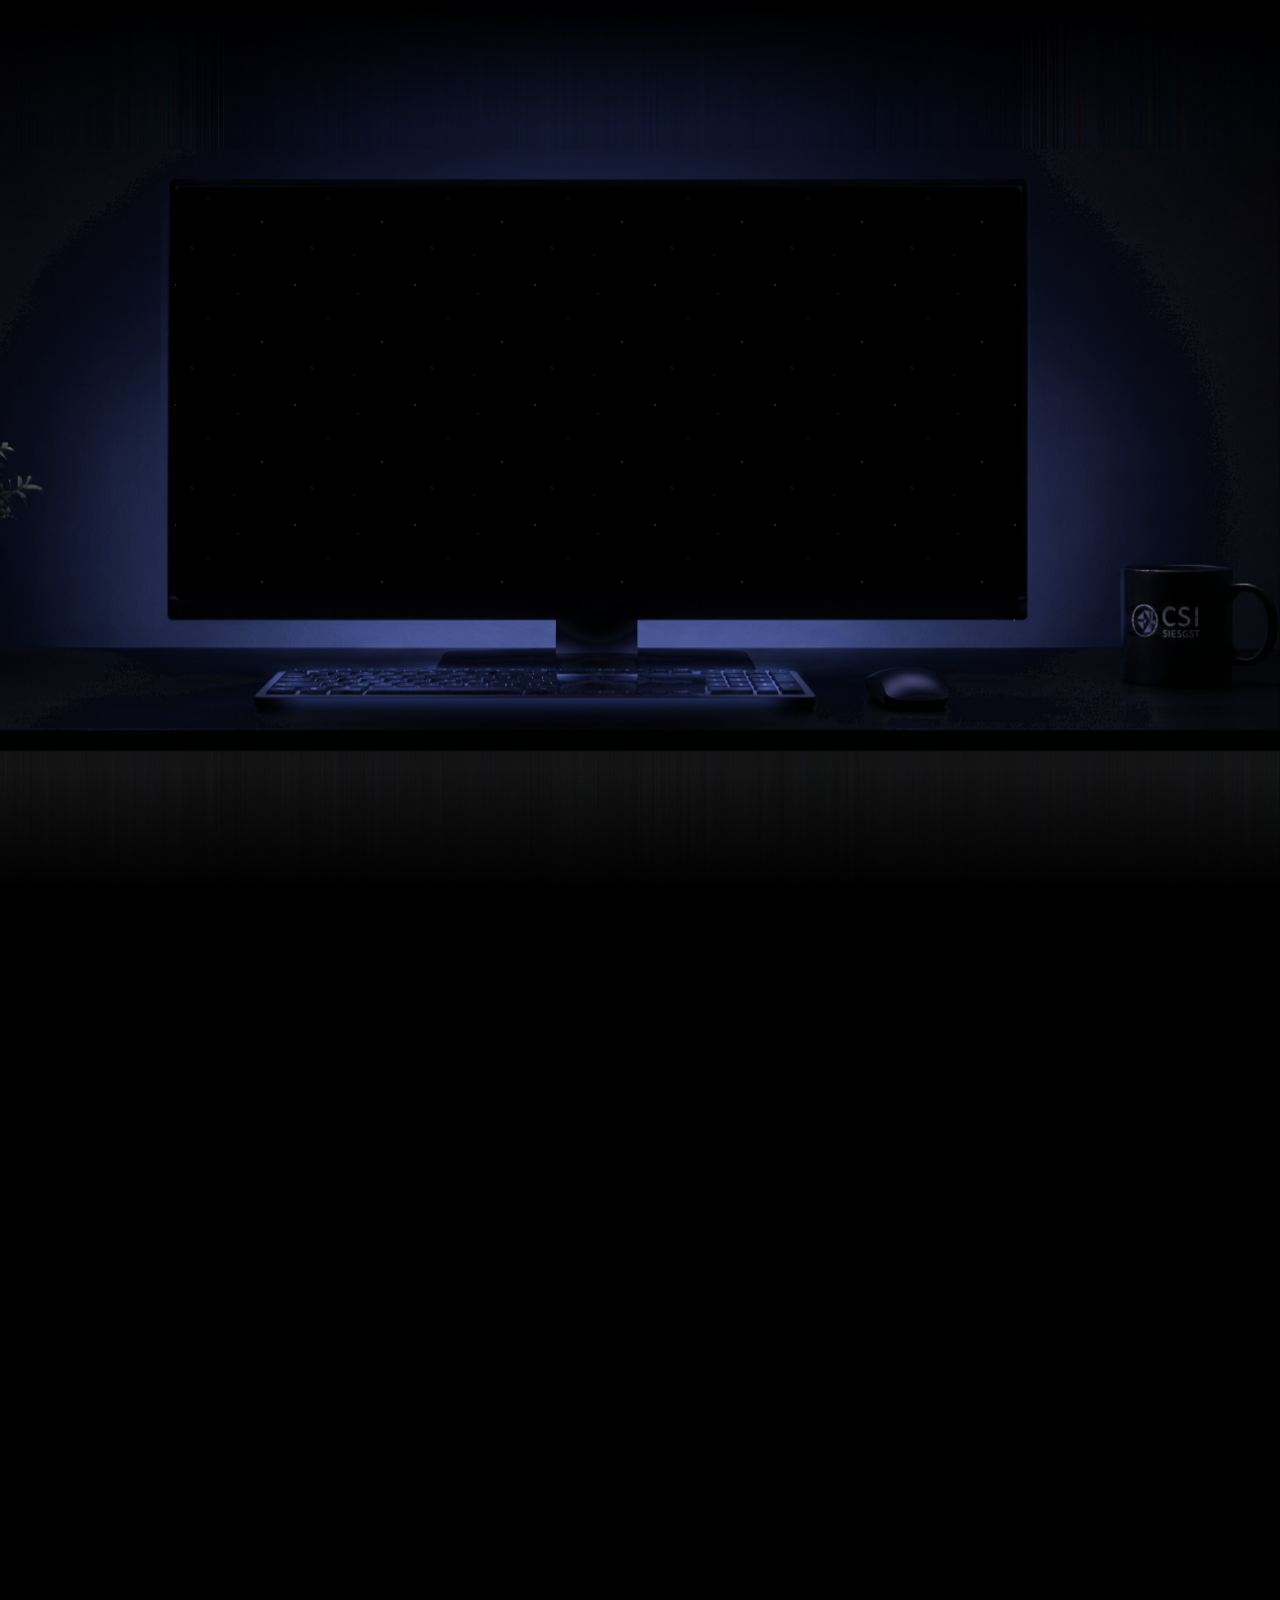
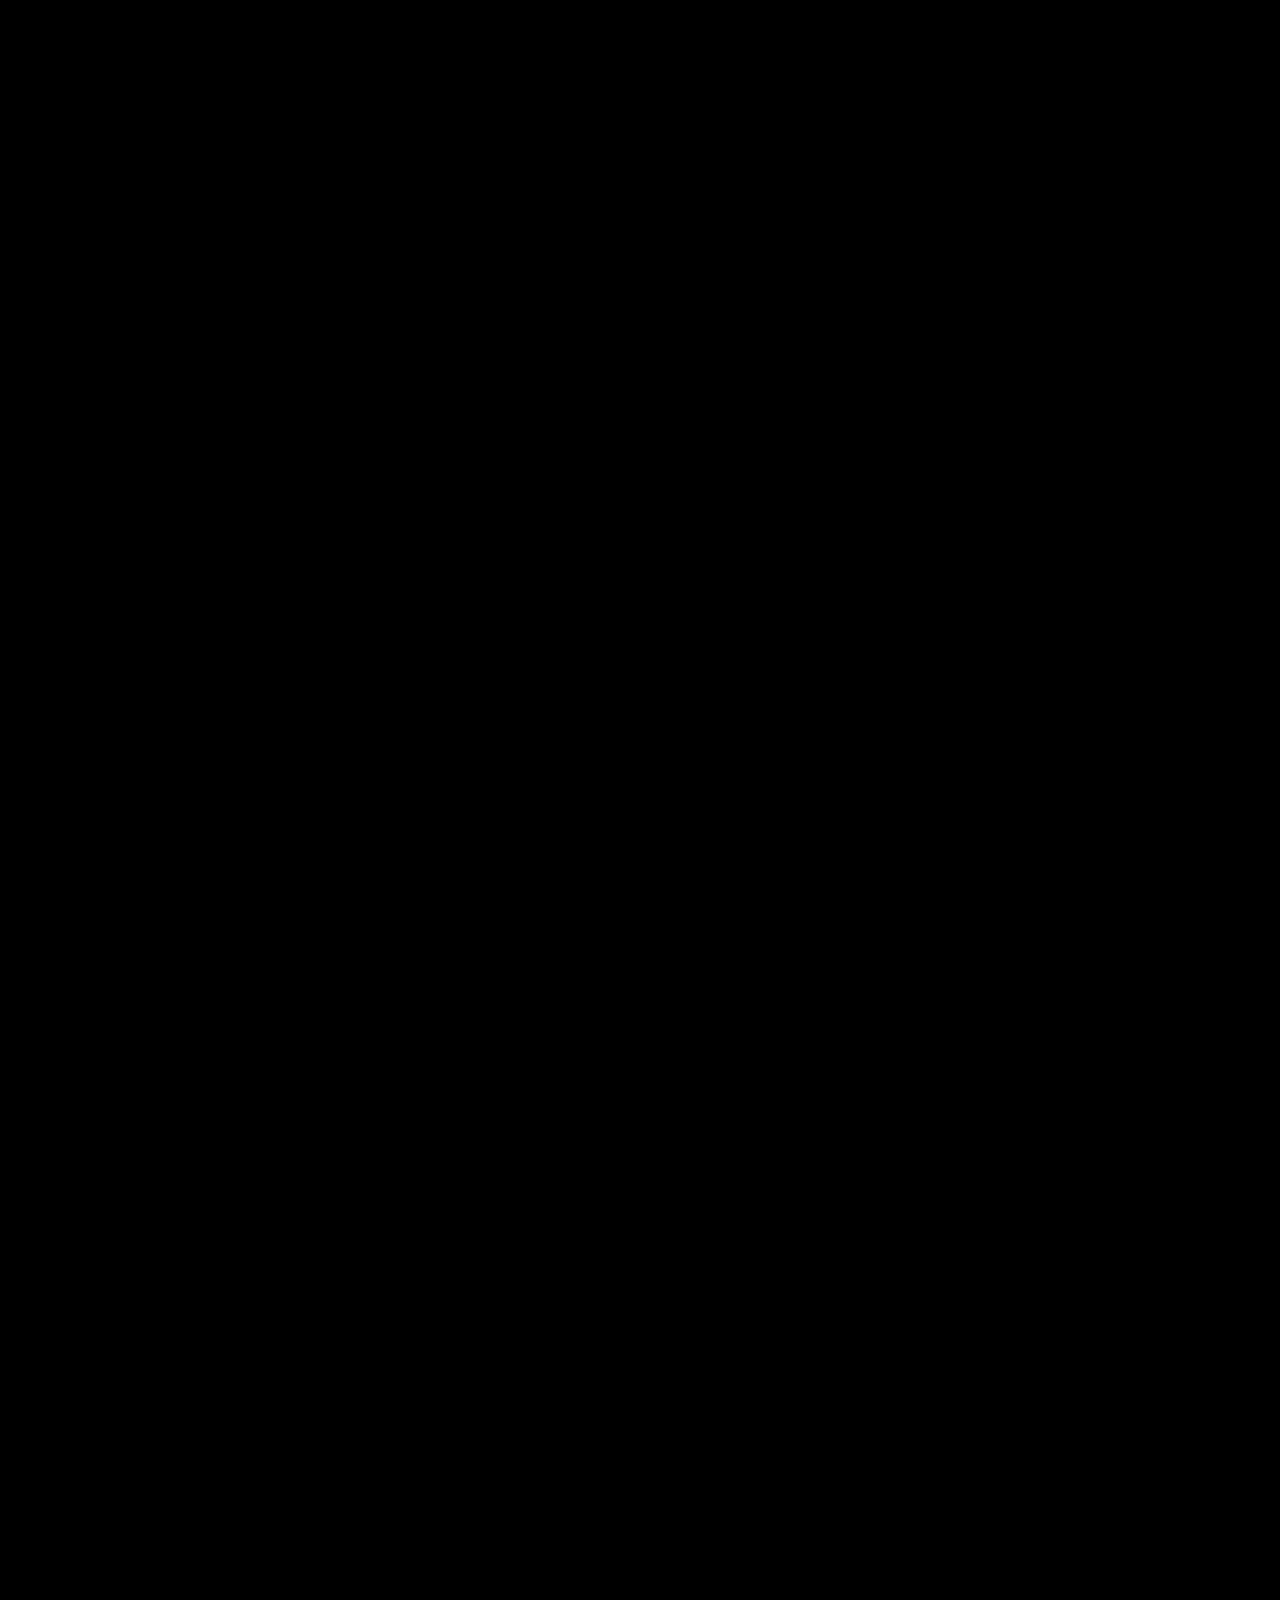
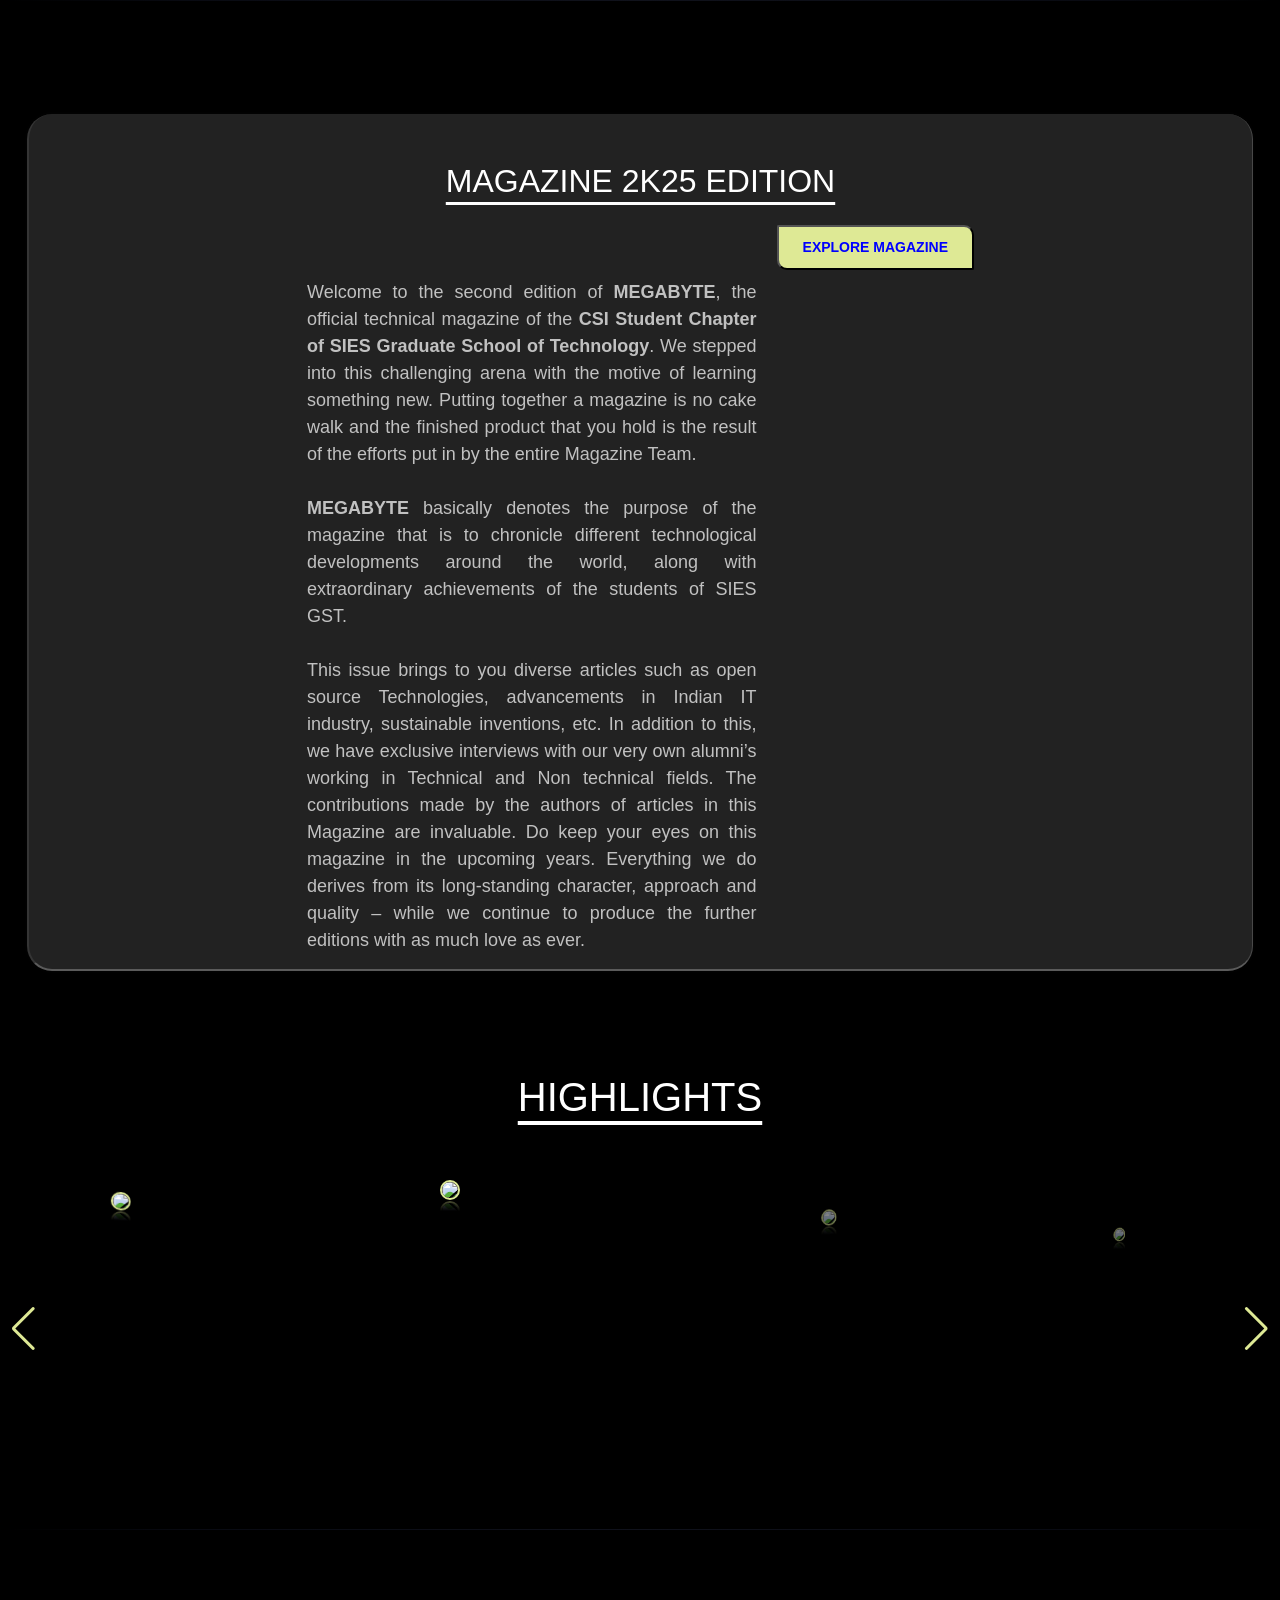
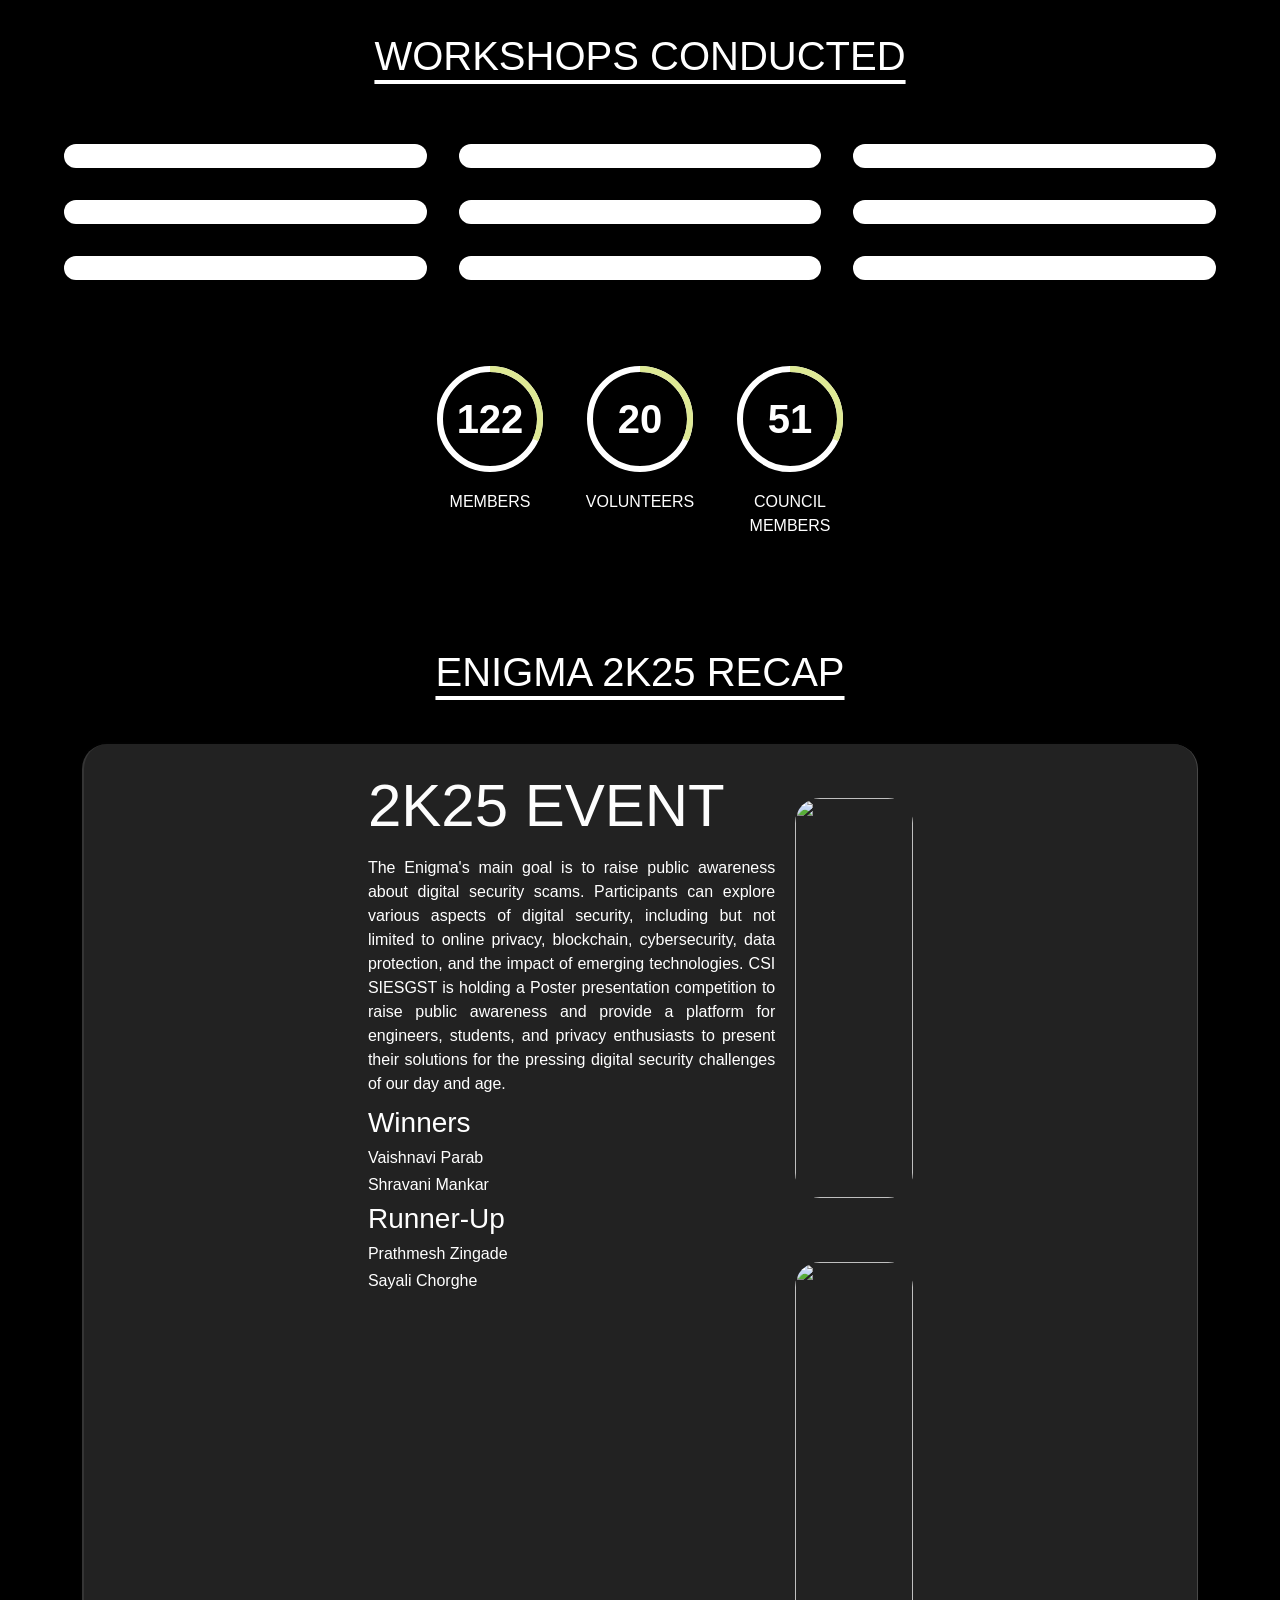
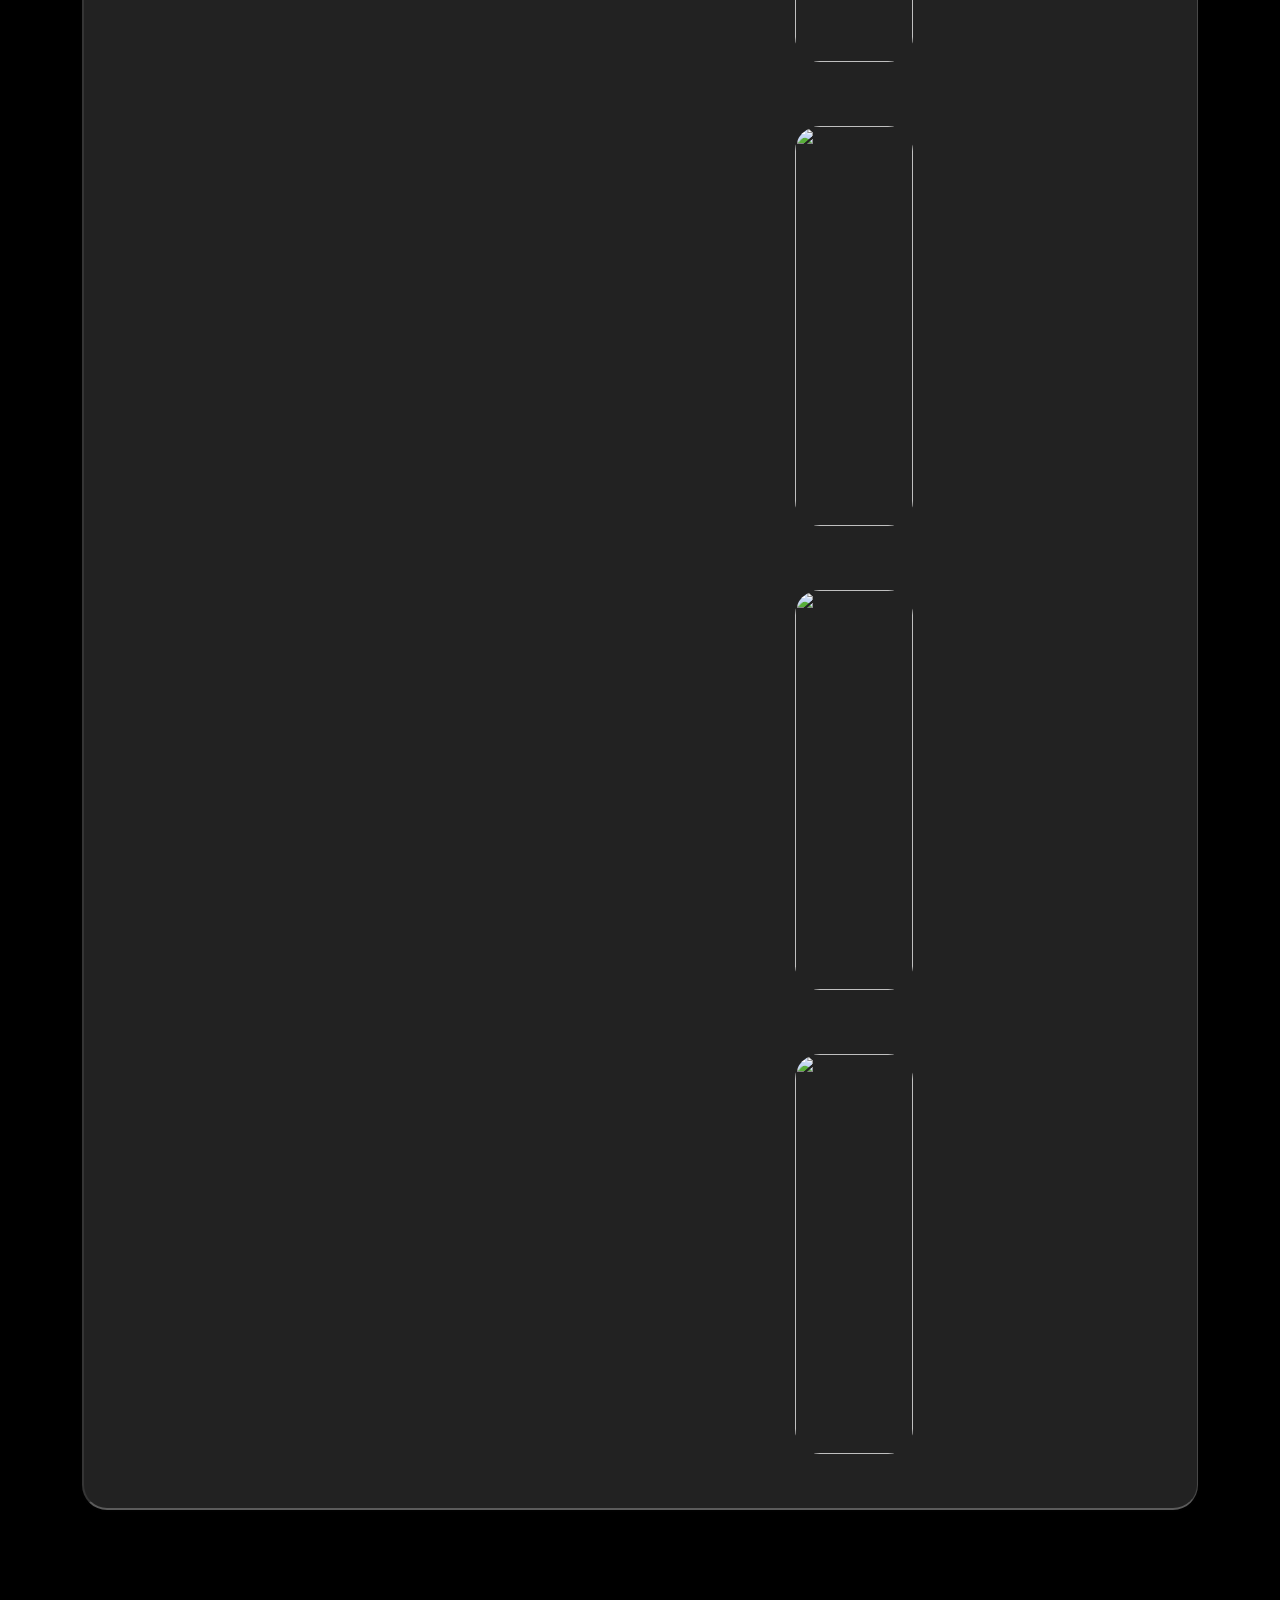
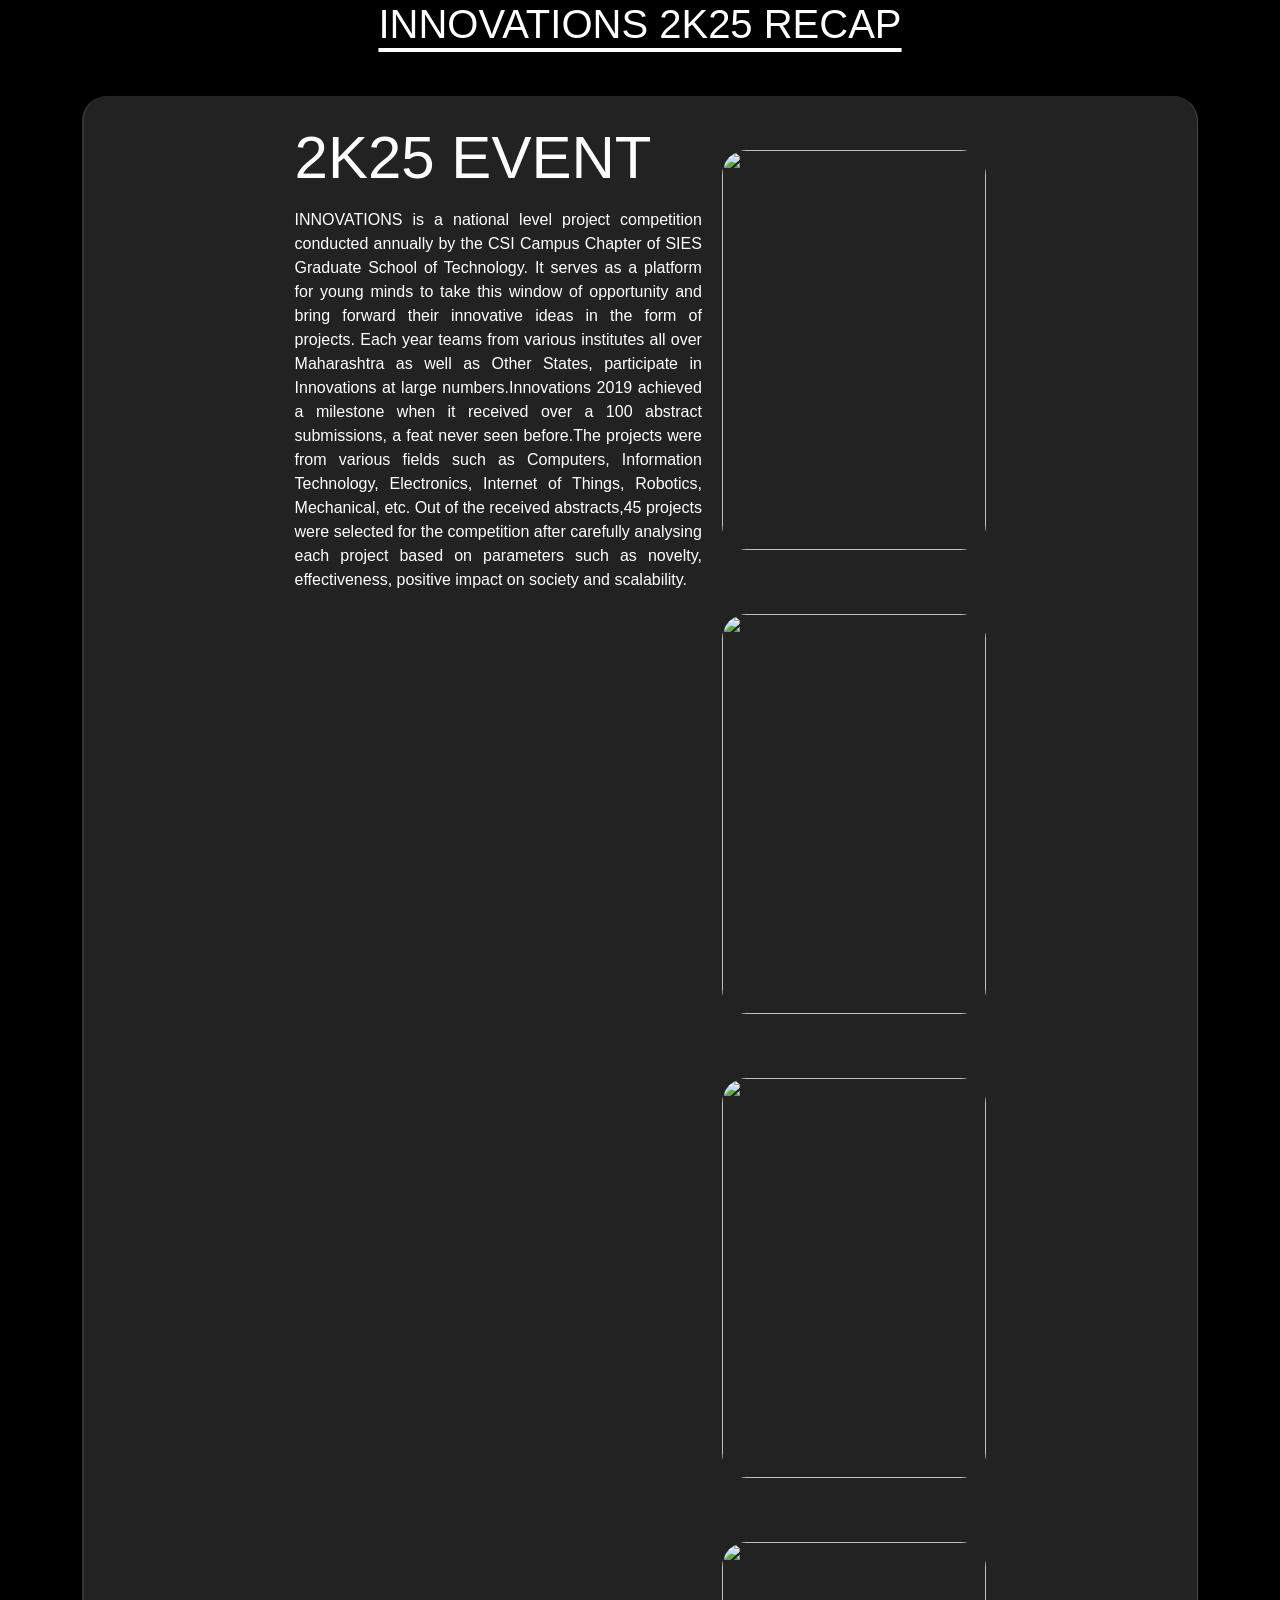
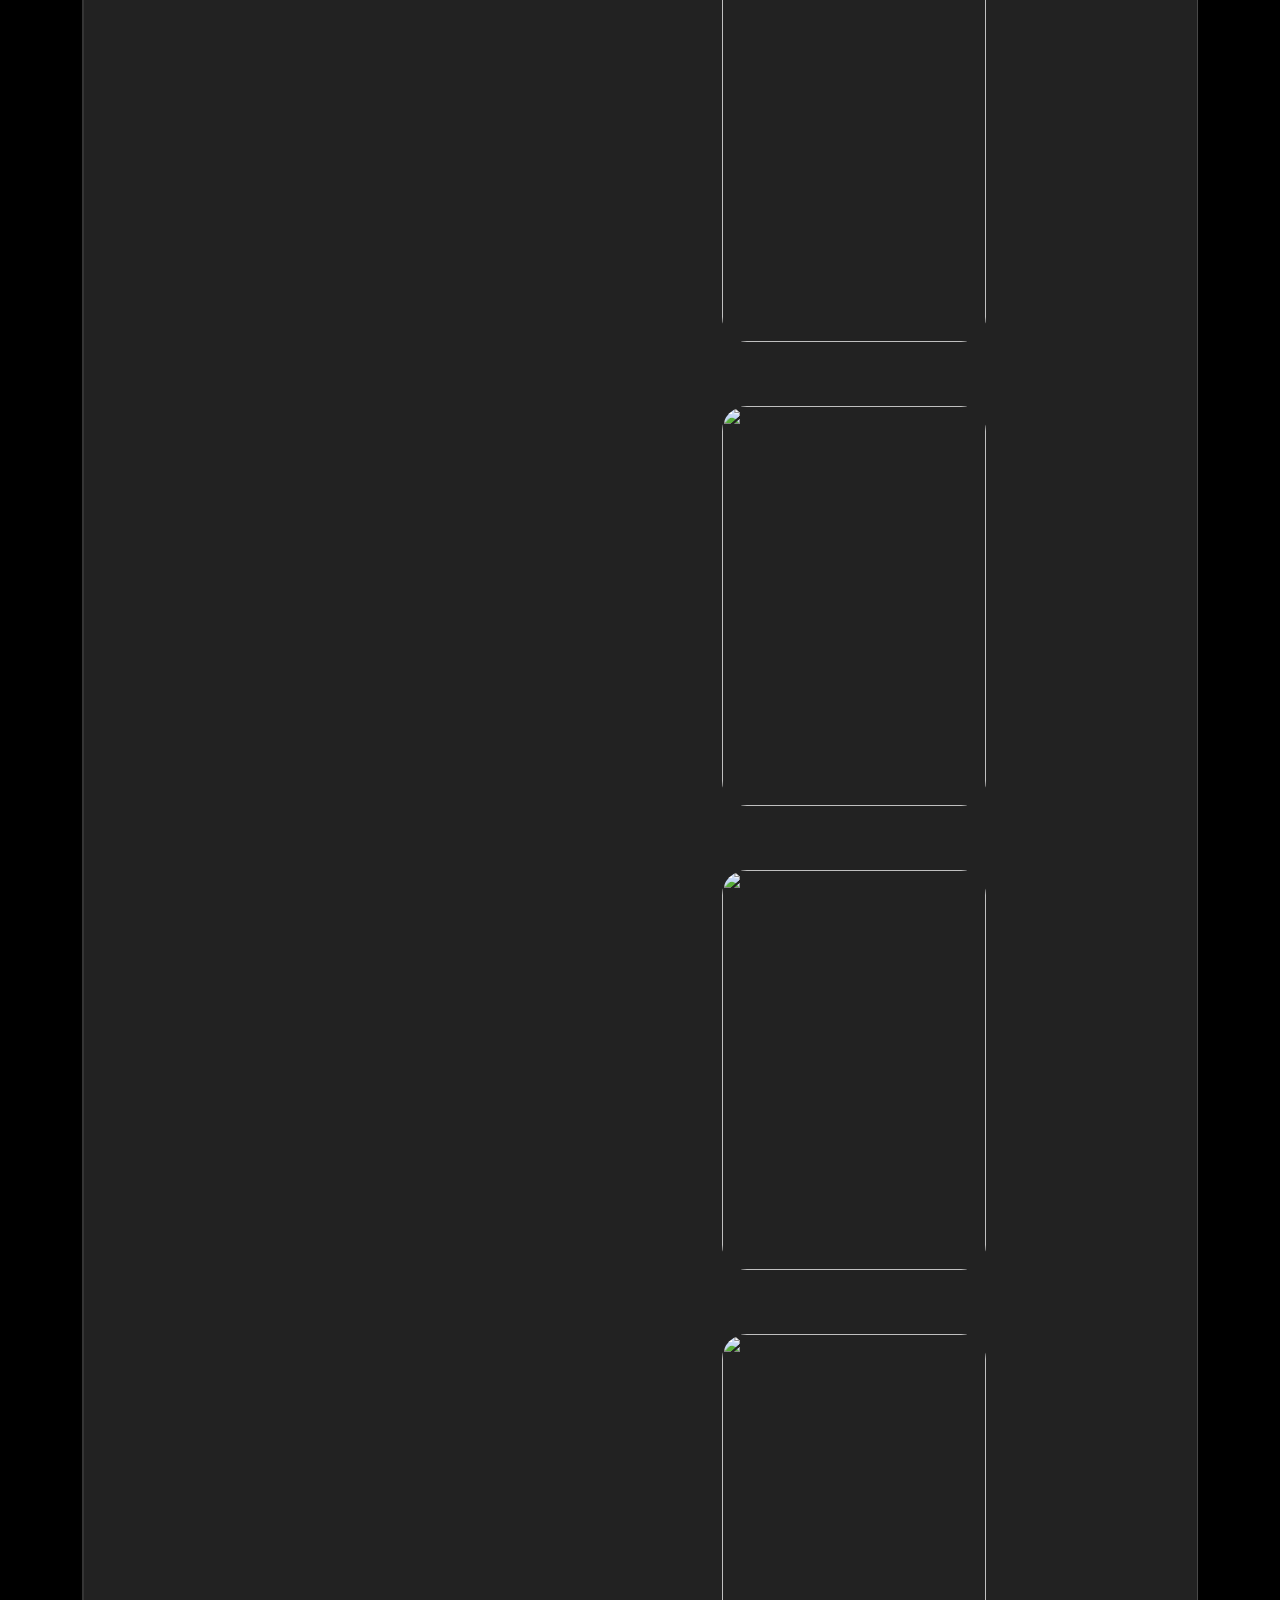
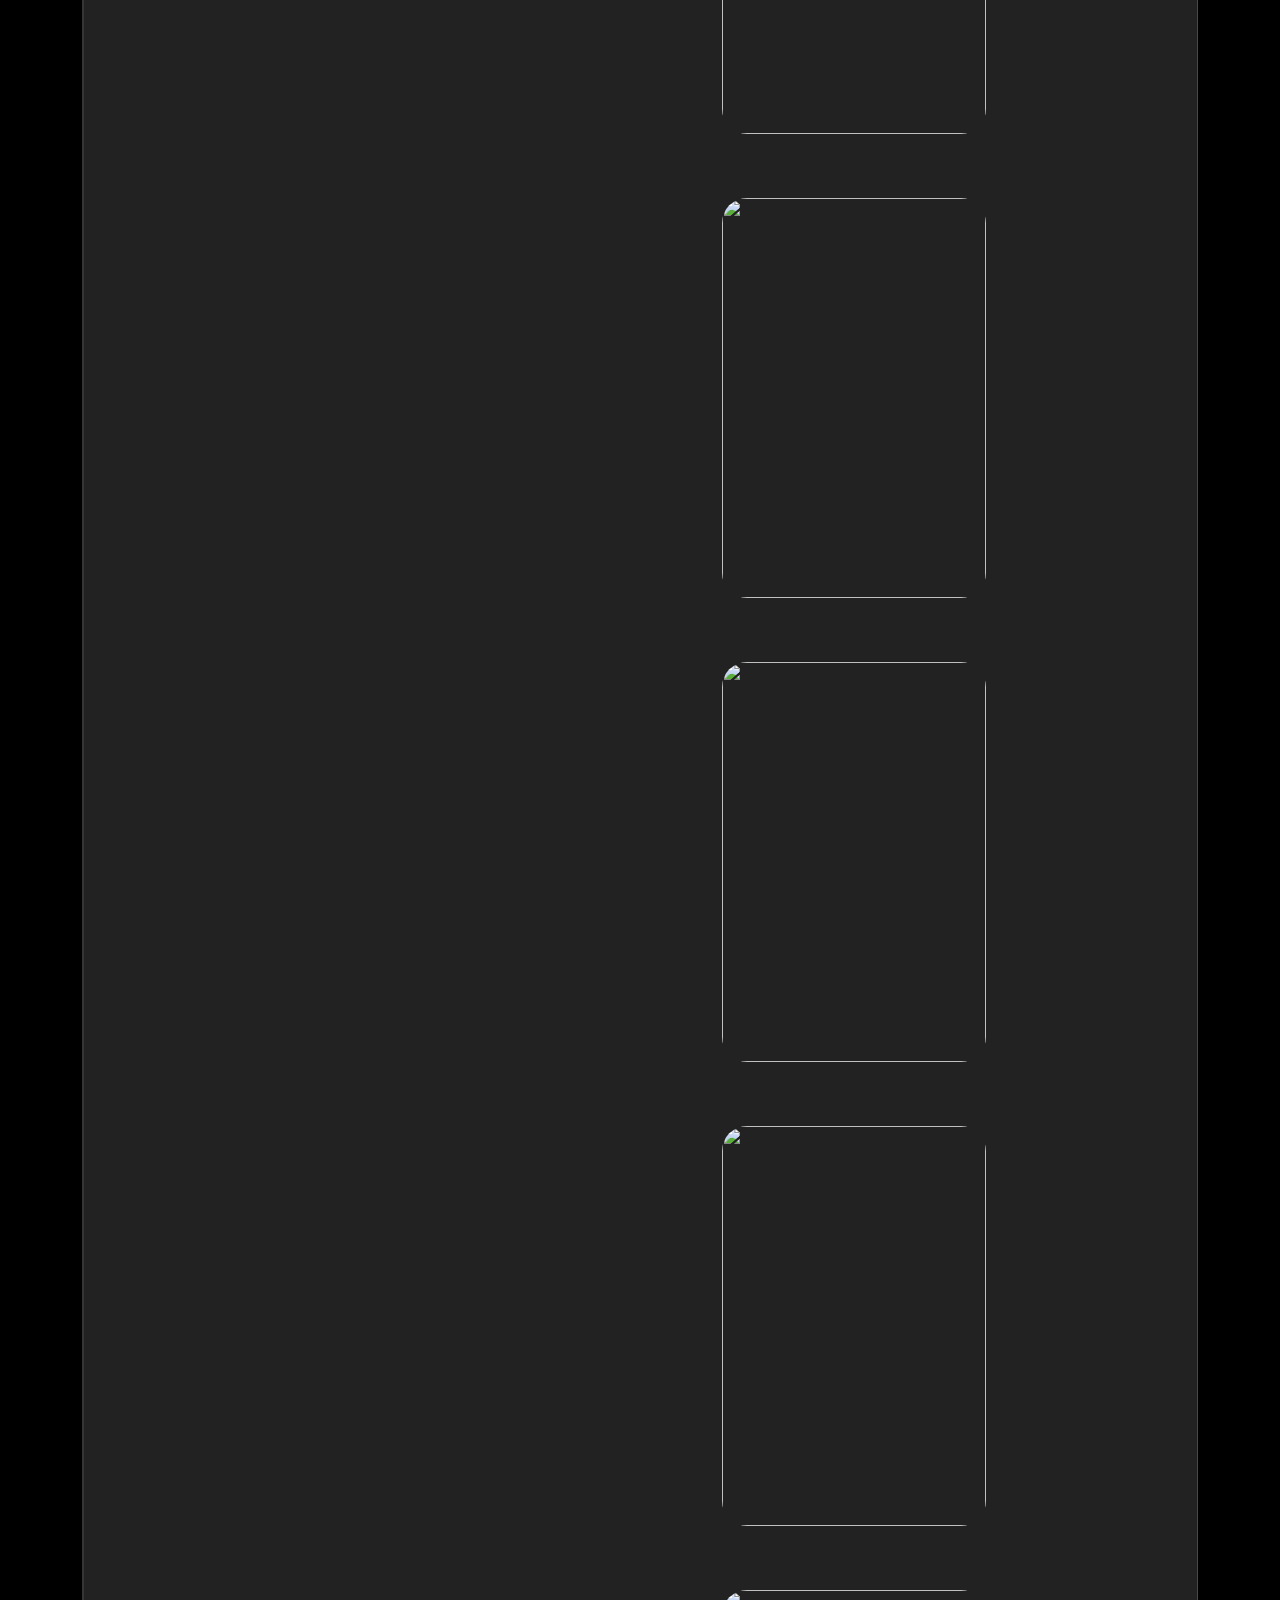
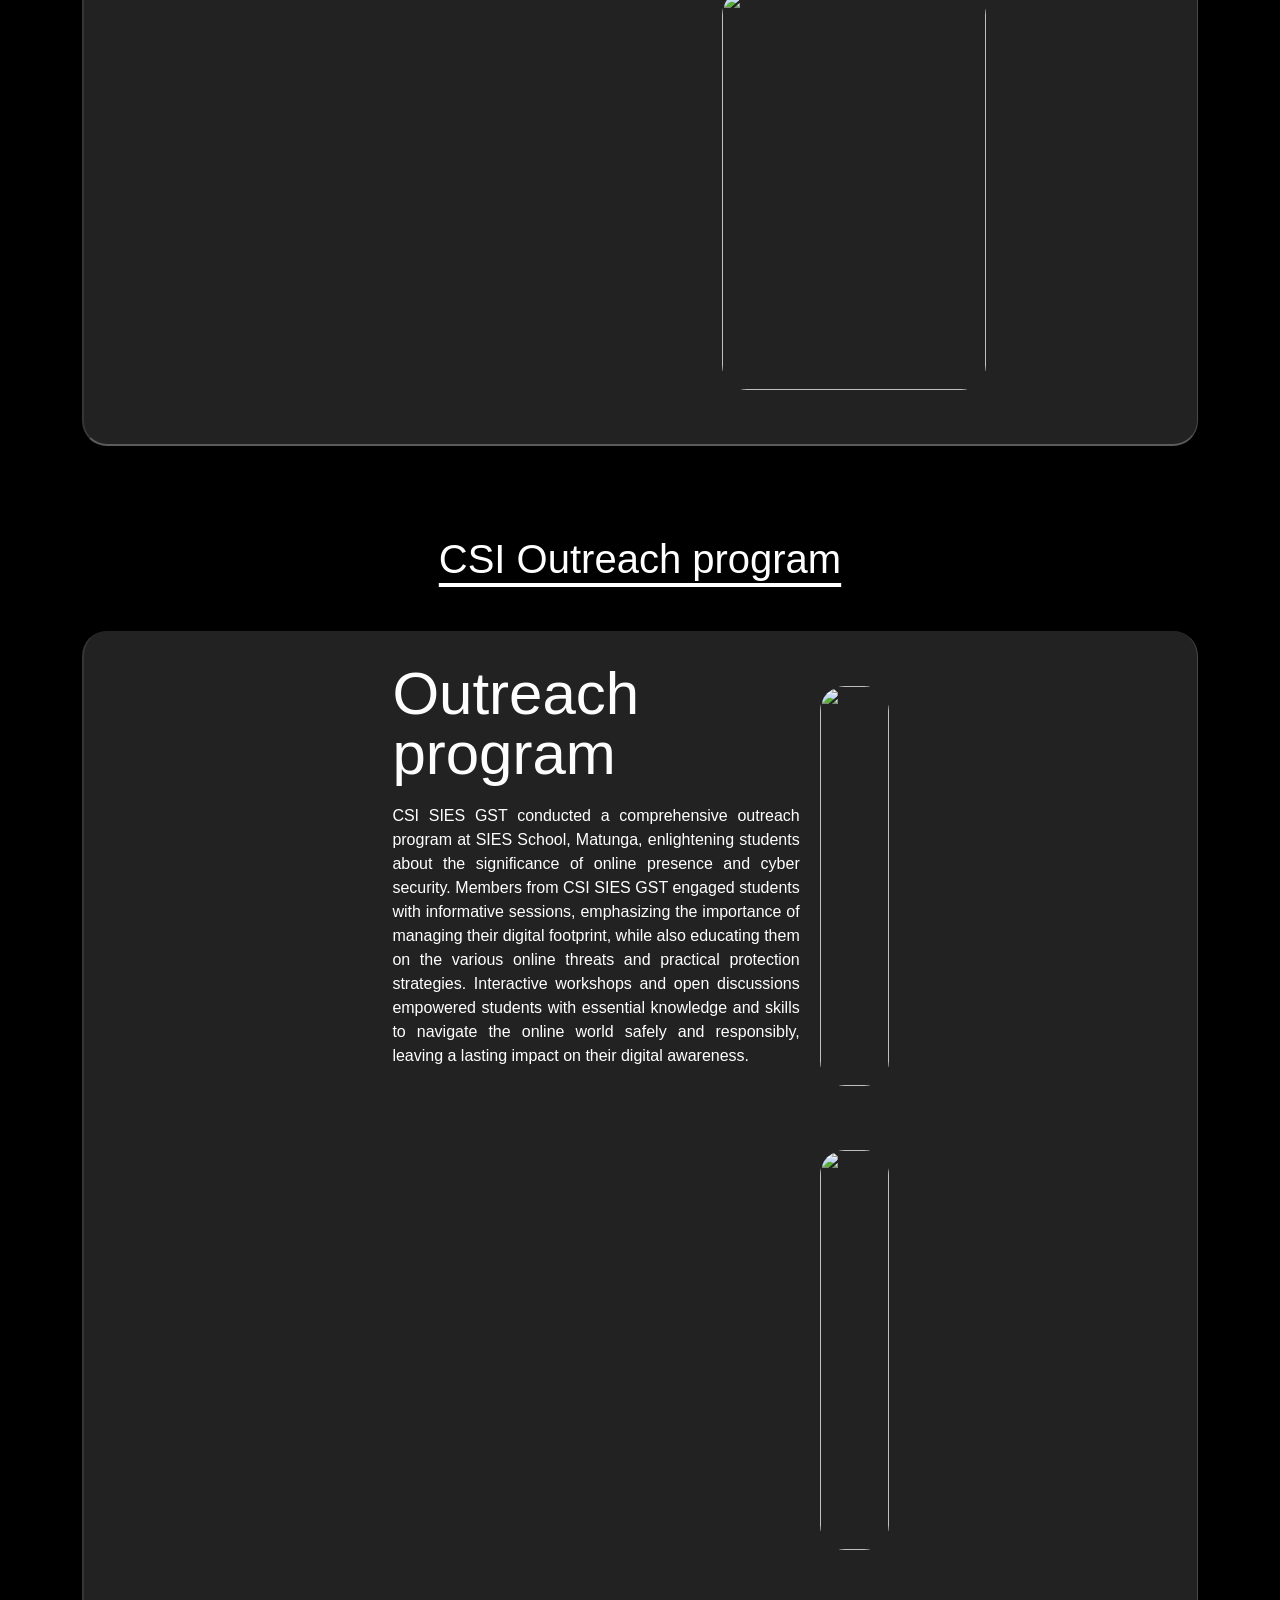
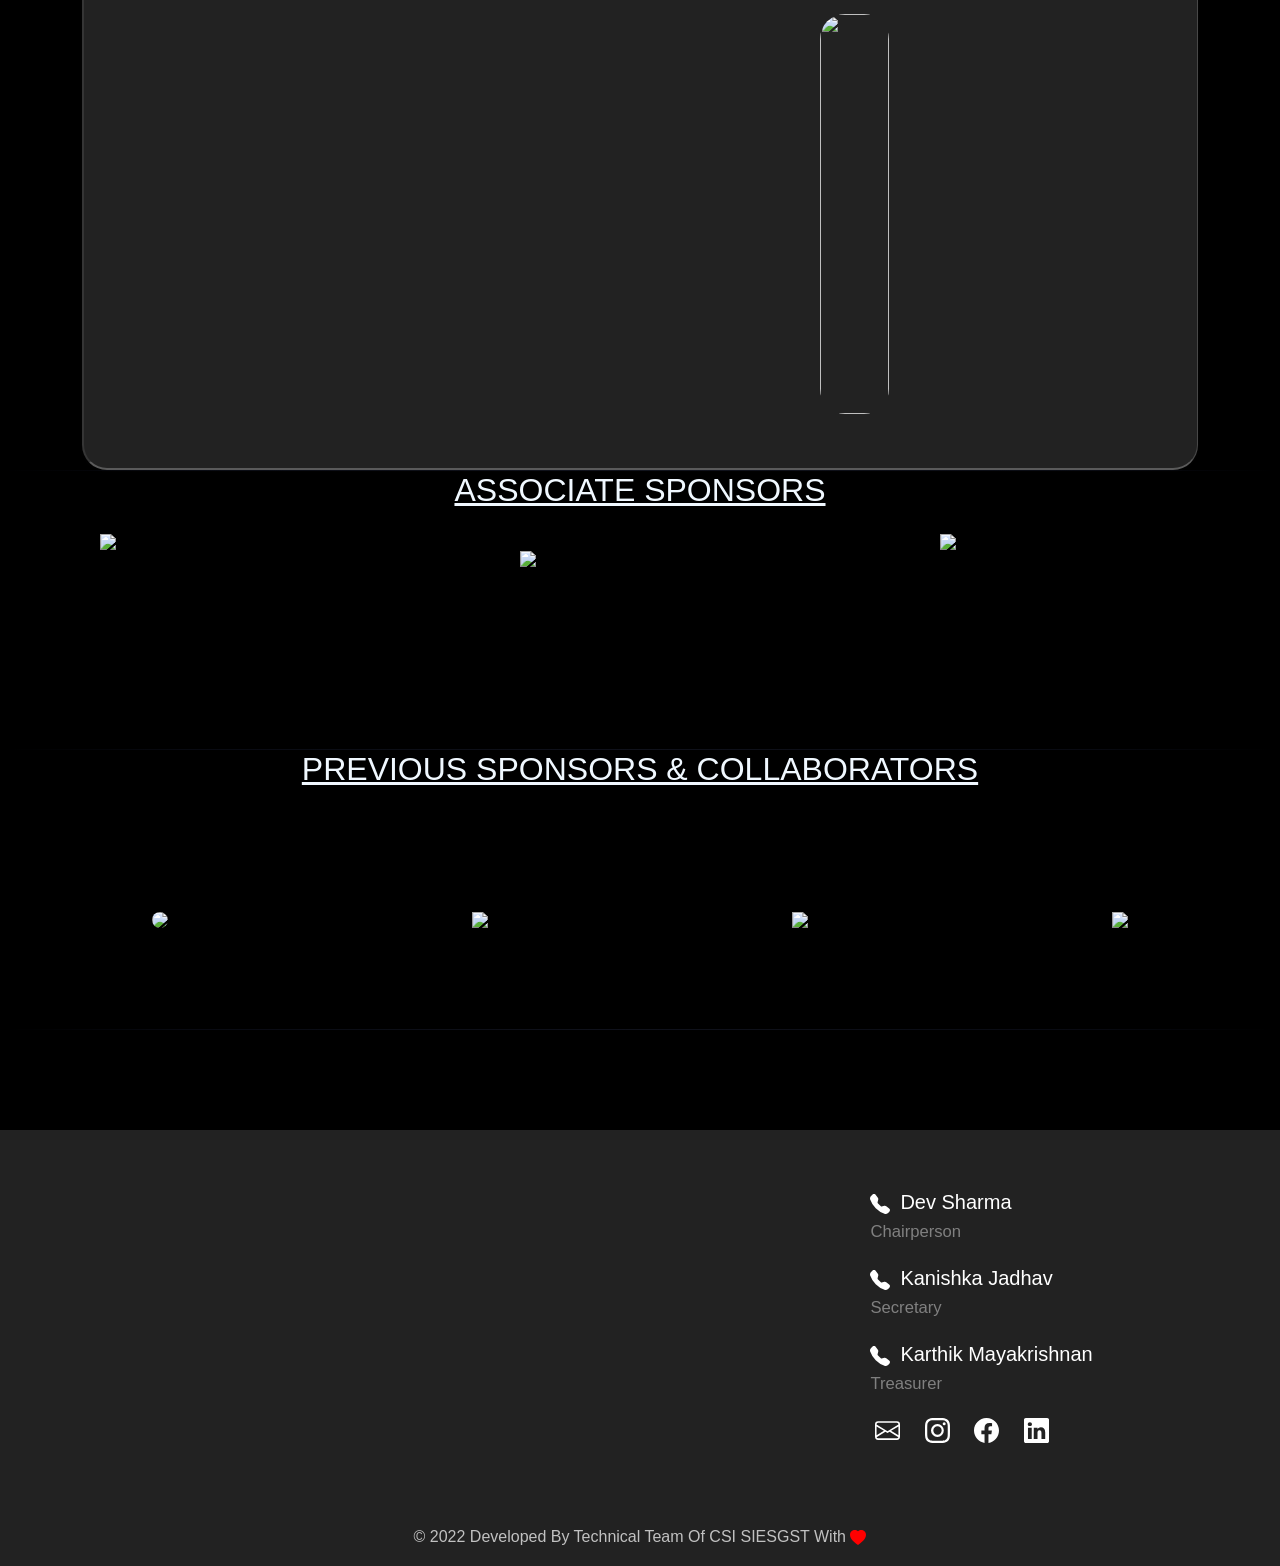
==== index.html @ cdbeeb27 "feat: redesign hero with cyber dots, camera zoom, clean navbar and modern minimalist about section" ====
<!DOCTYPE html>
<html lang="en">

<head>
  <meta charset="UTF-8" />
  <meta http-equiv="X-UA-Compatible" content="IE=edge" />
  <meta name="viewport" content="width=device-width, initial-scale=1.0" />
  <title>CSI SIESGST</title>
  <link rel="shortcut icon" href="./final-image1/CSI new Logo Crest Trans White.png">
  <script src="https://ajax.googleapis.com/ajax/libs/jquery/3.6.0/jquery.min.js"></script>

  <link rel="preconnect" href="https://fonts.googleapis.com">
  <link rel="preconnect" href="https://fonts.gstatic.com" crossorigin>
  <link
    href="https://fonts.googleapis.com/css2?family=Inter:wght@300;400;500;600;700&family=Plus+Jakarta+Sans:wght@400;500;600;700;800&family=Orbitron:wght@600;700;800;900&family=Space+Mono:wght@400;700&family=JetBrains+Mono:ital,wght@0,300;0,400;0,600;0,700;0,800;1,400&display=swap"
    rel="stylesheet">

  <link rel="shortcut icon" href="./assets/CSI (WHITE) LOGO.png" type="image/x-icon">
  <link rel="stylesheet" href="https://cdnjs.cloudflare.com/ajax/libs/meyer-reset/2.0/reset.min.css" />
  <link rel="stylesheet" href="https://cdn.jsdelivr.net/npm/bootstrap@5.2.0/dist/css/bootstrap.min.css" />
  <link rel="stylesheet" href="style2.css" />
  <link rel="stylesheet" href="style3.css" />
  <link href="https://cdn.jsdelivr.net/npm/remixicon@2.5.0/fonts/remixicon.css" rel="stylesheet" />
  <link rel="stylesheet" href="https://unpkg.com/aos@next/dist/aos.css" />
  <link rel="stylesheet" href="https://cdn.jsdelivr.net/npm/swiper@8/swiper-bundle.min.css" />


  <script src="https://www.w3schools.com/lib/w3.js"></script>
</head>

<body>
  <!-- MAIN WINDOW NAVBAR (Centered Navigation) -->
  <nav class="navbar navbar-expand-lg navbar-dark fixed-top main-window-nav terminal-nav-unified" id="main-window-nav">
    <div class="container-fluid justify-content-center px-3 px-md-4">
      <button class="navbar-toggler my-2" type="button" data-bs-toggle="collapse" data-bs-target="#navbarNavMain"
        aria-controls="navbarNavMain" aria-expanded="false" aria-label="Toggle navigation">
        <span class="navbar-toggler-icon"></span>
      </button>
      <div class="collapse navbar-collapse justify-content-center text-center" id="navbarNavMain">
        <ul class="navbar-nav mx-auto terminal-nav-links justify-content-center align-items-center" id="mainNavOuter">
          <li class="nav-item">
            <a class="nav-link" href="#cm">[ABOUT US]</a>
          </li>
          <li class="nav-item">
            <a class="nav-link" href="#magzine">[MAGAZINE]</a>
          </li>
          <li class="nav-item nav-item-logo">
            <a class="nav-link nav-logo-link" href="#top" id="nav-brand-logo" title="Back to CSI Screen">
              <img src="images/csi-emblem.svg" alt="CSI Logo" class="nav-center-emblem" />
            </a>
          </li>
          <li class="nav-item">
            <a class="nav-link" href="#event">[EVENTS]</a>
          </li>
          <li class="nav-item" id="underline">
            <a class="nav-link" href="team.html">[TEAM]</a>
          </li>
        </ul>
      </div>
    </div>
  </nav>

  <!-- PHYSICAL MONITOR ZOOM STAGE (Fixed Viewport Stage) -->
  <div class="hero-sticky-stage" id="hero-sticky-stage">
    <!-- Interactive Background Dots Canvas (Behind monitor) -->
    <canvas id="hero-bg-dots-canvas" class="hero-bg-dots-canvas"></canvas>

    <div class="hero-zoom-container" id="hero-zoom-container">
      <div class="monitor-stage-box" id="monitor-stage-box">

        <!-- SCREEN VIEWPORT (Clipped inside monitor display area on desktop, full screen on mobile) -->
        <div class="monitor-screen-viewport" id="monitor-screen-viewport">
          <div class="monitor-screen-inner unzoomed-locked" id="monitor-screen-inner">
            <div class="terminal-stage">
              <!-- Interactive Repulsion Dot Grid Canvas (Inside monitor) -->
              <canvas id="terminal-dots-canvas" class="terminal-dots-canvas"></canvas>

              <!-- Monitor Screen Top Centered Status Bar / Navbar (Exact Identical Markup) -->
              <nav class="navbar navbar-expand-lg navbar-dark terminal-monitor-nav terminal-nav-unified"
                id="terminal-monitor-nav">
                <div class="container-fluid justify-content-center px-3 px-md-4">
                  <button class="navbar-toggler my-2" type="button" data-bs-toggle="collapse"
                    data-bs-target="#navbarNavInner" aria-controls="navbarNavInner" aria-expanded="false"
                    aria-label="Toggle navigation">
                    <span class="navbar-toggler-icon"></span>
                  </button>
                  <div class="collapse navbar-collapse justify-content-center text-center" id="navbarNavInner">
                    <ul class="navbar-nav mx-auto terminal-nav-links justify-content-center align-items-center" id="mainNav">
                      <li class="nav-item">
                        <a class="nav-link" href="#cm">[ABOUT US]</a>
                      </li>
                      <li class="nav-item">
                        <a class="nav-link" href="#magzine">[MAGAZINE]</a>
                      </li>
                      <li class="nav-item nav-item-logo">
                        <a class="nav-link nav-logo-link" href="#top" title="Back to CSI Screen">
                          <img src="images/csi-emblem.svg" alt="CSI Logo" class="nav-center-emblem" />
                        </a>
                      </li>
                      <li class="nav-item">
                        <a class="nav-link" href="#event">[EVENTS]</a>
                      </li>
                      <li class="nav-item" id="underline-inner">
                        <a class="nav-link" href="team.html">[TEAM]</a>
                      </li>
                    </ul>
                  </div>
                </div>
              </nav>

              <!-- TERMINAL HERO MAIN CONTENT (Pure Massive CSI Centered) -->
              <div class="terminal-hero-container">
                <div class="terminal-hero-center">

                  <!-- Pure Massive Centered CSI with Interactive LED Letters -->
                  <h1 class="terminal-main-csi-pure">
                    <span class="led-letter active" id="led-c" data-letter="C" title="">C</span><span
                      class="led-letter active" id="led-s" data-letter="S" title="">S</span><span
                      class="led-letter active" id="led-i" data-letter="I" title="">I</span>
                  </h1>

                </div>

                <!-- Minimal Scroll / Click To Enter Indicator at Bottom of Screen -->
                <div class="terminal-scroll-hint" id="terminal-enter-trigger" role="button" tabindex="0"
                  title="Click or scroll to enter">
                  <span class="hint-arrow">&darr;</span> <span class="hint-text">SCROLL TO ENTER</span>
                </div>
              </div>

            </div>
          </div>
        </div>

        <!-- PHYSICAL MONITOR DESK SCENE OVERLAY (Image from assets/hero-desk-clean.png) -->
        <img src="./images/hero-desk-clean.png" alt="Physical Monitor Desk Scene" class="hero-desk-frame-img"
          id="hero-desk-frame-img" />

      </div>
    </div>
  </div>

  <!-- HERO SCROLL TRACK (Creates the scroll height for camera zoom interaction) -->
  <div id="hero-scroll-track" class="hero-scroll-track"></div>

  <!-- ABOUT US SECTION (Modern Minimalist Cyber Editorial Theme) -->
  <section id="cm" class="terminal-about-section">
    <div class="container terminal-about-container">

      <!-- Minimalist Editorial Section Header -->
      <div class="cyber-about-header" data-aos="fade-up">
        <div class="cyber-section-index">
          <span class="index-badge">01</span>
          <span class="index-line"></span>
          <span class="index-label">OVERVIEW &bull; SIES GST CHAPTER</span>
        </div>
        <h2 class="cyber-about-hero-title">
          PIONEERING THE DIGITAL FRONTIER
        </h2>
        <p class="cyber-about-hero-subtitle">
          Computer Society of India &bull; SIES Graduate School of Technology Student Chapter
        </p>
      </div>

      <!-- Content Block 1: The National IT Legacy -->
      <div class="cyber-about-block" data-aos="fade-up">
        <div class="row align-items-center g-5">
          <div class="col-lg-6 cyber-content-col">
            <div class="cyber-block-label-wrapper">
              <span class="cyber-block-label">// THE FOUNDATION &amp; LEGACY</span>
            </div>
            <h3 class="cyber-block-heading">
              India's Premier <span class="highlight-cyan">IT Association</span>
            </h3>
            <p class="cyber-body-lead">
              The <strong class="text-white">Computer Society of India</strong> has stood at the vanguard of the computing revolution since its inception in <span class="text-white fw-bold">1965</span>.
            </p>
            <p class="cyber-body-text">
              Born from a visionary initiative to foster national knowledge exchange and technological research, CSI has evolved into the country’s largest and most distinguished professional IT community.
            </p>

            <!-- Minimalist Sculpted Stats -->
            <div class="cyber-stats-row">
              <div class="cyber-stat-item">
                <span class="cyber-stat-num">72</span>
                <span class="cyber-stat-caption">CHAPTERS ACROSS INDIA</span>
              </div>
              <div class="cyber-stat-item">
                <span class="cyber-stat-num">511</span>
                <span class="cyber-stat-caption">STUDENT BRANCHES</span>
              </div>
              <div class="cyber-stat-item">
                <span class="cyber-stat-num">100K+</span>
                <span class="cyber-stat-caption">ACTIVE MEMBERS</span>
              </div>
            </div>
          </div>

          <div class="col-lg-6 cyber-visual-col">
            <div class="cyber-modern-media">
              <div class="media-corner-mark corner-tl">+</div>
              <div class="media-corner-mark corner-tr">+</div>
              <div class="media-corner-mark corner-bl">+</div>
              <div class="media-corner-mark corner-br">+</div>
              <video class="cyber-video-player" autoplay loop muted playsinline>
                <source src="images/1.mp4" type="video/mp4" />
              </video>
              <div class="media-status-pill">
                <span class="status-indicator-dot"></span>
                <span>CAMPUS ARCHIVE &bull; 01</span>
              </div>
            </div>
          </div>
        </div>
      </div>

      <!-- Content Block 2: Student Chapter Initiatives & Innovation -->
      <div class="cyber-about-block cyber-block-reverse" data-aos="fade-up">
        <div class="row align-items-center g-5 flex-lg-row-reverse">
          <div class="col-lg-6 cyber-content-col">
            <div class="cyber-block-label-wrapper">
              <span class="cyber-block-label">// STUDENT COUNCIL INITIATIVES</span>
            </div>
            <h3 class="cyber-block-heading">
              Innovate, Build &amp; <span class="highlight-cyan">Lead Together</span>
            </h3>
            <p class="cyber-body-lead">
              The <strong class="text-white">CSI Student Chapter of SIES-GST</strong> is driven by an elected council of passionate student developers, designers, and tech leaders.
            </p>
            <p class="cyber-body-text">
              We curate high-impact technical experiences year-round &mdash; from our flagship National Technical Project Competition <strong class="text-white">INNOVATIONS</strong>, to intensive hackathons, industry expert masterclasses, and hands-on workshops across AI, Cyber Security, and Web3.
            </p>

            <div class="cyber-feature-pills">
              <div class="cyber-pill-item">
                <span class="pill-dot"></span>
                <span>INNOVATIONS &bull; National Tech Fest</span>
              </div>
              <div class="cyber-pill-item">
                <span class="pill-dot"></span>
                <span>Hands-on Technical Workshops</span>
              </div>
              <div class="cyber-pill-item">
                <span class="pill-dot"></span>
                <span>Hackathons &amp; Coding Sprints</span>
              </div>
              <div class="cyber-pill-item">
                <span class="pill-dot"></span>
                <span>MegaByte Technical Magazine</span>
              </div>
            </div>
          </div>

          <div class="col-lg-6 cyber-visual-col">
            <div class="cyber-modern-media">
              <div class="media-corner-mark corner-tl">+</div>
              <div class="media-corner-mark corner-tr">+</div>
              <div class="media-corner-mark corner-bl">+</div>
              <div class="media-corner-mark corner-br">+</div>
              <video class="cyber-video-player" autoplay loop muted playsinline>
                <source src="images/2.mp4" type="video/mp4" />
              </video>
              <div class="media-status-pill">
                <span class="status-indicator-dot"></span>
                <span>STUDENT INITIATIVES &bull; 02</span>
              </div>
            </div>
          </div>
        </div>
      </div>

    </div>
  </section>

  <!-- Super Thin Faint Section Divider (35% Opacity) -->
  <div class="terminal-section-divider"></div>

  <!---magzine-->

  <div id="magzine" class="container" style="max-width: 1250px;">
    <div id="cm" class="inovation-card-main u-clearfix1">
      <div class="hm">
        <h2 id="headingm" style="margin-top: 2%;">MAGAZINE 2K25 EDITION</h2>
      </div>
      <div class="inovation-inner-card-text">


        <span id="cdm" class="inovation-inner-card-description">
          <p class="para-box__modifier">
            Welcome to the second edition of <b>MEGABYTE</b>, the official technical magazine of the <b>CSI Student
              Chapter of SIES Graduate School of Technology</b>. We
            stepped into this challenging arena with the motive of learning something
            new. Putting together a magazine is no cake walk and the finished product
            that you hold is the result of the efforts put in by the entire Magazine Team.
            <br>
            <br>
            <b>MEGABYTE</b> basically denotes the purpose of the magazine that is to chronicle different technological
            developments around the world, along with extraordinary achievements of the students of SIES GST.
            <br>
            <br>
            This issue brings to you diverse articles such as open source Technologies,
            advancements in Indian IT industry, sustainable inventions, etc. In addition
            to this, we have exclusive interviews with our very own alumni’s working in
            Technical and Non technical fields. The contributions made by the authors
            of articles in this Magazine are invaluable. Do keep your eyes on this magazine in the upcoming years.
            Everything we do derives from its long-standing character, approach and quality – while we continue to
            produce the further editions with as much love as ever.
          </p>
        </span>

      </div>
      <div class="imagem">
        <img class="imgm" src="images/magzine.jpg" alt="">
      </div>
      <div class="buttonm">
        <button class="btnm"> <a id="linkm" href="https://online.fliphtml5.com/vxsxt/ilcm/"> Explore Magazine</a>
        </button>
        <!-- <button class="btnm"> <a id="linkm" href="https://online.fliphtml5.com/vxsxt/tgql/"> Explore Magazine</a>
        </button> -->
      </div>
    </div>
  </div>

  <!-- image gallery -->

  <h1 id="headingh">HIGHLIGHTS</h1>

  <section class="image-slider">
    <div class="swiper mySwiper">
      <div class="swiper-wrapper">
        <div class="swiper-slide">
          <img src="images/H (1).jpg">
        </div>
        <div class="swiper-slide">
          <img src="images/H (2).jpg">
        </div>
        <div class="swiper-slide">
          <img src="images/H (3).jpg">
        </div>
        <div class="swiper-slide">
          <img src="images/H (4).jpg">
        </div>
        <div class="swiper-slide">
          <img src="images/H (5).jpg">
        </div>
        <div class="swiper-slide">
          <img src="images/H (6).jpg">
        </div>
        <div class="swiper-slide">
          <img src="images/H (7).jpg">
        </div>
        <div class="swiper-slide">
          <img src="images/H (8).jpg">
        </div>
        <div class="swiper-slide">
          <img src="images/H (9).jpeg">
        </div>
      </div>
      <div class="swiper-pagination"></div>
      <div class="swiper-button-next buttons"></div>
      <div class="swiper-button-prev buttons"></div>
    </div>

  </section>

  <!-- Super Thin Faint Section Divider (35% Opacity) -->
  <div class="terminal-section-divider"></div>

  <!--   event   -->
  <div id="event">
    <h1 id="headingh">WORKSHOPS CONDUCTED</h1>

    <ul class="event-card-grid">
      <li>
        <a class="event-card-solo">
          <img src="images/CYBER_workshop.jpg" class="event-card-image-solo" alt="" />
          <div class="event-card-overlay">
            <div class="event-card-header">
              <svg class="event-card-arc" xmlns="http://www.w3.org/2000/svg">
                <path />
              </svg>
              <div class="event-card-header-text">
                <h3 class="event-card-title-solo">Cybersecurity</h3>
              </div>
            </div>
            <p class="event-card-description-solo">Cybersecurity is one of the most crucial domains in today’s digital
              world. This workshop was focused on explaining the basics of cybersecurity and how different techniques
              can be used to protect systems, networks, and data from malicious threats and attacks.</p>
          </div>
        </a>
      </li>
      <li>
        <a class="event-card-solo">
          <img src="images/DSA_Workshop.jpg" class="event-card-image-solo" alt="" />
          <div class="event-card-overlay">
            <div class="event-card-header">
              <svg class="event-card-arc" xmlns="http://www.w3.org/2000/svg">
                <path />
              </svg>
              <div class="event-card-header-text">
                <h3 class="event-card-title-solo">DSA (Data Structures and Algorithms)</h3>
              </div>
            </div>
            <p class="event-card-description-solo">DSA is the foundation of programming and problem-solving. This
              workshop was focused on explaining the basics of data structures and algorithms and how they are used to
              write efficient programs and solve real-world computational problems.</p>
          </div>
        </a>
      </li>
      <li>
        <a class="event-card-solo">
          <img src="images/IOT_Workshop.jpg" class="event-card-image-solo" alt="" />
          <div class="event-card-overlay">
            <div class="event-card-header">
              <svg class="event-card-arc" xmlns="http://www.w3.org/2000/svg">
                <path />
              </svg>
              <div class="event-card-header-text">
                <h3 class="event-card-title-solo">IoT (Internet of Things)</h3>
              </div>
            </div>
            <p class="event-card-description-solo">IoT is one of the fastest-growing technologies that connects devices
              and enables them to communicate with each other. This workshop was focused on explaining the basics of IoT
              and how smart systems can be built using sensors, actuators, and microcontrollers.</p>
          </div>
        </a>
      </li>
      <li>
        <a class="event-card-solo">
          <img src="images/e-bootstrap.png" class="event-card-image-solo" alt="" />
          <div class="event-card-overlay">
            <div class="event-card-header">
              <svg class="event-card-arc" xmlns="http://www.w3.org/2000/svg">
                <path />
              </svg>
              <div class="event-card-header-text">
                <h3 class="event-card-title-solo">BOOTSTRAP</h3>
              </div>
            </div>
            <p class="event-card-description-solo">Bootstrap is a simple and easy-to-use library to apply styles on
              webpages. This workshop was focused on explaining the basics of the library and showing the
              power of it.</p>
          </div>
        </a>
      </li>
      <li>
        <a class="event-card-solo">
          <img src="images/e-django.png" class="event-card-image-solo" alt="" />
          <div class="event-card-overlay">
            <div class="event-card-header">
              <svg class="event-card-arc" xmlns="http://www.w3.org/2000/svg">
                <path />
              </svg>
              <div class="event-card-header-text">
                <h3 class="event-card-title-solo">DJANGO</h3>
              </div>
            </div>
            <p class="event-card-description-solo">Django is one the most popular framework. This workshop was focused
              on explaining the basics of Django and how a huge website can be built using it.</p>
          </div>
        </a>
      </li>
      <li>
        <a class="event-card-solo">
          <img src="images/e-angular.png" class="event-card-image-solo" alt="" />
          <div class="event-card-overlay">
            <div class="event-card-header">
              <svg class="event-card-arc" xmlns="http://www.w3.org/2000/svg">
                <path />
              </svg>
              <div class="event-card-header-text">
                <h3 class="event-card-title-solo">ANGULAR 5</h3>
              </div>
            </div>
            <p class="event-card-description-solo">Angular is one the most popular framework. This workshop was
              focused on explaining the basics of Angular and how a complete full-stack web application
              can be built
              using it.</p>
          </div>
        </a>
      </li>

      <li>
        <a class="event-card-solo">
          <img src="images/e-basicpro.png" class="event-card-image-solo" alt="" />
          <div class="event-card-overlay">
            <div class="event-card-header">
              <svg class="event-card-arc" xmlns="http://www.w3.org/2000/svg">
                <path />
              </svg>
              <div class="event-card-header-text">
                <h3 class="event-card-title-solo">BASIC PROGRAMMING</h3>
              </div>
            </div>
            <p class="event-card-description-solo">The most essential part of learning to code is to know how to think
              logically about the problem. The workshop was focused on guiding the members on how to
              approach the problem in the most optimal way.</p>
          </div>
        </a>
      </li>
      <li>
        <a class="event-card-solo">
          <img src="images/e-aws.png" class="event-card-image-solo" alt="" />
          <div class="event-card-overlay">
            <div class="event-card-header">
              <svg class="event-card-arc" xmlns="http://www.w3.org/2000/svg">
                <path />
              </svg>
              <div class="event-card-header-text">
                <h3 class="event-card-title-solo">CLOUD COMPUTING AND FUNDAMENTAL OF AWS</h3>
              </div>
            </div>
            <p class="event-card-description-solo">The most essential part of learning to code is to know how to think
              logically about the problem. The workshop was focused on guiding the members on how to
              approach the problem in the most optimal way.</p>
          </div>
        </a>
      </li>
      <li>
        <a class="event-card-solo">
          <img src="images/e-placement.png" class="event-card-image-solo" alt="" />
          <div class="event-card-overlay">
            <div class="event-card-header">
              <svg class="event-card-arc" xmlns="http://www.w3.org/2000/svg">
                <path />
              </svg>
              <div class="event-card-header-text">
                <h3 class="event-card-title-solo">PLACEMENT GUIDANCE</h3>
              </div>
            </div>
            <p class="event-card-description-solo">The most essential part of learning to code is to know how to think
              logically about the problem. The workshop was focused on guiding the members on how to
              approach the problem in the most optimal way.</p>
          </div>
        </a>
      </li>
    </ul>
  </div>
  <!--   /event   -->
  <!--   counter   -->
  <div class="container">
    <section class="charts_orb">
      <article class="orb">
        <div class="orb_graphic">
          <svg>
            <circle class="fill"></circle>
            <circle class="progress"></circle>
          </svg>
          <div class="orb_value count">122</div>
        </div>
        <div class="orb_label">
          MEMBERS
        </div>
      </article>

      <article class="orb">
        <div class="orb_graphic">
          <svg>
            <circle class="fill"></circle>
            <circle class="progress"></circle>
          </svg>
          <div class="orb_value count">20</div>
        </div>
        <div class="orb_label">
          VOLUNTEERS
        </div>
      </article>

      <article class="orb">
        <div class="orb_graphic">
          <svg>
            <circle class="fill"></circle>
            <circle class="progress"></circle>
          </svg>
          <div class="orb_value count">51</div>
        </div>
        <div class="orb_label">
          COUNCIL <br>MEMBERS
        </div>
      </article>



    </section>
  </div>
  <!--   /counter   -->

  <!--   /enigma   -->
  <div class="container">
    <h1 id="headingh" style="margin-bottom: 3rem;">ENIGMA 2K25 RECAP</h1>
    <div class="enigma-card-main u-clearfix1">
      <div class="enigma-inner-card-text">
        <h2 class="enigma-card-title">2K25 EVENT</h2>
        <span class="enigma-inner-card-description">The Enigma's main goal is to raise public awareness about digital
          security scams. Participants can explore various aspects of digital security, including but not limited to
          online privacy, blockchain, cybersecurity, data protection, and the impact of emerging technologies. CSI
          SIESGST is holding a Poster presentation competition to raise public awareness and provide a platform for
          engineers, students, and privacy enthusiasts to present their solutions for the pressing digital security
          challenges of our day and age.</span>
        <div class="enigma-runnerup2">
          <h3 class="enigma-card-winner">Winners</h3>
          <h6 class="enigma-card-winner">Vaishnavi Parab</h6>
          <h6 class="enigma-card-winner">Shravani Mankar</h6>
        </div>
        <div class="enigma-runnerup">
          <h3 class="enigma-card-RunnerUp">Runner-Up</h3>
          <h6 class="enigma-card-RunnerUp">Prathmesh Zingade</h6>
          <h6 class="enigma-card-RunnerUp">Sayali Chorghe</h6>
        </div>
      </div>
      <div class="slideshow-main">
        <img class="enigma-slideshow enigma-card-slideshow" src="images/e (1).jpg">
        <img class="enigma-slideshow enigma-card-slideshow" src="images/e (2).jpg">
        <img class="enigma-slideshow enigma-card-slideshow" src="images/e (3).jpg">
        <img class="enigma-slideshow enigma-card-slideshow" src="images/e (4).jpg">
        <img class="enigma-slideshow enigma-card-slideshow" src="images/e (5).jpg">
        <script>
          w3.slideshow(".enigma-slideshow", 2000);
        </script>
      </div>
    </div>
  </div>
  <!--   /enigma   -->


  <!--   /innovation   -->
  <div class="container">
    <h1 id="headingh" style="margin-bottom: 3rem;">INNOVATIONS 2K25 RECAP</h1>
    <div class="inovation-card-main u-clearfix1">
      <div class="inovation-inner-card-text">
        <h2 class="inovation-card-title">2K25 EVENT</h2>
        <span class="inovation-inner-card-description">INNOVATIONS is a national level project competition conducted
          annually by the CSI Campus Chapter of SIES Graduate School of Technology. It serves as a platform for
          young minds to take this window of opportunity and bring forward their innovative ideas in the form of
          projects. Each year teams from various institutes all over Maharashtra as well as Other States,
          participate in Innovations at large numbers.Innovations 2019 achieved a milestone when it received over
          a 100 abstract submissions, a feat never seen before.The projects were from various fields such as
          Computers, Information Technology, Electronics, Internet of Things, Robotics, Mechanical, etc.
          Out of the received abstracts,45 projects were selected for the competition after carefully analysing
          each project based on parameters such as novelty, effectiveness, positive impact on society and
          scalability.</span>
      </div>
      <div class="slideshow-main">
        <img class="inovation-slideshow inovation-card-slideshow" src="images/i (1).jpg">
        <img class="inovation-slideshow inovation-card-slideshow" src="images/i (2).jpg">
        <img class="inovation-slideshow inovation-card-slideshow" src="images/i (3).jpg">
        <img class="inovation-slideshow inovation-card-slideshow" src="images/i (4).jpg">
        <img class="inovation-slideshow inovation-card-slideshow" src="images/i (5).jpg">
        <img class="inovation-slideshow inovation-card-slideshow" src="images/i (6).jpg">
        <img class="inovation-slideshow inovation-card-slideshow" src="images/i (7).jpg">
        <img class="inovation-slideshow inovation-card-slideshow" src="images/i (8).jpg">
        <img class="inovation-slideshow inovation-card-slideshow" src="images/i (9).jpg">
        <img class="inovation-slideshow inovation-card-slideshow" src="images/i (10).jpg">
        <img class="inovation-slideshow inovation-card-slideshow" src="images/i (11).jpg">
        <script>
          w3.slideshow(".inovation-slideshow", 2000);
        </script>
      </div>
    </div>
  </div>
  <!--   /inovation   -->

  <!--   outreach   -->
  <div class="container">
    <h1 id="headingh" style="margin-bottom: 3rem;">CSI Outreach program</h1>
    <div class="inovation-card-main u-clearfix1">
      <div class="inovation-inner-card-text">
        <h2 class="inovation-card-title">Outreach program</h2>
        <span class="inovation-inner-card-description">
          CSI SIES GST conducted a comprehensive outreach program at SIES School, Matunga,
          enlightening students about the significance of online presence and cyber security.
          Members from CSI SIES GST engaged students with informative sessions, emphasizing
          the importance of managing their digital footprint, while also educating them on
          the various online threats and practical protection strategies. Interactive workshops
          and open discussions empowered students with essential knowledge and skills to
          navigate the online world safely and responsibly, leaving a lasting impact on
          their digital awareness.
        </span>
      </div>
      <div class="slideshow-main">
        <img class="out-slideshow inovation-card-slideshow" src="images/ori (1).jpg">
        <img class="out-slideshow inovation-card-slideshow" src="images/ori (2).jpg">
        <img class="out-slideshow inovation-card-slideshow" src="images/ori (3).jpg">
        <script>
          w3.slideshow(".out-slideshow", 2000);
        </script>
      </div>
    </div>
  </div>
  <!-- Super Thin Faint Section Divider (35% Opacity) -->
  <div class="terminal-section-divider"></div>

  <!-- partial:index.partial.html -->
  <section id="sponsors">
    <h1
      style="font-size: xx-large; text-align: center; margin-bottom: 20px;color: aliceblue;text-decoration: underline;">
      ASSOCIATE SPONSORS
    </h1>
    <div class="footer-wrapper">
      <div class="footer-marquee">
        <div class="footer-square">
          <a href="https://www.brainheaters.in/" target="_blank" style="text-decoration: none;"><img
              class="footer-brain"
              src="https://res.cloudinary.com/dghjgfbha/image/upload/v1648320535/csi-website/brain_heaters_tirlmh.png" /></a>
        </div>
        <div class="footer-square">
          <a href="https://teamfullstack.tech/" target="_blank" style="text-decoration: none;"><img
              class="footer-team_fullstack" style="margin-top: 22px !important"
              src="https://res.cloudinary.com/dghjgfbha/image/upload/v1648320535/csi-website/Team_FullStack_kiaodc.png" /></a>
        </div>
        <div class="footer-square">
          <a href="https://deltatheinnovators.com/" target="_blank" style="text-decoration: none;"><img
              class="footer-DTI"
              src="https://res.cloudinary.com/dghjgfbha/image/upload/v1648320535/csi-website/DTI_Cover_gbzbzp.png" /></a>
        </div>
      </div>
    </div>
  </section>

  <!-- Super Thin Faint Section Divider (35% Opacity) -->
  <div class="terminal-section-divider"></div>

  <section>
    <h1
      style="font-size: xx-large; text-align: center; margin-bottom: 20px;color: aliceblue;text-decoration: underline;">
      PREVIOUS SPONSORS & COLLABORATORS
    </h1>
    <div class="footer-wrapper">
      <div class="footer-marquee1">
        <div class="footer-square1">
          <a href="https://infigon.edumilestones.com/" target="_blank" style="text-decoration: none;"><img
              class="footer-infi"
              src="https://res.cloudinary.com/dkdmgncru/image/upload/f_auto,q_auto,dpr_auto,w_auto/v1614703156/CSI%20Files/Sponsors/infigon-logo_j5tzky.jpg" /></a>
        </div>
        <div class="footer-square1">
          <a href="https://www.wolfram.com/" target="_blank" style="text-decoration: none;"><img
              src="https://res.cloudinary.com/dkdmgncru/image/upload/f_auto,q_auto,dpr_auto,w_auto/v1614703156/CSI%20Files/Sponsors/Wolfram_xpaadh.png" /></a>

        </div>
        <div class="footer-square1">
          <a href="https://interviewbuddy.in/" target="_blank" style="text-decoration: none;"><img
              src="https://res.cloudinary.com/dghjgfbha/image/upload/v1648320535/csi-website/InterviewBuddy_logo_owzbdh.png" /></a>
        </div>
        <div class="footer-square1">
          <a href="https://www.geeksforgeeks.org/" target="_blank" style="text-decoration: none;">
            <img class="footer-gfg" src="images/GeeksforGeeks.svg.png" />
          </a>
        </div>
      </div>
    </div>
  </section>

  <!-- Super Thin Faint Section Divider (35% Opacity) -->
  <div class="terminal-section-divider"></div>

  <footer class="footer-area">
    <div class="main">
      <div class="container mb-5">
        <div class="single-footer">
          <div class="row">
            <div class="col-lg-6 col-md-6 col-sm-12">
              <iframe
                src="https://www.google.com/maps/embed?pb=!1m18!1m12!1m3!1d3771.4756649763167!2d73.02088931482145!3d19.04281298710694!2m3!1f0!2f0!3f0!3m2!1i1024!2i768!4f13.1!3m3!1m2!1s0x3be7c3db5e2c85cd%3A0xef26c52d7d73816e!2sSIES%20Graduate%20School%20of%20Technology!5e0!3m2!1sen!2sin!4v1660030845146!5m2!1sen!2sin"
                style="border: 0" allowfullscreen="" loading="lazy"
                referrerpolicy="no-referrer-when-downgrade"></iframe>
            </div>
            <div class="col-lg-6 col-md-6 col-sm-12 my-auto">
              <div class="footer-social pt-5">
                <h5 class="mx-auto shardul" style="text-align:left"><a href="tel:9326628860"
                    style="text-align:left ;"><svg xmlns="http://www.w3.org/2000/svg" width="20" height="20"
                      fill="currentColor" class="bi bi-telephone-fill" viewBox="0 0 16 16">
                      <path fill-rule="evenodd"
                        d="M1.885.511a1.745 1.745 0 0 1 2.61.163L6.29 2.98c.329.423.445.974.315 1.494l-.547 2.19a.678.678 0 0 0 .178.643l2.457 2.457a.678.678 0 0 0 .644.178l2.189-.547a1.745 1.745 0 0 1 1.494.315l2.306 1.794c.829.645.905 1.87.163 2.611l-1.034 1.034c-.74.74-1.846 1.065-2.877.702a18.634 18.634 0 0 1-7.01-4.42 18.634 18.634 0 0 1-4.42-7.009c-.362-1.03-.037-2.137.703-2.877L1.885.511z" />
                    </svg></a>Dev Sharma<br>
                  <p style="text-align:left">Chairperson</p>
                </h5>
                <h5 style="text-align:left" class="ananya"><a href="tel:9322734121"><svg
                      xmlns="http://www.w3.org/2000/svg" width="20" height="20" fill="currentColor"
                      class="bi bi-telephone-fill" viewBox="0 0 16 16">
                      <path fill-rule="evenodd"
                        d="M1.885.511a1.745 1.745 0 0 1 2.61.163L6.29 2.98c.329.423.445.974.315 1.494l-.547 2.19a.678.678 0 0 0 .178.643l2.457 2.457a.678.678 0 0 0 .644.178l2.189-.547a1.745 1.745 0 0 1 1.494.315l2.306 1.794c.829.645.905 1.87.163 2.611l-1.034 1.034c-.74.74-1.846 1.065-2.877.702a18.634 18.634 0 0 1-7.01-4.42 18.634 18.634 0 0 1-4.42-7.009c-.362-1.03-.037-2.137.703-2.877L1.885.511z" />
                    </svg></a>Kanishka Jadhav<br>
                  <p style="text-align:left">Secretary</p>
                </h5>
                <h5 style="text-align:left;" class="shruti"><a href="tel:9082885761"><svg
                      xmlns="http://www.w3.org/2000/svg" width="20" height="20" fill="currentColor"
                      class="bi bi-telephone-fill" viewBox="0 0 16 16">
                      <path fill-rule="evenodd"
                        d="M1.885.511a1.745 1.745 0 0 1 2.61.163L6.29 2.98c.329.423.445.974.315 1.494l-.547 2.19a.678.678 0 0 0 .178.643l2.457 2.457a.678.678 0 0 0 .644.178l2.189-.547a1.745 1.745 0 0 1 1.494.315l2.306 1.794c.829.645.905 1.87.163 2.611l-1.034 1.034c-.74.74-1.846 1.065-2.877.702a18.634 18.634 0 0 1-7.01-4.42 18.634 18.634 0 0 1-4.42-7.009c-.362-1.03-.037-2.137.703-2.877L1.885.511z" />
                    </svg></a>Karthik Mayakrishnan <br>
                  <p style="text-align:left">Treasurer </p>
                </h5>
                <a href="mailto:csi-council@siesgst.ac.in" target="_blank">
                  <svg class="footer-csvg" xmlns="http://www.w3.org/2000/svg" width="25" height="25" fill="white"
                    class="footer-bi bi-envelope" viewBox="0 0 16 16">
                    <path
                      d="M0 4a2 2 0 0 1 2-2h12a2 2 0 0 1 2 2v8a2 2 0 0 1-2 2H2a2 2 0 0 1-2-2V4Zm2-1a1 1 0 0 0-1 1v.217l7 4.2 7-4.2V4a1 1 0 0 0-1-1H2Zm13 2.383-4.708 2.825L15 11.105V5.383Zm-.034 6.876-5.64-3.471L8 9.583l-1.326-.795-5.64 3.47A1 1 0 0 0 2 13h12a1 1 0 0 0 .966-.741ZM1 11.105l4.708-2.897L1 5.383v5.722Z" />
                  </svg></a>
                <a href="https://www.instagram.com/csisiesgst" target="_blank"><svg class="footer-csvg"
                    xmlns="http://www.w3.org/2000/svg" width="25" height="25" fill="white"
                    class="footer-bi bi-instagram" viewBox="0 0 16 16">
                    <path
                      d="M8 0C5.829 0 5.556.01 4.703.048 3.85.088 3.269.222 2.76.42a3.917 3.917 0 0 0-1.417.923A3.927 3.927 0 0 0 .42 2.76C.222 3.268.087 3.85.048 4.7.01 5.555 0 5.827 0 8.001c0 2.172.01 2.444.048 3.297.04.852.174 1.433.372 1.942.205.526.478.972.923 1.417.444.445.89.719 1.416.923.51.198 1.09.333 1.942.372C5.555 15.99 5.827 16 8 16s2.444-.01 3.298-.048c.851-.04 1.434-.174 1.943-.372a3.916 3.916 0 0 0 1.416-.923c.445-.445.718-.891.923-1.417.197-.509.332-1.09.372-1.942C15.99 10.445 16 10.173 16 8s-.01-2.445-.048-3.299c-.04-.851-.175-1.433-.372-1.941a3.926 3.926 0 0 0-.923-1.417A3.911 3.911 0 0 0 13.24.42c-.51-.198-1.092-.333-1.943-.372C10.443.01 10.172 0 7.998 0h.003zm-.717 1.442h.718c2.136 0 2.389.007 3.232.046.78.035 1.204.166 1.486.275.373.145.64.319.92.599.28.28.453.546.598.92.11.281.24.705.275 1.485.039.843.047 1.096.047 3.231s-.008 2.389-.047 3.232c-.035.78-.166 1.203-.275 1.485a2.47 2.47 0 0 1-.599.919c-.28.28-.546.453-.92.598-.28.11-.704.24-1.485.276-.843.038-1.096.047-3.232.047s-2.39-.009-3.233-.047c-.78-.036-1.203-.166-1.485-.276a2.478 2.478 0 0 1-.92-.598 2.48 2.48 0 0 1-.6-.92c-.109-.281-.24-.705-.275-1.485-.038-.843-.046-1.096-.046-3.233 0-2.136.008-2.388.046-3.231.036-.78.166-1.204.276-1.486.145-.373.319-.64.599-.92.28-.28.546-.453.92-.598.282-.11.705-.24 1.485-.276.738-.034 1.024-.044 2.515-.045v.002zm4.988 1.328a.96.96 0 1 0 0 1.92.96.96 0 0 0 0-1.92zm-4.27 1.122a4.109 4.109 0 1 0 0 8.217 4.109 4.109 0 0 0 0-8.217zm0 1.441a2.667 2.667 0 1 1 0 5.334 2.667 2.667 0 0 1 0-5.334z" />
                  </svg></a>
                <a href="https://www.facebook.com/937406819724072/" target="_blank">
                  <svg class="footer-csvg" xmlns="http://www.w3.org/2000/svg" width="25" height="25" fill="white"
                    class="footer-bi bi-facebook" viewBox="0 0 16 16">
                    <path
                      d="M16 8.049c0-4.446-3.582-8.05-8-8.05C3.58 0-.002 3.603-.002 8.05c0 4.017 2.926 7.347 6.75 7.951v-5.625h-2.03V8.05H6.75V6.275c0-2.017 1.195-3.131 3.022-3.131.876 0 1.791.157 1.791.157v1.98h-1.009c-.993 0-1.303.621-1.303 1.258v1.51h2.218l-.354 2.326H9.25V16c3.824-.604 6.75-3.934 6.75-7.951z" />
                  </svg></a>

                <a href="https://in.linkedin.com/company/csi-siesgst" target="_blank">
                  <svg class="footer-csvg" xmlns="http://www.w3.org/2000/svg" width="25" height="25" fill="white"
                    class="footer-bi bi-linkedin" viewBox="0 0 16 16">
                    <path
                      d="M0 1.146C0 .513.526 0 1.175 0h13.65C15.474 0 16 .513 16 1.146v13.708c0 .633-.526 1.146-1.175 1.146H1.175C.526 16 0 15.487 0 14.854V1.146zm4.943 12.248V6.169H2.542v7.225h2.401zm-1.2-8.212c.837 0 1.358-.554 1.358-1.248-.015-.709-.52-1.248-1.342-1.248-.822 0-1.359.54-1.359 1.248 0 .694.521 1.248 1.327 1.248h.016zm4.908 8.212V9.359c0-.216.016-.432.08-.586.173-.431.568-.878 1.232-.878.869 0 1.216.662 1.216 1.634v3.865h2.401V9.25c0-2.22-1.184-3.252-2.764-3.252-1.274 0-1.845.7-2.165 1.193v.025h-.016a5.54 5.54 0 0 1 .016-.025V6.169h-2.4c.03.678 0 7.225 0 7.225h2.4z" />
                  </svg></a>
              </div>
            </div>
          </div>
        </div>
      </div>
    </div>
    <div class="copy pt-4">
      <p>&copy; 2022 Developed by Technical Team of CSI SIESGST with <svg xmlns="http://www.w3.org/2000/svg" width="16"
          height="16" fill="red" class="bi bi-heart-fill" viewBox="0 0 16 16">
          <path fill-rule="evenodd" d="M8 1.314C12.438-3.248 23.534 4.735 8 15-7.534 4.736 3.562-3.248 8 1.314z" />
        </svg></p>
    </div>
  </footer>


  <!-- partial -->
  <script src="https://cdnjs.cloudflare.com/ajax/libs/prefixfree/1.0.7/prefixfree.min.js"></script>
  <script src="https://cdn.jsdelivr.net/npm/swiper@8/swiper-bundle.min.js"></script>
  <script src="https://cdn.jsdelivr.net/npm/bootstrap@5.2.0/dist/js/bootstrap.bundle.min.js"></script>
  <script src="https://unpkg.com/aos@next/dist/aos.js"></script>
  <script src="https://cdnjs.cloudflare.com/ajax/libs/ScrollMagic/2.0.8/ScrollMagic.min.js"></script>
  <script src="https://ajax.googleapis.com/ajax/libs/jquery/3.6.0/jquery.min.js"></script>
  <script src="main.js"></script>
  <script src="./particles.js"></script>
  <script src="./app.js"></script>
  <script>$(window).scroll(function () {
      $('nav').toggleClass('scrolled', $(this).scrollTop() > 15);
    });</script>
  <script>
    var swiper = new Swiper(".mySwiper", {
      effect: "coverflow",
      grabCursor: true,
      centeredSlides: true,
      slidesPerView: "auto",
      coverflowEffect: {
        rotate: 30,
        stretch: 0,
        depth: 200,
        modifier: 1,
        slideShadows: true,
      },
      loop: true,
      autoplay: {
        delay: 2000,
        disableOnInteraction: false,
      },
      navigation: {
        nextEl: ".swiper-button-next",
        prevEl: ".swiper-button-prev",
      },
    });
  </script>
</body>

</html>
---- style2.css ----
body {
  font-family: 'Gill Sans', 'Gill Sans MT', Calibri, 'Trebuchet MS', sans-serif;
  background-color: #000000;
  background-image: url('images/cyber-dots-bg.svg');
  background-size: 120px 120px;
  background-attachment: fixed;
  width: 100%;
  min-height: 100vh;
  /* min-width: fit-content; */
}

html,
body {
  overflow-x: clip;
}

/* * {
  margin: 0;
  padding: 0;
  box-sizing: border-box;
} */

p {
  color: rgb(193, 193, 193);
}

.footer-wrapper {
  overflow: hidden;
  margin: 0 auto;
}

.footer-marquee {
  width: 1000%;
}

.footer-marquee1 {
  width: 1000%;

}

.footer-square img {
  width: 14vw;

}

.footer-square {

  margin: 0px 100px;
  width: 220px;
  height: 220px;
  border-radius: 8px;
}

.footer-square1 {

  margin: 0px 80px;
  width: 220px;
  height: 220px;
  border-radius: 8px;
}

.footer-square1 img {
  width: 9vw;

}

/* p {
  font-size: 22px;
  font-family: sans-serif;
  margin: 120px auto;
  line-height: 1.4;
} */

.footer-infi {
  border-radius: 50%;
}

.footer-square1 {
  display: flex;
  justify-content: center;
  align-items: center
}

.footer-gfg {
  /* padding: 10% 0; */

  width: 15vw !important;
}

/*------------------Footer------------------------*/

.footer-social svg {
  color: #fff !important;
}


@media (max-width:426px) {
  iframe {
    width: 100% !important;
    top: 30px !important;
  }

  .footer-social {
    margin-top: 20px !important;
  }
}

@media (max-width:320px) {
  .footer-social {
    margin-top: 38px !important;
  }
}

@media (max-width:1380px) {
  .footer-wave-box {
    top: -7px !important;
    height: 42px !important;

  }
}

@media (max-width:1080px) {
  .footer-wave-box {
    top: -10px !important;
    height: 41px !important;

  }
}

@media (max-width:1025px) {
  .footer-wave-box {
    top: -13px !important;
    height: 41px !important;

  }
}

@media (max-width:769px) {
  .footer-wave-box {
    top: -23px !important;
    height: 42px !important;

  }

  iframe {
    width: 100% !important;
  }

  .footer-social {
    width: 100% !important;
    text-align: center;
    margin-left: 0% !important;
  }

  .footer-social p,
  h5 {
    text-align: center !important;
  }

  .shardul p {
    margin-right: 45px;
  }

  .copy p {
    font-size: 25px;
    margin: 0 3%;
  }

  .bi-heart-fill {
    width: 35px !important;
    height: 30px !important;
  }

  .shruti {
    margin-right: 35px !important;
  }

  .shruti p {
    margin-left: 50px;
  }

  .ananya p {
    margin-right: 20px;
  }

  /* .ananya {
    margin-left: 40px !important;
  } */
}

iframe {
  height: 35vh;
  width: 80%;
  position: relative;
  top: 55px;
}

.footer-area {
  margin-top: 100px;
  padding: 1px 0;
  /* height: 400px; */
  color: #fff;
  background-color: rgb(228 228 228 / 15%);
  position: relative;
}

.main {
  width: 100vw;
  margin: 0 auto;
}

/* .footer {
  display: flex;
  justify-content: space-around;
  flex-wrap: wrap;
  flex-direction: row;
} */

/* .single-footer {
  width: 230px;
}

.single-footer:first-child {
  width: 400px;
} */

.footer-social p {
  font-size: smaller;
  color: grey !important;
}

.single-footer h4 {
  text-transform: capitalize;
  font-size: 22px;
  margin-bottom: 20px;
}

.footer-social a {
  /* width: 40px;
  height: 40px; */
  display: inline-block;
  text-align: center;
  line-height: 40px;
  border-radius: 50%;
  margin-right: 10px;
}


.footer-social {
  /* margin-top: 60px; */
  margin-left: 40%;
}

.single-footer ul {
  list-style: none;
}

.single-footer ul li {
  margin-bottom: 10px;
  position: relative;
  padding-left: 20px;
}

.single-footer ul li a {
  color: #fff;
  text-transform: capitalize;
  text-decoration: none;
}

.single-footer ul li a i {
  position: absolute;
  left: 0;
  top: 5px;
}

.copy {
  text-align: center;
  text-transform: capitalize;
}

.footer-wave-box {
  position: absolute;
  left: 0;
  top: -4px;
  height: 44px;
  right: 0;
  width: 100%;
  overflow: hidden;
}

.footer-wave {
  /* background-image: url('images/footer-shape.png'); */
  position: absolute;
  left: 0;
  top: 0;
  height: 100%;
  width: 200%;
  background-size: 50%;
  background-position: bottom;
  background-repeat: repeat-x;
}

.footer-animation {
  animation: footer_wave 5s linear infinite;
  left: auto;
  right: 0;
}

@keyframes footer_wave {
  0% {
    -moz-transform: translateX(0%);
  }

  50% {
    -moz-transform: translateX(25%);
  }

  100% {
    -moz-transform: translateX(50%);
  }
}

@-moz-keyframes footer_wave {
  0% {
    -moz-transform: translateX(0%);
  }

  50% {
    -moz-transform: translateX(25%);
  }

  100% {
    -moz-transform: translateX(50%);
  }
}

@keyframes footer_wave {
  0% {
    -o-transform: translateX(0%);
  }

  50% {
    -o-transform: translateX(25%);
  }

  100% {
    -o-transform: translateX(50%);
  }
}

@keyframes footer_wave {
  0% {
    -webkit-transform: translateX(0%);
  }

  50% {
    -webkit-transform: translateX(25%);
  }

  100% {
    -webkit-transform: translateX(50%);
  }
}

@media only screen and (max-width:600px) {
  /* .single-footer {
    width: 100vw !important;
  } */

  .footer-wave-box {
    display: none;
  }

  .single-footer:first-child,
  .single-footer {
    width: 100;
    margin-bottom: 30px;
  }
}

.footer-map {
  position: relative;
  bottom: 245px;
}

.footer-connect {
  position: relative;
  bottom: 285px;
  float: right;
}

.footer-map iframe {
  height: 30vh;
  width: 40vw;
  margin-left: 20px;
}

.footer-csvg {
  fill: white;
  margin: 0px 5px 0 !important;
}


.footer-csvg:hover {
  cursor: pointer;
  fill: #131B24;
}






@media (min-width:426px) and (max-width:1024px) {
  .footer-square {
    margin: 0px 17px !important;
  }

  .footer-square1 {
    margin: 0px 17px !important;
  }
}

@media (min-width:1024px) {
  .footer-square {
    margin: 0px 100px;
  }
}

@media (min-width:426px) {

  .footer-marquee {
    display: flex;
    width: 100%;
  }

  .footer-marquee1 {
    display: flex;
    width: 100%;
  }
}


@media (max-width:426px) {
  /* body {
    min-width: fit-content !important;
  } */

  .slideshow-main {
    width: 100% !important;
    margin-bottom: 5%;
  }

  .footer-map {
    position: absolute;
    bottom: 15px;
  }

  .footer-connect {
    position: absolute;
    bottom: 15px;
    right: 20px;
  }

  .footer-square {
    text-align: center;
  }

  .footer-square1 {
    text-align: center;
  }

  /* .footer-team_fullstack {
    width: 160px !important;
  } */

  .footer-square img {
    width: 220px;
  }

  /* .footer-gfg {
    width: 180px !important;
  } */

  .footer-square1 img {
    width: 190px !important;
  }

  .footer-marquee {
    transform: none !important;
  }

  .footer-marquee1 {
    transform: none !important;
  }

  .footer-wave {
    width: 130% !important;
    height: 125%;
  }



  .footer-map iframe {
    border-radius: 29rem !important;
    height: 270px !important;
    width: 270px !important;
    margin-left: 85px;
  }


  .footer-map {
    bottom: -58px;
  }

  .footer-connect {
    bottom: 10px;
  }


  .footer-img1 {
    display: none;
  }

  .footer-img2 {
    display: none;
  }

  .footer-img3 {
    display: none;

  }

  .footer-img4 {
    display: none;
  }

  .footer-csvg {
    width: 40px;
    height: 40px;
    margin-top: 30px !important;
  }

  .footer-social h5 {
    font-size: 35px !important;
  }
}





@media (min-width:426px) and (max-width:769px) {
  .footer-square1 {
    margin: 0px -16px !important;
  }
}

/*media query for footer*/
@media (max-width:1025px) {

  .footer-img1 {
    bottom: 470px;
  }

  .footer-img2 {
    bottom: 660px;
  }

  .footer-img3 {
    bottom: 700px;

  }

  .footer-img4 {
    bottom: 850px;
  }
}

@media (min-width:766px) and (max-width:769px) {

  .footer-img1 {
    bottom: 470px;
  }

  .footer-img2 {
    bottom: 605px;
  }

  .footer-img3 {
    bottom: 590px;

  }

  .footer-img4 {
    bottom: 705px;
  }
}

@media (max-width:376px) {
  .footer-map iframe {
    margin-left: 15px !important;
  }
}

@media (max-width:426px) {
  .footer-wave {
    width: 130% !important;
    height: 100%;
  }



  .footer-map iframe {
    border-radius: 29rem !important;
    height: 200px !important;
    width: 200px !important;
    margin-left: 31px;
  }


  .footer-map {
    bottom: 10px;
  }

  .footer-connect {
    bottom: 10px;
  }


  .footer-img1 {
    display: none;
  }

  .footer-img2 {
    display: none;
  }

  .footer-img3 {
    display: none;

  }

  .footer-img4 {
    display: none;
  }


}

@media (max-width:321px) {
  .footer-connect {
    right: 5px !important;
  }

  .footer-csvg {
    margin: 0px 2px 0 !important;
  }
}


/* @media (max-width:376px) {

  .img1 {
    bottom: 425px !important;
  }

  .img2 {
    bottom: 520px !important;
  }

  .img3 {
    bottom: 425px !important;

  }

  .img4 {
    bottom: 480px !important;
  }
} */

/* @media (min-width:1026px) and  (max-width:1440px)
{
  footer img{
    width: 200px;
  }
  .img2{
    bottom: 760px;
  }
  .img3{
    bottom: 780px;
  }
  .img4{
    bottom: 970px;
  }
} */





#particles-js {
  position: absolute;
  width: 100%;
  height: 100%;
  /* background-color: #0F1718; */
  background: url(./images/newBG.jpeg) no-repeat center center fixed;
  -webkit-background-size: cover;
  -moz-background-size: cover;
  -o-background-size: cover;
  background-size: cover;
}

#particles-js canvas {
  display: block;
}

.body-image {
  z-index: 9999;
  position: relative;
}

.body-image .myContent {
  position: relative;
  z-index: 1;
  background-color: transparent;
  pointer-events: none;
}

a,
button {
  font-family: var(--font-base);
  pointer-events: all;
}


/* #special a {
  font-family: var(--font-base);
  color: #DEE995;
} */



.nav-link:hover {
  border-bottom: 2px solid #DEE995;
  color: blue;
}

.custom-shape-divider-bottom-1660889963 {
  position: absolute;
  bottom: 0;
  left: 0;
  width: 100%;
  overflow: hidden;
  line-height: 0;
}

.custom-shape-divider-bottom-1660889963 svg {
  position: relative;
  display: block;
  width: calc(250% + 1.3px);
  height: 241px;
  transform: rotateY(180deg);
}

.custom-shape-divider-bottom-1660889963 .shape-fill {
  fill: #04042c;
}

@media (max-width: 650px) {
  .custom-shape-divider-bottom-1660889963 svg {
    height: 250px;
  }

}

@media (max-width: 450px) {
  .custom-shape-divider-bottom-1660889963 svg {
    height: 200px;
  }

}

/* NAVBAR - PURE CYBER TERMINAL THEME - CENTERED & DYNAMIC SCROLL FROST BLUR */

/* NAVBAR - FLOATING PILL LAYOUT WITH TITLE-ONLY FROSTED BLUR */

.terminal-nav-unified {
  height: auto !important;
  min-height: 64px !important;
  padding: 12px 0 !important;
  margin: 0 !important;
  width: 100% !important;
  background: transparent !important;
  backdrop-filter: none !important;
  -webkit-backdrop-filter: none !important;
  border: none !important;
  box-shadow: none !important;
  font-family: 'JetBrains Mono', 'Space Mono', monospace !important;
  box-sizing: border-box !important;
  display: flex !important;
  align-items: center !important;
  justify-content: center !important;
  z-index: 99999 !important;
  pointer-events: none !important;
  transition: background 0.35s ease !important;
}

/* Full-Width Top-to-Bottom Gradient (Black to Transparent, visible when scrolling) */
.main-window-nav.scrolled {
  background: linear-gradient(180deg, rgba(0, 0, 0, 0.95) 0%, rgba(0, 0, 0, 0.65) 60%, rgba(0, 0, 0, 0) 100%) !important;
  backdrop-filter: none !important;
  -webkit-backdrop-filter: none !important;
  border: none !important;
  box-shadow: none !important;
}

.terminal-nav-unified .container-fluid {
  height: 100% !important;
  display: flex !important;
  align-items: center !important;
  justify-content: center !important;
  padding: 0 16px !important;
  background: transparent !important;
  pointer-events: none !important;
}

.terminal-nav-unified .navbar-toggler {
  pointer-events: auto !important;
  border: 1px solid rgba(73, 87, 150, 0.4) !important;
  background: rgba(6, 8, 16, 0.8) !important;
  border-radius: 8px !important;
}

.terminal-nav-unified .navbar-collapse {
  pointer-events: none !important;
}

.terminal-nav-links {
  display: inline-flex !important;
  align-items: center !important;
  justify-content: center !important;
  gap: 8px;
  margin: 0 auto !important;
  padding: 6px 10px !important;
  border: none !important;
  background: transparent !important;
  box-shadow: none !important;
  backdrop-filter: none !important;
  -webkit-backdrop-filter: none !important;
  pointer-events: auto !important;
  transition: all 0.35s cubic-bezier(0.16, 1, 0.3, 1) !important;
}

.main-window-nav.scrolled .terminal-nav-links {
  background: transparent !important;
  backdrop-filter: none !important;
  -webkit-backdrop-filter: none !important;
  border: none !important;
  box-shadow: none !important;
}

.terminal-nav-links .nav-link,
.terminal-nav-unified .nav-link {
  font-family: 'JetBrains Mono', 'Space Mono', monospace !important;
  font-size: 13px !important;
  letter-spacing: 1.2px !important;
  font-weight: 600;
  color: #c0caf5 !important;
  background: transparent !important;
  padding: 6px 14px !important;
  border: none !important;
  text-shadow:
    0 2px 8px rgba(0, 0, 0, 0.95),
    0 0 14px rgba(6, 8, 14, 0.9);
  transition: all 0.2s ease;
}

.terminal-nav-links .nav-link:hover,
.terminal-nav-unified .nav-link:hover {
  color: #ffffff !important;
  background: transparent !important;
  text-shadow:
    0 0 10px rgba(116, 131, 199, 0.95),
    0 0 20px rgba(73, 87, 150, 0.8),
    0 0 4px #ffffff !important;
}

/* Center Navbar Logo Emblem (Between the Titles) */
.nav-item-logo {
  display: inline-flex !important;
  align-items: center !important;
  justify-content: center !important;
  padding: 0 12px !important;
}

.nav-logo-link {
  display: inline-flex !important;
  align-items: center !important;
  justify-content: center !important;
  padding: 2px !important;
  background: transparent !important;
  border: none !important;
  cursor: pointer !important;
  transition: transform 0.2s ease, opacity 0.2s ease !important;
}

.nav-center-emblem {
  width: 24px;
  height: 24px;
  object-fit: contain;
  filter: none !important;
  box-shadow: none !important;
  transition: transform 0.2s ease, opacity 0.2s ease;
}

.nav-logo-link:hover .nav-center-emblem {
  transform: scale(1.1);
  filter: none !important;
  box-shadow: none !important;
  opacity: 0.85;
}

/* Super Thin Faint Section Divider Lines (35% Opacity) */
.terminal-section-divider {
  width: 100%;
  height: 1px;
  background: linear-gradient(90deg, transparent 0%, rgba(73, 87, 150, 0.35) 15%, rgba(116, 131, 199, 0.4) 50%, rgba(73, 87, 150, 0.35) 85%, transparent 100%);
  border: none;
  margin: 0;
  padding: 0;
  opacity: 0.35;
  box-shadow: 0 0 8px rgba(73, 87, 150, 0.15);
}

/* BTN */
.hero-div a {
  cursor: pointer;
  font-weight: 600;
  font-size: 14px;
  text-transform: uppercase;
  border-radius: 2px 10px;
  background-color: #fff;
  border-color: blue;
  color: blue;
}




/* HERO */
#hero {
  font-family: var(--font-base);
  /* position: relative; */
  padding-top: 60px;
}

/*About*/
.innerdiv {
  display: flex;
  flex-direction: row;
  height: 400px;
  justify-content: space-around;
}

/* #v2{
  margin-top: -43px;
} */


#bodya {
  background: #131B24;

}



.containerAbout {
  background-color: #04042c;
  min-width: 400px;

}

.parentAbout {
  display: flex;
  flex-wrap: wrap;
  justify-content: space-around;

}

.parentAbout2 {
  display: flex;
  flex-wrap: wrap-reverse;
  justify-content: space-around;
}


.ch1About {
  width: 700px;
  height: auto;
}

.ch2About {
  width: 500px;
  justify-items: center;
}

.videoa {
  width: 600px;
  height: auto;
  /* padding-top:50px;
 padding-bottom:10px; */
  display: block;
  margin-left: auto;
  margin-right: auto;
  margin-bottom: auto;
  margin-top: 140px
}





.titleAbout {
  font-family: 'Franklin Gothic Medium', 'Arial Narrow';
  font-style: normal;
  font-weight: 500;
  font-size: 50px;
  text-align: center;
  line-height: 50px;
  color: #fff;
  letter-spacing: -0.02em;
}

#headinga {
  color: #fff;
  text-align: center;
}

.contentAbout {
  font-family: 'DM Sans';
  font-style: normal;
  font-weight: 400;
  font-size: 24px;
  line-height: 43px;
  letter-spacing: -0.01em;
  color: #fff;
}


@media (max-width: 992px) {
  .innerdiv {
    flex-direction: column !important;
  }

  #i2 {
    flex-direction: column-reverse !important;
  }

}

/*Mag*/

#magzine {
  margin-top: 113px;
  /* max-width: 1260px; */
}



.imgm {
  height: 75%;
  margin-top: 3rem;
  /* position:relative;
  top:15%; */
}

.imagem {
  /* align-items: center; */
  text-align: center;
}

#cdm {
  margin-top: 5px;
}

#cm {
  padding-bottom: 0px;
}

#headingm {
  text-align: center;
  text-decoration: underline;
  text-underline-offset: 10px !important;
  margin-bottom: 1.5rem;
}

#headingh {
  color: #fff;
  text-align: center;
  margin-top: 8%;
  text-decoration: underline;
  text-underline-offset: 10px !important;
}

.hm {

  width: 100%;
}

.para-box__modifier {
  font-size: 18px;
  margin-top: 49px;
  margin-bottom: 5px;
}


buttonm {
  text-align: center;
}


.btnm {
  /* background-color: #DEE995;
  color:black;
  border-radius: 15px;
  margin-top: 23px;
  padding:16px;
  */
  margin-bottom: 25px;
  cursor: pointer;
  font-weight: 600;
  font-size: 14px;
  text-transform: uppercase;
  border-radius: 2px 10px;
  padding: 10px 24px;
  background-color: #DEE995;
  color: black !important;
}

.btnm:hover {
  background-color: #fff;
  border-color: blue;
  color: blue;

}

#linkm {
  text-decoration: none;
  color: blue;
}




@media (max-width: 768px) {
  .para-box__modifier {
    font-size: 15px;
    margin-top: 20px !important;

  }

  .innerdiv {
    height: auto !important;
  }

  .imgm {
    margin-top: 0rem !important;
  }

  /* .footer-area {
    height: 440px !important;
  } */
}


/*event*/
:root {
  --surface-color: #fff;
  --curve: 40;
}

* {
  box-sizing: border-box;
}

/* body {
  font-family: 'Noto Sans JP', sans-serif;

  margin:100px;
  background-image: url('images/bg.jpg');
} */

.cards {
  display: grid;
  grid-template-columns: repeat(auto-fit, minmax(300px, 1fr));
  gap: 2rem;
  margin: 4rem 5vw;
  padding: 0;
  list-style-type: none;
}

.card {
  position: relative;
  display: block;
  height: 100%;
  border-radius: calc(var(--curve) * 1px);
  overflow: hidden;
  text-decoration: none;
}

.card__image {
  width: 100%;
  height: auto;
}

.card__overlay {
  position: absolute;
  bottom: 0;
  left: 0;
  right: 0;
  z-index: 1;
  border-radius: calc(var(--curve) * 1px);
  background-color: var(--surface-color);
  transform: translateY(100%);
  transition: .2s ease-in-out;
}

.card:hover .card__overlay {
  transform: translateY(0);
}

.card__header {
  position: relative;
  display: flex;
  align-items: center;
  gap: 2em;
  padding: 2em;
  border-radius: calc(var(--curve) * 1px) 0 0 0;
  background-color: var(--surface-color);
  transform: translateY(-100%);
  transition: .2s ease-in-out;
}

.card__arc {
  width: 80px;
  height: 80px;
  position: absolute;
  bottom: 100%;
  right: 0;
  z-index: 1;
}

.card__arc path {
  fill: var(--surface-color);
  d: path("M 40 80 c 22 0 40 -22 40 -40 v 40 Z");
}

.card:hover .card__header {
  transform: translateY(0);
}

.card__title {
  font-size: 1em;
  margin: 0 0 .3em;
  color: #6A515E;
}



.card__description {
  padding: 10px 10px;
  margin: 0;
  color: #000000;

  display: -webkit-box;
  -webkit-box-orient: vertical;
  -webkit-line-clamp: 0;
  overflow: hidden;
}

/*              444444444444444444444444444444444444444  */


.u-clearfix1:before,
.u-clearfix1:after {
  content: " ";
  display: table;
}

.u-clearfix1:after {
  clear: both;
}



.card-container1 {
  background: #FAF7F2;
  margin: 25px auto 0;
  position: relative;
  width: 1000px;
}

.card1 {
  background-color: rgb(228 228 228 / 15%);

  border-bottom: 2px solid rgba(225, 225, 225, 0.3);
  border-left: 2px solid rgba(225, 225, 225, 0.1);
  border-right: 1px solid rgba(225, 225, 225, 0.2);

  padding: 30px;
  position: relative;
  box-shadow: 0 0 5px rgba(75, 75, 75, .07);
  z-index: 1;
  border-radius: 25px;
}

.card-body {
  display: inline-block;
  float: left;
  width: 600px;
}


.card-title {
  font-family: 'Noto Sans JP', sans-serif;
  color: #fdfdfd;
  font-size: 60px;
  font-weight: 300;
  line-height: 60px;
  margin: 10px 0;
}

.card-description {
  display: inline-block;
  color: #fff;
  font-weight: 300;
  line-height: 22px;
  margin: 10px 0;
}



.card-media {
  float: right;
  border-radius: 25px;
}



/* ---------  ---------------------------------*/


#formDiv {
  height: 200px;
  width: 700px;
  border-radius: 5px;
  -webkit-backdrop-filter: blur(6px);
  backdrop-filter: blur(6px);
  box-shadow: inset 0 0 0 200px rgba(255, 255, 255, 0.09);

  border-bottom: 2px solid rgba(225, 225, 225, 0.3);
  border-left: 2px solid rgba(225, 225, 225, 0.1);
  border-right: 1px solid rgba(225, 225, 225, 0.2);
}

.card1:hover {
  transform: scale(1.05);
  box-shadow: 0 10px 20px rgba(0, 0, 0, .12), 0 4px 8px rgba(0, 0, 0, .06);
}


.grid-container {
  display: grid;
  grid-template-columns: auto auto auto;
  gap: 75px;
  padding: 1px;
  font-size: 20px;
  text-align: center;
  color: #fff;
}

/*==================================================
  HERO DESK & MONITOR ZOOM STAGE
==================================================*/

.hero-scroll-track {
  position: relative;
  width: 100%;
  height: 160vh;
  background-color: transparent;
  pointer-events: none;
  z-index: 1;
}

.hero-sticky-stage {
  position: fixed;
  top: 0;
  left: 0;
  width: 100vw;
  height: 100vh;
  overflow: hidden;
  display: flex;
  align-items: center;
  justify-content: center;
  background-color: #000000;
  background-image: url('images/cyber-dots-bg.svg');
  background-size: 120px 120px;
  background-position: center;
  z-index: 20;
  will-change: transform;
}

.hero-bg-dots-canvas {
  position: absolute;
  inset: 0;
  width: 100%;
  height: 100%;
  pointer-events: none;
  z-index: 1;
}

.hero-zoom-container {
  position: relative;
  width: 100%;
  height: 100%;
  display: flex;
  align-items: center;
  justify-content: center;
  z-index: 2;
}

.monitor-stage-box {
  position: relative;
  width: 100%;
  height: 100%;
  user-select: none;
  will-change: transform;
}

/* Monitor Screen Rectangle - No blue border */
.monitor-screen-viewport {
  position: absolute;
  overflow: hidden;
  border-radius: 0;
  background-color: #000000;
  border: none !important;
  box-shadow: none !important;
  z-index: 2;
}

.monitor-screen-inner {
  position: absolute;
  top: 0;
  left: 0;
  width: 100vw;
  height: 100vh;
  transform-origin: top left;
  overflow: hidden;
  background-color: #000000;
}

/*==================================================
  TERMINAL HERO AESTHETIC & INTERACTIVE LED LETTERS
==================================================*/

.terminal-stage {
  position: relative;
  width: 100vw;
  height: 100vh;
  background-color: #000000;
  font-family: 'JetBrains Mono', 'Space Mono', 'Consolas', monospace;
  overflow: hidden;
  display: flex;
  flex-direction: column;
}

/* Interactive Repulsion Dot Grid Canvas */
.terminal-dots-canvas {
  position: absolute;
  inset: 0;
  width: 100%;
  height: 100%;
  pointer-events: none;
  z-index: 1;
}

/* Terminal Navbar inside monitor */
.terminal-monitor-nav {
  position: absolute !important;
  top: 0 !important;
  left: 0 !important;
  width: 100% !important;
  z-index: 100 !important;
}

.status-dot {
  width: 7px;
  height: 7px;
  border-radius: 50%;
  background: #7483c7;
  box-shadow: 0 0 8px #7483c7;
  display: inline-block;
  animation: pulse-dot 2s infinite ease-in-out;
}

@keyframes pulse-dot {

  0%,
  100% {
    opacity: 1;
    transform: scale(0.5);
  }

  50% {
    opacity: 0.4;
    transform: scale(0.85);
  }
}

/* Terminal Hero Main Centered Section */
.terminal-hero-container {
  position: relative;
  z-index: 2;
  width: 100%;
  height: 100%;
  display: flex;
  align-items: center;
  justify-content: center;
  text-align: center;
  padding: 0 24px;
  -webkit-font-smoothing: antialiased;
  -moz-osx-font-smoothing: grayscale;
  text-rendering: optimizeLegibility;
}

.terminal-hero-center {
  max-width: 1200px;
  width: 100%;
  display: flex;
  flex-direction: column;
  align-items: center;
  justify-content: center;
  transform: translateZ(0);
}

/* Dedicated Pure CSI Typography (Super Big & Centered with Orbitron Cyber Font) */
.terminal-main-csi-pure {
  font-family: 'Orbitron', sans-serif !important;
  font-size: clamp(6.5rem, 18vw, 16.5rem);
  font-weight: 900;
  letter-spacing: 0.4em;
  margin: 0;
  padding-left: 0.22em;
  line-height: 1.0;
  user-select: none;
  display: flex;
  align-items: center;
  justify-content: center;
  text-align: center;
  transform: translateZ(0);
}

/*==================================================
  INTERACTIVE LED LETTERS (C, S, I) - PURE TYPOGRAPHY
==================================================*/

.led-letter {
  font-family: 'Orbitron', sans-serif !important;
  font-weight: 900 !important;
  display: inline-block;
  cursor: pointer;
  position: relative;
  transition: color 0.15s ease, text-shadow 0.15s ease, transform 0.1s ease;
  user-select: none;
  padding: 0 4px;
  -webkit-font-smoothing: antialiased;
}

.led-letter:hover {
  transform: scale(1.05);
}

.led-letter:active {
  transform: scale(0.96);
}

/* LED STATE: ACTIVE (ON) - Pure #495796 Tone Glow */
.led-letter.active {
  color: #ffffff;
  text-shadow:
    0 0 4px rgba(255, 255, 255, 0.9),
    0 0 8px #ffffff,
    0 0 1px rgba(255, 255, 255, 0.65);
  animation: led-flicker-on 0.18s ease-out;
}

/* LED STATE: INACTIVE (OFF) */
.led-letter.off {
  color: rgba(255, 255, 255, 0.12);
  text-shadow: none;
  filter: grayscale(1);
}

/* Turn-ON Flicker */
@keyframes led-flicker-on {
  0% {
    opacity: 0.3;
  }

  35% {
    opacity: 1;
  }

  65% {
    opacity: 0.55;
  }

  100% {
    opacity: 1;
  }
}

/* Turn-OFF Flicker */
.led-letter.flickering-off {
  animation: led-flicker-off 0.22s ease-out forwards;
}

@keyframes led-flicker-off {
  0% {
    color: #ffffff;
    text-shadow: 0 0 4px rgba(255, 255, 255, 0.9), 0 0 16px #495796;
    opacity: 1;
  }

  25% {
    color: rgba(255, 255, 255, 0.15);
    text-shadow: none;
    opacity: 0.2;
  }

  55% {
    color: #ffffff;
    text-shadow: 0 0 10px #495796;
    opacity: 0.75;
  }

  80% {
    color: rgba(255, 255, 255, 0.12);
    text-shadow: none;
    opacity: 0.1;
  }

  100% {
    color: rgba(255, 255, 255, 0.12);
    text-shadow: none;
    opacity: 1;
  }
}

/* Simple Minimal Scroll/Click Hint at Bottom of Hero */
.terminal-scroll-hint {
  position: absolute;
  bottom: 34px;
  left: 50%;
  transform: translateX(-50%);
  display: inline-flex;
  align-items: center;
  gap: 12px;
  font-family: 'JetBrains Mono', 'Space Mono', monospace;
  font-size: clamp(1.05rem, 1.6vw, 1.45rem);
  font-weight: 700;
  letter-spacing: 0.32em;
  color: #e0e7ff;
  cursor: pointer;
  pointer-events: auto;
  user-select: none;
  padding: 0 !important;
  border-radius: 0 !important;
  background: transparent !important;
  border: none !important;
  box-shadow: none !important;
  text-shadow:
    0 0 8px rgba(147, 197, 253, 0.85),
    0 0 20px rgba(96, 165, 250, 0.65),
    0 0 35px rgba(59, 130, 246, 0.45);
  transition: opacity 0.3s ease, transform 0.35s cubic-bezier(0.16, 1, 0.3, 1), text-shadow 0.2s ease, color 0.2s ease;
  animation: scroll-hint-glow-pulse 2.4s infinite ease-in-out;
  z-index: 10;
  text-decoration: none;
}

.terminal-scroll-hint.scroll-hint-hidden {
  opacity: 0 !important;
  visibility: hidden !important;
  pointer-events: none !important;
  transform: translateX(-50%) translateY(16px) !important;
}

.terminal-scroll-hint:hover {
  color: #ffffff !important;
  text-shadow:
    0 0 12px #ffffff,
    0 0 28px #93c5fd,
    0 0 50px #3b82f6,
    0 0 70px #2563eb !important;
  transform: translateX(-50%) translateY(-2px);
}

.terminal-scroll-hint .hint-arrow {
  color: #93c5fd;
  font-size: 1.25em;
  display: inline-block;
  animation: hint-arrow-bounce 1.5s infinite ease-in-out;
}

.terminal-scroll-hint .hint-text {
  color: inherit;
}

@keyframes hint-arrow-bounce {

  0%,
  100% {
    transform: translateY(0);
  }

  50% {
    transform: translateY(4px);
  }
}

@keyframes scroll-hint-glow-pulse {

  0%,
  100% {
    opacity: 0.82;
    text-shadow:
      0 0 8px rgba(147, 197, 253, 0.8),
      0 0 20px rgba(96, 165, 250, 0.6);
  }

  50% {
    opacity: 1;
    text-shadow:
      0 0 14px rgba(255, 255, 255, 0.95),
      0 0 28px rgba(147, 197, 253, 0.9),
      0 0 50px rgba(96, 165, 250, 0.75);
  }
}

/* Physical Desk PNG Overlay - fills entire viewport cleanly with zero gaps */
.hero-desk-frame-img {
  position: absolute;
  top: 0;
  left: 0;
  width: 100%;
  height: 100%;
  object-fit: cover;
  object-position: center;
  pointer-events: none;
  z-index: 10;
  display: block;
}

/* Main window fixed navbar visibility (Hidden above screen until zoomed in) */
.main-window-nav {
  display: flex !important;
  opacity: 0;
  visibility: hidden;
  pointer-events: none;
  transform: translate3d(0, -100%, 0);
  transition:
    transform 0.55s cubic-bezier(0.16, 1, 0.3, 1),
    opacity 0.4s cubic-bezier(0.16, 1, 0.3, 1),
    visibility 0.4s ease;
  z-index: 99999;
}

/* Slides smoothly down from top when zoomed in */
.main-window-nav.nav-visible {
  opacity: 1;
  visibility: visible;
  transform: translate3d(0, 0, 0);
  pointer-events: all;
}

/* Hide monitor nav until zoom so screen remains clean */
.terminal-monitor-nav {
  display: none !important;
}

/* Interaction Gating */
.monitor-screen-inner.unzoomed-locked {
  pointer-events: none;
}

.monitor-screen-inner.unzoomed-locked .led-letter,
.monitor-screen-inner.unzoomed-locked .terminal-scroll-hint {
  pointer-events: auto !important;
}

.monitor-screen-inner:not(.unzoomed-locked) {
  pointer-events: auto;
}

/*==================================================
  ABOUT US SECTION - CYBER TERMINAL THEME
==================================================*/

/*==================================================
  ABOUT US SECTION - MODERN MINIMALIST CYBER EDITORIAL
==================================================*/

.terminal-about-section {
  position: relative;
  z-index: 10;
  background-color: #000000;
  background-image: url('images/cyber-dots-bg.svg');
  background-size: 120px 120px;
  background-attachment: fixed;
  padding: 160px 0 180px;
  color: #e2e8f0;
  overflow: hidden;
}

.terminal-about-container {
  max-width: 1240px;
}

/* Minimalist Editorial Section Header */
.cyber-about-header {
  margin-bottom: 140px;
  max-width: 960px;
}

.cyber-section-index {
  display: inline-flex;
  align-items: center;
  gap: 14px;
  margin-bottom: 24px;
}

.cyber-section-index .index-badge {
  font-family: 'Orbitron', monospace;
  font-size: 13px;
  font-weight: 700;
  color: #60a5fa;
  padding: 4px 10px;
  border: 1px solid rgba(96, 165, 250, 0.45);
  border-radius: 2px;
  background: rgba(59, 130, 246, 0.08);
  letter-spacing: 0.1em;
}

.cyber-section-index .index-line {
  width: 45px;
  height: 1px;
  background: rgba(96, 165, 250, 0.4);
}

.cyber-section-index .index-label {
  font-family: 'Space Mono', monospace;
  font-size: 12px;
  letter-spacing: 0.25em;
  color: #94a3b8;
  font-weight: 600;
}

.cyber-about-hero-title {
  font-family: 'Orbitron', sans-serif;
  font-size: clamp(2.2rem, 4.2vw, 3.6rem);
  font-weight: 900;
  letter-spacing: 0.05em;
  line-height: 1.22;
  color: #ffffff;
  margin-bottom: 20px;
  text-shadow: 0 0 35px rgba(96, 165, 250, 0.25);
}

.cyber-about-hero-subtitle {
  font-family: 'Inter', system-ui, -apple-system, sans-serif;
  font-size: clamp(1.05rem, 1.35vw, 1.25rem);
  font-weight: 400;
  color: #94a3b8;
  line-height: 1.7;
  max-width: 800px;
  letter-spacing: 0.01em;
}

/* Editorial Story Blocks (Huge Whitespace) */
.cyber-about-block {
  margin-bottom: 160px;
}

.cyber-about-block:last-of-type {
  margin-bottom: 30px;
}

.cyber-block-label-wrapper {
  margin-bottom: 18px;
}

.cyber-block-label {
  font-family: 'Space Mono', monospace;
  font-size: 12px;
  letter-spacing: 0.28em;
  color: #60a5fa;
  font-weight: 700;
}

.cyber-block-heading {
  font-family: 'Orbitron', sans-serif;
  font-size: clamp(1.85rem, 3.2vw, 2.75rem);
  font-weight: 800;
  color: #ffffff;
  letter-spacing: 0.03em;
  line-height: 1.28;
  margin-bottom: 28px;
}

.cyber-block-heading .highlight-cyan {
  color: #93c5fd;
  text-shadow: 0 0 18px rgba(147, 197, 253, 0.45);
}

.cyber-body-lead {
  font-family: 'Inter', system-ui, -apple-system, sans-serif;
  font-size: clamp(1.06rem, 1.3vw, 1.22rem);
  line-height: 1.85;
  color: #cbd5e1;
  margin-bottom: 18px;
}

.cyber-body-text {
  font-family: 'Inter', system-ui, -apple-system, sans-serif;
  font-size: clamp(0.96rem, 1.15vw, 1.08rem);
  line-height: 1.85;
  color: #94a3b8;
  margin-bottom: 36px;
}

/* Minimalist Sculpted Stats */
.cyber-stats-row {
  display: grid;
  grid-template-columns: repeat(3, 1fr);
  gap: 24px;
  margin-top: 36px;
  padding-top: 32px;
  border-top: 1px solid rgba(73, 87, 150, 0.25);
}

.cyber-stat-item {
  display: flex;
  flex-direction: column;
  gap: 6px;
}

.cyber-stat-num {
  font-family: 'Orbitron', sans-serif;
  font-size: clamp(1.8rem, 2.8vw, 2.5rem);
  font-weight: 900;
  color: #ffffff;
  text-shadow: 0 0 16px rgba(96, 165, 250, 0.4);
  line-height: 1.1;
}

.cyber-stat-caption {
  font-family: 'Space Mono', monospace;
  font-size: 11px;
  letter-spacing: 0.16em;
  color: #7483c7;
  font-weight: 600;
  line-height: 1.45;
}

/* Activity Feature Chips */
.cyber-feature-pills {
  display: flex;
  flex-wrap: wrap;
  gap: 12px;
  margin-top: 32px;
}

.cyber-pill-item {
  display: inline-flex;
  align-items: center;
  gap: 10px;
  font-family: 'Space Mono', monospace;
  font-size: 12px;
  letter-spacing: 0.12em;
  color: #e2e8f0 !important;
  padding: 10px 18px;
  border-radius: 4px;
  background: rgba(15, 20, 38, 0.7);
  border: 1px solid rgba(73, 87, 150, 0.35);
  transition: all 0.25s ease;
  user-select: none;
}

.cyber-pill-item span {
  color: #e2e8f0 !important;
}

.cyber-pill-item:hover {
  border-color: #60a5fa;
  background: rgba(30, 41, 75, 0.85);
  color: #ffffff !important;
  transform: translateY(-2px);
  box-shadow: 0 0 18px rgba(96, 165, 250, 0.25);
}

.cyber-pill-item:hover span {
  color: #ffffff !important;
}

.cyber-pill-item .pill-dot {
  width: 6px;
  height: 6px;
  border-radius: 50%;
  background: #60a5fa !important;
  box-shadow: 0 0 8px #60a5fa;
  flex-shrink: 0;
}

/* Modern Minimalist Media Frame */
.cyber-modern-media {
  position: relative;
  border-radius: 12px;
  overflow: hidden;
  background: #05070d;
  border: 1px solid rgba(73, 87, 150, 0.35);
  box-shadow: 0 20px 60px rgba(0, 0, 0, 0.9), 0 0 30px rgba(59, 130, 246, 0.08);
  transition: all 0.4s cubic-bezier(0.16, 1, 0.3, 1);
}

.cyber-modern-media:hover {
  border-color: rgba(96, 165, 250, 0.6);
  transform: translateY(-4px);
  box-shadow: 0 30px 80px rgba(0, 0, 0, 0.95), 0 0 40px rgba(96, 165, 250, 0.2);
}

.media-corner-mark {
  position: absolute;
  font-family: 'Space Mono', monospace;
  font-size: 15px;
  font-weight: 700;
  color: #60a5fa;
  opacity: 0.85;
  z-index: 3;
  pointer-events: none;
}

.corner-tl {
  top: 10px;
  left: 14px;
}

.corner-tr {
  top: 10px;
  right: 14px;
}

.corner-bl {
  bottom: 10px;
  left: 14px;
}

.corner-br {
  bottom: 10px;
  right: 14px;
}

.cyber-video-player {
  width: 100%;
  height: auto;
  display: block;
  border-radius: 12px;
  object-fit: cover;
  filter: contrast(1.04) brightness(0.96);
}

.media-status-pill {
  position: absolute;
  bottom: 18px;
  right: 18px;
  display: inline-flex;
  align-items: center;
  gap: 8px;
  font-family: 'Space Mono', monospace;
  font-size: 10.5px;
  letter-spacing: 0.18em;
  color: #e2e8f0 !important;
  background: rgba(6, 8, 16, 0.88);
  backdrop-filter: blur(12px);
  -webkit-backdrop-filter: blur(12px);
  border: 1px solid rgba(73, 87, 150, 0.4);
  padding: 6px 14px;
  border-radius: 30px;
  z-index: 4;
}

.media-status-pill span {
  color: #e2e8f0 !important;
}

.status-indicator-dot {
  width: 7px;
  height: 7px;
  border-radius: 50%;
  background: #22c55e;
  box-shadow: 0 0 8px #22c55e;
  animation: pulse-green 2s infinite ease-in-out;
}

@keyframes pulse-green {
  0%,
  100% {
    opacity: 1;
    transform: scale(1);
  }

  50% {
    opacity: 0.45;
    transform: scale(0.85);
  }
}

/*==================================================
  RESPONSIVE MEDIA QUERIES & MOBILE DIRECT CSI SCREEN
==================================================*/

@media (max-width: 991px) {

  /* Disable desktop physical desk scene & scroll track zoom gimmick */
  .hero-desk-frame-img {
    display: none !important;
  }

  .hero-sticky-stage {
    position: relative !important;
    width: 100% !important;
    height: 100vh !important;
    min-height: 520px !important;
    overflow: hidden !important;
    pointer-events: auto !important;
  }

  .hero-scroll-track {
    display: none !important;
    height: 0 !important;
  }

  .hero-zoom-container,
  .monitor-stage-box,
  .monitor-screen-viewport,
  .monitor-screen-inner {
    position: relative !important;
    width: 100% !important;
    height: 100% !important;
    top: 0 !important;
    left: 0 !important;
    transform: none !important;
    border: none !important;
    border-radius: 0 !important;
    box-shadow: none !important;
    pointer-events: auto !important;
  }

  .terminal-stage {
    width: 100% !important;
    height: 100% !important;
    min-height: 520px !important;
  }

  /* Direct main navbar visibility on mobile */
  .main-window-nav {
    display: flex !important;
    opacity: 1 !important;
    visibility: visible !important;
    transform: translate3d(0, 0, 0) !important;
    pointer-events: all !important;
  }

  .terminal-monitor-nav {
    display: none !important;
  }

  /* Responsive CSI typography on mobile */
  .terminal-main-csi-pure {
    font-size: clamp(3.2rem, 16vw, 6.5rem) !important;
    letter-spacing: 0.22em !important;
    padding-left: 0.22em !important;
  }

  .terminal-scroll-hint {
    bottom: 20px !important;
    font-size: 0.72rem !important;
    padding: 5px 12px !important;
  }

  /* Mobile Navbar Menu styling */
  .terminal-nav-unified {
    height: auto !important;
    min-height: 58px !important;
    max-height: none !important;
    padding: 6px 0 !important;
  }

  .terminal-nav-unified .navbar-collapse {
    background: rgba(6, 8, 14, 0.98);
    border: 1px solid rgba(73, 87, 150, 0.35);
    border-radius: 12px;
    padding: 14px;
    margin-top: 8px;
    box-shadow: 0 10px 30px rgba(0, 0, 0, 0.85);
    pointer-events: auto !important;
  }

  .terminal-nav-links {
    flex-direction: column !important;
    gap: 6px !important;
  }

  .cyber-about-header {
    margin-bottom: 70px !important;
  }

  .cyber-about-block {
    margin-bottom: 80px !important;
  }

  .cyber-stats-row {
    grid-template-columns: 1fr !important;
    gap: 20px !important;
  }
}
---- style3.css ----
* {
  margin: 0;
  padding: 0;
}

:root {
  --surface-color: #fff;
  --curve: 40;
}



.event-card-grid,
.counter,
.enigma,
.inovation {
  font-family: 'Noto Sans JP', sans-serif;

  margin: 100px;
}

/*------------ event -------------------*/
.event-card-grid {
  display: grid;
  grid-template-columns: repeat(auto-fit, minmax(325px, 1fr));
  gap: 2rem;
  margin: 4rem 5vw;
  padding: 0;
  list-style-type: none;
}

.event-card-solo {
  position: relative;
  display: block;
  height: 100%;
  border-radius: calc(var(--curve) * 1px);
  overflow: hidden;
  text-decoration: none;
}

.event-card-solo:hover .event-card-overlay {
  transform: translateY(0);
}

.event-card-solo:hover .event-card-header {
  transform: translateY(0);
}

.event-card-image-solo {
  width: 100%;
  height: auto;
}

.event-card-overlay {
  position: absolute;
  bottom: 0;
  left: 0;
  right: 0;
  z-index: 1;
  border-radius: calc(var(--curve) * 1px);
  background-color: var(--surface-color);
  transform: translateY(100%);
  transition: .2s ease-in-out;
}

.event-card-header {
  position: relative;
  display: flex;
  align-items: center;
  gap: 2em;
  padding: 2em;
  border-radius: calc(var(--curve) * 1px) 0 0 0;
  background-color: var(--surface-color);
  transform: translateY(-100%);
  transition: .2s ease-in-out;
}

.event-card-arc {
  width: 80px;
  height: 80px;
  position: absolute;
  bottom: 100%;
  right: 0;
  z-index: 1;
}

.event-card-arc path {
  fill: var(--surface-color);
  d: path("M 40 80 c 22 0 40 -22 40 -40 v 40 Z");
}

.event-card-title-solo {
  font-size: 1em;
  margin: 0 0 .3em;
  color: #6A515E;
}

.event-card-description-solo {
  padding: 0 2em 2em;
  margin: 0;
  font-size: medium;
  color: #000000;
  -webkit-box-orient: vertical;
  -webkit-line-clamp: 0;
  overflow: hidden;
}

/*------------/ event -------------------*/

/* --------- counter ---------------------------------

/* --------- /counter ---------------------------------*/

.charts_orb {
  display: flex;
  align-items: flex-start;
  justify-content: center;
  flex-wrap: wrap;
  font-family: arial;
  color: white;
}

.orb {
  padding: 20px;
}

.orb_graphic {
  position: relative;
}

.orb_value {
  position: absolute;
  top: 0;
  left: 0;
  width: 100%;
  height: 100%;
  display: flex;
  align-items: center;
  justify-content: center;
  font-size: 2.5em;
  font-weight: bold;
}


/* //.orb_graphic */

.orb_label {
  text-transform: uppercase;
  text-align: center;
  margin-top: 1em;
}


.orb svg {
  width: 110px;
  height: 110px;
}

circle {
  transform: rotate(-90deg);
  transform-origin: 50% 50%;
  stroke-dasharray: 314.16, 314.16;
  stroke-width: 6;
  fill: transparent;
  r: 50;
  cx: 55;
  cy: 55;
}

.fill {
  stroke: #fff;
}

.progress {
  stroke: #dee995;
  transition: stroke-dashoffset 0.35s;
  stroke-dashoffset: 214.16;
  -webkit-animation: NAME-YOUR-ANIMATION 1.5s forwards;
  -webkit-animation-timing-function: linear;

  @-webkit-keyframes NAME-YOUR-ANIMATION {
    0% {
      stroke-dashoffset: 314.16;
    }

    100% {
      stroke-dashoffset: 0;
    }
  }
}


/* --------- inovation---------------------------------*/
.u-clearfix1:before,
.u-clearfix1:after {
  content: " ";
  display: table;
}

.u-clearfix1:after {
  clear: both;
}


.inovation-card-main {
  background-color: rgb(228 228 228 / 15%);
  border-bottom: 2px solid rgba(225, 225, 225, 0.3);
  border-left: 2px solid rgba(225, 225, 225, 0.1);
  border-right: 1px solid rgba(225, 225, 225, 0.2);
  padding: 2%;
  box-shadow: 0 0 5px rgba(75, 75, 75, .07);
  z-index: 1;
  display: flex;
  flex-wrap: wrap;
  justify-content: center;
  border-radius: 25px;
  color: white;
}

.inovation-inner-card-text {
  /* display: inline-block; */
  text-align: justify;
  text-justify: inter-word;
  width: 40%;
}

/* .inovation-card-main:hover {
  transform: scale(1.05);
  box-shadow: 0 10px 20px rgba(0, 0, 0, .12), 0 4px 8px rgba(0, 0, 0, .06);
} */

.inovation-card-title {
  color: #fdfdfd;
  font-size: 60px;
  font-weight: 300;
  line-height: 60px;
  margin: 10px 0;
}

.inovation-inner-card-description {
  display: inline-block;
  color: #fff;
  /* font-weight: 300; */
  margin: 10px 20px 10px 0;
}

.inovation-card-slideshow {
  border-radius: 25px;
  width: 100%;
  margin: 2rem 0;
  height: 400px;
}

@media (max-width:1250px) {
  .inovation-inner-card-text {
    width: 90%;
  }

  .inovation-card-slideshow {
    border-radius: 25px;
    width: 100%;
    height: 90%;
  }

  .slideshow-main {
    width: 80%;
  }

  .inovation-inner-card-description {
    margin: 10px 0px 20px 0;
  }

}

@media (max-width:426px) {
  .inovation-inner-card-description {
    /* font-size: 25px; */
  }

  .inovation-inner-card-text {
    width: 100%;
  }

  .imgm {
    height: 100%;
    width: 100%;
  }

  .imagem {
    height: 50%;
    margin-bottom: 5%;
  }

  .swiper-slide {
    width: 100% !important;
    height: 100% !important;
  }
}

/* --------- /inovation---------------------------------*/

/* --------- enigma---------------------------------*/
.u-clearfix1:before,
.u-clearfix1:after {
  content: " ";
  display: table;
}

.u-clearfix1:after {
  clear: both;
}


.enigma-card-main {
  background-color: rgb(228 228 228 / 15%);
  border-bottom: 2px solid rgba(225, 225, 225, 0.3);
  border-left: 2px solid rgba(225, 225, 225, 0.1);
  border-right: 1px solid rgba(225, 225, 225, 0.2);
  padding: 2%;
  box-shadow: 0 0 5px rgba(75, 75, 75, .07);
  z-index: 1;
  display: flex;
  flex-wrap: wrap;
  justify-content: center;
  border-radius: 25px;
  color: white;
}

.enigma-inner-card-text {
  /* display: inline-block; */
  text-align: justify;
  text-justify: inter-word;
  width: 40%;
}

/* .enigma-card-main:hover {
  transform: scale(1.05);
  box-shadow: 0 10px 20px rgba(0, 0, 0, .12), 0 4px 8px rgba(0, 0, 0, .06);
} */

.enigma-card-title {
  color: #fdfdfd;
  font-size: 60px;
  font-weight: 300;
  line-height: 60px;
  margin: 10px 0;
}

.enigma-inner-card-description {
  display: inline-block;
  color: #fff;
  /* font-weight: 300; */
  margin: 10px 20px 10px 0;
}

.enigma-card-slideshow {
  border-radius: 25px;
  width: 100%;
  margin: 2rem 0;
  height: 400px;
}

@media (max-width:1250px) {
  .enigma-inner-card-text {
    width: 90%;
    display: inline-block
  }

  .enigma-card-slideshow {
    border-radius: 25px;
    width: 100%;
    height: 90%;
  }

  .enigma-runnerup2 {
    width: 48%;
    float: right;

  }

  .enigma-runnerup {
    width: 48%;

  }

  .slideshow-main {
    width: 80%;
  }

  .enigma-inner-card-description {
    margin: 10px 0px 20px 0;
  }

}

@media (max-width:426px) {
  .enigma-inner-card-description {
    /* font-size: 25px; */
  }

  .enigma-inner-card-text {
    width: 100%;
  }

  .imgm {
    height: 100%;
    width: 100%;
  }

  .imagem {
    height: 50%;
    margin-bottom: 5%;
  }

  .swiper-slide {
    width: 100% !important;
    height: 100% !important;
  }
}

/* --------- /inovation---------------------------------*/

/* image gallery */
.image-slider {
  background: transparent;
  font-family: Helvetica Neue, Helvetica, Arial, sans-serif;
  font-size: 14px;
  color: #000;
  display: flex;
  justify-content: center;
  align-items: center;
  /* margin-top: 2rem; */
  /* min-height: 100vh; */
}

.swiper {
  background-color: transparent;
  width: 100%;
  padding-top: 50px !important;
  padding-bottom: 50px !important;
}

@media (min-width: 426px) {
  .swiper-slide {
    /* background-position: center;
    background-size: cover; */
    width: 400px !important;
    height: 300px !important;
  }
}

.swiper-slide img {
  /* display: block; */
  width: 400px;
  border-radius: 1rem;
  border: 2px solid #dee995;
  -webkit-box-reflect: below 1px linear-gradient(transparent, transparent, #0005) !important;
}

.buttons {

  color: #dee995 !important;
  font-size: 20px;
}

@media (max-width: 475px) {
  .swiper-slide {
    width: 250px;
  }

  .swiper-slide img {
    width: 100%;
  }
}
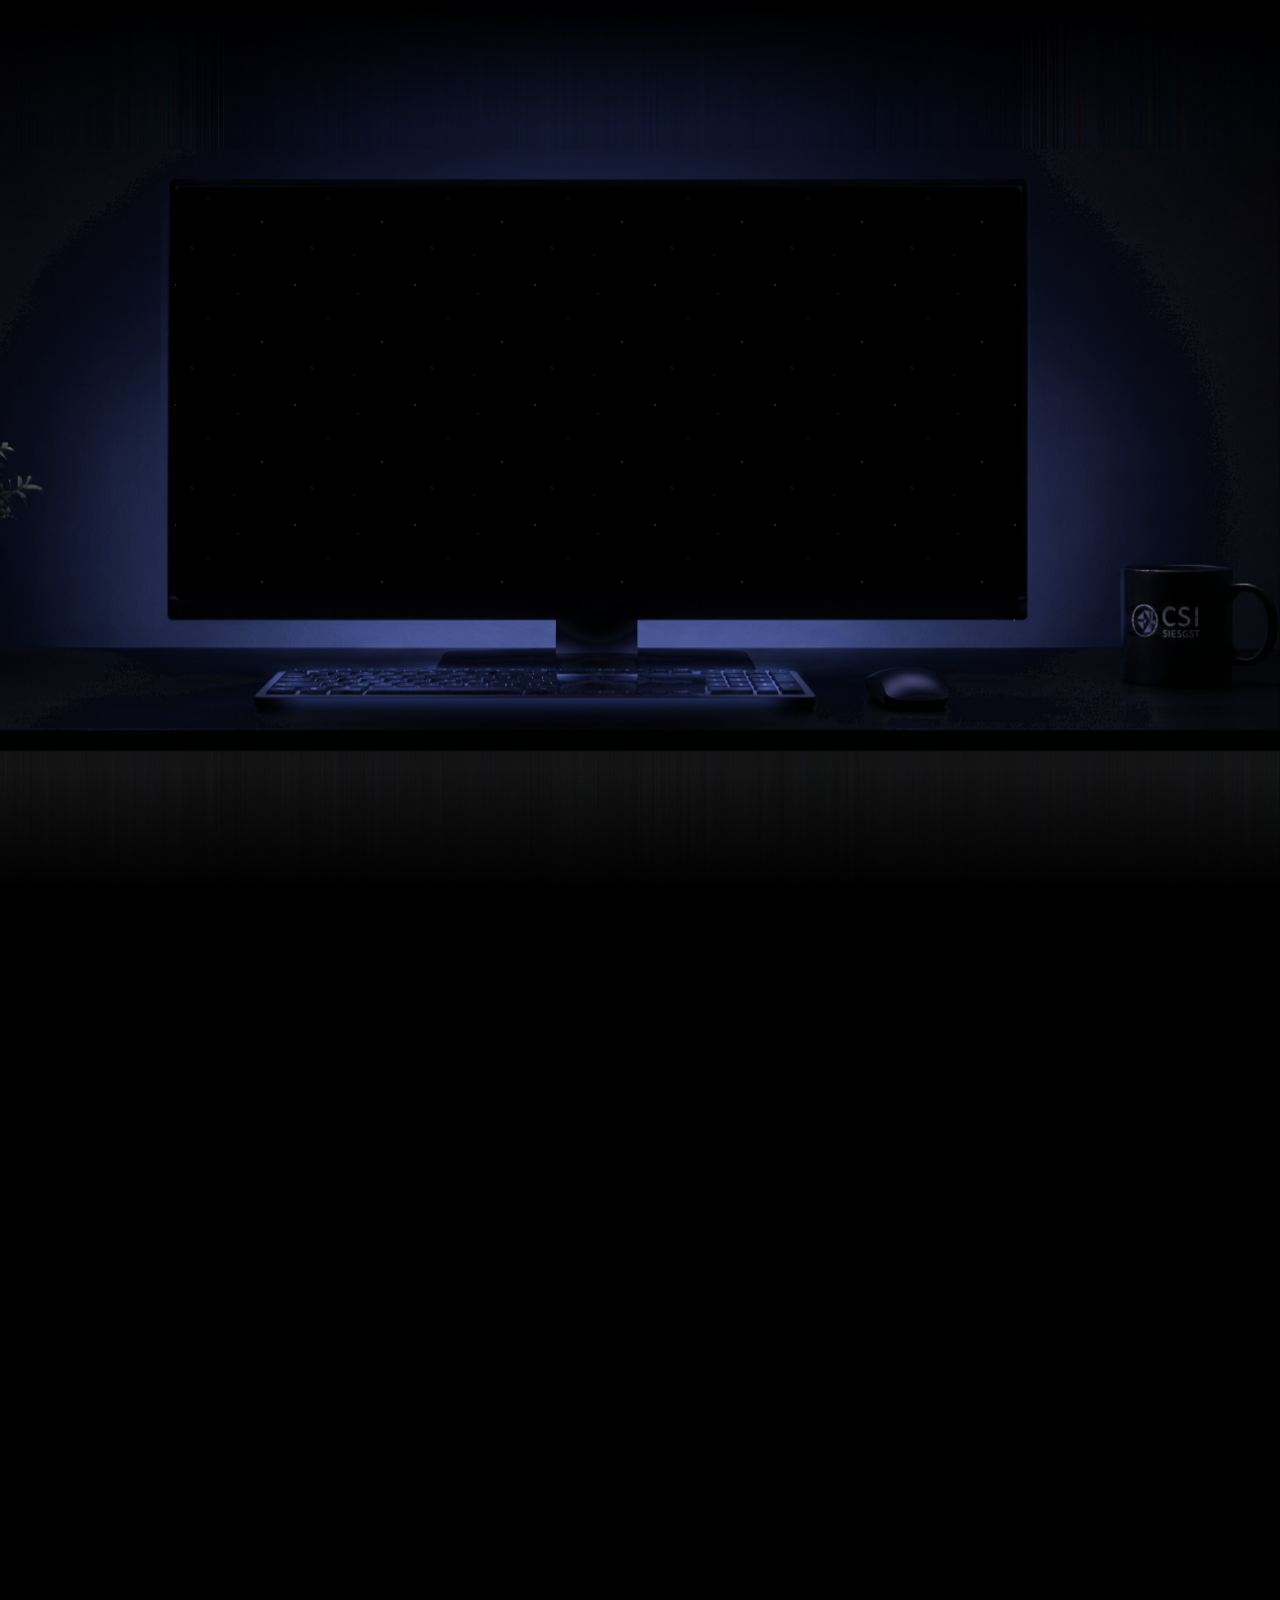
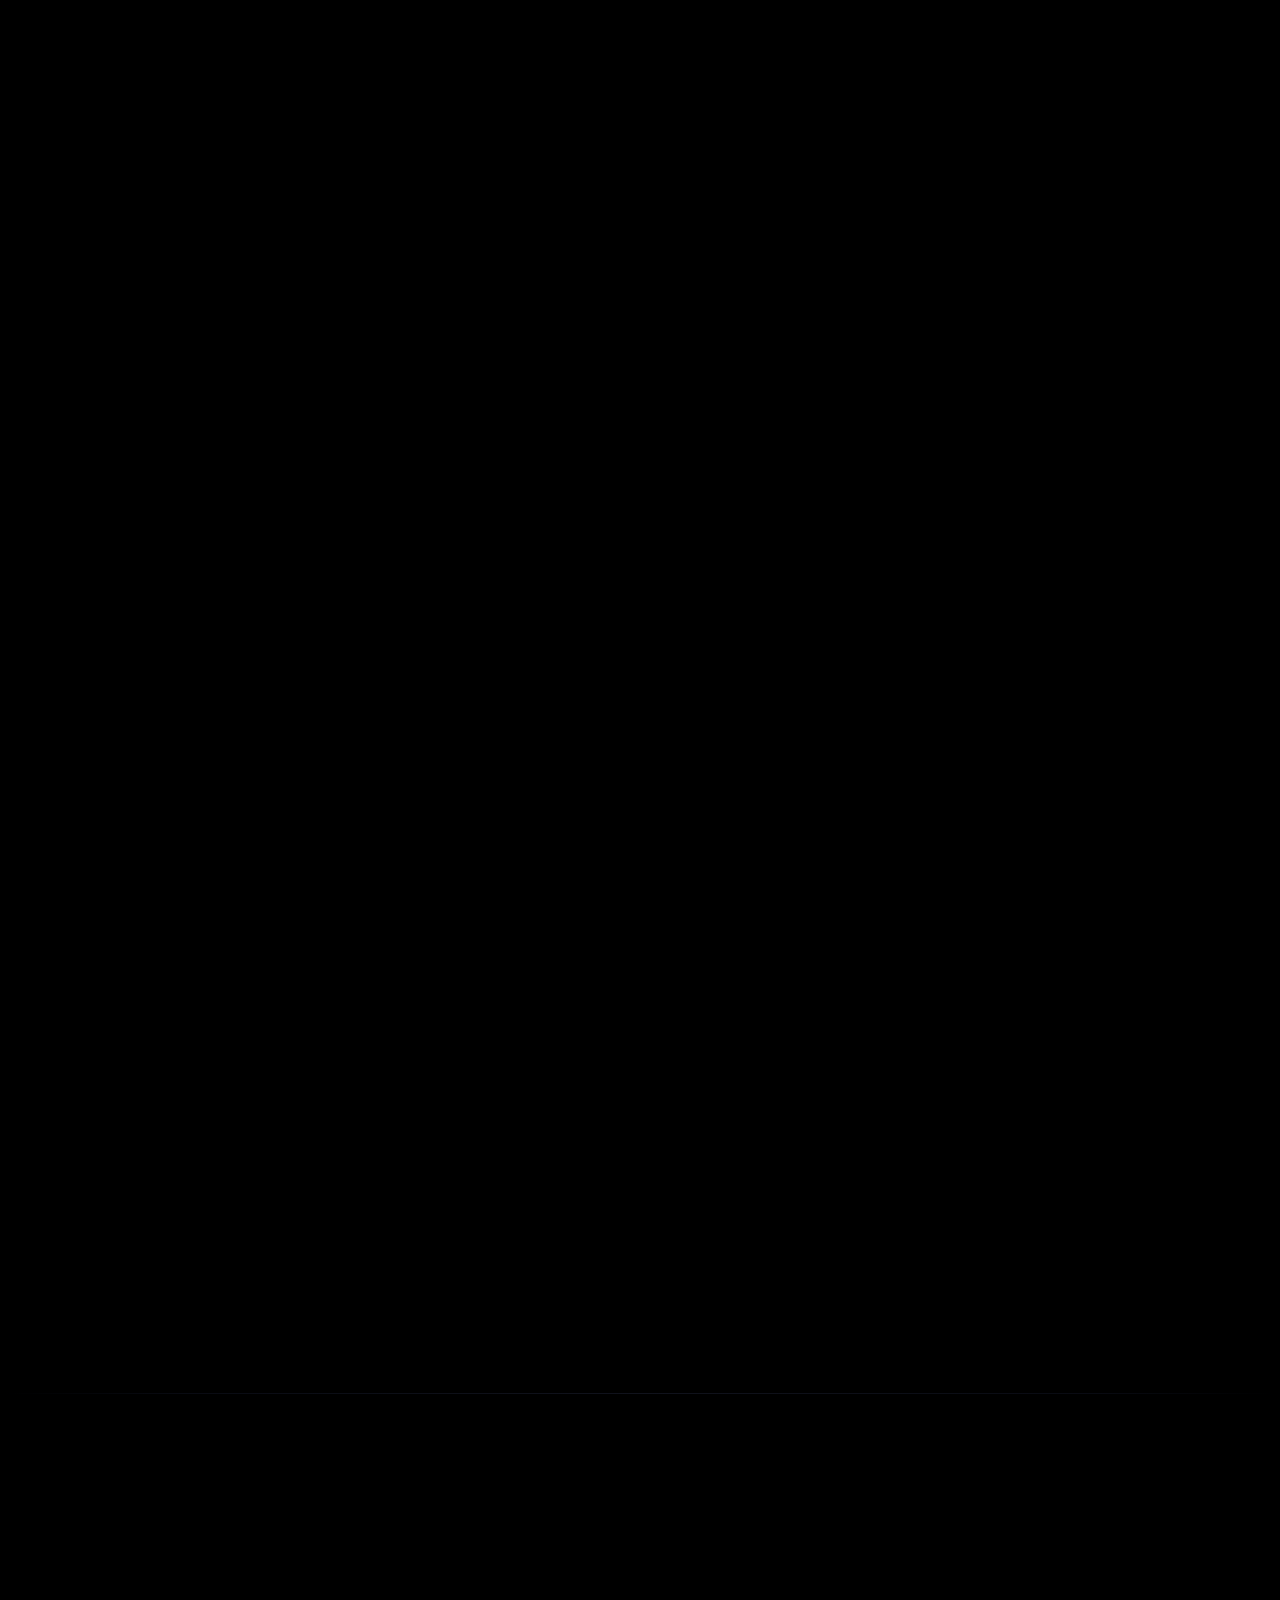
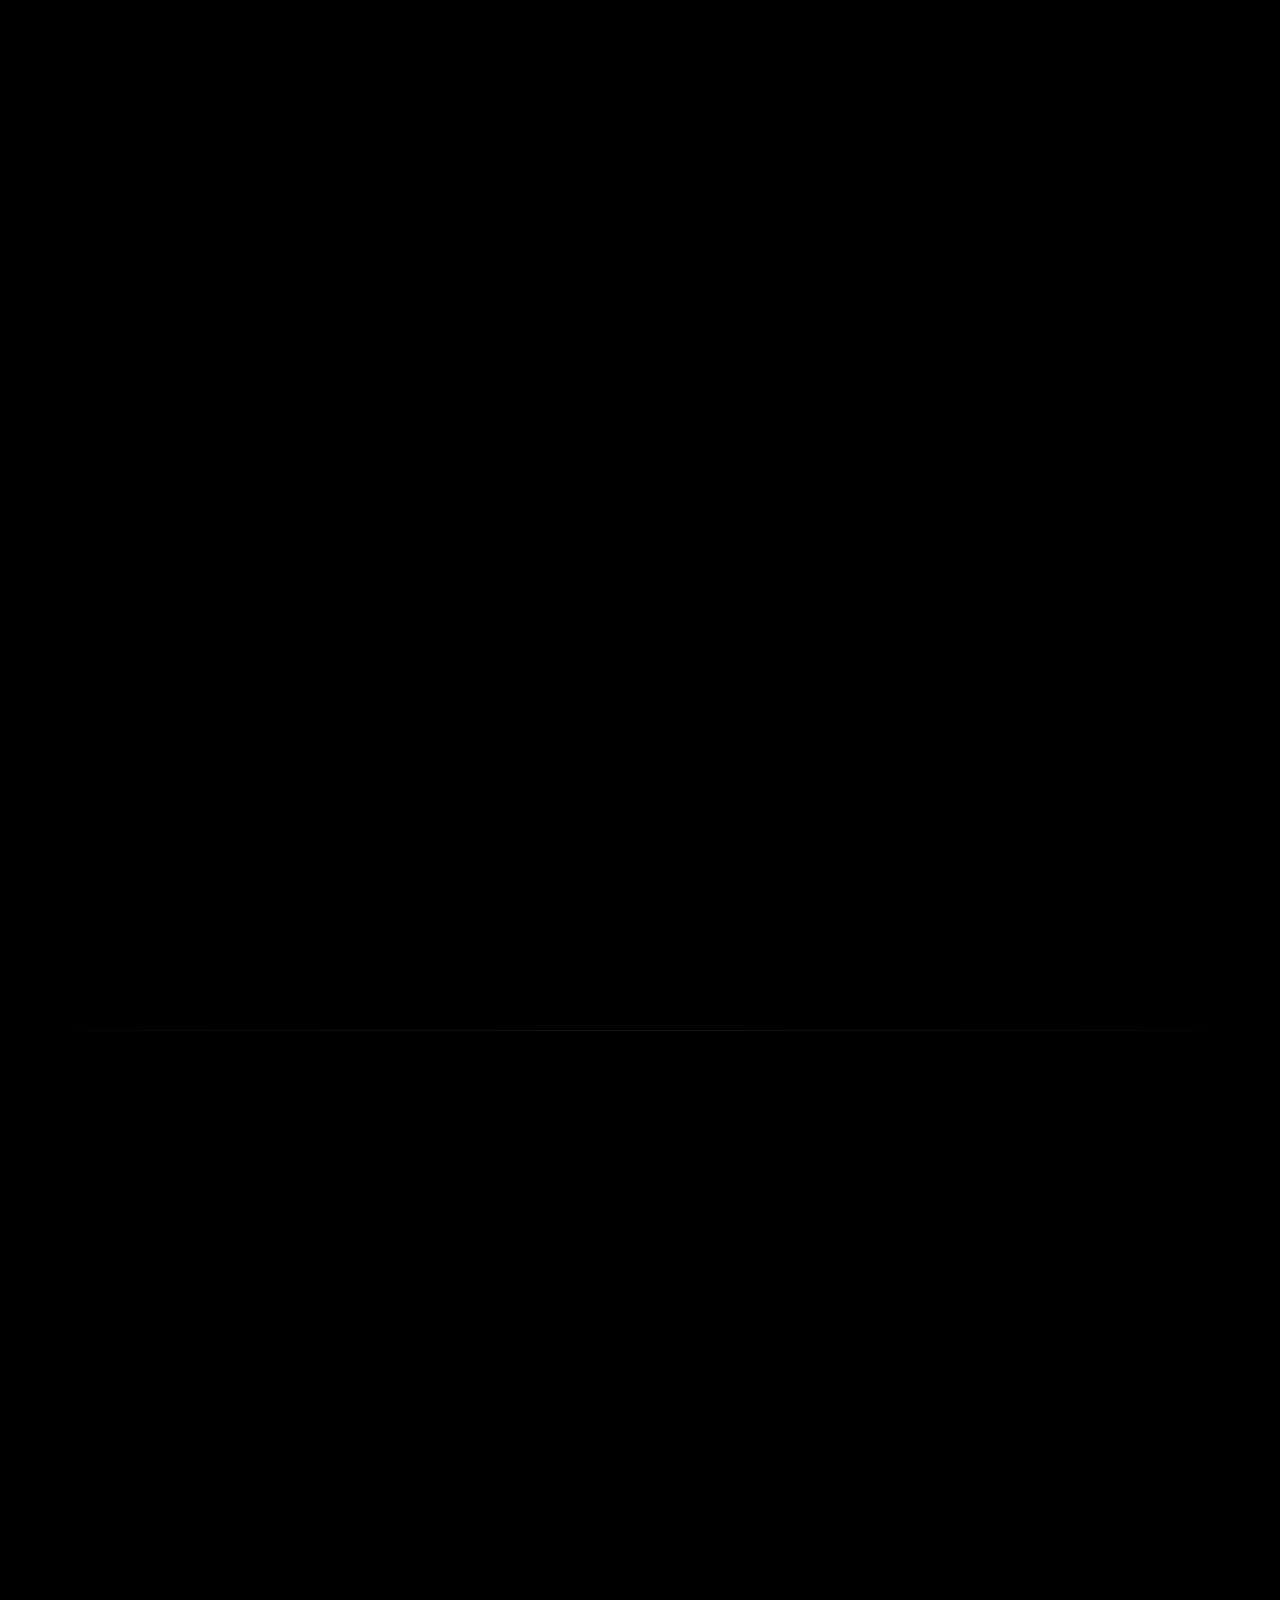
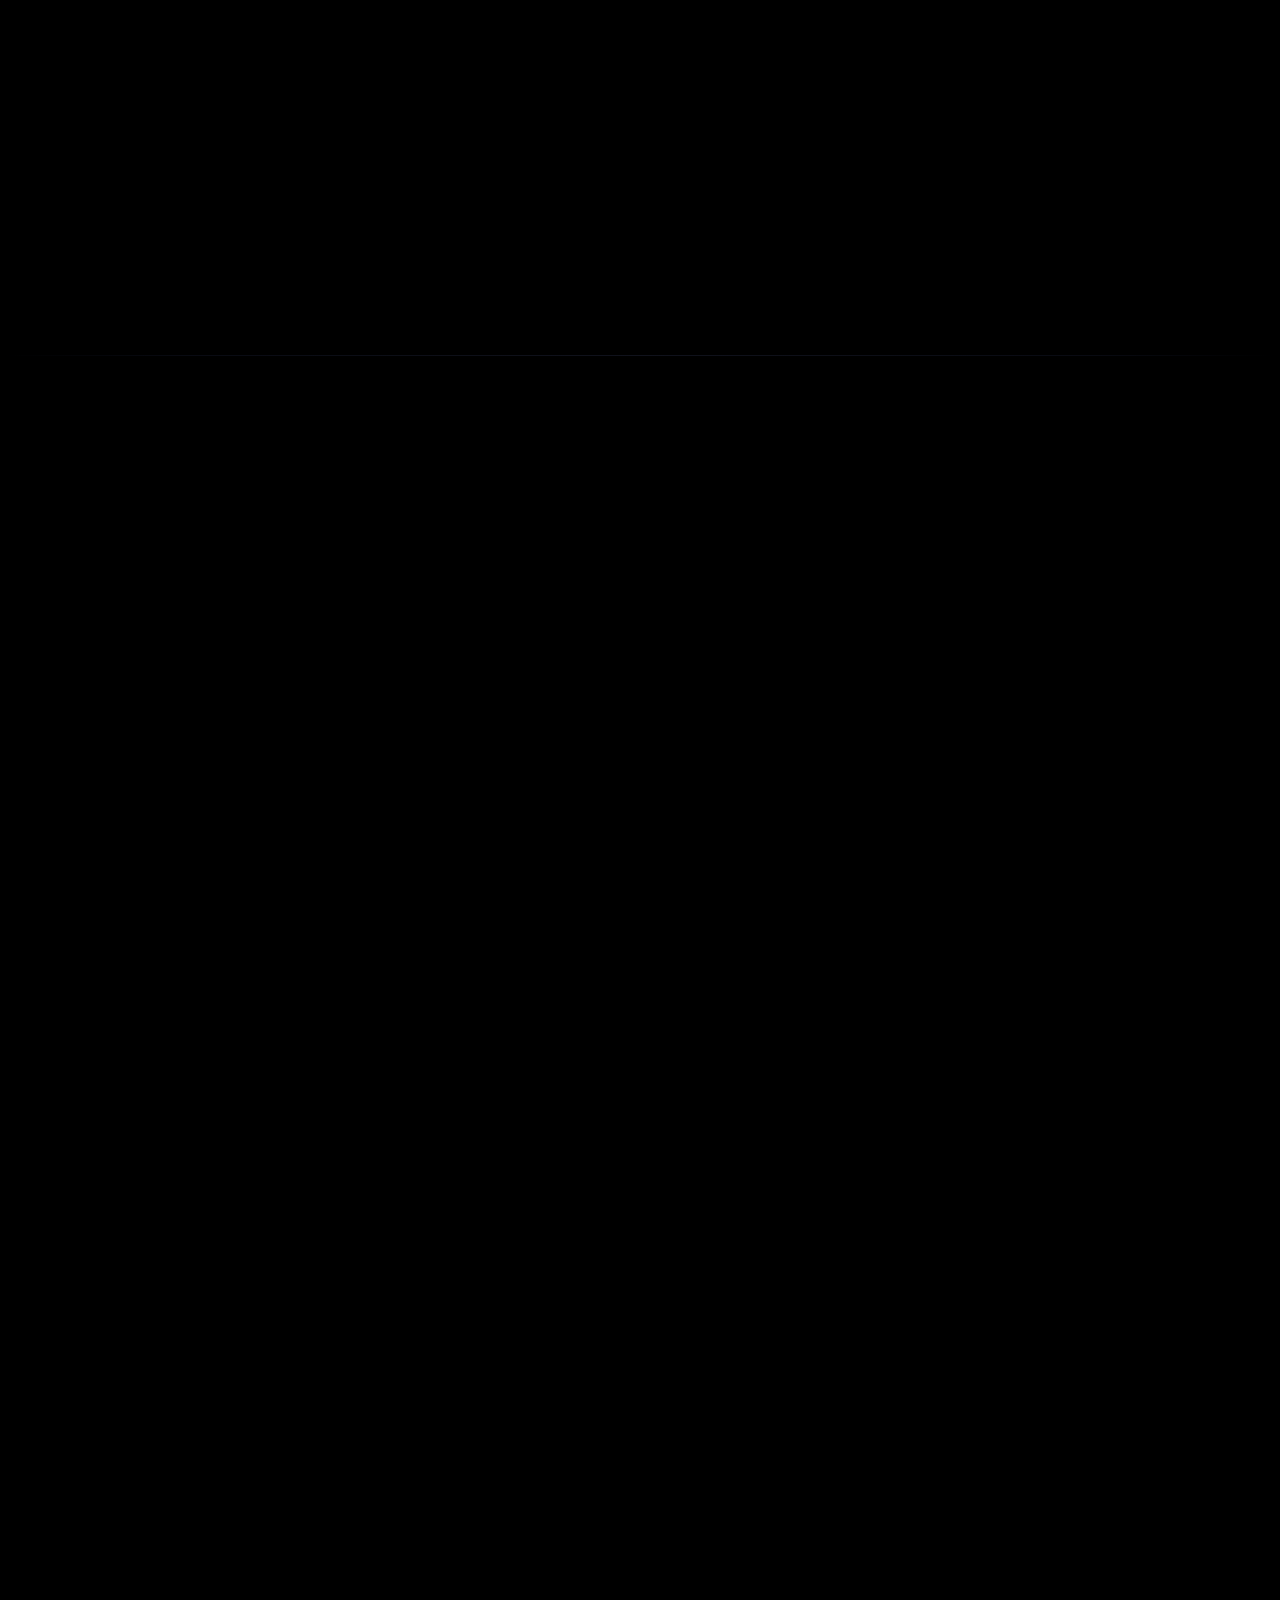
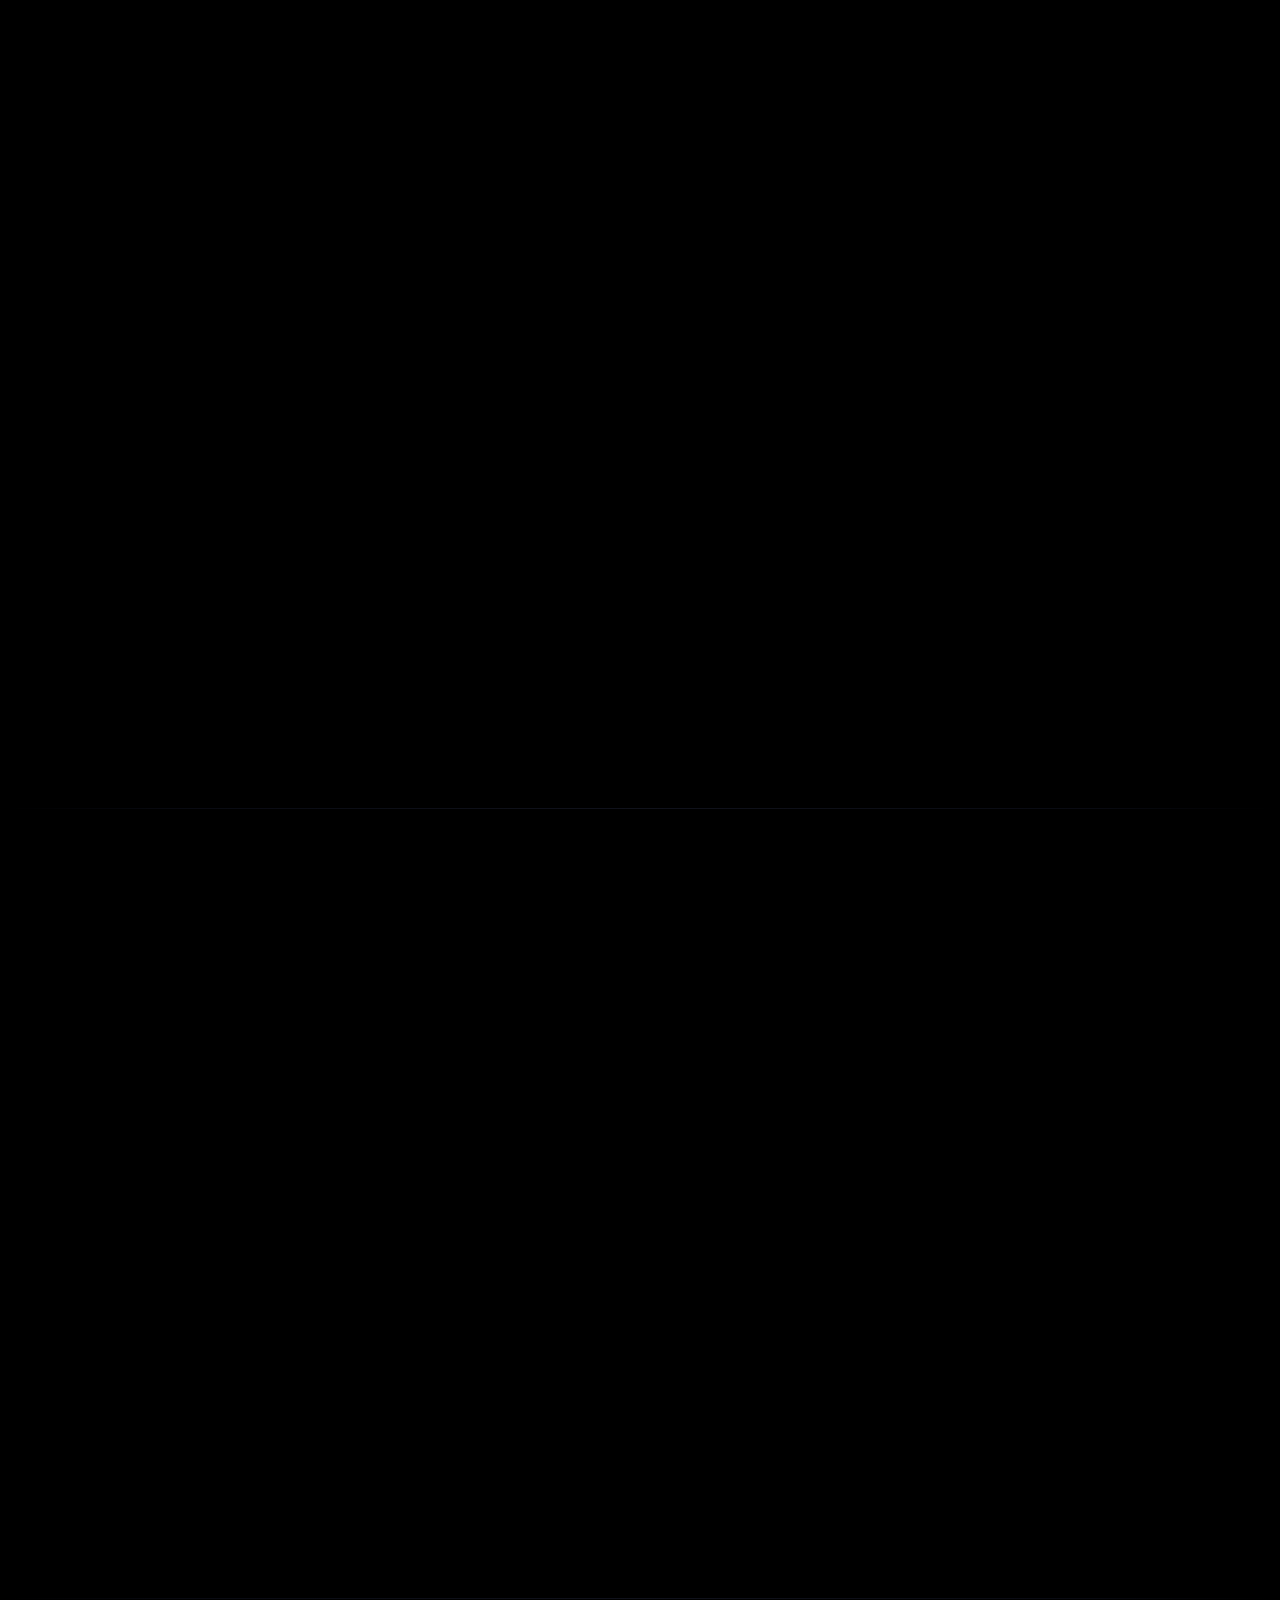
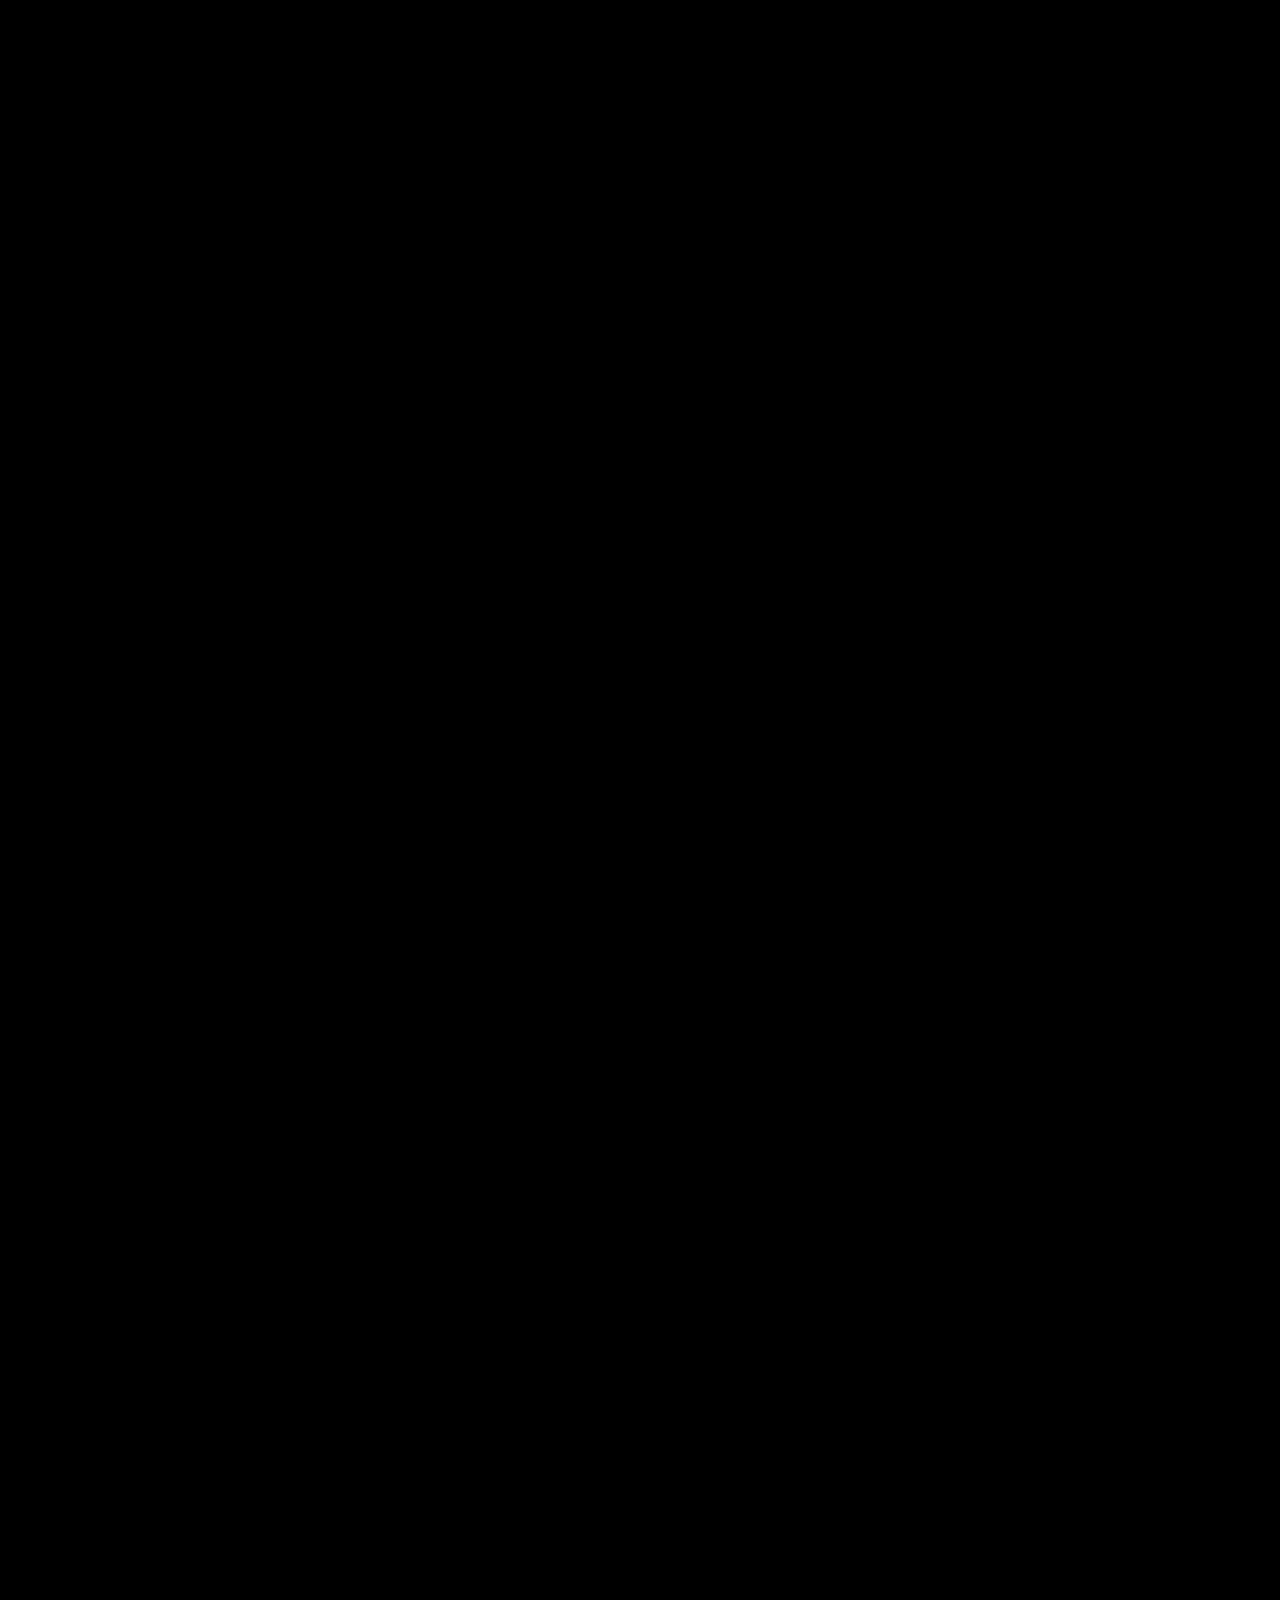
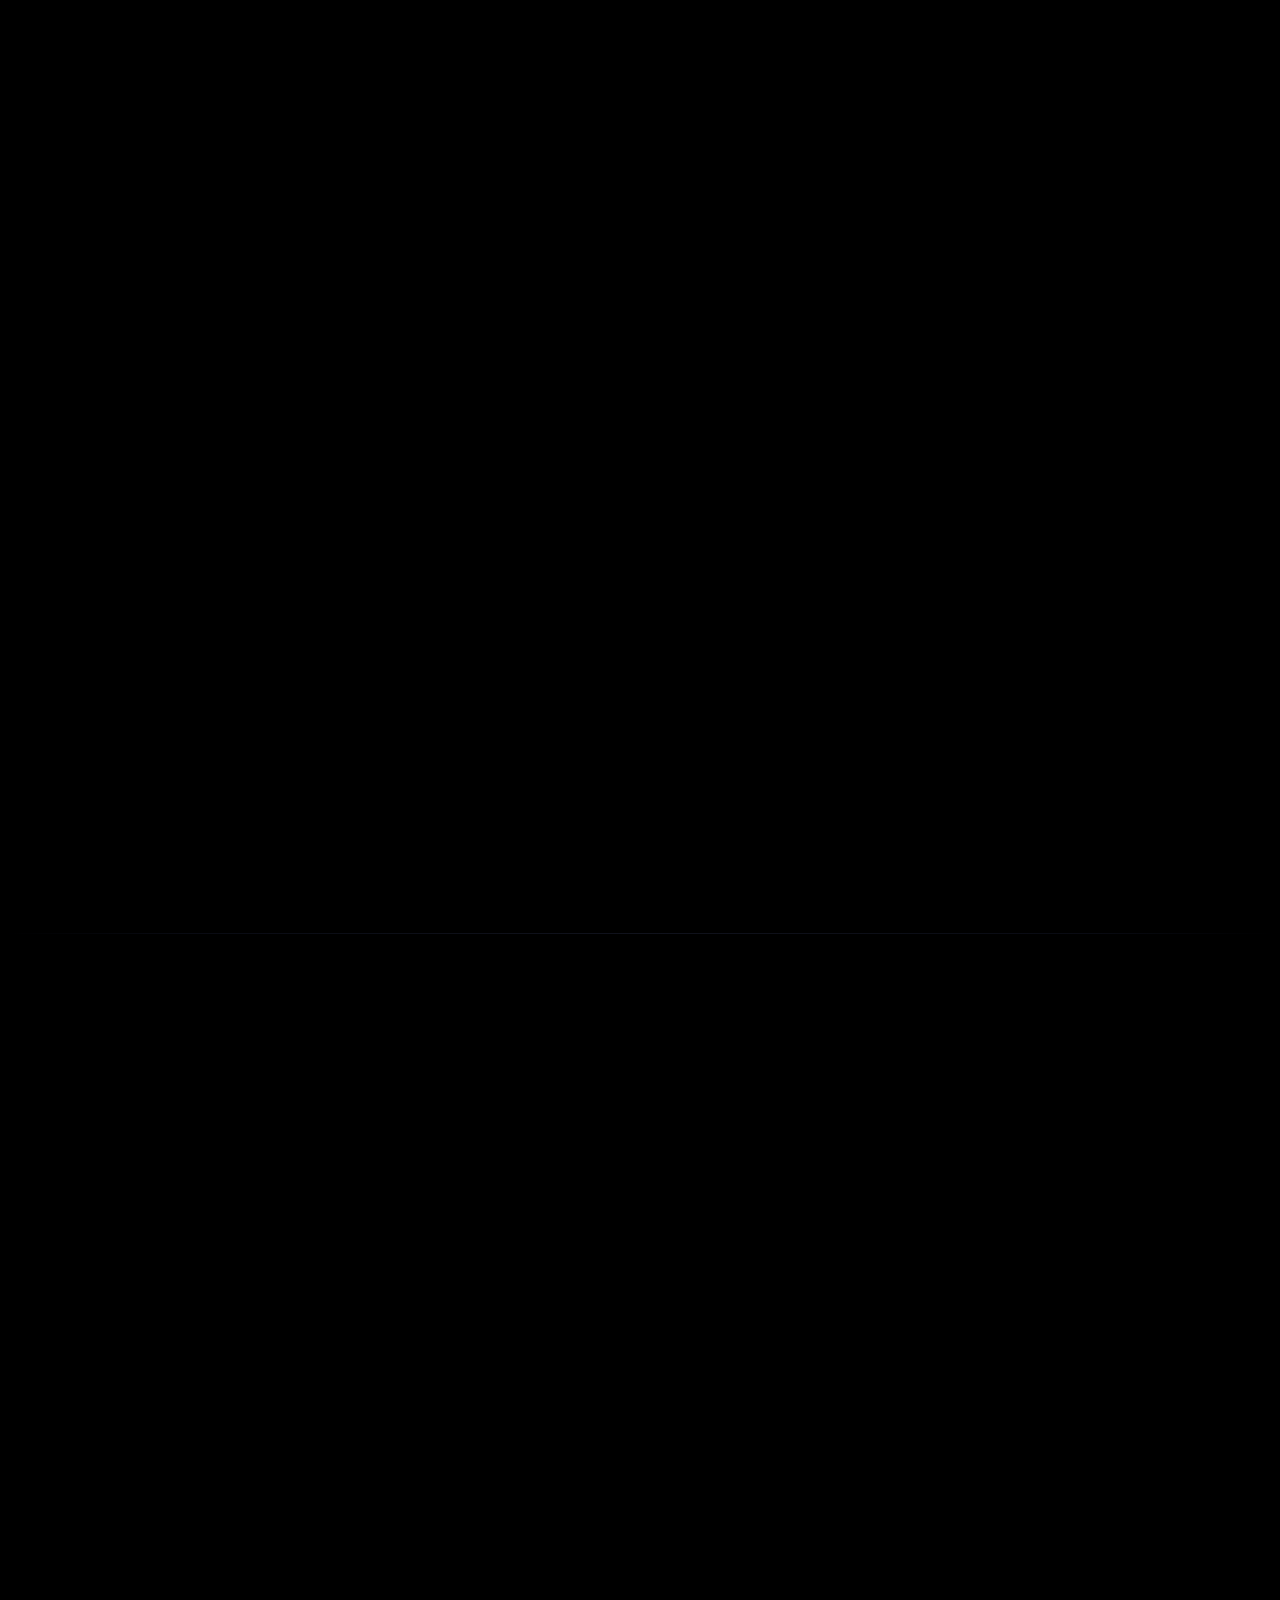
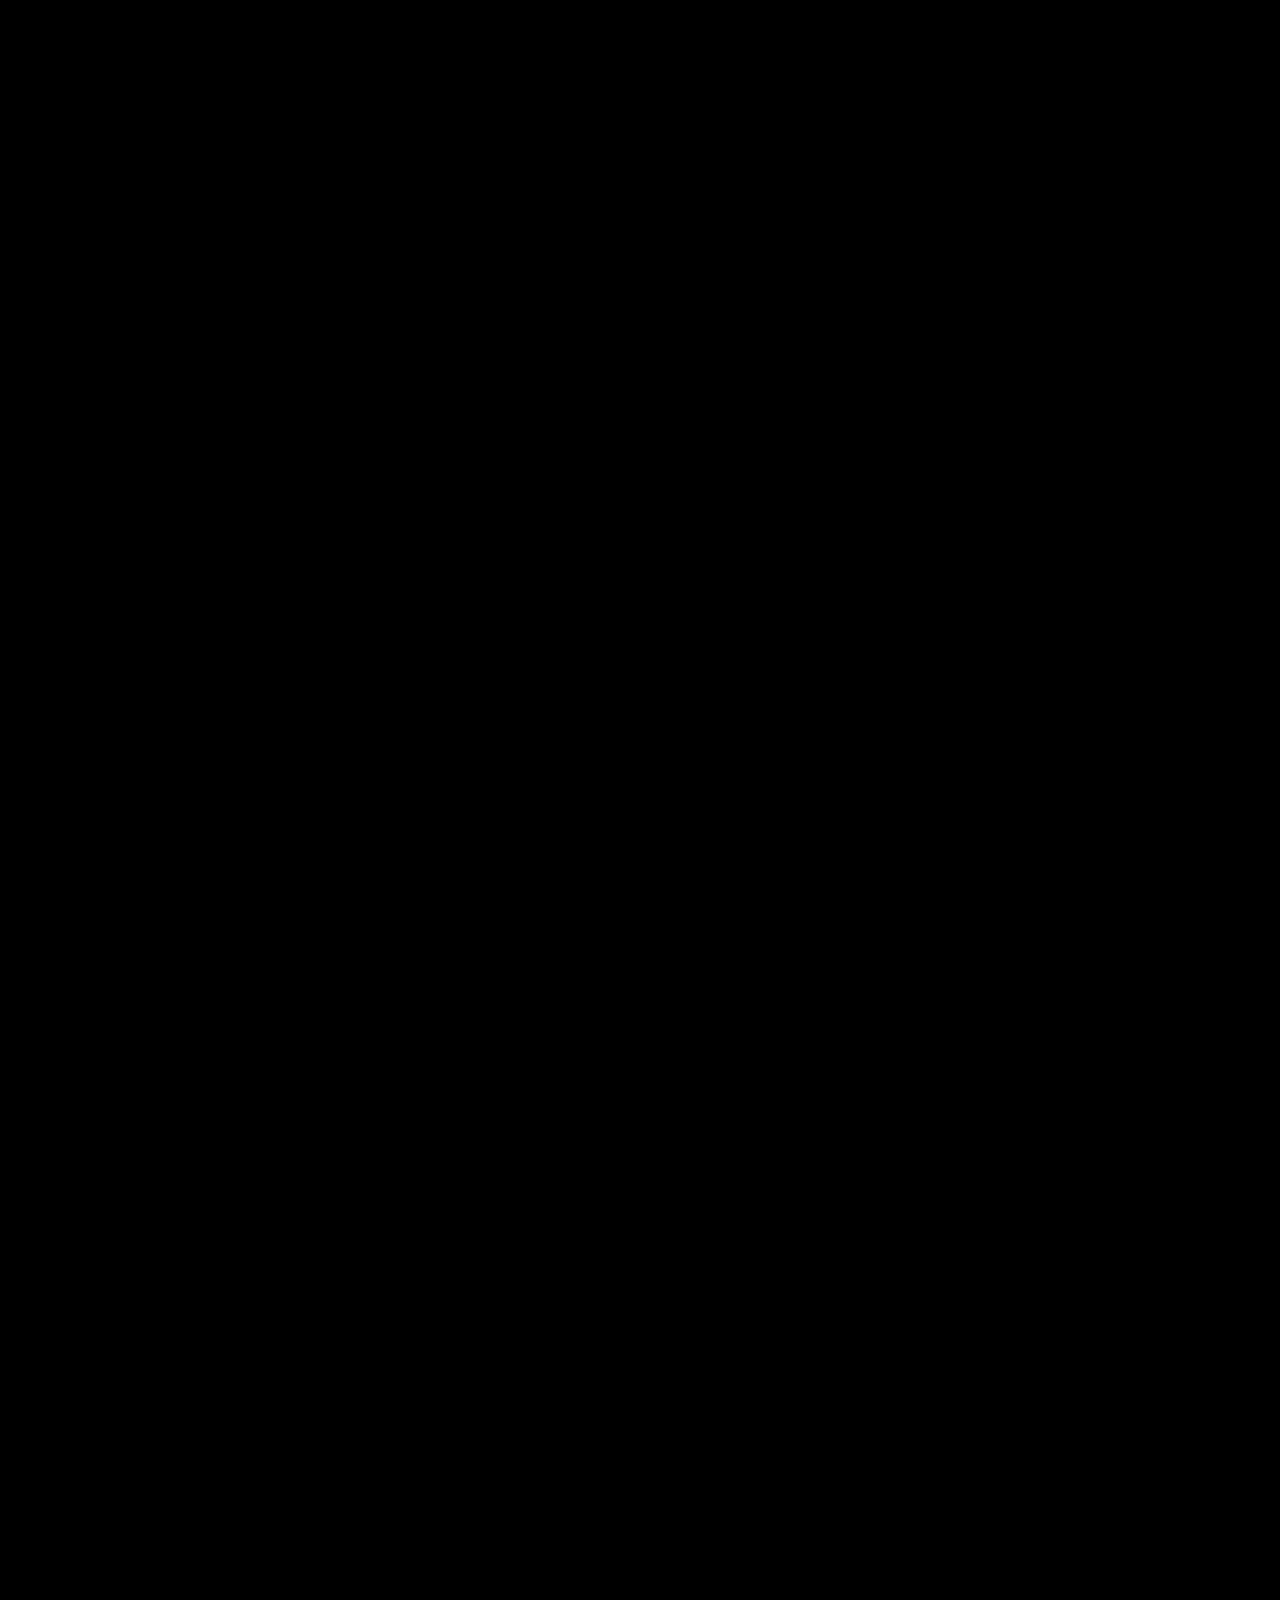
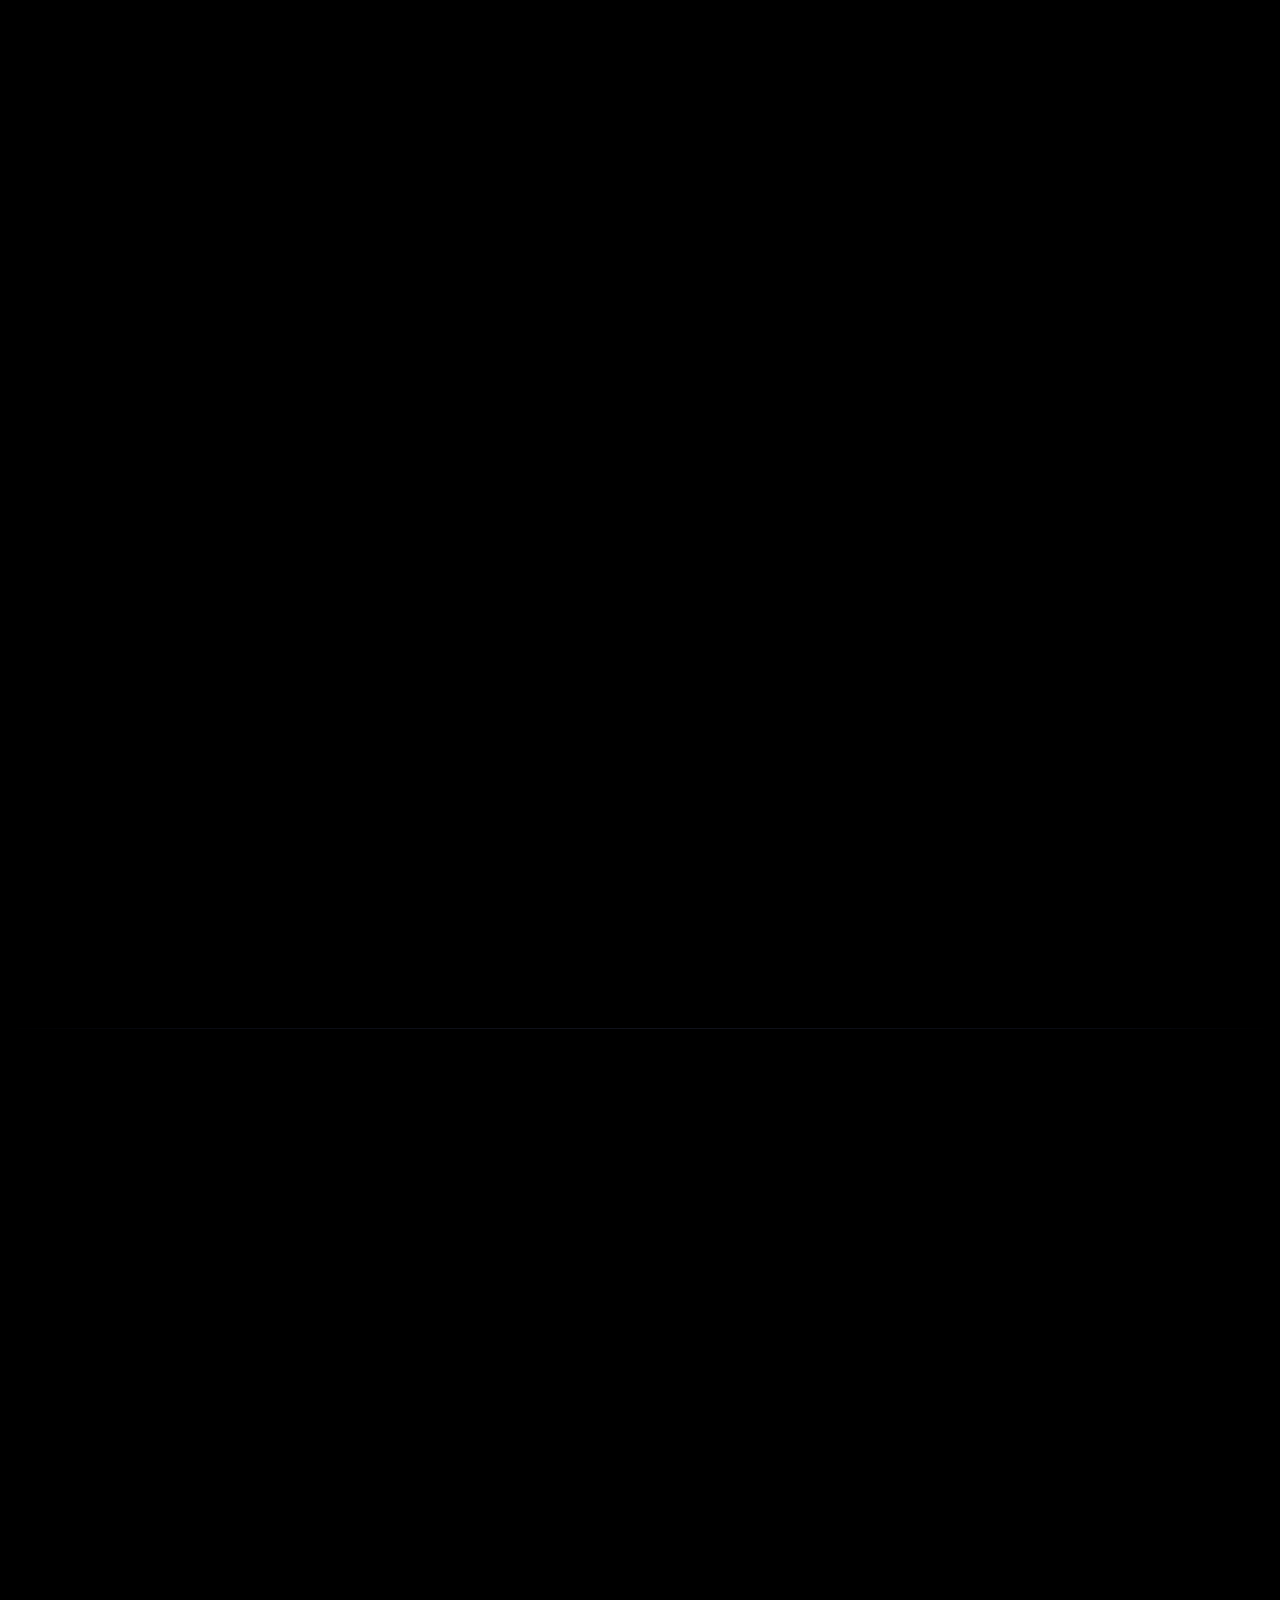
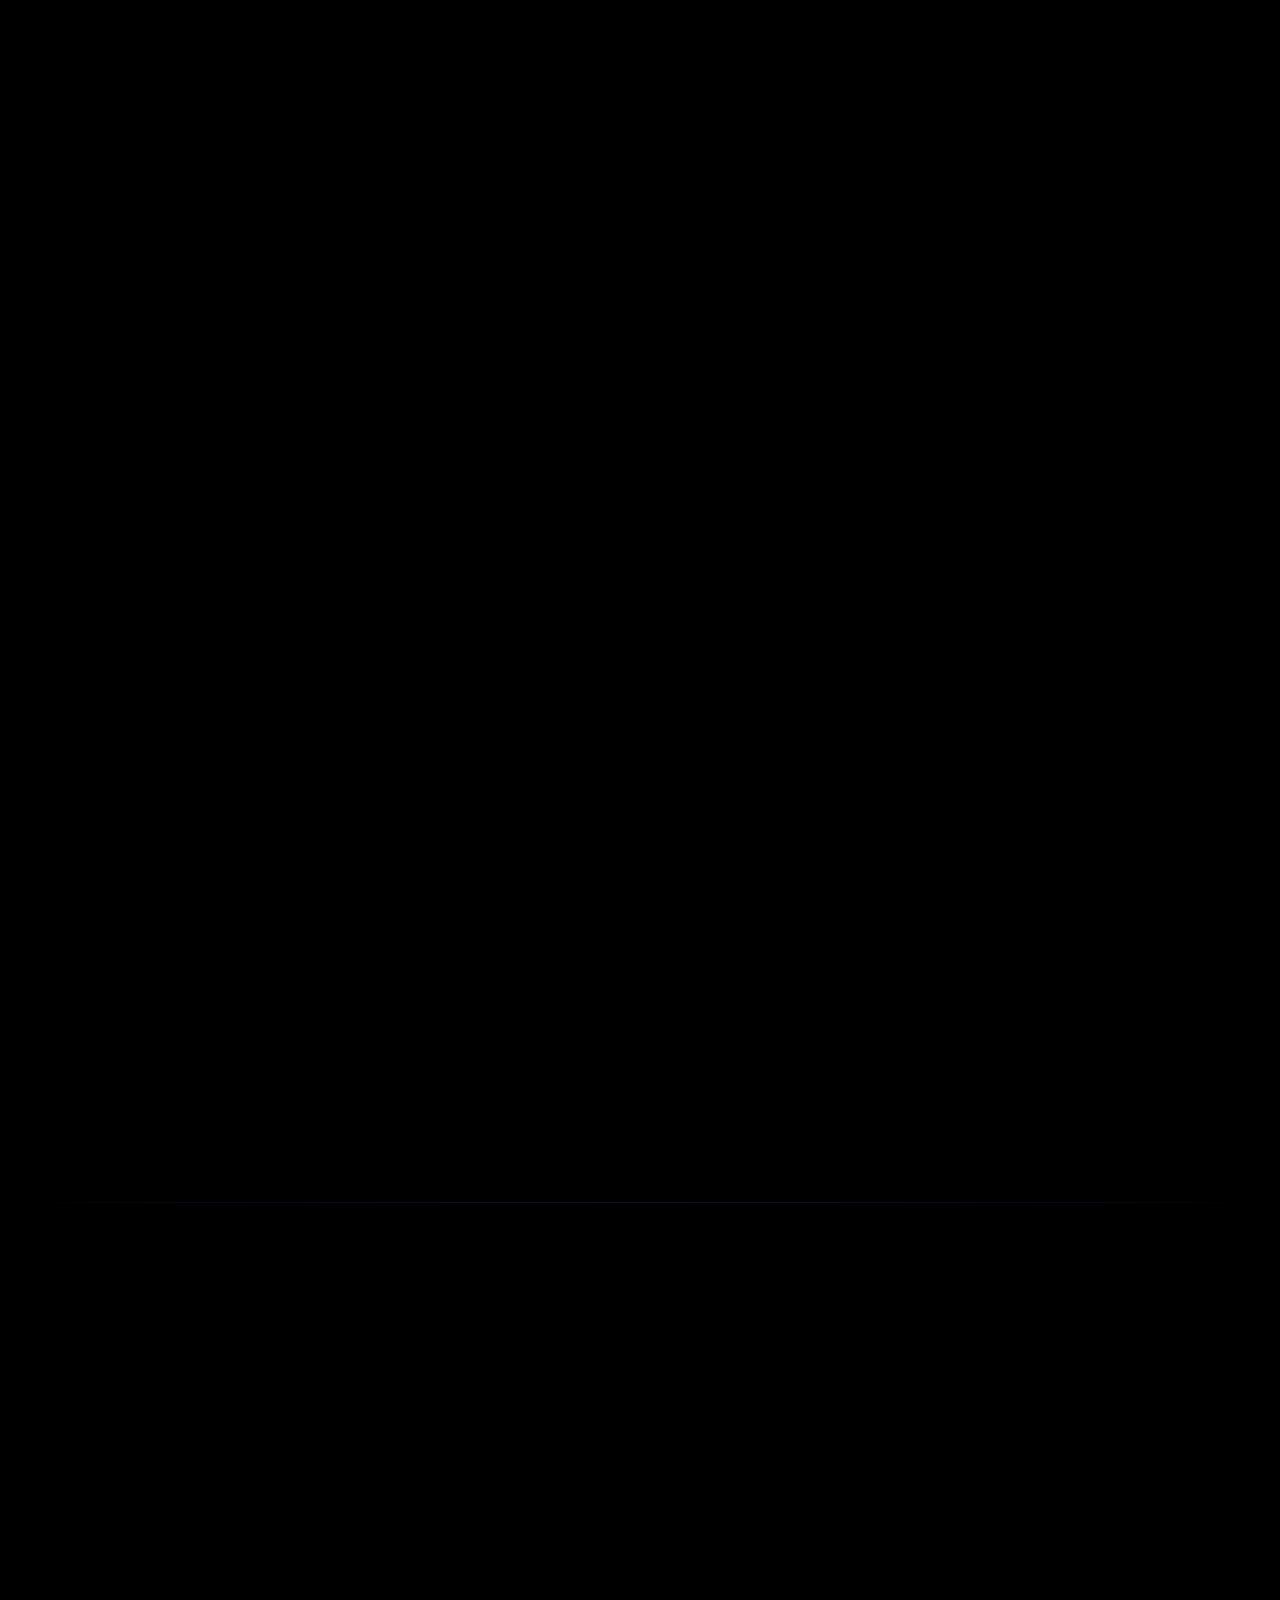
==== commit d7b8742f: "feat: redesign remaining index.html sections with Montserrat/Poppins typography, floating points and" ====
--- a/index.html
+++ b/index.html
@@ -9,10 +9,8 @@
   <link rel="shortcut icon" href="./final-image1/CSI new Logo Crest Trans White.png">
   <script src="https://ajax.googleapis.com/ajax/libs/jquery/3.6.0/jquery.min.js"></script>
 
-  <link rel="preconnect" href="https://fonts.googleapis.com">
-  <link rel="preconnect" href="https://fonts.gstatic.com" crossorigin>
   <link
-    href="https://fonts.googleapis.com/css2?family=Inter:wght@300;400;500;600;700&family=Plus+Jakarta+Sans:wght@400;500;600;700;800&family=Orbitron:wght@600;700;800;900&family=Space+Mono:wght@400;700&family=JetBrains+Mono:ital,wght@0,300;0,400;0,600;0,700;0,800;1,400&display=swap"
+    href="https://fonts.googleapis.com/css2?family=Montserrat:ital,wght@0,300;0,400;0,500;0,600;0,700;0,800;0,900;1,400;1,600&family=Poppins:ital,wght@0,300;0,400;0,500;0,600;0,700;0,800;1,400&family=Inter:wght@300;400;500;600;700&family=Plus+Jakarta+Sans:wght@400;500;600;700;800&family=Orbitron:wght@600;700;800;900&family=Space+Mono:wght@400;700&display=swap"
     rel="stylesheet">
 
   <link rel="shortcut icon" href="./assets/CSI (WHITE) LOGO.png" type="image/x-icon">
@@ -143,7 +141,7 @@
   <!-- HERO SCROLL TRACK (Creates the scroll height for camera zoom interaction) -->
   <div id="hero-scroll-track" class="hero-scroll-track"></div>
 
-  <!-- ABOUT US SECTION (Modern Minimalist Cyber Editorial Theme) -->
+  <!-- ABOUT US SECTION (Modern Minimalist Editorial Theme) -->
   <section id="cm" class="terminal-about-section">
     <div class="container terminal-about-container">
 
@@ -198,10 +196,6 @@
 
           <div class="col-lg-6 cyber-visual-col">
             <div class="cyber-modern-media">
-              <div class="media-corner-mark corner-tl">+</div>
-              <div class="media-corner-mark corner-tr">+</div>
-              <div class="media-corner-mark corner-bl">+</div>
-              <div class="media-corner-mark corner-br">+</div>
               <video class="cyber-video-player" autoplay loop muted playsinline>
                 <source src="images/1.mp4" type="video/mp4" />
               </video>
@@ -231,32 +225,29 @@
               We curate high-impact technical experiences year-round &mdash; from our flagship National Technical Project Competition <strong class="text-white">INNOVATIONS</strong>, to intensive hackathons, industry expert masterclasses, and hands-on workshops across AI, Cyber Security, and Web3.
             </p>
 
-            <div class="cyber-feature-pills">
-              <div class="cyber-pill-item">
-                <span class="pill-dot"></span>
-                <span>INNOVATIONS &bull; National Tech Fest</span>
-              </div>
-              <div class="cyber-pill-item">
-                <span class="pill-dot"></span>
-                <span>Hands-on Technical Workshops</span>
-              </div>
-              <div class="cyber-pill-item">
-                <span class="pill-dot"></span>
-                <span>Hackathons &amp; Coding Sprints</span>
-              </div>
-              <div class="cyber-pill-item">
-                <span class="pill-dot"></span>
-                <span>MegaByte Technical Magazine</span>
-              </div>
-            </div>
+            <!-- Floating Points -->
+            <ul class="modern-floating-points">
+              <li class="floating-point-item">
+                <span class="point-glow-dot"></span>
+                <span class="point-text"><strong>INNOVATIONS</strong> &mdash; Premier National Level Technical Project Competition</span>
+              </li>
+              <li class="floating-point-item">
+                <span class="point-glow-dot"></span>
+                <span class="point-text">Hands-on Technical Masterclasses in AI/ML, Cloud &amp; Cybersecurity</span>
+              </li>
+              <li class="floating-point-item">
+                <span class="point-glow-dot"></span>
+                <span class="point-text">Intense 36-hour Hackathons &amp; Logic Sprint Competitions</span>
+              </li>
+              <li class="floating-point-item">
+                <span class="point-glow-dot"></span>
+                <span class="point-text"><strong>MEGABYTE</strong> &mdash; Annual Flagship Student Research &amp; Tech Magazine</span>
+              </li>
+            </ul>
           </div>
 
           <div class="col-lg-6 cyber-visual-col">
             <div class="cyber-modern-media">
-              <div class="media-corner-mark corner-tl">+</div>
-              <div class="media-corner-mark corner-tr">+</div>
-              <div class="media-corner-mark corner-bl">+</div>
-              <div class="media-corner-mark corner-br">+</div>
               <video class="cyber-video-player" autoplay loop muted playsinline>
                 <source src="images/2.mp4" type="video/mp4" />
               </video>
@@ -275,443 +266,297 @@
   <!-- Super Thin Faint Section Divider (35% Opacity) -->
   <div class="terminal-section-divider"></div>
 
-  <!---magzine-->
-
-  <div id="magzine" class="container" style="max-width: 1250px;">
-    <div id="cm" class="inovation-card-main u-clearfix1">
-      <div class="hm">
-        <h2 id="headingm" style="margin-top: 2%;">MAGAZINE 2K25 EDITION</h2>
-      </div>
-      <div class="inovation-inner-card-text">
-
-
-        <span id="cdm" class="inovation-inner-card-description">
-          <p class="para-box__modifier">
-            Welcome to the second edition of <b>MEGABYTE</b>, the official technical magazine of the <b>CSI Student
-              Chapter of SIES Graduate School of Technology</b>. We
-            stepped into this challenging arena with the motive of learning something
-            new. Putting together a magazine is no cake walk and the finished product
-            that you hold is the result of the efforts put in by the entire Magazine Team.
-            <br>
-            <br>
-            <b>MEGABYTE</b> basically denotes the purpose of the magazine that is to chronicle different technological
-            developments around the world, along with extraordinary achievements of the students of SIES GST.
-            <br>
-            <br>
-            This issue brings to you diverse articles such as open source Technologies,
-            advancements in Indian IT industry, sustainable inventions, etc. In addition
-            to this, we have exclusive interviews with our very own alumni’s working in
-            Technical and Non technical fields. The contributions made by the authors
-            of articles in this Magazine are invaluable. Do keep your eyes on this magazine in the upcoming years.
-            Everything we do derives from its long-standing character, approach and quality – while we continue to
-            produce the further editions with as much love as ever.
-          </p>
-        </span>
-
-      </div>
-      <div class="imagem">
-        <img class="imgm" src="images/magzine.jpg" alt="">
-      </div>
-      <div class="buttonm">
-        <button class="btnm"> <a id="linkm" href="https://online.fliphtml5.com/vxsxt/ilcm/"> Explore Magazine</a>
-        </button>
-        <!-- <button class="btnm"> <a id="linkm" href="https://online.fliphtml5.com/vxsxt/tgql/"> Explore Magazine</a>
-        </button> -->
-      </div>
-    </div>
-  </div>
-
-  <!-- image gallery -->
-
-  <h1 id="headingh">HIGHLIGHTS</h1>
-
-  <section class="image-slider">
-    <div class="swiper mySwiper">
-      <div class="swiper-wrapper">
-        <div class="swiper-slide">
-          <img src="images/H (1).jpg">
-        </div>
-        <div class="swiper-slide">
-          <img src="images/H (2).jpg">
-        </div>
-        <div class="swiper-slide">
-          <img src="images/H (3).jpg">
-        </div>
-        <div class="swiper-slide">
-          <img src="images/H (4).jpg">
-        </div>
-        <div class="swiper-slide">
-          <img src="images/H (5).jpg">
-        </div>
-        <div class="swiper-slide">
-          <img src="images/H (6).jpg">
-        </div>
-        <div class="swiper-slide">
-          <img src="images/H (7).jpg">
-        </div>
-        <div class="swiper-slide">
-          <img src="images/H (8).jpg">
-        </div>
-        <div class="swiper-slide">
-          <img src="images/H (9).jpeg">
-        </div>
-      </div>
-      <div class="swiper-pagination"></div>
-      <div class="swiper-button-next buttons"></div>
-      <div class="swiper-button-prev buttons"></div>
-    </div>
-
+  <!-- MAGAZINE SECTION (02. ANNUAL PUBLICATION) -->
+  <section id="magzine" class="modern-content-section">
+    <div class="container modern-section-container">
+      <div class="modern-section-header" data-aos="fade-up">
+        <div class="modern-section-tag">
+          <span class="section-tag-num">02</span>
+          <span class="section-tag-divider"></span>
+          <span class="section-tag-name">ANNUAL PUBLICATION</span>
+        </div>
+        <h2 class="modern-section-title">MEGABYTE 2K25 EDITION</h2>
+        <p class="modern-section-sub">Official Technical Magazine of CSI Student Chapter &bull; SIES Graduate School of Technology</p>
+      </div>
+
+      <div class="modern-glass-card" data-aos="fade-up">
+        <div class="row align-items-center g-5">
+          <div class="col-lg-7">
+            <span class="modern-card-tag">// RESEARCH &amp; CHRONICLES</span>
+            <h3 class="modern-card-heading">Insightful Tech, Diverse Voices</h3>
+            <p class="modern-body-lead">
+              Welcome to the second edition of <strong class="text-white">MEGABYTE</strong>, the premier annual publication curated by the CSI SIES-GST Editorial Council.
+            </p>
+            <p class="modern-body-text">
+              <strong>MEGABYTE</strong> chronicles breakthrough advancements across the global technology frontier while spotlighting the exceptional projects, research papers, and technical milestones of SIES GST students.
+            </p>
+            <ul class="modern-floating-points">
+              <li class="floating-point-item">
+                <span class="point-glow-dot"></span>
+                <span class="point-text">Curated deep-dives on Open Source Innovations, Artificial Intelligence &amp; Next-Gen Computing</span>
+              </li>
+              <li class="floating-point-item">
+                <span class="point-glow-dot"></span>
+                <span class="point-text">Exclusive interviews and career journeys from distinguished alumni across the IT sector</span>
+              </li>
+              <li class="floating-point-item">
+                <span class="point-glow-dot"></span>
+                <span class="point-text">Peer-reviewed student articles, project case studies, and technological reviews</span>
+              </li>
+            </ul>
+            <div class="modern-cta-wrapper mt-4">
+              <a href="https://online.fliphtml5.com/vxsxt/ilcm/" target="_blank" class="modern-action-btn">
+                <span>EXPLORE MAGAZINE</span>
+                <i class="ri-arrow-right-line"></i>
+              </a>
+            </div>
+          </div>
+          <div class="col-lg-5 text-center">
+            <div class="modern-media-showcase">
+              <img src="images/magzine.jpg" class="modern-media-cover" alt="Megabyte Magazine Cover" />
+              <div class="modern-edition-badge">
+                <span class="badge-dot"></span>
+                <span>EDITION 2K25 &bull; SIES GST</span>
+              </div>
+            </div>
+          </div>
+        </div>
+      </div>
+    </div>
   </section>
 
   <!-- Super Thin Faint Section Divider (35% Opacity) -->
   <div class="terminal-section-divider"></div>
 
-  <!--   event   -->
-  <div id="event">
-    <h1 id="headingh">WORKSHOPS CONDUCTED</h1>
-
-    <ul class="event-card-grid">
-      <li>
-        <a class="event-card-solo">
-          <img src="images/CYBER_workshop.jpg" class="event-card-image-solo" alt="" />
-          <div class="event-card-overlay">
-            <div class="event-card-header">
-              <svg class="event-card-arc" xmlns="http://www.w3.org/2000/svg">
-                <path />
-              </svg>
-              <div class="event-card-header-text">
-                <h3 class="event-card-title-solo">Cybersecurity</h3>
-              </div>
-            </div>
-            <p class="event-card-description-solo">Cybersecurity is one of the most crucial domains in today’s digital
-              world. This workshop was focused on explaining the basics of cybersecurity and how different techniques
-              can be used to protect systems, networks, and data from malicious threats and attacks.</p>
-          </div>
-        </a>
-      </li>
-      <li>
-        <a class="event-card-solo">
-          <img src="images/DSA_Workshop.jpg" class="event-card-image-solo" alt="" />
-          <div class="event-card-overlay">
-            <div class="event-card-header">
-              <svg class="event-card-arc" xmlns="http://www.w3.org/2000/svg">
-                <path />
-              </svg>
-              <div class="event-card-header-text">
-                <h3 class="event-card-title-solo">DSA (Data Structures and Algorithms)</h3>
-              </div>
-            </div>
-            <p class="event-card-description-solo">DSA is the foundation of programming and problem-solving. This
-              workshop was focused on explaining the basics of data structures and algorithms and how they are used to
-              write efficient programs and solve real-world computational problems.</p>
-          </div>
-        </a>
-      </li>
-      <li>
-        <a class="event-card-solo">
-          <img src="images/IOT_Workshop.jpg" class="event-card-image-solo" alt="" />
-          <div class="event-card-overlay">
-            <div class="event-card-header">
-              <svg class="event-card-arc" xmlns="http://www.w3.org/2000/svg">
-                <path />
-              </svg>
-              <div class="event-card-header-text">
-                <h3 class="event-card-title-solo">IoT (Internet of Things)</h3>
-              </div>
-            </div>
-            <p class="event-card-description-solo">IoT is one of the fastest-growing technologies that connects devices
-              and enables them to communicate with each other. This workshop was focused on explaining the basics of IoT
-              and how smart systems can be built using sensors, actuators, and microcontrollers.</p>
-          </div>
-        </a>
-      </li>
-      <li>
-        <a class="event-card-solo">
-          <img src="images/e-bootstrap.png" class="event-card-image-solo" alt="" />
-          <div class="event-card-overlay">
-            <div class="event-card-header">
-              <svg class="event-card-arc" xmlns="http://www.w3.org/2000/svg">
-                <path />
-              </svg>
-              <div class="event-card-header-text">
-                <h3 class="event-card-title-solo">BOOTSTRAP</h3>
-              </div>
-            </div>
-            <p class="event-card-description-solo">Bootstrap is a simple and easy-to-use library to apply styles on
-              webpages. This workshop was focused on explaining the basics of the library and showing the
-              power of it.</p>
-          </div>
-        </a>
-      </li>
-      <li>
-        <a class="event-card-solo">
-          <img src="images/e-django.png" class="event-card-image-solo" alt="" />
-          <div class="event-card-overlay">
-            <div class="event-card-header">
-              <svg class="event-card-arc" xmlns="http://www.w3.org/2000/svg">
-                <path />
-              </svg>
-              <div class="event-card-header-text">
-                <h3 class="event-card-title-solo">DJANGO</h3>
-              </div>
-            </div>
-            <p class="event-card-description-solo">Django is one the most popular framework. This workshop was focused
-              on explaining the basics of Django and how a huge website can be built using it.</p>
-          </div>
-        </a>
-      </li>
-      <li>
-        <a class="event-card-solo">
-          <img src="images/e-angular.png" class="event-card-image-solo" alt="" />
-          <div class="event-card-overlay">
-            <div class="event-card-header">
-              <svg class="event-card-arc" xmlns="http://www.w3.org/2000/svg">
-                <path />
-              </svg>
-              <div class="event-card-header-text">
-                <h3 class="event-card-title-solo">ANGULAR 5</h3>
-              </div>
-            </div>
-            <p class="event-card-description-solo">Angular is one the most popular framework. This workshop was
-              focused on explaining the basics of Angular and how a complete full-stack web application
-              can be built
-              using it.</p>
-          </div>
-        </a>
-      </li>
-
-      <li>
-        <a class="event-card-solo">
-          <img src="images/e-basicpro.png" class="event-card-image-solo" alt="" />
-          <div class="event-card-overlay">
-            <div class="event-card-header">
-              <svg class="event-card-arc" xmlns="http://www.w3.org/2000/svg">
-                <path />
-              </svg>
-              <div class="event-card-header-text">
-                <h3 class="event-card-title-solo">BASIC PROGRAMMING</h3>
-              </div>
-            </div>
-            <p class="event-card-description-solo">The most essential part of learning to code is to know how to think
-              logically about the problem. The workshop was focused on guiding the members on how to
-              approach the problem in the most optimal way.</p>
-          </div>
-        </a>
-      </li>
-      <li>
-        <a class="event-card-solo">
-          <img src="images/e-aws.png" class="event-card-image-solo" alt="" />
-          <div class="event-card-overlay">
-            <div class="event-card-header">
-              <svg class="event-card-arc" xmlns="http://www.w3.org/2000/svg">
-                <path />
-              </svg>
-              <div class="event-card-header-text">
-                <h3 class="event-card-title-solo">CLOUD COMPUTING AND FUNDAMENTAL OF AWS</h3>
-              </div>
-            </div>
-            <p class="event-card-description-solo">The most essential part of learning to code is to know how to think
-              logically about the problem. The workshop was focused on guiding the members on how to
-              approach the problem in the most optimal way.</p>
-          </div>
-        </a>
-      </li>
-      <li>
-        <a class="event-card-solo">
-          <img src="images/e-placement.png" class="event-card-image-solo" alt="" />
-          <div class="event-card-overlay">
-            <div class="event-card-header">
-              <svg class="event-card-arc" xmlns="http://www.w3.org/2000/svg">
-                <path />
-              </svg>
-              <div class="event-card-header-text">
-                <h3 class="event-card-title-solo">PLACEMENT GUIDANCE</h3>
-              </div>
-            </div>
-            <p class="event-card-description-solo">The most essential part of learning to code is to know how to think
-              logically about the problem. The workshop was focused on guiding the members on how to
-              approach the problem in the most optimal way.</p>
-          </div>
-        </a>
-      </li>
-    </ul>
-  </div>
-  <!--   /event   -->
-  <!--   counter   -->
-  <div class="container">
-    <section class="charts_orb">
-      <article class="orb">
-        <div class="orb_graphic">
-          <svg>
-            <circle class="fill"></circle>
-            <circle class="progress"></circle>
-          </svg>
-          <div class="orb_value count">122</div>
-        </div>
-        <div class="orb_label">
-          MEMBERS
-        </div>
-      </article>
-
-      <article class="orb">
-        <div class="orb_graphic">
-          <svg>
-            <circle class="fill"></circle>
-            <circle class="progress"></circle>
-          </svg>
-          <div class="orb_value count">20</div>
-        </div>
-        <div class="orb_label">
-          VOLUNTEERS
-        </div>
-      </article>
-
-      <article class="orb">
-        <div class="orb_graphic">
-          <svg>
-            <circle class="fill"></circle>
-            <circle class="progress"></circle>
-          </svg>
-          <div class="orb_value count">51</div>
-        </div>
-        <div class="orb_label">
-          COUNCIL <br>MEMBERS
-        </div>
-      </article>
-
-
-
-    </section>
-  </div>
-  <!--   /counter   -->
-
-  <!--   /enigma   -->
-  <div class="container">
-    <h1 id="headingh" style="margin-bottom: 3rem;">ENIGMA 2K25 RECAP</h1>
-    <div class="enigma-card-main u-clearfix1">
-      <div class="enigma-inner-card-text">
-        <h2 class="enigma-card-title">2K25 EVENT</h2>
-        <span class="enigma-inner-card-description">The Enigma's main goal is to raise public awareness about digital
-          security scams. Participants can explore various aspects of digital security, including but not limited to
-          online privacy, blockchain, cybersecurity, data protection, and the impact of emerging technologies. CSI
-          SIESGST is holding a Poster presentation competition to raise public awareness and provide a platform for
-          engineers, students, and privacy enthusiasts to present their solutions for the pressing digital security
-          challenges of our day and age.</span>
-        <div class="enigma-runnerup2">
-          <h3 class="enigma-card-winner">Winners</h3>
-          <h6 class="enigma-card-winner">Vaishnavi Parab</h6>
-          <h6 class="enigma-card-winner">Shravani Mankar</h6>
-        </div>
-        <div class="enigma-runnerup">
-          <h3 class="enigma-card-RunnerUp">Runner-Up</h3>
-          <h6 class="enigma-card-RunnerUp">Prathmesh Zingade</h6>
-          <h6 class="enigma-card-RunnerUp">Sayali Chorghe</h6>
-        </div>
-      </div>
-      <div class="slideshow-main">
-        <img class="enigma-slideshow enigma-card-slideshow" src="images/e (1).jpg">
-        <img class="enigma-slideshow enigma-card-slideshow" src="images/e (2).jpg">
-        <img class="enigma-slideshow enigma-card-slideshow" src="images/e (3).jpg">
-        <img class="enigma-slideshow enigma-card-slideshow" src="images/e (4).jpg">
-        <img class="enigma-slideshow enigma-card-slideshow" src="images/e (5).jpg">
-        <script>
-          w3.slideshow(".enigma-slideshow", 2000);
-        </script>
-      </div>
-    </div>
-  </div>
-  <!--   /enigma   -->
-
-
-  <!--   /innovation   -->
-  <div class="container">
-    <h1 id="headingh" style="margin-bottom: 3rem;">INNOVATIONS 2K25 RECAP</h1>
-    <div class="inovation-card-main u-clearfix1">
-      <div class="inovation-inner-card-text">
-        <h2 class="inovation-card-title">2K25 EVENT</h2>
-        <span class="inovation-inner-card-description">INNOVATIONS is a national level project competition conducted
-          annually by the CSI Campus Chapter of SIES Graduate School of Technology. It serves as a platform for
-          young minds to take this window of opportunity and bring forward their innovative ideas in the form of
-          projects. Each year teams from various institutes all over Maharashtra as well as Other States,
-          participate in Innovations at large numbers.Innovations 2019 achieved a milestone when it received over
-          a 100 abstract submissions, a feat never seen before.The projects were from various fields such as
-          Computers, Information Technology, Electronics, Internet of Things, Robotics, Mechanical, etc.
-          Out of the received abstracts,45 projects were selected for the competition after carefully analysing
-          each project based on parameters such as novelty, effectiveness, positive impact on society and
-          scalability.</span>
-      </div>
-      <div class="slideshow-main">
-        <img class="inovation-slideshow inovation-card-slideshow" src="images/i (1).jpg">
-        <img class="inovation-slideshow inovation-card-slideshow" src="images/i (2).jpg">
-        <img class="inovation-slideshow inovation-card-slideshow" src="images/i (3).jpg">
-        <img class="inovation-slideshow inovation-card-slideshow" src="images/i (4).jpg">
-        <img class="inovation-slideshow inovation-card-slideshow" src="images/i (5).jpg">
-        <img class="inovation-slideshow inovation-card-slideshow" src="images/i (6).jpg">
-        <img class="inovation-slideshow inovation-card-slideshow" src="images/i (7).jpg">
-        <img class="inovation-slideshow inovation-card-slideshow" src="images/i (8).jpg">
-        <img class="inovation-slideshow inovation-card-slideshow" src="images/i (9).jpg">
-        <img class="inovation-slideshow inovation-card-slideshow" src="images/i (10).jpg">
-        <img class="inovation-slideshow inovation-card-slideshow" src="images/i (11).jpg">
-        <script>
-          w3.slideshow(".inovation-slideshow", 2000);
-        </script>
-      </div>
-    </div>
-  </div>
-  <!--   /inovation   -->
-
-  <!--   outreach   -->
-  <div class="container">
-    <h1 id="headingh" style="margin-bottom: 3rem;">CSI Outreach program</h1>
-    <div class="inovation-card-main u-clearfix1">
-      <div class="inovation-inner-card-text">
-        <h2 class="inovation-card-title">Outreach program</h2>
-        <span class="inovation-inner-card-description">
-          CSI SIES GST conducted a comprehensive outreach program at SIES School, Matunga,
-          enlightening students about the significance of online presence and cyber security.
-          Members from CSI SIES GST engaged students with informative sessions, emphasizing
-          the importance of managing their digital footprint, while also educating them on
-          the various online threats and practical protection strategies. Interactive workshops
-          and open discussions empowered students with essential knowledge and skills to
-          navigate the online world safely and responsibly, leaving a lasting impact on
-          their digital awareness.
-        </span>
-      </div>
-      <div class="slideshow-main">
-        <img class="out-slideshow inovation-card-slideshow" src="images/ori (1).jpg">
-        <img class="out-slideshow inovation-card-slideshow" src="images/ori (2).jpg">
-        <img class="out-slideshow inovation-card-slideshow" src="images/ori (3).jpg">
-        <script>
-          w3.slideshow(".out-slideshow", 2000);
-        </script>
-      </div>
-    </div>
-  </div>
+  <!-- HIGHLIGHTS SECTION (03. MOMENTS & ARCHIVES) -->
+  <section id="highlights" class="modern-content-section">
+    <div class="container modern-section-container">
+      <div class="modern-section-header" data-aos="fade-up">
+        <div class="modern-section-tag">
+          <span class="section-tag-num">03</span>
+          <span class="section-tag-divider"></span>
+          <span class="section-tag-name">MOMENTS &amp; ARCHIVES</span>
+        </div>
+        <h2 class="modern-section-title">CHAPTER HIGHLIGHTS</h2>
+        <p class="modern-section-sub">A glimpse into our high-octane events, workshops, hackathons, and celebrations.</p>
+      </div>
+
+      <div class="image-slider" data-aos="fade-up">
+        <div class="swiper mySwiper">
+          <div class="swiper-wrapper">
+            <div class="swiper-slide"><img src="images/H (1).jpg" alt="Highlight 1" /></div>
+            <div class="swiper-slide"><img src="images/H (2).jpg" alt="Highlight 2" /></div>
+            <div class="swiper-slide"><img src="images/H (3).jpg" alt="Highlight 3" /></div>
+            <div class="swiper-slide"><img src="images/H (4).jpg" alt="Highlight 4" /></div>
+            <div class="swiper-slide"><img src="images/H (5).jpg" alt="Highlight 5" /></div>
+            <div class="swiper-slide"><img src="images/H (6).jpg" alt="Highlight 6" /></div>
+            <div class="swiper-slide"><img src="images/H (7).jpg" alt="Highlight 7" /></div>
+            <div class="swiper-slide"><img src="images/H (8).jpg" alt="Highlight 8" /></div>
+            <div class="swiper-slide"><img src="images/H (9).jpeg" alt="Highlight 9" /></div>
+          </div>
+          <div class="swiper-pagination"></div>
+          <div class="swiper-button-next buttons"></div>
+          <div class="swiper-button-prev buttons"></div>
+        </div>
+      </div>
+    </div>
+  </section>
+
   <!-- Super Thin Faint Section Divider (35% Opacity) -->
   <div class="terminal-section-divider"></div>
 
-  <!-- partial:index.partial.html -->
-  <section id="sponsors">
-    <h1
-      style="font-size: xx-large; text-align: center; margin-bottom: 20px;color: aliceblue;text-decoration: underline;">
-      ASSOCIATE SPONSORS
-    </h1>
-    <div class="footer-wrapper">
-      <div class="footer-marquee">
-        <div class="footer-square">
-          <a href="https://www.brainheaters.in/" target="_blank" style="text-decoration: none;"><img
-              class="footer-brain"
-              src="https://res.cloudinary.com/dghjgfbha/image/upload/v1648320535/csi-website/brain_heaters_tirlmh.png" /></a>
-        </div>
-        <div class="footer-square">
-          <a href="https://teamfullstack.tech/" target="_blank" style="text-decoration: none;"><img
-              class="footer-team_fullstack" style="margin-top: 22px !important"
-              src="https://res.cloudinary.com/dghjgfbha/image/upload/v1648320535/csi-website/Team_FullStack_kiaodc.png" /></a>
-        </div>
-        <div class="footer-square">
-          <a href="https://deltatheinnovators.com/" target="_blank" style="text-decoration: none;"><img
-              class="footer-DTI"
-              src="https://res.cloudinary.com/dghjgfbha/image/upload/v1648320535/csi-website/DTI_Cover_gbzbzp.png" /></a>
+  <!-- WORKSHOPS CONDUCTED SECTION (04. LEARNING & SKILL SPRINT) -->
+  <section id="event" class="modern-content-section">
+    <div class="container modern-section-container">
+      <div class="modern-section-header" data-aos="fade-up">
+        <div class="modern-section-tag">
+          <span class="section-tag-num">04</span>
+          <span class="section-tag-divider"></span>
+          <span class="section-tag-name">LEARNING &amp; SKILL SPRINT</span>
+        </div>
+        <h2 class="modern-section-title">WORKSHOPS CONDUCTED</h2>
+        <p class="modern-section-sub">Hands-on technical masterclasses empowering students with in-demand industry skills.</p>
+      </div>
+
+      <div class="row g-4 modern-workshops-grid">
+        <!-- Workshop 1: Cybersecurity -->
+        <div class="col-lg-4 col-md-6" data-aos="fade-up">
+          <div class="modern-workshop-card">
+            <div class="workshop-img-frame">
+              <img src="images/CYBER_workshop.jpg" alt="Cybersecurity Workshop" class="workshop-img" />
+              <span class="workshop-domain-badge">CYBER SECURITY</span>
+            </div>
+            <div class="workshop-body">
+              <h3 class="workshop-title">Cybersecurity</h3>
+              <p class="workshop-desc">
+                Comprehensive training on digital defense, encryption techniques, vulnerability analysis, and modern threat mitigation.
+              </p>
+              <ul class="workshop-floating-points">
+                <li><span class="point-glow-dot"></span> Network Security &amp; Encryption</li>
+                <li><span class="point-glow-dot"></span> Ethical Hacking Fundamentals</li>
+              </ul>
+            </div>
+          </div>
+        </div>
+
+        <!-- Workshop 2: DSA -->
+        <div class="col-lg-4 col-md-6" data-aos="fade-up" data-aos-delay="100">
+          <div class="modern-workshop-card">
+            <div class="workshop-img-frame">
+              <img src="images/DSA_Workshop.jpg" alt="DSA Workshop" class="workshop-img" />
+              <span class="workshop-domain-badge">DATA STRUCTURES</span>
+            </div>
+            <div class="workshop-body">
+              <h3 class="workshop-title">DSA Mastery</h3>
+              <p class="workshop-desc">
+                Mastering core data structures, algorithmic complexity, tree traversals, dynamic programming, and optimal problem-solving.
+              </p>
+              <ul class="workshop-floating-points">
+                <li><span class="point-glow-dot"></span> Algorithmic Complexity &amp; Trees</li>
+                <li><span class="point-glow-dot"></span> Competitive Coding Strategies</li>
+              </ul>
+            </div>
+          </div>
+        </div>
+
+        <!-- Workshop 3: IoT -->
+        <div class="col-lg-4 col-md-6" data-aos="fade-up" data-aos-delay="200">
+          <div class="modern-workshop-card">
+            <div class="workshop-img-frame">
+              <img src="images/IOT_Workshop.jpg" alt="IoT Workshop" class="workshop-img" />
+              <span class="workshop-domain-badge">HARDWARE &amp; IOT</span>
+            </div>
+            <div class="workshop-body">
+              <h3 class="workshop-title">Internet of Things</h3>
+              <p class="workshop-desc">
+                Building smart connected systems using ESP32, Arduino, sensors, and cloud communication protocols for real-time automation.
+              </p>
+              <ul class="workshop-floating-points">
+                <li><span class="point-glow-dot"></span> Sensor Interfacing &amp; Microcontrollers</li>
+                <li><span class="point-glow-dot"></span> Cloud IoT Dashboard Integration</li>
+              </ul>
+            </div>
+          </div>
+        </div>
+
+        <!-- Workshop 4: Bootstrap -->
+        <div class="col-lg-4 col-md-6" data-aos="fade-up">
+          <div class="modern-workshop-card">
+            <div class="workshop-img-frame">
+              <img src="images/e-bootstrap.png" alt="Bootstrap Workshop" class="workshop-img" />
+              <span class="workshop-domain-badge">UI &amp; RESPONSIVE WEB</span>
+            </div>
+            <div class="workshop-body">
+              <h3 class="workshop-title">Bootstrap 5 Design</h3>
+              <p class="workshop-desc">
+                Building fluid, mobile-first responsive web interfaces and modern interactive UI components with speed and precision.
+              </p>
+              <ul class="workshop-floating-points">
+                <li><span class="point-glow-dot"></span> Responsive Grid &amp; Utility Classes</li>
+                <li><span class="point-glow-dot"></span> Modern Component Systems</li>
+              </ul>
+            </div>
+          </div>
+        </div>
+
+        <!-- Workshop 5: Django -->
+        <div class="col-lg-4 col-md-6" data-aos="fade-up" data-aos-delay="100">
+          <div class="modern-workshop-card">
+            <div class="workshop-img-frame">
+              <img src="images/e-django.png" alt="Django Workshop" class="workshop-img" />
+              <span class="workshop-domain-badge">BACKEND FRAMEWORKS</span>
+            </div>
+            <div class="workshop-body">
+              <h3 class="workshop-title">Django Web Architecture</h3>
+              <p class="workshop-desc">
+                Developing robust, secure, and scalable server-side web applications using Python, Django ORM, and RESTful APIs.
+              </p>
+              <ul class="workshop-floating-points">
+                <li><span class="point-glow-dot"></span> MTV Pattern &amp; Database ORM</li>
+                <li><span class="point-glow-dot"></span> User Authentication &amp; API Routes</li>
+              </ul>
+            </div>
+          </div>
+        </div>
+
+        <!-- Workshop 6: Angular -->
+        <div class="col-lg-4 col-md-6" data-aos="fade-up" data-aos-delay="200">
+          <div class="modern-workshop-card">
+            <div class="workshop-img-frame">
+              <img src="images/e-angular.png" alt="Angular Workshop" class="workshop-img" />
+              <span class="workshop-domain-badge">FULL-STACK SPA</span>
+            </div>
+            <div class="workshop-body">
+              <h3 class="workshop-title">Angular Development</h3>
+              <p class="workshop-desc">
+                Deep dive into enterprise-scale Single Page Applications (SPAs) with TypeScript, reactive services, and modular state.
+              </p>
+              <ul class="workshop-floating-points">
+                <li><span class="point-glow-dot"></span> TypeScript &amp; Reactive Architecture</li>
+                <li><span class="point-glow-dot"></span> Two-way Data Binding &amp; Routing</li>
+              </ul>
+            </div>
+          </div>
+        </div>
+
+        <!-- Workshop 7: Basic Programming -->
+        <div class="col-lg-4 col-md-6" data-aos="fade-up">
+          <div class="modern-workshop-card">
+            <div class="workshop-img-frame">
+              <img src="images/e-basicpro.png" alt="Basic Programming Workshop" class="workshop-img" />
+              <span class="workshop-domain-badge">CORE COMPUTING</span>
+            </div>
+            <div class="workshop-body">
+              <h3 class="workshop-title">Logic &amp; Fundamentals</h3>
+              <p class="workshop-desc">
+                Guiding beginner coders through modular programming, structured control flow, and computational problem decomposition.
+              </p>
+              <ul class="workshop-floating-points">
+                <li><span class="point-glow-dot"></span> Algorithmic Thinking &amp; Flowcharts</li>
+                <li><span class="point-glow-dot"></span> Clean Code Fundamentals</li>
+              </ul>
+            </div>
+          </div>
+        </div>
+
+        <!-- Workshop 8: Cloud & AWS -->
+        <div class="col-lg-4 col-md-6" data-aos="fade-up" data-aos-delay="100">
+          <div class="modern-workshop-card">
+            <div class="workshop-img-frame">
+              <img src="images/e-aws.png" alt="Cloud & AWS Workshop" class="workshop-img" />
+              <span class="workshop-domain-badge">CLOUD &amp; DEVOPS</span>
+            </div>
+            <div class="workshop-body">
+              <h3 class="workshop-title">Cloud Computing &amp; AWS</h3>
+              <p class="workshop-desc">
+                Hands-on introduction to AWS core services, serverless computing with Lambda, EC2 virtual instances, and S3 storage.
+              </p>
+              <ul class="workshop-floating-points">
+                <li><span class="point-glow-dot"></span> EC2 Instances, S3 &amp; VPC Basics</li>
+                <li><span class="point-glow-dot"></span> Serverless &amp; Cloud Deployment</li>
+              </ul>
+            </div>
+          </div>
+        </div>
+
+        <!-- Workshop 9: Placement Guidance -->
+        <div class="col-lg-4 col-md-6" data-aos="fade-up" data-aos-delay="200">
+          <div class="modern-workshop-card">
+            <div class="workshop-img-frame">
+              <img src="images/e-placement.png" alt="Placement Guidance Workshop" class="workshop-img" />
+              <span class="workshop-domain-badge">CAREER READINESS</span>
+            </div>
+            <div class="workshop-body">
+              <h3 class="workshop-title">Placement &amp; Tech Career Guidance</h3>
+              <p class="workshop-desc">
+                Career mentorship by alumni and industry veterans focusing on technical interview prep, resume design, and coding rounds.
+              </p>
+              <ul class="workshop-floating-points">
+                <li><span class="point-glow-dot"></span> Technical Interview Strategies</li>
+                <li><span class="point-glow-dot"></span> Resume Reviews &amp; Mock Discussions</li>
+              </ul>
+            </div>
+          </div>
         </div>
       </div>
     </div>
@@ -720,31 +565,43 @@
   <!-- Super Thin Faint Section Divider (35% Opacity) -->
   <div class="terminal-section-divider"></div>
 
-  <section>
-    <h1
-      style="font-size: xx-large; text-align: center; margin-bottom: 20px;color: aliceblue;text-decoration: underline;">
-      PREVIOUS SPONSORS & COLLABORATORS
-    </h1>
-    <div class="footer-wrapper">
-      <div class="footer-marquee1">
-        <div class="footer-square1">
-          <a href="https://infigon.edumilestones.com/" target="_blank" style="text-decoration: none;"><img
-              class="footer-infi"
-              src="https://res.cloudinary.com/dkdmgncru/image/upload/f_auto,q_auto,dpr_auto,w_auto/v1614703156/CSI%20Files/Sponsors/infigon-logo_j5tzky.jpg" /></a>
-        </div>
-        <div class="footer-square1">
-          <a href="https://www.wolfram.com/" target="_blank" style="text-decoration: none;"><img
-              src="https://res.cloudinary.com/dkdmgncru/image/upload/f_auto,q_auto,dpr_auto,w_auto/v1614703156/CSI%20Files/Sponsors/Wolfram_xpaadh.png" /></a>
-
-        </div>
-        <div class="footer-square1">
-          <a href="https://interviewbuddy.in/" target="_blank" style="text-decoration: none;"><img
-              src="https://res.cloudinary.com/dghjgfbha/image/upload/v1648320535/csi-website/InterviewBuddy_logo_owzbdh.png" /></a>
-        </div>
-        <div class="footer-square1">
-          <a href="https://www.geeksforgeeks.org/" target="_blank" style="text-decoration: none;">
-            <img class="footer-gfg" src="images/GeeksforGeeks.svg.png" />
-          </a>
+  <!-- COMMUNITY IMPACT / COUNTERS (05. COMMUNITY AT A GLANCE) -->
+  <section id="impact" class="modern-content-section">
+    <div class="container modern-section-container">
+      <div class="modern-section-header text-center mx-auto" data-aos="fade-up">
+        <div class="modern-section-tag justify-content-center">
+          <span class="section-tag-num">05</span>
+          <span class="section-tag-divider"></span>
+          <span class="section-tag-name">OUR SCALE &amp; REACH</span>
+        </div>
+        <h2 class="modern-section-title">COMMUNITY IMPACT</h2>
+        <p class="modern-section-sub">Driving technical excellence, mentorship, and active student collaboration year after year.</p>
+      </div>
+
+      <div class="row g-4 justify-content-center" data-aos="fade-up">
+        <div class="col-lg-4 col-md-6">
+          <div class="modern-stat-card">
+            <div class="stat-glow-circle"></div>
+            <span class="stat-big-number count">122</span>
+            <h4 class="stat-card-title">ACTIVE MEMBERS</h4>
+            <p class="stat-card-desc">Passionate students actively engaging in hackathons, seminars, hands-on masterclasses, and project sprints.</p>
+          </div>
+        </div>
+        <div class="col-lg-4 col-md-6">
+          <div class="modern-stat-card">
+            <div class="stat-glow-circle"></div>
+            <span class="stat-big-number count">20</span>
+            <h4 class="stat-card-title">STUDENT VOLUNTEERS</h4>
+            <p class="stat-card-desc">Dedicated student volunteers powering national level events, logistics, technical setups, and community reach.</p>
+          </div>
+        </div>
+        <div class="col-lg-4 col-md-6">
+          <div class="modern-stat-card">
+            <div class="stat-glow-circle"></div>
+            <span class="stat-big-number count">51</span>
+            <h4 class="stat-card-title">COUNCIL LEADERS</h4>
+            <p class="stat-card-desc">Elected executive council driving innovation, research publications, design, and multi-domain engineering initiatives.</p>
+          </div>
         </div>
       </div>
     </div>
@@ -753,79 +610,341 @@
   <!-- Super Thin Faint Section Divider (35% Opacity) -->
   <div class="terminal-section-divider"></div>
 
-  <footer class="footer-area">
-    <div class="main">
-      <div class="container mb-5">
-        <div class="single-footer">
-          <div class="row">
-            <div class="col-lg-6 col-md-6 col-sm-12">
-              <iframe
-                src="https://www.google.com/maps/embed?pb=!1m18!1m12!1m3!1d3771.4756649763167!2d73.02088931482145!3d19.04281298710694!2m3!1f0!2f0!3f0!3m2!1i1024!2i768!4f13.1!3m3!1m2!1s0x3be7c3db5e2c85cd%3A0xef26c52d7d73816e!2sSIES%20Graduate%20School%20of%20Technology!5e0!3m2!1sen!2sin!4v1660030845146!5m2!1sen!2sin"
-                style="border: 0" allowfullscreen="" loading="lazy"
-                referrerpolicy="no-referrer-when-downgrade"></iframe>
-            </div>
-            <div class="col-lg-6 col-md-6 col-sm-12 my-auto">
-              <div class="footer-social pt-5">
-                <h5 class="mx-auto shardul" style="text-align:left"><a href="tel:9326628860"
-                    style="text-align:left ;"><svg xmlns="http://www.w3.org/2000/svg" width="20" height="20"
-                      fill="currentColor" class="bi bi-telephone-fill" viewBox="0 0 16 16">
-                      <path fill-rule="evenodd"
-                        d="M1.885.511a1.745 1.745 0 0 1 2.61.163L6.29 2.98c.329.423.445.974.315 1.494l-.547 2.19a.678.678 0 0 0 .178.643l2.457 2.457a.678.678 0 0 0 .644.178l2.189-.547a1.745 1.745 0 0 1 1.494.315l2.306 1.794c.829.645.905 1.87.163 2.611l-1.034 1.034c-.74.74-1.846 1.065-2.877.702a18.634 18.634 0 0 1-7.01-4.42 18.634 18.634 0 0 1-4.42-7.009c-.362-1.03-.037-2.137.703-2.877L1.885.511z" />
-                    </svg></a>Dev Sharma<br>
-                  <p style="text-align:left">Chairperson</p>
-                </h5>
-                <h5 style="text-align:left" class="ananya"><a href="tel:9322734121"><svg
-                      xmlns="http://www.w3.org/2000/svg" width="20" height="20" fill="currentColor"
-                      class="bi bi-telephone-fill" viewBox="0 0 16 16">
-                      <path fill-rule="evenodd"
-                        d="M1.885.511a1.745 1.745 0 0 1 2.61.163L6.29 2.98c.329.423.445.974.315 1.494l-.547 2.19a.678.678 0 0 0 .178.643l2.457 2.457a.678.678 0 0 0 .644.178l2.189-.547a1.745 1.745 0 0 1 1.494.315l2.306 1.794c.829.645.905 1.87.163 2.611l-1.034 1.034c-.74.74-1.846 1.065-2.877.702a18.634 18.634 0 0 1-7.01-4.42 18.634 18.634 0 0 1-4.42-7.009c-.362-1.03-.037-2.137.703-2.877L1.885.511z" />
-                    </svg></a>Kanishka Jadhav<br>
-                  <p style="text-align:left">Secretary</p>
-                </h5>
-                <h5 style="text-align:left;" class="shruti"><a href="tel:9082885761"><svg
-                      xmlns="http://www.w3.org/2000/svg" width="20" height="20" fill="currentColor"
-                      class="bi bi-telephone-fill" viewBox="0 0 16 16">
-                      <path fill-rule="evenodd"
-                        d="M1.885.511a1.745 1.745 0 0 1 2.61.163L6.29 2.98c.329.423.445.974.315 1.494l-.547 2.19a.678.678 0 0 0 .178.643l2.457 2.457a.678.678 0 0 0 .644.178l2.189-.547a1.745 1.745 0 0 1 1.494.315l2.306 1.794c.829.645.905 1.87.163 2.611l-1.034 1.034c-.74.74-1.846 1.065-2.877.702a18.634 18.634 0 0 1-7.01-4.42 18.634 18.634 0 0 1-4.42-7.009c-.362-1.03-.037-2.137.703-2.877L1.885.511z" />
-                    </svg></a>Karthik Mayakrishnan <br>
-                  <p style="text-align:left">Treasurer </p>
-                </h5>
-                <a href="mailto:csi-council@siesgst.ac.in" target="_blank">
-                  <svg class="footer-csvg" xmlns="http://www.w3.org/2000/svg" width="25" height="25" fill="white"
-                    class="footer-bi bi-envelope" viewBox="0 0 16 16">
-                    <path
-                      d="M0 4a2 2 0 0 1 2-2h12a2 2 0 0 1 2 2v8a2 2 0 0 1-2 2H2a2 2 0 0 1-2-2V4Zm2-1a1 1 0 0 0-1 1v.217l7 4.2 7-4.2V4a1 1 0 0 0-1-1H2Zm13 2.383-4.708 2.825L15 11.105V5.383Zm-.034 6.876-5.64-3.471L8 9.583l-1.326-.795-5.64 3.47A1 1 0 0 0 2 13h12a1 1 0 0 0 .966-.741ZM1 11.105l4.708-2.897L1 5.383v5.722Z" />
-                  </svg></a>
-                <a href="https://www.instagram.com/csisiesgst" target="_blank"><svg class="footer-csvg"
-                    xmlns="http://www.w3.org/2000/svg" width="25" height="25" fill="white"
-                    class="footer-bi bi-instagram" viewBox="0 0 16 16">
-                    <path
-                      d="M8 0C5.829 0 5.556.01 4.703.048 3.85.088 3.269.222 2.76.42a3.917 3.917 0 0 0-1.417.923A3.927 3.927 0 0 0 .42 2.76C.222 3.268.087 3.85.048 4.7.01 5.555 0 5.827 0 8.001c0 2.172.01 2.444.048 3.297.04.852.174 1.433.372 1.942.205.526.478.972.923 1.417.444.445.89.719 1.416.923.51.198 1.09.333 1.942.372C5.555 15.99 5.827 16 8 16s2.444-.01 3.298-.048c.851-.04 1.434-.174 1.943-.372a3.916 3.916 0 0 0 1.416-.923c.445-.445.718-.891.923-1.417.197-.509.332-1.09.372-1.942C15.99 10.445 16 10.173 16 8s-.01-2.445-.048-3.299c-.04-.851-.175-1.433-.372-1.941a3.926 3.926 0 0 0-.923-1.417A3.911 3.911 0 0 0 13.24.42c-.51-.198-1.092-.333-1.943-.372C10.443.01 10.172 0 7.998 0h.003zm-.717 1.442h.718c2.136 0 2.389.007 3.232.046.78.035 1.204.166 1.486.275.373.145.64.319.92.599.28.28.453.546.598.92.11.281.24.705.275 1.485.039.843.047 1.096.047 3.231s-.008 2.389-.047 3.232c-.035.78-.166 1.203-.275 1.485a2.47 2.47 0 0 1-.599.919c-.28.28-.546.453-.92.598-.28.11-.704.24-1.485.276-.843.038-1.096.047-3.232.047s-2.39-.009-3.233-.047c-.78-.036-1.203-.166-1.485-.276a2.478 2.478 0 0 1-.92-.598 2.48 2.48 0 0 1-.6-.92c-.109-.281-.24-.705-.275-1.485-.038-.843-.046-1.096-.046-3.233 0-2.136.008-2.388.046-3.231.036-.78.166-1.204.276-1.486.145-.373.319-.64.599-.92.28-.28.546-.453.92-.598.282-.11.705-.24 1.485-.276.738-.034 1.024-.044 2.515-.045v.002zm4.988 1.328a.96.96 0 1 0 0 1.92.96.96 0 0 0 0-1.92zm-4.27 1.122a4.109 4.109 0 1 0 0 8.217 4.109 4.109 0 0 0 0-8.217zm0 1.441a2.667 2.667 0 1 1 0 5.334 2.667 2.667 0 0 1 0-5.334z" />
-                  </svg></a>
-                <a href="https://www.facebook.com/937406819724072/" target="_blank">
-                  <svg class="footer-csvg" xmlns="http://www.w3.org/2000/svg" width="25" height="25" fill="white"
-                    class="footer-bi bi-facebook" viewBox="0 0 16 16">
-                    <path
-                      d="M16 8.049c0-4.446-3.582-8.05-8-8.05C3.58 0-.002 3.603-.002 8.05c0 4.017 2.926 7.347 6.75 7.951v-5.625h-2.03V8.05H6.75V6.275c0-2.017 1.195-3.131 3.022-3.131.876 0 1.791.157 1.791.157v1.98h-1.009c-.993 0-1.303.621-1.303 1.258v1.51h2.218l-.354 2.326H9.25V16c3.824-.604 6.75-3.934 6.75-7.951z" />
-                  </svg></a>
-
-                <a href="https://in.linkedin.com/company/csi-siesgst" target="_blank">
-                  <svg class="footer-csvg" xmlns="http://www.w3.org/2000/svg" width="25" height="25" fill="white"
-                    class="footer-bi bi-linkedin" viewBox="0 0 16 16">
-                    <path
-                      d="M0 1.146C0 .513.526 0 1.175 0h13.65C15.474 0 16 .513 16 1.146v13.708c0 .633-.526 1.146-1.175 1.146H1.175C.526 16 0 15.487 0 14.854V1.146zm4.943 12.248V6.169H2.542v7.225h2.401zm-1.2-8.212c.837 0 1.358-.554 1.358-1.248-.015-.709-.52-1.248-1.342-1.248-.822 0-1.359.54-1.359 1.248 0 .694.521 1.248 1.327 1.248h.016zm4.908 8.212V9.359c0-.216.016-.432.08-.586.173-.431.568-.878 1.232-.878.869 0 1.216.662 1.216 1.634v3.865h2.401V9.25c0-2.22-1.184-3.252-2.764-3.252-1.274 0-1.845.7-2.165 1.193v.025h-.016a5.54 5.54 0 0 1 .016-.025V6.169h-2.4c.03.678 0 7.225 0 7.225h2.4z" />
-                  </svg></a>
-              </div>
-            </div>
-          </div>
-        </div>
-      </div>
-    </div>
-    <div class="copy pt-4">
-      <p>&copy; 2022 Developed by Technical Team of CSI SIESGST with <svg xmlns="http://www.w3.org/2000/svg" width="16"
-          height="16" fill="red" class="bi bi-heart-fill" viewBox="0 0 16 16">
-          <path fill-rule="evenodd" d="M8 1.314C12.438-3.248 23.534 4.735 8 15-7.534 4.736 3.562-3.248 8 1.314z" />
-        </svg></p>
+  <!-- ENIGMA 2K25 RECAP (06. NATIONAL COMPETITION) -->
+  <section id="enigma" class="modern-content-section">
+    <div class="container modern-section-container">
+      <div class="modern-section-header" data-aos="fade-up">
+        <div class="modern-section-tag">
+          <span class="section-tag-num">06</span>
+          <span class="section-tag-divider"></span>
+          <span class="section-tag-name">POSTER COMPETITION</span>
+        </div>
+        <h2 class="modern-section-title">ENIGMA 2K25 RECAP</h2>
+        <p class="modern-section-sub">Raising public awareness on digital safety, online privacy, and emerging cyber threat paradigms.</p>
+      </div>
+
+      <div class="modern-glass-card" data-aos="fade-up">
+        <div class="row align-items-center g-5">
+          <div class="col-lg-6">
+            <span class="modern-card-tag">// CYBER DEFENSE ARENA</span>
+            <h3 class="modern-card-heading">Decoding Digital Security</h3>
+            <p class="modern-body-text">
+              Enigma is CSI SIES-GST’s annual competition designed to explore critical issues in digital safety &mdash; from online privacy and data sovereignty to blockchain security and counter-threat engineering.
+            </p>
+            <ul class="modern-floating-points mb-4">
+              <li class="floating-point-item">
+                <span class="point-glow-dot"></span>
+                <span class="point-text">In-depth research on privacy frameworks &amp; counter-threat strategies</span>
+              </li>
+              <li class="floating-point-item">
+                <span class="point-glow-dot"></span>
+                <span class="point-text">Interactive presentations evaluated by cybersecurity domain experts</span>
+              </li>
+            </ul>
+
+            <!-- Winner Spotlight Cards -->
+            <div class="row g-3">
+              <div class="col-sm-6">
+                <div class="winner-award-card">
+                  <div class="award-badge gold"><i class="ri-trophy-fill"></i> WINNERS</div>
+                  <h5 class="award-names">Vaishnavi Parab</h5>
+                  <h5 class="award-names">Shravani Mankar</h5>
+                </div>
+              </div>
+              <div class="col-sm-6">
+                <div class="winner-award-card">
+                  <div class="award-badge silver"><i class="ri-medal-fill"></i> RUNNER-UP</div>
+                  <h5 class="award-names">Prathmesh Zingade</h5>
+                  <h5 class="award-names">Sayali Chorghe</h5>
+                </div>
+              </div>
+            </div>
+          </div>
+
+          <div class="col-lg-6">
+            <div class="modern-slideshow-frame">
+              <div class="slideshow-main">
+                <img class="enigma-slideshow modern-slide-img" src="images/e (1).jpg" alt="Enigma 1">
+                <img class="enigma-slideshow modern-slide-img" src="images/e (2).jpg" alt="Enigma 2">
+                <img class="enigma-slideshow modern-slide-img" src="images/e (3).jpg" alt="Enigma 3">
+                <img class="enigma-slideshow modern-slide-img" src="images/e (4).jpg" alt="Enigma 4">
+                <img class="enigma-slideshow modern-slide-img" src="images/e (5).jpg" alt="Enigma 5">
+                <script>
+                  w3.slideshow(".enigma-slideshow", 2000);
+                </script>
+              </div>
+              <div class="modern-edition-badge">
+                <span class="badge-dot"></span>
+                <span>ENIGMA 2K25 &bull; SIES GST</span>
+              </div>
+            </div>
+          </div>
+        </div>
+      </div>
+    </div>
+  </section>
+
+  <!-- Super Thin Faint Section Divider (35% Opacity) -->
+  <div class="terminal-section-divider"></div>
+
+  <!-- INNOVATIONS 2K25 RECAP (07. NATIONAL PROJECT EXPO) -->
+  <section id="innovations" class="modern-content-section">
+    <div class="container modern-section-container">
+      <div class="modern-section-header" data-aos="fade-up">
+        <div class="modern-section-tag">
+          <span class="section-tag-num">07</span>
+          <span class="section-tag-divider"></span>
+          <span class="section-tag-name">NATIONAL PROJECT EXPO</span>
+        </div>
+        <h2 class="modern-section-title">INNOVATIONS 2K25 RECAP</h2>
+        <p class="modern-section-sub">National Level Technical Project Competition hosted annually by CSI SIES-GST.</p>
+      </div>
+
+      <div class="modern-glass-card" data-aos="fade-up">
+        <div class="row align-items-center g-5 flex-lg-row-reverse">
+          <div class="col-lg-6">
+            <span class="modern-card-tag">// NATIONAL TECH FEST</span>
+            <h3 class="modern-card-heading">Engineering the Future</h3>
+            <p class="modern-body-text">
+              INNOVATIONS serves as a premier launchpad for student engineers to showcase transformative ideas. Teams from top institutes across Maharashtra and across India compete with working prototypes and applied research.
+            </p>
+            <ul class="modern-floating-points">
+              <li class="floating-point-item">
+                <span class="point-glow-dot"></span>
+                <span class="point-text"><strong>100+ Abstract Submissions</strong> received from engineering colleges across the nation</span>
+              </li>
+              <li class="floating-point-item">
+                <span class="point-glow-dot"></span>
+                <span class="point-text"><strong>45 Finalist Projects</strong> selected on novelty, societal impact &amp; technical scalability</span>
+              </li>
+              <li class="floating-point-item">
+                <span class="point-glow-dot"></span>
+                <span class="point-text">Multidisciplinary tracks spanning AI/ML, IoT, Robotics, Cloud, Embedded &amp; Mechanical systems</span>
+              </li>
+            </ul>
+          </div>
+
+          <div class="col-lg-6">
+            <div class="modern-slideshow-frame">
+              <div class="slideshow-main">
+                <img class="inovation-slideshow modern-slide-img" src="images/i (1).jpg" alt="Innovations 1">
+                <img class="inovation-slideshow modern-slide-img" src="images/i (2).jpg" alt="Innovations 2">
+                <img class="inovation-slideshow modern-slide-img" src="images/i (3).jpg" alt="Innovations 3">
+                <img class="inovation-slideshow modern-slide-img" src="images/i (4).jpg" alt="Innovations 4">
+                <img class="inovation-slideshow modern-slide-img" src="images/i (5).jpg" alt="Innovations 5">
+                <img class="inovation-slideshow modern-slide-img" src="images/i (6).jpg" alt="Innovations 6">
+                <img class="inovation-slideshow modern-slide-img" src="images/i (7).jpg" alt="Innovations 7">
+                <script>
+                  w3.slideshow(".inovation-slideshow", 2000);
+                </script>
+              </div>
+              <div class="modern-edition-badge">
+                <span class="badge-dot"></span>
+                <span>INNOVATIONS 2K25 &bull; SIES GST</span>
+              </div>
+            </div>
+          </div>
+        </div>
+      </div>
+    </div>
+  </section>
+
+  <!-- Super Thin Faint Section Divider (35% Opacity) -->
+  <div class="terminal-section-divider"></div>
+
+  <!-- CSI OUTREACH PROGRAM (08. SOCIAL RESPONSIBILITY) -->
+  <section id="outreach" class="modern-content-section">
+    <div class="container modern-section-container">
+      <div class="modern-section-header" data-aos="fade-up">
+        <div class="modern-section-tag">
+          <span class="section-tag-num">08</span>
+          <span class="section-tag-divider"></span>
+          <span class="section-tag-name">SOCIAL INITIATIVE</span>
+        </div>
+        <h2 class="modern-section-title">CSI OUTREACH PROGRAM</h2>
+        <p class="modern-section-sub">Empowering school students with digital literacy, online hygiene, and cybersecurity awareness.</p>
+      </div>
+
+      <div class="modern-glass-card" data-aos="fade-up">
+        <div class="row align-items-center g-5">
+          <div class="col-lg-6">
+            <span class="modern-card-tag">// COMMUNITY ENGAGEMENT</span>
+            <h3 class="modern-card-heading">SIES School Matunga Outreach</h3>
+            <p class="modern-body-text">
+              CSI SIES GST conducted an interactive cybersecurity and digital awareness workshop at SIES School, Matunga. Council mentors engaged young students on recognizing digital threats, understanding online footprints, and adopting safe internet habits.
+            </p>
+            <ul class="modern-floating-points">
+              <li class="floating-point-item">
+                <span class="point-glow-dot"></span>
+                <span class="point-text">Managing digital footprints and maintaining privacy on social platforms</span>
+              </li>
+              <li class="floating-point-item">
+                <span class="point-glow-dot"></span>
+                <span class="point-text">Identifying phishing, scam links &amp; social engineering vectors</span>
+              </li>
+              <li class="floating-point-item">
+                <span class="point-glow-dot"></span>
+                <span class="point-text">Interactive Q&amp;A sessions and real-world safety demonstrations</span>
+              </li>
+            </ul>
+          </div>
+
+          <div class="col-lg-6">
+            <div class="modern-slideshow-frame">
+              <div class="slideshow-main">
+                <img class="out-slideshow modern-slide-img" src="images/ori (1).jpg" alt="Outreach 1">
+                <img class="out-slideshow modern-slide-img" src="images/ori (2).jpg" alt="Outreach 2">
+                <img class="out-slideshow modern-slide-img" src="images/ori (3).jpg" alt="Outreach 3">
+                <script>
+                  w3.slideshow(".out-slideshow", 2000);
+                </script>
+              </div>
+              <div class="modern-edition-badge">
+                <span class="badge-dot"></span>
+                <span>OUTREACH &bull; MATUNGA</span>
+              </div>
+            </div>
+          </div>
+        </div>
+      </div>
+    </div>
+  </section>
+
+  <!-- Super Thin Faint Section Divider (35% Opacity) -->
+  <div class="terminal-section-divider"></div>
+
+  <!-- SPONSORS & COLLABORATORS (09. PARTNERS & SUPPORTERS) -->
+  <section id="sponsors" class="modern-content-section">
+    <div class="container modern-section-container">
+      <div class="modern-section-header text-center mx-auto" data-aos="fade-up">
+        <div class="modern-section-tag justify-content-center">
+          <span class="section-tag-num">09</span>
+          <span class="section-tag-divider"></span>
+          <span class="section-tag-name">PARTNERS &amp; SPONSORS</span>
+        </div>
+        <h2 class="modern-section-title">ASSOCIATE SPONSORS &amp; COLLABORATORS</h2>
+        <p class="modern-section-sub">Valued industry partners supporting student innovation, tech hackathons, and excellence.</p>
+      </div>
+
+      <!-- Associate Sponsors -->
+      <div class="modern-sponsors-group mb-5" data-aos="fade-up">
+        <h4 class="sponsors-group-title">ASSOCIATE SPONSORS</h4>
+        <div class="row g-4 justify-content-center">
+          <div class="col-lg-4 col-md-4 col-sm-6">
+            <a href="https://www.brainheaters.in/" target="_blank" class="modern-sponsor-card">
+              <img src="https://res.cloudinary.com/dghjgfbha/image/upload/v1648320535/csi-website/brain_heaters_tirlmh.png" alt="Brainheaters" class="sponsor-logo" />
+            </a>
+          </div>
+          <div class="col-lg-4 col-md-4 col-sm-6">
+            <a href="https://teamfullstack.tech/" target="_blank" class="modern-sponsor-card">
+              <img src="https://res.cloudinary.com/dghjgfbha/image/upload/v1648320535/csi-website/Team_FullStack_kiaodc.png" alt="Team FullStack" class="sponsor-logo" />
+            </a>
+          </div>
+          <div class="col-lg-4 col-md-4 col-sm-6">
+            <a href="https://deltatheinnovators.com/" target="_blank" class="modern-sponsor-card">
+              <img src="https://res.cloudinary.com/dghjgfbha/image/upload/v1648320535/csi-website/DTI_Cover_gbzbzp.png" alt="DTI" class="sponsor-logo" />
+            </a>
+          </div>
+        </div>
+      </div>
+
+      <!-- Previous Sponsors -->
+      <div class="modern-sponsors-group" data-aos="fade-up">
+        <h4 class="sponsors-group-title">PREVIOUS SPONSORS &amp; COLLABORATORS</h4>
+        <div class="row g-4 justify-content-center">
+          <div class="col-lg-3 col-md-6 col-sm-6">
+            <a href="https://infigon.edumilestones.com/" target="_blank" class="modern-sponsor-card">
+              <img src="https://res.cloudinary.com/dkdmgncru/image/upload/f_auto,q_auto,dpr_auto,w_auto/v1614703156/CSI%20Files/Sponsors/infigon-logo_j5tzky.jpg" alt="Infigon" class="sponsor-logo" />
+            </a>
+          </div>
+          <div class="col-lg-3 col-md-6 col-sm-6">
+            <a href="https://www.wolfram.com/" target="_blank" class="modern-sponsor-card">
+              <img src="https://res.cloudinary.com/dkdmgncru/image/upload/f_auto,q_auto,dpr_auto,w_auto/v1614703156/CSI%20Files/Sponsors/Wolfram_xpaadh.png" alt="Wolfram" class="sponsor-logo" />
+            </a>
+          </div>
+          <div class="col-lg-3 col-md-6 col-sm-6">
+            <a href="https://interviewbuddy.in/" target="_blank" class="modern-sponsor-card">
+              <img src="https://res.cloudinary.com/dghjgfbha/image/upload/v1648320535/csi-website/InterviewBuddy_logo_owzbdh.png" alt="InterviewBuddy" class="sponsor-logo" />
+            </a>
+          </div>
+          <div class="col-lg-3 col-md-6 col-sm-6">
+            <a href="https://www.geeksforgeeks.org/" target="_blank" class="modern-sponsor-card">
+              <img src="images/GeeksforGeeks.svg.png" alt="GeeksforGeeks" class="sponsor-logo" />
+            </a>
+          </div>
+        </div>
+      </div>
+    </div>
+  </section>
+
+  <!-- Super Thin Faint Section Divider (35% Opacity) -->
+  <div class="terminal-section-divider"></div>
+
+  <!-- FOOTER (08. CONNECT & DIRECTORY) -->
+  <footer class="modern-footer-area">
+    <div class="container modern-section-container">
+      <div class="row g-5 align-items-center">
+        <div class="col-lg-6">
+          <div class="modern-map-card">
+            <iframe
+              src="https://www.google.com/maps/embed?pb=!1m18!1m12!1m3!1d3771.4756649763167!2d73.02088931482145!3d19.04281298710694!2m3!1f0!2f0!3f0!3m2!1i1024!2i768!4f13.1!3m3!1m2!1s0x3be7c3db5e2c85cd%3A0xef26c52d7d73816e!2sSIES%20Graduate%20School%20of%20Technology!5e0!3m2!1sen!2sin!4v1660030845146!5m2!1sen!2sin"
+              style="border: 0;" allowfullscreen="" loading="lazy" referrerpolicy="no-referrer-when-downgrade"></iframe>
+          </div>
+        </div>
+
+        <div class="col-lg-6">
+          <div class="footer-contacts-wrapper">
+            <span class="modern-card-tag">// CHAPTER LEADERSHIP</span>
+            <h3 class="footer-heading">Connect with CSI SIES GST</h3>
+
+            <div class="council-contact-cards">
+              <a href="tel:9326628860" class="council-contact-item">
+                <div class="contact-icon"><i class="ri-phone-fill"></i></div>
+                <div class="contact-details">
+                  <span class="contact-name">Dev Sharma</span>
+                  <span class="contact-role">Chairperson &bull; +91 93266 28860</span>
+                </div>
+              </a>
+
+              <a href="tel:9322734121" class="council-contact-item">
+                <div class="contact-icon"><i class="ri-phone-fill"></i></div>
+                <div class="contact-details">
+                  <span class="contact-name">Kanishka Jadhav</span>
+                  <span class="contact-role">Secretary &bull; +91 93227 34121</span>
+                </div>
+              </a>
+
+              <a href="tel:9082885761" class="council-contact-item">
+                <div class="contact-icon"><i class="ri-phone-fill"></i></div>
+                <div class="contact-details">
+                  <span class="contact-name">Karthik Mayakrishnan</span>
+                  <span class="contact-role">Treasurer &bull; +91 90828 85761</span>
+                </div>
+              </a>
+            </div>
+
+            <!-- Social Links -->
+            <div class="footer-social-links mt-4">
+              <a href="mailto:csi-council@siesgst.ac.in" target="_blank" class="social-circle-btn" title="Email Us">
+                <i class="ri-mail-fill"></i>
+              </a>
+              <a href="https://www.instagram.com/csisiesgst" target="_blank" class="social-circle-btn" title="Instagram">
+                <i class="ri-instagram-fill"></i>
+              </a>
+              <a href="https://in.linkedin.com/company/csi-siesgst" target="_blank" class="social-circle-btn" title="LinkedIn">
+                <i class="ri-linkedin-fill"></i>
+              </a>
+              <a href="https://www.facebook.com/937406819724072/" target="_blank" class="social-circle-btn" title="Facebook">
+                <i class="ri-facebook-fill"></i>
+              </a>
+            </div>
+          </div>
+        </div>
+      </div>
+
+      <div class="footer-bottom-copy text-center mt-5 pt-4">
+        <p>&copy; 2025 Computer Society of India &mdash; SIES GST Student Chapter. All rights reserved.</p>
+      </div>
     </div>
   </footer>
 
--- a/style2.css
+++ b/style2.css
@@ -862,28 +862,23 @@
 
 .terminal-nav-links .nav-link,
 .terminal-nav-unified .nav-link {
-  font-family: 'JetBrains Mono', 'Space Mono', monospace !important;
+  font-family: 'Montserrat', sans-serif !important;
   font-size: 13px !important;
-  letter-spacing: 1.2px !important;
+  letter-spacing: 0.12em !important;
   font-weight: 600;
-  color: #c0caf5 !important;
+  color: #cbd5e1 !important;
   background: transparent !important;
-  padding: 6px 14px !important;
+  padding: 6px 16px !important;
   border: none !important;
-  text-shadow:
-    0 2px 8px rgba(0, 0, 0, 0.95),
-    0 0 14px rgba(6, 8, 14, 0.9);
+  text-shadow: 0 2px 8px rgba(0, 0, 0, 0.95);
   transition: all 0.2s ease;
 }
 
 .terminal-nav-links .nav-link:hover,
 .terminal-nav-unified .nav-link:hover {
-  color: #ffffff !important;
+  color: #60a5fa !important;
   background: transparent !important;
-  text-shadow:
-    0 0 10px rgba(116, 131, 199, 0.95),
-    0 0 20px rgba(73, 87, 150, 0.8),
-    0 0 4px #ffffff !important;
+  text-shadow: 0 0 12px rgba(96, 165, 250, 0.5) !important;
 }
 
 /* Center Navbar Logo Emblem (Between the Titles) */
@@ -1667,7 +1662,7 @@
   display: inline-flex;
   align-items: center;
   gap: 12px;
-  font-family: 'JetBrains Mono', 'Space Mono', monospace;
+  font-family: 'Montserrat', sans-serif;
   font-size: clamp(1.05rem, 1.6vw, 1.45rem);
   font-weight: 700;
   letter-spacing: 0.32em;
@@ -1812,6 +1807,11 @@
   ABOUT US SECTION - MODERN MINIMALIST CYBER EDITORIAL
 ==================================================*/
 
+/*==================================================
+  MODERN MINIMALIST CONTENT SECTIONS DESIGN SYSTEM
+==================================================*/
+
+.modern-content-section,
 .terminal-about-section {
   position: relative;
   z-index: 10;
@@ -1819,267 +1819,235 @@
   background-image: url('images/cyber-dots-bg.svg');
   background-size: 120px 120px;
   background-attachment: fixed;
-  padding: 160px 0 180px;
+  padding: 140px 0 160px;
   color: #e2e8f0;
   overflow: hidden;
-}
-
+  font-family: 'Poppins', 'Inter', system-ui, sans-serif;
+}
+
+.modern-section-container,
 .terminal-about-container {
   max-width: 1240px;
 }
 
-/* Minimalist Editorial Section Header */
+/* Unified Modern Section Header */
+.modern-section-header,
 .cyber-about-header {
-  margin-bottom: 140px;
+  margin-bottom: 80px;
   max-width: 960px;
 }
 
+.modern-section-tag,
 .cyber-section-index {
   display: inline-flex;
   align-items: center;
   gap: 14px;
-  margin-bottom: 24px;
-}
-
+  margin-bottom: 20px;
+}
+
+.section-tag-num,
 .cyber-section-index .index-badge {
-  font-family: 'Orbitron', monospace;
-  font-size: 13px;
+  font-family: 'Montserrat', sans-serif;
+  font-size: 12.5px;
   font-weight: 700;
   color: #60a5fa;
-  padding: 4px 10px;
-  border: 1px solid rgba(96, 165, 250, 0.45);
-  border-radius: 2px;
+  padding: 4px 12px;
+  border: 1px solid rgba(96, 165, 250, 0.4);
+  border-radius: 4px;
   background: rgba(59, 130, 246, 0.08);
   letter-spacing: 0.1em;
 }
 
+.section-tag-divider,
 .cyber-section-index .index-line {
-  width: 45px;
+  width: 40px;
   height: 1px;
-  background: rgba(96, 165, 250, 0.4);
-}
-
+  background: rgba(96, 165, 250, 0.35);
+}
+
+.section-tag-name,
 .cyber-section-index .index-label {
-  font-family: 'Space Mono', monospace;
+  font-family: 'Montserrat', sans-serif;
   font-size: 12px;
-  letter-spacing: 0.25em;
+  letter-spacing: 0.22em;
   color: #94a3b8;
   font-weight: 600;
-}
-
+  text-transform: uppercase;
+}
+
+.modern-section-title,
 .cyber-about-hero-title {
-  font-family: 'Orbitron', sans-serif;
-  font-size: clamp(2.2rem, 4.2vw, 3.6rem);
-  font-weight: 900;
-  letter-spacing: 0.05em;
-  line-height: 1.22;
+  font-family: 'Montserrat', sans-serif;
+  font-size: clamp(2rem, 3.8vw, 3.2rem);
+  font-weight: 800;
+  letter-spacing: 0.02em;
+  line-height: 1.25;
   color: #ffffff;
-  margin-bottom: 20px;
-  text-shadow: 0 0 35px rgba(96, 165, 250, 0.25);
-}
-
+  margin-bottom: 16px;
+  text-shadow: 0 0 35px rgba(96, 165, 250, 0.2);
+}
+
+.modern-section-sub,
 .cyber-about-hero-subtitle {
-  font-family: 'Inter', system-ui, -apple-system, sans-serif;
-  font-size: clamp(1.05rem, 1.35vw, 1.25rem);
+  font-family: 'Poppins', sans-serif;
+  font-size: clamp(0.98rem, 1.25vw, 1.18rem);
   font-weight: 400;
   color: #94a3b8;
-  line-height: 1.7;
-  max-width: 800px;
-  letter-spacing: 0.01em;
-}
-
-/* Editorial Story Blocks (Huge Whitespace) */
-.cyber-about-block {
-  margin-bottom: 160px;
-}
-
-.cyber-about-block:last-of-type {
-  margin-bottom: 30px;
-}
-
-.cyber-block-label-wrapper {
-  margin-bottom: 18px;
-}
-
-.cyber-block-label {
-  font-family: 'Space Mono', monospace;
-  font-size: 12px;
-  letter-spacing: 0.28em;
+  line-height: 1.75;
+  max-width: 780px;
+}
+
+/* Modern Glass Card with Mild Border */
+.modern-glass-card {
+  background: rgba(8, 12, 22, 0.55);
+  backdrop-filter: blur(16px);
+  -webkit-backdrop-filter: blur(16px);
+  border: 1px solid rgba(255, 255, 255, 0.08);
+  border-radius: 20px;
+  padding: 48px;
+  transition: all 0.4s cubic-bezier(0.16, 1, 0.3, 1);
+  box-shadow: 0 20px 50px rgba(0, 0, 0, 0.6);
+}
+
+.modern-glass-card:hover {
+  border-color: rgba(147, 197, 253, 0.22);
+  box-shadow: 0 25px 60px rgba(0, 0, 0, 0.8), 0 0 30px rgba(59, 130, 246, 0.07);
+  transform: translateY(-3px);
+}
+
+.modern-card-tag {
+  font-family: 'Montserrat', sans-serif;
+  font-size: 11.5px;
+  letter-spacing: 0.22em;
   color: #60a5fa;
   font-weight: 700;
-}
-
-.cyber-block-heading {
-  font-family: 'Orbitron', sans-serif;
-  font-size: clamp(1.85rem, 3.2vw, 2.75rem);
+  display: block;
+  margin-bottom: 12px;
+}
+
+.modern-card-heading {
+  font-family: 'Montserrat', sans-serif;
+  font-size: clamp(1.65rem, 2.6vw, 2.3rem);
   font-weight: 800;
   color: #ffffff;
-  letter-spacing: 0.03em;
-  line-height: 1.28;
-  margin-bottom: 28px;
-}
-
-.cyber-block-heading .highlight-cyan {
-  color: #93c5fd;
-  text-shadow: 0 0 18px rgba(147, 197, 253, 0.45);
-}
-
-.cyber-body-lead {
-  font-family: 'Inter', system-ui, -apple-system, sans-serif;
-  font-size: clamp(1.06rem, 1.3vw, 1.22rem);
-  line-height: 1.85;
+  letter-spacing: 0.02em;
+  line-height: 1.3;
+  margin-bottom: 20px;
+}
+
+.modern-body-lead {
+  font-family: 'Poppins', sans-serif;
+  font-size: 1.05rem;
+  line-height: 1.8;
   color: #cbd5e1;
-  margin-bottom: 18px;
-}
-
-.cyber-body-text {
-  font-family: 'Inter', system-ui, -apple-system, sans-serif;
-  font-size: clamp(0.96rem, 1.15vw, 1.08rem);
-  line-height: 1.85;
+  margin-bottom: 14px;
+}
+
+.modern-body-text {
+  font-family: 'Poppins', sans-serif;
+  font-size: 0.95rem;
+  line-height: 1.8;
   color: #94a3b8;
-  margin-bottom: 36px;
-}
-
-/* Minimalist Sculpted Stats */
-.cyber-stats-row {
-  display: grid;
-  grid-template-columns: repeat(3, 1fr);
-  gap: 24px;
-  margin-top: 36px;
-  padding-top: 32px;
-  border-top: 1px solid rgba(73, 87, 150, 0.25);
-}
-
-.cyber-stat-item {
+  margin-bottom: 24px;
+}
+
+/* Floating Points */
+.modern-floating-points {
+  list-style: none;
+  padding: 0;
+  margin: 20px 0 0 0;
   display: flex;
   flex-direction: column;
-  gap: 6px;
-}
-
-.cyber-stat-num {
-  font-family: 'Orbitron', sans-serif;
-  font-size: clamp(1.8rem, 2.8vw, 2.5rem);
-  font-weight: 900;
-  color: #ffffff;
-  text-shadow: 0 0 16px rgba(96, 165, 250, 0.4);
-  line-height: 1.1;
-}
-
-.cyber-stat-caption {
-  font-family: 'Space Mono', monospace;
-  font-size: 11px;
-  letter-spacing: 0.16em;
-  color: #7483c7;
-  font-weight: 600;
-  line-height: 1.45;
-}
-
-/* Activity Feature Chips */
-.cyber-feature-pills {
+  gap: 14px;
+}
+
+.floating-point-item {
   display: flex;
-  flex-wrap: wrap;
+  align-items: flex-start;
   gap: 12px;
-  margin-top: 32px;
-}
-
-.cyber-pill-item {
+  font-family: 'Poppins', sans-serif;
+  font-size: 0.93rem;
+  color: #cbd5e1;
+  line-height: 1.65;
+}
+
+.point-glow-dot {
+  width: 6px;
+  height: 6px;
+  border-radius: 50%;
+  background: #60a5fa;
+  box-shadow: 0 0 10px rgba(96, 165, 250, 0.9);
+  margin-top: 8px;
+  flex-shrink: 0;
+}
+
+/* Modern Action CTA Button */
+.modern-action-btn {
   display: inline-flex;
   align-items: center;
   gap: 10px;
-  font-family: 'Space Mono', monospace;
+  font-family: 'Montserrat', sans-serif;
   font-size: 12px;
-  letter-spacing: 0.12em;
-  color: #e2e8f0 !important;
-  padding: 10px 18px;
-  border-radius: 4px;
-  background: rgba(15, 20, 38, 0.7);
-  border: 1px solid rgba(73, 87, 150, 0.35);
+  font-weight: 700;
+  letter-spacing: 0.16em;
+  color: #030712 !important;
+  background: #ffffff;
+  padding: 13px 28px;
+  border-radius: 8px;
+  text-decoration: none;
   transition: all 0.25s ease;
-  user-select: none;
-}
-
-.cyber-pill-item span {
-  color: #e2e8f0 !important;
-}
-
-.cyber-pill-item:hover {
-  border-color: #60a5fa;
-  background: rgba(30, 41, 75, 0.85);
-  color: #ffffff !important;
+  box-shadow: 0 4px 18px rgba(255, 255, 255, 0.15);
+}
+
+.modern-action-btn:hover {
+  background: #60a5fa;
+  color: #030712 !important;
   transform: translateY(-2px);
-  box-shadow: 0 0 18px rgba(96, 165, 250, 0.25);
-}
-
-.cyber-pill-item:hover span {
-  color: #ffffff !important;
-}
-
-.cyber-pill-item .pill-dot {
-  width: 6px;
-  height: 6px;
-  border-radius: 50%;
-  background: #60a5fa !important;
-  box-shadow: 0 0 8px #60a5fa;
-  flex-shrink: 0;
-}
-
-/* Modern Minimalist Media Frame */
+  box-shadow: 0 6px 24px rgba(96, 165, 250, 0.4);
+}
+
+.modern-action-btn i {
+  font-size: 16px;
+  transition: transform 0.2s ease;
+}
+
+.modern-action-btn:hover i {
+  transform: translateX(4px);
+}
+
+/* Media Showcase & Slideshow Frame with Mild Border */
+.modern-media-showcase,
+.modern-slideshow-frame,
 .cyber-modern-media {
   position: relative;
-  border-radius: 12px;
+  border-radius: 16px;
   overflow: hidden;
   background: #05070d;
-  border: 1px solid rgba(73, 87, 150, 0.35);
-  box-shadow: 0 20px 60px rgba(0, 0, 0, 0.9), 0 0 30px rgba(59, 130, 246, 0.08);
+  border: 1px solid rgba(255, 255, 255, 0.08);
+  box-shadow: 0 20px 50px rgba(0, 0, 0, 0.85);
   transition: all 0.4s cubic-bezier(0.16, 1, 0.3, 1);
 }
 
+.modern-media-showcase:hover,
+.modern-slideshow-frame:hover,
 .cyber-modern-media:hover {
-  border-color: rgba(96, 165, 250, 0.6);
-  transform: translateY(-4px);
-  box-shadow: 0 30px 80px rgba(0, 0, 0, 0.95), 0 0 40px rgba(96, 165, 250, 0.2);
-}
-
-.media-corner-mark {
-  position: absolute;
-  font-family: 'Space Mono', monospace;
-  font-size: 15px;
-  font-weight: 700;
-  color: #60a5fa;
-  opacity: 0.85;
-  z-index: 3;
-  pointer-events: none;
-}
-
-.corner-tl {
-  top: 10px;
-  left: 14px;
-}
-
-.corner-tr {
-  top: 10px;
-  right: 14px;
-}
-
-.corner-bl {
-  bottom: 10px;
-  left: 14px;
-}
-
-.corner-br {
-  bottom: 10px;
-  right: 14px;
-}
-
+  border-color: rgba(147, 197, 253, 0.25);
+  transform: translateY(-3px);
+  box-shadow: 0 25px 60px rgba(0, 0, 0, 0.95), 0 0 30px rgba(96, 165, 250, 0.1);
+}
+
+.modern-media-cover,
+.modern-slide-img,
 .cyber-video-player {
   width: 100%;
-  height: auto;
+  height: 380px;
   display: block;
-  border-radius: 12px;
+  border-radius: 16px;
   object-fit: cover;
   filter: contrast(1.04) brightness(0.96);
 }
 
+.modern-edition-badge,
 .media-status-pill {
   position: absolute;
   bottom: 18px;
@@ -2087,43 +2055,479 @@
   display: inline-flex;
   align-items: center;
   gap: 8px;
-  font-family: 'Space Mono', monospace;
-  font-size: 10.5px;
-  letter-spacing: 0.18em;
-  color: #e2e8f0 !important;
+  font-family: 'Montserrat', sans-serif;
+  font-size: 11px;
+  font-weight: 600;
+  letter-spacing: 0.15em;
+  color: #ffffff !important;
   background: rgba(6, 8, 16, 0.88);
   backdrop-filter: blur(12px);
   -webkit-backdrop-filter: blur(12px);
-  border: 1px solid rgba(73, 87, 150, 0.4);
+  border: 1px solid rgba(255, 255, 255, 0.15);
   padding: 6px 14px;
   border-radius: 30px;
   z-index: 4;
 }
 
+.modern-edition-badge span,
 .media-status-pill span {
-  color: #e2e8f0 !important;
-}
-
+  color: #ffffff !important;
+}
+
+.badge-dot,
 .status-indicator-dot {
   width: 7px;
   height: 7px;
   border-radius: 50%;
   background: #22c55e;
   box-shadow: 0 0 8px #22c55e;
-  animation: pulse-green 2s infinite ease-in-out;
-}
-
-@keyframes pulse-green {
-  0%,
-  100% {
-    opacity: 1;
-    transform: scale(1);
-  }
-
-  50% {
-    opacity: 0.45;
-    transform: scale(0.85);
-  }
+}
+
+/* About Block Details */
+.cyber-about-block {
+  margin-bottom: 140px;
+}
+
+.cyber-about-block:last-of-type {
+  margin-bottom: 20px;
+}
+
+.cyber-block-label-wrapper {
+  margin-bottom: 14px;
+}
+
+.cyber-block-label {
+  font-family: 'Montserrat', sans-serif;
+  font-size: 12px;
+  letter-spacing: 0.22em;
+  color: #60a5fa;
+  font-weight: 700;
+}
+
+.cyber-block-heading {
+  font-family: 'Montserrat', sans-serif;
+  font-size: clamp(1.85rem, 3vw, 2.6rem);
+  font-weight: 800;
+  color: #ffffff;
+  letter-spacing: 0.02em;
+  line-height: 1.28;
+  margin-bottom: 22px;
+}
+
+.cyber-block-heading .highlight-cyan {
+  color: #93c5fd;
+  text-shadow: 0 0 18px rgba(147, 197, 253, 0.4);
+}
+
+.cyber-body-lead {
+  font-family: 'Poppins', sans-serif;
+  font-size: 1.05rem;
+  line-height: 1.85;
+  color: #cbd5e1;
+  margin-bottom: 16px;
+}
+
+.cyber-body-text {
+  font-family: 'Poppins', sans-serif;
+  font-size: 0.95rem;
+  line-height: 1.85;
+  color: #94a3b8;
+  margin-bottom: 30px;
+}
+
+.cyber-stats-row {
+  display: grid;
+  grid-template-columns: repeat(3, 1fr);
+  gap: 20px;
+  margin-top: 32px;
+  padding-top: 28px;
+  border-top: 1px solid rgba(255, 255, 255, 0.08);
+}
+
+.cyber-stat-item {
+  display: flex;
+  flex-direction: column;
+  gap: 6px;
+}
+
+.cyber-stat-num {
+  font-family: 'Montserrat', sans-serif;
+  font-size: clamp(1.8rem, 2.6vw, 2.4rem);
+  font-weight: 800;
+  color: #ffffff;
+  text-shadow: 0 0 16px rgba(96, 165, 250, 0.35);
+  line-height: 1.1;
+}
+
+.cyber-stat-caption {
+  font-family: 'Montserrat', sans-serif;
+  font-size: 11px;
+  letter-spacing: 0.14em;
+  color: #94a3b8;
+  font-weight: 600;
+  line-height: 1.4;
+}
+
+/* Modern Workshop Cards */
+.modern-workshops-grid {
+  margin-top: 10px;
+}
+
+.modern-workshop-card {
+  background: rgba(8, 12, 22, 0.6);
+  border: 1px solid rgba(255, 255, 255, 0.08);
+  border-radius: 16px;
+  overflow: hidden;
+  height: 100%;
+  display: flex;
+  flex-direction: column;
+  transition: all 0.35s cubic-bezier(0.16, 1, 0.3, 1);
+  backdrop-filter: blur(12px);
+  -webkit-backdrop-filter: blur(12px);
+}
+
+.modern-workshop-card:hover {
+  transform: translateY(-6px);
+  border-color: rgba(147, 197, 253, 0.28);
+  box-shadow: 0 20px 45px rgba(0, 0, 0, 0.8), 0 0 25px rgba(96, 165, 250, 0.08);
+}
+
+.workshop-img-frame {
+  position: relative;
+  overflow: hidden;
+  aspect-ratio: 16/10;
+  background: #030508;
+}
+
+.workshop-img {
+  width: 100%;
+  height: 100%;
+  object-fit: cover;
+  transition: transform 0.5s ease;
+}
+
+.modern-workshop-card:hover .workshop-img {
+  transform: scale(1.06);
+}
+
+.workshop-domain-badge {
+  position: absolute;
+  bottom: 12px;
+  left: 12px;
+  font-family: 'Montserrat', sans-serif;
+  font-size: 10px;
+  font-weight: 700;
+  letter-spacing: 0.15em;
+  color: #ffffff;
+  background: rgba(6, 8, 16, 0.85);
+  backdrop-filter: blur(8px);
+  -webkit-backdrop-filter: blur(8px);
+  border: 1px solid rgba(255, 255, 255, 0.15);
+  padding: 4px 10px;
+  border-radius: 4px;
+}
+
+.workshop-body {
+  padding: 24px;
+  display: flex;
+  flex-direction: column;
+  flex-grow: 1;
+}
+
+.workshop-title {
+  font-family: 'Montserrat', sans-serif;
+  font-size: 1.25rem;
+  font-weight: 700;
+  color: #ffffff;
+  margin-bottom: 12px;
+}
+
+.workshop-desc {
+  font-family: 'Poppins', sans-serif;
+  font-size: 0.9rem;
+  line-height: 1.65;
+  color: #94a3b8;
+  margin-bottom: 18px;
+}
+
+.workshop-floating-points {
+  list-style: none;
+  padding: 0;
+  margin: auto 0 0 0;
+  display: flex;
+  flex-direction: column;
+  gap: 8px;
+}
+
+.workshop-floating-points li {
+  font-family: 'Poppins', sans-serif;
+  font-size: 0.85rem;
+  color: #cbd5e1;
+  display: flex;
+  align-items: center;
+  gap: 8px;
+}
+
+/* Modern Metric / Stat Cards */
+.modern-stat-card {
+  position: relative;
+  overflow: hidden;
+  background: rgba(8, 12, 22, 0.6);
+  border: 1px solid rgba(255, 255, 255, 0.08);
+  border-radius: 18px;
+  padding: 44px 32px;
+  text-align: center;
+  transition: all 0.35s ease;
+  backdrop-filter: blur(14px);
+  -webkit-backdrop-filter: blur(14px);
+  height: 100%;
+}
+
+.modern-stat-card:hover {
+  border-color: rgba(147, 197, 253, 0.28);
+  transform: translateY(-4px);
+  box-shadow: 0 20px 45px rgba(0, 0, 0, 0.8), 0 0 25px rgba(96, 165, 250, 0.08);
+}
+
+.stat-big-number {
+  font-family: 'Montserrat', sans-serif;
+  font-size: clamp(2.8rem, 4vw, 3.8rem);
+  font-weight: 800;
+  color: #ffffff;
+  display: block;
+  line-height: 1;
+  margin-bottom: 16px;
+  text-shadow: 0 0 25px rgba(96, 165, 250, 0.3);
+}
+
+.stat-card-title {
+  font-family: 'Montserrat', sans-serif;
+  font-size: 13px;
+  font-weight: 700;
+  letter-spacing: 0.18em;
+  color: #60a5fa;
+  margin-bottom: 12px;
+}
+
+.stat-card-desc {
+  font-family: 'Poppins', sans-serif;
+  font-size: 0.9rem;
+  line-height: 1.65;
+  color: #94a3b8;
+  margin: 0;
+}
+
+/* Winner & Runner-Up Spotlight Cards */
+.winner-award-card {
+  background: rgba(15, 20, 38, 0.65);
+  border: 1px solid rgba(255, 255, 255, 0.08);
+  border-radius: 12px;
+  padding: 18px 20px;
+  transition: all 0.25s ease;
+}
+
+.winner-award-card:hover {
+  border-color: rgba(147, 197, 253, 0.25);
+  transform: translateY(-2px);
+}
+
+.award-badge.gold {
+  font-family: 'Montserrat', sans-serif;
+  font-size: 11px;
+  font-weight: 700;
+  letter-spacing: 0.15em;
+  color: #fbbf24;
+  margin-bottom: 10px;
+  display: inline-flex;
+  align-items: center;
+  gap: 6px;
+}
+
+.award-badge.silver {
+  font-family: 'Montserrat', sans-serif;
+  font-size: 11px;
+  font-weight: 700;
+  letter-spacing: 0.15em;
+  color: #94a3b8;
+  margin-bottom: 10px;
+  display: inline-flex;
+  align-items: center;
+  gap: 6px;
+}
+
+.award-names {
+  font-family: 'Poppins', sans-serif;
+  font-size: 0.95rem;
+  font-weight: 600;
+  color: #ffffff;
+  margin-bottom: 4px;
+}
+
+/* Modern Sponsors Group */
+.modern-sponsors-group {
+  margin-bottom: 40px;
+}
+
+.sponsors-group-title {
+  font-family: 'Montserrat', sans-serif;
+  font-size: 13px;
+  font-weight: 700;
+  letter-spacing: 0.2em;
+  color: #94a3b8;
+  text-align: center;
+  margin-bottom: 24px;
+}
+
+.modern-sponsor-card {
+  display: flex;
+  align-items: center;
+  justify-content: center;
+  background: rgba(8, 12, 22, 0.6);
+  border: 1px solid rgba(255, 255, 255, 0.08);
+  border-radius: 14px;
+  padding: 22px 28px;
+  height: 110px;
+  transition: all 0.3s ease;
+  text-decoration: none;
+}
+
+.modern-sponsor-card:hover {
+  border-color: rgba(147, 197, 253, 0.25);
+  background: rgba(15, 20, 38, 0.85);
+  transform: translateY(-3px);
+  box-shadow: 0 15px 35px rgba(0, 0, 0, 0.7);
+}
+
+.sponsor-logo {
+  max-height: 55px;
+  max-width: 160px;
+  object-fit: contain;
+  filter: grayscale(15%) brightness(0.95);
+  transition: filter 0.3s ease, transform 0.3s ease;
+}
+
+.modern-sponsor-card:hover .sponsor-logo {
+  filter: grayscale(0%) brightness(1.1);
+  transform: scale(1.05);
+}
+
+/* Modern Footer Area */
+.modern-footer-area {
+  padding: 120px 0 50px;
+  background: #020408;
+  border-top: 1px solid rgba(255, 255, 255, 0.06);
+  position: relative;
+  z-index: 10;
+}
+
+.modern-map-card {
+  border-radius: 16px;
+  overflow: hidden;
+  border: 1px solid rgba(255, 255, 255, 0.08);
+  height: 360px;
+  box-shadow: 0 20px 50px rgba(0, 0, 0, 0.7);
+}
+
+.modern-map-card iframe {
+  width: 100%;
+  height: 100%;
+  border: 0;
+  filter: invert(90%) hue-rotate(180deg) brightness(90%) contrast(90%);
+}
+
+.footer-heading {
+  font-family: 'Montserrat', sans-serif;
+  font-size: 1.85rem;
+  font-weight: 800;
+  color: #ffffff;
+  margin-bottom: 24px;
+}
+
+.council-contact-cards {
+  display: flex;
+  flex-direction: column;
+  gap: 12px;
+}
+
+.council-contact-item {
+  display: flex;
+  align-items: center;
+  gap: 16px;
+  background: rgba(8, 12, 22, 0.6);
+  border: 1px solid rgba(255, 255, 255, 0.07);
+  border-radius: 12px;
+  padding: 14px 18px;
+  text-decoration: none;
+  transition: all 0.25s ease;
+}
+
+.council-contact-item:hover {
+  border-color: rgba(96, 165, 250, 0.3);
+  background: rgba(20, 28, 50, 0.75);
+  transform: translateX(4px);
+}
+
+.contact-icon {
+  width: 38px;
+  height: 38px;
+  border-radius: 8px;
+  background: rgba(59, 130, 246, 0.12);
+  color: #60a5fa;
+  display: flex;
+  align-items: center;
+  justify-content: center;
+  font-size: 18px;
+  flex-shrink: 0;
+}
+
+.contact-name {
+  font-family: 'Montserrat', sans-serif;
+  font-size: 0.95rem;
+  font-weight: 700;
+  color: #ffffff;
+  display: block;
+}
+
+.contact-role {
+  font-family: 'Poppins', sans-serif;
+  font-size: 0.82rem;
+  color: #94a3b8;
+  display: block;
+}
+
+.footer-social-links {
+  display: flex;
+  gap: 14px;
+}
+
+.social-circle-btn {
+  width: 42px;
+  height: 42px;
+  border-radius: 50%;
+  background: rgba(8, 12, 22, 0.8);
+  border: 1px solid rgba(255, 255, 255, 0.12);
+  color: #cbd5e1;
+  display: flex;
+  align-items: center;
+  justify-content: center;
+  font-size: 19px;
+  text-decoration: none;
+  transition: all 0.25s ease;
+}
+
+.social-circle-btn:hover {
+  background: #60a5fa;
+  color: #000000;
+  border-color: #60a5fa;
+  transform: translateY(-3px);
+  box-shadow: 0 6px 18px rgba(96, 165, 250, 0.35);
+}
+
+.footer-bottom-copy {
+  font-family: 'Poppins', sans-serif;
+  font-size: 0.85rem;
+  color: #64748b;
+  border-top: 1px solid rgba(255, 255, 255, 0.05);
 }
 
 /*==================================================
@@ -2222,16 +2626,35 @@
     gap: 6px !important;
   }
 
+  .modern-content-section,
+  .terminal-about-section {
+    padding: 90px 0 100px !important;
+  }
+
+  .modern-section-header,
   .cyber-about-header {
+    margin-bottom: 50px !important;
+  }
+
+  .cyber-about-block {
     margin-bottom: 70px !important;
-  }
-
-  .cyber-about-block {
-    margin-bottom: 80px !important;
   }
 
   .cyber-stats-row {
     grid-template-columns: 1fr !important;
     gap: 20px !important;
   }
+
+  .modern-glass-card {
+    padding: 28px !important;
+  }
+
+  .modern-media-cover,
+  .modern-slide-img {
+    height: 280px !important;
+  }
+
+  .modern-map-card {
+    height: 280px !important;
+  }
 }
--- a/style3.css
+++ b/style3.css
@@ -423,49 +423,55 @@
 /* image gallery */
 .image-slider {
   background: transparent;
-  font-family: Helvetica Neue, Helvetica, Arial, sans-serif;
-  font-size: 14px;
-  color: #000;
+  font-family: 'Poppins', sans-serif;
   display: flex;
   justify-content: center;
   align-items: center;
-  /* margin-top: 2rem; */
-  /* min-height: 100vh; */
 }
 
 .swiper {
   background-color: transparent;
   width: 100%;
-  padding-top: 50px !important;
+  padding-top: 30px !important;
   padding-bottom: 50px !important;
 }
 
 @media (min-width: 426px) {
   .swiper-slide {
-    /* background-position: center;
-    background-size: cover; */
-    width: 400px !important;
-    height: 300px !important;
+    width: 440px !important;
+    height: 310px !important;
   }
 }
 
 .swiper-slide img {
-  /* display: block; */
-  width: 400px;
-  border-radius: 1rem;
-  border: 2px solid #dee995;
-  -webkit-box-reflect: below 1px linear-gradient(transparent, transparent, #0005) !important;
+  width: 100%;
+  height: 100%;
+  object-fit: cover;
+  border-radius: 16px;
+  border: 1px solid rgba(255, 255, 255, 0.12);
+  box-shadow: 0 15px 40px rgba(0, 0, 0, 0.7);
+  transition: transform 0.35s ease, border-color 0.35s ease;
+}
+
+.swiper-slide-active img {
+  border-color: rgba(96, 165, 250, 0.4);
+  box-shadow: 0 20px 50px rgba(0, 0, 0, 0.9), 0 0 25px rgba(96, 165, 250, 0.15);
 }
 
 .buttons {
-
-  color: #dee995 !important;
+  color: #60a5fa !important;
   font-size: 20px;
+  transition: transform 0.2s ease;
+}
+
+.buttons:hover {
+  transform: scale(1.15);
 }
 
 @media (max-width: 475px) {
   .swiper-slide {
-    width: 250px;
+    width: 280px;
+    height: 200px;
   }
 
   .swiper-slide img {
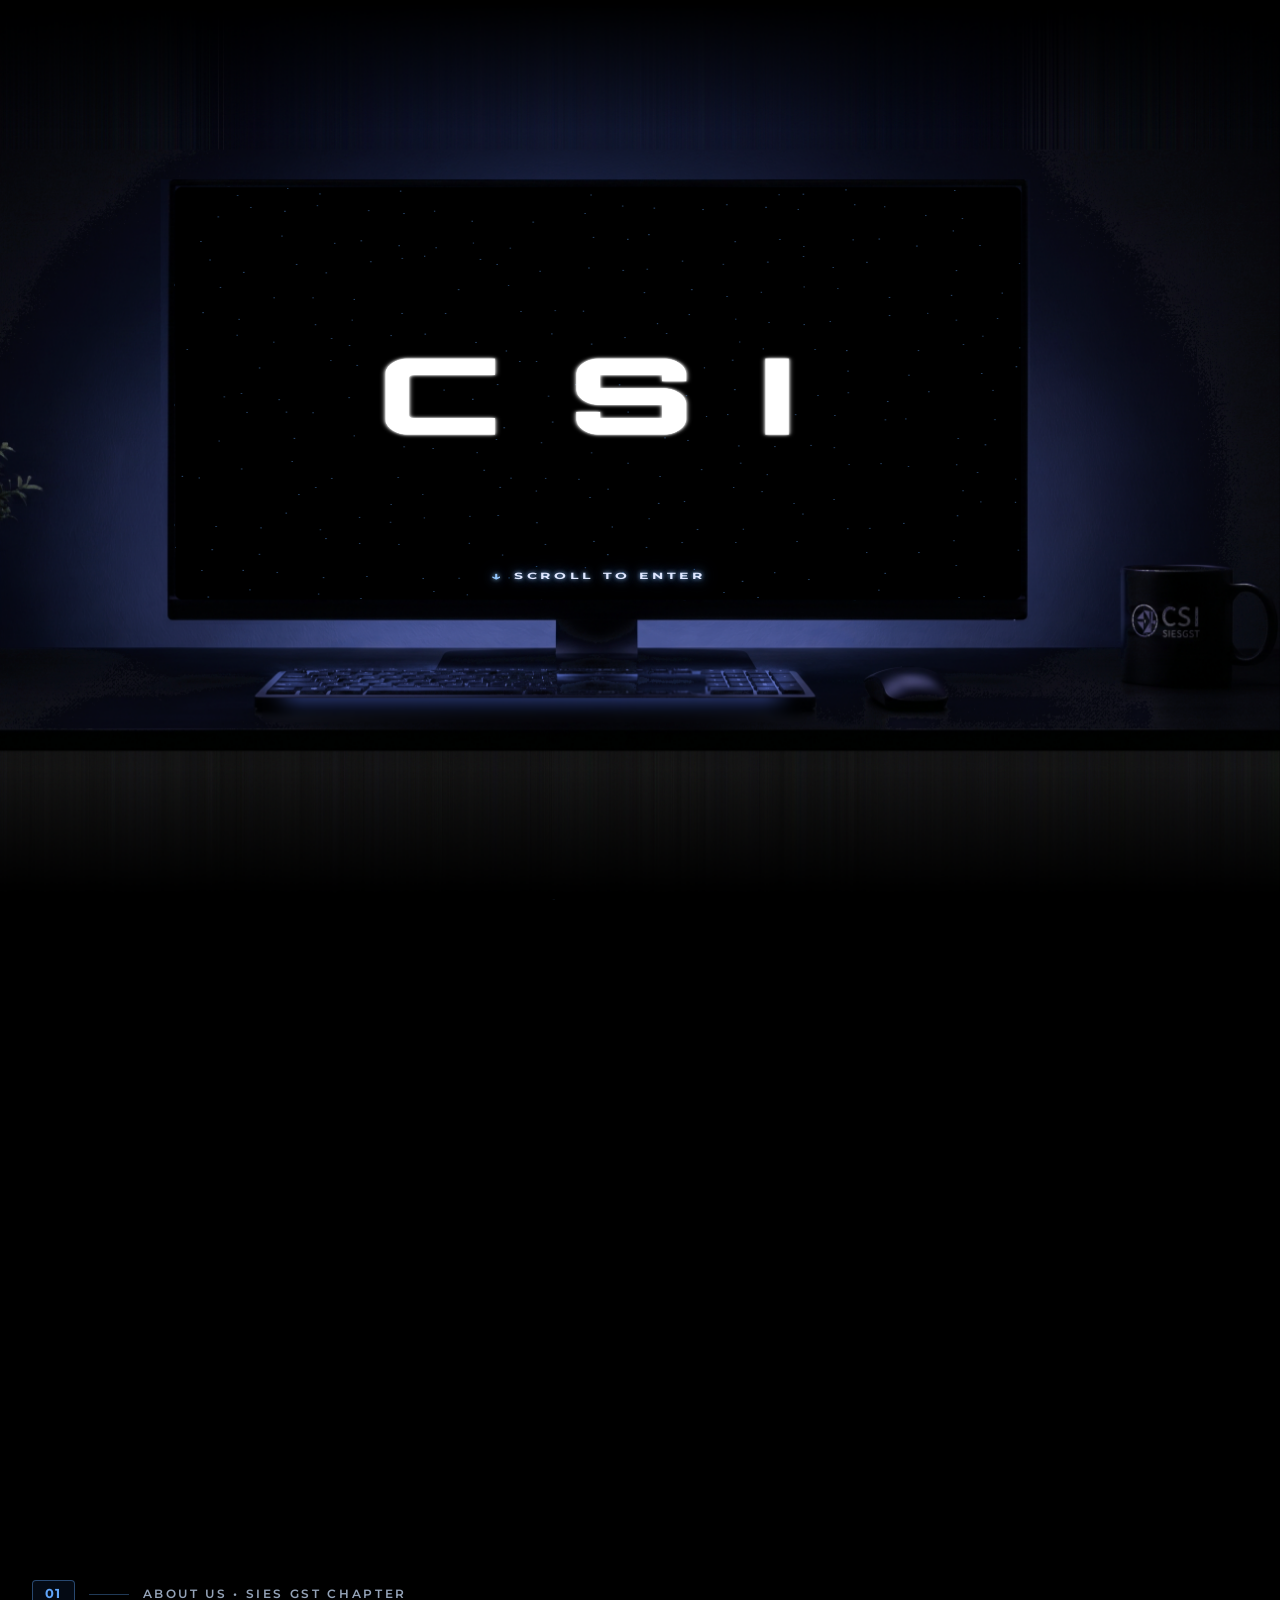
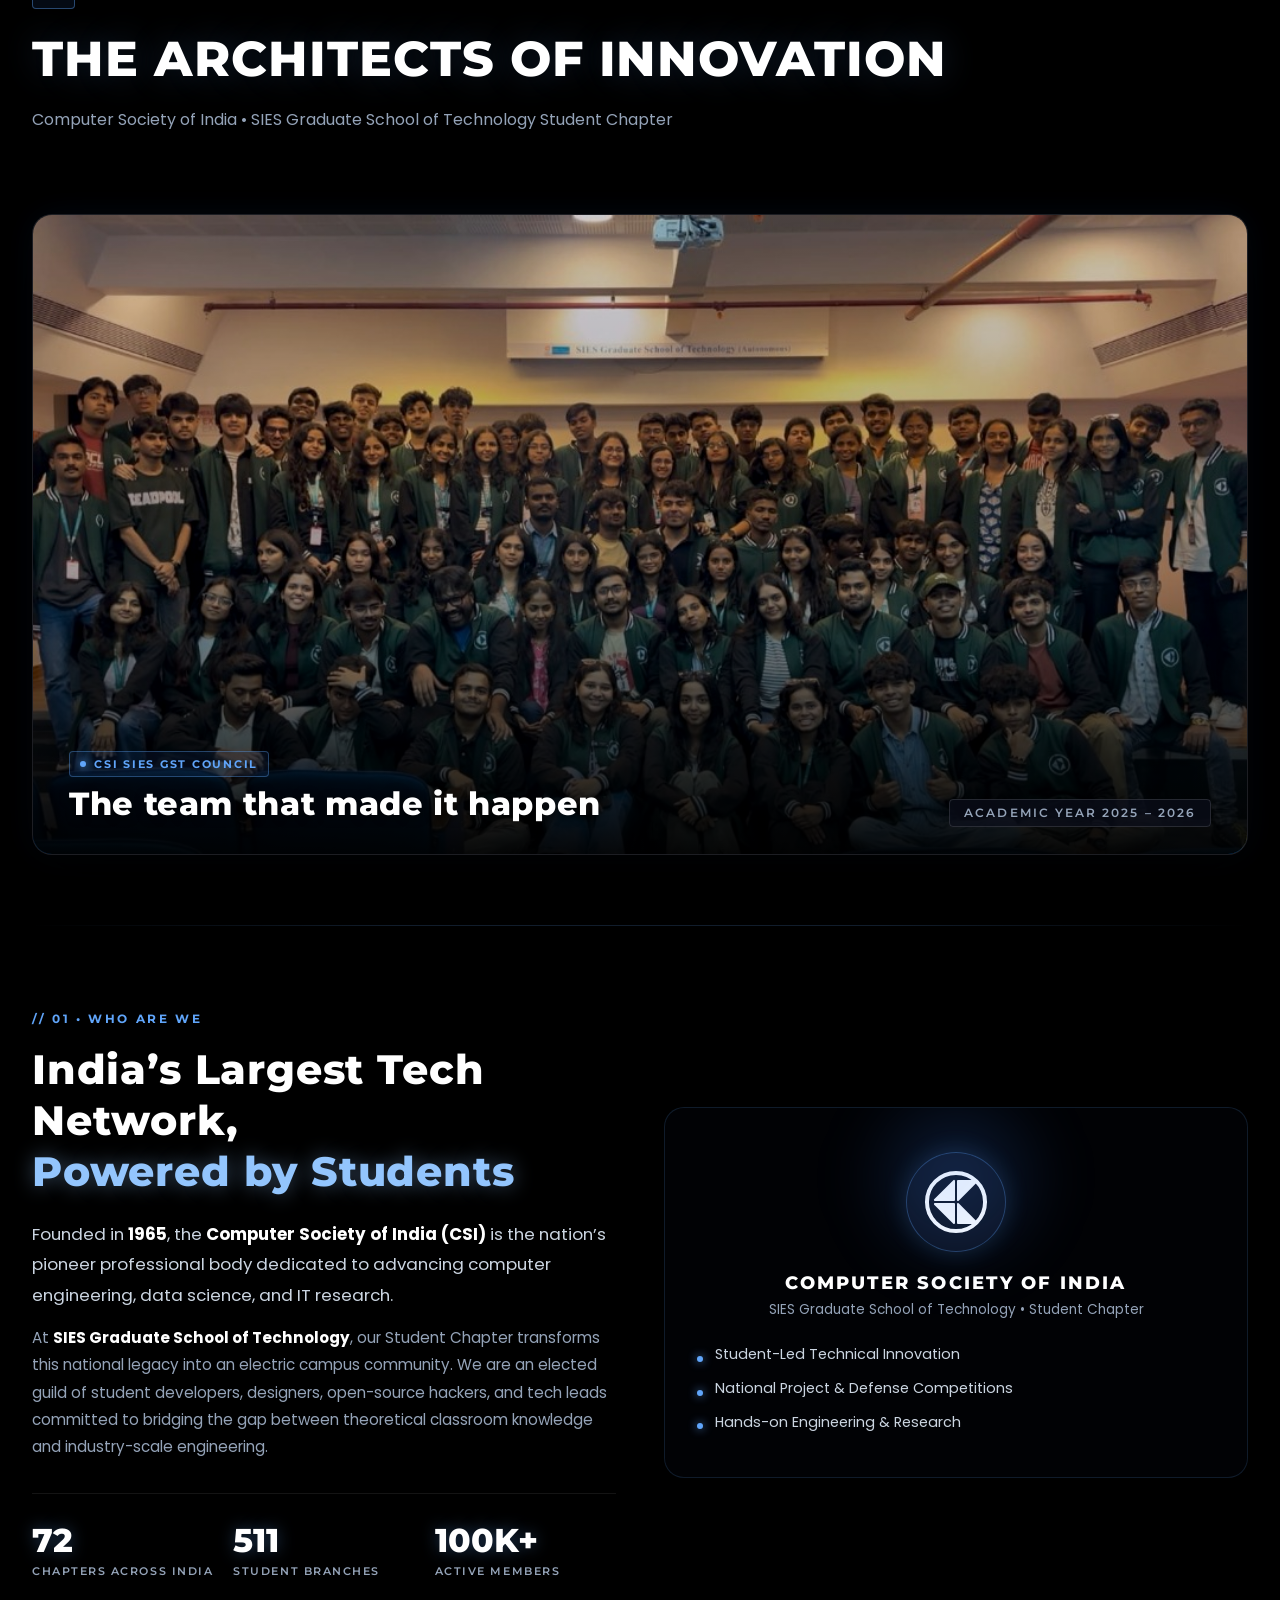
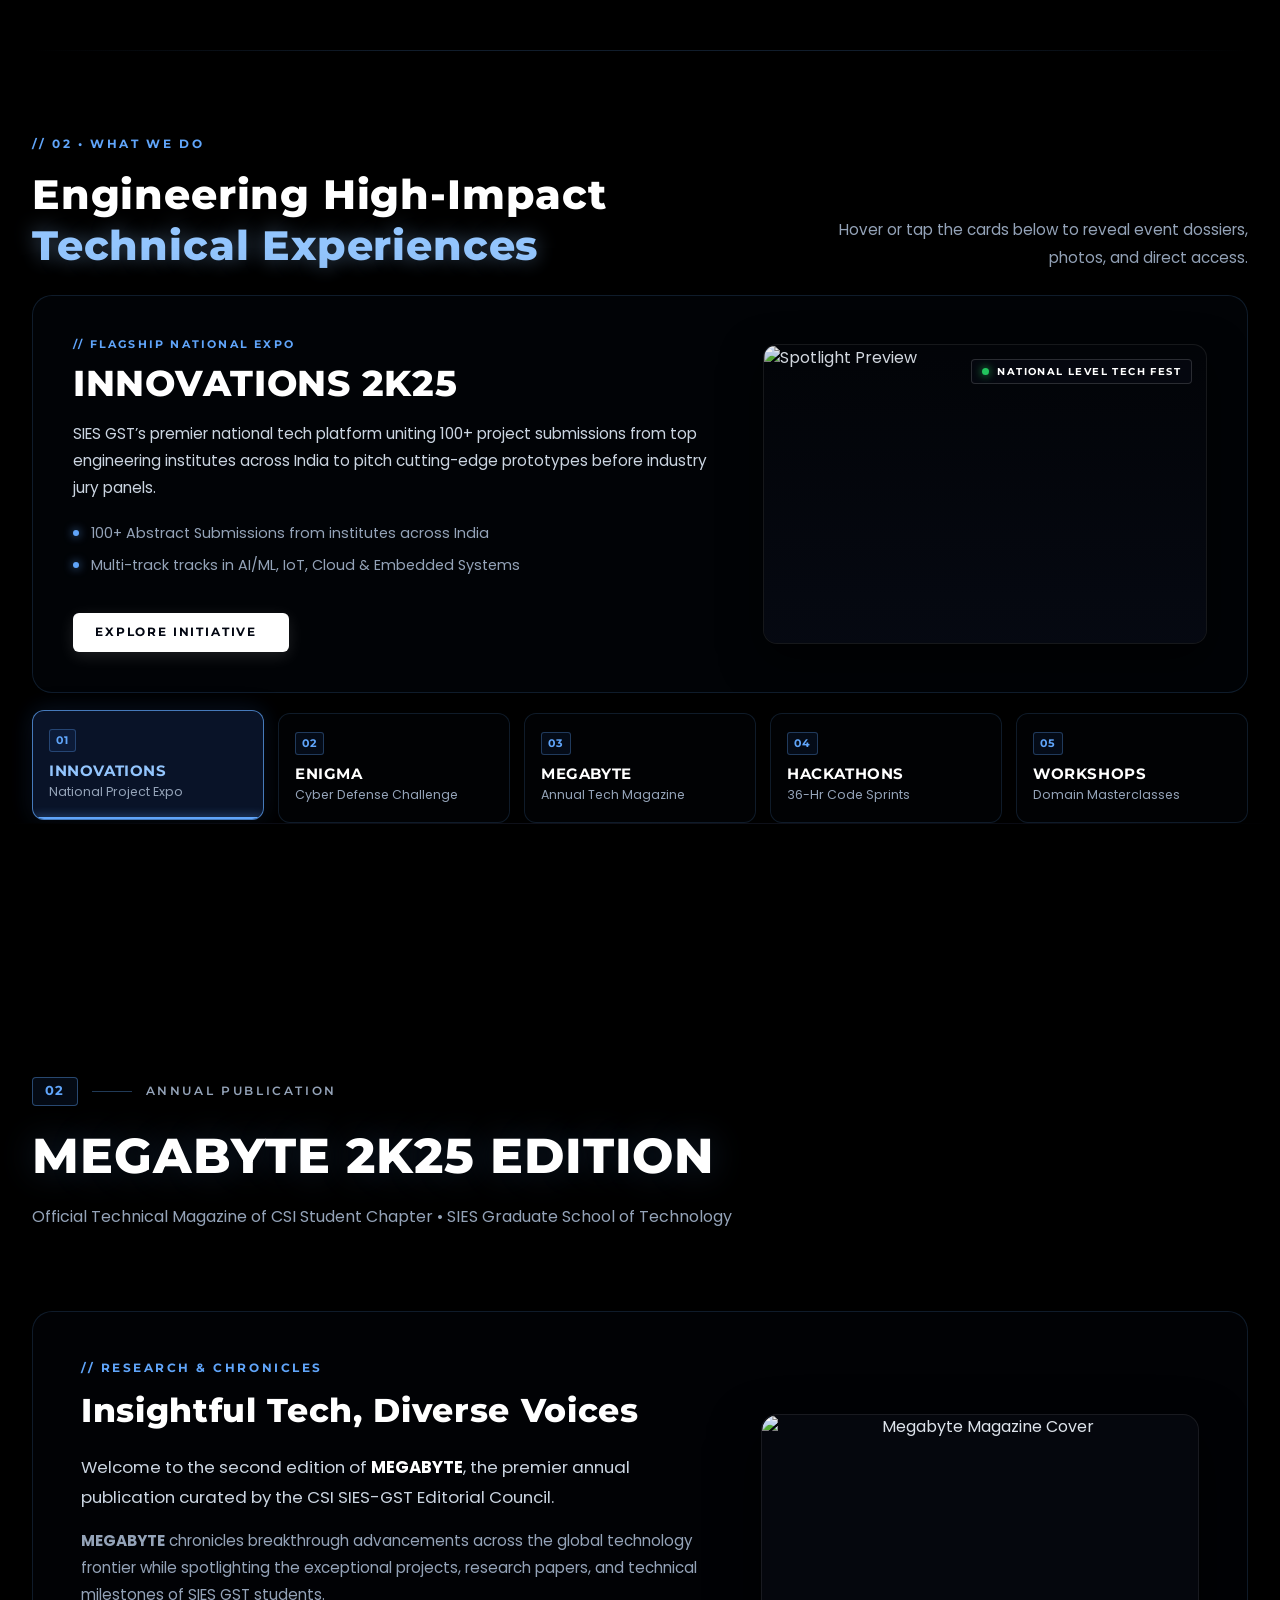
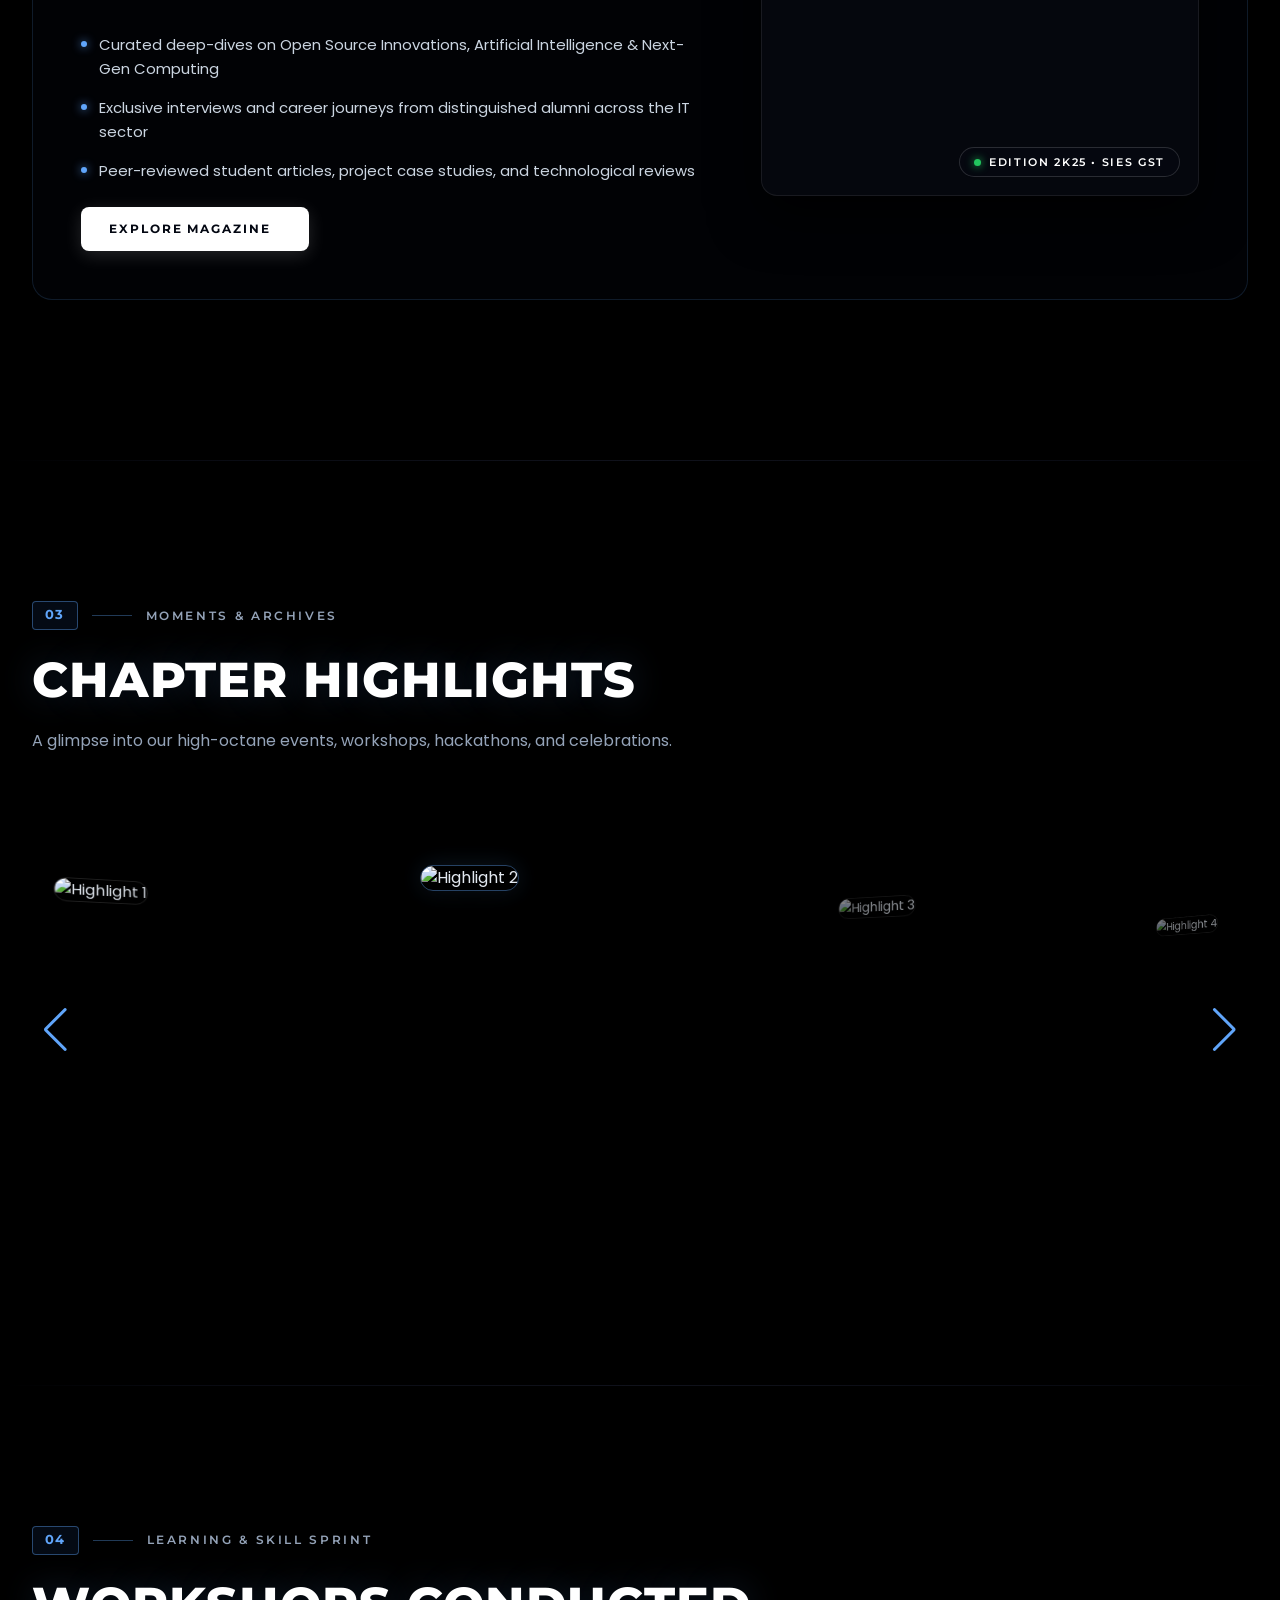
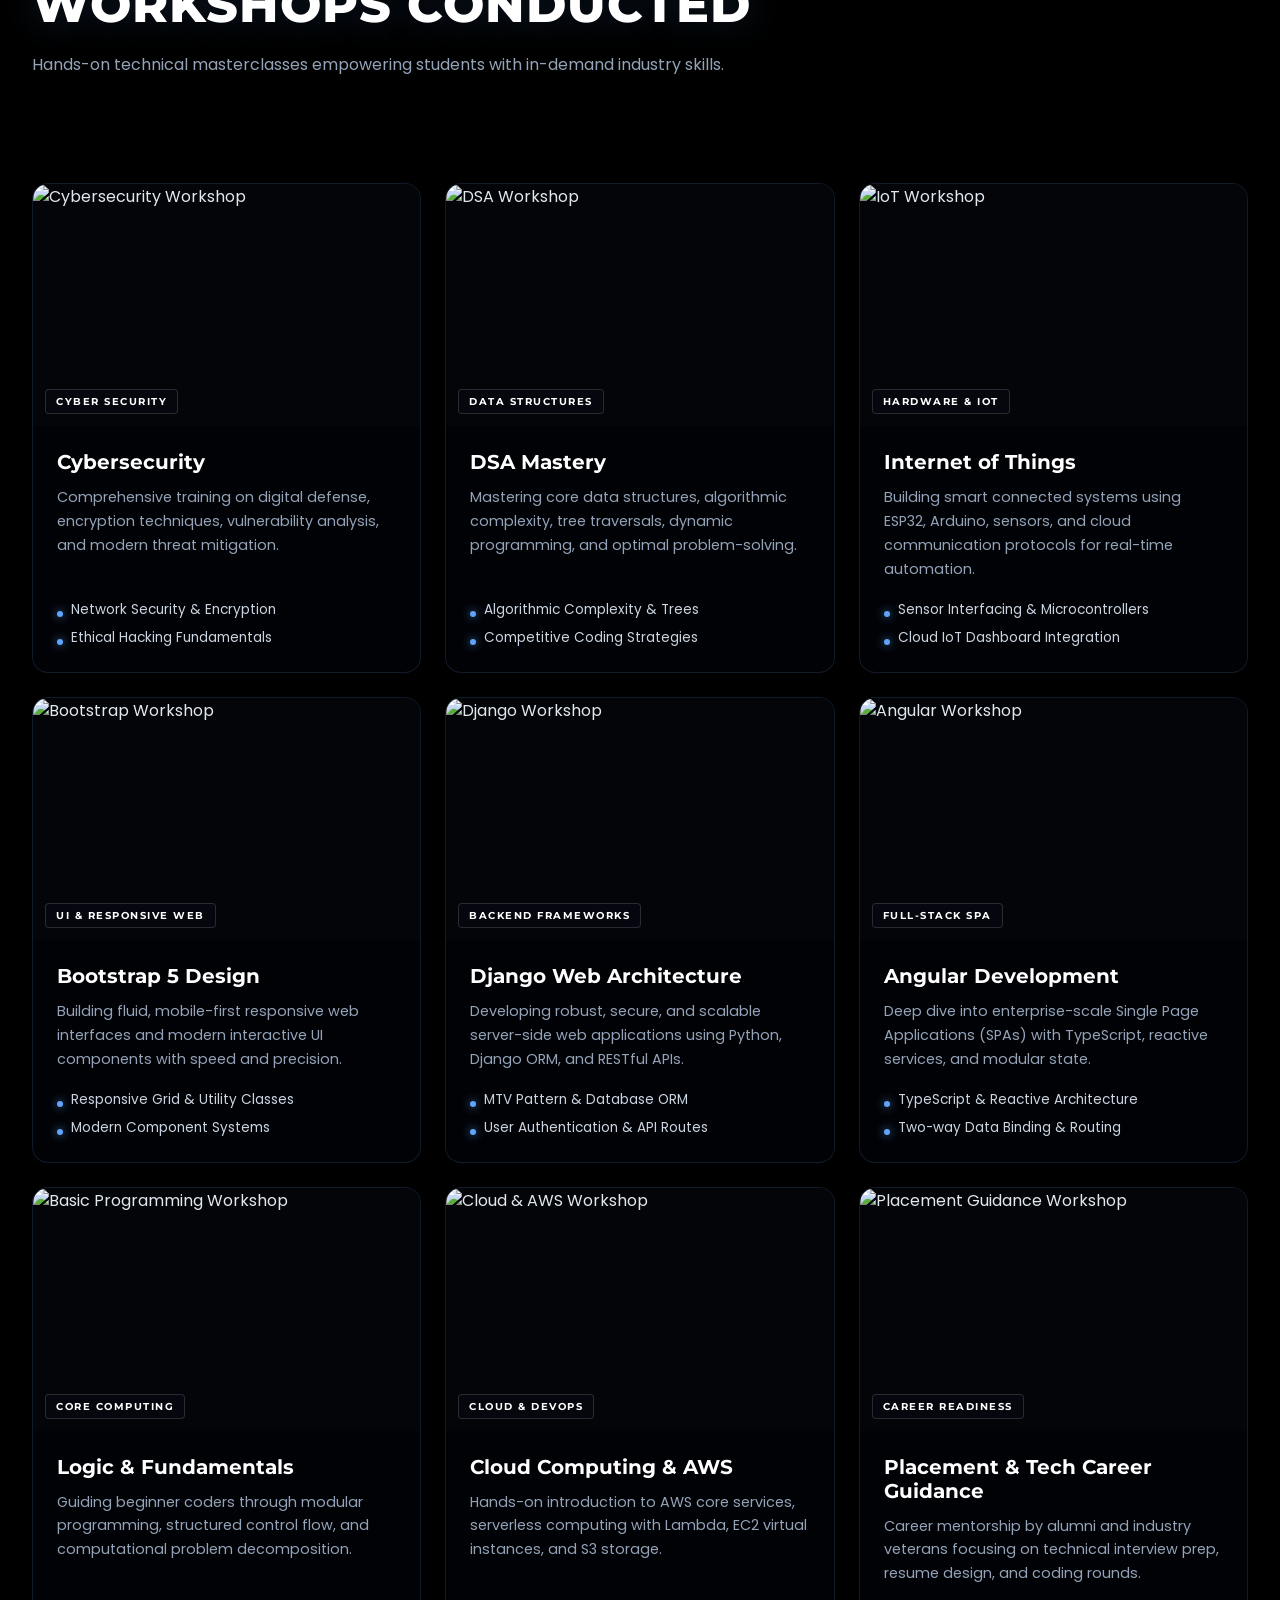
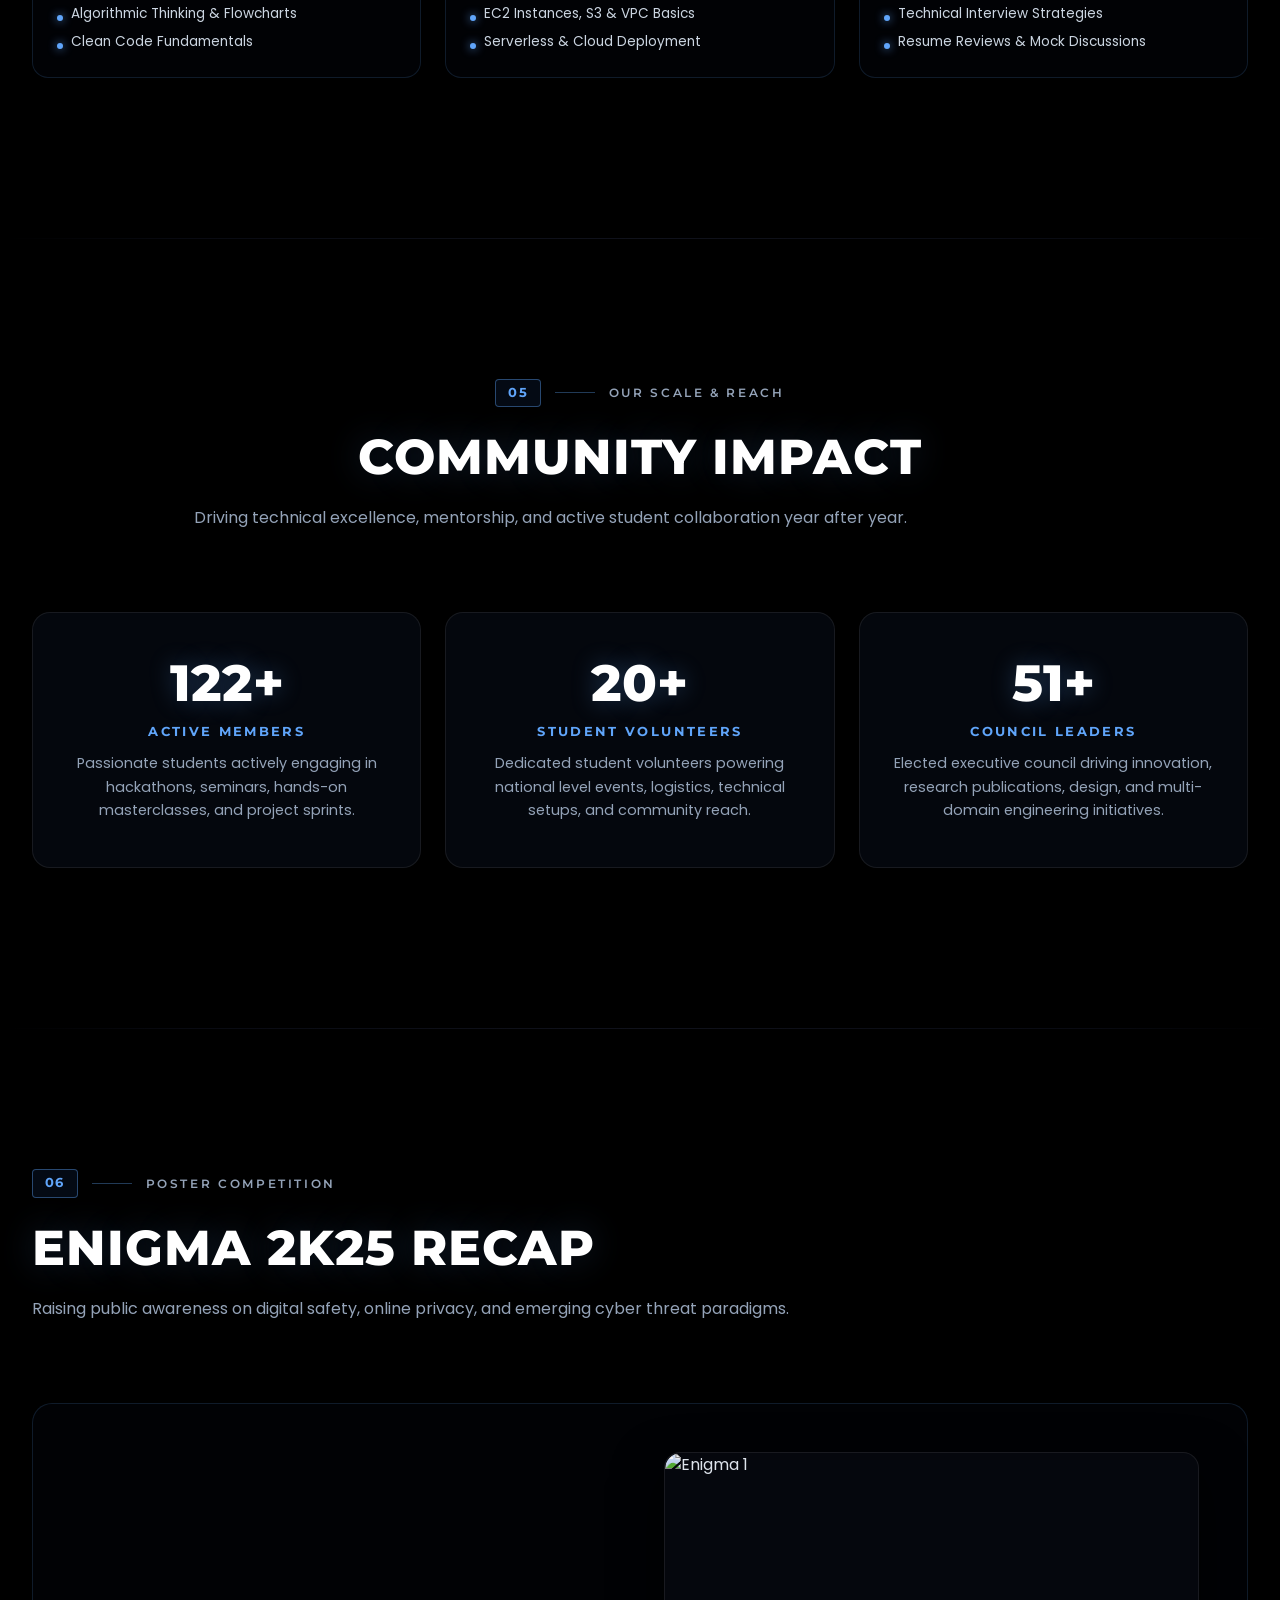
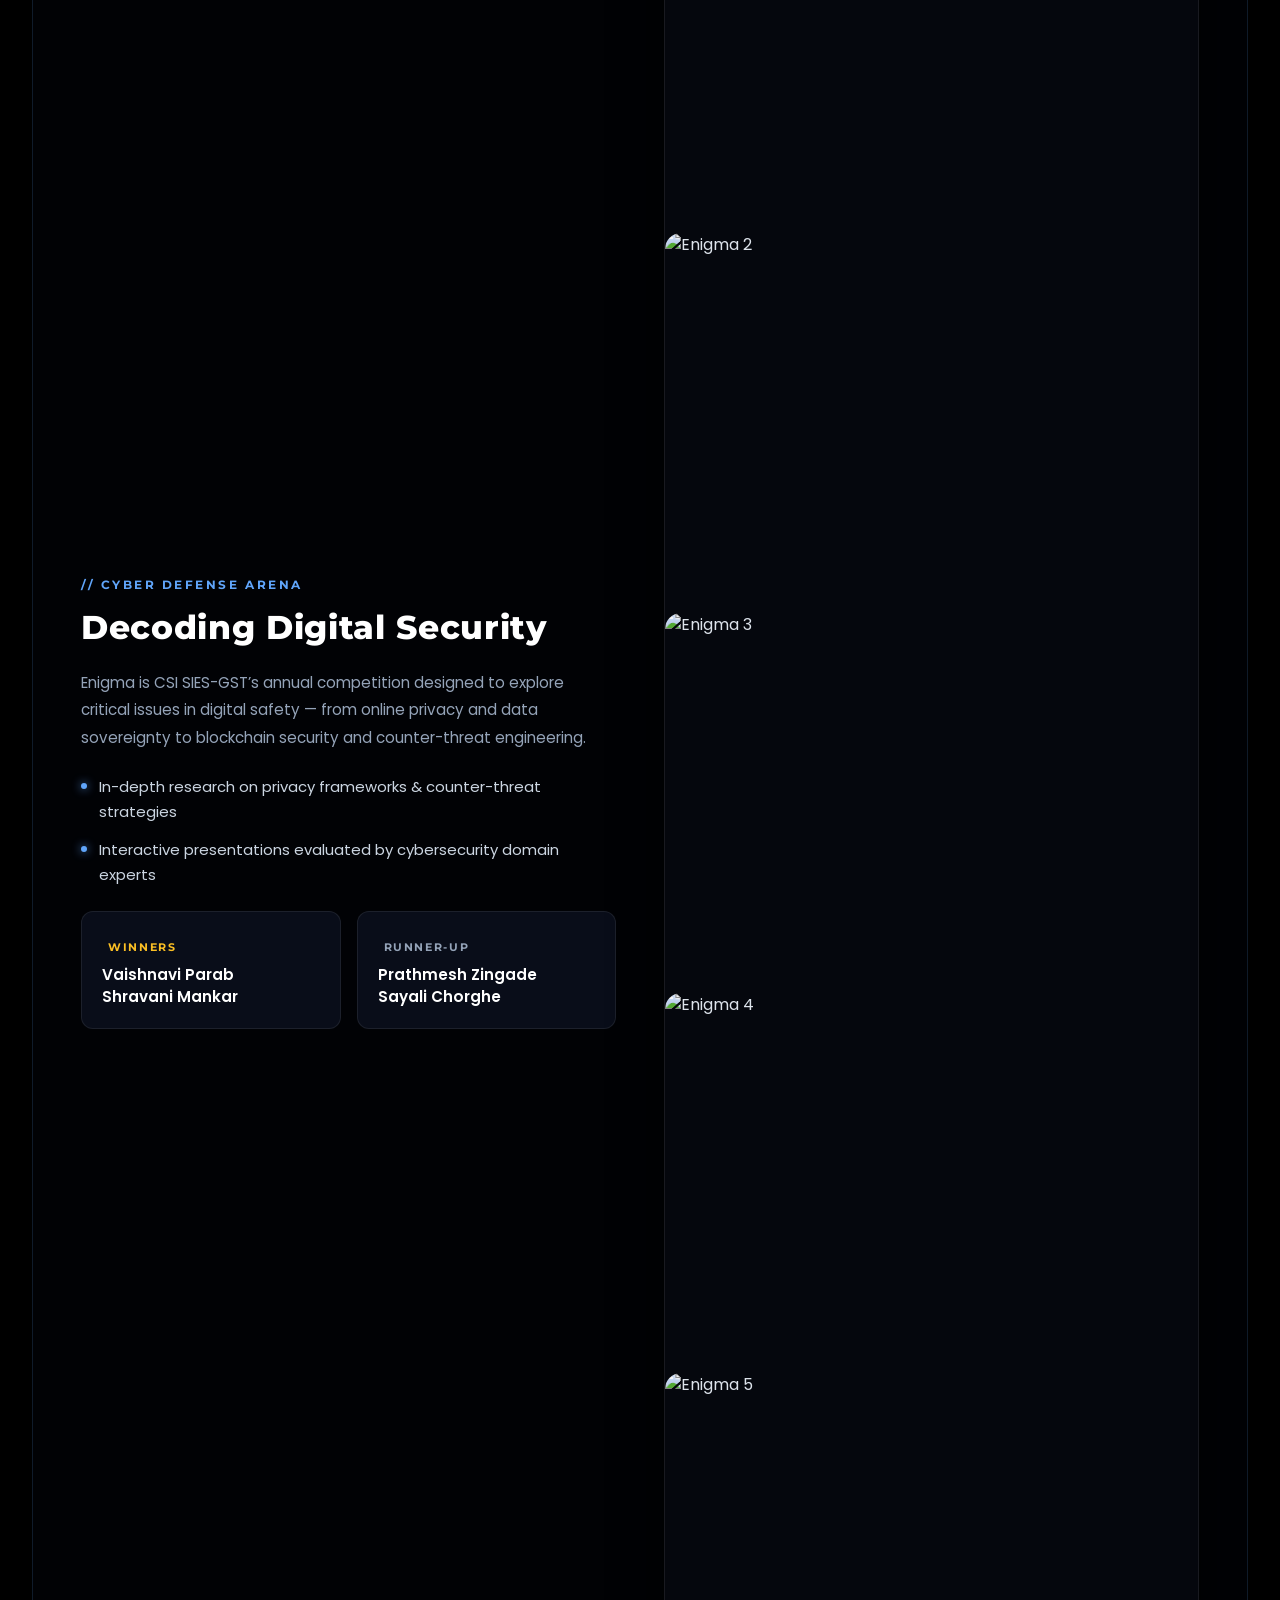
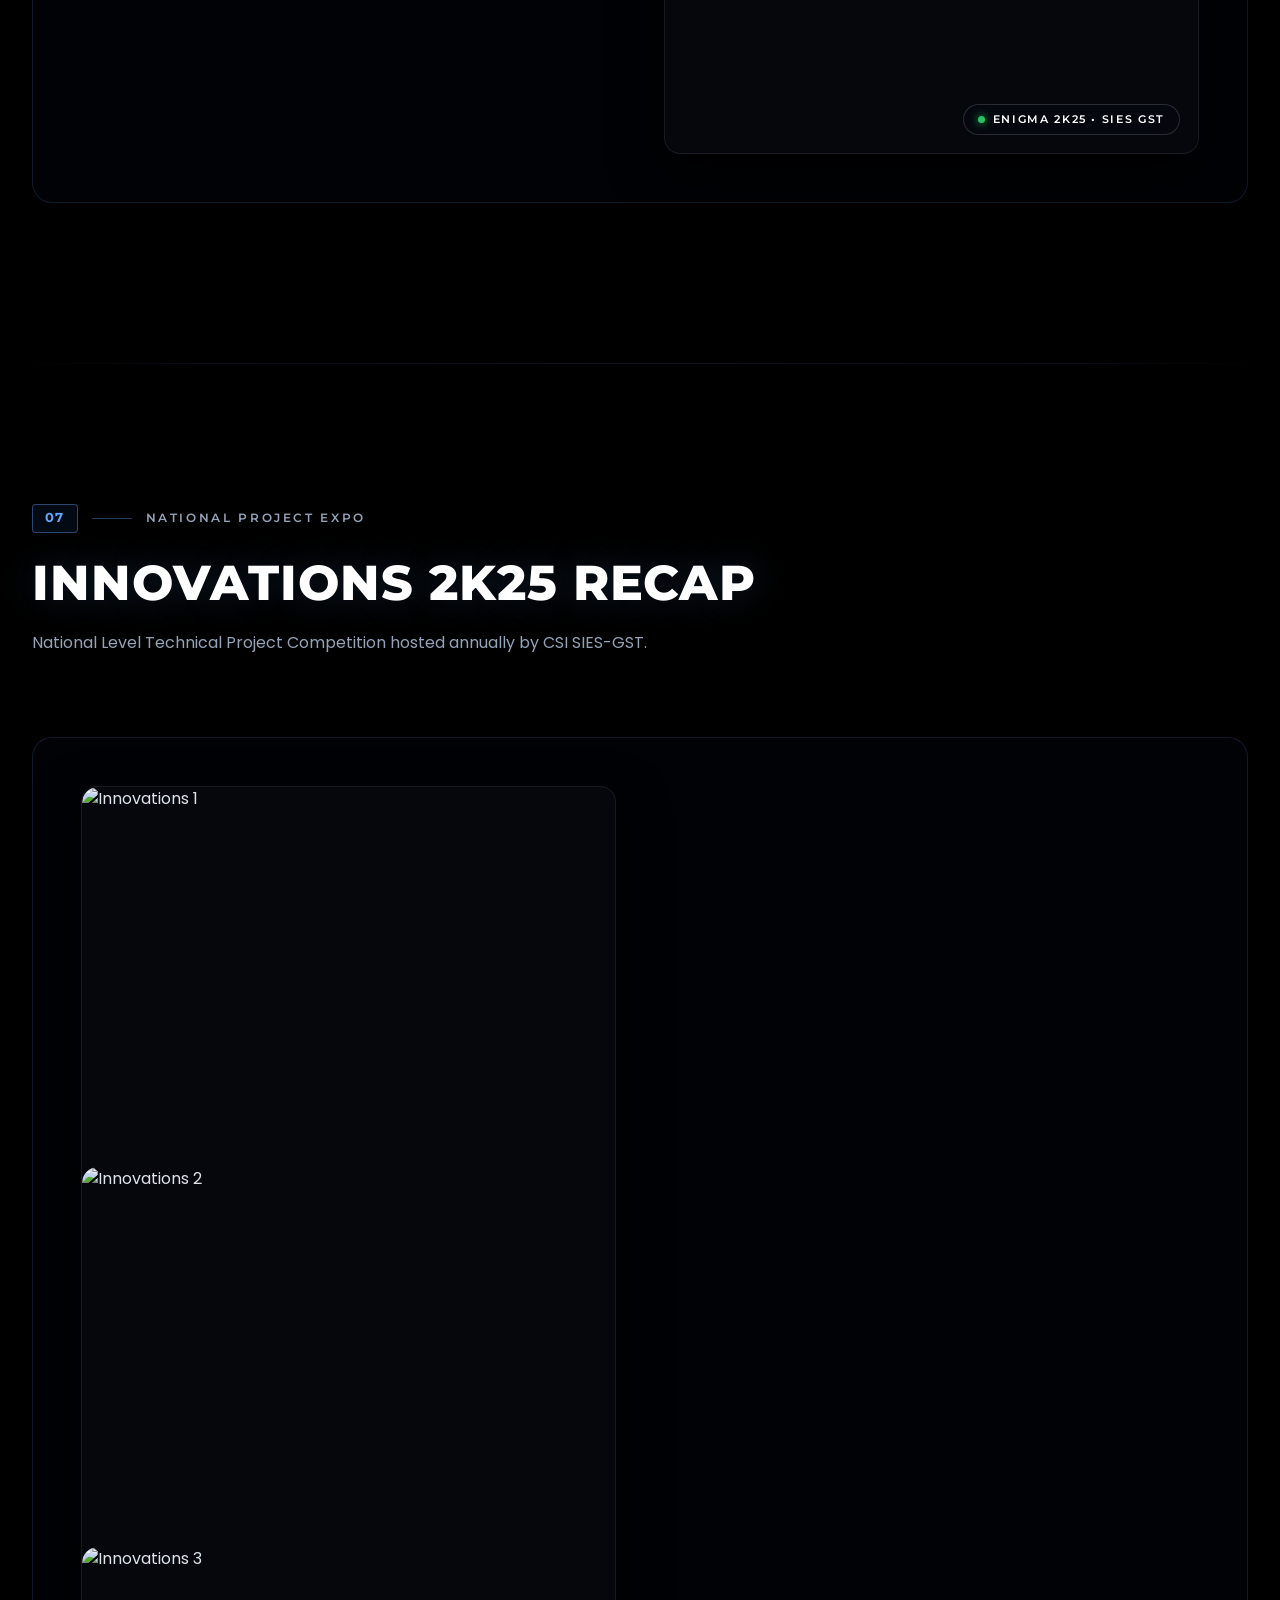
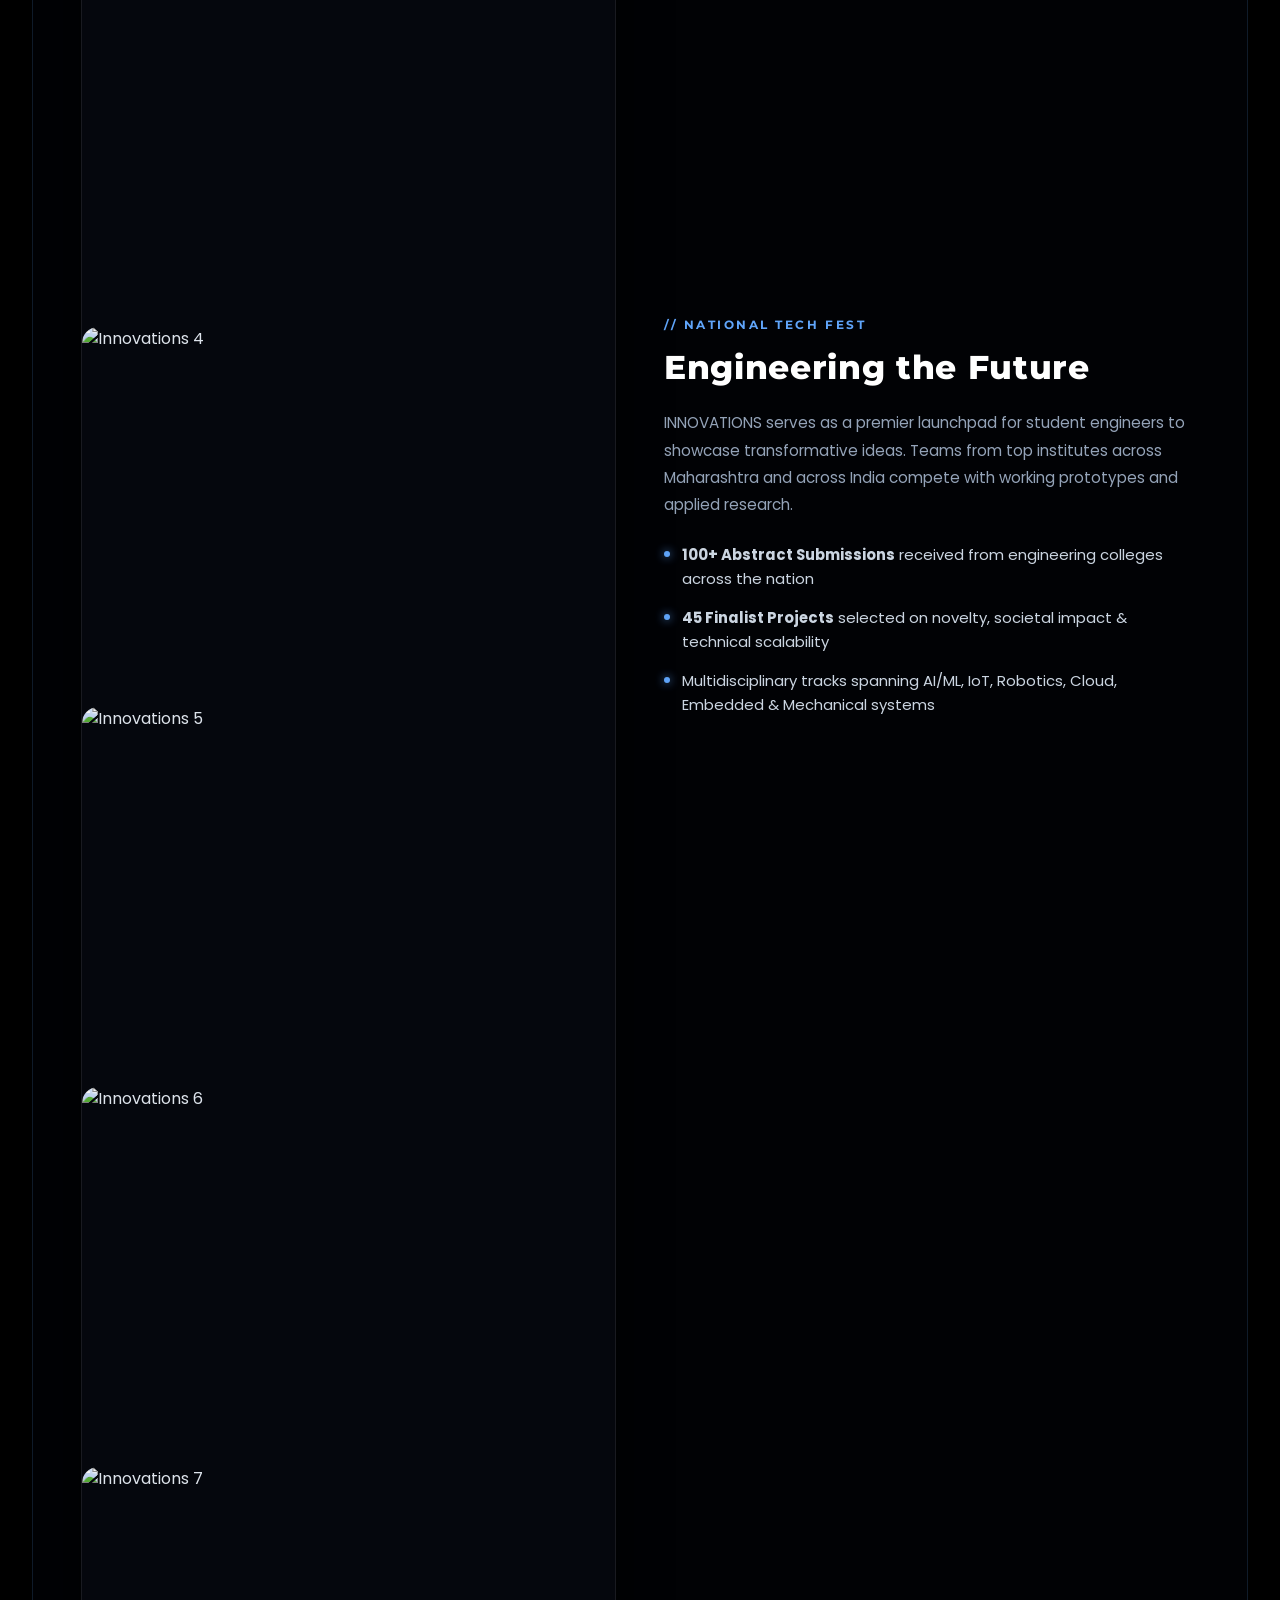
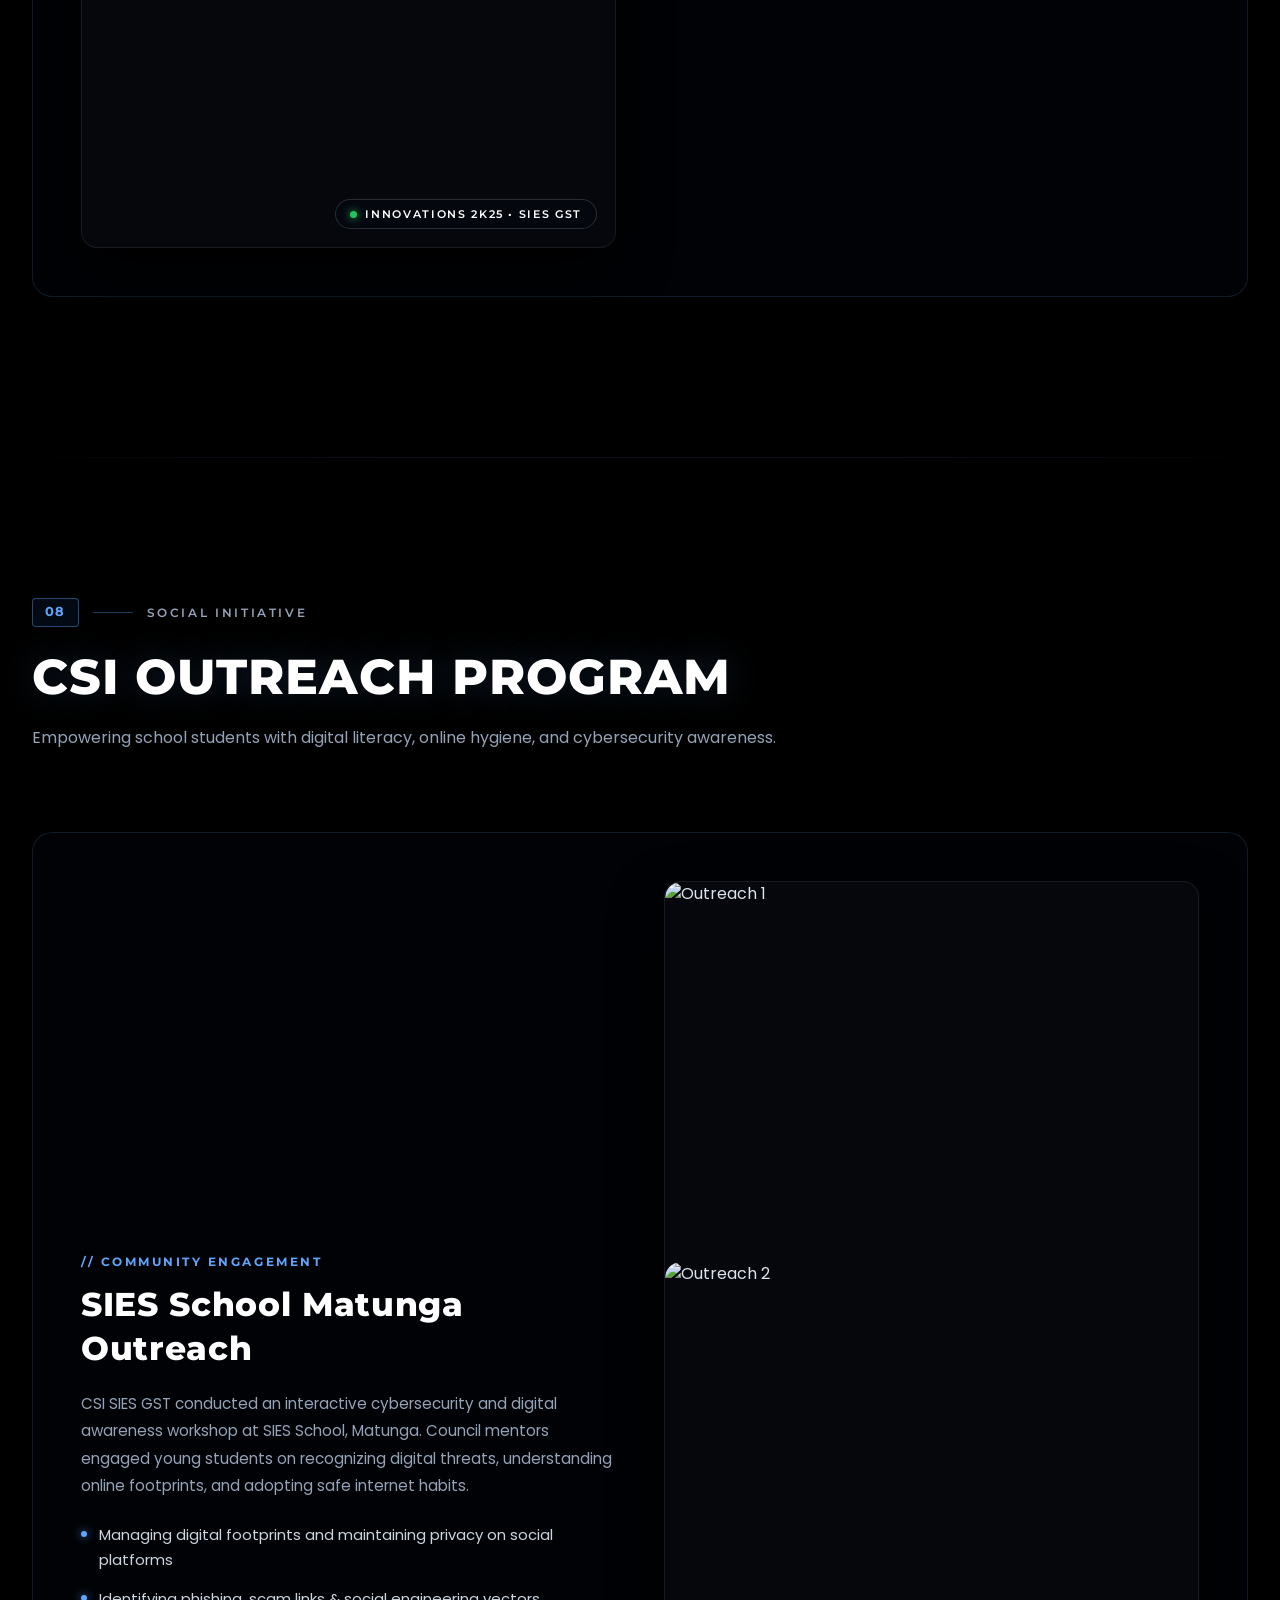
==== commit bfa6e74f: "Redesign About Us section with team showcase, Who Are We emblem card, and horizontal What We Do dock" ====
--- a/index.html
+++ b/index.html
@@ -141,43 +141,69 @@
   <!-- HERO SCROLL TRACK (Creates the scroll height for camera zoom interaction) -->
   <div id="hero-scroll-track" class="hero-scroll-track"></div>
 
-  <!-- ABOUT US SECTION (Modern Minimalist Editorial Theme) -->
+  <!-- ABOUT US SECTION (Cinematic Team Showcase, Who Are We & Top Window / Horizontal Cards Spotlight) -->
   <section id="cm" class="terminal-about-section">
     <div class="container terminal-about-container">
 
-      <!-- Minimalist Editorial Section Header -->
+      <!-- Section Header -->
       <div class="cyber-about-header" data-aos="fade-up">
         <div class="cyber-section-index">
           <span class="index-badge">01</span>
           <span class="index-line"></span>
-          <span class="index-label">OVERVIEW &bull; SIES GST CHAPTER</span>
+          <span class="index-label">ABOUT US &bull; SIES GST CHAPTER</span>
         </div>
         <h2 class="cyber-about-hero-title">
-          PIONEERING THE DIGITAL FRONTIER
+          THE ARCHITECTS OF INNOVATION
         </h2>
         <p class="cyber-about-hero-subtitle">
           Computer Society of India &bull; SIES Graduate School of Technology Student Chapter
         </p>
       </div>
 
-      <!-- Content Block 1: The National IT Legacy -->
-      <div class="cyber-about-block" data-aos="fade-up">
+      <!-- 1. CINEMATIC TEAM GROUP PHOTO SHOWCASE (HUGE) -->
+      <div class="team-showcase-container" data-aos="fade-up">
+        <div class="team-photo-frame">
+          <img src="images/csi-team-group.jpg" alt="CSI SIES GST Student Council" class="team-photo-img" />
+          <div class="team-photo-overlay"></div>
+          
+          <!-- Modern Floating Caption Badge (No Pills - Minimalist Architecture) -->
+          <div class="team-caption-bar">
+            <div class="team-caption-left">
+              <div class="team-badge-tag">
+                <span class="pulse-indicator"></span>
+                <span>CSI SIES GST COUNCIL</span>
+              </div>
+              <h3 class="team-caption-title">The team that made it happen</h3>
+            </div>
+            <div class="team-caption-right">
+              <span class="team-year-tag">ACADEMIC YEAR 2025 &ndash; 2026</span>
+            </div>
+          </div>
+        </div>
+      </div>
+
+      <!-- Super Thin Faint Divider -->
+      <div class="section-internal-divider"></div>
+
+      <!-- 2. WHO ARE WE (CSI KYA HAI & SIES GST CHAPTER) -->
+      <div class="about-story-block" data-aos="fade-up">
         <div class="row align-items-center g-5">
-          <div class="col-lg-6 cyber-content-col">
-            <div class="cyber-block-label-wrapper">
-              <span class="cyber-block-label">// THE FOUNDATION &amp; LEGACY</span>
-            </div>
-            <h3 class="cyber-block-heading">
-              India's Premier <span class="highlight-cyan">IT Association</span>
+          <div class="col-lg-6">
+            <div class="story-label-wrapper">
+              <span class="story-label">// 01 &bull; WHO ARE WE</span>
+            </div>
+            <h3 class="story-heading">
+              India’s Largest Tech Network, <br class="d-none d-md-inline" />
+              <span class="highlight-cyan">Powered by Students</span>
             </h3>
-            <p class="cyber-body-lead">
-              The <strong class="text-white">Computer Society of India</strong> has stood at the vanguard of the computing revolution since its inception in <span class="text-white fw-bold">1965</span>.
+            <p class="modern-body-lead">
+              Founded in <strong class="text-white">1965</strong>, the <strong class="text-white">Computer Society of India (CSI)</strong> is the nation’s pioneer professional body dedicated to advancing computer engineering, data science, and IT research.
             </p>
-            <p class="cyber-body-text">
-              Born from a visionary initiative to foster national knowledge exchange and technological research, CSI has evolved into the country’s largest and most distinguished professional IT community.
+            <p class="modern-body-text">
+              At <strong class="text-white">SIES Graduate School of Technology</strong>, our Student Chapter transforms this national legacy into an electric campus community. We are an elected guild of student developers, designers, open-source hackers, and tech leads committed to bridging the gap between theoretical classroom knowledge and industry-scale engineering.
             </p>
 
-            <!-- Minimalist Sculpted Stats -->
+            <!-- Minimalist Stats Grid -->
             <div class="cyber-stats-row">
               <div class="cyber-stat-item">
                 <span class="cyber-stat-num">72</span>
@@ -194,70 +220,153 @@
             </div>
           </div>
 
-          <div class="col-lg-6 cyber-visual-col">
-            <div class="cyber-modern-media">
-              <video class="cyber-video-player" autoplay loop muted playsinline>
-                <source src="images/1.mp4" type="video/mp4" />
-              </video>
-              <div class="media-status-pill">
-                <span class="status-indicator-dot"></span>
-                <span>CAMPUS ARCHIVE &bull; 01</span>
-              </div>
-            </div>
-          </div>
-        </div>
-      </div>
-
-      <!-- Content Block 2: Student Chapter Initiatives & Innovation -->
-      <div class="cyber-about-block cyber-block-reverse" data-aos="fade-up">
-        <div class="row align-items-center g-5 flex-lg-row-reverse">
-          <div class="col-lg-6 cyber-content-col">
-            <div class="cyber-block-label-wrapper">
-              <span class="cyber-block-label">// STUDENT COUNCIL INITIATIVES</span>
-            </div>
-            <h3 class="cyber-block-heading">
-              Innovate, Build &amp; <span class="highlight-cyan">Lead Together</span>
-            </h3>
-            <p class="cyber-body-lead">
-              The <strong class="text-white">CSI Student Chapter of SIES-GST</strong> is driven by an elected council of passionate student developers, designers, and tech leaders.
-            </p>
-            <p class="cyber-body-text">
-              We curate high-impact technical experiences year-round &mdash; from our flagship National Technical Project Competition <strong class="text-white">INNOVATIONS</strong>, to intensive hackathons, industry expert masterclasses, and hands-on workshops across AI, Cyber Security, and Web3.
-            </p>
-
-            <!-- Floating Points -->
-            <ul class="modern-floating-points">
-              <li class="floating-point-item">
-                <span class="point-glow-dot"></span>
-                <span class="point-text"><strong>INNOVATIONS</strong> &mdash; Premier National Level Technical Project Competition</span>
-              </li>
-              <li class="floating-point-item">
-                <span class="point-glow-dot"></span>
-                <span class="point-text">Hands-on Technical Masterclasses in AI/ML, Cloud &amp; Cybersecurity</span>
-              </li>
-              <li class="floating-point-item">
-                <span class="point-glow-dot"></span>
-                <span class="point-text">Intense 36-hour Hackathons &amp; Logic Sprint Competitions</span>
-              </li>
-              <li class="floating-point-item">
-                <span class="point-glow-dot"></span>
-                <span class="point-text"><strong>MEGABYTE</strong> &mdash; Annual Flagship Student Research &amp; Tech Magazine</span>
-              </li>
-            </ul>
-          </div>
-
-          <div class="col-lg-6 cyber-visual-col">
-            <div class="cyber-modern-media">
-              <video class="cyber-video-player" autoplay loop muted playsinline>
-                <source src="images/2.mp4" type="video/mp4" />
-              </video>
-              <div class="media-status-pill">
-                <span class="status-indicator-dot"></span>
-                <span>STUDENT INITIATIVES &bull; 02</span>
-              </div>
-            </div>
-          </div>
-        </div>
+          <div class="col-lg-6">
+            <!-- Modern Glass Emblem Showcase (No Pills) -->
+            <div class="csi-emblem-showcase-card">
+              <div class="emblem-card-glow"></div>
+              <div class="emblem-card-inner text-center">
+                <div class="emblem-icon-wrapper">
+                  <img src="images/csi-emblem.svg" alt="CSI Emblem" class="csi-emblem-svg" />
+                </div>
+                <h4 class="emblem-card-title">COMPUTER SOCIETY OF INDIA</h4>
+                <p class="emblem-card-sub">SIES Graduate School of Technology &bull; Student Chapter</p>
+                <div class="emblem-card-points">
+                  <div class="emblem-point-row">
+                    <span class="point-glow-dot"></span>
+                    <span>Student-Led Technical Innovation</span>
+                  </div>
+                  <div class="emblem-point-row">
+                    <span class="point-glow-dot"></span>
+                    <span>National Project &amp; Defense Competitions</span>
+                  </div>
+                  <div class="emblem-point-row">
+                    <span class="point-glow-dot"></span>
+                    <span>Hands-on Engineering &amp; Research</span>
+                  </div>
+                </div>
+              </div>
+            </div>
+          </div>
+        </div>
+      </div>
+
+      <!-- Super Thin Faint Divider -->
+      <div class="section-internal-divider"></div>
+
+      <!-- 3. WHAT WE DO (TOP WINDOW DISPLAY + HORIZONTAL CARDS DOCK) -->
+      <div class="about-spotlight-block" id="what-we-do" data-aos="fade-up">
+        <div class="story-label-wrapper">
+          <span class="story-label">// 02 &bull; WHAT WE DO</span>
+        </div>
+        <div class="d-flex flex-column flex-md-row justify-content-between align-items-md-end mb-4 gap-3">
+          <h3 class="story-heading mb-0">
+            Engineering High-Impact <span class="highlight-cyan">Technical Experiences</span>
+          </h3>
+          <p class="modern-body-text mb-0 text-md-end" style="max-width: 420px;">
+            Hover or tap the cards below to reveal event dossiers, photos, and direct access.
+          </p>
+        </div>
+
+        <!-- TOP INTERACTIVE DISPLAY WINDOW -->
+        <div class="spotlight-stage-window" id="spotlight-stage-window">
+          <div class="row g-4 g-lg-5 align-items-center">
+            <div class="col-lg-7 order-2 order-lg-1">
+              <div class="stage-info-body">
+                <span class="stage-category-tag" id="spotlight-cat">// FLAGSHIP NATIONAL EXPO</span>
+                <h4 class="stage-title" id="spotlight-title">INNOVATIONS 2K25</h4>
+                <p class="stage-desc" id="spotlight-desc">
+                  SIES GST’s premier national tech platform uniting 100+ project submissions from top engineering institutes across India to pitch cutting-edge prototypes before industry jury panels.
+                </p>
+                <ul class="stage-highlights-list" id="spotlight-highlights">
+                  <li class="stage-highlight-item">
+                    <span class="point-glow-dot"></span>
+                    <span id="spotlight-h1">100+ Abstract Submissions from institutes across India</span>
+                  </li>
+                  <li class="stage-highlight-item">
+                    <span class="point-glow-dot"></span>
+                    <span id="spotlight-h2">Multi-track tracks in AI/ML, IoT, Cloud &amp; Embedded Systems</span>
+                  </li>
+                </ul>
+                <div class="stage-footer pt-3">
+                  <a href="#innovations" class="preview-action-btn" id="spotlight-link">
+                    <span>EXPLORE INITIATIVE</span>
+                    <i class="ri-arrow-right-line"></i>
+                  </a>
+                </div>
+              </div>
+            </div>
+
+            <div class="col-lg-5 order-1 order-lg-2">
+              <div class="stage-media-frame">
+                <img src="images/i (1).jpg" alt="Spotlight Preview" class="stage-img" id="spotlight-img" />
+                <div class="stage-gradient-overlay"></div>
+                <div class="stage-tag-badge" id="spotlight-badge">
+                  <span class="badge-dot"></span>
+                  <span id="spotlight-badge-text">NATIONAL LEVEL TECH FEST</span>
+                </div>
+              </div>
+            </div>
+          </div>
+        </div>
+
+        <!-- BOTTOM HORIZONTAL MINIMALIST CARDS DOCK -->
+        <div class="spotlight-horizontal-dock" id="spotlight-triggers">
+          <!-- Card 1: Innovations -->
+          <div class="dock-card-item active" data-spotlight="innovations" tabindex="0">
+            <div class="dock-card-top">
+              <span class="dock-num">01</span>
+              <span class="dock-arrow"><i class="ri-arrow-right-up-line"></i></span>
+            </div>
+            <h5 class="dock-title">INNOVATIONS</h5>
+            <p class="dock-subtitle">National Project Expo</p>
+            <div class="dock-active-indicator"></div>
+          </div>
+
+          <!-- Card 2: Enigma -->
+          <div class="dock-card-item" data-spotlight="enigma" tabindex="0">
+            <div class="dock-card-top">
+              <span class="dock-num">02</span>
+              <span class="dock-arrow"><i class="ri-arrow-right-up-line"></i></span>
+            </div>
+            <h5 class="dock-title">ENIGMA</h5>
+            <p class="dock-subtitle">Cyber Defense Challenge</p>
+            <div class="dock-active-indicator"></div>
+          </div>
+
+          <!-- Card 3: Megabyte -->
+          <div class="dock-card-item" data-spotlight="megabyte" tabindex="0">
+            <div class="dock-card-top">
+              <span class="dock-num">03</span>
+              <span class="dock-arrow"><i class="ri-arrow-right-up-line"></i></span>
+            </div>
+            <h5 class="dock-title">MEGABYTE</h5>
+            <p class="dock-subtitle">Annual Tech Magazine</p>
+            <div class="dock-active-indicator"></div>
+          </div>
+
+          <!-- Card 4: Hackathons -->
+          <div class="dock-card-item" data-spotlight="hackathons" tabindex="0">
+            <div class="dock-card-top">
+              <span class="dock-num">04</span>
+              <span class="dock-arrow"><i class="ri-arrow-right-up-line"></i></span>
+            </div>
+            <h5 class="dock-title">HACKATHONS</h5>
+            <p class="dock-subtitle">36-Hr Code Sprints</p>
+            <div class="dock-active-indicator"></div>
+          </div>
+
+          <!-- Card 5: Tech Workshops -->
+          <div class="dock-card-item" data-spotlight="workshops" tabindex="0">
+            <div class="dock-card-top">
+              <span class="dock-num">05</span>
+              <span class="dock-arrow"><i class="ri-arrow-right-up-line"></i></span>
+            </div>
+            <h5 class="dock-title">WORKSHOPS</h5>
+            <p class="dock-subtitle">Domain Masterclasses</p>
+            <div class="dock-active-indicator"></div>
+          </div>
+        </div>
+
       </div>
 
     </div>
--- a/style2.css
+++ b/style2.css
@@ -1899,10 +1899,10 @@
 
 /* Modern Glass Card with Mild Border */
 .modern-glass-card {
-  background: rgba(8, 12, 22, 0.55);
+  background: rgba(4, 7, 14, 0.4);
   backdrop-filter: blur(16px);
   -webkit-backdrop-filter: blur(16px);
-  border: 1px solid rgba(255, 255, 255, 0.08);
+  border: 1px solid rgba(96, 165, 250, 0.15);
   border-radius: 20px;
   padding: 48px;
   transition: all 0.4s cubic-bezier(0.16, 1, 0.3, 1);
@@ -1910,8 +1910,9 @@
 }
 
 .modern-glass-card:hover {
-  border-color: rgba(147, 197, 253, 0.22);
-  box-shadow: 0 25px 60px rgba(0, 0, 0, 0.8), 0 0 30px rgba(59, 130, 246, 0.07);
+  background: rgba(15, 28, 58, 0.35);
+  border-color: rgba(96, 165, 250, 0.35);
+  box-shadow: 0 25px 60px rgba(0, 0, 0, 0.8), 0 0 30px rgba(59, 130, 246, 0.1);
   transform: translateY(-3px);
 }
 
@@ -2083,58 +2084,528 @@
   box-shadow: 0 0 8px #22c55e;
 }
 
-/* About Block Details */
-.cyber-about-block {
-  margin-bottom: 140px;
-}
-
-.cyber-about-block:last-of-type {
+/*==================================================
+  ABOUT US SECTION - ENHANCED CINEMATIC REDESIGN
+==================================================*/
+
+/* 1. Cinematic Team Showcase Frame (HUGE) */
+.team-showcase-container {
+  width: 100%;
+  margin-bottom: 70px;
+}
+
+.team-photo-frame {
+  position: relative;
+  width: 100%;
+  border-radius: 20px;
+  overflow: hidden;
+  background: #03050a;
+  border: 1px solid rgba(255, 255, 255, 0.1);
+  box-shadow: 0 25px 60px rgba(0, 0, 0, 0.9), 0 0 35px rgba(59, 130, 246, 0.08);
+  transition: all 0.4s cubic-bezier(0.16, 1, 0.3, 1);
+}
+
+.team-photo-frame:hover {
+  border-color: rgba(147, 197, 253, 0.3);
+  box-shadow: 0 30px 80px rgba(0, 0, 0, 0.95), 0 0 45px rgba(96, 165, 250, 0.15);
+  transform: translateY(-4px);
+}
+
+.team-photo-img {
+  width: 100%;
+  height: auto;
+  max-height: 640px;
+  object-fit: cover;
+  display: block;
+  filter: contrast(1.03) brightness(0.98);
+  transition: transform 0.6s cubic-bezier(0.16, 1, 0.3, 1);
+}
+
+.team-photo-frame:hover .team-photo-img {
+  transform: scale(1.02);
+}
+
+.team-photo-overlay {
+  position: absolute;
+  inset: 0;
+  background: linear-gradient(180deg, rgba(0, 0, 0, 0.1) 0%, rgba(0, 0, 0, 0.25) 55%, rgba(0, 0, 0, 0.95) 100%);
+  pointer-events: none;
+}
+
+/* Floating Caption Bar (No Pills - Minimalist Architecture) */
+.team-caption-bar {
+  position: absolute;
+  bottom: 0;
+  left: 0;
+  width: 100%;
+  padding: 30px 36px;
+  display: flex;
+  align-items: flex-end;
+  justify-content: space-between;
+  gap: 20px;
+  z-index: 5;
+ 
+}
+
+.team-caption-left {
+  display: flex;
+  flex-direction: column;
+  gap: 8px;
+}
+
+.team-badge-tag {
+  display: inline-flex;
+  align-items: center;
+  gap: 8px;
+  font-family: 'Montserrat', sans-serif;
+  font-size: 11px;
+  font-weight: 700;
+  letter-spacing: 0.16em;
+  color: #60a5fa;
+  background: rgba(59, 130, 246, 0.08);
+  border: 1px solid rgba(96, 165, 250, 0.35);
+  padding: 4px 10px;
+  border-radius: 4px;
+  width: fit-content;
+}
+
+.pulse-indicator {
+  width: 6px;
+  height: 6px;
+  border-radius: 50%;
+  background: #60a5fa;
+  box-shadow: 0 0 8px #60a5fa;
+  animation: pulse-dot 2s infinite ease-in-out;
+}
+
+.team-caption-title {
+  font-family: 'Montserrat', sans-serif;
+  font-size: clamp(1.4rem, 2.5vw, 2.1rem);
+  font-weight: 800;
+  color: #ffffff;
+  letter-spacing: 0.02em;
+  margin: 0;
+  text-shadow: 0 2px 10px rgba(0, 0, 0, 0.8);
+}
+
+.team-year-tag {
+  font-family: 'Montserrat', sans-serif;
+  font-size: 11.5px;
+  font-weight: 600;
+  letter-spacing: 0.18em;
+  color: #94a3b8;
+  padding: 6px 14px;
+  border: 1px solid rgba(255, 255, 255, 0.12);
+  border-radius: 4px;
+  background: rgba(10, 14, 26, 0.7);
+  white-space: nowrap;
+}
+
+/* Faint Internal Divider */
+.section-internal-divider {
+  width: 100%;
+  height: 1px;
+  background: linear-gradient(90deg, transparent 0%, rgba(96, 165, 250, 0.25) 30%, rgba(96, 165, 250, 0.25) 70%, transparent 100%);
+  margin: 70px 0 80px;
+  opacity: 0.7;
+}
+
+/* 2. Story Blocks (Who Are We & What We Do) */
+.about-story-block {
   margin-bottom: 20px;
 }
 
-.cyber-block-label-wrapper {
+.story-label-wrapper {
   margin-bottom: 14px;
 }
 
-.cyber-block-label {
+.story-label {
   font-family: 'Montserrat', sans-serif;
   font-size: 12px;
   letter-spacing: 0.22em;
   color: #60a5fa;
   font-weight: 700;
-}
-
-.cyber-block-heading {
+  text-transform: uppercase;
+}
+
+.story-heading {
   font-family: 'Montserrat', sans-serif;
-  font-size: clamp(1.85rem, 3vw, 2.6rem);
+  font-size: clamp(1.85rem, 3.2vw, 2.7rem);
   font-weight: 800;
   color: #ffffff;
   letter-spacing: 0.02em;
-  line-height: 1.28;
+  line-height: 1.25;
   margin-bottom: 22px;
 }
 
-.cyber-block-heading .highlight-cyan {
+.story-heading .highlight-cyan {
   color: #93c5fd;
-  text-shadow: 0 0 18px rgba(147, 197, 253, 0.4);
-}
-
-.cyber-body-lead {
+  text-shadow: 0 0 20px rgba(147, 197, 253, 0.4);
+}
+
+/* CSI Emblem Showcase Glass Card (No Pills) */
+.csi-emblem-showcase-card {
+  position: relative;
+  background: rgba(4, 7, 14, 0.4);
+  border: 1px solid rgba(96, 165, 250, 0.15);
+  border-radius: 20px;
+  padding: 44px 32px;
+  backdrop-filter: blur(16px);
+  -webkit-backdrop-filter: blur(16px);
+  box-shadow: 0 20px 50px rgba(0, 0, 0, 0.7);
+  transition: all 0.35s ease;
+  overflow: hidden;
+}
+
+.csi-emblem-showcase-card:hover {
+  background: rgba(15, 28, 58, 0.35);
+  border-color: rgba(96, 165, 250, 0.38);
+  transform: translateY(-3px);
+  box-shadow: 0 25px 60px rgba(0, 0, 0, 0.85), 0 0 35px rgba(59, 130, 246, 0.12);
+}
+
+.emblem-card-glow {
+  position: absolute;
+  top: -40px;
+  left: 50%;
+  transform: translateX(-50%);
+  width: 220px;
+  height: 220px;
+  border-radius: 50%;
+  background: radial-gradient(circle, rgba(59, 130, 246, 0.22) 0%, transparent 70%);
+  pointer-events: none;
+  filter: blur(25px);
+}
+
+.emblem-icon-wrapper {
+  width: 100px;
+  height: 100px;
+  margin: 0 auto 20px;
+  display: flex;
+  align-items: center;
+  justify-content: center;
+  background: rgba(15, 23, 42, 0.7);
+  border: 1px solid rgba(96, 165, 250, 0.3);
+  border-radius: 50%;
+  padding: 16px;
+  box-shadow: 0 0 25px rgba(96, 165, 250, 0.2);
+  transition: transform 0.3s ease, border-color 0.3s ease;
+}
+
+.csi-emblem-showcase-card:hover .emblem-icon-wrapper {
+  transform: scale(1.08) rotate(4deg);
+  border-color: #60a5fa;
+  box-shadow: 0 0 35px rgba(96, 165, 250, 0.4);
+}
+
+.csi-emblem-svg {
+  width: 100%;
+  height: 100%;
+  object-fit: contain;
+}
+
+.emblem-card-title {
+  font-family: 'Montserrat', sans-serif;
+  font-size: 1.15rem;
+  font-weight: 800;
+  letter-spacing: 0.12em;
+  color: #ffffff;
+  margin-bottom: 6px;
+}
+
+.emblem-card-sub {
   font-family: 'Poppins', sans-serif;
-  font-size: 1.05rem;
-  line-height: 1.85;
+  font-size: 0.85rem;
+  color: #94a3b8;
+  margin-bottom: 24px;
+}
+
+.emblem-card-points {
+  display: flex;
+  flex-direction: column;
+  gap: 12px;
+  text-align: left;
+}
+
+.emblem-point-row {
+  display: flex;
+  align-items: center;
+  gap: 12px;
+  font-family: 'Poppins', sans-serif;
+  font-size: 0.9rem;
   color: #cbd5e1;
+  transition: all 0.25s ease;
+}
+
+.emblem-point-row:hover {
+  color: #ffffff;
+  transform: translateX(3px);
+}
+
+/* 3. Interactive What We Do - Top Display Window & Horizontal Dock */
+.about-spotlight-block {
+  position: relative;
+}
+
+/* Top Display Window */
+.spotlight-stage-window {
+  position: relative;
+  background: rgba(4, 7, 14, 0.45);
+  border: 1px solid rgba(96, 165, 250, 0.15);
+  border-radius: 20px;
+  padding: 40px;
+  backdrop-filter: blur(16px);
+  -webkit-backdrop-filter: blur(16px);
+  box-shadow: 0 25px 60px rgba(0, 0, 0, 0.85);
+  margin-bottom: 20px;
+  transition: all 0.35s ease;
+  overflow: hidden;
+}
+
+.spotlight-stage-window:hover {
+  background: rgba(12, 22, 46, 0.4);
+  border-color: rgba(96, 165, 250, 0.3);
+  box-shadow: 0 30px 70px rgba(0, 0, 0, 0.95), 0 0 35px rgba(59, 130, 246, 0.1);
+}
+
+.stage-category-tag {
+  font-family: 'Montserrat', sans-serif;
+  font-size: 11px;
+  letter-spacing: 0.2em;
+  color: #60a5fa;
+  font-weight: 700;
+  margin-bottom: 10px;
+  display: block;
+}
+
+.stage-title {
+  font-family: 'Montserrat', sans-serif;
+  font-size: clamp(1.8rem, 2.8vw, 2.5rem);
+  font-weight: 800;
+  color: #ffffff;
+  letter-spacing: 0.02em;
   margin-bottom: 16px;
 }
 
-.cyber-body-text {
+.stage-desc {
   font-family: 'Poppins', sans-serif;
+  font-size: 0.96rem;
+  line-height: 1.75;
+  color: #cbd5e1;
+  margin-bottom: 20px;
+}
+
+.stage-highlights-list {
+  list-style: none;
+  padding: 0;
+  margin: 0 0 20px 0;
+  display: flex;
+  flex-direction: column;
+  gap: 10px;
+}
+
+.stage-highlight-item {
+  display: flex;
+  align-items: flex-start;
+  gap: 12px;
+  font-family: 'Poppins', sans-serif;
+  font-size: 0.9rem;
+  color: #94a3b8;
+  line-height: 1.55;
+}
+
+.stage-media-frame {
+  position: relative;
+  width: 100%;
+  height: 300px;
+  border-radius: 14px;
+  overflow: hidden;
+  background: #020408;
+  border: 1px solid rgba(255, 255, 255, 0.08);
+  box-shadow: 0 15px 40px rgba(0, 0, 0, 0.7);
+}
+
+.stage-img {
+  width: 100%;
+  height: 100%;
+  object-fit: cover;
+  transition: opacity 0.3s ease, transform 0.6s cubic-bezier(0.16, 1, 0.3, 1);
+}
+
+.spotlight-stage-window:hover .stage-img {
+  transform: scale(1.03);
+}
+
+.stage-gradient-overlay {
+  position: absolute;
+  inset: 0;
+  background: linear-gradient(180deg, rgba(0, 0, 0, 0.05) 0%, rgba(8, 12, 24, 0.6) 100%);
+  pointer-events: none;
+}
+
+.stage-tag-badge {
+  position: absolute;
+  top: 14px;
+  right: 14px;
+  display: inline-flex;
+  align-items: center;
+  gap: 8px;
+  font-family: 'Montserrat', sans-serif;
+  font-size: 10px;
+  font-weight: 700;
+  letter-spacing: 0.14em;
+  color: #ffffff;
+  background: rgba(6, 8, 16, 0.88);
+  backdrop-filter: blur(10px);
+  border: 1px solid rgba(255, 255, 255, 0.15);
+  padding: 4px 10px;
+  border-radius: 4px;
+  z-index: 4;
+}
+
+.preview-action-btn {
+  display: inline-flex;
+  align-items: center;
+  gap: 10px;
+  font-family: 'Montserrat', sans-serif;
+  font-size: 11.5px;
+  font-weight: 700;
+  letter-spacing: 0.16em;
+  color: #030712 !important;
+  background: #ffffff;
+  padding: 11px 22px;
+  border-radius: 6px;
+  text-decoration: none;
+  transition: all 0.25s ease;
+  box-shadow: 0 4px 16px rgba(255, 255, 255, 0.12);
+}
+
+.preview-action-btn:hover {
+  background: #60a5fa;
+  color: #030712 !important;
+  transform: translateY(-2px);
+  box-shadow: 0 6px 20px rgba(96, 165, 250, 0.35);
+}
+
+.preview-action-btn i {
+  font-size: 15px;
+  transition: transform 0.2s ease;
+}
+
+.preview-action-btn:hover i {
+  transform: translateX(4px);
+}
+
+/* Bottom Horizontal Minimalist Cards Dock */
+.spotlight-horizontal-dock {
+  display: grid;
+  grid-template-columns: repeat(5, 1fr);
+  gap: 14px;
+}
+
+.dock-card-item {
+  position: relative;
+  background: rgba(4, 7, 14, 0.35);
+  border: 1px solid rgba(96, 165, 250, 0.15);
+  border-radius: 12px;
+  padding: 18px 16px;
+  cursor: pointer;
+  transition: all 0.3s cubic-bezier(0.16, 1, 0.3, 1);
+  user-select: none;
+  backdrop-filter: blur(12px);
+  -webkit-backdrop-filter: blur(12px);
+  display: flex;
+  flex-direction: column;
+  justify-content: space-between;
+  min-height: 110px;
+  overflow: hidden;
+}
+
+.dock-card-item:hover,
+.dock-card-item:focus {
+  background: rgba(20, 36, 75, 0.35);
+  border-color: rgba(96, 165, 250, 0.4);
+  transform: translateY(-3px);
+  outline: none;
+  box-shadow: 0 10px 25px rgba(0, 0, 0, 0.5), 0 0 18px rgba(59, 130, 246, 0.1);
+}
+
+.dock-card-item.active {
+  background: rgba(20, 42, 90, 0.45);
+  border-color: rgba(96, 165, 250, 0.7);
+  box-shadow: 0 12px 30px rgba(0, 0, 0, 0.7), 0 0 24px rgba(59, 130, 246, 0.18);
+  transform: translateY(-3px);
+}
+
+.dock-card-top {
+  display: flex;
+  align-items: center;
+  justify-content: space-between;
+  margin-bottom: 10px;
+}
+
+.dock-num {
+  font-family: 'Montserrat', sans-serif;
+  font-size: 11px;
+  font-weight: 700;
+  color: #60a5fa;
+  letter-spacing: 0.1em;
+  padding: 2px 6px;
+  border: 1px solid rgba(96, 165, 250, 0.3);
+  border-radius: 3px;
+  background: rgba(59, 130, 246, 0.08);
+}
+
+.dock-arrow {
+  color: #64748b;
+  font-size: 15px;
+  transition: transform 0.25s ease, color 0.25s ease;
+}
+
+.dock-card-item:hover .dock-arrow,
+.dock-card-item.active .dock-arrow {
+  color: #60a5fa;
+  transform: translate(2px, -2px);
+}
+
+.dock-title {
+  font-family: 'Montserrat', sans-serif;
   font-size: 0.95rem;
-  line-height: 1.85;
+  font-weight: 700;
+  color: #ffffff;
+  letter-spacing: 0.04em;
+  margin-bottom: 4px;
+  transition: color 0.2s ease;
+}
+
+.dock-card-item.active .dock-title {
+  color: #93c5fd;
+}
+
+.dock-subtitle {
+  font-family: 'Poppins', sans-serif;
+  font-size: 0.78rem;
   color: #94a3b8;
-  margin-bottom: 30px;
-}
-
+  margin: 0;
+  line-height: 1.35;
+}
+
+.dock-active-indicator {
+  position: absolute;
+  bottom: 0;
+  left: 0;
+  width: 100%;
+  height: 2px;
+  background: transparent;
+  transition: background 0.3s ease, box-shadow 0.3s ease;
+}
+
+.dock-card-item.active .dock-active-indicator {
+  background: #60a5fa;
+  box-shadow: 0 0 10px #60a5fa;
+}
+
+/* Minimalist Sculpted Stats */
 .cyber-stats-row {
   display: grid;
   grid-template-columns: repeat(3, 1fr);
@@ -2174,8 +2645,8 @@
 }
 
 .modern-workshop-card {
-  background: rgba(8, 12, 22, 0.6);
-  border: 1px solid rgba(255, 255, 255, 0.08);
+  background: rgba(4, 7, 14, 0.4);
+  border: 1px solid rgba(96, 165, 250, 0.15);
   border-radius: 16px;
   overflow: hidden;
   height: 100%;
@@ -2187,9 +2658,10 @@
 }
 
 .modern-workshop-card:hover {
+  background: rgba(15, 28, 58, 0.35);
   transform: translateY(-6px);
-  border-color: rgba(147, 197, 253, 0.28);
-  box-shadow: 0 20px 45px rgba(0, 0, 0, 0.8), 0 0 25px rgba(96, 165, 250, 0.08);
+  border-color: rgba(96, 165, 250, 0.35);
+  box-shadow: 0 20px 45px rgba(0, 0, 0, 0.8), 0 0 25px rgba(59, 130, 246, 0.1);
 }
 
 .workshop-img-frame {
@@ -2636,8 +3108,46 @@
     margin-bottom: 50px !important;
   }
 
-  .cyber-about-block {
-    margin-bottom: 70px !important;
+  .team-showcase-container {
+    margin-bottom: 45px !important;
+  }
+
+  .team-caption-bar {
+    position: relative !important;
+    padding: 20px !important;
+    flex-direction: column !important;
+    align-items: flex-start !important;
+    gap: 12px !important;
+    background: rgba(8, 12, 24, 0.95) !important;
+  }
+
+  .team-caption-title {
+    font-size: 1.25rem !important;
+  }
+
+  .section-internal-divider {
+    margin: 45px 0 50px !important;
+  }
+
+  .story-heading {
+    font-size: 1.7rem !important;
+  }
+
+  .csi-emblem-showcase-card {
+    padding: 28px 20px !important;
+  }
+
+  .spotlight-stage-window {
+    padding: 24px 20px !important;
+  }
+
+  .stage-media-frame {
+    height: 220px !important;
+  }
+
+  .spotlight-horizontal-dock {
+    grid-template-columns: repeat(2, 1fr) !important;
+    gap: 10px !important;
   }
 
   .cyber-stats-row {
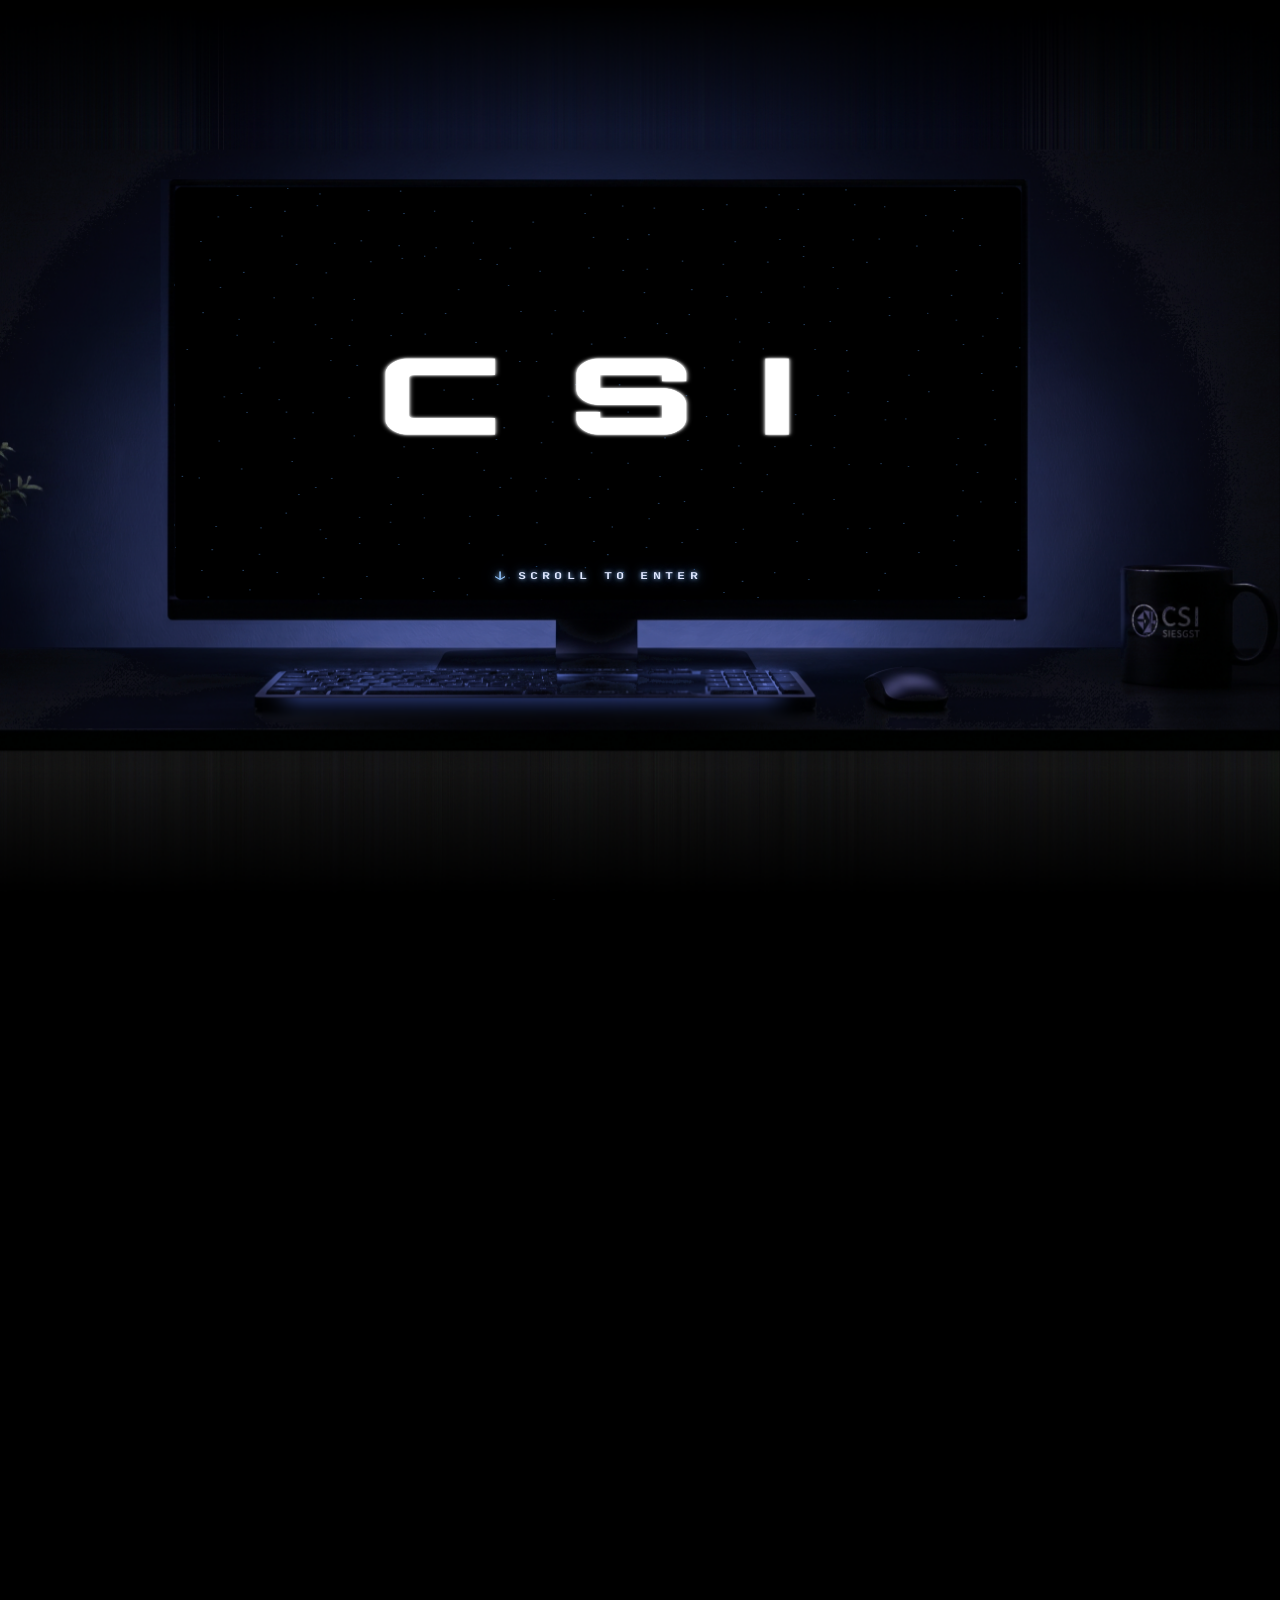
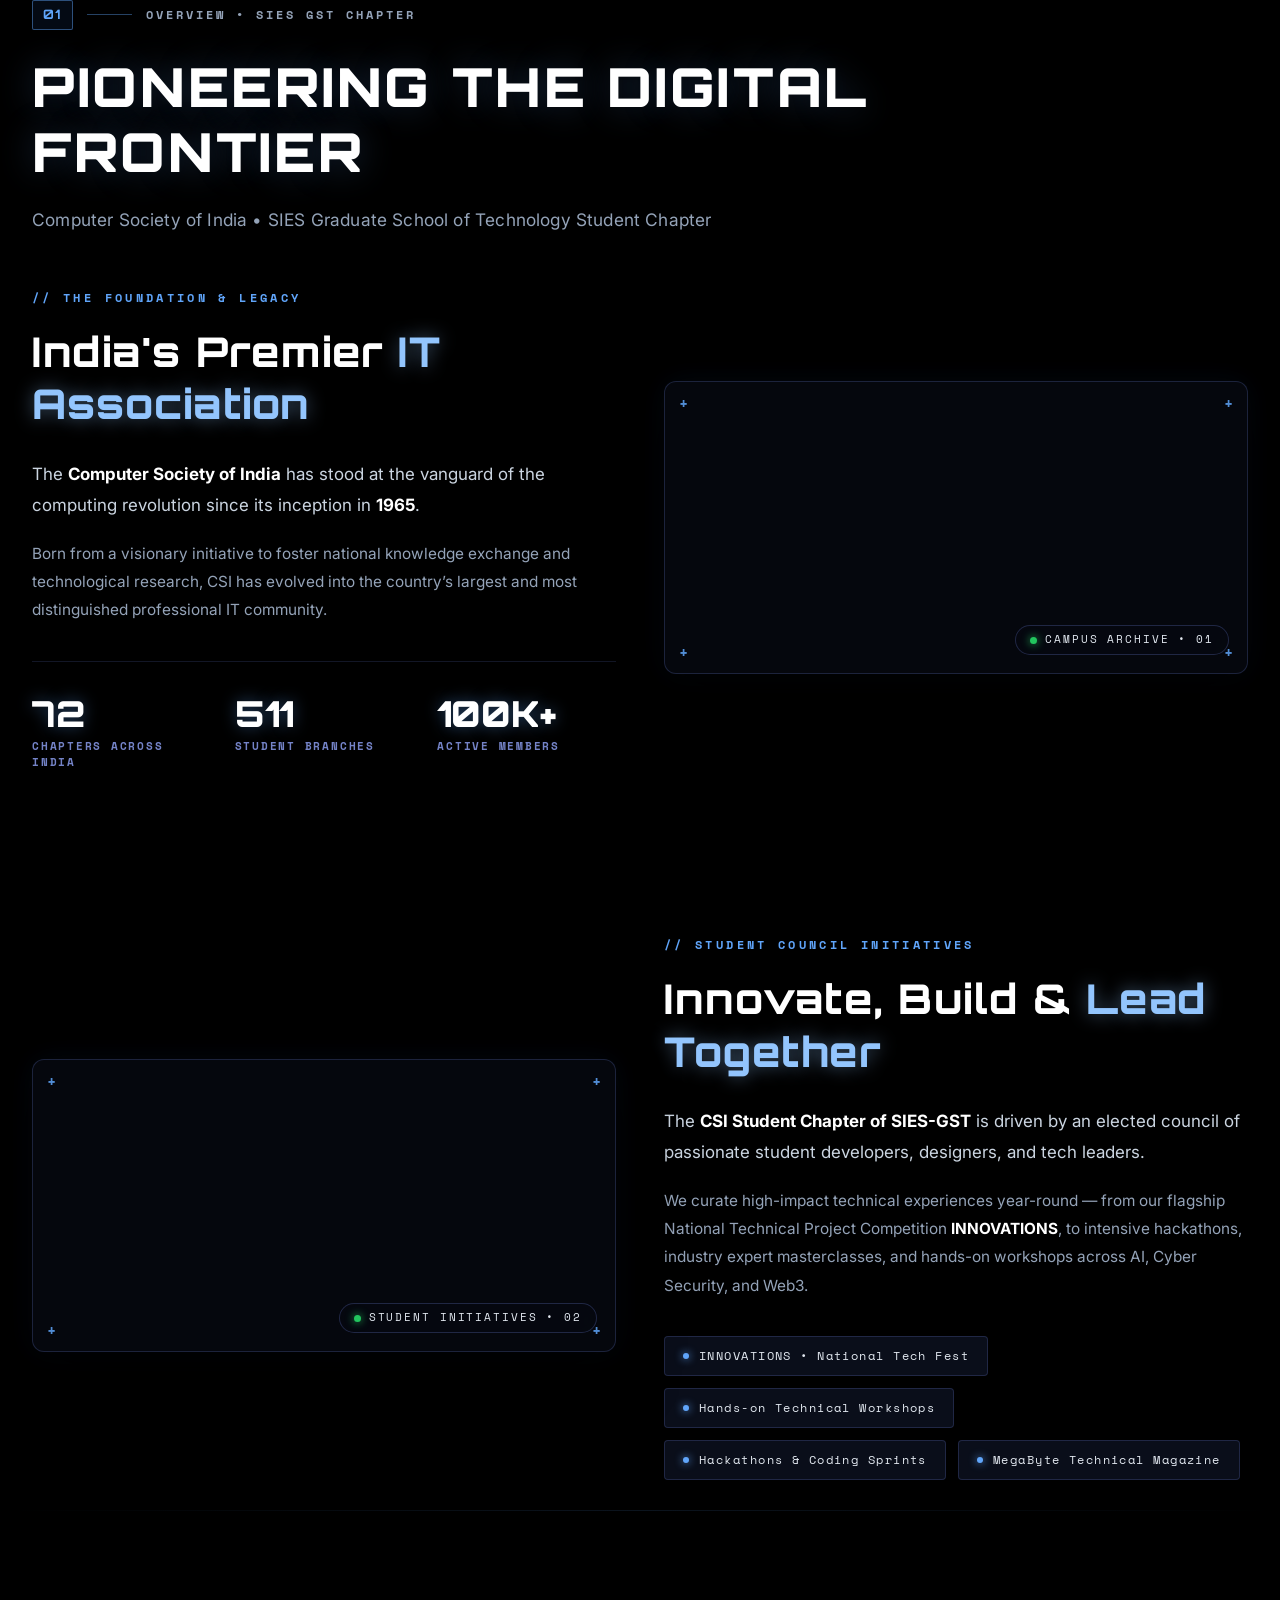
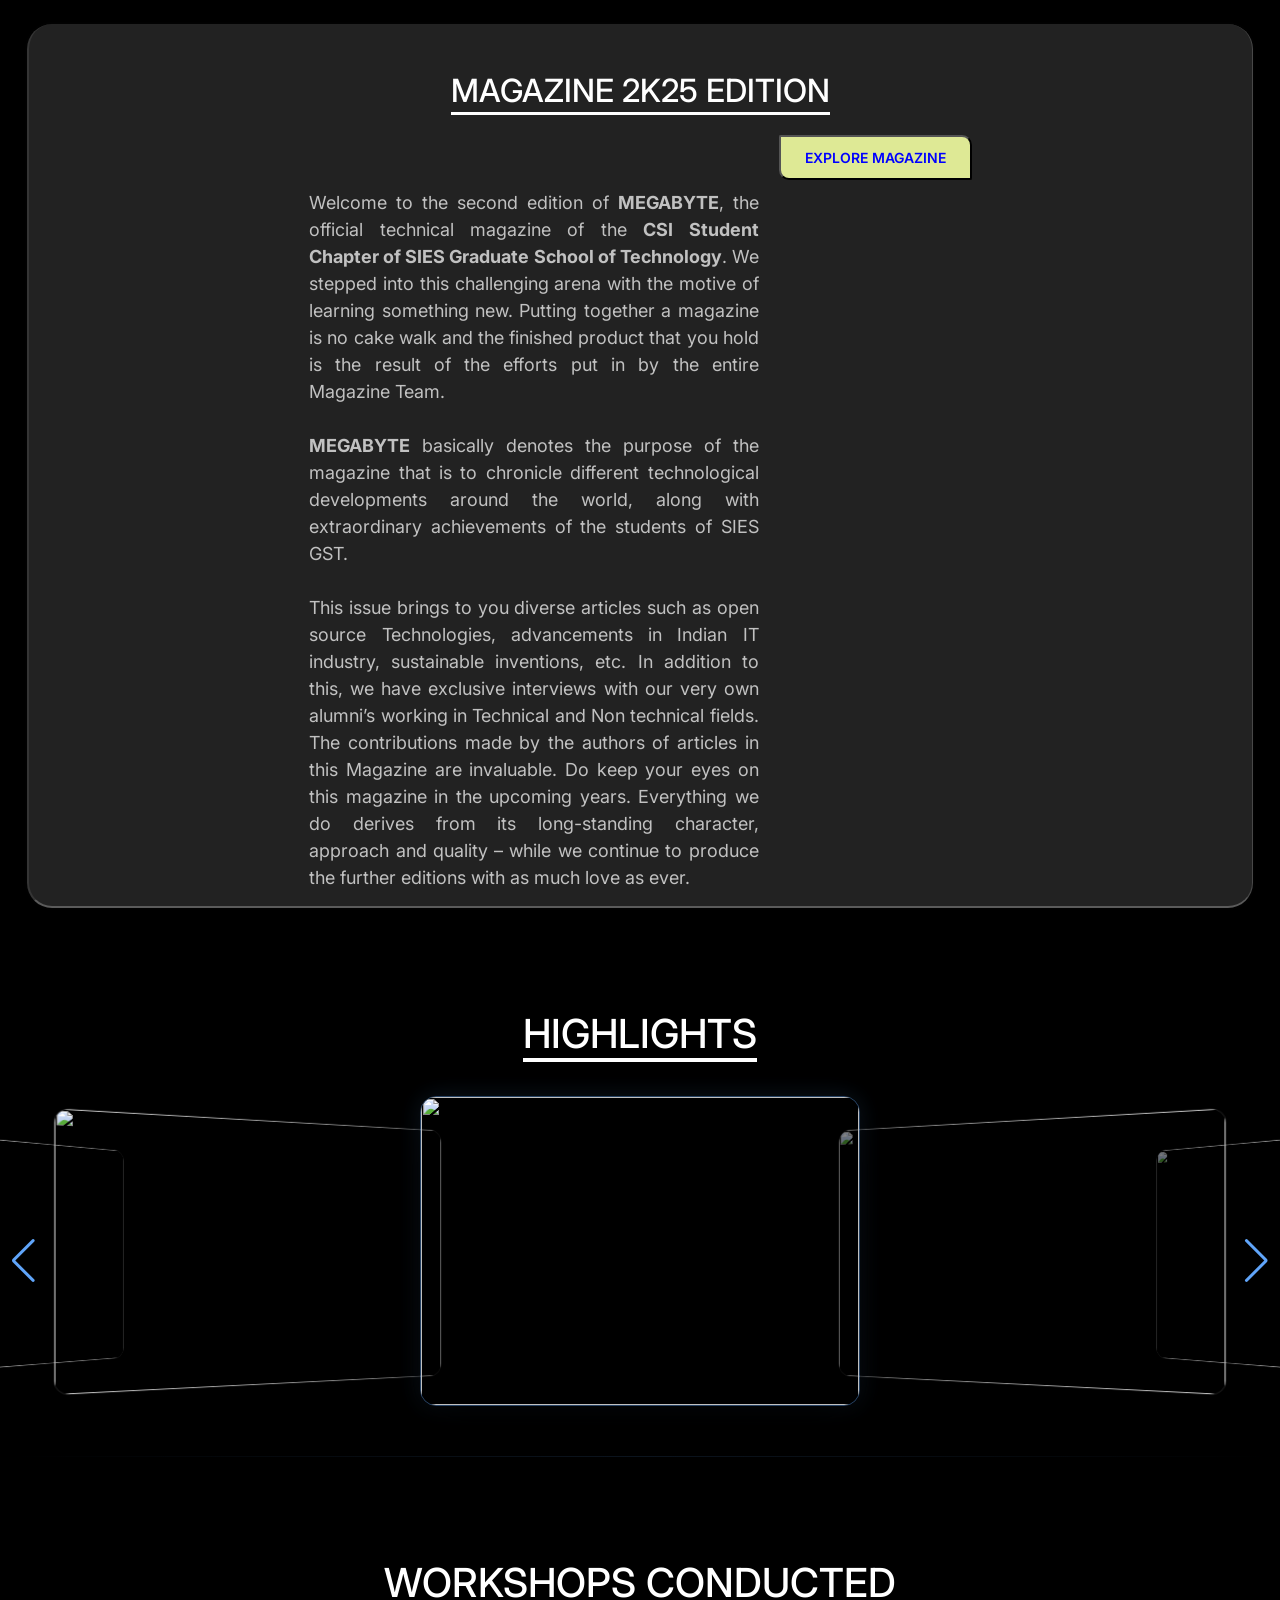
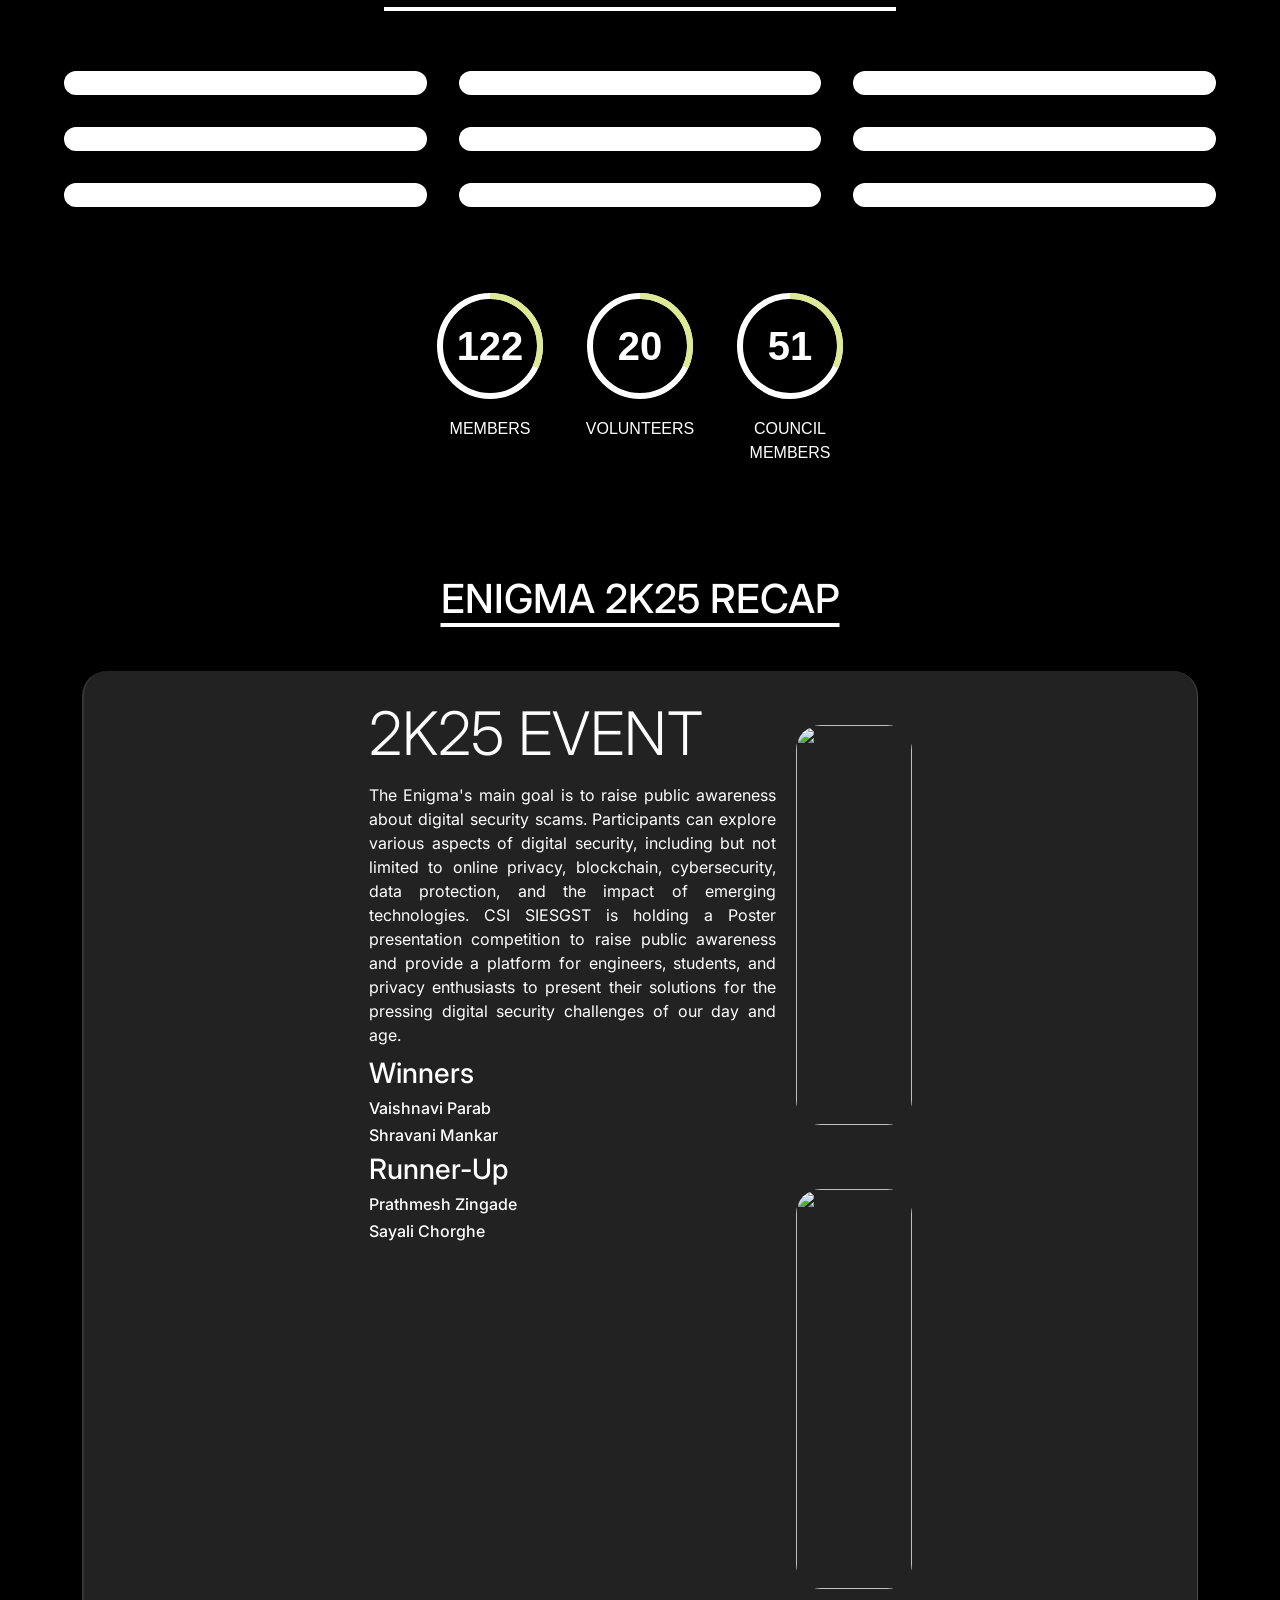
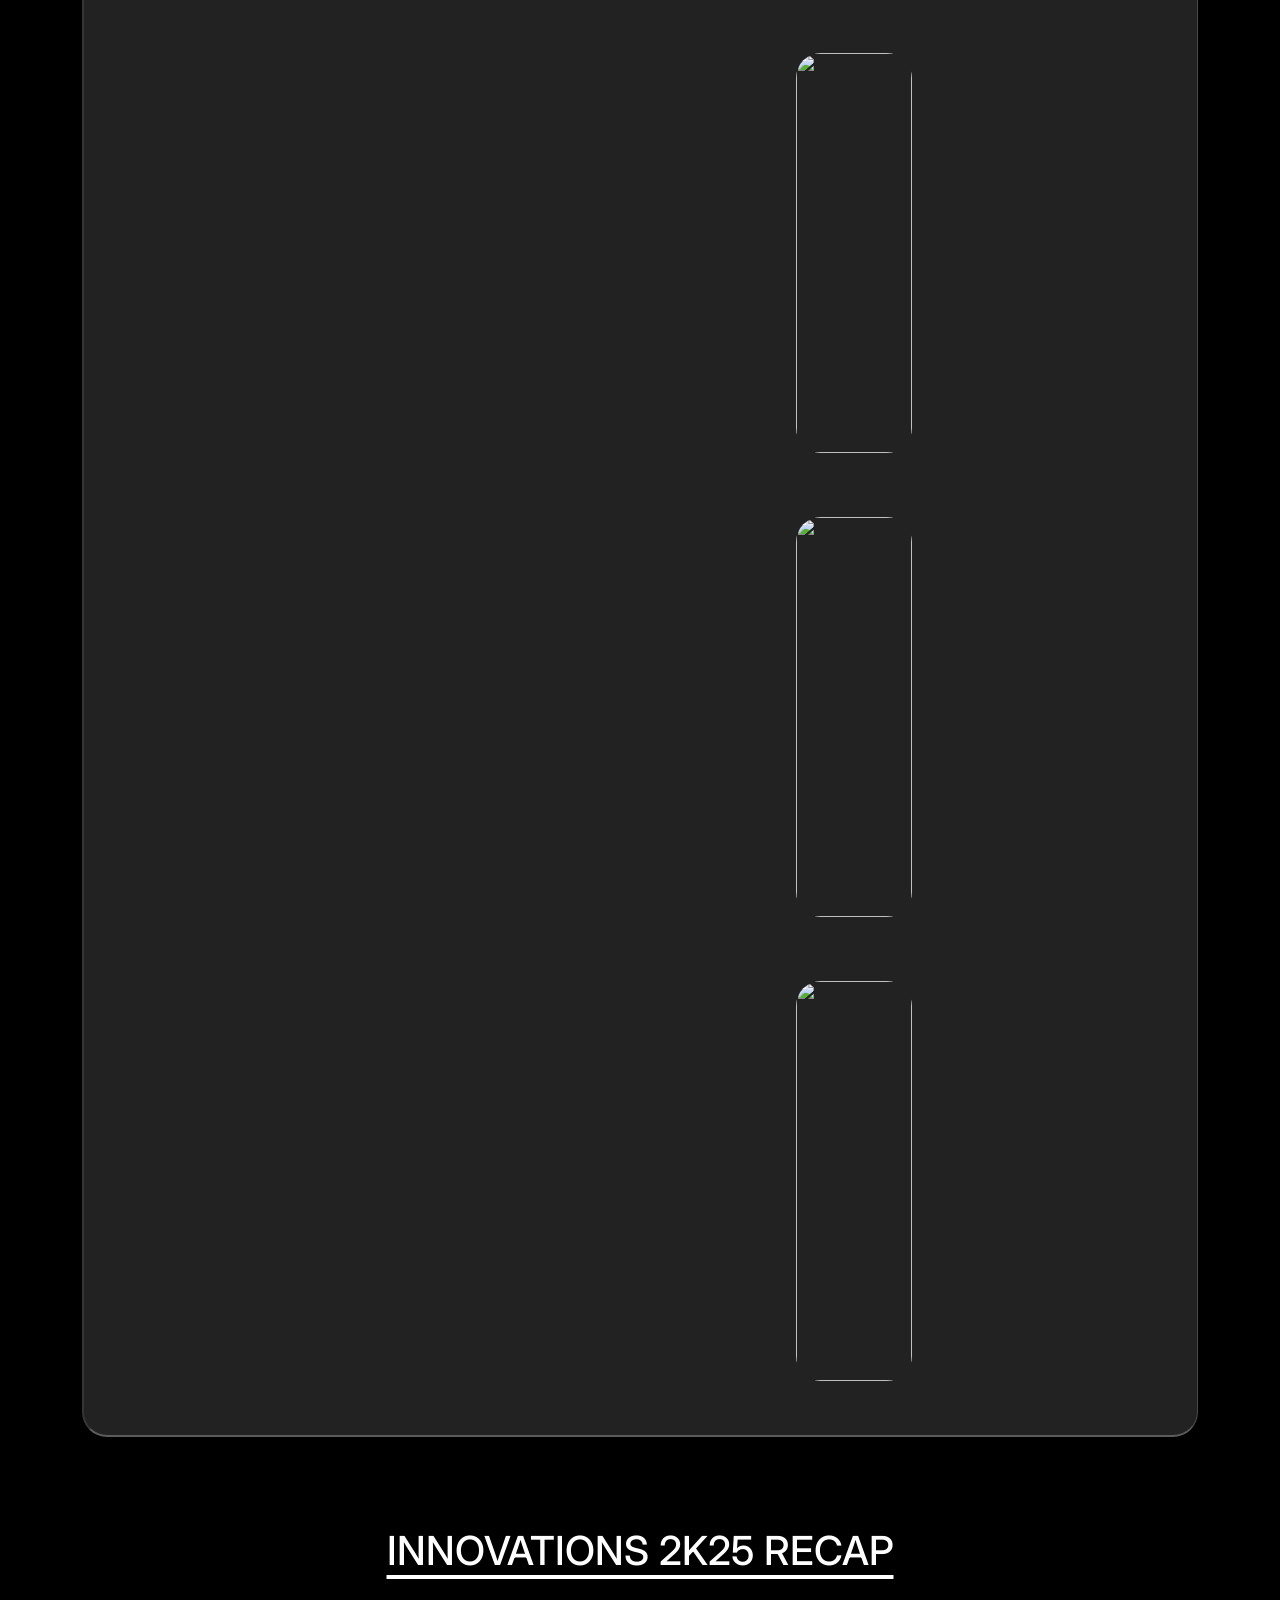
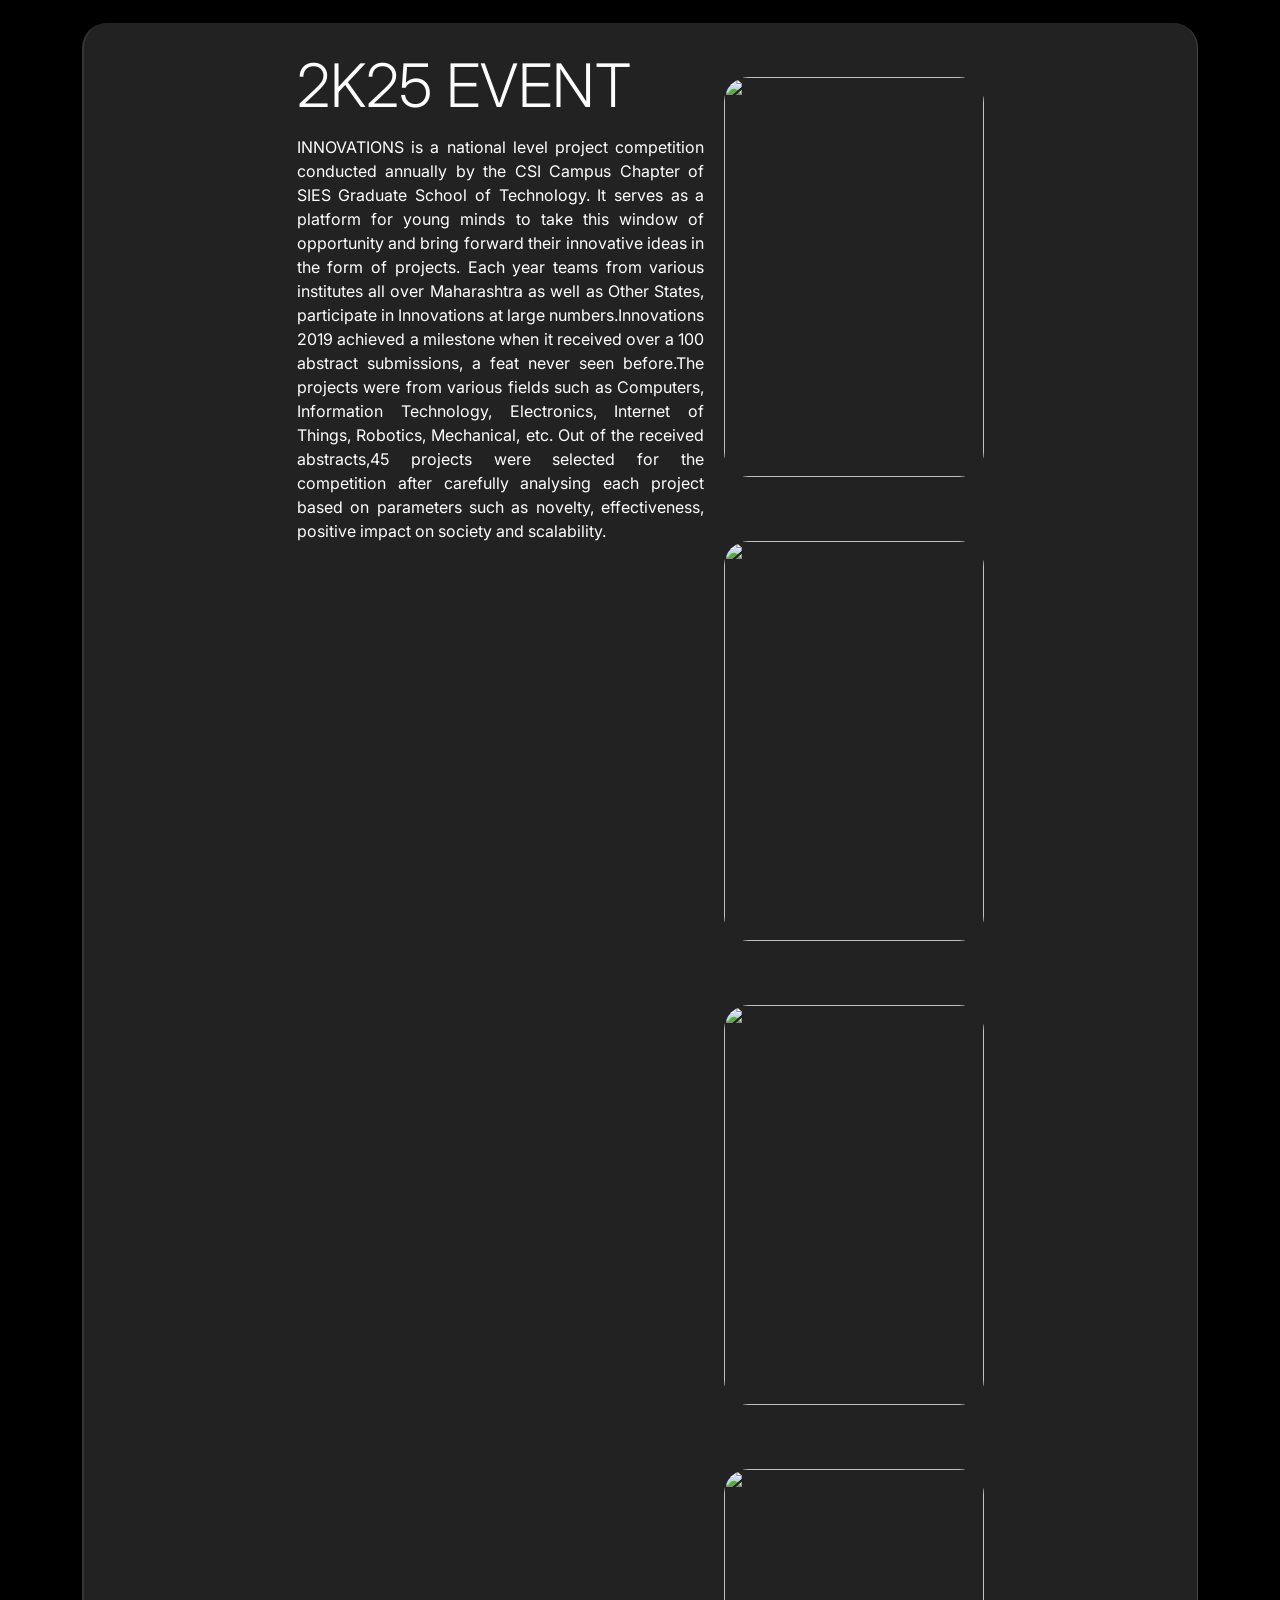
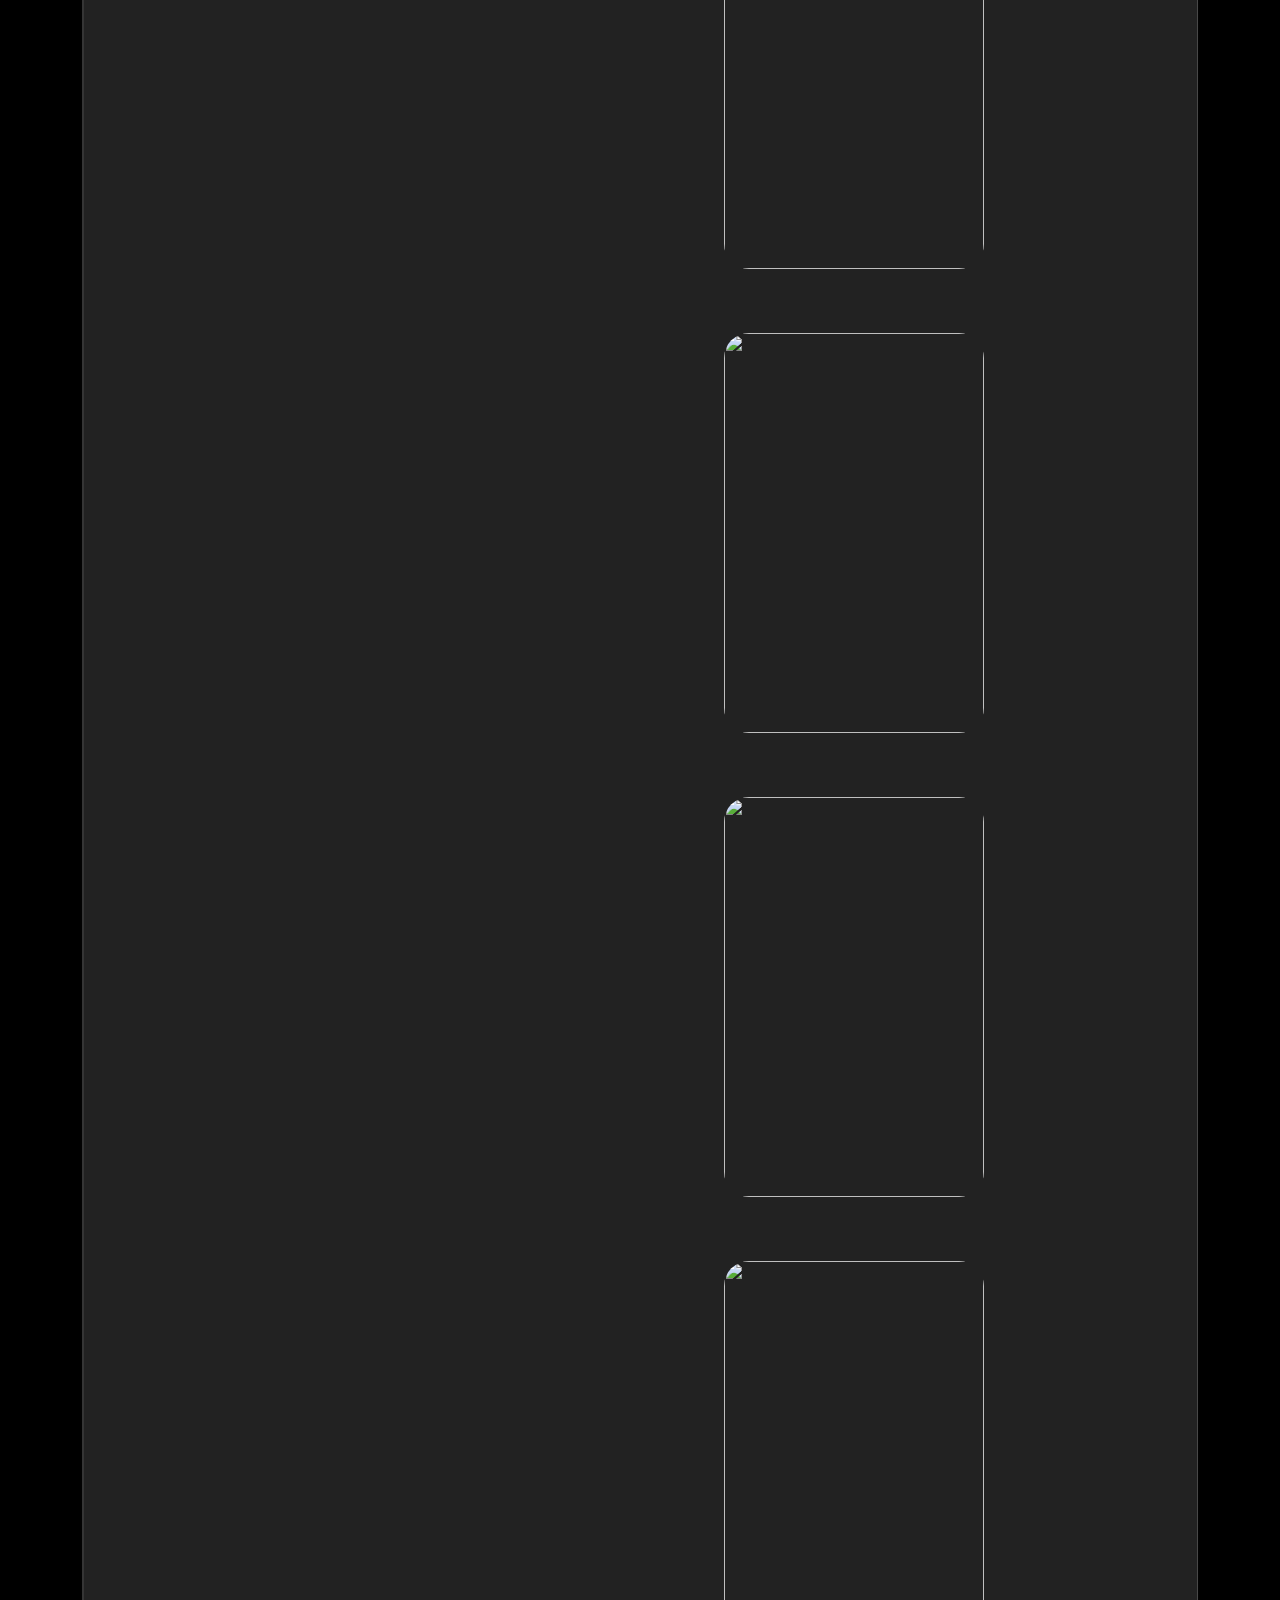
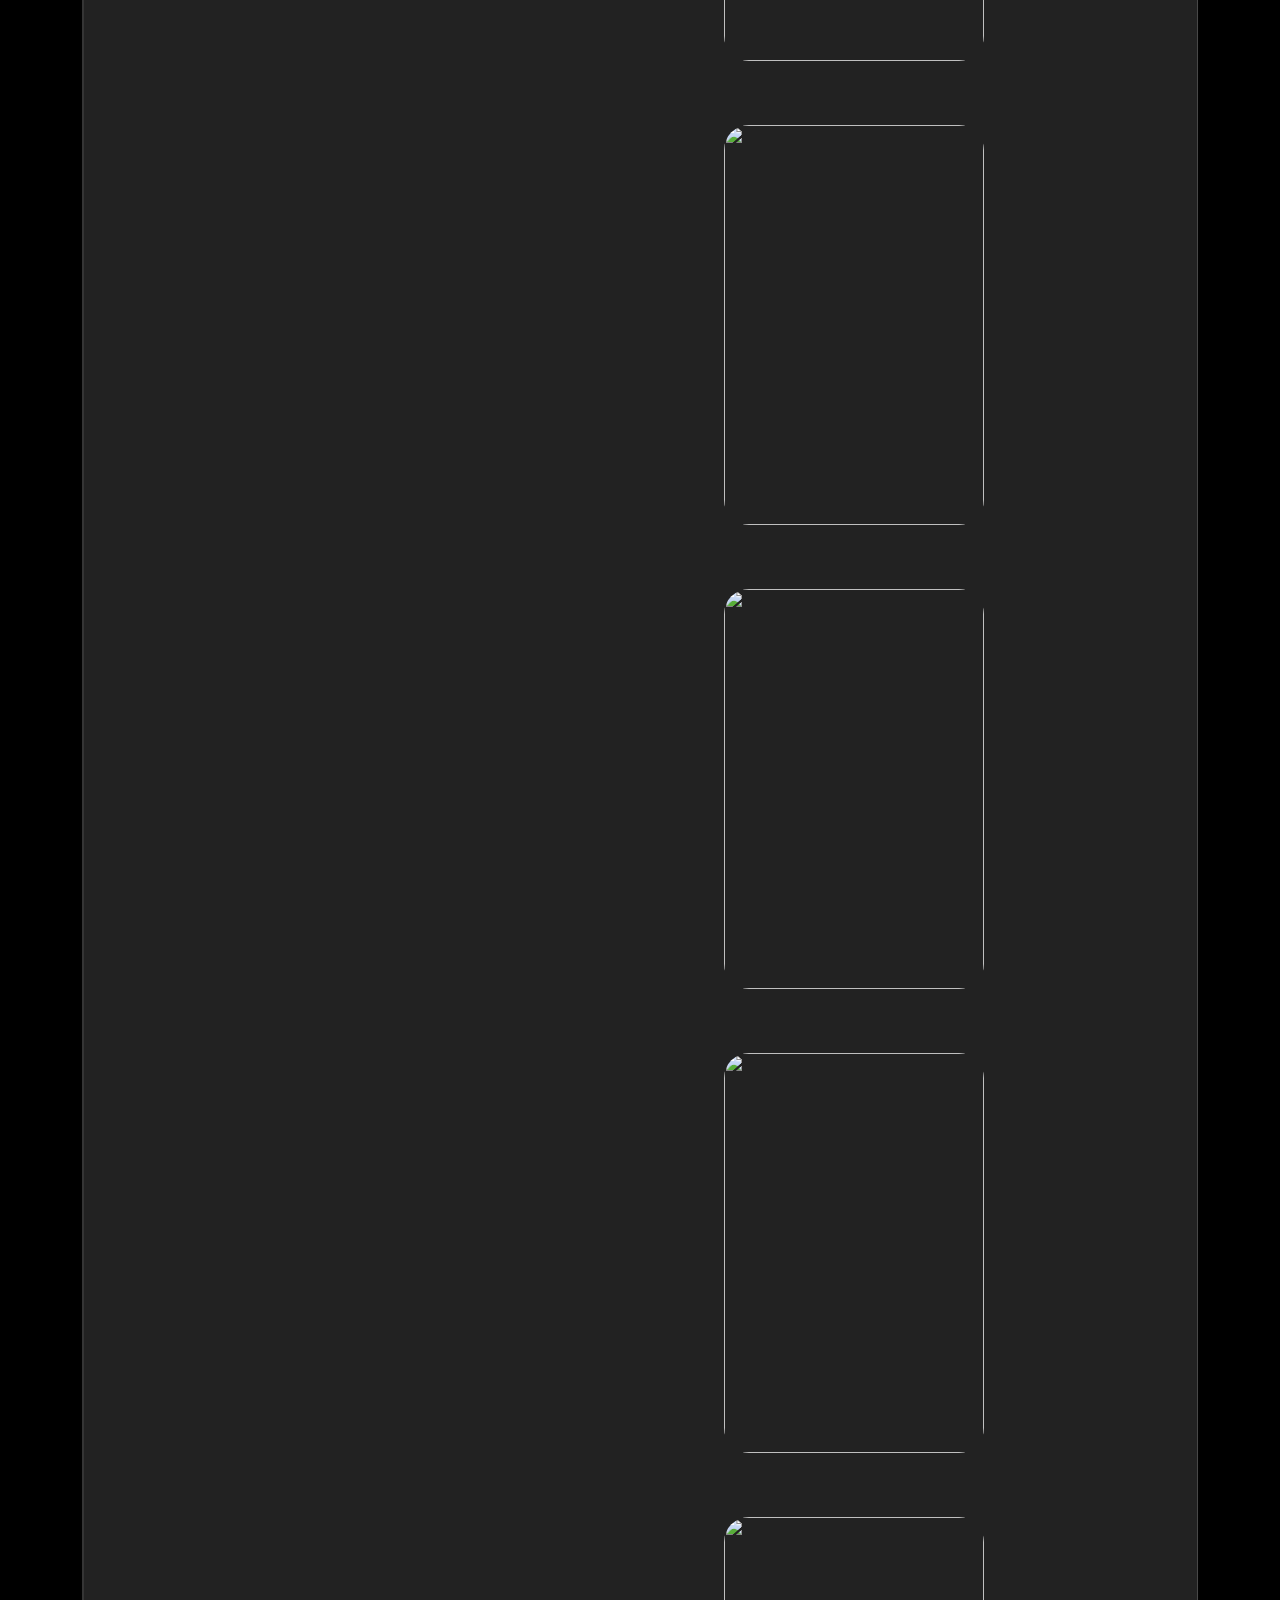
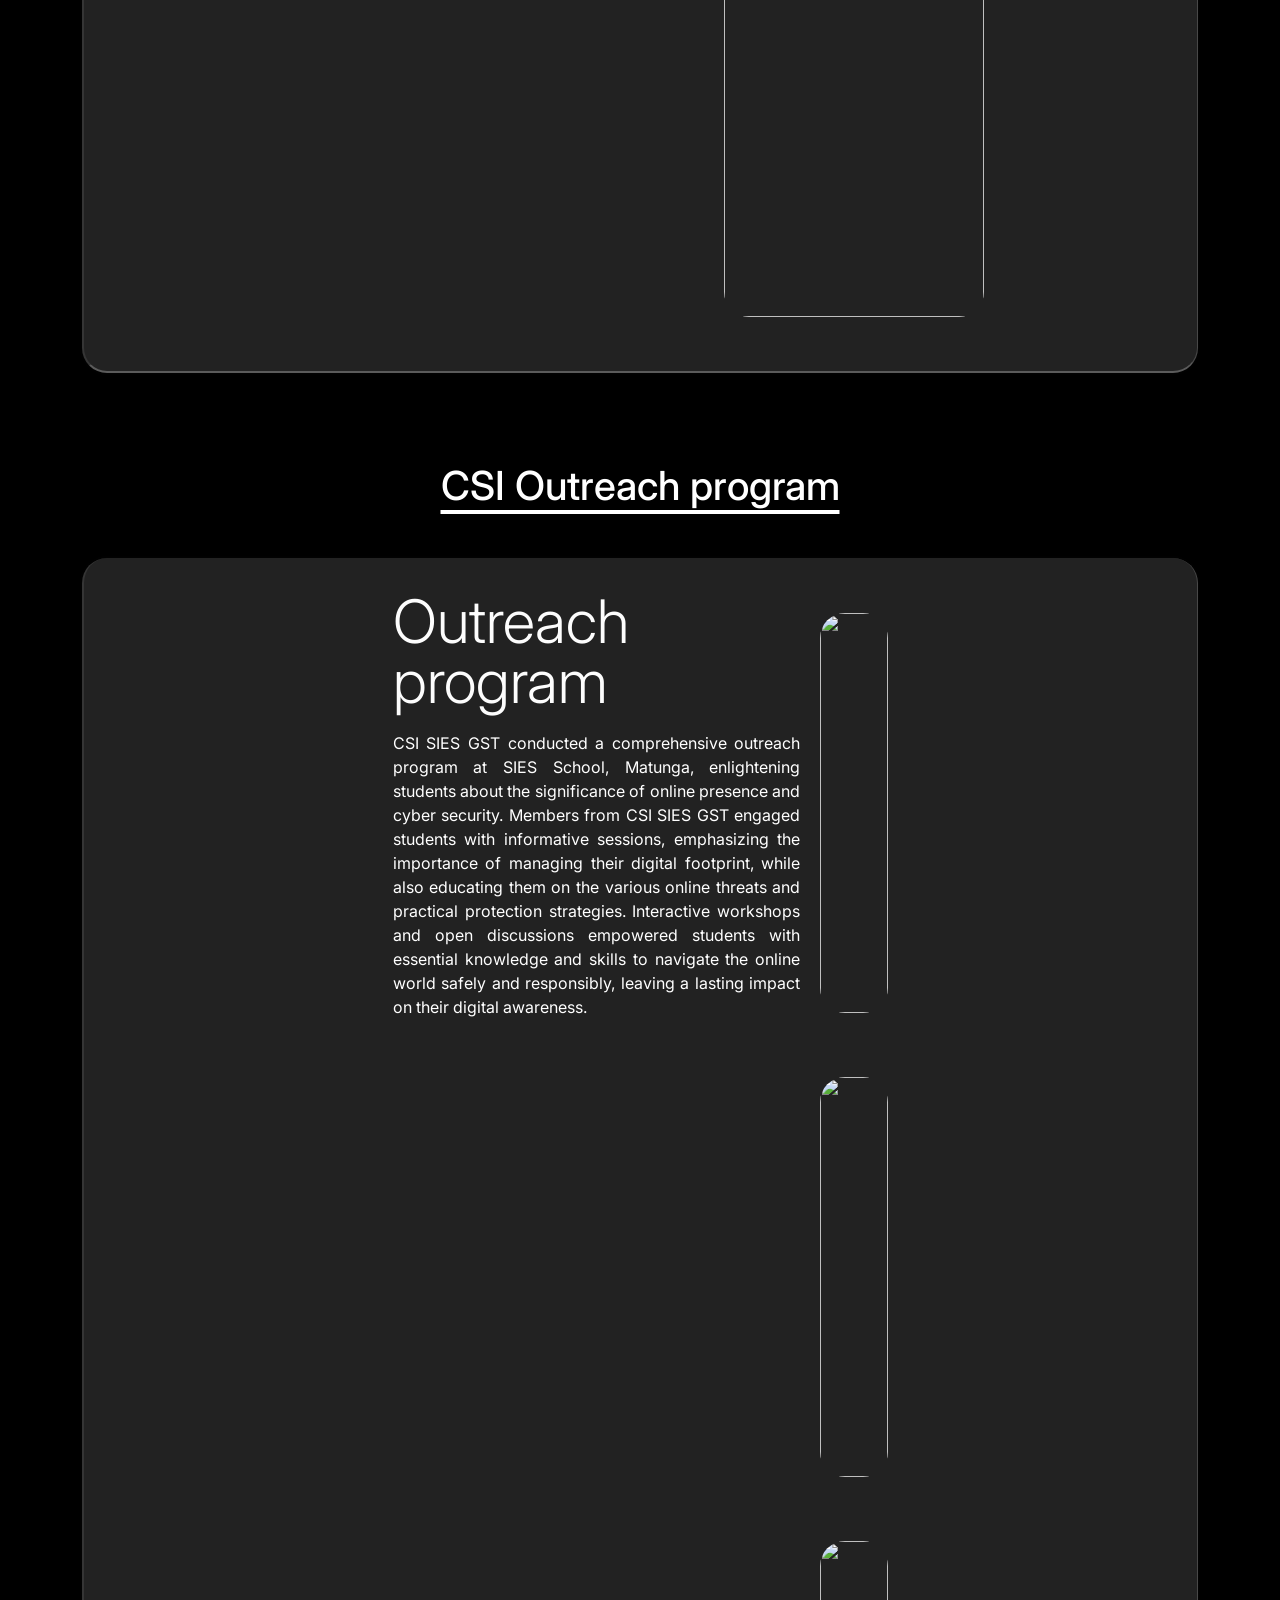
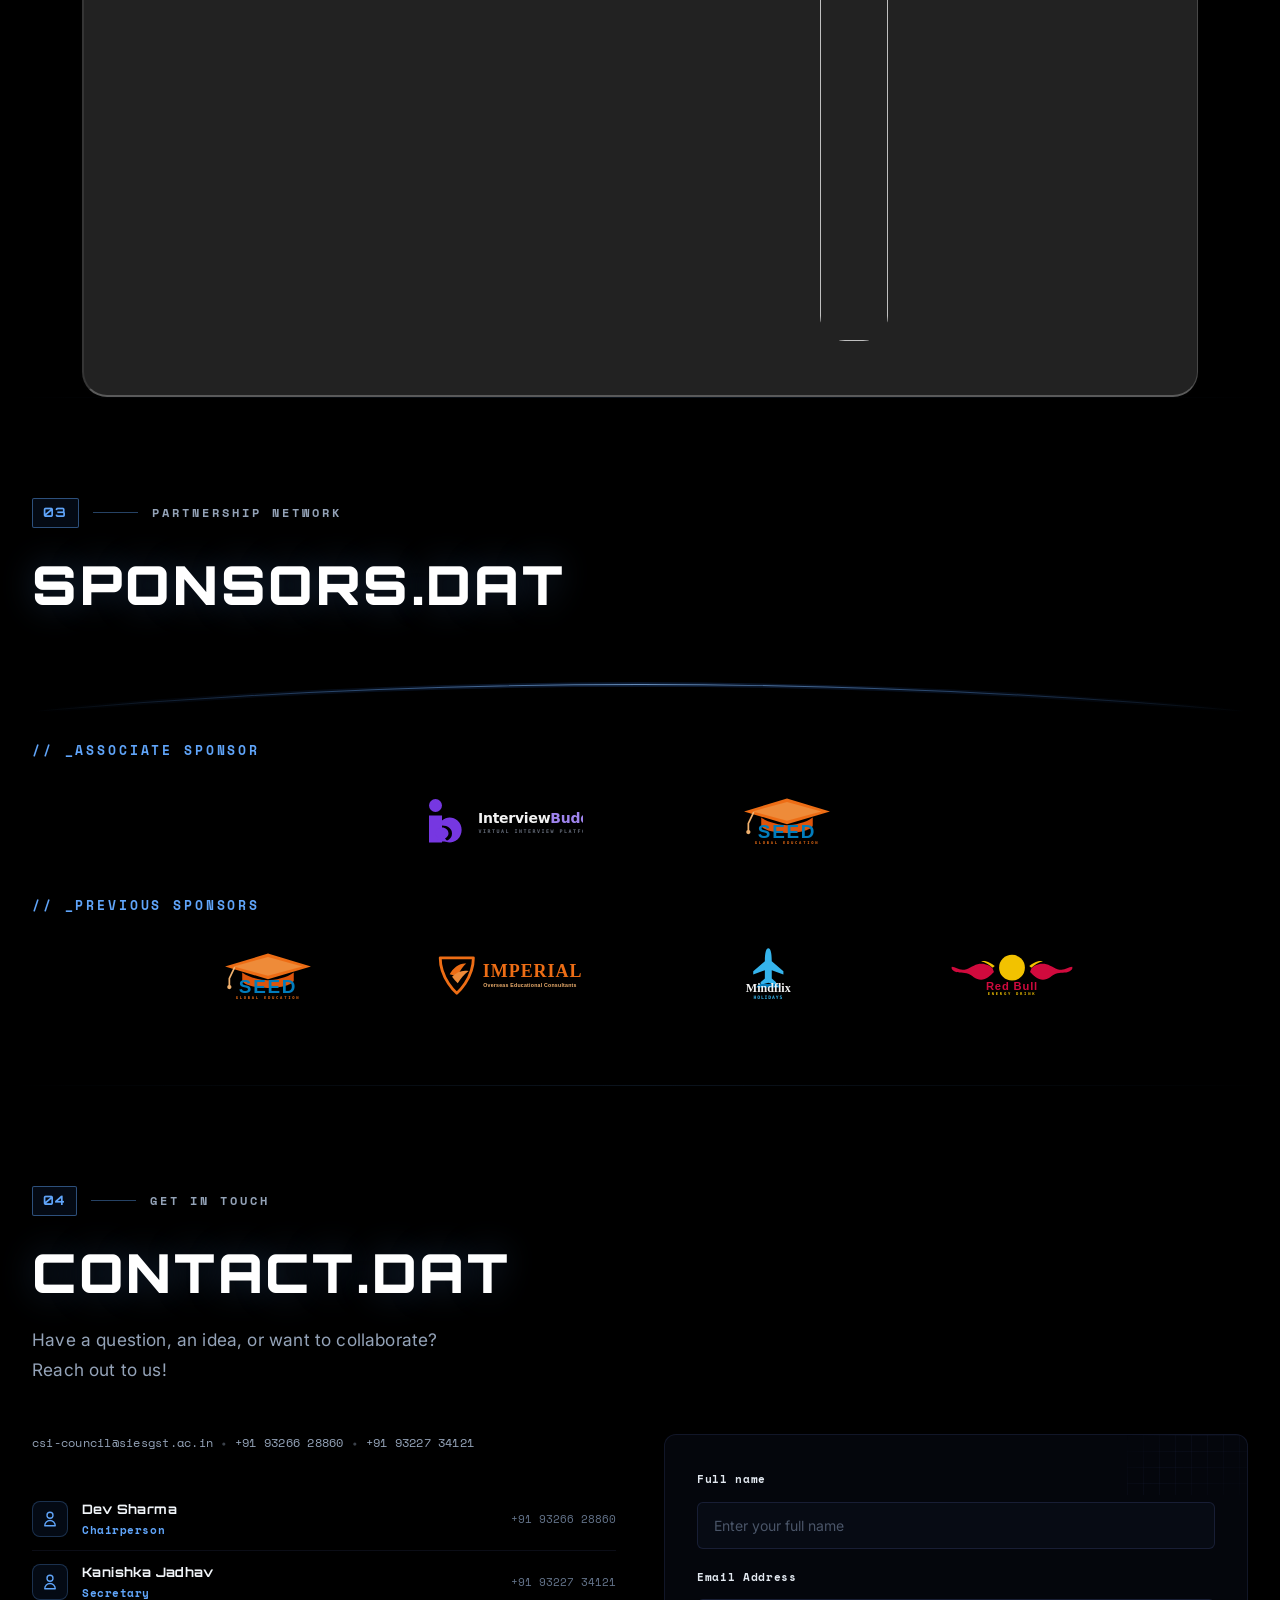
==== commit 4d70db17: "feat: implement sponsors, contact and footer sections" ====
--- a/index.html
+++ b/index.html
@@ -9,14 +9,18 @@
   <link rel="shortcut icon" href="./final-image1/CSI new Logo Crest Trans White.png">
   <script src="https://ajax.googleapis.com/ajax/libs/jquery/3.6.0/jquery.min.js"></script>
 
+  <link rel="preconnect" href="https://fonts.googleapis.com">
+  <link rel="preconnect" href="https://fonts.gstatic.com" crossorigin>
   <link
-    href="https://fonts.googleapis.com/css2?family=Montserrat:ital,wght@0,300;0,400;0,500;0,600;0,700;0,800;0,900;1,400;1,600&family=Poppins:ital,wght@0,300;0,400;0,500;0,600;0,700;0,800;1,400&family=Inter:wght@300;400;500;600;700&family=Plus+Jakarta+Sans:wght@400;500;600;700;800&family=Orbitron:wght@600;700;800;900&family=Space+Mono:wght@400;700&display=swap"
+    href="https://fonts.googleapis.com/css2?family=Inter:wght@300;400;500;600;700&family=Plus+Jakarta+Sans:wght@400;500;600;700;800&family=Orbitron:wght@600;700;800;900&family=Space+Mono:wght@400;700&family=JetBrains+Mono:ital,wght@0,300;0,400;0,600;0,700;0,800;1,400&display=swap"
     rel="stylesheet">
 
   <link rel="shortcut icon" href="./assets/CSI (WHITE) LOGO.png" type="image/x-icon">
   <link rel="stylesheet" href="https://cdnjs.cloudflare.com/ajax/libs/meyer-reset/2.0/reset.min.css" />
   <link rel="stylesheet" href="https://cdn.jsdelivr.net/npm/bootstrap@5.2.0/dist/css/bootstrap.min.css" />
   <link rel="stylesheet" href="style2.css" />
+  <link rel="stylesheet" href="contact-preview.css" />
+  <link rel="stylesheet" href="footer-preview.css" />
   <link rel="stylesheet" href="style3.css" />
   <link href="https://cdn.jsdelivr.net/npm/remixicon@2.5.0/fonts/remixicon.css" rel="stylesheet" />
   <link rel="stylesheet" href="https://unpkg.com/aos@next/dist/aos.css" />
@@ -141,69 +145,43 @@
   <!-- HERO SCROLL TRACK (Creates the scroll height for camera zoom interaction) -->
   <div id="hero-scroll-track" class="hero-scroll-track"></div>
 
-  <!-- ABOUT US SECTION (Cinematic Team Showcase, Who Are We & Top Window / Horizontal Cards Spotlight) -->
+  <!-- ABOUT US SECTION (Modern Minimalist Cyber Editorial Theme) -->
   <section id="cm" class="terminal-about-section">
     <div class="container terminal-about-container">
 
-      <!-- Section Header -->
+      <!-- Minimalist Editorial Section Header -->
       <div class="cyber-about-header" data-aos="fade-up">
         <div class="cyber-section-index">
           <span class="index-badge">01</span>
           <span class="index-line"></span>
-          <span class="index-label">ABOUT US &bull; SIES GST CHAPTER</span>
+          <span class="index-label">OVERVIEW &bull; SIES GST CHAPTER</span>
         </div>
         <h2 class="cyber-about-hero-title">
-          THE ARCHITECTS OF INNOVATION
+          PIONEERING THE DIGITAL FRONTIER
         </h2>
         <p class="cyber-about-hero-subtitle">
           Computer Society of India &bull; SIES Graduate School of Technology Student Chapter
         </p>
       </div>
 
-      <!-- 1. CINEMATIC TEAM GROUP PHOTO SHOWCASE (HUGE) -->
-      <div class="team-showcase-container" data-aos="fade-up">
-        <div class="team-photo-frame">
-          <img src="images/csi-team-group.jpg" alt="CSI SIES GST Student Council" class="team-photo-img" />
-          <div class="team-photo-overlay"></div>
-          
-          <!-- Modern Floating Caption Badge (No Pills - Minimalist Architecture) -->
-          <div class="team-caption-bar">
-            <div class="team-caption-left">
-              <div class="team-badge-tag">
-                <span class="pulse-indicator"></span>
-                <span>CSI SIES GST COUNCIL</span>
-              </div>
-              <h3 class="team-caption-title">The team that made it happen</h3>
-            </div>
-            <div class="team-caption-right">
-              <span class="team-year-tag">ACADEMIC YEAR 2025 &ndash; 2026</span>
-            </div>
-          </div>
-        </div>
-      </div>
-
-      <!-- Super Thin Faint Divider -->
-      <div class="section-internal-divider"></div>
-
-      <!-- 2. WHO ARE WE (CSI KYA HAI & SIES GST CHAPTER) -->
-      <div class="about-story-block" data-aos="fade-up">
+      <!-- Content Block 1: The National IT Legacy -->
+      <div class="cyber-about-block" data-aos="fade-up">
         <div class="row align-items-center g-5">
-          <div class="col-lg-6">
-            <div class="story-label-wrapper">
-              <span class="story-label">// 01 &bull; WHO ARE WE</span>
-            </div>
-            <h3 class="story-heading">
-              India’s Largest Tech Network, <br class="d-none d-md-inline" />
-              <span class="highlight-cyan">Powered by Students</span>
+          <div class="col-lg-6 cyber-content-col">
+            <div class="cyber-block-label-wrapper">
+              <span class="cyber-block-label">// THE FOUNDATION &amp; LEGACY</span>
+            </div>
+            <h3 class="cyber-block-heading">
+              India's Premier <span class="highlight-cyan">IT Association</span>
             </h3>
-            <p class="modern-body-lead">
-              Founded in <strong class="text-white">1965</strong>, the <strong class="text-white">Computer Society of India (CSI)</strong> is the nation’s pioneer professional body dedicated to advancing computer engineering, data science, and IT research.
+            <p class="cyber-body-lead">
+              The <strong class="text-white">Computer Society of India</strong> has stood at the vanguard of the computing revolution since its inception in <span class="text-white fw-bold">1965</span>.
             </p>
-            <p class="modern-body-text">
-              At <strong class="text-white">SIES Graduate School of Technology</strong>, our Student Chapter transforms this national legacy into an electric campus community. We are an elected guild of student developers, designers, open-source hackers, and tech leads committed to bridging the gap between theoretical classroom knowledge and industry-scale engineering.
+            <p class="cyber-body-text">
+              Born from a visionary initiative to foster national knowledge exchange and technological research, CSI has evolved into the country’s largest and most distinguished professional IT community.
             </p>
 
-            <!-- Minimalist Stats Grid -->
+            <!-- Minimalist Sculpted Stats -->
             <div class="cyber-stats-row">
               <div class="cyber-stat-item">
                 <span class="cyber-stat-num">72</span>
@@ -220,153 +198,77 @@
             </div>
           </div>
 
-          <div class="col-lg-6">
-            <!-- Modern Glass Emblem Showcase (No Pills) -->
-            <div class="csi-emblem-showcase-card">
-              <div class="emblem-card-glow"></div>
-              <div class="emblem-card-inner text-center">
-                <div class="emblem-icon-wrapper">
-                  <img src="images/csi-emblem.svg" alt="CSI Emblem" class="csi-emblem-svg" />
-                </div>
-                <h4 class="emblem-card-title">COMPUTER SOCIETY OF INDIA</h4>
-                <p class="emblem-card-sub">SIES Graduate School of Technology &bull; Student Chapter</p>
-                <div class="emblem-card-points">
-                  <div class="emblem-point-row">
-                    <span class="point-glow-dot"></span>
-                    <span>Student-Led Technical Innovation</span>
-                  </div>
-                  <div class="emblem-point-row">
-                    <span class="point-glow-dot"></span>
-                    <span>National Project &amp; Defense Competitions</span>
-                  </div>
-                  <div class="emblem-point-row">
-                    <span class="point-glow-dot"></span>
-                    <span>Hands-on Engineering &amp; Research</span>
-                  </div>
-                </div>
-              </div>
-            </div>
-          </div>
-        </div>
-      </div>
-
-      <!-- Super Thin Faint Divider -->
-      <div class="section-internal-divider"></div>
-
-      <!-- 3. WHAT WE DO (TOP WINDOW DISPLAY + HORIZONTAL CARDS DOCK) -->
-      <div class="about-spotlight-block" id="what-we-do" data-aos="fade-up">
-        <div class="story-label-wrapper">
-          <span class="story-label">// 02 &bull; WHAT WE DO</span>
-        </div>
-        <div class="d-flex flex-column flex-md-row justify-content-between align-items-md-end mb-4 gap-3">
-          <h3 class="story-heading mb-0">
-            Engineering High-Impact <span class="highlight-cyan">Technical Experiences</span>
-          </h3>
-          <p class="modern-body-text mb-0 text-md-end" style="max-width: 420px;">
-            Hover or tap the cards below to reveal event dossiers, photos, and direct access.
-          </p>
-        </div>
-
-        <!-- TOP INTERACTIVE DISPLAY WINDOW -->
-        <div class="spotlight-stage-window" id="spotlight-stage-window">
-          <div class="row g-4 g-lg-5 align-items-center">
-            <div class="col-lg-7 order-2 order-lg-1">
-              <div class="stage-info-body">
-                <span class="stage-category-tag" id="spotlight-cat">// FLAGSHIP NATIONAL EXPO</span>
-                <h4 class="stage-title" id="spotlight-title">INNOVATIONS 2K25</h4>
-                <p class="stage-desc" id="spotlight-desc">
-                  SIES GST’s premier national tech platform uniting 100+ project submissions from top engineering institutes across India to pitch cutting-edge prototypes before industry jury panels.
-                </p>
-                <ul class="stage-highlights-list" id="spotlight-highlights">
-                  <li class="stage-highlight-item">
-                    <span class="point-glow-dot"></span>
-                    <span id="spotlight-h1">100+ Abstract Submissions from institutes across India</span>
-                  </li>
-                  <li class="stage-highlight-item">
-                    <span class="point-glow-dot"></span>
-                    <span id="spotlight-h2">Multi-track tracks in AI/ML, IoT, Cloud &amp; Embedded Systems</span>
-                  </li>
-                </ul>
-                <div class="stage-footer pt-3">
-                  <a href="#innovations" class="preview-action-btn" id="spotlight-link">
-                    <span>EXPLORE INITIATIVE</span>
-                    <i class="ri-arrow-right-line"></i>
-                  </a>
-                </div>
-              </div>
-            </div>
-
-            <div class="col-lg-5 order-1 order-lg-2">
-              <div class="stage-media-frame">
-                <img src="images/i (1).jpg" alt="Spotlight Preview" class="stage-img" id="spotlight-img" />
-                <div class="stage-gradient-overlay"></div>
-                <div class="stage-tag-badge" id="spotlight-badge">
-                  <span class="badge-dot"></span>
-                  <span id="spotlight-badge-text">NATIONAL LEVEL TECH FEST</span>
-                </div>
-              </div>
-            </div>
-          </div>
-        </div>
-
-        <!-- BOTTOM HORIZONTAL MINIMALIST CARDS DOCK -->
-        <div class="spotlight-horizontal-dock" id="spotlight-triggers">
-          <!-- Card 1: Innovations -->
-          <div class="dock-card-item active" data-spotlight="innovations" tabindex="0">
-            <div class="dock-card-top">
-              <span class="dock-num">01</span>
-              <span class="dock-arrow"><i class="ri-arrow-right-up-line"></i></span>
-            </div>
-            <h5 class="dock-title">INNOVATIONS</h5>
-            <p class="dock-subtitle">National Project Expo</p>
-            <div class="dock-active-indicator"></div>
-          </div>
-
-          <!-- Card 2: Enigma -->
-          <div class="dock-card-item" data-spotlight="enigma" tabindex="0">
-            <div class="dock-card-top">
-              <span class="dock-num">02</span>
-              <span class="dock-arrow"><i class="ri-arrow-right-up-line"></i></span>
-            </div>
-            <h5 class="dock-title">ENIGMA</h5>
-            <p class="dock-subtitle">Cyber Defense Challenge</p>
-            <div class="dock-active-indicator"></div>
-          </div>
-
-          <!-- Card 3: Megabyte -->
-          <div class="dock-card-item" data-spotlight="megabyte" tabindex="0">
-            <div class="dock-card-top">
-              <span class="dock-num">03</span>
-              <span class="dock-arrow"><i class="ri-arrow-right-up-line"></i></span>
-            </div>
-            <h5 class="dock-title">MEGABYTE</h5>
-            <p class="dock-subtitle">Annual Tech Magazine</p>
-            <div class="dock-active-indicator"></div>
-          </div>
-
-          <!-- Card 4: Hackathons -->
-          <div class="dock-card-item" data-spotlight="hackathons" tabindex="0">
-            <div class="dock-card-top">
-              <span class="dock-num">04</span>
-              <span class="dock-arrow"><i class="ri-arrow-right-up-line"></i></span>
-            </div>
-            <h5 class="dock-title">HACKATHONS</h5>
-            <p class="dock-subtitle">36-Hr Code Sprints</p>
-            <div class="dock-active-indicator"></div>
-          </div>
-
-          <!-- Card 5: Tech Workshops -->
-          <div class="dock-card-item" data-spotlight="workshops" tabindex="0">
-            <div class="dock-card-top">
-              <span class="dock-num">05</span>
-              <span class="dock-arrow"><i class="ri-arrow-right-up-line"></i></span>
-            </div>
-            <h5 class="dock-title">WORKSHOPS</h5>
-            <p class="dock-subtitle">Domain Masterclasses</p>
-            <div class="dock-active-indicator"></div>
-          </div>
-        </div>
-
+          <div class="col-lg-6 cyber-visual-col">
+            <div class="cyber-modern-media">
+              <div class="media-corner-mark corner-tl">+</div>
+              <div class="media-corner-mark corner-tr">+</div>
+              <div class="media-corner-mark corner-bl">+</div>
+              <div class="media-corner-mark corner-br">+</div>
+              <video class="cyber-video-player" autoplay loop muted playsinline>
+                <source src="images/1.mp4" type="video/mp4" />
+              </video>
+              <div class="media-status-pill">
+                <span class="status-indicator-dot"></span>
+                <span>CAMPUS ARCHIVE &bull; 01</span>
+              </div>
+            </div>
+          </div>
+        </div>
+      </div>
+
+      <!-- Content Block 2: Student Chapter Initiatives & Innovation -->
+      <div class="cyber-about-block cyber-block-reverse" data-aos="fade-up">
+        <div class="row align-items-center g-5 flex-lg-row-reverse">
+          <div class="col-lg-6 cyber-content-col">
+            <div class="cyber-block-label-wrapper">
+              <span class="cyber-block-label">// STUDENT COUNCIL INITIATIVES</span>
+            </div>
+            <h3 class="cyber-block-heading">
+              Innovate, Build &amp; <span class="highlight-cyan">Lead Together</span>
+            </h3>
+            <p class="cyber-body-lead">
+              The <strong class="text-white">CSI Student Chapter of SIES-GST</strong> is driven by an elected council of passionate student developers, designers, and tech leaders.
+            </p>
+            <p class="cyber-body-text">
+              We curate high-impact technical experiences year-round &mdash; from our flagship National Technical Project Competition <strong class="text-white">INNOVATIONS</strong>, to intensive hackathons, industry expert masterclasses, and hands-on workshops across AI, Cyber Security, and Web3.
+            </p>
+
+            <div class="cyber-feature-pills">
+              <div class="cyber-pill-item">
+                <span class="pill-dot"></span>
+                <span>INNOVATIONS &bull; National Tech Fest</span>
+              </div>
+              <div class="cyber-pill-item">
+                <span class="pill-dot"></span>
+                <span>Hands-on Technical Workshops</span>
+              </div>
+              <div class="cyber-pill-item">
+                <span class="pill-dot"></span>
+                <span>Hackathons &amp; Coding Sprints</span>
+              </div>
+              <div class="cyber-pill-item">
+                <span class="pill-dot"></span>
+                <span>MegaByte Technical Magazine</span>
+              </div>
+            </div>
+          </div>
+
+          <div class="col-lg-6 cyber-visual-col">
+            <div class="cyber-modern-media">
+              <div class="media-corner-mark corner-tl">+</div>
+              <div class="media-corner-mark corner-tr">+</div>
+              <div class="media-corner-mark corner-bl">+</div>
+              <div class="media-corner-mark corner-br">+</div>
+              <video class="cyber-video-player" autoplay loop muted playsinline>
+                <source src="images/2.mp4" type="video/mp4" />
+              </video>
+              <div class="media-status-pill">
+                <span class="status-indicator-dot"></span>
+                <span>STUDENT INITIATIVES &bull; 02</span>
+              </div>
+            </div>
+          </div>
+        </div>
       </div>
 
     </div>
@@ -375,58 +277,503 @@
   <!-- Super Thin Faint Section Divider (35% Opacity) -->
   <div class="terminal-section-divider"></div>
 
-  <!-- MAGAZINE SECTION (02. ANNUAL PUBLICATION) -->
-  <section id="magzine" class="modern-content-section">
-    <div class="container modern-section-container">
-      <div class="modern-section-header" data-aos="fade-up">
-        <div class="modern-section-tag">
-          <span class="section-tag-num">02</span>
-          <span class="section-tag-divider"></span>
-          <span class="section-tag-name">ANNUAL PUBLICATION</span>
-        </div>
-        <h2 class="modern-section-title">MEGABYTE 2K25 EDITION</h2>
-        <p class="modern-section-sub">Official Technical Magazine of CSI Student Chapter &bull; SIES Graduate School of Technology</p>
-      </div>
-
-      <div class="modern-glass-card" data-aos="fade-up">
-        <div class="row align-items-center g-5">
-          <div class="col-lg-7">
-            <span class="modern-card-tag">// RESEARCH &amp; CHRONICLES</span>
-            <h3 class="modern-card-heading">Insightful Tech, Diverse Voices</h3>
-            <p class="modern-body-lead">
-              Welcome to the second edition of <strong class="text-white">MEGABYTE</strong>, the premier annual publication curated by the CSI SIES-GST Editorial Council.
-            </p>
-            <p class="modern-body-text">
-              <strong>MEGABYTE</strong> chronicles breakthrough advancements across the global technology frontier while spotlighting the exceptional projects, research papers, and technical milestones of SIES GST students.
-            </p>
-            <ul class="modern-floating-points">
-              <li class="floating-point-item">
-                <span class="point-glow-dot"></span>
-                <span class="point-text">Curated deep-dives on Open Source Innovations, Artificial Intelligence &amp; Next-Gen Computing</span>
-              </li>
-              <li class="floating-point-item">
-                <span class="point-glow-dot"></span>
-                <span class="point-text">Exclusive interviews and career journeys from distinguished alumni across the IT sector</span>
-              </li>
-              <li class="floating-point-item">
-                <span class="point-glow-dot"></span>
-                <span class="point-text">Peer-reviewed student articles, project case studies, and technological reviews</span>
-              </li>
-            </ul>
-            <div class="modern-cta-wrapper mt-4">
-              <a href="https://online.fliphtml5.com/vxsxt/ilcm/" target="_blank" class="modern-action-btn">
-                <span>EXPLORE MAGAZINE</span>
-                <i class="ri-arrow-right-line"></i>
+  <!---magzine-->
+
+  <div id="magzine" class="container" style="max-width: 1250px;">
+    <div id="cm" class="inovation-card-main u-clearfix1">
+      <div class="hm">
+        <h2 id="headingm" style="margin-top: 2%;">MAGAZINE 2K25 EDITION</h2>
+      </div>
+      <div class="inovation-inner-card-text">
+
+
+        <span id="cdm" class="inovation-inner-card-description">
+          <p class="para-box__modifier">
+            Welcome to the second edition of <b>MEGABYTE</b>, the official technical magazine of the <b>CSI Student
+              Chapter of SIES Graduate School of Technology</b>. We
+            stepped into this challenging arena with the motive of learning something
+            new. Putting together a magazine is no cake walk and the finished product
+            that you hold is the result of the efforts put in by the entire Magazine Team.
+            <br>
+            <br>
+            <b>MEGABYTE</b> basically denotes the purpose of the magazine that is to chronicle different technological
+            developments around the world, along with extraordinary achievements of the students of SIES GST.
+            <br>
+            <br>
+            This issue brings to you diverse articles such as open source Technologies,
+            advancements in Indian IT industry, sustainable inventions, etc. In addition
+            to this, we have exclusive interviews with our very own alumni’s working in
+            Technical and Non technical fields. The contributions made by the authors
+            of articles in this Magazine are invaluable. Do keep your eyes on this magazine in the upcoming years.
+            Everything we do derives from its long-standing character, approach and quality – while we continue to
+            produce the further editions with as much love as ever.
+          </p>
+        </span>
+
+      </div>
+      <div class="imagem">
+        <img class="imgm" src="images/magzine.jpg" alt="">
+      </div>
+      <div class="buttonm">
+        <button class="btnm"> <a id="linkm" href="https://online.fliphtml5.com/vxsxt/ilcm/"> Explore Magazine</a>
+        </button>
+        <!-- <button class="btnm"> <a id="linkm" href="https://online.fliphtml5.com/vxsxt/tgql/"> Explore Magazine</a>
+        </button> -->
+      </div>
+    </div>
+  </div>
+
+  <!-- image gallery -->
+
+  <h1 id="headingh">HIGHLIGHTS</h1>
+
+  <section class="image-slider">
+    <div class="swiper mySwiper">
+      <div class="swiper-wrapper">
+        <div class="swiper-slide">
+          <img src="images/H (1).jpg">
+        </div>
+        <div class="swiper-slide">
+          <img src="images/H (2).jpg">
+        </div>
+        <div class="swiper-slide">
+          <img src="images/H (3).jpg">
+        </div>
+        <div class="swiper-slide">
+          <img src="images/H (4).jpg">
+        </div>
+        <div class="swiper-slide">
+          <img src="images/H (5).jpg">
+        </div>
+        <div class="swiper-slide">
+          <img src="images/H (6).jpg">
+        </div>
+        <div class="swiper-slide">
+          <img src="images/H (7).jpg">
+        </div>
+        <div class="swiper-slide">
+          <img src="images/H (8).jpg">
+        </div>
+        <div class="swiper-slide">
+          <img src="images/H (9).jpeg">
+        </div>
+      </div>
+      <div class="swiper-pagination"></div>
+      <div class="swiper-button-next buttons"></div>
+      <div class="swiper-button-prev buttons"></div>
+    </div>
+
+  </section>
+
+  <!-- Super Thin Faint Section Divider (35% Opacity) -->
+  <div class="terminal-section-divider"></div>
+
+  <!--   event   -->
+  <div id="event">
+    <h1 id="headingh">WORKSHOPS CONDUCTED</h1>
+
+    <ul class="event-card-grid">
+      <li>
+        <a class="event-card-solo">
+          <img src="images/CYBER_workshop.jpg" class="event-card-image-solo" alt="" />
+          <div class="event-card-overlay">
+            <div class="event-card-header">
+              <svg class="event-card-arc" xmlns="http://www.w3.org/2000/svg">
+                <path />
+              </svg>
+              <div class="event-card-header-text">
+                <h3 class="event-card-title-solo">Cybersecurity</h3>
+              </div>
+            </div>
+            <p class="event-card-description-solo">Cybersecurity is one of the most crucial domains in today’s digital
+              world. This workshop was focused on explaining the basics of cybersecurity and how different techniques
+              can be used to protect systems, networks, and data from malicious threats and attacks.</p>
+          </div>
+        </a>
+      </li>
+      <li>
+        <a class="event-card-solo">
+          <img src="images/DSA_Workshop.jpg" class="event-card-image-solo" alt="" />
+          <div class="event-card-overlay">
+            <div class="event-card-header">
+              <svg class="event-card-arc" xmlns="http://www.w3.org/2000/svg">
+                <path />
+              </svg>
+              <div class="event-card-header-text">
+                <h3 class="event-card-title-solo">DSA (Data Structures and Algorithms)</h3>
+              </div>
+            </div>
+            <p class="event-card-description-solo">DSA is the foundation of programming and problem-solving. This
+              workshop was focused on explaining the basics of data structures and algorithms and how they are used to
+              write efficient programs and solve real-world computational problems.</p>
+          </div>
+        </a>
+      </li>
+      <li>
+        <a class="event-card-solo">
+          <img src="images/IOT_Workshop.jpg" class="event-card-image-solo" alt="" />
+          <div class="event-card-overlay">
+            <div class="event-card-header">
+              <svg class="event-card-arc" xmlns="http://www.w3.org/2000/svg">
+                <path />
+              </svg>
+              <div class="event-card-header-text">
+                <h3 class="event-card-title-solo">IoT (Internet of Things)</h3>
+              </div>
+            </div>
+            <p class="event-card-description-solo">IoT is one of the fastest-growing technologies that connects devices
+              and enables them to communicate with each other. This workshop was focused on explaining the basics of IoT
+              and how smart systems can be built using sensors, actuators, and microcontrollers.</p>
+          </div>
+        </a>
+      </li>
+      <li>
+        <a class="event-card-solo">
+          <img src="images/e-bootstrap.png" class="event-card-image-solo" alt="" />
+          <div class="event-card-overlay">
+            <div class="event-card-header">
+              <svg class="event-card-arc" xmlns="http://www.w3.org/2000/svg">
+                <path />
+              </svg>
+              <div class="event-card-header-text">
+                <h3 class="event-card-title-solo">BOOTSTRAP</h3>
+              </div>
+            </div>
+            <p class="event-card-description-solo">Bootstrap is a simple and easy-to-use library to apply styles on
+              webpages. This workshop was focused on explaining the basics of the library and showing the
+              power of it.</p>
+          </div>
+        </a>
+      </li>
+      <li>
+        <a class="event-card-solo">
+          <img src="images/e-django.png" class="event-card-image-solo" alt="" />
+          <div class="event-card-overlay">
+            <div class="event-card-header">
+              <svg class="event-card-arc" xmlns="http://www.w3.org/2000/svg">
+                <path />
+              </svg>
+              <div class="event-card-header-text">
+                <h3 class="event-card-title-solo">DJANGO</h3>
+              </div>
+            </div>
+            <p class="event-card-description-solo">Django is one the most popular framework. This workshop was focused
+              on explaining the basics of Django and how a huge website can be built using it.</p>
+          </div>
+        </a>
+      </li>
+      <li>
+        <a class="event-card-solo">
+          <img src="images/e-angular.png" class="event-card-image-solo" alt="" />
+          <div class="event-card-overlay">
+            <div class="event-card-header">
+              <svg class="event-card-arc" xmlns="http://www.w3.org/2000/svg">
+                <path />
+              </svg>
+              <div class="event-card-header-text">
+                <h3 class="event-card-title-solo">ANGULAR 5</h3>
+              </div>
+            </div>
+            <p class="event-card-description-solo">Angular is one the most popular framework. This workshop was
+              focused on explaining the basics of Angular and how a complete full-stack web application
+              can be built
+              using it.</p>
+          </div>
+        </a>
+      </li>
+
+      <li>
+        <a class="event-card-solo">
+          <img src="images/e-basicpro.png" class="event-card-image-solo" alt="" />
+          <div class="event-card-overlay">
+            <div class="event-card-header">
+              <svg class="event-card-arc" xmlns="http://www.w3.org/2000/svg">
+                <path />
+              </svg>
+              <div class="event-card-header-text">
+                <h3 class="event-card-title-solo">BASIC PROGRAMMING</h3>
+              </div>
+            </div>
+            <p class="event-card-description-solo">The most essential part of learning to code is to know how to think
+              logically about the problem. The workshop was focused on guiding the members on how to
+              approach the problem in the most optimal way.</p>
+          </div>
+        </a>
+      </li>
+      <li>
+        <a class="event-card-solo">
+          <img src="images/e-aws.png" class="event-card-image-solo" alt="" />
+          <div class="event-card-overlay">
+            <div class="event-card-header">
+              <svg class="event-card-arc" xmlns="http://www.w3.org/2000/svg">
+                <path />
+              </svg>
+              <div class="event-card-header-text">
+                <h3 class="event-card-title-solo">CLOUD COMPUTING AND FUNDAMENTAL OF AWS</h3>
+              </div>
+            </div>
+            <p class="event-card-description-solo">The most essential part of learning to code is to know how to think
+              logically about the problem. The workshop was focused on guiding the members on how to
+              approach the problem in the most optimal way.</p>
+          </div>
+        </a>
+      </li>
+      <li>
+        <a class="event-card-solo">
+          <img src="images/e-placement.png" class="event-card-image-solo" alt="" />
+          <div class="event-card-overlay">
+            <div class="event-card-header">
+              <svg class="event-card-arc" xmlns="http://www.w3.org/2000/svg">
+                <path />
+              </svg>
+              <div class="event-card-header-text">
+                <h3 class="event-card-title-solo">PLACEMENT GUIDANCE</h3>
+              </div>
+            </div>
+            <p class="event-card-description-solo">The most essential part of learning to code is to know how to think
+              logically about the problem. The workshop was focused on guiding the members on how to
+              approach the problem in the most optimal way.</p>
+          </div>
+        </a>
+      </li>
+    </ul>
+  </div>
+  <!--   /event   -->
+  <!--   counter   -->
+  <div class="container">
+    <section class="charts_orb">
+      <article class="orb">
+        <div class="orb_graphic">
+          <svg>
+            <circle class="fill"></circle>
+            <circle class="progress"></circle>
+          </svg>
+          <div class="orb_value count">122</div>
+        </div>
+        <div class="orb_label">
+          MEMBERS
+        </div>
+      </article>
+
+      <article class="orb">
+        <div class="orb_graphic">
+          <svg>
+            <circle class="fill"></circle>
+            <circle class="progress"></circle>
+          </svg>
+          <div class="orb_value count">20</div>
+        </div>
+        <div class="orb_label">
+          VOLUNTEERS
+        </div>
+      </article>
+
+      <article class="orb">
+        <div class="orb_graphic">
+          <svg>
+            <circle class="fill"></circle>
+            <circle class="progress"></circle>
+          </svg>
+          <div class="orb_value count">51</div>
+        </div>
+        <div class="orb_label">
+          COUNCIL <br>MEMBERS
+        </div>
+      </article>
+
+
+
+    </section>
+  </div>
+  <!--   /counter   -->
+
+  <!--   /enigma   -->
+  <div class="container">
+    <h1 id="headingh" style="margin-bottom: 3rem;">ENIGMA 2K25 RECAP</h1>
+    <div class="enigma-card-main u-clearfix1">
+      <div class="enigma-inner-card-text">
+        <h2 class="enigma-card-title">2K25 EVENT</h2>
+        <span class="enigma-inner-card-description">The Enigma's main goal is to raise public awareness about digital
+          security scams. Participants can explore various aspects of digital security, including but not limited to
+          online privacy, blockchain, cybersecurity, data protection, and the impact of emerging technologies. CSI
+          SIESGST is holding a Poster presentation competition to raise public awareness and provide a platform for
+          engineers, students, and privacy enthusiasts to present their solutions for the pressing digital security
+          challenges of our day and age.</span>
+        <div class="enigma-runnerup2">
+          <h3 class="enigma-card-winner">Winners</h3>
+          <h6 class="enigma-card-winner">Vaishnavi Parab</h6>
+          <h6 class="enigma-card-winner">Shravani Mankar</h6>
+        </div>
+        <div class="enigma-runnerup">
+          <h3 class="enigma-card-RunnerUp">Runner-Up</h3>
+          <h6 class="enigma-card-RunnerUp">Prathmesh Zingade</h6>
+          <h6 class="enigma-card-RunnerUp">Sayali Chorghe</h6>
+        </div>
+      </div>
+      <div class="slideshow-main">
+        <img class="enigma-slideshow enigma-card-slideshow" src="images/e (1).jpg">
+        <img class="enigma-slideshow enigma-card-slideshow" src="images/e (2).jpg">
+        <img class="enigma-slideshow enigma-card-slideshow" src="images/e (3).jpg">
+        <img class="enigma-slideshow enigma-card-slideshow" src="images/e (4).jpg">
+        <img class="enigma-slideshow enigma-card-slideshow" src="images/e (5).jpg">
+        <script>
+          w3.slideshow(".enigma-slideshow", 2000);
+        </script>
+      </div>
+    </div>
+  </div>
+  <!--   /enigma   -->
+
+
+  <!--   /innovation   -->
+  <div class="container">
+    <h1 id="headingh" style="margin-bottom: 3rem;">INNOVATIONS 2K25 RECAP</h1>
+    <div class="inovation-card-main u-clearfix1">
+      <div class="inovation-inner-card-text">
+        <h2 class="inovation-card-title">2K25 EVENT</h2>
+        <span class="inovation-inner-card-description">INNOVATIONS is a national level project competition conducted
+          annually by the CSI Campus Chapter of SIES Graduate School of Technology. It serves as a platform for
+          young minds to take this window of opportunity and bring forward their innovative ideas in the form of
+          projects. Each year teams from various institutes all over Maharashtra as well as Other States,
+          participate in Innovations at large numbers.Innovations 2019 achieved a milestone when it received over
+          a 100 abstract submissions, a feat never seen before.The projects were from various fields such as
+          Computers, Information Technology, Electronics, Internet of Things, Robotics, Mechanical, etc.
+          Out of the received abstracts,45 projects were selected for the competition after carefully analysing
+          each project based on parameters such as novelty, effectiveness, positive impact on society and
+          scalability.</span>
+      </div>
+      <div class="slideshow-main">
+        <img class="inovation-slideshow inovation-card-slideshow" src="images/i (1).jpg">
+        <img class="inovation-slideshow inovation-card-slideshow" src="images/i (2).jpg">
+        <img class="inovation-slideshow inovation-card-slideshow" src="images/i (3).jpg">
+        <img class="inovation-slideshow inovation-card-slideshow" src="images/i (4).jpg">
+        <img class="inovation-slideshow inovation-card-slideshow" src="images/i (5).jpg">
+        <img class="inovation-slideshow inovation-card-slideshow" src="images/i (6).jpg">
+        <img class="inovation-slideshow inovation-card-slideshow" src="images/i (7).jpg">
+        <img class="inovation-slideshow inovation-card-slideshow" src="images/i (8).jpg">
+        <img class="inovation-slideshow inovation-card-slideshow" src="images/i (9).jpg">
+        <img class="inovation-slideshow inovation-card-slideshow" src="images/i (10).jpg">
+        <img class="inovation-slideshow inovation-card-slideshow" src="images/i (11).jpg">
+        <script>
+          w3.slideshow(".inovation-slideshow", 2000);
+        </script>
+      </div>
+    </div>
+  </div>
+  <!--   /inovation   -->
+
+  <!--   outreach   -->
+  <div class="container">
+    <h1 id="headingh" style="margin-bottom: 3rem;">CSI Outreach program</h1>
+    <div class="inovation-card-main u-clearfix1">
+      <div class="inovation-inner-card-text">
+        <h2 class="inovation-card-title">Outreach program</h2>
+        <span class="inovation-inner-card-description">
+          CSI SIES GST conducted a comprehensive outreach program at SIES School, Matunga,
+          enlightening students about the significance of online presence and cyber security.
+          Members from CSI SIES GST engaged students with informative sessions, emphasizing
+          the importance of managing their digital footprint, while also educating them on
+          the various online threats and practical protection strategies. Interactive workshops
+          and open discussions empowered students with essential knowledge and skills to
+          navigate the online world safely and responsibly, leaving a lasting impact on
+          their digital awareness.
+        </span>
+      </div>
+      <div class="slideshow-main">
+        <img class="out-slideshow inovation-card-slideshow" src="images/ori (1).jpg">
+        <img class="out-slideshow inovation-card-slideshow" src="images/ori (2).jpg">
+        <img class="out-slideshow inovation-card-slideshow" src="images/ori (3).jpg">
+        <script>
+          w3.slideshow(".out-slideshow", 2000);
+        </script>
+      </div>
+    </div>
+  </div>
+  <!-- Super Thin Faint Section Divider (35% Opacity) -->
+  <div class="terminal-section-divider"></div>
+
+  <!-- SPONSORS SECTION (Modern Terminal Showcase Theme) -->
+  <section id="sponsors" class="terminal-sponsors-section">
+    <div class="container terminal-sponsors-container">
+      
+      <!-- Minimalist Editorial Section Header -->
+      <div class="cyber-about-header" data-aos="fade-up">
+        <div class="cyber-section-index">
+          <span class="index-badge">03</span>
+          <span class="index-line"></span>
+          <span class="index-label">PARTNERSHIP NETWORK</span>
+        </div>
+        <h2 class="cyber-about-hero-title">
+          SPONSORS.DAT
+        </h2>
+      </div>
+
+      <!-- Terminal Showcase Window Container -->
+      <div class="sponsors-terminal-frame" data-aos="fade-up">
+
+        <!-- Decorative Horizon Arc & Particles Canvas Container -->
+        <div class="sponsors-visual-canvas">
+          <svg class="sponsors-horizon-arc" viewBox="0 0 1000 120" preserveAspectRatio="none" aria-hidden="true">
+            <defs>
+              <linearGradient id="horizonGrad" x1="0%" y1="0%" x2="100%" y2="0%">
+                <stop offset="0%" stop-color="#60a5fa" stop-opacity="0" />
+                <stop offset="20%" stop-color="#60a5fa" stop-opacity="0.35" />
+                <stop offset="50%" stop-color="#93c5fd" stop-opacity="0.8" />
+                <stop offset="80%" stop-color="#60a5fa" stop-opacity="0.35" />
+                <stop offset="100%" stop-color="#60a5fa" stop-opacity="0" />
+              </linearGradient>
+              <linearGradient id="horizonGlow" x1="0%" y1="0%" x2="100%" y2="0%">
+                <stop offset="0%" stop-color="#3b82f6" stop-opacity="0" />
+                <stop offset="50%" stop-color="#3b82f6" stop-opacity="0.25" />
+                <stop offset="100%" stop-color="#3b82f6" stop-opacity="0" />
+              </linearGradient>
+            </defs>
+            <path d="M 0 110 Q 500 10 1000 110" fill="none" stroke="url(#horizonGlow)" stroke-width="8" />
+            <path d="M 0 110 Q 500 10 1000 110" fill="none" stroke="url(#horizonGrad)" stroke-width="1.8" />
+          </svg>
+          <div class="sponsors-cyber-dots" aria-hidden="true"></div>
+        </div>
+
+        <!-- Modular Sponsor Showcase Tier Groups -->
+        <div class="sponsors-showcase-content">
+
+          <!-- ASSOCIATE SPONSORS -->
+          <div class="sponsors-tier-group tier-associate-sponsors-top">
+            <div class="tier-label-wrapper">
+              <span class="tier-label">// _ASSOCIATE SPONSOR</span>
+            </div>
+            <div class="sponsors-logo-grid tier-associate-sponsor-grid">
+              <a href="https://www.interviewbuddy.in/" target="_blank" rel="noopener noreferrer" class="sponsor-logo-item" title="InterviewBuddy">
+                <img src="images/interviewbuddy-logo.svg" alt="InterviewBuddy Logo" class="sponsor-logo-img" />
               </a>
-            </div>
-          </div>
-          <div class="col-lg-5 text-center">
-            <div class="modern-media-showcase">
-              <img src="images/magzine.jpg" class="modern-media-cover" alt="Megabyte Magazine Cover" />
-              <div class="modern-edition-badge">
-                <span class="badge-dot"></span>
-                <span>EDITION 2K25 &bull; SIES GST</span>
-              </div>
+
+              <a href="https://seedglobaleducation.com" target="_blank" rel="noopener noreferrer" class="sponsor-logo-item" title="SEED Global Education">
+                <img src="images/seed-logo.svg" alt="SEED Global Education Logo" class="sponsor-logo-img" />
+              </a>
+            </div>
+          </div>
+
+          <!-- PREVIOUS SPONSORS -->
+          <div class="sponsors-tier-group tier-previous-sponsors">
+            <div class="tier-label-wrapper">
+              <span class="tier-label">// _PREVIOUS SPONSORS</span>
+            </div>
+            <div class="sponsors-logo-grid tier-previous-sponsor-grid">
+              <a href="https://seedglobaleducation.com" target="_blank" rel="noopener noreferrer" class="sponsor-logo-item" title="SEED Global Education">
+                <img src="images/seed-logo.svg" alt="SEED Global Education Logo" class="sponsor-logo-img" />
+              </a>
+
+              <a href="https://imperial-overseas.com" target="_blank" rel="noopener noreferrer" class="sponsor-logo-item" title="Imperial Overseas Educational Consultants">
+                <img src="images/imperial-logo.svg" alt="Imperial Logo" class="sponsor-logo-img" />
+              </a>
+
+              <a href="https://mindflixholidays.com/" target="_blank" rel="noopener noreferrer" class="sponsor-logo-item" title="Mindflix Holidays">
+                <img src="images/mindflix-logo.svg" alt="Mindflix Holidays Logo" class="sponsor-logo-img" />
+              </a>
+
+              <a href="https://www.redbull.com/in-en" target="_blank" rel="noopener noreferrer" class="sponsor-logo-item" title="Red Bull">
+                <img src="images/redbull-logo.svg" alt="Red Bull Logo" class="sponsor-logo-img" />
+              </a>
             </div>
           </div>
         </div>
@@ -437,623 +784,228 @@
   <!-- Super Thin Faint Section Divider (35% Opacity) -->
   <div class="terminal-section-divider"></div>
 
-  <!-- HIGHLIGHTS SECTION (03. MOMENTS & ARCHIVES) -->
-  <section id="highlights" class="modern-content-section">
-    <div class="container modern-section-container">
-      <div class="modern-section-header" data-aos="fade-up">
-        <div class="modern-section-tag">
-          <span class="section-tag-num">03</span>
-          <span class="section-tag-divider"></span>
-          <span class="section-tag-name">MOMENTS &amp; ARCHIVES</span>
-        </div>
-        <h2 class="modern-section-title">CHAPTER HIGHLIGHTS</h2>
-        <p class="modern-section-sub">A glimpse into our high-octane events, workshops, hackathons, and celebrations.</p>
-      </div>
-
-      <div class="image-slider" data-aos="fade-up">
-        <div class="swiper mySwiper">
-          <div class="swiper-wrapper">
-            <div class="swiper-slide"><img src="images/H (1).jpg" alt="Highlight 1" /></div>
-            <div class="swiper-slide"><img src="images/H (2).jpg" alt="Highlight 2" /></div>
-            <div class="swiper-slide"><img src="images/H (3).jpg" alt="Highlight 3" /></div>
-            <div class="swiper-slide"><img src="images/H (4).jpg" alt="Highlight 4" /></div>
-            <div class="swiper-slide"><img src="images/H (5).jpg" alt="Highlight 5" /></div>
-            <div class="swiper-slide"><img src="images/H (6).jpg" alt="Highlight 6" /></div>
-            <div class="swiper-slide"><img src="images/H (7).jpg" alt="Highlight 7" /></div>
-            <div class="swiper-slide"><img src="images/H (8).jpg" alt="Highlight 8" /></div>
-            <div class="swiper-slide"><img src="images/H (9).jpeg" alt="Highlight 9" /></div>
-          </div>
-          <div class="swiper-pagination"></div>
-          <div class="swiper-button-next buttons"></div>
-          <div class="swiper-button-prev buttons"></div>
-        </div>
+  <!-- ======================================================================
+       CONTACT SECTION — 2-Column Layout (Reference-Based)
+       ====================================================================== -->
+  <section id="contact" class="terminal-contact-section">
+    <div class="container terminal-contact-container">
+
+      <!-- Minimalist Editorial Section Header (Matching SPONSORS.DAT) -->
+      <div class="cyber-about-header" data-aos="fade-up">
+        <div class="cyber-section-index">
+          <span class="index-badge">04</span>
+          <span class="index-line"></span>
+          <span class="index-label">GET IN TOUCH</span>
+        </div>
+        <h2 class="cyber-about-hero-title">
+          CONTACT.DAT
+        </h2>
+        <p class="cyber-about-hero-subtitle">
+          Have a question, an idea, or want to collaborate?<br />
+          Reach out to us!
+        </p>
+      </div>
+
+      <!-- 2-Column Content Layout -->
+      <div class="row g-4 g-lg-5 align-items-start" data-aos="fade-up">
+
+        <!-- LEFT COLUMN: Contact Info + Map -->
+        <div class="col-lg-6">
+
+          <!-- Contact Info Row -->
+          <div class="contact-info-row">
+            <a href="mailto:csi-council@siesgst.ac.in" class="contact-info-item">csi-council@siesgst.ac.in</a>
+            <span class="contact-info-separator">•</span>
+            <a href="tel:9326628860" class="contact-info-item">+91 93266 28860</a>
+            <span class="contact-info-separator">•</span>
+            <a href="tel:9322734121" class="contact-info-item">+91 93227 34121</a>
+          </div>
+
+          <!-- Team Members -->
+          <div class="contact-team-list">
+            <div class="team-member-row">
+              <div class="member-icon-box">
+                <svg xmlns="http://www.w3.org/2000/svg" width="18" height="18" fill="none" viewBox="0 0 24 24" stroke="currentColor">
+                  <path stroke-linecap="round" stroke-linejoin="round" stroke-width="1.8" d="M16 7a4 4 0 11-8 0 4 4 0 018 0zM12 14a7 7 0 00-7 7h14a7 7 0 00-7-7z" />
+                </svg>
+              </div>
+              <div class="member-details">
+                <span class="member-name">Dev Sharma</span>
+                <span class="member-role">Chairperson</span>
+              </div>
+              <a href="tel:9326628860" class="member-phone">+91 93266 28860</a>
+            </div>
+
+            <div class="team-member-row">
+              <div class="member-icon-box">
+                <svg xmlns="http://www.w3.org/2000/svg" width="18" height="18" fill="none" viewBox="0 0 24 24" stroke="currentColor">
+                  <path stroke-linecap="round" stroke-linejoin="round" stroke-width="1.8" d="M16 7a4 4 0 11-8 0 4 4 0 018 0zM12 14a7 7 0 00-7 7h14a7 7 0 00-7-7z" />
+                </svg>
+              </div>
+              <div class="member-details">
+                <span class="member-name">Kanishka Jadhav</span>
+                <span class="member-role">Secretary</span>
+              </div>
+              <a href="tel:9322734121" class="member-phone">+91 93227 34121</a>
+            </div>
+
+            <div class="team-member-row">
+              <div class="member-icon-box">
+                <svg xmlns="http://www.w3.org/2000/svg" width="18" height="18" fill="none" viewBox="0 0 24 24" stroke="currentColor">
+                  <path stroke-linecap="round" stroke-linejoin="round" stroke-width="1.8" d="M16 7a4 4 0 11-8 0 4 4 0 018 0zM12 14a7 7 0 00-7 7h14a7 7 0 00-7-7z" />
+                </svg>
+              </div>
+              <div class="member-details">
+                <span class="member-name">Karthik Mayakrishnan</span>
+                <span class="member-role">Treasurer</span>
+              </div>
+              <a href="tel:9082885761" class="member-phone">+91 90828 85761</a>
+            </div>
+          </div>
+
+          <!-- Social Links -->
+          <div class="contact-social-row">
+            <a href="https://www.instagram.com/csisiesgst" target="_blank" rel="noopener noreferrer" class="social-icon-btn" title="Instagram">
+              <svg xmlns="http://www.w3.org/2000/svg" width="20" height="20" fill="currentColor" viewBox="0 0 16 16">
+                <path d="M8 0C5.829 0 5.556.01 4.703.048 3.85.088 3.269.222 2.76.42a3.917 3.917 0 0 0-1.417.923A3.927 3.927 0 0 0 .42 2.76C.222 3.268.087 3.85.048 4.7.01 5.555 0 5.827 0 8.001c0 2.172.01 2.444.048 3.297.04.852.174 1.433.372 1.942.205.526.478.972.923 1.417.444.445.89.719 1.416.923.51.198 1.09.333 1.942.372C5.555 15.99 5.827 16 8 16s2.444-.01 3.298-.048c.851-.04 1.434-.174 1.943-.372a3.916 3.916 0 0 0 1.416-.923c.445-.445.718-.891.923-1.417.197-.509.332-1.09.372-1.942C15.99 10.445 16 10.173 16 8s-.01-2.445-.048-3.299c-.04-.851-.175-1.433-.372-1.941a3.926 3.926 0 0 0-.923-1.417A3.911 3.911 0 0 0 13.24.42c-.51-.198-1.092-.333-1.943-.372C10.443.01 10.172 0 7.998 0h.003zm-.717 1.442h.718c2.136 0 2.389.007 3.232.046.78.035 1.204.166 1.486.275.373.145.64.319.92.599.28.28.453.546.598.92.11.281.24.705.275 1.485.039.843.047 1.096.047 3.231s-.008 2.389-.047 3.232c-.035.78-.166 1.203-.275 1.485a2.47 2.47 0 0 1-.599.919c-.28.28-.546.453-.92.598-.28.11-.704.24-1.485.276-.843.038-1.096.047-3.232.047s-2.39-.009-3.233-.047c-.78-.036-1.203-.166-1.485-.276a2.478 2.478 0 0 1-.92-.598 2.48 2.48 0 0 1-.6-.92c-.109-.281-.24-.705-.275-1.485-.038-.843-.046-1.096-.046-3.233 0-2.136.008-2.388.046-3.231.036-.78.166-1.204.276-1.486.145-.373.319-.64.599-.92.28-.28.546-.453.92-.598.282-.11.705-.24 1.485-.276.738-.034 1.024-.044 2.515-.045v.002zm4.988 1.328a.96.96 0 1 0 0 1.92.96.96 0 0 0 0-1.92zm-4.27 1.122a4.109 4.109 0 1 0 0 8.217 4.109 4.109 0 0 0 0-8.217zm0 1.441a2.667 2.667 0 1 1 0 5.334 2.667 2.667 0 0 1 0-5.334z" />
+              </svg>
+            </a>
+            <a href="https://www.facebook.com/937406819724072/" target="_blank" rel="noopener noreferrer" class="social-icon-btn" title="Facebook">
+              <svg xmlns="http://www.w3.org/2000/svg" width="20" height="20" fill="currentColor" viewBox="0 0 16 16">
+                <path d="M16 8.049c0-4.446-3.582-8.05-8-8.05C3.58 0-.002 3.603-.002 8.05c0 4.017 2.926 7.347 6.75 7.951v-5.625h-2.03V8.05H6.75V6.275c0-2.017 1.195-3.131 3.022-3.131.876 0 1.791.157 1.791.157v1.98h-1.009c-.993 0-1.303.621-1.303 1.258v1.51h2.218l-.354 2.326H9.25V16c3.824-.604 6.75-3.934 6.75-7.951z" />
+              </svg>
+            </a>
+            <a href="https://in.linkedin.com/company/csi-siesgst" target="_blank" rel="noopener noreferrer" class="social-icon-btn" title="LinkedIn">
+              <svg xmlns="http://www.w3.org/2000/svg" width="20" height="20" fill="currentColor" viewBox="0 0 16 16">
+                <path d="M0 1.146C0 .513.526 0 1.175 0h13.65C15.474 0 16 .513 16 1.146v13.708c0 .633-.526 1.146-1.175 1.146H1.175C.526 16 0 15.487 0 14.854V1.146zm4.943 12.248V6.169H2.542v7.225h2.401zm-1.2-8.212c.837 0 1.358-.554 1.358-1.248-.015-.709-.52-1.248-1.342-1.248-.822 0-1.359.54-1.359 1.248 0 .694.521 1.248 1.327 1.248h.016zm4.908 8.212V9.359c0-.216.016-.432.08-.586.173-.431.568-.878 1.232-.878.869 0 1.216.662 1.216 1.634v3.865h2.401V9.25c0-2.22-1.184-3.252-2.764-3.252-1.274 0-1.845.7-2.165 1.193v.025h-.016a5.54 5.54 0 0 1 .016-.025V6.169h-2.4c.03.678 0 7.225 0 7.225h2.4z" />
+              </svg>
+            </a>
+            <a href="mailto:csi-council@siesgst.ac.in" target="_blank" rel="noopener noreferrer" class="social-icon-btn" title="Email">
+              <svg xmlns="http://www.w3.org/2000/svg" width="20" height="20" fill="currentColor" viewBox="0 0 16 16">
+                <path d="M0 4a2 2 0 0 1 2-2h12a2 2 0 0 1 2 2v8a2 2 0 0 1-2 2H2a2 2 0 0 1-2-2V4Zm2-1a1 1 0 0 0-1 1v.217l7 4.2 7-4.2V4a1 1 0 0 0-1-1H2Zm13 2.383-4.708 2.825L15 11.105V5.383Zm-.034 6.876-5.64-3.471L8 9.583l-1.326-.795-5.64 3.47A1 1 0 0 0 2 13h12a1 1 0 0 0 .966-.741ZM1 11.105l4.708-2.897L1 5.383v5.722Z" />
+              </svg>
+            </a>
+          </div>
+
+          <!-- Map -->
+          <div class="contact-map-wrapper">
+            <span class="map-label">// LOCATION</span>
+            <iframe
+              src="https://www.google.com/maps/embed?pb=!1m18!1m12!1m3!1d3771.4756649763167!2d73.02088931482145!3d19.04281298710694!2m3!1f0!2f0!3f0!3m2!1i1024!2i768!4f13.1!3m3!1m2!1s0x3be7c3db5e2c85cd%3A0xef26c52d7d73816e!2sSIES%20Graduate%20School%20of%20Technology!5e0!3m2!1sen!2sin!4v1660030845146!5m2!1sen!2sin"
+              allowfullscreen="" loading="lazy"
+              referrerpolicy="no-referrer-when-downgrade"
+              title="SIES GST Location"></iframe>
+          </div>
+
+        </div>
+
+        <!-- RIGHT COLUMN: Contact Form -->
+        <div class="col-lg-6">
+          <div class="contact-form-panel">
+            <form class="cyber-contact-form" onsubmit="event.preventDefault();">
+
+              <div class="form-group">
+                <label class="form-label" for="contact-name">Full name</label>
+                <input type="text" id="contact-name" class="cyber-form-input" placeholder="Enter your full name" autocomplete="off" />
+              </div>
+
+              <div class="form-group">
+                <label class="form-label" for="contact-email">Email Address</label>
+                <input type="email" id="contact-email" class="cyber-form-input" placeholder="Enter your email address" autocomplete="off" />
+              </div>
+
+              <div class="form-group">
+                <label class="form-label" for="contact-subject">Subject</label>
+                <input type="text" id="contact-subject" class="cyber-form-input" placeholder="What is this regarding?" autocomplete="off" />
+              </div>
+
+              <div class="form-group">
+                <label class="form-label" for="contact-message">Message</label>
+                <textarea id="contact-message" class="cyber-form-textarea" rows="5" placeholder="Type your message here"></textarea>
+              </div>
+
+              <button type="submit" class="cyber-submit-btn">
+                <span>Submit</span>
+                <span class="btn-arrow">&rarr;</span>
+              </button>
+
+            </form>
+          </div>
+        </div>
+
       </div>
     </div>
   </section>
 
-  <!-- Super Thin Faint Section Divider (35% Opacity) -->
+  <!-- Section Divider -->
   <div class="terminal-section-divider"></div>
 
-  <!-- WORKSHOPS CONDUCTED SECTION (04. LEARNING & SKILL SPRINT) -->
-  <section id="event" class="modern-content-section">
-    <div class="container modern-section-container">
-      <div class="modern-section-header" data-aos="fade-up">
-        <div class="modern-section-tag">
-          <span class="section-tag-num">04</span>
-          <span class="section-tag-divider"></span>
-          <span class="section-tag-name">LEARNING &amp; SKILL SPRINT</span>
-        </div>
-        <h2 class="modern-section-title">WORKSHOPS CONDUCTED</h2>
-        <p class="modern-section-sub">Hands-on technical masterclasses empowering students with in-demand industry skills.</p>
-      </div>
-
-      <div class="row g-4 modern-workshops-grid">
-        <!-- Workshop 1: Cybersecurity -->
-        <div class="col-lg-4 col-md-6" data-aos="fade-up">
-          <div class="modern-workshop-card">
-            <div class="workshop-img-frame">
-              <img src="images/CYBER_workshop.jpg" alt="Cybersecurity Workshop" class="workshop-img" />
-              <span class="workshop-domain-badge">CYBER SECURITY</span>
-            </div>
-            <div class="workshop-body">
-              <h3 class="workshop-title">Cybersecurity</h3>
-              <p class="workshop-desc">
-                Comprehensive training on digital defense, encryption techniques, vulnerability analysis, and modern threat mitigation.
-              </p>
-              <ul class="workshop-floating-points">
-                <li><span class="point-glow-dot"></span> Network Security &amp; Encryption</li>
-                <li><span class="point-glow-dot"></span> Ethical Hacking Fundamentals</li>
-              </ul>
-            </div>
-          </div>
-        </div>
-
-        <!-- Workshop 2: DSA -->
-        <div class="col-lg-4 col-md-6" data-aos="fade-up" data-aos-delay="100">
-          <div class="modern-workshop-card">
-            <div class="workshop-img-frame">
-              <img src="images/DSA_Workshop.jpg" alt="DSA Workshop" class="workshop-img" />
-              <span class="workshop-domain-badge">DATA STRUCTURES</span>
-            </div>
-            <div class="workshop-body">
-              <h3 class="workshop-title">DSA Mastery</h3>
-              <p class="workshop-desc">
-                Mastering core data structures, algorithmic complexity, tree traversals, dynamic programming, and optimal problem-solving.
-              </p>
-              <ul class="workshop-floating-points">
-                <li><span class="point-glow-dot"></span> Algorithmic Complexity &amp; Trees</li>
-                <li><span class="point-glow-dot"></span> Competitive Coding Strategies</li>
-              </ul>
-            </div>
-          </div>
-        </div>
-
-        <!-- Workshop 3: IoT -->
-        <div class="col-lg-4 col-md-6" data-aos="fade-up" data-aos-delay="200">
-          <div class="modern-workshop-card">
-            <div class="workshop-img-frame">
-              <img src="images/IOT_Workshop.jpg" alt="IoT Workshop" class="workshop-img" />
-              <span class="workshop-domain-badge">HARDWARE &amp; IOT</span>
-            </div>
-            <div class="workshop-body">
-              <h3 class="workshop-title">Internet of Things</h3>
-              <p class="workshop-desc">
-                Building smart connected systems using ESP32, Arduino, sensors, and cloud communication protocols for real-time automation.
-              </p>
-              <ul class="workshop-floating-points">
-                <li><span class="point-glow-dot"></span> Sensor Interfacing &amp; Microcontrollers</li>
-                <li><span class="point-glow-dot"></span> Cloud IoT Dashboard Integration</li>
-              </ul>
-            </div>
-          </div>
-        </div>
-
-        <!-- Workshop 4: Bootstrap -->
-        <div class="col-lg-4 col-md-6" data-aos="fade-up">
-          <div class="modern-workshop-card">
-            <div class="workshop-img-frame">
-              <img src="images/e-bootstrap.png" alt="Bootstrap Workshop" class="workshop-img" />
-              <span class="workshop-domain-badge">UI &amp; RESPONSIVE WEB</span>
-            </div>
-            <div class="workshop-body">
-              <h3 class="workshop-title">Bootstrap 5 Design</h3>
-              <p class="workshop-desc">
-                Building fluid, mobile-first responsive web interfaces and modern interactive UI components with speed and precision.
-              </p>
-              <ul class="workshop-floating-points">
-                <li><span class="point-glow-dot"></span> Responsive Grid &amp; Utility Classes</li>
-                <li><span class="point-glow-dot"></span> Modern Component Systems</li>
-              </ul>
-            </div>
-          </div>
-        </div>
-
-        <!-- Workshop 5: Django -->
-        <div class="col-lg-4 col-md-6" data-aos="fade-up" data-aos-delay="100">
-          <div class="modern-workshop-card">
-            <div class="workshop-img-frame">
-              <img src="images/e-django.png" alt="Django Workshop" class="workshop-img" />
-              <span class="workshop-domain-badge">BACKEND FRAMEWORKS</span>
-            </div>
-            <div class="workshop-body">
-              <h3 class="workshop-title">Django Web Architecture</h3>
-              <p class="workshop-desc">
-                Developing robust, secure, and scalable server-side web applications using Python, Django ORM, and RESTful APIs.
-              </p>
-              <ul class="workshop-floating-points">
-                <li><span class="point-glow-dot"></span> MTV Pattern &amp; Database ORM</li>
-                <li><span class="point-glow-dot"></span> User Authentication &amp; API Routes</li>
-              </ul>
-            </div>
-          </div>
-        </div>
-
-        <!-- Workshop 6: Angular -->
-        <div class="col-lg-4 col-md-6" data-aos="fade-up" data-aos-delay="200">
-          <div class="modern-workshop-card">
-            <div class="workshop-img-frame">
-              <img src="images/e-angular.png" alt="Angular Workshop" class="workshop-img" />
-              <span class="workshop-domain-badge">FULL-STACK SPA</span>
-            </div>
-            <div class="workshop-body">
-              <h3 class="workshop-title">Angular Development</h3>
-              <p class="workshop-desc">
-                Deep dive into enterprise-scale Single Page Applications (SPAs) with TypeScript, reactive services, and modular state.
-              </p>
-              <ul class="workshop-floating-points">
-                <li><span class="point-glow-dot"></span> TypeScript &amp; Reactive Architecture</li>
-                <li><span class="point-glow-dot"></span> Two-way Data Binding &amp; Routing</li>
-              </ul>
-            </div>
-          </div>
-        </div>
-
-        <!-- Workshop 7: Basic Programming -->
-        <div class="col-lg-4 col-md-6" data-aos="fade-up">
-          <div class="modern-workshop-card">
-            <div class="workshop-img-frame">
-              <img src="images/e-basicpro.png" alt="Basic Programming Workshop" class="workshop-img" />
-              <span class="workshop-domain-badge">CORE COMPUTING</span>
-            </div>
-            <div class="workshop-body">
-              <h3 class="workshop-title">Logic &amp; Fundamentals</h3>
-              <p class="workshop-desc">
-                Guiding beginner coders through modular programming, structured control flow, and computational problem decomposition.
-              </p>
-              <ul class="workshop-floating-points">
-                <li><span class="point-glow-dot"></span> Algorithmic Thinking &amp; Flowcharts</li>
-                <li><span class="point-glow-dot"></span> Clean Code Fundamentals</li>
-              </ul>
-            </div>
-          </div>
-        </div>
-
-        <!-- Workshop 8: Cloud & AWS -->
-        <div class="col-lg-4 col-md-6" data-aos="fade-up" data-aos-delay="100">
-          <div class="modern-workshop-card">
-            <div class="workshop-img-frame">
-              <img src="images/e-aws.png" alt="Cloud & AWS Workshop" class="workshop-img" />
-              <span class="workshop-domain-badge">CLOUD &amp; DEVOPS</span>
-            </div>
-            <div class="workshop-body">
-              <h3 class="workshop-title">Cloud Computing &amp; AWS</h3>
-              <p class="workshop-desc">
-                Hands-on introduction to AWS core services, serverless computing with Lambda, EC2 virtual instances, and S3 storage.
-              </p>
-              <ul class="workshop-floating-points">
-                <li><span class="point-glow-dot"></span> EC2 Instances, S3 &amp; VPC Basics</li>
-                <li><span class="point-glow-dot"></span> Serverless &amp; Cloud Deployment</li>
-              </ul>
-            </div>
-          </div>
-        </div>
-
-        <!-- Workshop 9: Placement Guidance -->
-        <div class="col-lg-4 col-md-6" data-aos="fade-up" data-aos-delay="200">
-          <div class="modern-workshop-card">
-            <div class="workshop-img-frame">
-              <img src="images/e-placement.png" alt="Placement Guidance Workshop" class="workshop-img" />
-              <span class="workshop-domain-badge">CAREER READINESS</span>
-            </div>
-            <div class="workshop-body">
-              <h3 class="workshop-title">Placement &amp; Tech Career Guidance</h3>
-              <p class="workshop-desc">
-                Career mentorship by alumni and industry veterans focusing on technical interview prep, resume design, and coding rounds.
-              </p>
-              <ul class="workshop-floating-points">
-                <li><span class="point-glow-dot"></span> Technical Interview Strategies</li>
-                <li><span class="point-glow-dot"></span> Resume Reviews &amp; Mock Discussions</li>
-              </ul>
-            </div>
-          </div>
-        </div>
-      </div>
-    </div>
-  </section>
-
-  <!-- Super Thin Faint Section Divider (35% Opacity) -->
-  <div class="terminal-section-divider"></div>
-
-  <!-- COMMUNITY IMPACT / COUNTERS (05. COMMUNITY AT A GLANCE) -->
-  <section id="impact" class="modern-content-section">
-    <div class="container modern-section-container">
-      <div class="modern-section-header text-center mx-auto" data-aos="fade-up">
-        <div class="modern-section-tag justify-content-center">
-          <span class="section-tag-num">05</span>
-          <span class="section-tag-divider"></span>
-          <span class="section-tag-name">OUR SCALE &amp; REACH</span>
-        </div>
-        <h2 class="modern-section-title">COMMUNITY IMPACT</h2>
-        <p class="modern-section-sub">Driving technical excellence, mentorship, and active student collaboration year after year.</p>
-      </div>
-
-      <div class="row g-4 justify-content-center" data-aos="fade-up">
-        <div class="col-lg-4 col-md-6">
-          <div class="modern-stat-card">
-            <div class="stat-glow-circle"></div>
-            <span class="stat-big-number count">122</span>
-            <h4 class="stat-card-title">ACTIVE MEMBERS</h4>
-            <p class="stat-card-desc">Passionate students actively engaging in hackathons, seminars, hands-on masterclasses, and project sprints.</p>
-          </div>
-        </div>
-        <div class="col-lg-4 col-md-6">
-          <div class="modern-stat-card">
-            <div class="stat-glow-circle"></div>
-            <span class="stat-big-number count">20</span>
-            <h4 class="stat-card-title">STUDENT VOLUNTEERS</h4>
-            <p class="stat-card-desc">Dedicated student volunteers powering national level events, logistics, technical setups, and community reach.</p>
-          </div>
-        </div>
-        <div class="col-lg-4 col-md-6">
-          <div class="modern-stat-card">
-            <div class="stat-glow-circle"></div>
-            <span class="stat-big-number count">51</span>
-            <h4 class="stat-card-title">COUNCIL LEADERS</h4>
-            <p class="stat-card-desc">Elected executive council driving innovation, research publications, design, and multi-domain engineering initiatives.</p>
-          </div>
-        </div>
-      </div>
-    </div>
-  </section>
-
-  <!-- Super Thin Faint Section Divider (35% Opacity) -->
-  <div class="terminal-section-divider"></div>
-
-  <!-- ENIGMA 2K25 RECAP (06. NATIONAL COMPETITION) -->
-  <section id="enigma" class="modern-content-section">
-    <div class="container modern-section-container">
-      <div class="modern-section-header" data-aos="fade-up">
-        <div class="modern-section-tag">
-          <span class="section-tag-num">06</span>
-          <span class="section-tag-divider"></span>
-          <span class="section-tag-name">POSTER COMPETITION</span>
-        </div>
-        <h2 class="modern-section-title">ENIGMA 2K25 RECAP</h2>
-        <p class="modern-section-sub">Raising public awareness on digital safety, online privacy, and emerging cyber threat paradigms.</p>
-      </div>
-
-      <div class="modern-glass-card" data-aos="fade-up">
-        <div class="row align-items-center g-5">
-          <div class="col-lg-6">
-            <span class="modern-card-tag">// CYBER DEFENSE ARENA</span>
-            <h3 class="modern-card-heading">Decoding Digital Security</h3>
-            <p class="modern-body-text">
-              Enigma is CSI SIES-GST’s annual competition designed to explore critical issues in digital safety &mdash; from online privacy and data sovereignty to blockchain security and counter-threat engineering.
-            </p>
-            <ul class="modern-floating-points mb-4">
-              <li class="floating-point-item">
-                <span class="point-glow-dot"></span>
-                <span class="point-text">In-depth research on privacy frameworks &amp; counter-threat strategies</span>
-              </li>
-              <li class="floating-point-item">
-                <span class="point-glow-dot"></span>
-                <span class="point-text">Interactive presentations evaluated by cybersecurity domain experts</span>
-              </li>
-            </ul>
-
-            <!-- Winner Spotlight Cards -->
-            <div class="row g-3">
-              <div class="col-sm-6">
-                <div class="winner-award-card">
-                  <div class="award-badge gold"><i class="ri-trophy-fill"></i> WINNERS</div>
-                  <h5 class="award-names">Vaishnavi Parab</h5>
-                  <h5 class="award-names">Shravani Mankar</h5>
-                </div>
-              </div>
-              <div class="col-sm-6">
-                <div class="winner-award-card">
-                  <div class="award-badge silver"><i class="ri-medal-fill"></i> RUNNER-UP</div>
-                  <h5 class="award-names">Prathmesh Zingade</h5>
-                  <h5 class="award-names">Sayali Chorghe</h5>
-                </div>
-              </div>
-            </div>
-          </div>
-
-          <div class="col-lg-6">
-            <div class="modern-slideshow-frame">
-              <div class="slideshow-main">
-                <img class="enigma-slideshow modern-slide-img" src="images/e (1).jpg" alt="Enigma 1">
-                <img class="enigma-slideshow modern-slide-img" src="images/e (2).jpg" alt="Enigma 2">
-                <img class="enigma-slideshow modern-slide-img" src="images/e (3).jpg" alt="Enigma 3">
-                <img class="enigma-slideshow modern-slide-img" src="images/e (4).jpg" alt="Enigma 4">
-                <img class="enigma-slideshow modern-slide-img" src="images/e (5).jpg" alt="Enigma 5">
-                <script>
-                  w3.slideshow(".enigma-slideshow", 2000);
-                </script>
-              </div>
-              <div class="modern-edition-badge">
-                <span class="badge-dot"></span>
-                <span>ENIGMA 2K25 &bull; SIES GST</span>
-              </div>
-            </div>
-          </div>
-        </div>
-      </div>
-    </div>
-  </section>
-
-  <!-- Super Thin Faint Section Divider (35% Opacity) -->
-  <div class="terminal-section-divider"></div>
-
-  <!-- INNOVATIONS 2K25 RECAP (07. NATIONAL PROJECT EXPO) -->
-  <section id="innovations" class="modern-content-section">
-    <div class="container modern-section-container">
-      <div class="modern-section-header" data-aos="fade-up">
-        <div class="modern-section-tag">
-          <span class="section-tag-num">07</span>
-          <span class="section-tag-divider"></span>
-          <span class="section-tag-name">NATIONAL PROJECT EXPO</span>
-        </div>
-        <h2 class="modern-section-title">INNOVATIONS 2K25 RECAP</h2>
-        <p class="modern-section-sub">National Level Technical Project Competition hosted annually by CSI SIES-GST.</p>
-      </div>
-
-      <div class="modern-glass-card" data-aos="fade-up">
-        <div class="row align-items-center g-5 flex-lg-row-reverse">
-          <div class="col-lg-6">
-            <span class="modern-card-tag">// NATIONAL TECH FEST</span>
-            <h3 class="modern-card-heading">Engineering the Future</h3>
-            <p class="modern-body-text">
-              INNOVATIONS serves as a premier launchpad for student engineers to showcase transformative ideas. Teams from top institutes across Maharashtra and across India compete with working prototypes and applied research.
-            </p>
-            <ul class="modern-floating-points">
-              <li class="floating-point-item">
-                <span class="point-glow-dot"></span>
-                <span class="point-text"><strong>100+ Abstract Submissions</strong> received from engineering colleges across the nation</span>
-              </li>
-              <li class="floating-point-item">
-                <span class="point-glow-dot"></span>
-                <span class="point-text"><strong>45 Finalist Projects</strong> selected on novelty, societal impact &amp; technical scalability</span>
-              </li>
-              <li class="floating-point-item">
-                <span class="point-glow-dot"></span>
-                <span class="point-text">Multidisciplinary tracks spanning AI/ML, IoT, Robotics, Cloud, Embedded &amp; Mechanical systems</span>
-              </li>
-            </ul>
-          </div>
-
-          <div class="col-lg-6">
-            <div class="modern-slideshow-frame">
-              <div class="slideshow-main">
-                <img class="inovation-slideshow modern-slide-img" src="images/i (1).jpg" alt="Innovations 1">
-                <img class="inovation-slideshow modern-slide-img" src="images/i (2).jpg" alt="Innovations 2">
-                <img class="inovation-slideshow modern-slide-img" src="images/i (3).jpg" alt="Innovations 3">
-                <img class="inovation-slideshow modern-slide-img" src="images/i (4).jpg" alt="Innovations 4">
-                <img class="inovation-slideshow modern-slide-img" src="images/i (5).jpg" alt="Innovations 5">
-                <img class="inovation-slideshow modern-slide-img" src="images/i (6).jpg" alt="Innovations 6">
-                <img class="inovation-slideshow modern-slide-img" src="images/i (7).jpg" alt="Innovations 7">
-                <script>
-                  w3.slideshow(".inovation-slideshow", 2000);
-                </script>
-              </div>
-              <div class="modern-edition-badge">
-                <span class="badge-dot"></span>
-                <span>INNOVATIONS 2K25 &bull; SIES GST</span>
-              </div>
-            </div>
-          </div>
-        </div>
-      </div>
-    </div>
-  </section>
-
-  <!-- Super Thin Faint Section Divider (35% Opacity) -->
-  <div class="terminal-section-divider"></div>
-
-  <!-- CSI OUTREACH PROGRAM (08. SOCIAL RESPONSIBILITY) -->
-  <section id="outreach" class="modern-content-section">
-    <div class="container modern-section-container">
-      <div class="modern-section-header" data-aos="fade-up">
-        <div class="modern-section-tag">
-          <span class="section-tag-num">08</span>
-          <span class="section-tag-divider"></span>
-          <span class="section-tag-name">SOCIAL INITIATIVE</span>
-        </div>
-        <h2 class="modern-section-title">CSI OUTREACH PROGRAM</h2>
-        <p class="modern-section-sub">Empowering school students with digital literacy, online hygiene, and cybersecurity awareness.</p>
-      </div>
-
-      <div class="modern-glass-card" data-aos="fade-up">
-        <div class="row align-items-center g-5">
-          <div class="col-lg-6">
-            <span class="modern-card-tag">// COMMUNITY ENGAGEMENT</span>
-            <h3 class="modern-card-heading">SIES School Matunga Outreach</h3>
-            <p class="modern-body-text">
-              CSI SIES GST conducted an interactive cybersecurity and digital awareness workshop at SIES School, Matunga. Council mentors engaged young students on recognizing digital threats, understanding online footprints, and adopting safe internet habits.
-            </p>
-            <ul class="modern-floating-points">
-              <li class="floating-point-item">
-                <span class="point-glow-dot"></span>
-                <span class="point-text">Managing digital footprints and maintaining privacy on social platforms</span>
-              </li>
-              <li class="floating-point-item">
-                <span class="point-glow-dot"></span>
-                <span class="point-text">Identifying phishing, scam links &amp; social engineering vectors</span>
-              </li>
-              <li class="floating-point-item">
-                <span class="point-glow-dot"></span>
-                <span class="point-text">Interactive Q&amp;A sessions and real-world safety demonstrations</span>
-              </li>
-            </ul>
-          </div>
-
-          <div class="col-lg-6">
-            <div class="modern-slideshow-frame">
-              <div class="slideshow-main">
-                <img class="out-slideshow modern-slide-img" src="images/ori (1).jpg" alt="Outreach 1">
-                <img class="out-slideshow modern-slide-img" src="images/ori (2).jpg" alt="Outreach 2">
-                <img class="out-slideshow modern-slide-img" src="images/ori (3).jpg" alt="Outreach 3">
-                <script>
-                  w3.slideshow(".out-slideshow", 2000);
-                </script>
-              </div>
-              <div class="modern-edition-badge">
-                <span class="badge-dot"></span>
-                <span>OUTREACH &bull; MATUNGA</span>
-              </div>
-            </div>
-          </div>
-        </div>
-      </div>
-    </div>
-  </section>
-
-  <!-- Super Thin Faint Section Divider (35% Opacity) -->
-  <div class="terminal-section-divider"></div>
-
-  <!-- SPONSORS & COLLABORATORS (09. PARTNERS & SUPPORTERS) -->
-  <section id="sponsors" class="modern-content-section">
-    <div class="container modern-section-container">
-      <div class="modern-section-header text-center mx-auto" data-aos="fade-up">
-        <div class="modern-section-tag justify-content-center">
-          <span class="section-tag-num">09</span>
-          <span class="section-tag-divider"></span>
-          <span class="section-tag-name">PARTNERS &amp; SPONSORS</span>
-        </div>
-        <h2 class="modern-section-title">ASSOCIATE SPONSORS &amp; COLLABORATORS</h2>
-        <p class="modern-section-sub">Valued industry partners supporting student innovation, tech hackathons, and excellence.</p>
-      </div>
-
-      <!-- Associate Sponsors -->
-      <div class="modern-sponsors-group mb-5" data-aos="fade-up">
-        <h4 class="sponsors-group-title">ASSOCIATE SPONSORS</h4>
-        <div class="row g-4 justify-content-center">
-          <div class="col-lg-4 col-md-4 col-sm-6">
-            <a href="https://www.brainheaters.in/" target="_blank" class="modern-sponsor-card">
-              <img src="https://res.cloudinary.com/dghjgfbha/image/upload/v1648320535/csi-website/brain_heaters_tirlmh.png" alt="Brainheaters" class="sponsor-logo" />
-            </a>
-          </div>
-          <div class="col-lg-4 col-md-4 col-sm-6">
-            <a href="https://teamfullstack.tech/" target="_blank" class="modern-sponsor-card">
-              <img src="https://res.cloudinary.com/dghjgfbha/image/upload/v1648320535/csi-website/Team_FullStack_kiaodc.png" alt="Team FullStack" class="sponsor-logo" />
-            </a>
-          </div>
-          <div class="col-lg-4 col-md-4 col-sm-6">
-            <a href="https://deltatheinnovators.com/" target="_blank" class="modern-sponsor-card">
-              <img src="https://res.cloudinary.com/dghjgfbha/image/upload/v1648320535/csi-website/DTI_Cover_gbzbzp.png" alt="DTI" class="sponsor-logo" />
-            </a>
-          </div>
-        </div>
-      </div>
-
-      <!-- Previous Sponsors -->
-      <div class="modern-sponsors-group" data-aos="fade-up">
-        <h4 class="sponsors-group-title">PREVIOUS SPONSORS &amp; COLLABORATORS</h4>
-        <div class="row g-4 justify-content-center">
-          <div class="col-lg-3 col-md-6 col-sm-6">
-            <a href="https://infigon.edumilestones.com/" target="_blank" class="modern-sponsor-card">
-              <img src="https://res.cloudinary.com/dkdmgncru/image/upload/f_auto,q_auto,dpr_auto,w_auto/v1614703156/CSI%20Files/Sponsors/infigon-logo_j5tzky.jpg" alt="Infigon" class="sponsor-logo" />
-            </a>
-          </div>
-          <div class="col-lg-3 col-md-6 col-sm-6">
-            <a href="https://www.wolfram.com/" target="_blank" class="modern-sponsor-card">
-              <img src="https://res.cloudinary.com/dkdmgncru/image/upload/f_auto,q_auto,dpr_auto,w_auto/v1614703156/CSI%20Files/Sponsors/Wolfram_xpaadh.png" alt="Wolfram" class="sponsor-logo" />
-            </a>
-          </div>
-          <div class="col-lg-3 col-md-6 col-sm-6">
-            <a href="https://interviewbuddy.in/" target="_blank" class="modern-sponsor-card">
-              <img src="https://res.cloudinary.com/dghjgfbha/image/upload/v1648320535/csi-website/InterviewBuddy_logo_owzbdh.png" alt="InterviewBuddy" class="sponsor-logo" />
-            </a>
-          </div>
-          <div class="col-lg-3 col-md-6 col-sm-6">
-            <a href="https://www.geeksforgeeks.org/" target="_blank" class="modern-sponsor-card">
-              <img src="images/GeeksforGeeks.svg.png" alt="GeeksforGeeks" class="sponsor-logo" />
-            </a>
-          </div>
-        </div>
-      </div>
-    </div>
-  </section>
-
-  <!-- Super Thin Faint Section Divider (35% Opacity) -->
-  <div class="terminal-section-divider"></div>
-
-  <!-- FOOTER (08. CONNECT & DIRECTORY) -->
-  <footer class="modern-footer-area">
-    <div class="container modern-section-container">
-      <div class="row g-5 align-items-center">
-        <div class="col-lg-6">
-          <div class="modern-map-card">
-            <iframe
-              src="https://www.google.com/maps/embed?pb=!1m18!1m12!1m3!1d3771.4756649763167!2d73.02088931482145!3d19.04281298710694!2m3!1f0!2f0!3f0!3m2!1i1024!2i768!4f13.1!3m3!1m2!1s0x3be7c3db5e2c85cd%3A0xef26c52d7d73816e!2sSIES%20Graduate%20School%20of%20Technology!5e0!3m2!1sen!2sin!4v1660030845146!5m2!1sen!2sin"
-              style="border: 0;" allowfullscreen="" loading="lazy" referrerpolicy="no-referrer-when-downgrade"></iframe>
-          </div>
-        </div>
-
-        <div class="col-lg-6">
-          <div class="footer-contacts-wrapper">
-            <span class="modern-card-tag">// CHAPTER LEADERSHIP</span>
-            <h3 class="footer-heading">Connect with CSI SIES GST</h3>
-
-            <div class="council-contact-cards">
-              <a href="tel:9326628860" class="council-contact-item">
-                <div class="contact-icon"><i class="ri-phone-fill"></i></div>
-                <div class="contact-details">
-                  <span class="contact-name">Dev Sharma</span>
-                  <span class="contact-role">Chairperson &bull; +91 93266 28860</span>
-                </div>
-              </a>
-
-              <a href="tel:9322734121" class="council-contact-item">
-                <div class="contact-icon"><i class="ri-phone-fill"></i></div>
-                <div class="contact-details">
-                  <span class="contact-name">Kanishka Jadhav</span>
-                  <span class="contact-role">Secretary &bull; +91 93227 34121</span>
-                </div>
-              </a>
-
-              <a href="tel:9082885761" class="council-contact-item">
-                <div class="contact-icon"><i class="ri-phone-fill"></i></div>
-                <div class="contact-details">
-                  <span class="contact-name">Karthik Mayakrishnan</span>
-                  <span class="contact-role">Treasurer &bull; +91 90828 85761</span>
-                </div>
-              </a>
-            </div>
-
-            <!-- Social Links -->
-            <div class="footer-social-links mt-4">
-              <a href="mailto:csi-council@siesgst.ac.in" target="_blank" class="social-circle-btn" title="Email Us">
-                <i class="ri-mail-fill"></i>
-              </a>
-              <a href="https://www.instagram.com/csisiesgst" target="_blank" class="social-circle-btn" title="Instagram">
-                <i class="ri-instagram-fill"></i>
-              </a>
-              <a href="https://in.linkedin.com/company/csi-siesgst" target="_blank" class="social-circle-btn" title="LinkedIn">
-                <i class="ri-linkedin-fill"></i>
-              </a>
-              <a href="https://www.facebook.com/937406819724072/" target="_blank" class="social-circle-btn" title="Facebook">
-                <i class="ri-facebook-fill"></i>
-              </a>
-            </div>
-          </div>
-        </div>
-      </div>
-
-      <div class="footer-bottom-copy text-center mt-5 pt-4">
-        <p>&copy; 2025 Computer Society of India &mdash; SIES GST Student Chapter. All rights reserved.</p>
-      </div>
+  <!-- ======================================================================
+       MODERN CYBER FOOTER (Reference-Based)
+       ====================================================================== -->
+  <footer class="modern-cyber-footer">
+    <div class="container footer-container">
+
+      <!-- TOP SECTION: 4-Column Layout -->
+      <div class="row g-4 g-lg-5 footer-top-grid justify-content-between">
+
+        <!-- Column 1: Mission Tagline (No Social Icons) -->
+        <div class="col-lg-4 col-md-12 footer-brand-col">
+          <p class="footer-tagline">
+            CSI SIESGST is the premier student chapter dedicated to fostering technical excellence, hands-on learning, and future-ready engineering.
+          </p>
+        </div>
+
+        <!-- Column 2: EXPLORE -->
+        <div class="col-lg-2 col-md-4 col-6 footer-nav-col">
+          <h4 class="footer-column-title">EXPLORE</h4>
+          <ul class="footer-links-list">
+            <li class="footer-link-item"><a href="#about">About Us</a></li>
+            <li class="footer-link-item"><a href="#event">Events</a></li>
+            <li class="footer-link-item"><a href="#magzine">Projects</a></li>
+            <li class="footer-link-item"><a href="team.html">Team</a></li>
+          </ul>
+        </div>
+
+        <!-- Column 3: DISCOVER -->
+        <div class="col-lg-2 col-md-4 col-6 footer-nav-col">
+          <h4 class="footer-column-title">DISCOVER</h4>
+          <ul class="footer-links-list">
+            <li class="footer-link-item"><a href="ar-vr.html">Blogs</a></li>
+            <li class="footer-link-item"><a href="#sponsors">Sponsors</a></li>
+            <li class="footer-link-item"><a href="#contact">Contact Us</a></li>
+          </ul>
+        </div>
+
+        <!-- Column 4: CONNECT -->
+        <div class="col-lg-2 col-md-4 col-12 footer-nav-col">
+          <h4 class="footer-column-title">CONNECT</h4>
+          <ul class="footer-links-list">
+            <li class="footer-link-item"><a href="membership.html">Join CSI</a></li>
+            <li class="footer-link-item"><a href="https://www.instagram.com/csisiesgst" target="_blank" rel="noopener noreferrer">Instagram</a></li>
+            <li class="footer-link-item"><a href="https://in.linkedin.com/company/csi-siesgst" target="_blank" rel="noopener noreferrer">LinkedIn</a></li>
+          </ul>
+        </div>
+
+      </div>
+
+      <!-- CENTER SECTION: Giant Outline Brandmark Watermark -->
+      <div class="footer-watermark-wrapper">
+        <div class="footer-watermark-text">CSI SIESGST</div>
+      </div>
+
+      <!-- BOTTOM SECTION: Legal & Copyright Bar -->
+      <div class="footer-bottom-bar">
+        <p class="footer-copyright">
+          &copy; 2026 CSI SIESGST <span class="slash-sep">|</span> All rights reserved
+        </p>
+
+        <div class="footer-legal-links">
+          <a href="#terms" class="footer-legal-link">Terms of Service</a>
+          <a href="#privacy" class="footer-legal-link">Privacy Policy</a>
+        </div>
+      </div>
+
     </div>
   </footer>
 
--- a/style2.css
+++ b/style2.css
@@ -1,3170 +1,2572 @@
-body {
-  font-family: 'Gill Sans', 'Gill Sans MT', Calibri, 'Trebuchet MS', sans-serif;
-  background-color: #000000;
-  background-image: url('images/cyber-dots-bg.svg');
-  background-size: 120px 120px;
-  background-attachment: fixed;
-  width: 100%;
-  min-height: 100vh;
-  /* min-width: fit-content; */
-}
-
-html,
-body {
-  overflow-x: clip;
-}
-
-/* * {
-  margin: 0;
-  padding: 0;
-  box-sizing: border-box;
-} */
-
-p {
-  color: rgb(193, 193, 193);
-}
-
-.footer-wrapper {
-  overflow: hidden;
-  margin: 0 auto;
-}
-
-.footer-marquee {
-  width: 1000%;
-}
-
-.footer-marquee1 {
-  width: 1000%;
-
-}
-
-.footer-square img {
-  width: 14vw;
-
-}
-
-.footer-square {
-
-  margin: 0px 100px;
-  width: 220px;
-  height: 220px;
-  border-radius: 8px;
-}
-
-.footer-square1 {
-
-  margin: 0px 80px;
-  width: 220px;
-  height: 220px;
-  border-radius: 8px;
-}
-
-.footer-square1 img {
-  width: 9vw;
-
-}
-
-/* p {
-  font-size: 22px;
-  font-family: sans-serif;
-  margin: 120px auto;
-  line-height: 1.4;
-} */
-
-.footer-infi {
-  border-radius: 50%;
-}
-
-.footer-square1 {
-  display: flex;
-  justify-content: center;
-  align-items: center
-}
-
-.footer-gfg {
-  /* padding: 10% 0; */
-
-  width: 15vw !important;
-}
-
-/*------------------Footer------------------------*/
-
-.footer-social svg {
-  color: #fff !important;
-}
-
-
-@media (max-width:426px) {
-  iframe {
-    width: 100% !important;
-    top: 30px !important;
-  }
-
-  .footer-social {
-    margin-top: 20px !important;
-  }
-}
-
-@media (max-width:320px) {
-  .footer-social {
-    margin-top: 38px !important;
-  }
-}
-
-@media (max-width:1380px) {
-  .footer-wave-box {
-    top: -7px !important;
-    height: 42px !important;
-
-  }
-}
-
-@media (max-width:1080px) {
-  .footer-wave-box {
-    top: -10px !important;
-    height: 41px !important;
-
-  }
-}
-
-@media (max-width:1025px) {
-  .footer-wave-box {
-    top: -13px !important;
-    height: 41px !important;
-
-  }
-}
-
-@media (max-width:769px) {
-  .footer-wave-box {
-    top: -23px !important;
-    height: 42px !important;
-
-  }
-
-  iframe {
-    width: 100% !important;
-  }
-
-  .footer-social {
-    width: 100% !important;
-    text-align: center;
-    margin-left: 0% !important;
-  }
-
-  .footer-social p,
-  h5 {
-    text-align: center !important;
-  }
-
-  .shardul p {
-    margin-right: 45px;
-  }
-
-  .copy p {
-    font-size: 25px;
-    margin: 0 3%;
-  }
-
-  .bi-heart-fill {
-    width: 35px !important;
-    height: 30px !important;
-  }
-
-  .shruti {
-    margin-right: 35px !important;
-  }
-
-  .shruti p {
-    margin-left: 50px;
-  }
-
-  .ananya p {
-    margin-right: 20px;
-  }
-
-  /* .ananya {
-    margin-left: 40px !important;
-  } */
-}
-
-iframe {
-  height: 35vh;
-  width: 80%;
-  position: relative;
-  top: 55px;
-}
-
-.footer-area {
-  margin-top: 100px;
-  padding: 1px 0;
-  /* height: 400px; */
-  color: #fff;
-  background-color: rgb(228 228 228 / 15%);
-  position: relative;
-}
-
-.main {
-  width: 100vw;
-  margin: 0 auto;
-}
-
-/* .footer {
-  display: flex;
-  justify-content: space-around;
-  flex-wrap: wrap;
-  flex-direction: row;
-} */
-
-/* .single-footer {
-  width: 230px;
-}
-
-.single-footer:first-child {
-  width: 400px;
-} */
-
-.footer-social p {
-  font-size: smaller;
-  color: grey !important;
-}
-
-.single-footer h4 {
-  text-transform: capitalize;
-  font-size: 22px;
-  margin-bottom: 20px;
-}
-
-.footer-social a {
-  /* width: 40px;
-  height: 40px; */
-  display: inline-block;
-  text-align: center;
-  line-height: 40px;
-  border-radius: 50%;
-  margin-right: 10px;
-}
-
-
-.footer-social {
-  /* margin-top: 60px; */
-  margin-left: 40%;
-}
-
-.single-footer ul {
-  list-style: none;
-}
-
-.single-footer ul li {
-  margin-bottom: 10px;
-  position: relative;
-  padding-left: 20px;
-}
-
-.single-footer ul li a {
-  color: #fff;
-  text-transform: capitalize;
-  text-decoration: none;
-}
-
-.single-footer ul li a i {
-  position: absolute;
-  left: 0;
-  top: 5px;
-}
-
-.copy {
-  text-align: center;
-  text-transform: capitalize;
-}
-
-.footer-wave-box {
-  position: absolute;
-  left: 0;
-  top: -4px;
-  height: 44px;
-  right: 0;
-  width: 100%;
-  overflow: hidden;
-}
-
-.footer-wave {
-  /* background-image: url('images/footer-shape.png'); */
-  position: absolute;
-  left: 0;
-  top: 0;
-  height: 100%;
-  width: 200%;
-  background-size: 50%;
-  background-position: bottom;
-  background-repeat: repeat-x;
-}
-
-.footer-animation {
-  animation: footer_wave 5s linear infinite;
-  left: auto;
-  right: 0;
-}
-
-@keyframes footer_wave {
-  0% {
-    -moz-transform: translateX(0%);
-  }
-
-  50% {
-    -moz-transform: translateX(25%);
-  }
-
-  100% {
-    -moz-transform: translateX(50%);
-  }
-}
-
-@-moz-keyframes footer_wave {
-  0% {
-    -moz-transform: translateX(0%);
-  }
-
-  50% {
-    -moz-transform: translateX(25%);
-  }
-
-  100% {
-    -moz-transform: translateX(50%);
-  }
-}
-
-@keyframes footer_wave {
-  0% {
-    -o-transform: translateX(0%);
-  }
-
-  50% {
-    -o-transform: translateX(25%);
-  }
-
-  100% {
-    -o-transform: translateX(50%);
-  }
-}
-
-@keyframes footer_wave {
-  0% {
-    -webkit-transform: translateX(0%);
-  }
-
-  50% {
-    -webkit-transform: translateX(25%);
-  }
-
-  100% {
-    -webkit-transform: translateX(50%);
-  }
-}
-
-@media only screen and (max-width:600px) {
-  /* .single-footer {
-    width: 100vw !important;
-  } */
-
-  .footer-wave-box {
-    display: none;
-  }
-
-  .single-footer:first-child,
-  .single-footer {
-    width: 100;
-    margin-bottom: 30px;
-  }
-}
-
-.footer-map {
-  position: relative;
-  bottom: 245px;
-}
-
-.footer-connect {
-  position: relative;
-  bottom: 285px;
-  float: right;
-}
-
-.footer-map iframe {
-  height: 30vh;
-  width: 40vw;
-  margin-left: 20px;
-}
-
-.footer-csvg {
-  fill: white;
-  margin: 0px 5px 0 !important;
-}
-
-
-.footer-csvg:hover {
-  cursor: pointer;
-  fill: #131B24;
-}
-
-
-
-
-
-
-@media (min-width:426px) and (max-width:1024px) {
-  .footer-square {
-    margin: 0px 17px !important;
-  }
-
-  .footer-square1 {
-    margin: 0px 17px !important;
-  }
-}
-
-@media (min-width:1024px) {
-  .footer-square {
-    margin: 0px 100px;
-  }
-}
-
-@media (min-width:426px) {
-
-  .footer-marquee {
-    display: flex;
-    width: 100%;
-  }
-
-  .footer-marquee1 {
-    display: flex;
-    width: 100%;
-  }
-}
-
-
-@media (max-width:426px) {
-  /* body {
-    min-width: fit-content !important;
-  } */
-
-  .slideshow-main {
-    width: 100% !important;
-    margin-bottom: 5%;
-  }
-
-  .footer-map {
-    position: absolute;
-    bottom: 15px;
-  }
-
-  .footer-connect {
-    position: absolute;
-    bottom: 15px;
-    right: 20px;
-  }
-
-  .footer-square {
-    text-align: center;
-  }
-
-  .footer-square1 {
-    text-align: center;
-  }
-
-  /* .footer-team_fullstack {
-    width: 160px !important;
-  } */
-
-  .footer-square img {
-    width: 220px;
-  }
-
-  /* .footer-gfg {
-    width: 180px !important;
-  } */
-
-  .footer-square1 img {
-    width: 190px !important;
-  }
-
-  .footer-marquee {
-    transform: none !important;
-  }
-
-  .footer-marquee1 {
-    transform: none !important;
-  }
-
-  .footer-wave {
-    width: 130% !important;
-    height: 125%;
-  }
-
-
-
-  .footer-map iframe {
-    border-radius: 29rem !important;
-    height: 270px !important;
-    width: 270px !important;
-    margin-left: 85px;
-  }
-
-
-  .footer-map {
-    bottom: -58px;
-  }
-
-  .footer-connect {
-    bottom: 10px;
-  }
-
-
-  .footer-img1 {
-    display: none;
-  }
-
-  .footer-img2 {
-    display: none;
-  }
-
-  .footer-img3 {
-    display: none;
-
-  }
-
-  .footer-img4 {
-    display: none;
-  }
-
-  .footer-csvg {
-    width: 40px;
-    height: 40px;
-    margin-top: 30px !important;
-  }
-
-  .footer-social h5 {
-    font-size: 35px !important;
-  }
-}
-
-
-
-
-
-@media (min-width:426px) and (max-width:769px) {
-  .footer-square1 {
-    margin: 0px -16px !important;
-  }
-}
-
-/*media query for footer*/
-@media (max-width:1025px) {
-
-  .footer-img1 {
-    bottom: 470px;
-  }
-
-  .footer-img2 {
-    bottom: 660px;
-  }
-
-  .footer-img3 {
-    bottom: 700px;
-
-  }
-
-  .footer-img4 {
-    bottom: 850px;
-  }
-}
-
-@media (min-width:766px) and (max-width:769px) {
-
-  .footer-img1 {
-    bottom: 470px;
-  }
-
-  .footer-img2 {
-    bottom: 605px;
-  }
-
-  .footer-img3 {
-    bottom: 590px;
-
-  }
-
-  .footer-img4 {
-    bottom: 705px;
-  }
-}
-
-@media (max-width:376px) {
-  .footer-map iframe {
-    margin-left: 15px !important;
-  }
-}
-
-@media (max-width:426px) {
-  .footer-wave {
-    width: 130% !important;
-    height: 100%;
-  }
-
-
-
-  .footer-map iframe {
-    border-radius: 29rem !important;
-    height: 200px !important;
-    width: 200px !important;
-    margin-left: 31px;
-  }
-
-
-  .footer-map {
-    bottom: 10px;
-  }
-
-  .footer-connect {
-    bottom: 10px;
-  }
-
-
-  .footer-img1 {
-    display: none;
-  }
-
-  .footer-img2 {
-    display: none;
-  }
-
-  .footer-img3 {
-    display: none;
-
-  }
-
-  .footer-img4 {
-    display: none;
-  }
-
-
-}
-
-@media (max-width:321px) {
-  .footer-connect {
-    right: 5px !important;
-  }
-
-  .footer-csvg {
-    margin: 0px 2px 0 !important;
-  }
-}
-
-
-/* @media (max-width:376px) {
-
-  .img1 {
-    bottom: 425px !important;
-  }
-
-  .img2 {
-    bottom: 520px !important;
-  }
-
-  .img3 {
-    bottom: 425px !important;
-
-  }
-
-  .img4 {
-    bottom: 480px !important;
-  }
-} */
-
-/* @media (min-width:1026px) and  (max-width:1440px)
-{
-  footer img{
-    width: 200px;
-  }
-  .img2{
-    bottom: 760px;
-  }
-  .img3{
-    bottom: 780px;
-  }
-  .img4{
-    bottom: 970px;
-  }
-} */
-
-
-
-
-
-#particles-js {
-  position: absolute;
-  width: 100%;
-  height: 100%;
-  /* background-color: #0F1718; */
-  background: url(./images/newBG.jpeg) no-repeat center center fixed;
-  -webkit-background-size: cover;
-  -moz-background-size: cover;
-  -o-background-size: cover;
-  background-size: cover;
-}
-
-#particles-js canvas {
-  display: block;
-}
-
-.body-image {
-  z-index: 9999;
-  position: relative;
-}
-
-.body-image .myContent {
-  position: relative;
-  z-index: 1;
-  background-color: transparent;
-  pointer-events: none;
-}
-
-a,
-button {
-  font-family: var(--font-base);
-  pointer-events: all;
-}
-
-
-/* #special a {
-  font-family: var(--font-base);
-  color: #DEE995;
-} */
-
-
-
-.nav-link:hover {
-  border-bottom: 2px solid #DEE995;
-  color: blue;
-}
-
-.custom-shape-divider-bottom-1660889963 {
-  position: absolute;
-  bottom: 0;
-  left: 0;
-  width: 100%;
-  overflow: hidden;
-  line-height: 0;
-}
-
-.custom-shape-divider-bottom-1660889963 svg {
-  position: relative;
-  display: block;
-  width: calc(250% + 1.3px);
-  height: 241px;
-  transform: rotateY(180deg);
-}
-
-.custom-shape-divider-bottom-1660889963 .shape-fill {
-  fill: #04042c;
-}
-
-@media (max-width: 650px) {
-  .custom-shape-divider-bottom-1660889963 svg {
-    height: 250px;
-  }
-
-}
-
-@media (max-width: 450px) {
-  .custom-shape-divider-bottom-1660889963 svg {
-    height: 200px;
-  }
-
-}
-
-/* NAVBAR - PURE CYBER TERMINAL THEME - CENTERED & DYNAMIC SCROLL FROST BLUR */
-
-/* NAVBAR - FLOATING PILL LAYOUT WITH TITLE-ONLY FROSTED BLUR */
-
-.terminal-nav-unified {
-  height: auto !important;
-  min-height: 64px !important;
-  padding: 12px 0 !important;
-  margin: 0 !important;
-  width: 100% !important;
-  background: transparent !important;
-  backdrop-filter: none !important;
-  -webkit-backdrop-filter: none !important;
-  border: none !important;
-  box-shadow: none !important;
-  font-family: 'JetBrains Mono', 'Space Mono', monospace !important;
-  box-sizing: border-box !important;
-  display: flex !important;
-  align-items: center !important;
-  justify-content: center !important;
-  z-index: 99999 !important;
-  pointer-events: none !important;
-  transition: background 0.35s ease !important;
-}
-
-/* Full-Width Top-to-Bottom Gradient (Black to Transparent, visible when scrolling) */
-.main-window-nav.scrolled {
-  background: linear-gradient(180deg, rgba(0, 0, 0, 0.95) 0%, rgba(0, 0, 0, 0.65) 60%, rgba(0, 0, 0, 0) 100%) !important;
-  backdrop-filter: none !important;
-  -webkit-backdrop-filter: none !important;
-  border: none !important;
-  box-shadow: none !important;
-}
-
-.terminal-nav-unified .container-fluid {
-  height: 100% !important;
-  display: flex !important;
-  align-items: center !important;
-  justify-content: center !important;
-  padding: 0 16px !important;
-  background: transparent !important;
-  pointer-events: none !important;
-}
-
-.terminal-nav-unified .navbar-toggler {
-  pointer-events: auto !important;
-  border: 1px solid rgba(73, 87, 150, 0.4) !important;
-  background: rgba(6, 8, 16, 0.8) !important;
-  border-radius: 8px !important;
-}
-
-.terminal-nav-unified .navbar-collapse {
-  pointer-events: none !important;
-}
-
-.terminal-nav-links {
-  display: inline-flex !important;
-  align-items: center !important;
-  justify-content: center !important;
-  gap: 8px;
-  margin: 0 auto !important;
-  padding: 6px 10px !important;
-  border: none !important;
-  background: transparent !important;
-  box-shadow: none !important;
-  backdrop-filter: none !important;
-  -webkit-backdrop-filter: none !important;
-  pointer-events: auto !important;
-  transition: all 0.35s cubic-bezier(0.16, 1, 0.3, 1) !important;
-}
-
-.main-window-nav.scrolled .terminal-nav-links {
-  background: transparent !important;
-  backdrop-filter: none !important;
-  -webkit-backdrop-filter: none !important;
-  border: none !important;
-  box-shadow: none !important;
-}
-
-.terminal-nav-links .nav-link,
-.terminal-nav-unified .nav-link {
-  font-family: 'Montserrat', sans-serif !important;
-  font-size: 13px !important;
-  letter-spacing: 0.12em !important;
-  font-weight: 600;
-  color: #cbd5e1 !important;
-  background: transparent !important;
-  padding: 6px 16px !important;
-  border: none !important;
-  text-shadow: 0 2px 8px rgba(0, 0, 0, 0.95);
-  transition: all 0.2s ease;
-}
-
-.terminal-nav-links .nav-link:hover,
-.terminal-nav-unified .nav-link:hover {
-  color: #60a5fa !important;
-  background: transparent !important;
-  text-shadow: 0 0 12px rgba(96, 165, 250, 0.5) !important;
-}
-
-/* Center Navbar Logo Emblem (Between the Titles) */
-.nav-item-logo {
-  display: inline-flex !important;
-  align-items: center !important;
-  justify-content: center !important;
-  padding: 0 12px !important;
-}
-
-.nav-logo-link {
-  display: inline-flex !important;
-  align-items: center !important;
-  justify-content: center !important;
-  padding: 2px !important;
-  background: transparent !important;
-  border: none !important;
-  cursor: pointer !important;
-  transition: transform 0.2s ease, opacity 0.2s ease !important;
-}
-
-.nav-center-emblem {
-  width: 24px;
-  height: 24px;
-  object-fit: contain;
-  filter: none !important;
-  box-shadow: none !important;
-  transition: transform 0.2s ease, opacity 0.2s ease;
-}
-
-.nav-logo-link:hover .nav-center-emblem {
-  transform: scale(1.1);
-  filter: none !important;
-  box-shadow: none !important;
-  opacity: 0.85;
-}
-
-/* Super Thin Faint Section Divider Lines (35% Opacity) */
-.terminal-section-divider {
-  width: 100%;
-  height: 1px;
-  background: linear-gradient(90deg, transparent 0%, rgba(73, 87, 150, 0.35) 15%, rgba(116, 131, 199, 0.4) 50%, rgba(73, 87, 150, 0.35) 85%, transparent 100%);
-  border: none;
-  margin: 0;
-  padding: 0;
-  opacity: 0.35;
-  box-shadow: 0 0 8px rgba(73, 87, 150, 0.15);
-}
-
-/* BTN */
-.hero-div a {
-  cursor: pointer;
-  font-weight: 600;
-  font-size: 14px;
-  text-transform: uppercase;
-  border-radius: 2px 10px;
-  background-color: #fff;
-  border-color: blue;
-  color: blue;
-}
-
-
-
-
-/* HERO */
-#hero {
-  font-family: var(--font-base);
-  /* position: relative; */
-  padding-top: 60px;
-}
-
-/*About*/
-.innerdiv {
-  display: flex;
-  flex-direction: row;
-  height: 400px;
-  justify-content: space-around;
-}
-
-/* #v2{
-  margin-top: -43px;
-} */
-
-
-#bodya {
-  background: #131B24;
-
-}
-
-
-
-.containerAbout {
-  background-color: #04042c;
-  min-width: 400px;
-
-}
-
-.parentAbout {
-  display: flex;
-  flex-wrap: wrap;
-  justify-content: space-around;
-
-}
-
-.parentAbout2 {
-  display: flex;
-  flex-wrap: wrap-reverse;
-  justify-content: space-around;
-}
-
-
-.ch1About {
-  width: 700px;
-  height: auto;
-}
-
-.ch2About {
-  width: 500px;
-  justify-items: center;
-}
-
-.videoa {
-  width: 600px;
-  height: auto;
-  /* padding-top:50px;
- padding-bottom:10px; */
-  display: block;
-  margin-left: auto;
-  margin-right: auto;
-  margin-bottom: auto;
-  margin-top: 140px
-}
-
-
-
-
-
-.titleAbout {
-  font-family: 'Franklin Gothic Medium', 'Arial Narrow';
-  font-style: normal;
-  font-weight: 500;
-  font-size: 50px;
-  text-align: center;
-  line-height: 50px;
-  color: #fff;
-  letter-spacing: -0.02em;
-}
-
-#headinga {
-  color: #fff;
-  text-align: center;
-}
-
-.contentAbout {
-  font-family: 'DM Sans';
-  font-style: normal;
-  font-weight: 400;
-  font-size: 24px;
-  line-height: 43px;
-  letter-spacing: -0.01em;
-  color: #fff;
-}
-
-
-@media (max-width: 992px) {
-  .innerdiv {
-    flex-direction: column !important;
-  }
-
-  #i2 {
-    flex-direction: column-reverse !important;
-  }
-
-}
-
-/*Mag*/
-
-#magzine {
-  margin-top: 113px;
-  /* max-width: 1260px; */
-}
-
-
-
-.imgm {
-  height: 75%;
-  margin-top: 3rem;
-  /* position:relative;
-  top:15%; */
-}
-
-.imagem {
-  /* align-items: center; */
-  text-align: center;
-}
-
-#cdm {
-  margin-top: 5px;
-}
-
-#cm {
-  padding-bottom: 0px;
-}
-
-#headingm {
-  text-align: center;
-  text-decoration: underline;
-  text-underline-offset: 10px !important;
-  margin-bottom: 1.5rem;
-}
-
-#headingh {
-  color: #fff;
-  text-align: center;
-  margin-top: 8%;
-  text-decoration: underline;
-  text-underline-offset: 10px !important;
-}
-
-.hm {
-
-  width: 100%;
-}
-
-.para-box__modifier {
-  font-size: 18px;
-  margin-top: 49px;
-  margin-bottom: 5px;
-}
-
-
-buttonm {
-  text-align: center;
-}
-
-
-.btnm {
-  /* background-color: #DEE995;
-  color:black;
-  border-radius: 15px;
-  margin-top: 23px;
-  padding:16px;
-  */
-  margin-bottom: 25px;
-  cursor: pointer;
-  font-weight: 600;
-  font-size: 14px;
-  text-transform: uppercase;
-  border-radius: 2px 10px;
-  padding: 10px 24px;
-  background-color: #DEE995;
-  color: black !important;
-}
-
-.btnm:hover {
-  background-color: #fff;
-  border-color: blue;
-  color: blue;
-
-}
-
-#linkm {
-  text-decoration: none;
-  color: blue;
-}
-
-
-
-
-@media (max-width: 768px) {
-  .para-box__modifier {
-    font-size: 15px;
-    margin-top: 20px !important;
-
-  }
-
-  .innerdiv {
-    height: auto !important;
-  }
-
-  .imgm {
-    margin-top: 0rem !important;
-  }
-
-  /* .footer-area {
-    height: 440px !important;
-  } */
-}
-
-
-/*event*/
-:root {
-  --surface-color: #fff;
-  --curve: 40;
-}
-
-* {
-  box-sizing: border-box;
-}
-
-/* body {
-  font-family: 'Noto Sans JP', sans-serif;
-
-  margin:100px;
-  background-image: url('images/bg.jpg');
-} */
-
-.cards {
-  display: grid;
-  grid-template-columns: repeat(auto-fit, minmax(300px, 1fr));
-  gap: 2rem;
-  margin: 4rem 5vw;
-  padding: 0;
-  list-style-type: none;
-}
-
-.card {
-  position: relative;
-  display: block;
-  height: 100%;
-  border-radius: calc(var(--curve) * 1px);
-  overflow: hidden;
-  text-decoration: none;
-}
-
-.card__image {
-  width: 100%;
-  height: auto;
-}
-
-.card__overlay {
-  position: absolute;
-  bottom: 0;
-  left: 0;
-  right: 0;
-  z-index: 1;
-  border-radius: calc(var(--curve) * 1px);
-  background-color: var(--surface-color);
-  transform: translateY(100%);
-  transition: .2s ease-in-out;
-}
-
-.card:hover .card__overlay {
-  transform: translateY(0);
-}
-
-.card__header {
-  position: relative;
-  display: flex;
-  align-items: center;
-  gap: 2em;
-  padding: 2em;
-  border-radius: calc(var(--curve) * 1px) 0 0 0;
-  background-color: var(--surface-color);
-  transform: translateY(-100%);
-  transition: .2s ease-in-out;
-}
-
-.card__arc {
-  width: 80px;
-  height: 80px;
-  position: absolute;
-  bottom: 100%;
-  right: 0;
-  z-index: 1;
-}
-
-.card__arc path {
-  fill: var(--surface-color);
-  d: path("M 40 80 c 22 0 40 -22 40 -40 v 40 Z");
-}
-
-.card:hover .card__header {
-  transform: translateY(0);
-}
-
-.card__title {
-  font-size: 1em;
-  margin: 0 0 .3em;
-  color: #6A515E;
-}
-
-
-
-.card__description {
-  padding: 10px 10px;
-  margin: 0;
-  color: #000000;
-
-  display: -webkit-box;
-  -webkit-box-orient: vertical;
-  -webkit-line-clamp: 0;
-  overflow: hidden;
-}
-
-/*              444444444444444444444444444444444444444  */
-
-
-.u-clearfix1:before,
-.u-clearfix1:after {
-  content: " ";
-  display: table;
-}
-
-.u-clearfix1:after {
-  clear: both;
-}
-
-
-
-.card-container1 {
-  background: #FAF7F2;
-  margin: 25px auto 0;
-  position: relative;
-  width: 1000px;
-}
-
-.card1 {
-  background-color: rgb(228 228 228 / 15%);
-
-  border-bottom: 2px solid rgba(225, 225, 225, 0.3);
-  border-left: 2px solid rgba(225, 225, 225, 0.1);
-  border-right: 1px solid rgba(225, 225, 225, 0.2);
-
-  padding: 30px;
-  position: relative;
-  box-shadow: 0 0 5px rgba(75, 75, 75, .07);
-  z-index: 1;
-  border-radius: 25px;
-}
-
-.card-body {
-  display: inline-block;
-  float: left;
-  width: 600px;
-}
-
-
-.card-title {
-  font-family: 'Noto Sans JP', sans-serif;
-  color: #fdfdfd;
-  font-size: 60px;
-  font-weight: 300;
-  line-height: 60px;
-  margin: 10px 0;
-}
-
-.card-description {
-  display: inline-block;
-  color: #fff;
-  font-weight: 300;
-  line-height: 22px;
-  margin: 10px 0;
-}
-
-
-
-.card-media {
-  float: right;
-  border-radius: 25px;
-}
-
-
-
-/* ---------  ---------------------------------*/
-
-
-#formDiv {
-  height: 200px;
-  width: 700px;
-  border-radius: 5px;
-  -webkit-backdrop-filter: blur(6px);
-  backdrop-filter: blur(6px);
-  box-shadow: inset 0 0 0 200px rgba(255, 255, 255, 0.09);
-
-  border-bottom: 2px solid rgba(225, 225, 225, 0.3);
-  border-left: 2px solid rgba(225, 225, 225, 0.1);
-  border-right: 1px solid rgba(225, 225, 225, 0.2);
-}
-
-.card1:hover {
-  transform: scale(1.05);
-  box-shadow: 0 10px 20px rgba(0, 0, 0, .12), 0 4px 8px rgba(0, 0, 0, .06);
-}
-
-
-.grid-container {
-  display: grid;
-  grid-template-columns: auto auto auto;
-  gap: 75px;
-  padding: 1px;
-  font-size: 20px;
-  text-align: center;
-  color: #fff;
-}
-
-/*==================================================
-  HERO DESK & MONITOR ZOOM STAGE
-==================================================*/
-
-.hero-scroll-track {
-  position: relative;
-  width: 100%;
-  height: 160vh;
-  background-color: transparent;
-  pointer-events: none;
-  z-index: 1;
-}
-
-.hero-sticky-stage {
-  position: fixed;
-  top: 0;
-  left: 0;
-  width: 100vw;
-  height: 100vh;
-  overflow: hidden;
-  display: flex;
-  align-items: center;
-  justify-content: center;
-  background-color: #000000;
-  background-image: url('images/cyber-dots-bg.svg');
-  background-size: 120px 120px;
-  background-position: center;
-  z-index: 20;
-  will-change: transform;
-}
-
-.hero-bg-dots-canvas {
-  position: absolute;
-  inset: 0;
-  width: 100%;
-  height: 100%;
-  pointer-events: none;
-  z-index: 1;
-}
-
-.hero-zoom-container {
-  position: relative;
-  width: 100%;
-  height: 100%;
-  display: flex;
-  align-items: center;
-  justify-content: center;
-  z-index: 2;
-}
-
-.monitor-stage-box {
-  position: relative;
-  width: 100%;
-  height: 100%;
-  user-select: none;
-  will-change: transform;
-}
-
-/* Monitor Screen Rectangle - No blue border */
-.monitor-screen-viewport {
-  position: absolute;
-  overflow: hidden;
-  border-radius: 0;
-  background-color: #000000;
-  border: none !important;
-  box-shadow: none !important;
-  z-index: 2;
-}
-
-.monitor-screen-inner {
-  position: absolute;
-  top: 0;
-  left: 0;
-  width: 100vw;
-  height: 100vh;
-  transform-origin: top left;
-  overflow: hidden;
-  background-color: #000000;
-}
-
-/*==================================================
-  TERMINAL HERO AESTHETIC & INTERACTIVE LED LETTERS
-==================================================*/
-
-.terminal-stage {
-  position: relative;
-  width: 100vw;
-  height: 100vh;
-  background-color: #000000;
-  font-family: 'JetBrains Mono', 'Space Mono', 'Consolas', monospace;
-  overflow: hidden;
-  display: flex;
-  flex-direction: column;
-}
-
-/* Interactive Repulsion Dot Grid Canvas */
-.terminal-dots-canvas {
-  position: absolute;
-  inset: 0;
-  width: 100%;
-  height: 100%;
-  pointer-events: none;
-  z-index: 1;
-}
-
-/* Terminal Navbar inside monitor */
-.terminal-monitor-nav {
-  position: absolute !important;
-  top: 0 !important;
-  left: 0 !important;
-  width: 100% !important;
-  z-index: 100 !important;
-}
-
-.status-dot {
-  width: 7px;
-  height: 7px;
-  border-radius: 50%;
-  background: #7483c7;
-  box-shadow: 0 0 8px #7483c7;
-  display: inline-block;
-  animation: pulse-dot 2s infinite ease-in-out;
-}
-
-@keyframes pulse-dot {
-
-  0%,
-  100% {
-    opacity: 1;
-    transform: scale(0.5);
-  }
-
-  50% {
-    opacity: 0.4;
-    transform: scale(0.85);
-  }
-}
-
-/* Terminal Hero Main Centered Section */
-.terminal-hero-container {
-  position: relative;
-  z-index: 2;
-  width: 100%;
-  height: 100%;
-  display: flex;
-  align-items: center;
-  justify-content: center;
-  text-align: center;
-  padding: 0 24px;
-  -webkit-font-smoothing: antialiased;
-  -moz-osx-font-smoothing: grayscale;
-  text-rendering: optimizeLegibility;
-}
-
-.terminal-hero-center {
-  max-width: 1200px;
-  width: 100%;
-  display: flex;
-  flex-direction: column;
-  align-items: center;
-  justify-content: center;
-  transform: translateZ(0);
-}
-
-/* Dedicated Pure CSI Typography (Super Big & Centered with Orbitron Cyber Font) */
-.terminal-main-csi-pure {
-  font-family: 'Orbitron', sans-serif !important;
-  font-size: clamp(6.5rem, 18vw, 16.5rem);
-  font-weight: 900;
-  letter-spacing: 0.4em;
-  margin: 0;
-  padding-left: 0.22em;
-  line-height: 1.0;
-  user-select: none;
-  display: flex;
-  align-items: center;
-  justify-content: center;
-  text-align: center;
-  transform: translateZ(0);
-}
-
-/*==================================================
-  INTERACTIVE LED LETTERS (C, S, I) - PURE TYPOGRAPHY
-==================================================*/
-
-.led-letter {
-  font-family: 'Orbitron', sans-serif !important;
-  font-weight: 900 !important;
-  display: inline-block;
-  cursor: pointer;
-  position: relative;
-  transition: color 0.15s ease, text-shadow 0.15s ease, transform 0.1s ease;
-  user-select: none;
-  padding: 0 4px;
-  -webkit-font-smoothing: antialiased;
-}
-
-.led-letter:hover {
-  transform: scale(1.05);
-}
-
-.led-letter:active {
-  transform: scale(0.96);
-}
-
-/* LED STATE: ACTIVE (ON) - Pure #495796 Tone Glow */
-.led-letter.active {
-  color: #ffffff;
-  text-shadow:
-    0 0 4px rgba(255, 255, 255, 0.9),
-    0 0 8px #ffffff,
-    0 0 1px rgba(255, 255, 255, 0.65);
-  animation: led-flicker-on 0.18s ease-out;
-}
-
-/* LED STATE: INACTIVE (OFF) */
-.led-letter.off {
-  color: rgba(255, 255, 255, 0.12);
-  text-shadow: none;
-  filter: grayscale(1);
-}
-
-/* Turn-ON Flicker */
-@keyframes led-flicker-on {
-  0% {
-    opacity: 0.3;
-  }
-
-  35% {
-    opacity: 1;
-  }
-
-  65% {
-    opacity: 0.55;
-  }
-
-  100% {
-    opacity: 1;
-  }
-}
-
-/* Turn-OFF Flicker */
-.led-letter.flickering-off {
-  animation: led-flicker-off 0.22s ease-out forwards;
-}
-
-@keyframes led-flicker-off {
-  0% {
-    color: #ffffff;
-    text-shadow: 0 0 4px rgba(255, 255, 255, 0.9), 0 0 16px #495796;
-    opacity: 1;
-  }
-
-  25% {
-    color: rgba(255, 255, 255, 0.15);
-    text-shadow: none;
-    opacity: 0.2;
-  }
-
-  55% {
-    color: #ffffff;
-    text-shadow: 0 0 10px #495796;
-    opacity: 0.75;
-  }
-
-  80% {
-    color: rgba(255, 255, 255, 0.12);
-    text-shadow: none;
-    opacity: 0.1;
-  }
-
-  100% {
-    color: rgba(255, 255, 255, 0.12);
-    text-shadow: none;
-    opacity: 1;
-  }
-}
-
-/* Simple Minimal Scroll/Click Hint at Bottom of Hero */
-.terminal-scroll-hint {
-  position: absolute;
-  bottom: 34px;
-  left: 50%;
-  transform: translateX(-50%);
-  display: inline-flex;
-  align-items: center;
-  gap: 12px;
-  font-family: 'Montserrat', sans-serif;
-  font-size: clamp(1.05rem, 1.6vw, 1.45rem);
-  font-weight: 700;
-  letter-spacing: 0.32em;
-  color: #e0e7ff;
-  cursor: pointer;
-  pointer-events: auto;
-  user-select: none;
-  padding: 0 !important;
-  border-radius: 0 !important;
-  background: transparent !important;
-  border: none !important;
-  box-shadow: none !important;
-  text-shadow:
-    0 0 8px rgba(147, 197, 253, 0.85),
-    0 0 20px rgba(96, 165, 250, 0.65),
-    0 0 35px rgba(59, 130, 246, 0.45);
-  transition: opacity 0.3s ease, transform 0.35s cubic-bezier(0.16, 1, 0.3, 1), text-shadow 0.2s ease, color 0.2s ease;
-  animation: scroll-hint-glow-pulse 2.4s infinite ease-in-out;
-  z-index: 10;
-  text-decoration: none;
-}
-
-.terminal-scroll-hint.scroll-hint-hidden {
-  opacity: 0 !important;
-  visibility: hidden !important;
-  pointer-events: none !important;
-  transform: translateX(-50%) translateY(16px) !important;
-}
-
-.terminal-scroll-hint:hover {
-  color: #ffffff !important;
-  text-shadow:
-    0 0 12px #ffffff,
-    0 0 28px #93c5fd,
-    0 0 50px #3b82f6,
-    0 0 70px #2563eb !important;
-  transform: translateX(-50%) translateY(-2px);
-}
-
-.terminal-scroll-hint .hint-arrow {
-  color: #93c5fd;
-  font-size: 1.25em;
-  display: inline-block;
-  animation: hint-arrow-bounce 1.5s infinite ease-in-out;
-}
-
-.terminal-scroll-hint .hint-text {
-  color: inherit;
-}
-
-@keyframes hint-arrow-bounce {
-
-  0%,
-  100% {
-    transform: translateY(0);
-  }
-
-  50% {
-    transform: translateY(4px);
-  }
-}
-
-@keyframes scroll-hint-glow-pulse {
-
-  0%,
-  100% {
-    opacity: 0.82;
-    text-shadow:
-      0 0 8px rgba(147, 197, 253, 0.8),
-      0 0 20px rgba(96, 165, 250, 0.6);
-  }
-
-  50% {
-    opacity: 1;
-    text-shadow:
-      0 0 14px rgba(255, 255, 255, 0.95),
-      0 0 28px rgba(147, 197, 253, 0.9),
-      0 0 50px rgba(96, 165, 250, 0.75);
-  }
-}
-
-/* Physical Desk PNG Overlay - fills entire viewport cleanly with zero gaps */
-.hero-desk-frame-img {
-  position: absolute;
-  top: 0;
-  left: 0;
-  width: 100%;
-  height: 100%;
-  object-fit: cover;
-  object-position: center;
-  pointer-events: none;
-  z-index: 10;
-  display: block;
-}
-
-/* Main window fixed navbar visibility (Hidden above screen until zoomed in) */
-.main-window-nav {
-  display: flex !important;
-  opacity: 0;
-  visibility: hidden;
-  pointer-events: none;
-  transform: translate3d(0, -100%, 0);
-  transition:
-    transform 0.55s cubic-bezier(0.16, 1, 0.3, 1),
-    opacity 0.4s cubic-bezier(0.16, 1, 0.3, 1),
-    visibility 0.4s ease;
-  z-index: 99999;
-}
-
-/* Slides smoothly down from top when zoomed in */
-.main-window-nav.nav-visible {
-  opacity: 1;
-  visibility: visible;
-  transform: translate3d(0, 0, 0);
-  pointer-events: all;
-}
-
-/* Hide monitor nav until zoom so screen remains clean */
-.terminal-monitor-nav {
-  display: none !important;
-}
-
-/* Interaction Gating */
-.monitor-screen-inner.unzoomed-locked {
-  pointer-events: none;
-}
-
-.monitor-screen-inner.unzoomed-locked .led-letter,
-.monitor-screen-inner.unzoomed-locked .terminal-scroll-hint {
-  pointer-events: auto !important;
-}
-
-.monitor-screen-inner:not(.unzoomed-locked) {
-  pointer-events: auto;
-}
-
-/*==================================================
-  ABOUT US SECTION - CYBER TERMINAL THEME
-==================================================*/
-
-/*==================================================
-  ABOUT US SECTION - MODERN MINIMALIST CYBER EDITORIAL
-==================================================*/
-
-/*==================================================
-  MODERN MINIMALIST CONTENT SECTIONS DESIGN SYSTEM
-==================================================*/
-
-.modern-content-section,
-.terminal-about-section {
-  position: relative;
-  z-index: 10;
-  background-color: #000000;
-  background-image: url('images/cyber-dots-bg.svg');
-  background-size: 120px 120px;
-  background-attachment: fixed;
-  padding: 140px 0 160px;
-  color: #e2e8f0;
-  overflow: hidden;
-  font-family: 'Poppins', 'Inter', system-ui, sans-serif;
-}
-
-.modern-section-container,
-.terminal-about-container {
-  max-width: 1240px;
-}
-
-/* Unified Modern Section Header */
-.modern-section-header,
-.cyber-about-header {
-  margin-bottom: 80px;
-  max-width: 960px;
-}
-
-.modern-section-tag,
-.cyber-section-index {
-  display: inline-flex;
-  align-items: center;
-  gap: 14px;
-  margin-bottom: 20px;
-}
-
-.section-tag-num,
-.cyber-section-index .index-badge {
-  font-family: 'Montserrat', sans-serif;
-  font-size: 12.5px;
-  font-weight: 700;
-  color: #60a5fa;
-  padding: 4px 12px;
-  border: 1px solid rgba(96, 165, 250, 0.4);
-  border-radius: 4px;
-  background: rgba(59, 130, 246, 0.08);
-  letter-spacing: 0.1em;
-}
-
-.section-tag-divider,
-.cyber-section-index .index-line {
-  width: 40px;
-  height: 1px;
-  background: rgba(96, 165, 250, 0.35);
-}
-
-.section-tag-name,
-.cyber-section-index .index-label {
-  font-family: 'Montserrat', sans-serif;
-  font-size: 12px;
-  letter-spacing: 0.22em;
-  color: #94a3b8;
-  font-weight: 600;
-  text-transform: uppercase;
-}
-
-.modern-section-title,
-.cyber-about-hero-title {
-  font-family: 'Montserrat', sans-serif;
-  font-size: clamp(2rem, 3.8vw, 3.2rem);
-  font-weight: 800;
-  letter-spacing: 0.02em;
-  line-height: 1.25;
-  color: #ffffff;
-  margin-bottom: 16px;
-  text-shadow: 0 0 35px rgba(96, 165, 250, 0.2);
-}
-
-.modern-section-sub,
-.cyber-about-hero-subtitle {
-  font-family: 'Poppins', sans-serif;
-  font-size: clamp(0.98rem, 1.25vw, 1.18rem);
-  font-weight: 400;
-  color: #94a3b8;
-  line-height: 1.75;
-  max-width: 780px;
-}
-
-/* Modern Glass Card with Mild Border */
-.modern-glass-card {
-  background: rgba(4, 7, 14, 0.4);
-  backdrop-filter: blur(16px);
-  -webkit-backdrop-filter: blur(16px);
-  border: 1px solid rgba(96, 165, 250, 0.15);
-  border-radius: 20px;
-  padding: 48px;
-  transition: all 0.4s cubic-bezier(0.16, 1, 0.3, 1);
-  box-shadow: 0 20px 50px rgba(0, 0, 0, 0.6);
-}
-
-.modern-glass-card:hover {
-  background: rgba(15, 28, 58, 0.35);
-  border-color: rgba(96, 165, 250, 0.35);
-  box-shadow: 0 25px 60px rgba(0, 0, 0, 0.8), 0 0 30px rgba(59, 130, 246, 0.1);
-  transform: translateY(-3px);
-}
-
-.modern-card-tag {
-  font-family: 'Montserrat', sans-serif;
-  font-size: 11.5px;
-  letter-spacing: 0.22em;
-  color: #60a5fa;
-  font-weight: 700;
-  display: block;
-  margin-bottom: 12px;
-}
-
-.modern-card-heading {
-  font-family: 'Montserrat', sans-serif;
-  font-size: clamp(1.65rem, 2.6vw, 2.3rem);
-  font-weight: 800;
-  color: #ffffff;
-  letter-spacing: 0.02em;
-  line-height: 1.3;
-  margin-bottom: 20px;
-}
-
-.modern-body-lead {
-  font-family: 'Poppins', sans-serif;
-  font-size: 1.05rem;
-  line-height: 1.8;
-  color: #cbd5e1;
-  margin-bottom: 14px;
-}
-
-.modern-body-text {
-  font-family: 'Poppins', sans-serif;
-  font-size: 0.95rem;
-  line-height: 1.8;
-  color: #94a3b8;
-  margin-bottom: 24px;
-}
-
-/* Floating Points */
-.modern-floating-points {
-  list-style: none;
-  padding: 0;
-  margin: 20px 0 0 0;
-  display: flex;
-  flex-direction: column;
-  gap: 14px;
-}
-
-.floating-point-item {
-  display: flex;
-  align-items: flex-start;
-  gap: 12px;
-  font-family: 'Poppins', sans-serif;
-  font-size: 0.93rem;
-  color: #cbd5e1;
-  line-height: 1.65;
-}
-
-.point-glow-dot {
-  width: 6px;
-  height: 6px;
-  border-radius: 50%;
-  background: #60a5fa;
-  box-shadow: 0 0 10px rgba(96, 165, 250, 0.9);
-  margin-top: 8px;
-  flex-shrink: 0;
-}
-
-/* Modern Action CTA Button */
-.modern-action-btn {
-  display: inline-flex;
-  align-items: center;
-  gap: 10px;
-  font-family: 'Montserrat', sans-serif;
-  font-size: 12px;
-  font-weight: 700;
-  letter-spacing: 0.16em;
-  color: #030712 !important;
-  background: #ffffff;
-  padding: 13px 28px;
-  border-radius: 8px;
-  text-decoration: none;
-  transition: all 0.25s ease;
-  box-shadow: 0 4px 18px rgba(255, 255, 255, 0.15);
-}
-
-.modern-action-btn:hover {
-  background: #60a5fa;
-  color: #030712 !important;
-  transform: translateY(-2px);
-  box-shadow: 0 6px 24px rgba(96, 165, 250, 0.4);
-}
-
-.modern-action-btn i {
-  font-size: 16px;
-  transition: transform 0.2s ease;
-}
-
-.modern-action-btn:hover i {
-  transform: translateX(4px);
-}
-
-/* Media Showcase & Slideshow Frame with Mild Border */
-.modern-media-showcase,
-.modern-slideshow-frame,
-.cyber-modern-media {
-  position: relative;
-  border-radius: 16px;
-  overflow: hidden;
-  background: #05070d;
-  border: 1px solid rgba(255, 255, 255, 0.08);
-  box-shadow: 0 20px 50px rgba(0, 0, 0, 0.85);
-  transition: all 0.4s cubic-bezier(0.16, 1, 0.3, 1);
-}
-
-.modern-media-showcase:hover,
-.modern-slideshow-frame:hover,
-.cyber-modern-media:hover {
-  border-color: rgba(147, 197, 253, 0.25);
-  transform: translateY(-3px);
-  box-shadow: 0 25px 60px rgba(0, 0, 0, 0.95), 0 0 30px rgba(96, 165, 250, 0.1);
-}
-
-.modern-media-cover,
-.modern-slide-img,
-.cyber-video-player {
-  width: 100%;
-  height: 380px;
-  display: block;
-  border-radius: 16px;
-  object-fit: cover;
-  filter: contrast(1.04) brightness(0.96);
-}
-
-.modern-edition-badge,
-.media-status-pill {
-  position: absolute;
-  bottom: 18px;
-  right: 18px;
-  display: inline-flex;
-  align-items: center;
-  gap: 8px;
-  font-family: 'Montserrat', sans-serif;
-  font-size: 11px;
-  font-weight: 600;
-  letter-spacing: 0.15em;
-  color: #ffffff !important;
-  background: rgba(6, 8, 16, 0.88);
-  backdrop-filter: blur(12px);
-  -webkit-backdrop-filter: blur(12px);
-  border: 1px solid rgba(255, 255, 255, 0.15);
-  padding: 6px 14px;
-  border-radius: 30px;
-  z-index: 4;
-}
-
-.modern-edition-badge span,
-.media-status-pill span {
-  color: #ffffff !important;
-}
-
-.badge-dot,
-.status-indicator-dot {
-  width: 7px;
-  height: 7px;
-  border-radius: 50%;
-  background: #22c55e;
-  box-shadow: 0 0 8px #22c55e;
-}
-
-/*==================================================
-  ABOUT US SECTION - ENHANCED CINEMATIC REDESIGN
-==================================================*/
-
-/* 1. Cinematic Team Showcase Frame (HUGE) */
-.team-showcase-container {
-  width: 100%;
-  margin-bottom: 70px;
-}
-
-.team-photo-frame {
-  position: relative;
-  width: 100%;
-  border-radius: 20px;
-  overflow: hidden;
-  background: #03050a;
-  border: 1px solid rgba(255, 255, 255, 0.1);
-  box-shadow: 0 25px 60px rgba(0, 0, 0, 0.9), 0 0 35px rgba(59, 130, 246, 0.08);
-  transition: all 0.4s cubic-bezier(0.16, 1, 0.3, 1);
-}
-
-.team-photo-frame:hover {
-  border-color: rgba(147, 197, 253, 0.3);
-  box-shadow: 0 30px 80px rgba(0, 0, 0, 0.95), 0 0 45px rgba(96, 165, 250, 0.15);
-  transform: translateY(-4px);
-}
-
-.team-photo-img {
-  width: 100%;
-  height: auto;
-  max-height: 640px;
-  object-fit: cover;
-  display: block;
-  filter: contrast(1.03) brightness(0.98);
-  transition: transform 0.6s cubic-bezier(0.16, 1, 0.3, 1);
-}
-
-.team-photo-frame:hover .team-photo-img {
-  transform: scale(1.02);
-}
-
-.team-photo-overlay {
-  position: absolute;
-  inset: 0;
-  background: linear-gradient(180deg, rgba(0, 0, 0, 0.1) 0%, rgba(0, 0, 0, 0.25) 55%, rgba(0, 0, 0, 0.95) 100%);
-  pointer-events: none;
-}
-
-/* Floating Caption Bar (No Pills - Minimalist Architecture) */
-.team-caption-bar {
-  position: absolute;
-  bottom: 0;
-  left: 0;
-  width: 100%;
-  padding: 30px 36px;
-  display: flex;
-  align-items: flex-end;
-  justify-content: space-between;
-  gap: 20px;
-  z-index: 5;
- 
-}
-
-.team-caption-left {
-  display: flex;
-  flex-direction: column;
-  gap: 8px;
-}
-
-.team-badge-tag {
-  display: inline-flex;
-  align-items: center;
-  gap: 8px;
-  font-family: 'Montserrat', sans-serif;
-  font-size: 11px;
-  font-weight: 700;
-  letter-spacing: 0.16em;
-  color: #60a5fa;
-  background: rgba(59, 130, 246, 0.08);
-  border: 1px solid rgba(96, 165, 250, 0.35);
-  padding: 4px 10px;
-  border-radius: 4px;
-  width: fit-content;
-}
-
-.pulse-indicator {
-  width: 6px;
-  height: 6px;
-  border-radius: 50%;
-  background: #60a5fa;
-  box-shadow: 0 0 8px #60a5fa;
-  animation: pulse-dot 2s infinite ease-in-out;
-}
-
-.team-caption-title {
-  font-family: 'Montserrat', sans-serif;
-  font-size: clamp(1.4rem, 2.5vw, 2.1rem);
-  font-weight: 800;
-  color: #ffffff;
-  letter-spacing: 0.02em;
-  margin: 0;
-  text-shadow: 0 2px 10px rgba(0, 0, 0, 0.8);
-}
-
-.team-year-tag {
-  font-family: 'Montserrat', sans-serif;
-  font-size: 11.5px;
-  font-weight: 600;
-  letter-spacing: 0.18em;
-  color: #94a3b8;
-  padding: 6px 14px;
-  border: 1px solid rgba(255, 255, 255, 0.12);
-  border-radius: 4px;
-  background: rgba(10, 14, 26, 0.7);
-  white-space: nowrap;
-}
-
-/* Faint Internal Divider */
-.section-internal-divider {
-  width: 100%;
-  height: 1px;
-  background: linear-gradient(90deg, transparent 0%, rgba(96, 165, 250, 0.25) 30%, rgba(96, 165, 250, 0.25) 70%, transparent 100%);
-  margin: 70px 0 80px;
-  opacity: 0.7;
-}
-
-/* 2. Story Blocks (Who Are We & What We Do) */
-.about-story-block {
-  margin-bottom: 20px;
-}
-
-.story-label-wrapper {
-  margin-bottom: 14px;
-}
-
-.story-label {
-  font-family: 'Montserrat', sans-serif;
-  font-size: 12px;
-  letter-spacing: 0.22em;
-  color: #60a5fa;
-  font-weight: 700;
-  text-transform: uppercase;
-}
-
-.story-heading {
-  font-family: 'Montserrat', sans-serif;
-  font-size: clamp(1.85rem, 3.2vw, 2.7rem);
-  font-weight: 800;
-  color: #ffffff;
-  letter-spacing: 0.02em;
-  line-height: 1.25;
-  margin-bottom: 22px;
-}
-
-.story-heading .highlight-cyan {
-  color: #93c5fd;
-  text-shadow: 0 0 20px rgba(147, 197, 253, 0.4);
-}
-
-/* CSI Emblem Showcase Glass Card (No Pills) */
-.csi-emblem-showcase-card {
-  position: relative;
-  background: rgba(4, 7, 14, 0.4);
-  border: 1px solid rgba(96, 165, 250, 0.15);
-  border-radius: 20px;
-  padding: 44px 32px;
-  backdrop-filter: blur(16px);
-  -webkit-backdrop-filter: blur(16px);
-  box-shadow: 0 20px 50px rgba(0, 0, 0, 0.7);
-  transition: all 0.35s ease;
-  overflow: hidden;
-}
-
-.csi-emblem-showcase-card:hover {
-  background: rgba(15, 28, 58, 0.35);
-  border-color: rgba(96, 165, 250, 0.38);
-  transform: translateY(-3px);
-  box-shadow: 0 25px 60px rgba(0, 0, 0, 0.85), 0 0 35px rgba(59, 130, 246, 0.12);
-}
-
-.emblem-card-glow {
-  position: absolute;
-  top: -40px;
-  left: 50%;
-  transform: translateX(-50%);
-  width: 220px;
-  height: 220px;
-  border-radius: 50%;
-  background: radial-gradient(circle, rgba(59, 130, 246, 0.22) 0%, transparent 70%);
-  pointer-events: none;
-  filter: blur(25px);
-}
-
-.emblem-icon-wrapper {
-  width: 100px;
-  height: 100px;
-  margin: 0 auto 20px;
-  display: flex;
-  align-items: center;
-  justify-content: center;
-  background: rgba(15, 23, 42, 0.7);
-  border: 1px solid rgba(96, 165, 250, 0.3);
-  border-radius: 50%;
-  padding: 16px;
-  box-shadow: 0 0 25px rgba(96, 165, 250, 0.2);
-  transition: transform 0.3s ease, border-color 0.3s ease;
-}
-
-.csi-emblem-showcase-card:hover .emblem-icon-wrapper {
-  transform: scale(1.08) rotate(4deg);
-  border-color: #60a5fa;
-  box-shadow: 0 0 35px rgba(96, 165, 250, 0.4);
-}
-
-.csi-emblem-svg {
-  width: 100%;
-  height: 100%;
-  object-fit: contain;
-}
-
-.emblem-card-title {
-  font-family: 'Montserrat', sans-serif;
-  font-size: 1.15rem;
-  font-weight: 800;
-  letter-spacing: 0.12em;
-  color: #ffffff;
-  margin-bottom: 6px;
-}
-
-.emblem-card-sub {
-  font-family: 'Poppins', sans-serif;
-  font-size: 0.85rem;
-  color: #94a3b8;
-  margin-bottom: 24px;
-}
-
-.emblem-card-points {
-  display: flex;
-  flex-direction: column;
-  gap: 12px;
-  text-align: left;
-}
-
-.emblem-point-row {
-  display: flex;
-  align-items: center;
-  gap: 12px;
-  font-family: 'Poppins', sans-serif;
-  font-size: 0.9rem;
-  color: #cbd5e1;
-  transition: all 0.25s ease;
-}
-
-.emblem-point-row:hover {
-  color: #ffffff;
-  transform: translateX(3px);
-}
-
-/* 3. Interactive What We Do - Top Display Window & Horizontal Dock */
-.about-spotlight-block {
-  position: relative;
-}
-
-/* Top Display Window */
-.spotlight-stage-window {
-  position: relative;
-  background: rgba(4, 7, 14, 0.45);
-  border: 1px solid rgba(96, 165, 250, 0.15);
-  border-radius: 20px;
-  padding: 40px;
-  backdrop-filter: blur(16px);
-  -webkit-backdrop-filter: blur(16px);
-  box-shadow: 0 25px 60px rgba(0, 0, 0, 0.85);
-  margin-bottom: 20px;
-  transition: all 0.35s ease;
-  overflow: hidden;
-}
-
-.spotlight-stage-window:hover {
-  background: rgba(12, 22, 46, 0.4);
-  border-color: rgba(96, 165, 250, 0.3);
-  box-shadow: 0 30px 70px rgba(0, 0, 0, 0.95), 0 0 35px rgba(59, 130, 246, 0.1);
-}
-
-.stage-category-tag {
-  font-family: 'Montserrat', sans-serif;
-  font-size: 11px;
-  letter-spacing: 0.2em;
-  color: #60a5fa;
-  font-weight: 700;
-  margin-bottom: 10px;
-  display: block;
-}
-
-.stage-title {
-  font-family: 'Montserrat', sans-serif;
-  font-size: clamp(1.8rem, 2.8vw, 2.5rem);
-  font-weight: 800;
-  color: #ffffff;
-  letter-spacing: 0.02em;
-  margin-bottom: 16px;
-}
-
-.stage-desc {
-  font-family: 'Poppins', sans-serif;
-  font-size: 0.96rem;
-  line-height: 1.75;
-  color: #cbd5e1;
-  margin-bottom: 20px;
-}
-
-.stage-highlights-list {
-  list-style: none;
-  padding: 0;
-  margin: 0 0 20px 0;
-  display: flex;
-  flex-direction: column;
-  gap: 10px;
-}
-
-.stage-highlight-item {
-  display: flex;
-  align-items: flex-start;
-  gap: 12px;
-  font-family: 'Poppins', sans-serif;
-  font-size: 0.9rem;
-  color: #94a3b8;
-  line-height: 1.55;
-}
-
-.stage-media-frame {
-  position: relative;
-  width: 100%;
-  height: 300px;
-  border-radius: 14px;
-  overflow: hidden;
-  background: #020408;
-  border: 1px solid rgba(255, 255, 255, 0.08);
-  box-shadow: 0 15px 40px rgba(0, 0, 0, 0.7);
-}
-
-.stage-img {
-  width: 100%;
-  height: 100%;
-  object-fit: cover;
-  transition: opacity 0.3s ease, transform 0.6s cubic-bezier(0.16, 1, 0.3, 1);
-}
-
-.spotlight-stage-window:hover .stage-img {
-  transform: scale(1.03);
-}
-
-.stage-gradient-overlay {
-  position: absolute;
-  inset: 0;
-  background: linear-gradient(180deg, rgba(0, 0, 0, 0.05) 0%, rgba(8, 12, 24, 0.6) 100%);
-  pointer-events: none;
-}
-
-.stage-tag-badge {
-  position: absolute;
-  top: 14px;
-  right: 14px;
-  display: inline-flex;
-  align-items: center;
-  gap: 8px;
-  font-family: 'Montserrat', sans-serif;
-  font-size: 10px;
-  font-weight: 700;
-  letter-spacing: 0.14em;
-  color: #ffffff;
-  background: rgba(6, 8, 16, 0.88);
-  backdrop-filter: blur(10px);
-  border: 1px solid rgba(255, 255, 255, 0.15);
-  padding: 4px 10px;
-  border-radius: 4px;
-  z-index: 4;
-}
-
-.preview-action-btn {
-  display: inline-flex;
-  align-items: center;
-  gap: 10px;
-  font-family: 'Montserrat', sans-serif;
-  font-size: 11.5px;
-  font-weight: 700;
-  letter-spacing: 0.16em;
-  color: #030712 !important;
-  background: #ffffff;
-  padding: 11px 22px;
-  border-radius: 6px;
-  text-decoration: none;
-  transition: all 0.25s ease;
-  box-shadow: 0 4px 16px rgba(255, 255, 255, 0.12);
-}
-
-.preview-action-btn:hover {
-  background: #60a5fa;
-  color: #030712 !important;
-  transform: translateY(-2px);
-  box-shadow: 0 6px 20px rgba(96, 165, 250, 0.35);
-}
-
-.preview-action-btn i {
-  font-size: 15px;
-  transition: transform 0.2s ease;
-}
-
-.preview-action-btn:hover i {
-  transform: translateX(4px);
-}
-
-/* Bottom Horizontal Minimalist Cards Dock */
-.spotlight-horizontal-dock {
-  display: grid;
-  grid-template-columns: repeat(5, 1fr);
-  gap: 14px;
-}
-
-.dock-card-item {
-  position: relative;
-  background: rgba(4, 7, 14, 0.35);
-  border: 1px solid rgba(96, 165, 250, 0.15);
-  border-radius: 12px;
-  padding: 18px 16px;
-  cursor: pointer;
-  transition: all 0.3s cubic-bezier(0.16, 1, 0.3, 1);
-  user-select: none;
-  backdrop-filter: blur(12px);
-  -webkit-backdrop-filter: blur(12px);
-  display: flex;
-  flex-direction: column;
-  justify-content: space-between;
-  min-height: 110px;
-  overflow: hidden;
-}
-
-.dock-card-item:hover,
-.dock-card-item:focus {
-  background: rgba(20, 36, 75, 0.35);
-  border-color: rgba(96, 165, 250, 0.4);
-  transform: translateY(-3px);
-  outline: none;
-  box-shadow: 0 10px 25px rgba(0, 0, 0, 0.5), 0 0 18px rgba(59, 130, 246, 0.1);
-}
-
-.dock-card-item.active {
-  background: rgba(20, 42, 90, 0.45);
-  border-color: rgba(96, 165, 250, 0.7);
-  box-shadow: 0 12px 30px rgba(0, 0, 0, 0.7), 0 0 24px rgba(59, 130, 246, 0.18);
-  transform: translateY(-3px);
-}
-
-.dock-card-top {
-  display: flex;
-  align-items: center;
-  justify-content: space-between;
-  margin-bottom: 10px;
-}
-
-.dock-num {
-  font-family: 'Montserrat', sans-serif;
-  font-size: 11px;
-  font-weight: 700;
-  color: #60a5fa;
-  letter-spacing: 0.1em;
-  padding: 2px 6px;
-  border: 1px solid rgba(96, 165, 250, 0.3);
-  border-radius: 3px;
-  background: rgba(59, 130, 246, 0.08);
-}
-
-.dock-arrow {
-  color: #64748b;
-  font-size: 15px;
-  transition: transform 0.25s ease, color 0.25s ease;
-}
-
-.dock-card-item:hover .dock-arrow,
-.dock-card-item.active .dock-arrow {
-  color: #60a5fa;
-  transform: translate(2px, -2px);
-}
-
-.dock-title {
-  font-family: 'Montserrat', sans-serif;
-  font-size: 0.95rem;
-  font-weight: 700;
-  color: #ffffff;
-  letter-spacing: 0.04em;
-  margin-bottom: 4px;
-  transition: color 0.2s ease;
-}
-
-.dock-card-item.active .dock-title {
-  color: #93c5fd;
-}
-
-.dock-subtitle {
-  font-family: 'Poppins', sans-serif;
-  font-size: 0.78rem;
-  color: #94a3b8;
-  margin: 0;
-  line-height: 1.35;
-}
-
-.dock-active-indicator {
-  position: absolute;
-  bottom: 0;
-  left: 0;
-  width: 100%;
-  height: 2px;
-  background: transparent;
-  transition: background 0.3s ease, box-shadow 0.3s ease;
-}
-
-.dock-card-item.active .dock-active-indicator {
-  background: #60a5fa;
-  box-shadow: 0 0 10px #60a5fa;
-}
-
-/* Minimalist Sculpted Stats */
-.cyber-stats-row {
-  display: grid;
-  grid-template-columns: repeat(3, 1fr);
-  gap: 20px;
-  margin-top: 32px;
-  padding-top: 28px;
-  border-top: 1px solid rgba(255, 255, 255, 0.08);
-}
-
-.cyber-stat-item {
-  display: flex;
-  flex-direction: column;
-  gap: 6px;
-}
-
-.cyber-stat-num {
-  font-family: 'Montserrat', sans-serif;
-  font-size: clamp(1.8rem, 2.6vw, 2.4rem);
-  font-weight: 800;
-  color: #ffffff;
-  text-shadow: 0 0 16px rgba(96, 165, 250, 0.35);
-  line-height: 1.1;
-}
-
-.cyber-stat-caption {
-  font-family: 'Montserrat', sans-serif;
-  font-size: 11px;
-  letter-spacing: 0.14em;
-  color: #94a3b8;
-  font-weight: 600;
-  line-height: 1.4;
-}
-
-/* Modern Workshop Cards */
-.modern-workshops-grid {
-  margin-top: 10px;
-}
-
-.modern-workshop-card {
-  background: rgba(4, 7, 14, 0.4);
-  border: 1px solid rgba(96, 165, 250, 0.15);
-  border-radius: 16px;
-  overflow: hidden;
-  height: 100%;
-  display: flex;
-  flex-direction: column;
-  transition: all 0.35s cubic-bezier(0.16, 1, 0.3, 1);
-  backdrop-filter: blur(12px);
-  -webkit-backdrop-filter: blur(12px);
-}
-
-.modern-workshop-card:hover {
-  background: rgba(15, 28, 58, 0.35);
-  transform: translateY(-6px);
-  border-color: rgba(96, 165, 250, 0.35);
-  box-shadow: 0 20px 45px rgba(0, 0, 0, 0.8), 0 0 25px rgba(59, 130, 246, 0.1);
-}
-
-.workshop-img-frame {
-  position: relative;
-  overflow: hidden;
-  aspect-ratio: 16/10;
-  background: #030508;
-}
-
-.workshop-img {
-  width: 100%;
-  height: 100%;
-  object-fit: cover;
-  transition: transform 0.5s ease;
-}
-
-.modern-workshop-card:hover .workshop-img {
-  transform: scale(1.06);
-}
-
-.workshop-domain-badge {
-  position: absolute;
-  bottom: 12px;
-  left: 12px;
-  font-family: 'Montserrat', sans-serif;
-  font-size: 10px;
-  font-weight: 700;
-  letter-spacing: 0.15em;
-  color: #ffffff;
-  background: rgba(6, 8, 16, 0.85);
-  backdrop-filter: blur(8px);
-  -webkit-backdrop-filter: blur(8px);
-  border: 1px solid rgba(255, 255, 255, 0.15);
-  padding: 4px 10px;
-  border-radius: 4px;
-}
-
-.workshop-body {
-  padding: 24px;
-  display: flex;
-  flex-direction: column;
-  flex-grow: 1;
-}
-
-.workshop-title {
-  font-family: 'Montserrat', sans-serif;
-  font-size: 1.25rem;
-  font-weight: 700;
-  color: #ffffff;
-  margin-bottom: 12px;
-}
-
-.workshop-desc {
-  font-family: 'Poppins', sans-serif;
-  font-size: 0.9rem;
-  line-height: 1.65;
-  color: #94a3b8;
-  margin-bottom: 18px;
-}
-
-.workshop-floating-points {
-  list-style: none;
-  padding: 0;
-  margin: auto 0 0 0;
-  display: flex;
-  flex-direction: column;
-  gap: 8px;
-}
-
-.workshop-floating-points li {
-  font-family: 'Poppins', sans-serif;
-  font-size: 0.85rem;
-  color: #cbd5e1;
-  display: flex;
-  align-items: center;
-  gap: 8px;
-}
-
-/* Modern Metric / Stat Cards */
-.modern-stat-card {
-  position: relative;
-  overflow: hidden;
-  background: rgba(8, 12, 22, 0.6);
-  border: 1px solid rgba(255, 255, 255, 0.08);
-  border-radius: 18px;
-  padding: 44px 32px;
-  text-align: center;
-  transition: all 0.35s ease;
-  backdrop-filter: blur(14px);
-  -webkit-backdrop-filter: blur(14px);
-  height: 100%;
-}
-
-.modern-stat-card:hover {
-  border-color: rgba(147, 197, 253, 0.28);
-  transform: translateY(-4px);
-  box-shadow: 0 20px 45px rgba(0, 0, 0, 0.8), 0 0 25px rgba(96, 165, 250, 0.08);
-}
-
-.stat-big-number {
-  font-family: 'Montserrat', sans-serif;
-  font-size: clamp(2.8rem, 4vw, 3.8rem);
-  font-weight: 800;
-  color: #ffffff;
-  display: block;
-  line-height: 1;
-  margin-bottom: 16px;
-  text-shadow: 0 0 25px rgba(96, 165, 250, 0.3);
-}
-
-.stat-card-title {
-  font-family: 'Montserrat', sans-serif;
-  font-size: 13px;
-  font-weight: 700;
-  letter-spacing: 0.18em;
-  color: #60a5fa;
-  margin-bottom: 12px;
-}
-
-.stat-card-desc {
-  font-family: 'Poppins', sans-serif;
-  font-size: 0.9rem;
-  line-height: 1.65;
-  color: #94a3b8;
-  margin: 0;
-}
-
-/* Winner & Runner-Up Spotlight Cards */
-.winner-award-card {
-  background: rgba(15, 20, 38, 0.65);
-  border: 1px solid rgba(255, 255, 255, 0.08);
-  border-radius: 12px;
-  padding: 18px 20px;
-  transition: all 0.25s ease;
-}
-
-.winner-award-card:hover {
-  border-color: rgba(147, 197, 253, 0.25);
-  transform: translateY(-2px);
-}
-
-.award-badge.gold {
-  font-family: 'Montserrat', sans-serif;
-  font-size: 11px;
-  font-weight: 700;
-  letter-spacing: 0.15em;
-  color: #fbbf24;
-  margin-bottom: 10px;
-  display: inline-flex;
-  align-items: center;
-  gap: 6px;
-}
-
-.award-badge.silver {
-  font-family: 'Montserrat', sans-serif;
-  font-size: 11px;
-  font-weight: 700;
-  letter-spacing: 0.15em;
-  color: #94a3b8;
-  margin-bottom: 10px;
-  display: inline-flex;
-  align-items: center;
-  gap: 6px;
-}
-
-.award-names {
-  font-family: 'Poppins', sans-serif;
-  font-size: 0.95rem;
-  font-weight: 600;
-  color: #ffffff;
-  margin-bottom: 4px;
-}
-
-/* Modern Sponsors Group */
-.modern-sponsors-group {
-  margin-bottom: 40px;
-}
-
-.sponsors-group-title {
-  font-family: 'Montserrat', sans-serif;
-  font-size: 13px;
-  font-weight: 700;
-  letter-spacing: 0.2em;
-  color: #94a3b8;
-  text-align: center;
-  margin-bottom: 24px;
-}
-
-.modern-sponsor-card {
-  display: flex;
-  align-items: center;
-  justify-content: center;
-  background: rgba(8, 12, 22, 0.6);
-  border: 1px solid rgba(255, 255, 255, 0.08);
-  border-radius: 14px;
-  padding: 22px 28px;
-  height: 110px;
-  transition: all 0.3s ease;
-  text-decoration: none;
-}
-
-.modern-sponsor-card:hover {
-  border-color: rgba(147, 197, 253, 0.25);
-  background: rgba(15, 20, 38, 0.85);
-  transform: translateY(-3px);
-  box-shadow: 0 15px 35px rgba(0, 0, 0, 0.7);
-}
-
-.sponsor-logo {
-  max-height: 55px;
-  max-width: 160px;
-  object-fit: contain;
-  filter: grayscale(15%) brightness(0.95);
-  transition: filter 0.3s ease, transform 0.3s ease;
-}
-
-.modern-sponsor-card:hover .sponsor-logo {
-  filter: grayscale(0%) brightness(1.1);
-  transform: scale(1.05);
-}
-
-/* Modern Footer Area */
-.modern-footer-area {
-  padding: 120px 0 50px;
-  background: #020408;
-  border-top: 1px solid rgba(255, 255, 255, 0.06);
-  position: relative;
-  z-index: 10;
-}
-
-.modern-map-card {
-  border-radius: 16px;
-  overflow: hidden;
-  border: 1px solid rgba(255, 255, 255, 0.08);
-  height: 360px;
-  box-shadow: 0 20px 50px rgba(0, 0, 0, 0.7);
-}
-
-.modern-map-card iframe {
-  width: 100%;
-  height: 100%;
-  border: 0;
-  filter: invert(90%) hue-rotate(180deg) brightness(90%) contrast(90%);
-}
-
-.footer-heading {
-  font-family: 'Montserrat', sans-serif;
-  font-size: 1.85rem;
-  font-weight: 800;
-  color: #ffffff;
-  margin-bottom: 24px;
-}
-
-.council-contact-cards {
-  display: flex;
-  flex-direction: column;
-  gap: 12px;
-}
-
-.council-contact-item {
-  display: flex;
-  align-items: center;
-  gap: 16px;
-  background: rgba(8, 12, 22, 0.6);
-  border: 1px solid rgba(255, 255, 255, 0.07);
-  border-radius: 12px;
-  padding: 14px 18px;
-  text-decoration: none;
-  transition: all 0.25s ease;
-}
-
-.council-contact-item:hover {
-  border-color: rgba(96, 165, 250, 0.3);
-  background: rgba(20, 28, 50, 0.75);
-  transform: translateX(4px);
-}
-
-.contact-icon {
-  width: 38px;
-  height: 38px;
-  border-radius: 8px;
-  background: rgba(59, 130, 246, 0.12);
-  color: #60a5fa;
-  display: flex;
-  align-items: center;
-  justify-content: center;
-  font-size: 18px;
-  flex-shrink: 0;
-}
-
-.contact-name {
-  font-family: 'Montserrat', sans-serif;
-  font-size: 0.95rem;
-  font-weight: 700;
-  color: #ffffff;
-  display: block;
-}
-
-.contact-role {
-  font-family: 'Poppins', sans-serif;
-  font-size: 0.82rem;
-  color: #94a3b8;
-  display: block;
-}
-
-.footer-social-links {
-  display: flex;
-  gap: 14px;
-}
-
-.social-circle-btn {
-  width: 42px;
-  height: 42px;
-  border-radius: 50%;
-  background: rgba(8, 12, 22, 0.8);
-  border: 1px solid rgba(255, 255, 255, 0.12);
-  color: #cbd5e1;
-  display: flex;
-  align-items: center;
-  justify-content: center;
-  font-size: 19px;
-  text-decoration: none;
-  transition: all 0.25s ease;
-}
-
-.social-circle-btn:hover {
-  background: #60a5fa;
-  color: #000000;
-  border-color: #60a5fa;
-  transform: translateY(-3px);
-  box-shadow: 0 6px 18px rgba(96, 165, 250, 0.35);
-}
-
-.footer-bottom-copy {
-  font-family: 'Poppins', sans-serif;
-  font-size: 0.85rem;
-  color: #64748b;
-  border-top: 1px solid rgba(255, 255, 255, 0.05);
-}
-
-/*==================================================
-  RESPONSIVE MEDIA QUERIES & MOBILE DIRECT CSI SCREEN
-==================================================*/
-
-@media (max-width: 991px) {
-
-  /* Disable desktop physical desk scene & scroll track zoom gimmick */
-  .hero-desk-frame-img {
-    display: none !important;
-  }
-
-  .hero-sticky-stage {
-    position: relative !important;
-    width: 100% !important;
-    height: 100vh !important;
-    min-height: 520px !important;
-    overflow: hidden !important;
-    pointer-events: auto !important;
-  }
-
-  .hero-scroll-track {
-    display: none !important;
-    height: 0 !important;
-  }
-
-  .hero-zoom-container,
-  .monitor-stage-box,
-  .monitor-screen-viewport,
-  .monitor-screen-inner {
-    position: relative !important;
-    width: 100% !important;
-    height: 100% !important;
-    top: 0 !important;
-    left: 0 !important;
-    transform: none !important;
-    border: none !important;
-    border-radius: 0 !important;
-    box-shadow: none !important;
-    pointer-events: auto !important;
-  }
-
-  .terminal-stage {
-    width: 100% !important;
-    height: 100% !important;
-    min-height: 520px !important;
-  }
-
-  /* Direct main navbar visibility on mobile */
-  .main-window-nav {
-    display: flex !important;
-    opacity: 1 !important;
-    visibility: visible !important;
-    transform: translate3d(0, 0, 0) !important;
-    pointer-events: all !important;
-  }
-
-  .terminal-monitor-nav {
-    display: none !important;
-  }
-
-  /* Responsive CSI typography on mobile */
-  .terminal-main-csi-pure {
-    font-size: clamp(3.2rem, 16vw, 6.5rem) !important;
-    letter-spacing: 0.22em !important;
-    padding-left: 0.22em !important;
-  }
-
-  .terminal-scroll-hint {
-    bottom: 20px !important;
-    font-size: 0.72rem !important;
-    padding: 5px 12px !important;
-  }
-
-  /* Mobile Navbar Menu styling */
-  .terminal-nav-unified {
-    height: auto !important;
-    min-height: 58px !important;
-    max-height: none !important;
-    padding: 6px 0 !important;
-  }
-
-  .terminal-nav-unified .navbar-collapse {
-    background: rgba(6, 8, 14, 0.98);
-    border: 1px solid rgba(73, 87, 150, 0.35);
-    border-radius: 12px;
-    padding: 14px;
-    margin-top: 8px;
-    box-shadow: 0 10px 30px rgba(0, 0, 0, 0.85);
-    pointer-events: auto !important;
-  }
-
-  .terminal-nav-links {
-    flex-direction: column !important;
-    gap: 6px !important;
-  }
-
-  .modern-content-section,
-  .terminal-about-section {
-    padding: 90px 0 100px !important;
-  }
-
-  .modern-section-header,
-  .cyber-about-header {
-    margin-bottom: 50px !important;
-  }
-
-  .team-showcase-container {
-    margin-bottom: 45px !important;
-  }
-
-  .team-caption-bar {
-    position: relative !important;
-    padding: 20px !important;
-    flex-direction: column !important;
-    align-items: flex-start !important;
-    gap: 12px !important;
-    background: rgba(8, 12, 24, 0.95) !important;
-  }
-
-  .team-caption-title {
-    font-size: 1.25rem !important;
-  }
-
-  .section-internal-divider {
-    margin: 45px 0 50px !important;
-  }
-
-  .story-heading {
-    font-size: 1.7rem !important;
-  }
-
-  .csi-emblem-showcase-card {
-    padding: 28px 20px !important;
-  }
-
-  .spotlight-stage-window {
-    padding: 24px 20px !important;
-  }
-
-  .stage-media-frame {
-    height: 220px !important;
-  }
-
-  .spotlight-horizontal-dock {
-    grid-template-columns: repeat(2, 1fr) !important;
-    gap: 10px !important;
-  }
-
-  .cyber-stats-row {
-    grid-template-columns: 1fr !important;
-    gap: 20px !important;
-  }
-
-  .modern-glass-card {
-    padding: 28px !important;
-  }
-
-  .modern-media-cover,
-  .modern-slide-img {
-    height: 280px !important;
-  }
-
-  .modern-map-card {
-    height: 280px !important;
-  }
-}+body {
+  font-family: 'Gill Sans', 'Gill Sans MT', Calibri, 'Trebuchet MS', sans-serif;
+  background-color: #000000;
+  background-image: url('images/cyber-dots-bg.svg');
+  background-size: 120px 120px;
+  background-attachment: fixed;
+  width: 100%;
+  min-height: 100vh;
+  /* min-width: fit-content; */
+}
+
+html,
+body {
+  overflow-x: clip;
+}
+
+/* * {
+  margin: 0;
+  padding: 0;
+  box-sizing: border-box;
+} */
+
+p {
+  color: rgb(193, 193, 193);
+}
+
+.footer-wrapper {
+  overflow: hidden;
+  margin: 0 auto;
+}
+
+.footer-marquee {
+  width: 1000%;
+}
+
+.footer-marquee1 {
+  width: 1000%;
+
+}
+
+.footer-square img {
+  width: 14vw;
+
+}
+
+.footer-square {
+
+  margin: 0px 100px;
+  width: 220px;
+  height: 220px;
+  border-radius: 8px;
+}
+
+.footer-square1 {
+
+  margin: 0px 80px;
+  width: 220px;
+  height: 220px;
+  border-radius: 8px;
+}
+
+.footer-square1 img {
+  width: 9vw;
+
+}
+
+/* p {
+  font-size: 22px;
+  font-family: sans-serif;
+  margin: 120px auto;
+  line-height: 1.4;
+} */
+
+.footer-infi {
+  border-radius: 50%;
+}
+
+.footer-square1 {
+  display: flex;
+  justify-content: center;
+  align-items: center
+}
+
+.footer-gfg {
+  /* padding: 10% 0; */
+
+  width: 15vw !important;
+}
+
+/*------------------Footer------------------------*/
+
+.footer-social svg {
+  color: #fff !important;
+}
+
+
+@media (max-width:426px) {
+  iframe {
+    width: 100% !important;
+    top: 30px !important;
+  }
+
+  .footer-social {
+    margin-top: 20px !important;
+  }
+}
+
+@media (max-width:320px) {
+  .footer-social {
+    margin-top: 38px !important;
+  }
+}
+
+@media (max-width:1380px) {
+  .footer-wave-box {
+    top: -7px !important;
+    height: 42px !important;
+
+  }
+}
+
+@media (max-width:1080px) {
+  .footer-wave-box {
+    top: -10px !important;
+    height: 41px !important;
+
+  }
+}
+
+@media (max-width:1025px) {
+  .footer-wave-box {
+    top: -13px !important;
+    height: 41px !important;
+
+  }
+}
+
+@media (max-width:769px) {
+  .footer-wave-box {
+    top: -23px !important;
+    height: 42px !important;
+
+  }
+
+  iframe {
+    width: 100% !important;
+  }
+
+  .footer-social {
+    width: 100% !important;
+    text-align: center;
+    margin-left: 0% !important;
+  }
+
+  .footer-social p,
+  h5 {
+    text-align: center !important;
+  }
+
+  .shardul p {
+    margin-right: 45px;
+  }
+
+  .copy p {
+    font-size: 25px;
+    margin: 0 3%;
+  }
+
+  .bi-heart-fill {
+    width: 35px !important;
+    height: 30px !important;
+  }
+
+  .shruti {
+    margin-right: 35px !important;
+  }
+
+  .shruti p {
+    margin-left: 50px;
+  }
+
+  .ananya p {
+    margin-right: 20px;
+  }
+
+  /* .ananya {
+    margin-left: 40px !important;
+  } */
+}
+
+iframe {
+  height: 35vh;
+  width: 80%;
+  position: relative;
+  top: 55px;
+}
+
+.footer-area {
+  margin-top: 100px;
+  padding: 1px 0;
+  /* height: 400px; */
+  color: #fff;
+  background-color: rgb(228 228 228 / 15%);
+  position: relative;
+}
+
+.main {
+  width: 100vw;
+  margin: 0 auto;
+}
+
+/* .footer {
+  display: flex;
+  justify-content: space-around;
+  flex-wrap: wrap;
+  flex-direction: row;
+} */
+
+/* .single-footer {
+  width: 230px;
+}
+
+.single-footer:first-child {
+  width: 400px;
+} */
+
+.footer-social p {
+  font-size: smaller;
+  color: grey !important;
+}
+
+.single-footer h4 {
+  text-transform: capitalize;
+  font-size: 22px;
+  margin-bottom: 20px;
+}
+
+.footer-social a {
+  /* width: 40px;
+  height: 40px; */
+  display: inline-block;
+  text-align: center;
+  line-height: 40px;
+  border-radius: 50%;
+  margin-right: 10px;
+}
+
+
+.footer-social {
+  /* margin-top: 60px; */
+  margin-left: 40%;
+}
+
+.single-footer ul {
+  list-style: none;
+}
+
+.single-footer ul li {
+  margin-bottom: 10px;
+  position: relative;
+  padding-left: 20px;
+}
+
+.single-footer ul li a {
+  color: #fff;
+  text-transform: capitalize;
+  text-decoration: none;
+}
+
+.single-footer ul li a i {
+  position: absolute;
+  left: 0;
+  top: 5px;
+}
+
+.copy {
+  text-align: center;
+  text-transform: capitalize;
+}
+
+.footer-wave-box {
+  position: absolute;
+  left: 0;
+  top: -4px;
+  height: 44px;
+  right: 0;
+  width: 100%;
+  overflow: hidden;
+}
+
+.footer-wave {
+  /* background-image: url('images/footer-shape.png'); */
+  position: absolute;
+  left: 0;
+  top: 0;
+  height: 100%;
+  width: 200%;
+  background-size: 50%;
+  background-position: bottom;
+  background-repeat: repeat-x;
+}
+
+.footer-animation {
+  animation: footer_wave 5s linear infinite;
+  left: auto;
+  right: 0;
+}
+
+@keyframes footer_wave {
+  0% {
+    -moz-transform: translateX(0%);
+  }
+
+  50% {
+    -moz-transform: translateX(25%);
+  }
+
+  100% {
+    -moz-transform: translateX(50%);
+  }
+}
+
+@-moz-keyframes footer_wave {
+  0% {
+    -moz-transform: translateX(0%);
+  }
+
+  50% {
+    -moz-transform: translateX(25%);
+  }
+
+  100% {
+    -moz-transform: translateX(50%);
+  }
+}
+
+@keyframes footer_wave {
+  0% {
+    -o-transform: translateX(0%);
+  }
+
+  50% {
+    -o-transform: translateX(25%);
+  }
+
+  100% {
+    -o-transform: translateX(50%);
+  }
+}
+
+@keyframes footer_wave {
+  0% {
+    -webkit-transform: translateX(0%);
+  }
+
+  50% {
+    -webkit-transform: translateX(25%);
+  }
+
+  100% {
+    -webkit-transform: translateX(50%);
+  }
+}
+
+@media only screen and (max-width:600px) {
+  /* .single-footer {
+    width: 100vw !important;
+  } */
+
+  .footer-wave-box {
+    display: none;
+  }
+
+  .single-footer:first-child,
+  .single-footer {
+    width: 100;
+    margin-bottom: 30px;
+  }
+}
+
+.footer-map {
+  position: relative;
+  bottom: 245px;
+}
+
+.footer-connect {
+  position: relative;
+  bottom: 285px;
+  float: right;
+}
+
+.footer-map iframe {
+  height: 30vh;
+  width: 40vw;
+  margin-left: 20px;
+}
+
+.footer-csvg {
+  fill: white;
+  margin: 0px 5px 0 !important;
+}
+
+
+.footer-csvg:hover {
+  cursor: pointer;
+  fill: #131B24;
+}
+
+
+
+
+
+
+@media (min-width:426px) and (max-width:1024px) {
+  .footer-square {
+    margin: 0px 17px !important;
+  }
+
+  .footer-square1 {
+    margin: 0px 17px !important;
+  }
+}
+
+@media (min-width:1024px) {
+  .footer-square {
+    margin: 0px 100px;
+  }
+}
+
+@media (min-width:426px) {
+
+  .footer-marquee {
+    display: flex;
+    width: 100%;
+  }
+
+  .footer-marquee1 {
+    display: flex;
+    width: 100%;
+  }
+}
+
+
+@media (max-width:426px) {
+  /* body {
+    min-width: fit-content !important;
+  } */
+
+  .slideshow-main {
+    width: 100% !important;
+    margin-bottom: 5%;
+  }
+
+  .footer-map {
+    position: absolute;
+    bottom: 15px;
+  }
+
+  .footer-connect {
+    position: absolute;
+    bottom: 15px;
+    right: 20px;
+  }
+
+  .footer-square {
+    text-align: center;
+  }
+
+  .footer-square1 {
+    text-align: center;
+  }
+
+  /* .footer-team_fullstack {
+    width: 160px !important;
+  } */
+
+  .footer-square img {
+    width: 220px;
+  }
+
+  /* .footer-gfg {
+    width: 180px !important;
+  } */
+
+  .footer-square1 img {
+    width: 190px !important;
+  }
+
+  .footer-marquee {
+    transform: none !important;
+  }
+
+  .footer-marquee1 {
+    transform: none !important;
+  }
+
+  .footer-wave {
+    width: 130% !important;
+    height: 125%;
+  }
+
+
+
+  .footer-map iframe {
+    border-radius: 29rem !important;
+    height: 270px !important;
+    width: 270px !important;
+    margin-left: 85px;
+  }
+
+
+  .footer-map {
+    bottom: -58px;
+  }
+
+  .footer-connect {
+    bottom: 10px;
+  }
+
+
+  .footer-img1 {
+    display: none;
+  }
+
+  .footer-img2 {
+    display: none;
+  }
+
+  .footer-img3 {
+    display: none;
+
+  }
+
+  .footer-img4 {
+    display: none;
+  }
+
+  .footer-csvg {
+    width: 40px;
+    height: 40px;
+    margin-top: 30px !important;
+  }
+
+  .footer-social h5 {
+    font-size: 35px !important;
+  }
+}
+
+
+
+
+
+@media (min-width:426px) and (max-width:769px) {
+  .footer-square1 {
+    margin: 0px -16px !important;
+  }
+}
+
+/*media query for footer*/
+@media (max-width:1025px) {
+
+  .footer-img1 {
+    bottom: 470px;
+  }
+
+  .footer-img2 {
+    bottom: 660px;
+  }
+
+  .footer-img3 {
+    bottom: 700px;
+
+  }
+
+  .footer-img4 {
+    bottom: 850px;
+  }
+}
+
+@media (min-width:766px) and (max-width:769px) {
+
+  .footer-img1 {
+    bottom: 470px;
+  }
+
+  .footer-img2 {
+    bottom: 605px;
+  }
+
+  .footer-img3 {
+    bottom: 590px;
+
+  }
+
+  .footer-img4 {
+    bottom: 705px;
+  }
+}
+
+@media (max-width:376px) {
+  .footer-map iframe {
+    margin-left: 15px !important;
+  }
+}
+
+@media (max-width:426px) {
+  .footer-wave {
+    width: 130% !important;
+    height: 100%;
+  }
+
+
+
+  .footer-map iframe {
+    border-radius: 29rem !important;
+    height: 200px !important;
+    width: 200px !important;
+    margin-left: 31px;
+  }
+
+
+  .footer-map {
+    bottom: 10px;
+  }
+
+  .footer-connect {
+    bottom: 10px;
+  }
+
+
+  .footer-img1 {
+    display: none;
+  }
+
+  .footer-img2 {
+    display: none;
+  }
+
+  .footer-img3 {
+    display: none;
+
+  }
+
+  .footer-img4 {
+    display: none;
+  }
+
+
+}
+
+@media (max-width:321px) {
+  .footer-connect {
+    right: 5px !important;
+  }
+
+  .footer-csvg {
+    margin: 0px 2px 0 !important;
+  }
+}
+
+
+/* @media (max-width:376px) {
+
+  .img1 {
+    bottom: 425px !important;
+  }
+
+  .img2 {
+    bottom: 520px !important;
+  }
+
+  .img3 {
+    bottom: 425px !important;
+
+  }
+
+  .img4 {
+    bottom: 480px !important;
+  }
+} */
+
+/* @media (min-width:1026px) and  (max-width:1440px)
+{
+  footer img{
+    width: 200px;
+  }
+  .img2{
+    bottom: 760px;
+  }
+  .img3{
+    bottom: 780px;
+  }
+  .img4{
+    bottom: 970px;
+  }
+} */
+
+
+
+
+
+#particles-js {
+  position: absolute;
+  width: 100%;
+  height: 100%;
+  /* background-color: #0F1718; */
+  background: url(./images/newBG.jpeg) no-repeat center center fixed;
+  -webkit-background-size: cover;
+  -moz-background-size: cover;
+  -o-background-size: cover;
+  background-size: cover;
+}
+
+#particles-js canvas {
+  display: block;
+}
+
+.body-image {
+  z-index: 9999;
+  position: relative;
+}
+
+.body-image .myContent {
+  position: relative;
+  z-index: 1;
+  background-color: transparent;
+  pointer-events: none;
+}
+
+a,
+button {
+  font-family: var(--font-base);
+  pointer-events: all;
+}
+
+
+/* #special a {
+  font-family: var(--font-base);
+  color: #DEE995;
+} */
+
+
+
+.nav-link:hover {
+  border-bottom: 2px solid #DEE995;
+  color: blue;
+}
+
+.custom-shape-divider-bottom-1660889963 {
+  position: absolute;
+  bottom: 0;
+  left: 0;
+  width: 100%;
+  overflow: hidden;
+  line-height: 0;
+}
+
+.custom-shape-divider-bottom-1660889963 svg {
+  position: relative;
+  display: block;
+  width: calc(250% + 1.3px);
+  height: 241px;
+  transform: rotateY(180deg);
+}
+
+.custom-shape-divider-bottom-1660889963 .shape-fill {
+  fill: #04042c;
+}
+
+@media (max-width: 650px) {
+  .custom-shape-divider-bottom-1660889963 svg {
+    height: 250px;
+  }
+
+}
+
+@media (max-width: 450px) {
+  .custom-shape-divider-bottom-1660889963 svg {
+    height: 200px;
+  }
+
+}
+
+/* NAVBAR - PURE CYBER TERMINAL THEME - CENTERED & DYNAMIC SCROLL FROST BLUR */
+
+/* NAVBAR - FLOATING PILL LAYOUT WITH TITLE-ONLY FROSTED BLUR */
+
+.terminal-nav-unified {
+  height: auto !important;
+  min-height: 64px !important;
+  padding: 12px 0 !important;
+  margin: 0 !important;
+  width: 100% !important;
+  background: transparent !important;
+  backdrop-filter: none !important;
+  -webkit-backdrop-filter: none !important;
+  border: none !important;
+  box-shadow: none !important;
+  font-family: 'JetBrains Mono', 'Space Mono', monospace !important;
+  box-sizing: border-box !important;
+  display: flex !important;
+  align-items: center !important;
+  justify-content: center !important;
+  z-index: 99999 !important;
+  pointer-events: none !important;
+  transition: background 0.35s ease !important;
+}
+
+/* Full-Width Top-to-Bottom Gradient (Black to Transparent, visible when scrolling) */
+.main-window-nav.scrolled {
+  background: linear-gradient(180deg, rgba(0, 0, 0, 0.95) 0%, rgba(0, 0, 0, 0.65) 60%, rgba(0, 0, 0, 0) 100%) !important;
+  backdrop-filter: none !important;
+  -webkit-backdrop-filter: none !important;
+  border: none !important;
+  box-shadow: none !important;
+}
+
+.terminal-nav-unified .container-fluid {
+  height: 100% !important;
+  display: flex !important;
+  align-items: center !important;
+  justify-content: center !important;
+  padding: 0 16px !important;
+  background: transparent !important;
+  pointer-events: none !important;
+}
+
+.terminal-nav-unified .navbar-toggler {
+  pointer-events: auto !important;
+  border: 1px solid rgba(73, 87, 150, 0.4) !important;
+  background: rgba(6, 8, 16, 0.8) !important;
+  border-radius: 8px !important;
+}
+
+.terminal-nav-unified .navbar-collapse {
+  pointer-events: none !important;
+}
+
+.terminal-nav-links {
+  display: inline-flex !important;
+  align-items: center !important;
+  justify-content: center !important;
+  gap: 8px;
+  margin: 0 auto !important;
+  padding: 6px 10px !important;
+  border: none !important;
+  background: transparent !important;
+  box-shadow: none !important;
+  backdrop-filter: none !important;
+  -webkit-backdrop-filter: none !important;
+  pointer-events: auto !important;
+  transition: all 0.35s cubic-bezier(0.16, 1, 0.3, 1) !important;
+}
+
+.main-window-nav.scrolled .terminal-nav-links {
+  background: transparent !important;
+  backdrop-filter: none !important;
+  -webkit-backdrop-filter: none !important;
+  border: none !important;
+  box-shadow: none !important;
+}
+
+.terminal-nav-links .nav-link,
+.terminal-nav-unified .nav-link {
+  font-family: 'JetBrains Mono', 'Space Mono', monospace !important;
+  font-size: 13px !important;
+  letter-spacing: 1.2px !important;
+  font-weight: 600;
+  color: #c0caf5 !important;
+  background: transparent !important;
+  padding: 6px 14px !important;
+  border: none !important;
+  text-shadow:
+    0 2px 8px rgba(0, 0, 0, 0.95),
+    0 0 14px rgba(6, 8, 14, 0.9);
+  transition: all 0.2s ease;
+}
+
+.terminal-nav-links .nav-link:hover,
+.terminal-nav-unified .nav-link:hover {
+  color: #ffffff !important;
+  background: transparent !important;
+  text-shadow:
+    0 0 10px rgba(116, 131, 199, 0.95),
+    0 0 20px rgba(73, 87, 150, 0.8),
+    0 0 4px #ffffff !important;
+}
+
+/* Center Navbar Logo Emblem (Between the Titles) */
+.nav-item-logo {
+  display: inline-flex !important;
+  align-items: center !important;
+  justify-content: center !important;
+  padding: 0 12px !important;
+}
+
+.nav-logo-link {
+  display: inline-flex !important;
+  align-items: center !important;
+  justify-content: center !important;
+  padding: 2px !important;
+  background: transparent !important;
+  border: none !important;
+  cursor: pointer !important;
+  transition: transform 0.2s ease, opacity 0.2s ease !important;
+}
+
+.nav-center-emblem {
+  width: 24px;
+  height: 24px;
+  object-fit: contain;
+  filter: none !important;
+  box-shadow: none !important;
+  transition: transform 0.2s ease, opacity 0.2s ease;
+}
+
+.nav-logo-link:hover .nav-center-emblem {
+  transform: scale(1.1);
+  filter: none !important;
+  box-shadow: none !important;
+  opacity: 0.85;
+}
+
+/* Super Thin Faint Section Divider Lines (35% Opacity) */
+.terminal-section-divider {
+  width: 100%;
+  height: 1px;
+  background: linear-gradient(90deg, transparent 0%, rgba(73, 87, 150, 0.35) 15%, rgba(116, 131, 199, 0.4) 50%, rgba(73, 87, 150, 0.35) 85%, transparent 100%);
+  border: none;
+  margin: 0;
+  padding: 0;
+  opacity: 0.35;
+  box-shadow: 0 0 8px rgba(73, 87, 150, 0.15);
+}
+
+/* BTN */
+.hero-div a {
+  cursor: pointer;
+  font-weight: 600;
+  font-size: 14px;
+  text-transform: uppercase;
+  border-radius: 2px 10px;
+  background-color: #fff;
+  border-color: blue;
+  color: blue;
+}
+
+
+
+
+/* HERO */
+#hero {
+  font-family: var(--font-base);
+  /* position: relative; */
+  padding-top: 60px;
+}
+
+/*About*/
+.innerdiv {
+  display: flex;
+  flex-direction: row;
+  height: 400px;
+  justify-content: space-around;
+}
+
+/* #v2{
+  margin-top: -43px;
+} */
+
+
+#bodya {
+  background: #131B24;
+
+}
+
+
+
+.containerAbout {
+  background-color: #04042c;
+  min-width: 400px;
+
+}
+
+.parentAbout {
+  display: flex;
+  flex-wrap: wrap;
+  justify-content: space-around;
+
+}
+
+.parentAbout2 {
+  display: flex;
+  flex-wrap: wrap-reverse;
+  justify-content: space-around;
+}
+
+
+.ch1About {
+  width: 700px;
+  height: auto;
+}
+
+.ch2About {
+  width: 500px;
+  justify-items: center;
+}
+
+.videoa {
+  width: 600px;
+  height: auto;
+  /* padding-top:50px;
+ padding-bottom:10px; */
+  display: block;
+  margin-left: auto;
+  margin-right: auto;
+  margin-bottom: auto;
+  margin-top: 140px
+}
+
+
+
+
+
+.titleAbout {
+  font-family: 'Franklin Gothic Medium', 'Arial Narrow';
+  font-style: normal;
+  font-weight: 500;
+  font-size: 50px;
+  text-align: center;
+  line-height: 50px;
+  color: #fff;
+  letter-spacing: -0.02em;
+}
+
+#headinga {
+  color: #fff;
+  text-align: center;
+}
+
+.contentAbout {
+  font-family: 'DM Sans';
+  font-style: normal;
+  font-weight: 400;
+  font-size: 24px;
+  line-height: 43px;
+  letter-spacing: -0.01em;
+  color: #fff;
+}
+
+
+@media (max-width: 992px) {
+  .innerdiv {
+    flex-direction: column !important;
+  }
+
+  #i2 {
+    flex-direction: column-reverse !important;
+  }
+
+}
+
+/*Mag*/
+
+#magzine {
+  margin-top: 113px;
+  /* max-width: 1260px; */
+}
+
+
+
+.imgm {
+  height: 75%;
+  margin-top: 3rem;
+  /* position:relative;
+  top:15%; */
+}
+
+.imagem {
+  /* align-items: center; */
+  text-align: center;
+}
+
+#cdm {
+  margin-top: 5px;
+}
+
+#cm {
+  padding-bottom: 0px;
+}
+
+#headingm {
+  text-align: center;
+  text-decoration: underline;
+  text-underline-offset: 10px !important;
+  margin-bottom: 1.5rem;
+}
+
+#headingh {
+  color: #fff;
+  text-align: center;
+  margin-top: 8%;
+  text-decoration: underline;
+  text-underline-offset: 10px !important;
+}
+
+.hm {
+
+  width: 100%;
+}
+
+.para-box__modifier {
+  font-size: 18px;
+  margin-top: 49px;
+  margin-bottom: 5px;
+}
+
+
+buttonm {
+  text-align: center;
+}
+
+
+.btnm {
+  /* background-color: #DEE995;
+  color:black;
+  border-radius: 15px;
+  margin-top: 23px;
+  padding:16px;
+  */
+  margin-bottom: 25px;
+  cursor: pointer;
+  font-weight: 600;
+  font-size: 14px;
+  text-transform: uppercase;
+  border-radius: 2px 10px;
+  padding: 10px 24px;
+  background-color: #DEE995;
+  color: black !important;
+}
+
+.btnm:hover {
+  background-color: #fff;
+  border-color: blue;
+  color: blue;
+
+}
+
+#linkm {
+  text-decoration: none;
+  color: blue;
+}
+
+
+
+
+@media (max-width: 768px) {
+  .para-box__modifier {
+    font-size: 15px;
+    margin-top: 20px !important;
+
+  }
+
+  .innerdiv {
+    height: auto !important;
+  }
+
+  .imgm {
+    margin-top: 0rem !important;
+  }
+
+  /* .footer-area {
+    height: 440px !important;
+  } */
+}
+
+
+/*event*/
+:root {
+  --surface-color: #fff;
+  --curve: 40;
+}
+
+* {
+  box-sizing: border-box;
+}
+
+/* body {
+  font-family: 'Noto Sans JP', sans-serif;
+
+  margin:100px;
+  background-image: url('images/bg.jpg');
+} */
+
+.cards {
+  display: grid;
+  grid-template-columns: repeat(auto-fit, minmax(300px, 1fr));
+  gap: 2rem;
+  margin: 4rem 5vw;
+  padding: 0;
+  list-style-type: none;
+}
+
+.card {
+  position: relative;
+  display: block;
+  height: 100%;
+  border-radius: calc(var(--curve) * 1px);
+  overflow: hidden;
+  text-decoration: none;
+}
+
+.card__image {
+  width: 100%;
+  height: auto;
+}
+
+.card__overlay {
+  position: absolute;
+  bottom: 0;
+  left: 0;
+  right: 0;
+  z-index: 1;
+  border-radius: calc(var(--curve) * 1px);
+  background-color: var(--surface-color);
+  transform: translateY(100%);
+  transition: .2s ease-in-out;
+}
+
+.card:hover .card__overlay {
+  transform: translateY(0);
+}
+
+.card__header {
+  position: relative;
+  display: flex;
+  align-items: center;
+  gap: 2em;
+  padding: 2em;
+  border-radius: calc(var(--curve) * 1px) 0 0 0;
+  background-color: var(--surface-color);
+  transform: translateY(-100%);
+  transition: .2s ease-in-out;
+}
+
+.card__arc {
+  width: 80px;
+  height: 80px;
+  position: absolute;
+  bottom: 100%;
+  right: 0;
+  z-index: 1;
+}
+
+.card__arc path {
+  fill: var(--surface-color);
+  d: path("M 40 80 c 22 0 40 -22 40 -40 v 40 Z");
+}
+
+.card:hover .card__header {
+  transform: translateY(0);
+}
+
+.card__title {
+  font-size: 1em;
+  margin: 0 0 .3em;
+  color: #6A515E;
+}
+
+
+
+.card__description {
+  padding: 10px 10px;
+  margin: 0;
+  color: #000000;
+
+  display: -webkit-box;
+  -webkit-box-orient: vertical;
+  -webkit-line-clamp: 0;
+  overflow: hidden;
+}
+
+/*              444444444444444444444444444444444444444  */
+
+
+.u-clearfix1:before,
+.u-clearfix1:after {
+  content: " ";
+  display: table;
+}
+
+.u-clearfix1:after {
+  clear: both;
+}
+
+
+
+.card-container1 {
+  background: #FAF7F2;
+  margin: 25px auto 0;
+  position: relative;
+  width: 1000px;
+}
+
+.card1 {
+  background-color: rgb(228 228 228 / 15%);
+
+  border-bottom: 2px solid rgba(225, 225, 225, 0.3);
+  border-left: 2px solid rgba(225, 225, 225, 0.1);
+  border-right: 1px solid rgba(225, 225, 225, 0.2);
+
+  padding: 30px;
+  position: relative;
+  box-shadow: 0 0 5px rgba(75, 75, 75, .07);
+  z-index: 1;
+  border-radius: 25px;
+}
+
+.card-body {
+  display: inline-block;
+  float: left;
+  width: 600px;
+}
+
+
+.card-title {
+  font-family: 'Noto Sans JP', sans-serif;
+  color: #fdfdfd;
+  font-size: 60px;
+  font-weight: 300;
+  line-height: 60px;
+  margin: 10px 0;
+}
+
+.card-description {
+  display: inline-block;
+  color: #fff;
+  font-weight: 300;
+  line-height: 22px;
+  margin: 10px 0;
+}
+
+
+
+.card-media {
+  float: right;
+  border-radius: 25px;
+}
+
+
+
+/* ---------  ---------------------------------*/
+
+
+#formDiv {
+  height: 200px;
+  width: 700px;
+  border-radius: 5px;
+  -webkit-backdrop-filter: blur(6px);
+  backdrop-filter: blur(6px);
+  box-shadow: inset 0 0 0 200px rgba(255, 255, 255, 0.09);
+
+  border-bottom: 2px solid rgba(225, 225, 225, 0.3);
+  border-left: 2px solid rgba(225, 225, 225, 0.1);
+  border-right: 1px solid rgba(225, 225, 225, 0.2);
+}
+
+.card1:hover {
+  transform: scale(1.05);
+  box-shadow: 0 10px 20px rgba(0, 0, 0, .12), 0 4px 8px rgba(0, 0, 0, .06);
+}
+
+
+.grid-container {
+  display: grid;
+  grid-template-columns: auto auto auto;
+  gap: 75px;
+  padding: 1px;
+  font-size: 20px;
+  text-align: center;
+  color: #fff;
+}
+
+/*==================================================
+  HERO DESK & MONITOR ZOOM STAGE
+==================================================*/
+
+.hero-scroll-track {
+  position: relative;
+  width: 100%;
+  height: 160vh;
+  background-color: transparent;
+  pointer-events: none;
+  z-index: 1;
+}
+
+.hero-sticky-stage {
+  position: fixed;
+  top: 0;
+  left: 0;
+  width: 100vw;
+  height: 100vh;
+  overflow: hidden;
+  display: flex;
+  align-items: center;
+  justify-content: center;
+  background-color: #000000;
+  background-image: url('images/cyber-dots-bg.svg');
+  background-size: 120px 120px;
+  background-position: center;
+  z-index: 20;
+  will-change: transform;
+}
+
+.hero-bg-dots-canvas {
+  position: absolute;
+  inset: 0;
+  width: 100%;
+  height: 100%;
+  pointer-events: none;
+  z-index: 1;
+}
+
+.hero-zoom-container {
+  position: relative;
+  width: 100%;
+  height: 100%;
+  display: flex;
+  align-items: center;
+  justify-content: center;
+  z-index: 2;
+}
+
+.monitor-stage-box {
+  position: relative;
+  width: 100%;
+  height: 100%;
+  user-select: none;
+  will-change: transform;
+}
+
+/* Monitor Screen Rectangle - No blue border */
+.monitor-screen-viewport {
+  position: absolute;
+  overflow: hidden;
+  border-radius: 0;
+  background-color: #000000;
+  border: none !important;
+  box-shadow: none !important;
+  z-index: 2;
+}
+
+.monitor-screen-inner {
+  position: absolute;
+  top: 0;
+  left: 0;
+  width: 100vw;
+  height: 100vh;
+  transform-origin: top left;
+  overflow: hidden;
+  background-color: #000000;
+}
+
+/*==================================================
+  TERMINAL HERO AESTHETIC & INTERACTIVE LED LETTERS
+==================================================*/
+
+.terminal-stage {
+  position: relative;
+  width: 100vw;
+  height: 100vh;
+  background-color: #000000;
+  font-family: 'JetBrains Mono', 'Space Mono', 'Consolas', monospace;
+  overflow: hidden;
+  display: flex;
+  flex-direction: column;
+}
+
+/* Interactive Repulsion Dot Grid Canvas */
+.terminal-dots-canvas {
+  position: absolute;
+  inset: 0;
+  width: 100%;
+  height: 100%;
+  pointer-events: none;
+  z-index: 1;
+}
+
+/* Terminal Navbar inside monitor */
+.terminal-monitor-nav {
+  position: absolute !important;
+  top: 0 !important;
+  left: 0 !important;
+  width: 100% !important;
+  z-index: 100 !important;
+}
+
+.status-dot {
+  width: 7px;
+  height: 7px;
+  border-radius: 50%;
+  background: #7483c7;
+  box-shadow: 0 0 8px #7483c7;
+  display: inline-block;
+  animation: pulse-dot 2s infinite ease-in-out;
+}
+
+@keyframes pulse-dot {
+
+  0%,
+  100% {
+    opacity: 1;
+    transform: scale(0.5);
+  }
+
+  50% {
+    opacity: 0.4;
+    transform: scale(0.85);
+  }
+}
+
+/* Terminal Hero Main Centered Section */
+.terminal-hero-container {
+  position: relative;
+  z-index: 2;
+  width: 100%;
+  height: 100%;
+  display: flex;
+  align-items: center;
+  justify-content: center;
+  text-align: center;
+  padding: 0 24px;
+  -webkit-font-smoothing: antialiased;
+  -moz-osx-font-smoothing: grayscale;
+  text-rendering: optimizeLegibility;
+}
+
+.terminal-hero-center {
+  max-width: 1200px;
+  width: 100%;
+  display: flex;
+  flex-direction: column;
+  align-items: center;
+  justify-content: center;
+  transform: translateZ(0);
+}
+
+/* Dedicated Pure CSI Typography (Super Big & Centered with Orbitron Cyber Font) */
+.terminal-main-csi-pure {
+  font-family: 'Orbitron', sans-serif !important;
+  font-size: clamp(6.5rem, 18vw, 16.5rem);
+  font-weight: 900;
+  letter-spacing: 0.4em;
+  margin: 0;
+  padding-left: 0.22em;
+  line-height: 1.0;
+  user-select: none;
+  display: flex;
+  align-items: center;
+  justify-content: center;
+  text-align: center;
+  transform: translateZ(0);
+}
+
+/*==================================================
+  INTERACTIVE LED LETTERS (C, S, I) - PURE TYPOGRAPHY
+==================================================*/
+
+.led-letter {
+  font-family: 'Orbitron', sans-serif !important;
+  font-weight: 900 !important;
+  display: inline-block;
+  cursor: pointer;
+  position: relative;
+  transition: color 0.15s ease, text-shadow 0.15s ease, transform 0.1s ease;
+  user-select: none;
+  padding: 0 4px;
+  -webkit-font-smoothing: antialiased;
+}
+
+.led-letter:hover {
+  transform: scale(1.05);
+}
+
+.led-letter:active {
+  transform: scale(0.96);
+}
+
+/* LED STATE: ACTIVE (ON) - Pure #495796 Tone Glow */
+.led-letter.active {
+  color: #ffffff;
+  text-shadow:
+    0 0 4px rgba(255, 255, 255, 0.9),
+    0 0 8px #ffffff,
+    0 0 1px rgba(255, 255, 255, 0.65);
+  animation: led-flicker-on 0.18s ease-out;
+}
+
+/* LED STATE: INACTIVE (OFF) */
+.led-letter.off {
+  color: rgba(255, 255, 255, 0.12);
+  text-shadow: none;
+  filter: grayscale(1);
+}
+
+/* Turn-ON Flicker */
+@keyframes led-flicker-on {
+  0% {
+    opacity: 0.3;
+  }
+
+  35% {
+    opacity: 1;
+  }
+
+  65% {
+    opacity: 0.55;
+  }
+
+  100% {
+    opacity: 1;
+  }
+}
+
+/* Turn-OFF Flicker */
+.led-letter.flickering-off {
+  animation: led-flicker-off 0.22s ease-out forwards;
+}
+
+@keyframes led-flicker-off {
+  0% {
+    color: #ffffff;
+    text-shadow: 0 0 4px rgba(255, 255, 255, 0.9), 0 0 16px #495796;
+    opacity: 1;
+  }
+
+  25% {
+    color: rgba(255, 255, 255, 0.15);
+    text-shadow: none;
+    opacity: 0.2;
+  }
+
+  55% {
+    color: #ffffff;
+    text-shadow: 0 0 10px #495796;
+    opacity: 0.75;
+  }
+
+  80% {
+    color: rgba(255, 255, 255, 0.12);
+    text-shadow: none;
+    opacity: 0.1;
+  }
+
+  100% {
+    color: rgba(255, 255, 255, 0.12);
+    text-shadow: none;
+    opacity: 1;
+  }
+}
+
+/* Simple Minimal Scroll/Click Hint at Bottom of Hero */
+.terminal-scroll-hint {
+  position: absolute;
+  bottom: 34px;
+  left: 50%;
+  transform: translateX(-50%);
+  display: inline-flex;
+  align-items: center;
+  gap: 12px;
+  font-family: 'JetBrains Mono', 'Space Mono', monospace;
+  font-size: clamp(1.05rem, 1.6vw, 1.45rem);
+  font-weight: 700;
+  letter-spacing: 0.32em;
+  color: #e0e7ff;
+  cursor: pointer;
+  pointer-events: auto;
+  user-select: none;
+  padding: 0 !important;
+  border-radius: 0 !important;
+  background: transparent !important;
+  border: none !important;
+  box-shadow: none !important;
+  text-shadow:
+    0 0 8px rgba(147, 197, 253, 0.85),
+    0 0 20px rgba(96, 165, 250, 0.65),
+    0 0 35px rgba(59, 130, 246, 0.45);
+  transition: opacity 0.3s ease, transform 0.35s cubic-bezier(0.16, 1, 0.3, 1), text-shadow 0.2s ease, color 0.2s ease;
+  animation: scroll-hint-glow-pulse 2.4s infinite ease-in-out;
+  z-index: 10;
+  text-decoration: none;
+}
+
+.terminal-scroll-hint.scroll-hint-hidden {
+  opacity: 0 !important;
+  visibility: hidden !important;
+  pointer-events: none !important;
+  transform: translateX(-50%) translateY(16px) !important;
+}
+
+.terminal-scroll-hint:hover {
+  color: #ffffff !important;
+  text-shadow:
+    0 0 12px #ffffff,
+    0 0 28px #93c5fd,
+    0 0 50px #3b82f6,
+    0 0 70px #2563eb !important;
+  transform: translateX(-50%) translateY(-2px);
+}
+
+.terminal-scroll-hint .hint-arrow {
+  color: #93c5fd;
+  font-size: 1.25em;
+  display: inline-block;
+  animation: hint-arrow-bounce 1.5s infinite ease-in-out;
+}
+
+.terminal-scroll-hint .hint-text {
+  color: inherit;
+}
+
+@keyframes hint-arrow-bounce {
+
+  0%,
+  100% {
+    transform: translateY(0);
+  }
+
+  50% {
+    transform: translateY(4px);
+  }
+}
+
+@keyframes scroll-hint-glow-pulse {
+
+  0%,
+  100% {
+    opacity: 0.82;
+    text-shadow:
+      0 0 8px rgba(147, 197, 253, 0.8),
+      0 0 20px rgba(96, 165, 250, 0.6);
+  }
+
+  50% {
+    opacity: 1;
+    text-shadow:
+      0 0 14px rgba(255, 255, 255, 0.95),
+      0 0 28px rgba(147, 197, 253, 0.9),
+      0 0 50px rgba(96, 165, 250, 0.75);
+  }
+}
+
+/* Physical Desk PNG Overlay - fills entire viewport cleanly with zero gaps */
+.hero-desk-frame-img {
+  position: absolute;
+  top: 0;
+  left: 0;
+  width: 100%;
+  height: 100%;
+  object-fit: cover;
+  object-position: center;
+  pointer-events: none;
+  z-index: 10;
+  display: block;
+}
+
+/* Main window fixed navbar visibility (Hidden above screen until zoomed in) */
+.main-window-nav {
+  display: flex !important;
+  opacity: 0;
+  visibility: hidden;
+  pointer-events: none;
+  transform: translate3d(0, -100%, 0);
+  transition:
+    transform 0.55s cubic-bezier(0.16, 1, 0.3, 1),
+    opacity 0.4s cubic-bezier(0.16, 1, 0.3, 1),
+    visibility 0.4s ease;
+  z-index: 99999;
+}
+
+/* Slides smoothly down from top when zoomed in */
+.main-window-nav.nav-visible {
+  opacity: 1;
+  visibility: visible;
+  transform: translate3d(0, 0, 0);
+  pointer-events: all;
+}
+
+/* Hide monitor nav until zoom so screen remains clean */
+.terminal-monitor-nav {
+  display: none !important;
+}
+
+/* Interaction Gating */
+.monitor-screen-inner.unzoomed-locked {
+  pointer-events: none;
+}
+
+.monitor-screen-inner.unzoomed-locked .led-letter,
+.monitor-screen-inner.unzoomed-locked .terminal-scroll-hint {
+  pointer-events: auto !important;
+}
+
+.monitor-screen-inner:not(.unzoomed-locked) {
+  pointer-events: auto;
+}
+
+/*==================================================
+  ABOUT US SECTION - CYBER TERMINAL THEME
+==================================================*/
+
+/*==================================================
+  ABOUT US SECTION - MODERN MINIMALIST CYBER EDITORIAL
+==================================================*/
+
+.terminal-about-section {
+  position: relative;
+  z-index: 10;
+  background-color: #000000;
+  background-image: url('images/cyber-dots-bg.svg');
+  background-size: 120px 120px;
+  background-attachment: fixed;
+  padding: 160px 0 180px;
+  color: #e2e8f0;
+  overflow: hidden;
+}
+
+.terminal-about-container {
+  max-width: 1240px;
+}
+
+/* Minimalist Editorial Section Header */
+.cyber-about-header {
+  margin-bottom: 140px;
+  max-width: 960px;
+}
+
+.cyber-section-index {
+  display: inline-flex;
+  align-items: center;
+  gap: 14px;
+  margin-bottom: 24px;
+}
+
+.cyber-section-index .index-badge {
+  font-family: 'Orbitron', monospace;
+  font-size: 13px;
+  font-weight: 700;
+  color: #60a5fa;
+  padding: 4px 10px;
+  border: 1px solid rgba(96, 165, 250, 0.45);
+  border-radius: 2px;
+  background: rgba(59, 130, 246, 0.08);
+  letter-spacing: 0.1em;
+}
+
+.cyber-section-index .index-line {
+  width: 45px;
+  height: 1px;
+  background: rgba(96, 165, 250, 0.4);
+}
+
+.cyber-section-index .index-label {
+  font-family: 'Space Mono', monospace;
+  font-size: 12px;
+  letter-spacing: 0.25em;
+  color: #94a3b8;
+  font-weight: 600;
+}
+
+.cyber-about-hero-title {
+  font-family: 'Orbitron', sans-serif;
+  font-size: clamp(2.2rem, 4.2vw, 3.6rem);
+  font-weight: 900;
+  letter-spacing: 0.05em;
+  line-height: 1.22;
+  color: #ffffff;
+  margin-bottom: 20px;
+  text-shadow: 0 0 35px rgba(96, 165, 250, 0.25);
+}
+
+.cyber-about-hero-subtitle {
+  font-family: 'Inter', system-ui, -apple-system, sans-serif;
+  font-size: clamp(1.05rem, 1.35vw, 1.25rem);
+  font-weight: 400;
+  color: #94a3b8;
+  line-height: 1.7;
+  max-width: 800px;
+  letter-spacing: 0.01em;
+}
+
+/* Editorial Story Blocks (Huge Whitespace) */
+.cyber-about-block {
+  margin-bottom: 160px;
+}
+
+.cyber-about-block:last-of-type {
+  margin-bottom: 30px;
+}
+
+.cyber-block-label-wrapper {
+  margin-bottom: 18px;
+}
+
+.cyber-block-label {
+  font-family: 'Space Mono', monospace;
+  font-size: 12px;
+  letter-spacing: 0.28em;
+  color: #60a5fa;
+  font-weight: 700;
+}
+
+.cyber-block-heading {
+  font-family: 'Orbitron', sans-serif;
+  font-size: clamp(1.85rem, 3.2vw, 2.75rem);
+  font-weight: 800;
+  color: #ffffff;
+  letter-spacing: 0.03em;
+  line-height: 1.28;
+  margin-bottom: 28px;
+}
+
+.cyber-block-heading .highlight-cyan {
+  color: #93c5fd;
+  text-shadow: 0 0 18px rgba(147, 197, 253, 0.45);
+}
+
+.cyber-body-lead {
+  font-family: 'Inter', system-ui, -apple-system, sans-serif;
+  font-size: clamp(1.06rem, 1.3vw, 1.22rem);
+  line-height: 1.85;
+  color: #cbd5e1;
+  margin-bottom: 18px;
+}
+
+.cyber-body-text {
+  font-family: 'Inter', system-ui, -apple-system, sans-serif;
+  font-size: clamp(0.96rem, 1.15vw, 1.08rem);
+  line-height: 1.85;
+  color: #94a3b8;
+  margin-bottom: 36px;
+}
+
+/* Minimalist Sculpted Stats */
+.cyber-stats-row {
+  display: grid;
+  grid-template-columns: repeat(3, 1fr);
+  gap: 24px;
+  margin-top: 36px;
+  padding-top: 32px;
+  border-top: 1px solid rgba(73, 87, 150, 0.25);
+}
+
+.cyber-stat-item {
+  display: flex;
+  flex-direction: column;
+  gap: 6px;
+}
+
+.cyber-stat-num {
+  font-family: 'Orbitron', sans-serif;
+  font-size: clamp(1.8rem, 2.8vw, 2.5rem);
+  font-weight: 900;
+  color: #ffffff;
+  text-shadow: 0 0 16px rgba(96, 165, 250, 0.4);
+  line-height: 1.1;
+}
+
+.cyber-stat-caption {
+  font-family: 'Space Mono', monospace;
+  font-size: 11px;
+  letter-spacing: 0.16em;
+  color: #7483c7;
+  font-weight: 600;
+  line-height: 1.45;
+}
+
+/* Activity Feature Chips */
+.cyber-feature-pills {
+  display: flex;
+  flex-wrap: wrap;
+  gap: 12px;
+  margin-top: 32px;
+}
+
+.cyber-pill-item {
+  display: inline-flex;
+  align-items: center;
+  gap: 10px;
+  font-family: 'Space Mono', monospace;
+  font-size: 12px;
+  letter-spacing: 0.12em;
+  color: #e2e8f0 !important;
+  padding: 10px 18px;
+  border-radius: 4px;
+  background: rgba(15, 20, 38, 0.7);
+  border: 1px solid rgba(73, 87, 150, 0.35);
+  transition: all 0.25s ease;
+  user-select: none;
+}
+
+.cyber-pill-item span {
+  color: #e2e8f0 !important;
+}
+
+.cyber-pill-item:hover {
+  border-color: #60a5fa;
+  background: rgba(30, 41, 75, 0.85);
+  color: #ffffff !important;
+  transform: translateY(-2px);
+  box-shadow: 0 0 18px rgba(96, 165, 250, 0.25);
+}
+
+.cyber-pill-item:hover span {
+  color: #ffffff !important;
+}
+
+.cyber-pill-item .pill-dot {
+  width: 6px;
+  height: 6px;
+  border-radius: 50%;
+  background: #60a5fa !important;
+  box-shadow: 0 0 8px #60a5fa;
+  flex-shrink: 0;
+}
+
+/* Modern Minimalist Media Frame */
+.cyber-modern-media {
+  position: relative;
+  border-radius: 12px;
+  overflow: hidden;
+  background: #05070d;
+  border: 1px solid rgba(73, 87, 150, 0.35);
+  box-shadow: 0 20px 60px rgba(0, 0, 0, 0.9), 0 0 30px rgba(59, 130, 246, 0.08);
+  transition: all 0.4s cubic-bezier(0.16, 1, 0.3, 1);
+}
+
+.cyber-modern-media:hover {
+  border-color: rgba(96, 165, 250, 0.6);
+  transform: translateY(-4px);
+  box-shadow: 0 30px 80px rgba(0, 0, 0, 0.95), 0 0 40px rgba(96, 165, 250, 0.2);
+}
+
+.media-corner-mark {
+  position: absolute;
+  font-family: 'Space Mono', monospace;
+  font-size: 15px;
+  font-weight: 700;
+  color: #60a5fa;
+  opacity: 0.85;
+  z-index: 3;
+  pointer-events: none;
+}
+
+.corner-tl {
+  top: 10px;
+  left: 14px;
+}
+
+.corner-tr {
+  top: 10px;
+  right: 14px;
+}
+
+.corner-bl {
+  bottom: 10px;
+  left: 14px;
+}
+
+.corner-br {
+  bottom: 10px;
+  right: 14px;
+}
+
+.cyber-video-player {
+  width: 100%;
+  height: auto;
+  display: block;
+  border-radius: 12px;
+  object-fit: cover;
+  filter: contrast(1.04) brightness(0.96);
+}
+
+.media-status-pill {
+  position: absolute;
+  bottom: 18px;
+  right: 18px;
+  display: inline-flex;
+  align-items: center;
+  gap: 8px;
+  font-family: 'Space Mono', monospace;
+  font-size: 10.5px;
+  letter-spacing: 0.18em;
+  color: #e2e8f0 !important;
+  background: rgba(6, 8, 16, 0.88);
+  backdrop-filter: blur(12px);
+  -webkit-backdrop-filter: blur(12px);
+  border: 1px solid rgba(73, 87, 150, 0.4);
+  padding: 6px 14px;
+  border-radius: 30px;
+  z-index: 4;
+}
+
+.media-status-pill span {
+  color: #e2e8f0 !important;
+}
+
+.status-indicator-dot {
+  width: 7px;
+  height: 7px;
+  border-radius: 50%;
+  background: #22c55e;
+  box-shadow: 0 0 8px #22c55e;
+  animation: pulse-green 2s infinite ease-in-out;
+}
+
+@keyframes pulse-green {
+  0%,
+  100% {
+    opacity: 1;
+    transform: scale(1);
+  }
+
+  50% {
+    opacity: 0.45;
+    transform: scale(0.85);
+  }
+}
+
+/*==================================================
+  RESPONSIVE MEDIA QUERIES & MOBILE DIRECT CSI SCREEN
+==================================================*/
+
+@media (max-width: 991px) {
+
+  /* Disable desktop physical desk scene & scroll track zoom gimmick */
+  .hero-desk-frame-img {
+    display: none !important;
+  }
+
+  .hero-sticky-stage {
+    position: relative !important;
+    width: 100% !important;
+    height: 100vh !important;
+    min-height: 520px !important;
+    overflow: hidden !important;
+    pointer-events: auto !important;
+  }
+
+  .hero-scroll-track {
+    display: none !important;
+    height: 0 !important;
+  }
+
+  .hero-zoom-container,
+  .monitor-stage-box,
+  .monitor-screen-viewport,
+  .monitor-screen-inner {
+    position: relative !important;
+    width: 100% !important;
+    height: 100% !important;
+    top: 0 !important;
+    left: 0 !important;
+    transform: none !important;
+    border: none !important;
+    border-radius: 0 !important;
+    box-shadow: none !important;
+    pointer-events: auto !important;
+  }
+
+  .terminal-stage {
+    width: 100% !important;
+    height: 100% !important;
+    min-height: 520px !important;
+  }
+
+  /* Direct main navbar visibility on mobile */
+  .main-window-nav {
+    display: flex !important;
+    opacity: 1 !important;
+    visibility: visible !important;
+    transform: translate3d(0, 0, 0) !important;
+    pointer-events: all !important;
+  }
+
+  .terminal-monitor-nav {
+    display: none !important;
+  }
+
+  /* Responsive CSI typography on mobile */
+  .terminal-main-csi-pure {
+    font-size: clamp(3.2rem, 16vw, 6.5rem) !important;
+    letter-spacing: 0.22em !important;
+    padding-left: 0.22em !important;
+  }
+
+  .terminal-scroll-hint {
+    bottom: 20px !important;
+    font-size: 0.72rem !important;
+    padding: 5px 12px !important;
+  }
+
+  /* Mobile Navbar Menu styling */
+  .terminal-nav-unified {
+    height: auto !important;
+    min-height: 58px !important;
+    max-height: none !important;
+    padding: 6px 0 !important;
+  }
+
+  .terminal-nav-unified .navbar-collapse {
+    background: rgba(6, 8, 14, 0.98);
+    border: 1px solid rgba(73, 87, 150, 0.35);
+    border-radius: 12px;
+    padding: 14px;
+    margin-top: 8px;
+    box-shadow: 0 10px 30px rgba(0, 0, 0, 0.85);
+    pointer-events: auto !important;
+  }
+
+  .terminal-nav-links {
+    flex-direction: column !important;
+    gap: 6px !important;
+  }
+
+  .cyber-about-header {
+    margin-bottom: 70px !important;
+  }
+
+  .cyber-about-block {
+    margin-bottom: 80px !important;
+  }
+
+  .cyber-stats-row {
+    grid-template-columns: 1fr !important;
+    gap: 20px !important;
+  }
+}
+
+/*==================================================
+  SPONSORS SECTION - MODERN MINIMALIST CYBER TERMINAL
+==================================================*/
+
+/*==================================================
+  SPONSORS SECTION - MODERN MINIMALIST CYBER TERMINAL
+==================================================*/
+
+.terminal-sponsors-section {
+  position: relative;
+  z-index: 10;
+  background-color: #000000;
+  background-image: url('images/cyber-dots-bg.svg');
+  background-size: 120px 120px;
+  background-attachment: fixed;
+  padding: 100px 0 40px;
+  color: #e2e8f0;
+  overflow: hidden;
+}
+
+.terminal-sponsors-container {
+  max-width: 1240px;
+}
+
+.terminal-sponsors-section .cyber-about-header {
+  margin-bottom: 35px;
+}
+
+/* Open Terminal Frame (Borderless & Integrated) */
+.sponsors-terminal-frame {
+  position: relative;
+  background: transparent;
+  border: none;
+  box-shadow: none;
+  overflow: visible;
+}
+
+/* Section Framing Header/Footer Technical Bars */
+.sponsors-frame-bar {
+  display: flex;
+  align-items: center;
+  justify-content: space-between;
+  padding: 10px 0;
+  background: transparent;
+  font-family: 'Space Mono', monospace;
+  font-size: 12px;
+  letter-spacing: 0.12em;
+  color: #94a3b8;
+  user-select: none;
+}
+
+.sponsors-frame-bar-bottom {
+  border-top: 1px solid rgba(73, 87, 150, 0.35);
+  margin-top: 36px;
+  padding-top: 14px;
+}
+
+.terminal-bar-title {
+  display: flex;
+  align-items: center;
+  gap: 8px;
+}
+
+.terminal-path-text {
+  color: #60a5fa;
+  font-weight: 600;
+}
+
+.terminal-status-badge {
+  display: inline-flex;
+  align-items: center;
+  gap: 8px;
+}
+
+.terminal-status-badge .status-dot {
+  width: 7px;
+  height: 7px;
+  border-radius: 50%;
+  background: #10b981;
+  box-shadow: 0 0 8px #10b981;
+}
+
+.terminal-box-cursor {
+  color: #60a5fa;
+}
+
+/* Decorative Horizon Arc Canvas */
+.sponsors-visual-canvas {
+  position: relative;
+  width: 100%;
+  height: 65px;
+  overflow: hidden;
+  pointer-events: none;
+}
+
+.sponsors-horizon-arc {
+  position: absolute;
+  top: 0;
+  left: 0;
+  width: 100%;
+  height: 100%;
+  display: block;
+  opacity: 0.85;
+}
+
+/* Showcase Body */
+.sponsors-showcase-content {
+  padding: 20px 0 36px;
+  position: relative;
+  z-index: 2;
+}
+
+.sponsors-tier-group {
+  margin-bottom: 38px;
+}
+
+.sponsors-tier-group:last-child {
+  margin-bottom: 0;
+}
+
+.tier-label-wrapper {
+  margin-bottom: 18px;
+}
+
+.tier-label {
+  display: inline-block;
+  font-family: 'Space Mono', monospace;
+  font-size: 13px;
+  font-weight: 700;
+  letter-spacing: 0.22em;
+  color: #60a5fa;
+  text-transform: uppercase;
+}
+
+/* Standalone Logo Grid Layout (No Card Backgrounds) */
+.sponsors-logo-grid {
+  display: grid !important;
+  align-items: center !important;
+  justify-content: center !important;
+}
+
+/* ASSOCIATE SPONSORS: 2-column side-by-side grid */
+.tier-associate-sponsor-grid {
+  grid-template-columns: repeat(2, minmax(180px, 250px)) !important;
+  gap: 24px 44px !important;
+  justify-content: center !important;
+  margin: 0 auto !important;
+}
+
+/* PREVIOUS SPONSORS: 4-column desktop grid for the 4 sponsors */
+.tier-previous-sponsor-grid {
+  grid-template-columns: repeat(4, minmax(160px, 220px)) !important;
+  gap: 24px 32px !important;
+  justify-content: center !important;
+  margin: 0 auto !important;
+  max-width: 960px !important;
+}
+
+/* Clickable Logo Item Link Wrapper */
+.sponsor-logo-item {
+  display: flex !important;
+  align-items: center !important;
+  justify-content: center !important;
+  padding: 10px 14px !important;
+  width: 100% !important;
+  height: 75px !important;
+  text-decoration: none !important;
+  background: transparent !important;
+  border: none !important;
+  box-shadow: none !important;
+  transition: transform 0.25s cubic-bezier(0.16, 1, 0.3, 1), filter 0.25s ease !important;
+}
+
+.sponsor-logo-item:hover {
+  transform: translateY(-3px) scale(1.06) !important;
+  filter: drop-shadow(0 0 16px rgba(96, 165, 250, 0.45)) !important;
+}
+
+/* Actual Logo Image Element Sizing */
+.terminal-sponsors-section .sponsor-logo-img,
+.sponsor-logo-img {
+  max-width: 180px !important;
+  max-height: 56px !important;
+  width: auto !important;
+  height: auto !important;
+  object-fit: contain !important;
+  display: block !important;
+  margin: 0 auto !important;
+  filter: brightness(1) opacity(0.95) !important;
+  transition: filter 0.25s ease !important;
+}
+
+.sponsor-logo-item:hover .sponsor-logo-img {
+  filter: brightness(1.2) opacity(1) !important;
+}
+
+/* CTA Footer Wrapper */
+.sponsors-cta-wrapper {
+  position: relative;
+  z-index: 2;
+  padding: 10px 0 10px;
+  text-align: center;
+}
+
+.sponsors-cta-divider {
+  height: 1px;
+  background: linear-gradient(90deg, transparent, rgba(73, 87, 150, 0.35), transparent);
+  margin-bottom: 28px;
+}
+
+.sponsors-cta-content {
+  display: flex;
+  flex-direction: column;
+  align-items: center;
+  gap: 16px;
+}
+
+.cta-question {
+  font-family: 'Space Mono', monospace;
+  font-size: 13px;
+  font-weight: 600;
+  letter-spacing: 0.2em;
+  color: #94a3b8;
+}
+
+.cyber-cta-btn {
+  display: inline-flex;
+  align-items: center;
+  gap: 12px;
+  font-family: 'Orbitron', sans-serif;
+  font-size: 13px;
+  font-weight: 700;
+  letter-spacing: 0.16em;
+  color: #60a5fa;
+  padding: 12px 28px;
+  border-radius: 4px;
+  background: rgba(59, 130, 246, 0.08);
+  border: 1px solid rgba(96, 165, 250, 0.45);
+  text-decoration: none;
+  transition: all 0.3s ease;
+}
+
+.cyber-cta-btn:hover {
+  background: rgba(96, 165, 250, 0.2);
+  border-color: #60a5fa;
+  color: #ffffff;
+  transform: translateY(-2px);
+  box-shadow: 0 0 25px rgba(96, 165, 250, 0.3);
+  text-decoration: none;
+}
+
+.cta-arrow {
+  transition: transform 0.3s ease;
+}
+
+.cyber-cta-btn:hover .cta-arrow {
+  transform: translateX(4px);
+}
+
+/* Media Queries for Sponsors Section */
+@media (max-width: 991px) {
+  .terminal-sponsors-section {
+    padding: 85px 0 100px;
+  }
+
+  .sponsors-showcase-content {
+    padding: 16px 0 24px;
+  }
+
+  .tier-associate-sponsor-grid {
+    grid-template-columns: repeat(2, minmax(150px, 210px)) !important;
+    gap: 20px 32px !important;
+  }
+
+  .tier-previous-sponsor-grid {
+    grid-template-columns: repeat(2, minmax(150px, 210px)) !important;
+    gap: 24px 28px !important;
+  }
+
+  .sponsor-logo-item {
+    height: 68px !important;
+    padding: 8px 12px !important;
+  }
+
+  .terminal-sponsors-section .sponsor-logo-img,
+  .sponsor-logo-img {
+    max-width: 155px !important;
+    max-height: 48px !important;
+  }
+}
+
+@media (max-width: 767px) {
+  .terminal-sponsors-section {
+    padding: 70px 0 85px;
+  }
+
+  .terminal-sponsors-section .cyber-about-header {
+    margin-bottom: 35px !important;
+  }
+
+  .sponsors-showcase-content {
+    padding: 12px 0 20px;
+  }
+
+  .tier-associate-sponsor-grid {
+    grid-template-columns: repeat(2, minmax(130px, 180px)) !important;
+    gap: 16px 20px !important;
+  }
+
+  .tier-previous-sponsor-grid {
+    grid-template-columns: repeat(2, minmax(130px, 180px)) !important;
+    gap: 20px 20px !important;
+  }
+
+  .sponsor-logo-item {
+    height: 62px !important;
+    padding: 6px 10px !important;
+  }
+
+  .terminal-sponsors-section .sponsor-logo-img,
+  .sponsor-logo-img {
+    max-width: 135px !important;
+    max-height: 42px !important;
+  }
+
+  .sponsors-cta-wrapper {
+    padding: 0;
+  }
+
+  .sponsors-frame-bar {
+    padding: 8px 0;
+    font-size: 11px;
+  }
+}
--- a/contact-preview.css
+++ b/contact-preview.css
@@ -0,0 +1,583 @@
+/* ==========================================================================
+   CONTACT SECTION - STANDALONE PREVIEW CSS
+   Matches existing CSI website design system (Sponsors/About sections)
+   ========================================================================== */
+
+/* ── Base Reset & Background ──────────────────────────────────────────── */
+*, *::before, *::after {
+  box-sizing: border-box;
+}
+
+body {
+  margin: 0;
+  padding: 0;
+  font-family: 'Inter', system-ui, -apple-system, sans-serif;
+  background-color: #000000;
+  background-image: url('images/cyber-dots-bg.svg');
+  background-size: 120px 120px;
+  background-attachment: fixed;
+  color: #e2e8f0;
+  min-height: 100vh;
+}
+
+/* ── Contact Section Container ────────────────────────────────────────── */
+.terminal-contact-section {
+  position: relative;
+  z-index: 10;
+  padding: 100px 0 60px;
+  overflow: hidden;
+}
+
+.terminal-contact-container {
+  max-width: 1240px;
+}
+
+/* ── Section Header (Left-Aligned, matching Sponsors/About) ──────────── */
+.cyber-about-header {
+  margin-bottom: 50px;
+  max-width: 960px;
+}
+
+.cyber-section-index {
+  display: inline-flex;
+  align-items: center;
+  gap: 14px;
+  margin-bottom: 24px;
+}
+
+.cyber-section-index .index-badge {
+  font-family: 'Orbitron', monospace;
+  font-size: 13px;
+  font-weight: 700;
+  color: #60a5fa;
+  padding: 4px 10px;
+  border: 1px solid rgba(96, 165, 250, 0.45);
+  border-radius: 2px;
+  background: rgba(59, 130, 246, 0.08);
+  letter-spacing: 0.1em;
+}
+
+.cyber-section-index .index-line {
+  width: 45px;
+  height: 1px;
+  background: rgba(96, 165, 250, 0.4);
+}
+
+.cyber-section-index .index-label {
+  font-family: 'Space Mono', monospace;
+  font-size: 12px;
+  letter-spacing: 0.25em;
+  color: #94a3b8;
+  font-weight: 600;
+}
+
+.cyber-about-hero-title {
+  font-family: 'Orbitron', sans-serif;
+  font-size: clamp(2.2rem, 4.2vw, 3.6rem);
+  font-weight: 900;
+  letter-spacing: 0.05em;
+  line-height: 1.22;
+  color: #ffffff;
+  margin-bottom: 20px;
+  text-shadow: 0 0 35px rgba(96, 165, 250, 0.25);
+}
+
+.cyber-about-hero-subtitle {
+  font-family: 'Inter', system-ui, -apple-system, sans-serif;
+  font-size: clamp(1.05rem, 1.35vw, 1.25rem);
+  font-weight: 400;
+  color: #94a3b8;
+  line-height: 1.7;
+  max-width: 800px;
+  letter-spacing: 0.01em;
+}
+
+/* ── LEFT COLUMN: Contact Info ─────────────────────────────────────── */
+
+/* Icon Box (Envelope) */
+.contact-icon-box {
+  width: 52px;
+  height: 52px;
+  border-radius: 10px;
+  background: rgba(59, 130, 246, 0.12);
+  border: 1px solid rgba(96, 165, 250, 0.35);
+  display: flex;
+  align-items: center;
+  justify-content: center;
+  color: #60a5fa;
+  margin-bottom: 28px;
+}
+
+/* Contact Heading */
+.contact-main-heading {
+  font-family: 'Orbitron', sans-serif;
+  font-size: clamp(1.8rem, 3.5vw, 2.8rem);
+  font-weight: 900;
+  letter-spacing: 0.04em;
+  color: #ffffff;
+  margin-bottom: 16px;
+  text-shadow: 0 0 30px rgba(96, 165, 250, 0.2);
+}
+
+/* Contact Subtitle */
+.contact-subtitle {
+  font-family: 'Inter', sans-serif;
+  font-size: 15px;
+  font-weight: 400;
+  color: #94a3b8;
+  line-height: 1.65;
+  max-width: 440px;
+  margin-bottom: 28px;
+}
+
+/* Contact Info Row (email • phone • email) */
+.contact-info-row {
+  display: flex;
+  align-items: center;
+  flex-wrap: wrap;
+  gap: 8px;
+  margin-bottom: 36px;
+}
+
+.contact-info-item {
+  font-family: 'Space Mono', monospace;
+  font-size: 12px;
+  color: #94a3b8;
+  text-decoration: none;
+  letter-spacing: 0.02em;
+  transition: color 0.25s ease;
+}
+
+.contact-info-item:hover {
+  color: #60a5fa;
+}
+
+.contact-info-separator {
+  color: rgba(148, 163, 184, 0.4);
+  font-size: 10px;
+  user-select: none;
+}
+
+/* Team Members List */
+.contact-team-list {
+  margin-bottom: 36px;
+}
+
+.team-member-row {
+  display: flex;
+  align-items: center;
+  gap: 14px;
+  padding: 12px 0;
+  border-bottom: 1px solid rgba(73, 87, 150, 0.15);
+}
+
+.team-member-row:last-child {
+  border-bottom: none;
+}
+
+.member-icon-box {
+  width: 36px;
+  height: 36px;
+  border-radius: 8px;
+  background: rgba(59, 130, 246, 0.08);
+  border: 1px solid rgba(96, 165, 250, 0.25);
+  display: flex;
+  align-items: center;
+  justify-content: center;
+  color: #60a5fa;
+  flex-shrink: 0;
+}
+
+.member-details {
+  display: flex;
+  flex-direction: column;
+  gap: 2px;
+  flex-grow: 1;
+}
+
+.member-name {
+  font-family: 'Orbitron', sans-serif;
+  font-size: 13px;
+  font-weight: 700;
+  color: #f1f5f9;
+  letter-spacing: 0.03em;
+}
+
+.member-role {
+  font-family: 'Space Mono', monospace;
+  font-size: 11px;
+  font-weight: 600;
+  color: #60a5fa;
+  letter-spacing: 0.05em;
+}
+
+.member-phone {
+  font-family: 'Space Mono', monospace;
+  font-size: 11px;
+  color: #64748b;
+  text-decoration: none;
+  white-space: nowrap;
+  transition: color 0.25s ease;
+}
+
+.member-phone:hover {
+  color: #60a5fa;
+}
+
+/* Social Links Row */
+.contact-social-row {
+  display: flex;
+  align-items: center;
+  gap: 12px;
+  margin-bottom: 36px;
+}
+
+.social-icon-btn {
+  width: 44px;
+  height: 44px;
+  border-radius: 8px;
+  background: rgba(15, 23, 42, 0.5);
+  border: 1px solid rgba(96, 165, 250, 0.2);
+  display: flex;
+  align-items: center;
+  justify-content: center;
+  color: #94a3b8;
+  text-decoration: none;
+  transition: all 0.3s ease;
+}
+
+.social-icon-btn:hover {
+  background: rgba(59, 130, 246, 0.15);
+  border-color: rgba(96, 165, 250, 0.5);
+  color: #60a5fa;
+  transform: translateY(-2px);
+  box-shadow: 0 4px 20px rgba(96, 165, 250, 0.2);
+}
+
+/* Map Container */
+.contact-map-wrapper {
+  width: 100%;
+  height: 200px;
+  border-radius: 10px;
+  overflow: hidden;
+  border: 1px solid rgba(73, 87, 150, 0.2);
+  position: relative;
+}
+
+.contact-map-wrapper iframe {
+  width: 100%;
+  height: 100%;
+  border: 0;
+  filter: invert(90%) hue-rotate(180deg) brightness(95%) contrast(90%);
+}
+
+.map-label {
+  position: absolute;
+  top: 12px;
+  left: 12px;
+  font-family: 'Space Mono', monospace;
+  font-size: 10px;
+  font-weight: 700;
+  color: #60a5fa;
+  letter-spacing: 0.1em;
+  background: rgba(0, 0, 0, 0.7);
+  padding: 4px 10px;
+  border-radius: 4px;
+  border: 1px solid rgba(96, 165, 250, 0.3);
+  z-index: 5;
+  pointer-events: none;
+}
+
+/* ── RIGHT COLUMN: Contact Form Panel ──────────────────────────────── */
+.contact-form-panel {
+  background: rgba(12, 17, 30, 0.4);
+  border: 1px solid rgba(73, 87, 150, 0.2);
+  border-radius: 12px;
+  padding: 36px 32px;
+  height: 100%;
+  transition: border-color 0.3s ease;
+}
+
+.contact-form-panel:hover {
+  border-color: rgba(96, 165, 250, 0.3);
+}
+
+/* Subtle grid pattern on top-right corner */
+.contact-form-panel {
+  position: relative;
+  overflow: hidden;
+}
+
+.contact-form-panel::before {
+  content: '';
+  position: absolute;
+  top: 0;
+  right: 0;
+  width: 120px;
+  height: 60px;
+  background-image:
+    linear-gradient(rgba(73, 87, 150, 0.15) 1px, transparent 1px),
+    linear-gradient(90deg, rgba(73, 87, 150, 0.15) 1px, transparent 1px);
+  background-size: 16px 16px;
+  mask-image: linear-gradient(135deg, transparent 0%, rgba(0,0,0,0.5) 40%, rgba(0,0,0,0.1) 100%);
+  -webkit-mask-image: linear-gradient(135deg, transparent 0%, rgba(0,0,0,0.5) 40%, rgba(0,0,0,0.1) 100%);
+  pointer-events: none;
+  z-index: 1;
+}
+
+.cyber-contact-form {
+  display: flex;
+  flex-direction: column;
+  gap: 20px;
+  position: relative;
+  z-index: 2;
+}
+
+.form-group {
+  display: flex;
+  flex-direction: column;
+  gap: 6px;
+}
+
+.form-label {
+  font-family: 'Space Mono', monospace;
+  font-size: 11px;
+  font-weight: 700;
+  color: #e2e8f0;
+  letter-spacing: 0.06em;
+}
+
+.cyber-form-input,
+.cyber-form-textarea {
+  width: 100%;
+  padding: 12px 16px;
+  background: rgba(10, 15, 28, 0.6);
+  border: 1px solid rgba(73, 87, 150, 0.25);
+  border-radius: 6px;
+  color: #f1f5f9;
+  font-family: 'Inter', sans-serif;
+  font-size: 14px;
+  transition: all 0.3s ease;
+  outline: none;
+}
+
+.cyber-form-input::placeholder,
+.cyber-form-textarea::placeholder {
+  color: #4a5568;
+  font-style: normal;
+}
+
+.cyber-form-input:focus,
+.cyber-form-textarea:focus {
+  border-color: rgba(96, 165, 250, 0.5);
+  box-shadow: 0 0 0 3px rgba(96, 165, 250, 0.08), 0 0 20px rgba(96, 165, 250, 0.1);
+  background: rgba(15, 23, 42, 0.7);
+}
+
+.cyber-form-textarea {
+  resize: vertical;
+  min-height: 120px;
+}
+
+.cyber-submit-btn {
+  display: inline-flex;
+  align-items: center;
+  justify-content: center;
+  gap: 10px;
+  font-family: 'Orbitron', sans-serif;
+  font-size: 12px;
+  font-weight: 700;
+  letter-spacing: 0.12em;
+  color: #f1f5f9;
+  padding: 14px 28px;
+  border-radius: 6px;
+  background: rgba(59, 130, 246, 0.15);
+  border: 1px solid rgba(96, 165, 250, 0.4);
+  cursor: pointer;
+  transition: all 0.3s ease;
+  align-self: flex-start;
+}
+
+.cyber-submit-btn:hover {
+  background: rgba(96, 165, 250, 0.25);
+  border-color: #60a5fa;
+  color: #ffffff;
+  transform: translateY(-2px);
+  box-shadow: 0 4px 25px rgba(96, 165, 250, 0.3);
+}
+
+.cyber-submit-btn .btn-arrow {
+  font-size: 16px;
+  transition: transform 0.3s ease;
+}
+
+.cyber-submit-btn:hover .btn-arrow {
+  transform: translateX(3px);
+}
+
+/* ── Thin Section Divider ──────────────────────────────────────────── */
+.terminal-section-divider {
+  width: 100%;
+  height: 1px;
+  background: linear-gradient(
+    90deg,
+    transparent 0%,
+    rgba(96, 165, 250, 0.35) 50%,
+    transparent 100%
+  );
+}
+
+/* ── Footer / CTA Bar ──────────────────────────────────────────────── */
+.contact-footer-bar {
+  padding: 30px 0 20px;
+}
+
+.sponsors-cta-wrapper {
+  padding: 0;
+}
+
+.sponsors-horizon-arc {
+  display: block;
+  width: 100%;
+  opacity: 0.85;
+}
+
+.sponsors-cta-content {
+  margin-top: 8px;
+}
+
+.cta-question {
+  font-family: 'Space Mono', monospace;
+  font-size: 12px;
+  letter-spacing: 0.2em;
+  color: #64748b;
+  display: block;
+  margin-bottom: 12px;
+}
+
+.cyber-cta-btn {
+  display: inline-flex;
+  align-items: center;
+  gap: 10px;
+  font-family: 'Orbitron', sans-serif;
+  font-size: 12px;
+  font-weight: 700;
+  letter-spacing: 0.14em;
+  color: #60a5fa;
+  padding: 10px 24px;
+  border-radius: 4px;
+  background: rgba(59, 130, 246, 0.08);
+  border: 1px solid rgba(96, 165, 250, 0.45);
+  text-decoration: none;
+  transition: all 0.3s ease;
+}
+
+.cyber-cta-btn:hover {
+  background: rgba(96, 165, 250, 0.2);
+  border-color: #60a5fa;
+  color: #ffffff;
+  transform: translateY(-2px);
+  box-shadow: 0 0 15px rgba(96, 165, 250, 0.3);
+}
+
+.cta-arrow {
+  font-size: 16px;
+  transition: transform 0.3s ease;
+}
+
+.cyber-cta-btn:hover .cta-arrow {
+  transform: translateX(3px);
+}
+
+/* Terminal Footer Line Bar */
+.sponsors-frame-bar {
+  display: flex;
+  align-items: center;
+  justify-content: space-between;
+  padding: 10px 0;
+  background: transparent;
+  font-family: 'Space Mono', monospace;
+  font-size: 12px;
+  letter-spacing: 0.12em;
+  color: #94a3b8;
+  user-select: none;
+}
+
+.sponsors-frame-bar-bottom {
+  border-top: 1px solid rgba(73, 87, 150, 0.35);
+  margin-top: 20px;
+  padding-top: 14px;
+}
+
+.terminal-path-text {
+  color: #60a5fa;
+  font-weight: 600;
+}
+
+.terminal-box-cursor {
+  color: #60a5fa;
+}
+
+/* ── Responsive ───────────────────────────────────────────────────── */
+@media (max-width: 991px) {
+  .terminal-contact-section {
+    padding: 70px 0 40px;
+  }
+
+  .cyber-about-header {
+    margin-bottom: 36px;
+  }
+
+  .contact-main-heading {
+    font-size: 2rem;
+  }
+
+  .contact-form-panel {
+    padding: 28px 24px;
+    margin-top: 20px;
+  }
+}
+
+@media (max-width: 767px) {
+  .terminal-contact-section {
+    padding: 50px 0 30px;
+  }
+
+  .cyber-about-header {
+    margin-bottom: 28px;
+  }
+
+  .contact-info-row {
+    gap: 6px;
+  }
+
+  .contact-info-item {
+    font-size: 11px;
+  }
+
+  .team-member-row {
+    flex-wrap: wrap;
+    gap: 8px;
+  }
+
+  .member-phone {
+    margin-left: 50px;
+    width: 100%;
+  }
+
+  .contact-map-wrapper {
+    height: 160px;
+  }
+
+  .contact-form-panel {
+    padding: 24px 20px;
+  }
+
+  .contact-social-row {
+    flex-wrap: wrap;
+  }
+
+  .sponsors-frame-bar {
+    font-size: 10px;
+  }
+}
--- a/footer-preview.css
+++ b/footer-preview.css
@@ -0,0 +1,262 @@
+/* ==========================================================================
+   MODERN CYBER FOOTER — STANDALONE PREVIEW CSS
+   Matches reference design with giant outline watermark & minimal grid
+   ========================================================================== */
+
+/* ── Base Reset & Background ──────────────────────────────────────────── */
+*, *::before, *::after {
+  box-sizing: border-box;
+}
+
+/* ── Footer Section Container ─────────────────────────────────────────── */
+.modern-cyber-footer {
+  position: relative;
+  background-color: #000000;
+  color: #ffffff;
+  padding: 80px 0 30px;
+  overflow: hidden;
+  border-top: 1px solid rgba(73, 87, 150, 0.2);
+}
+
+.footer-container {
+  max-width: 1240px;
+}
+
+/* ── Top Navigation & Brand Block ─────────────────────────────────────── */
+.footer-top-grid {
+  margin-bottom: 60px;
+}
+
+/* Brand Column (Left) */
+.footer-brand-col {
+  padding-right: 20px;
+}
+
+.footer-tagline {
+  font-family: 'Inter', sans-serif;
+  font-size: 15px;
+  line-height: 1.65;
+  color: #cbd5e1;
+  font-weight: 400;
+  max-width: 340px;
+  margin-bottom: 24px;
+}
+
+/* Social Icon Buttons Row */
+.footer-social-row {
+  display: flex;
+  align-items: center;
+  gap: 10px;
+}
+
+.footer-social-btn {
+  width: 40px;
+  height: 40px;
+  border-radius: 8px;
+  background: rgba(255, 255, 255, 0.05);
+  border: 1px solid rgba(255, 255, 255, 0.12);
+  display: flex;
+  align-items: center;
+  justify-content: center;
+  color: #e2e8f0;
+  text-decoration: none;
+  transition: all 0.25s ease;
+}
+
+.footer-social-btn:hover {
+  background: rgba(59, 130, 246, 0.18);
+  border-color: rgba(96, 165, 250, 0.6);
+  color: #60a5fa;
+  transform: translateY(-2px);
+  box-shadow: 0 4px 15px rgba(96, 165, 250, 0.25);
+}
+
+/* Navigation Columns (Right) */
+.footer-nav-col {
+  position: relative;
+  padding-top: 14px;
+}
+
+/* Thin Top Divider Line above each column */
+.footer-nav-col::before {
+  content: '';
+  position: absolute;
+  top: 0;
+  left: 12px;
+  right: 12px;
+  height: 1px;
+  background: rgba(255, 255, 255, 0.18);
+}
+
+.footer-column-title {
+  font-family: 'Inter', sans-serif;
+  font-size: 15px;
+  font-weight: 700;
+  color: #ffffff;
+  margin-bottom: 18px;
+  letter-spacing: -0.01em;
+}
+
+.footer-links-list {
+  list-style: none;
+  padding: 0;
+  margin: 0;
+  display: flex;
+  flex-direction: column;
+  gap: 12px;
+}
+
+.footer-link-item a {
+  font-family: 'Inter', sans-serif;
+  font-size: 14px;
+  color: #94a3b8;
+  text-decoration: none;
+  transition: color 0.2s ease, transform 0.2s ease;
+  display: inline-flex;
+  align-items: center;
+  gap: 8px;
+}
+
+.footer-link-item a:hover {
+  color: #ffffff;
+  transform: translateX(2px);
+}
+
+/* Tag/Badge inside link */
+.footer-link-badge {
+  font-family: 'Space Mono', monospace;
+  font-size: 9px;
+  font-weight: 700;
+  letter-spacing: 0.08em;
+  padding: 2px 7px;
+  border-radius: 9999px;
+  background: rgba(255, 255, 255, 0.08);
+  border: 1px solid rgba(255, 255, 255, 0.15);
+  color: #94a3b8;
+  text-transform: uppercase;
+}
+
+.footer-link-badge.badge-cyan {
+  background: rgba(59, 130, 246, 0.12);
+  border-color: rgba(96, 165, 250, 0.4);
+  color: #60a5fa;
+}
+
+/* ── Giant Outlined Watermark Typography ──────────────────────────────── */
+.footer-watermark-wrapper {
+  width: 100%;
+  text-align: center;
+  margin: 40px 0 20px;
+  padding: 10px 0;
+  position: relative;
+  user-select: none;
+  overflow: hidden;
+}
+
+.footer-watermark-text {
+  font-family: 'Orbitron', sans-serif;
+  font-size: clamp(2.8rem, 8.8vw, 8.2rem);
+  font-weight: 900;
+  letter-spacing: 0.12em;
+  text-transform: uppercase;
+  color: transparent;
+  -webkit-text-stroke: 1.5px rgba(255, 255, 255, 0.22);
+  white-space: nowrap;
+  display: inline-block;
+  line-height: 1;
+  transition: -webkit-text-stroke 0.4s ease, filter 0.4s ease;
+}
+
+.footer-watermark-text:hover {
+  -webkit-text-stroke: 1.5px rgba(96, 165, 250, 0.6);
+  filter: drop-shadow(0 0 25px rgba(96, 165, 250, 0.25));
+}
+
+/* ── Bottom Sub-Footer Credits & Legal Bar ────────────────────────────── */
+.footer-bottom-bar {
+  margin-top: 30px;
+  padding-top: 24px;
+  display: flex;
+  align-items: center;
+  justify-content: space-between;
+  flex-wrap: wrap;
+  gap: 16px;
+  border-top: 1px solid rgba(255, 255, 255, 0.08);
+}
+
+.footer-copyright {
+  font-family: 'Inter', sans-serif;
+  font-size: 13px;
+  color: #64748b;
+  margin: 0;
+}
+
+.footer-copyright .slash-sep {
+  color: #475569;
+  margin: 0 4px;
+}
+
+.footer-legal-links {
+  display: flex;
+  align-items: center;
+  gap: 24px;
+}
+
+.footer-legal-link {
+  font-family: 'Inter', sans-serif;
+  font-size: 13px;
+  color: #64748b;
+  text-decoration: none;
+  transition: color 0.2s ease;
+}
+
+.footer-legal-link:hover {
+  color: #cbd5e1;
+}
+
+/* ── Responsive Media Queries ─────────────────────────────────────────── */
+@media (max-width: 991px) {
+  .modern-cyber-footer {
+    padding: 60px 0 24px;
+  }
+
+  .footer-top-grid {
+    margin-bottom: 40px;
+  }
+
+  .footer-nav-col {
+    margin-top: 30px;
+  }
+
+  .footer-watermark-text {
+    font-size: clamp(2.4rem, 8vw, 5rem);
+    letter-spacing: 0.08em;
+  }
+}
+
+@media (max-width: 767px) {
+  .modern-cyber-footer {
+    padding: 45px 0 20px;
+  }
+
+  .footer-tagline {
+    font-size: 14px;
+  }
+
+  .footer-watermark-text {
+    font-size: clamp(1.8rem, 7.5vw, 3.2rem);
+    -webkit-text-stroke: 1px rgba(255, 255, 255, 0.25);
+    letter-spacing: 0.06em;
+  }
+
+  .footer-bottom-bar {
+    flex-direction: column;
+    align-items: flex-start;
+    gap: 12px;
+  }
+
+  .footer-legal-links {
+    gap: 16px;
+    flex-wrap: wrap;
+  }
+}
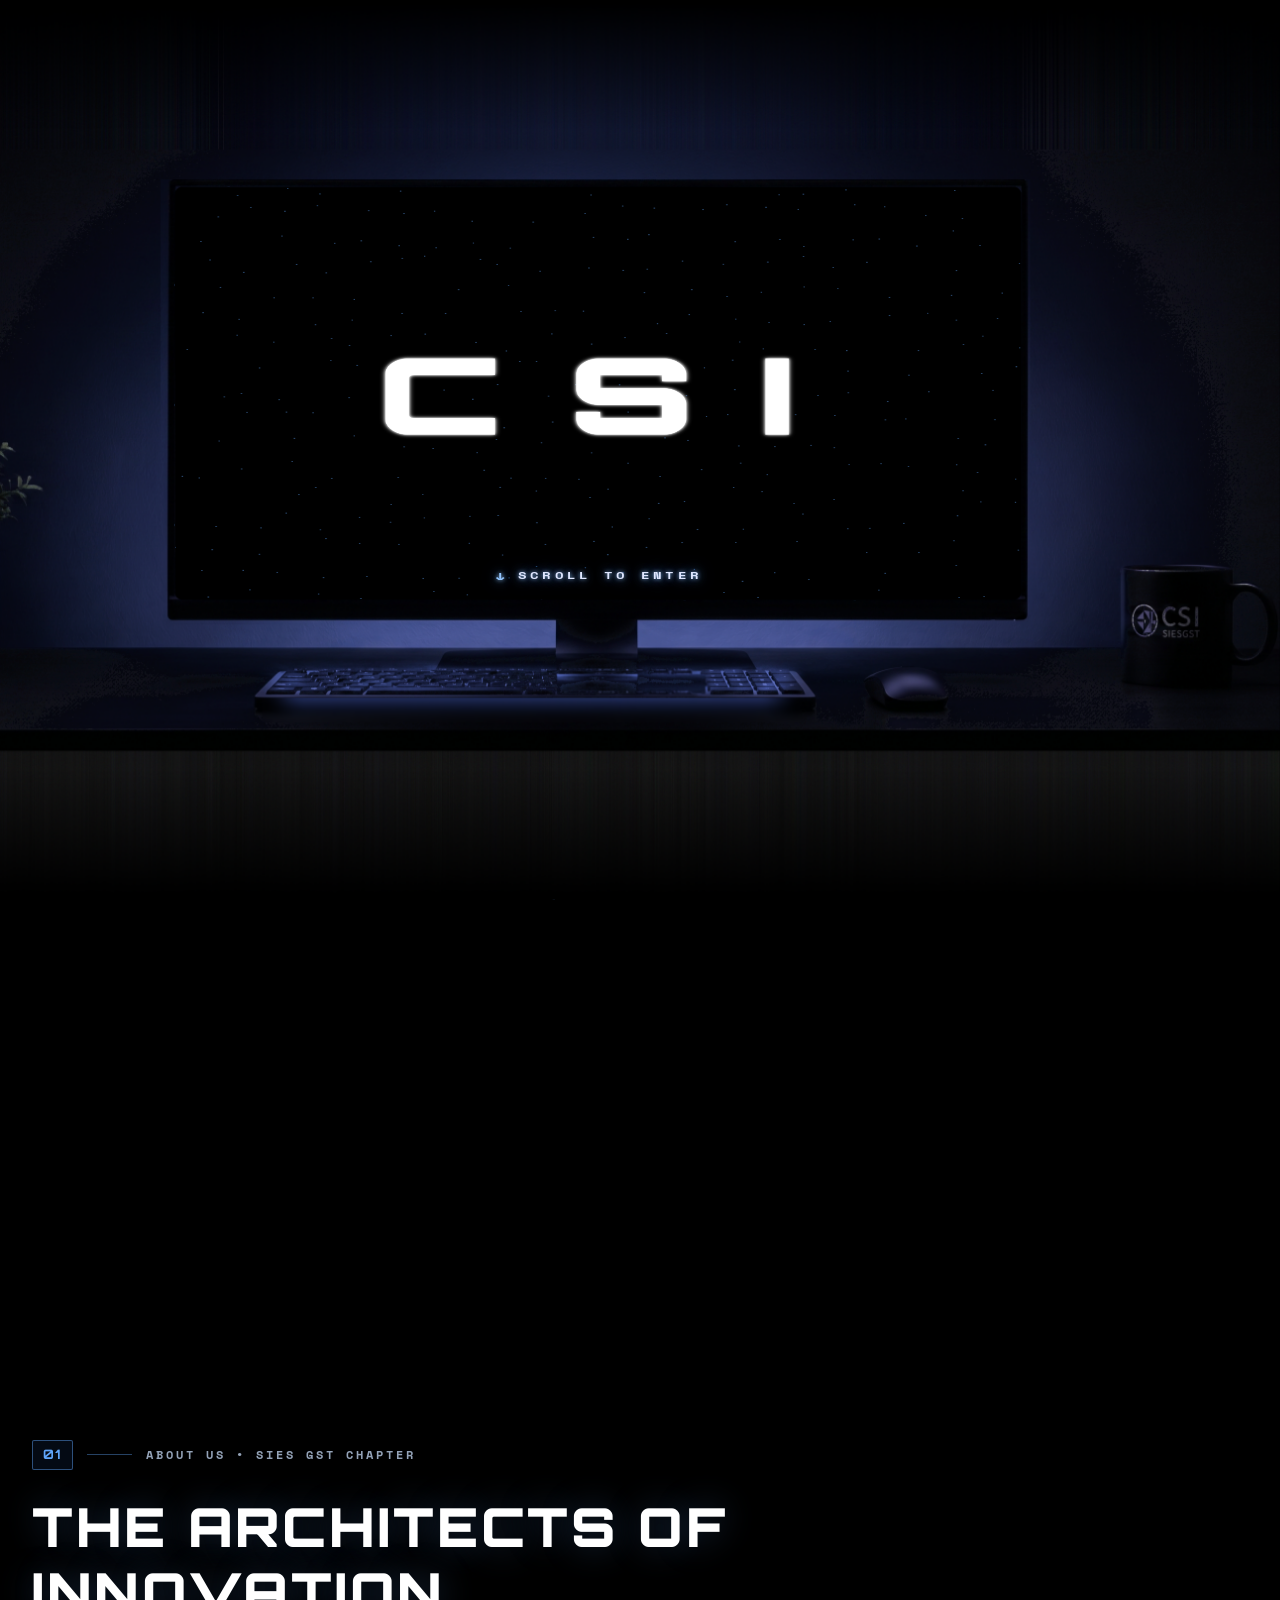
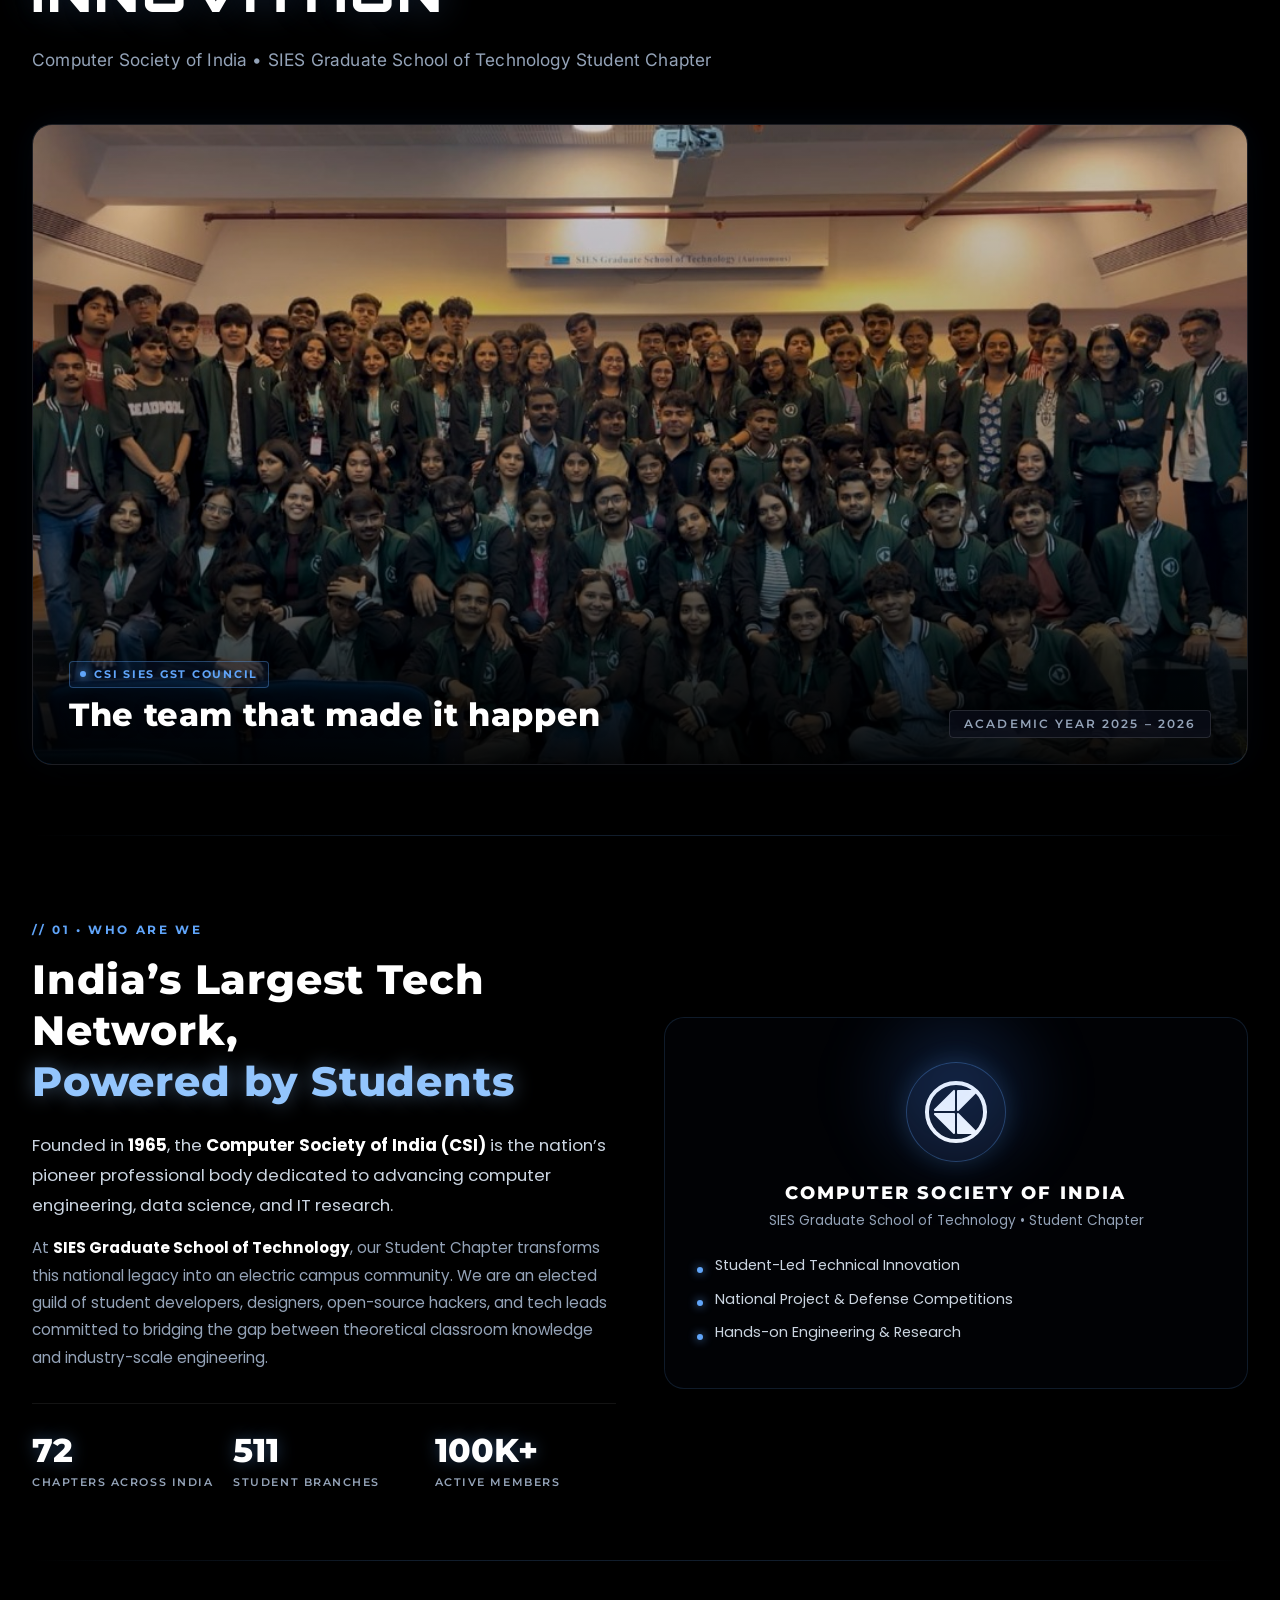
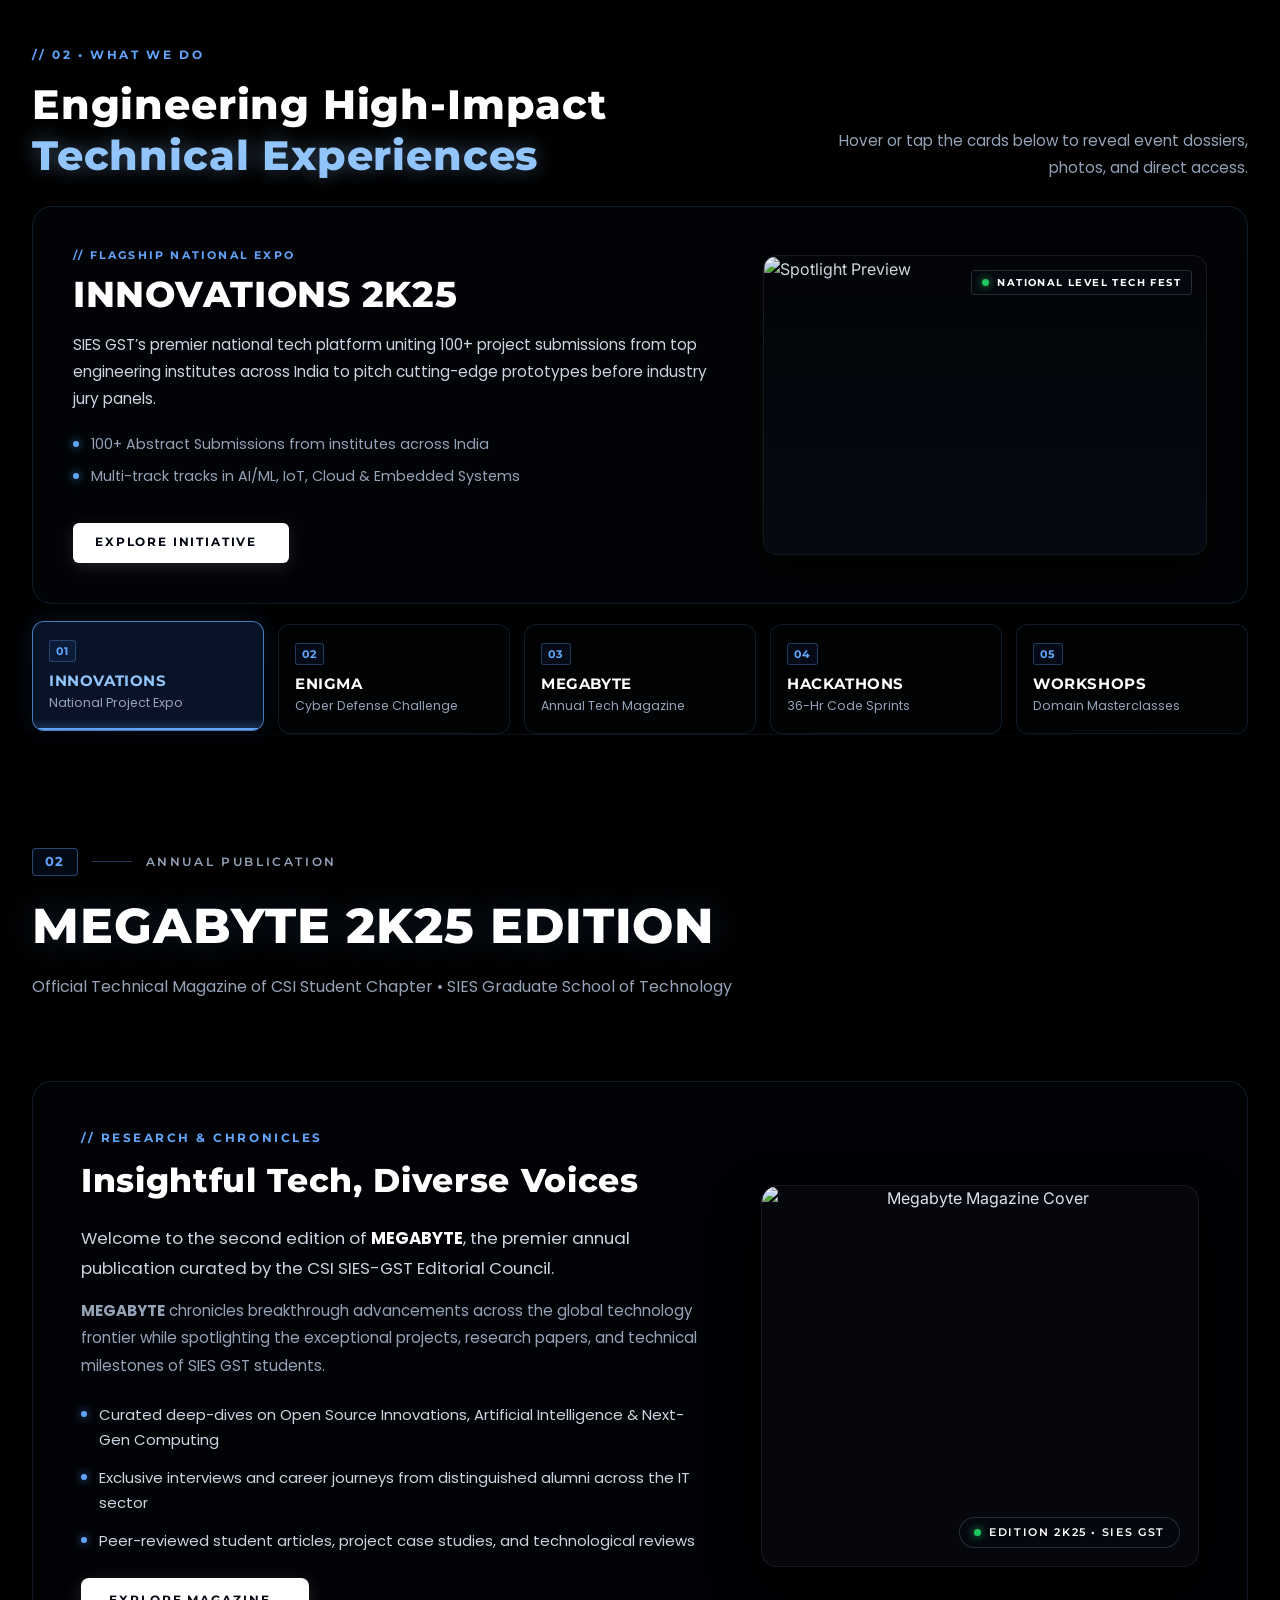
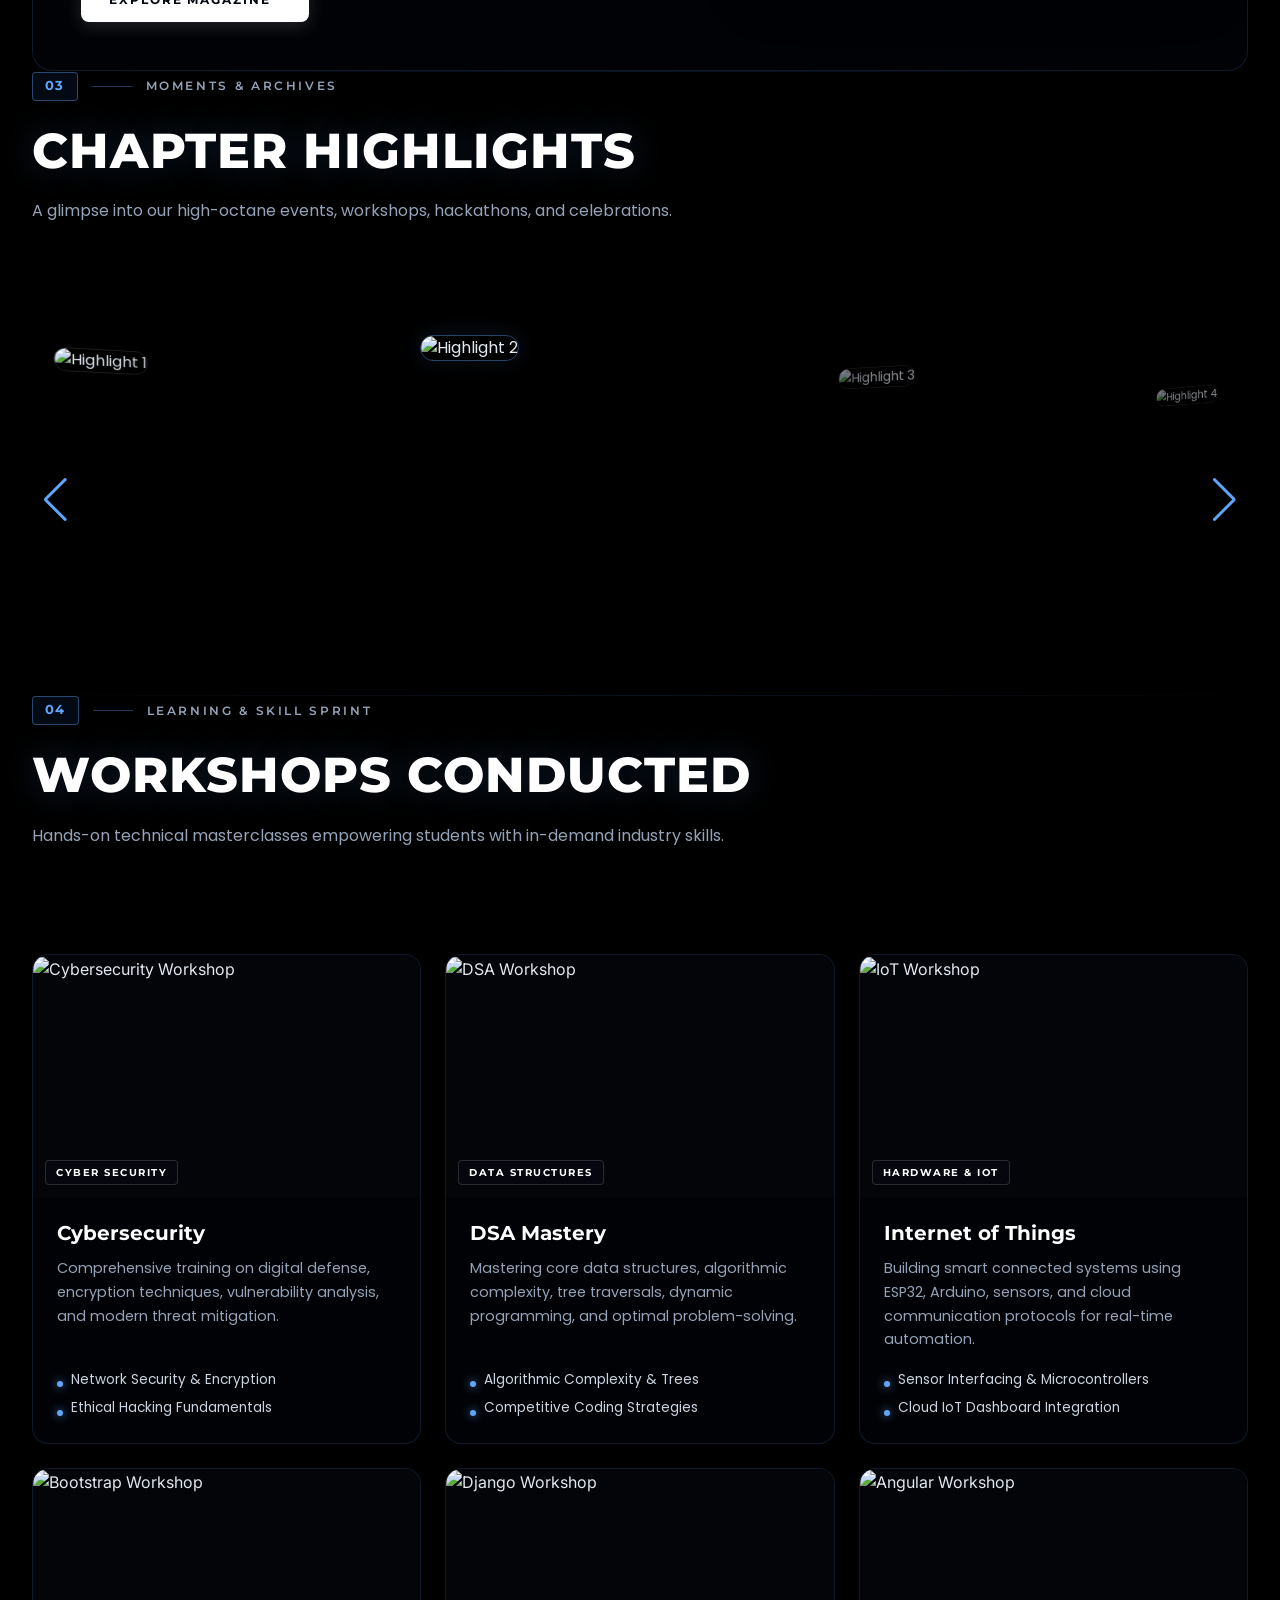
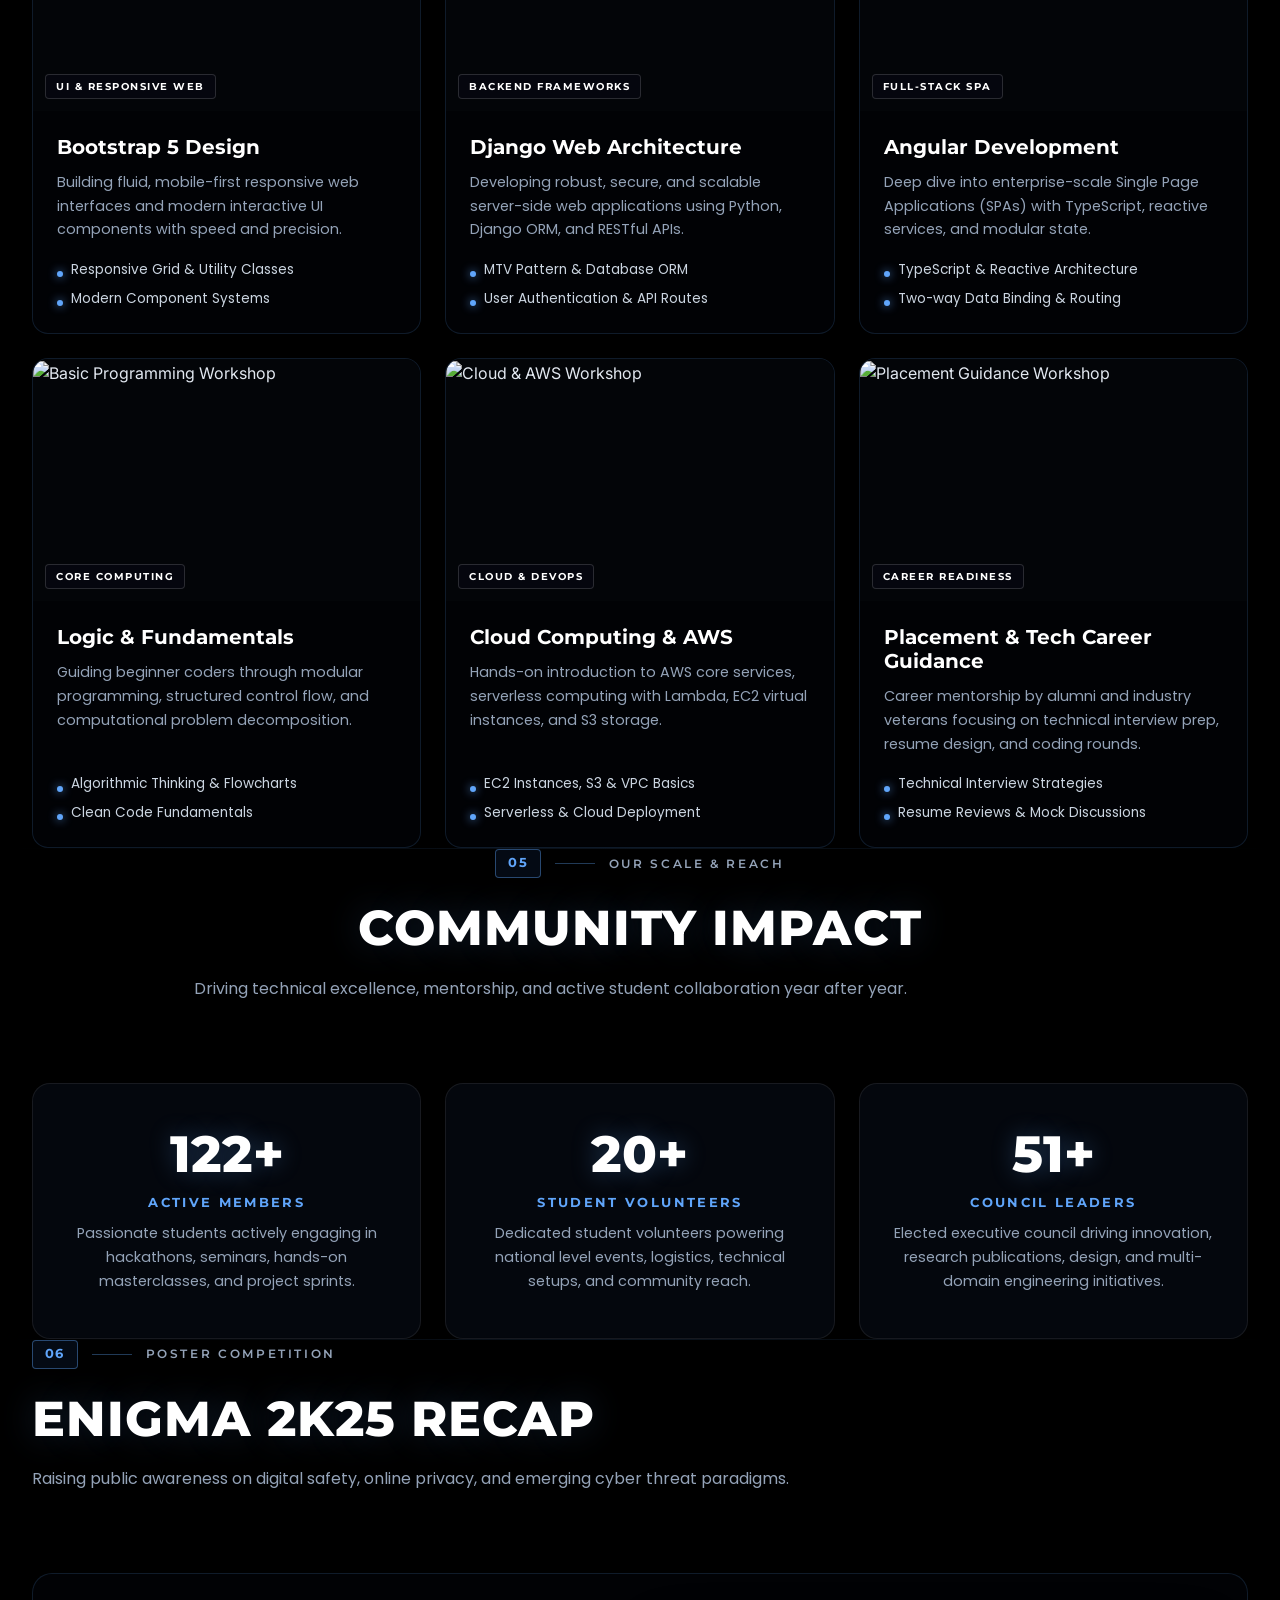
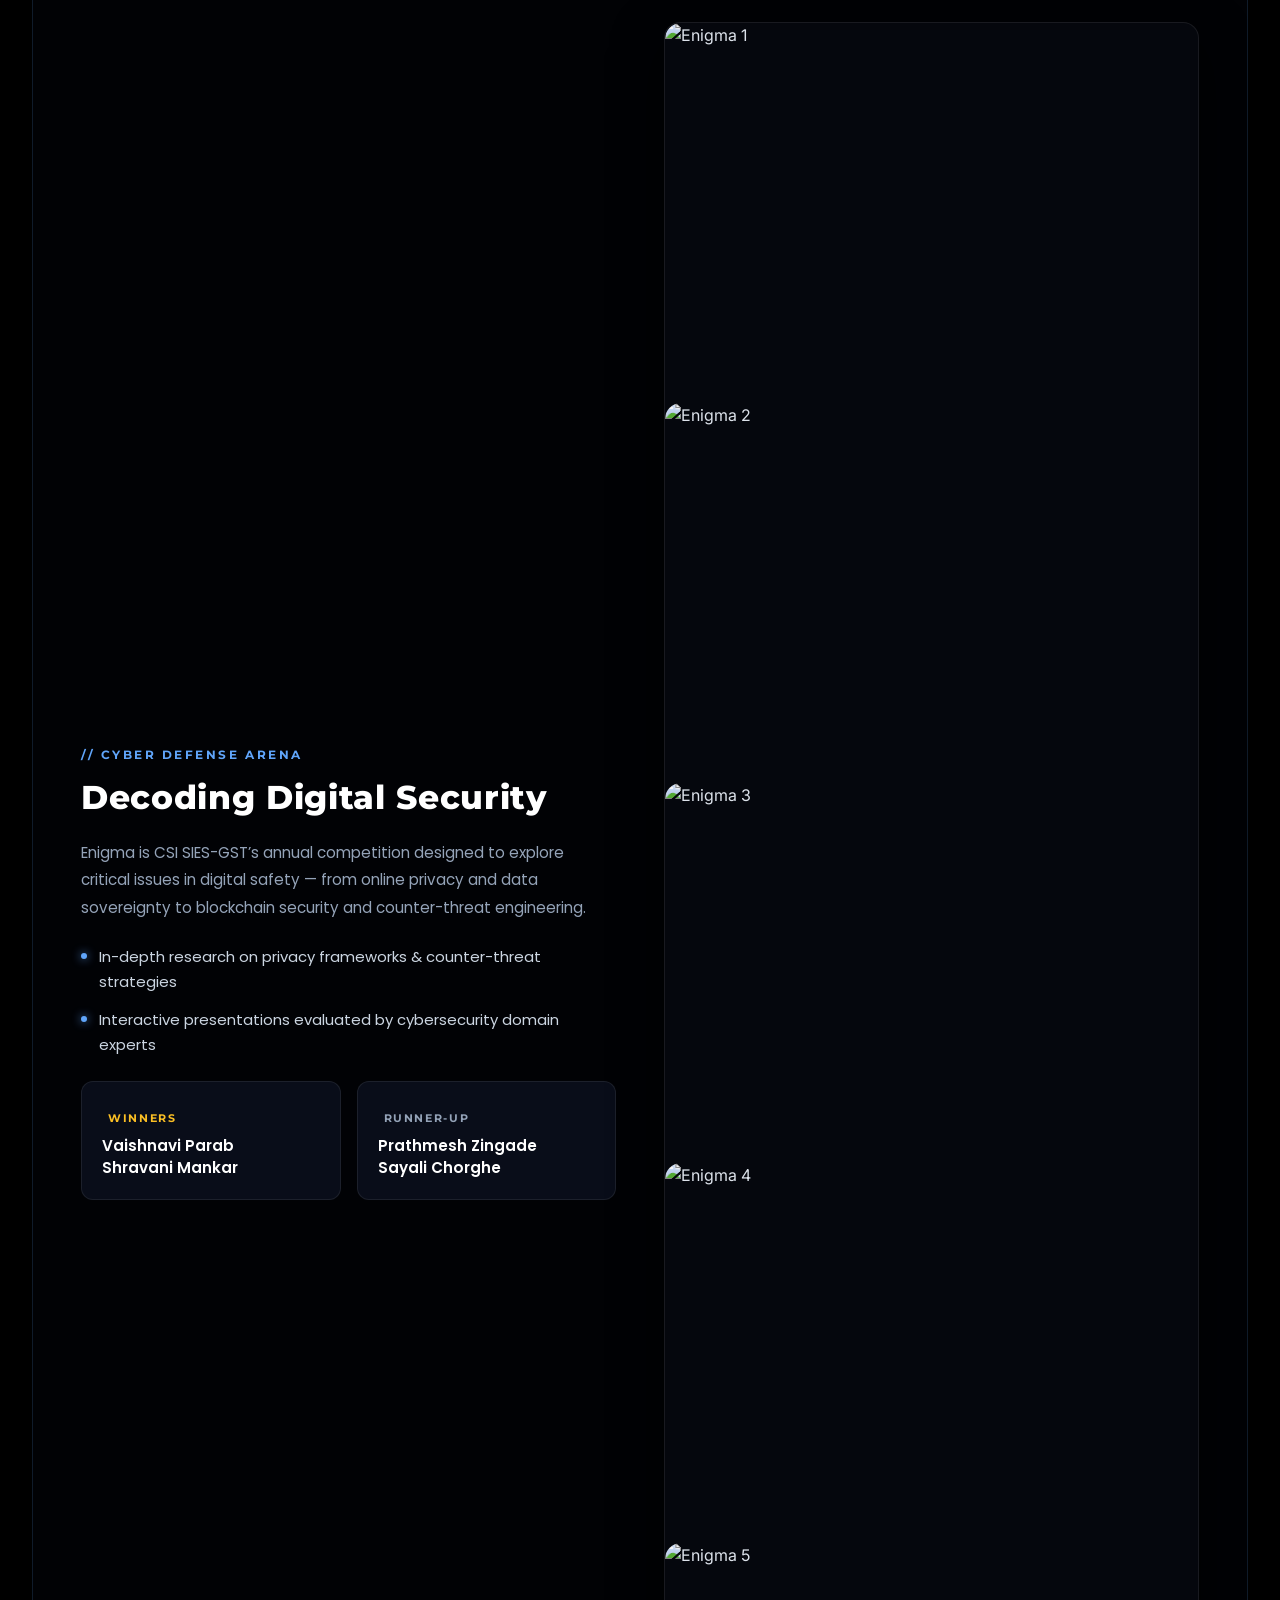
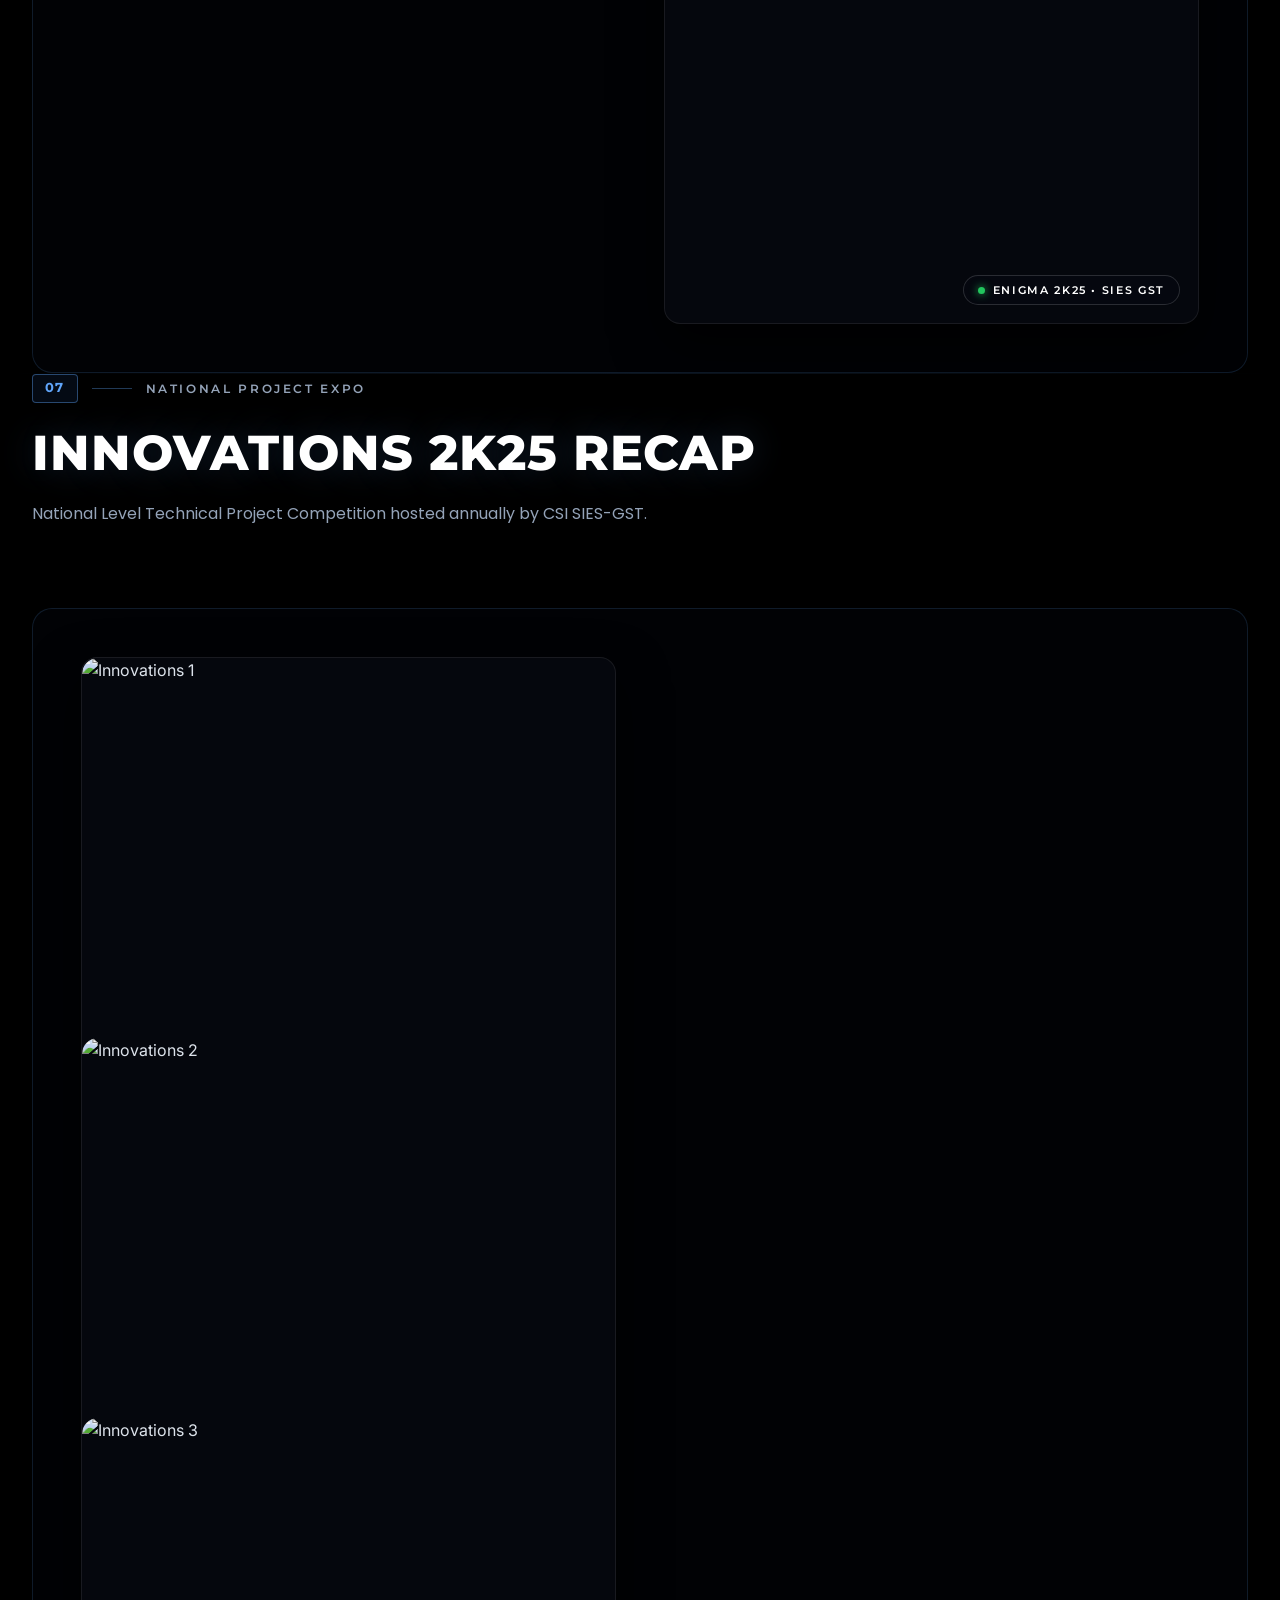
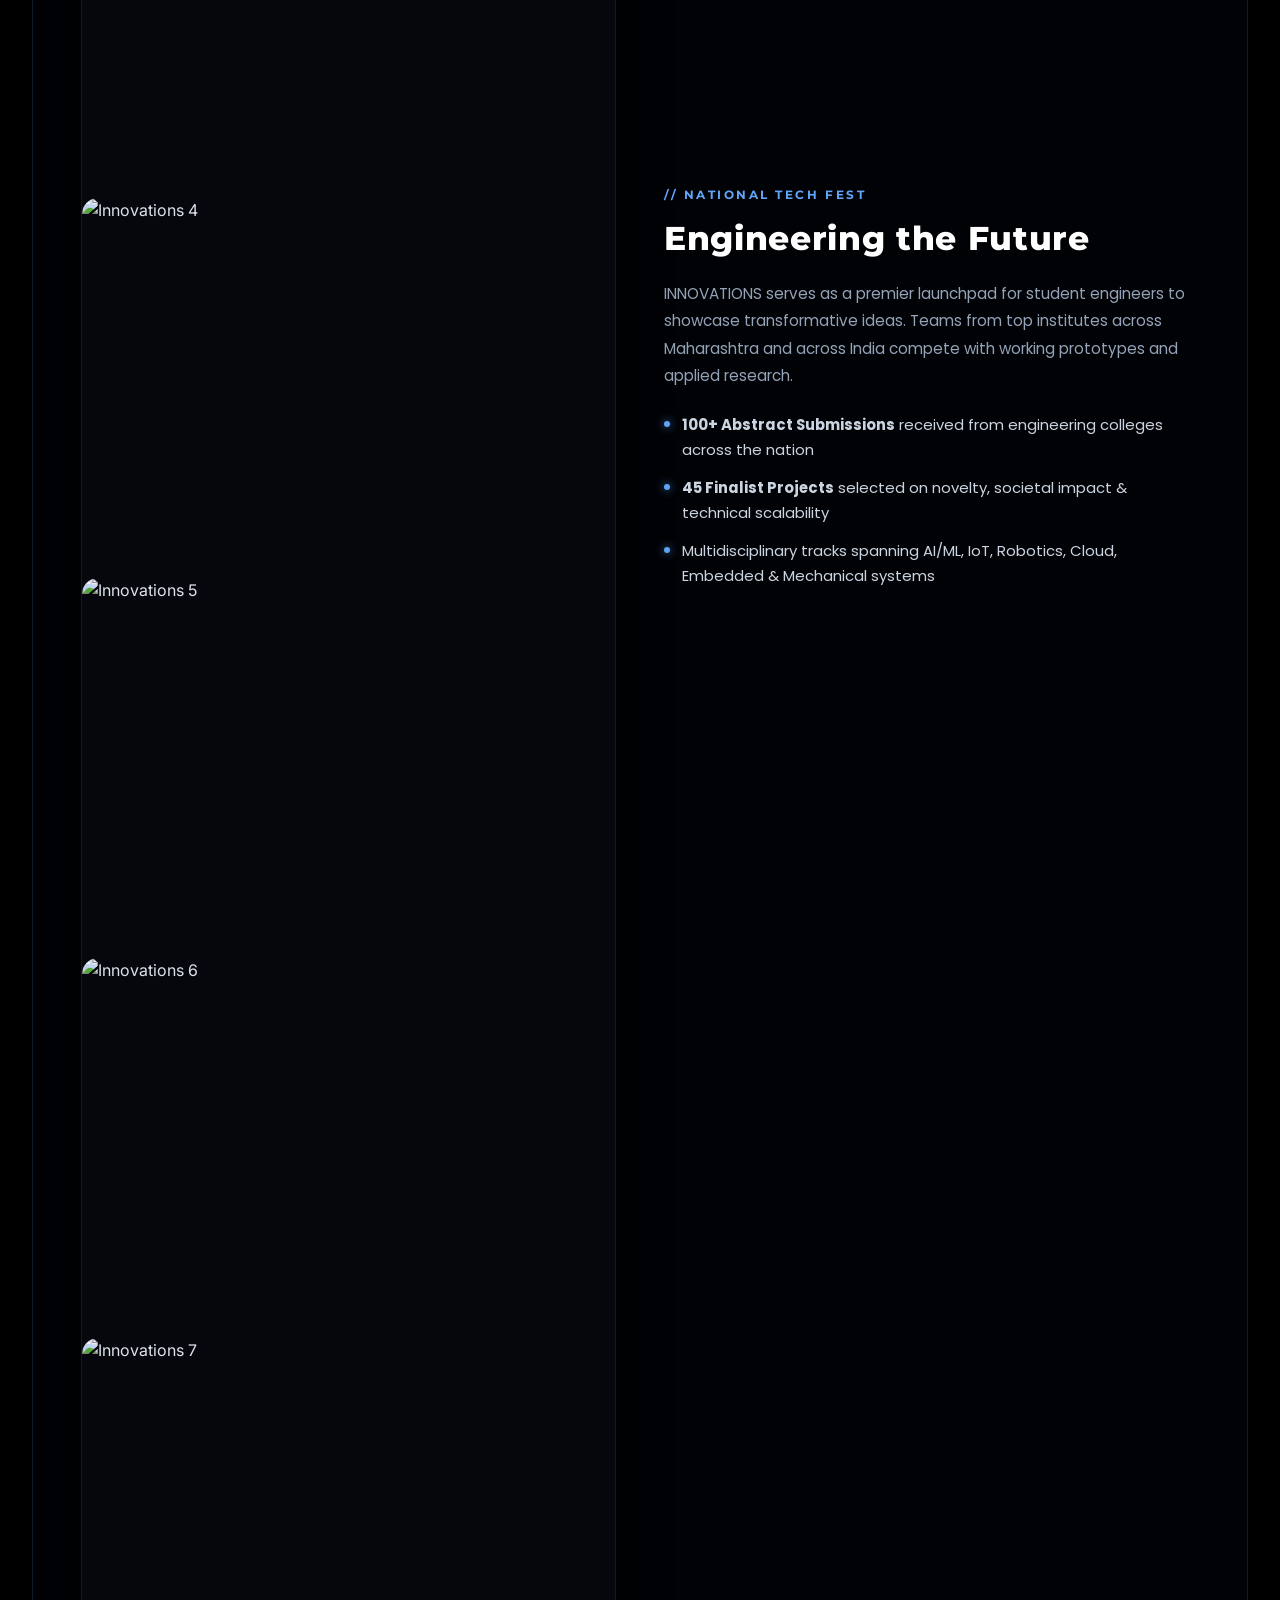
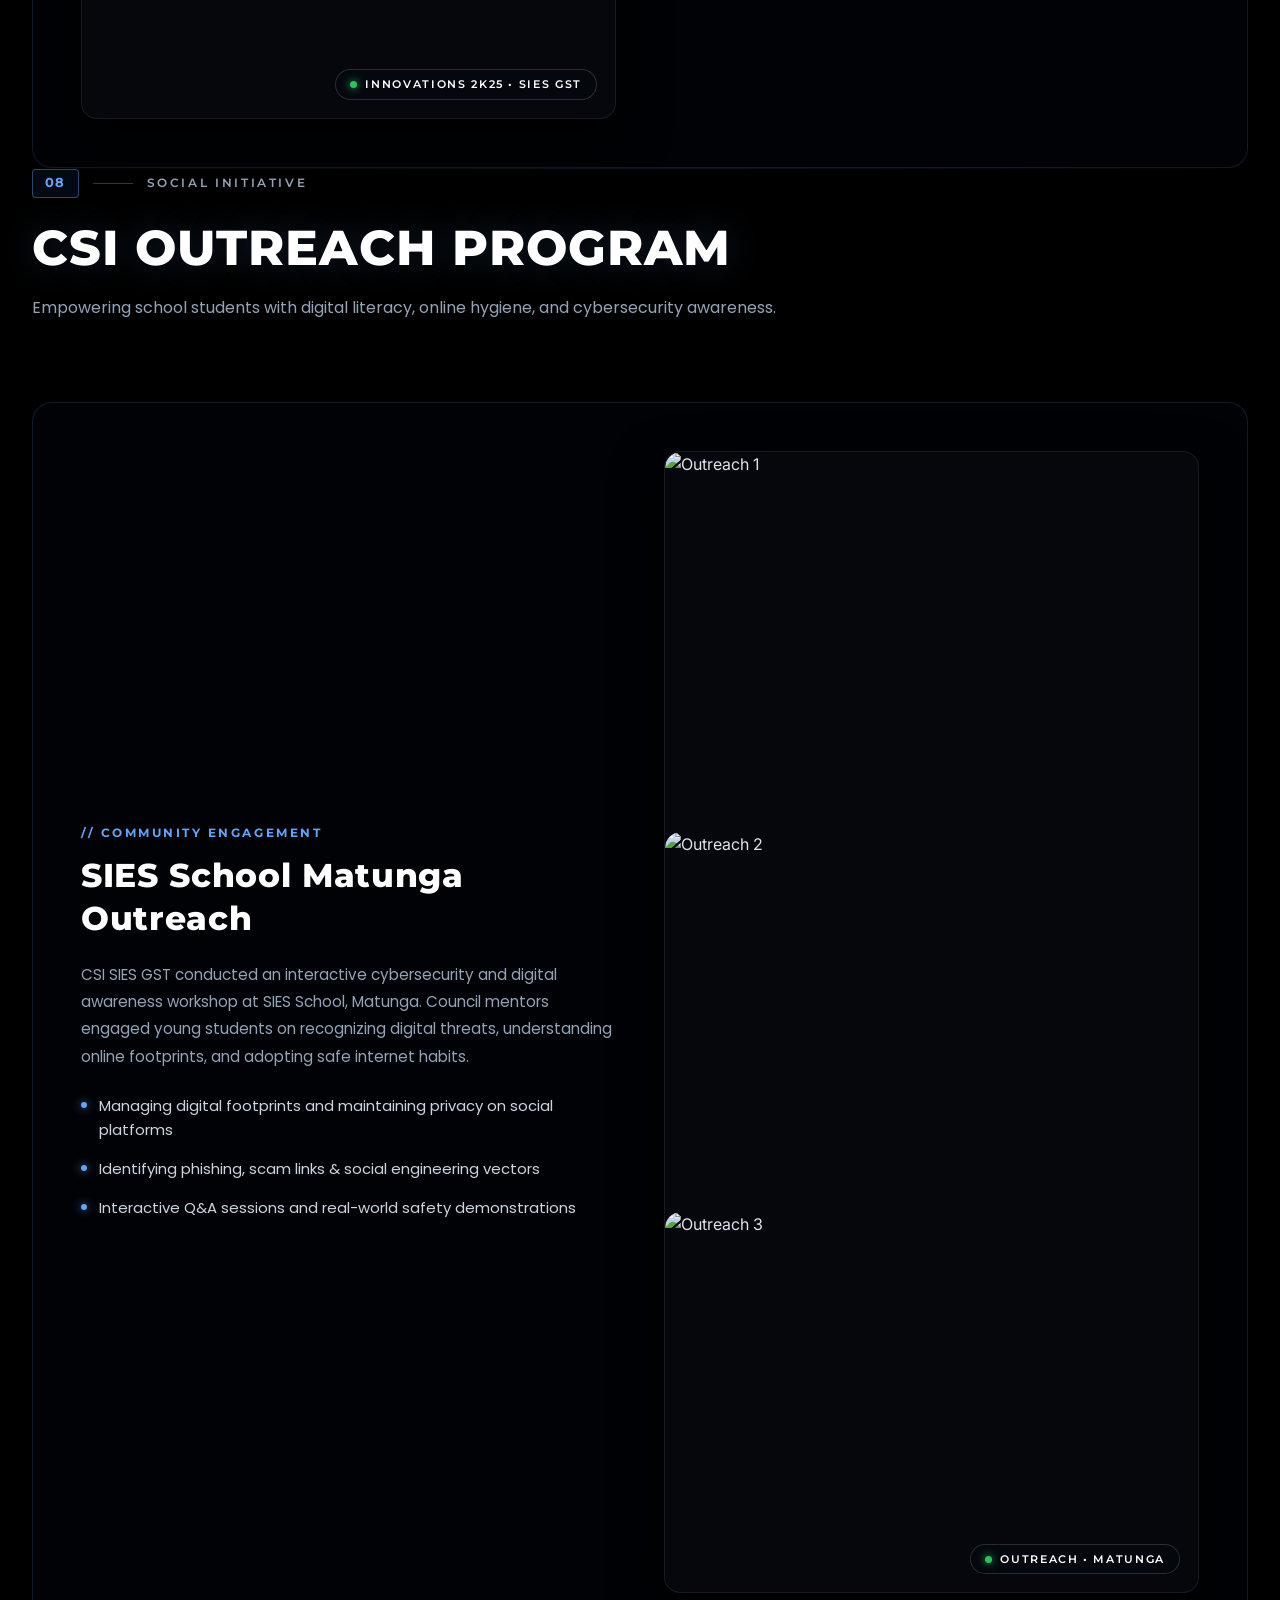
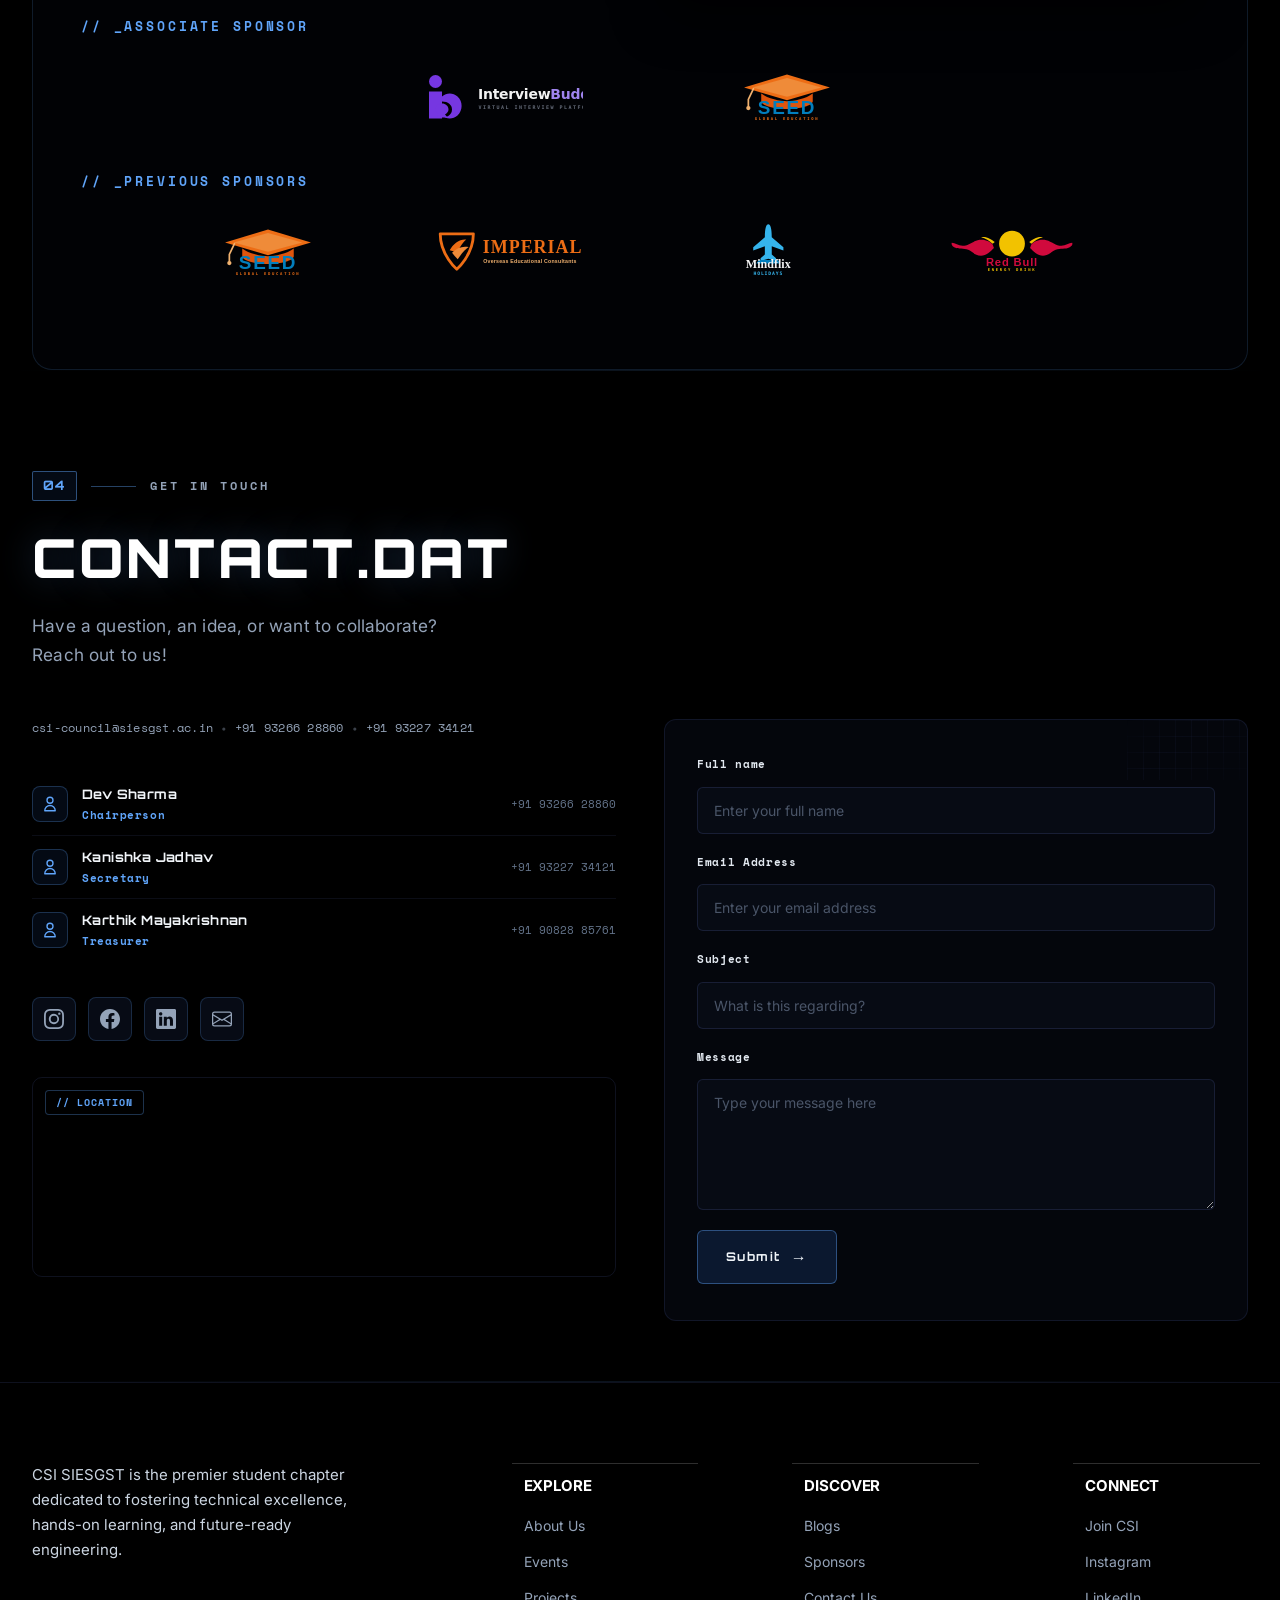
==== commit 16ea2a81: "Merge branch 'master' of https://github.com/yogeshcodeshere/CSI-Official-Website" ====
--- a/index.html
+++ b/index.html
@@ -9,10 +9,8 @@
   <link rel="shortcut icon" href="./final-image1/CSI new Logo Crest Trans White.png">
   <script src="https://ajax.googleapis.com/ajax/libs/jquery/3.6.0/jquery.min.js"></script>
 
-  <link rel="preconnect" href="https://fonts.googleapis.com">
-  <link rel="preconnect" href="https://fonts.gstatic.com" crossorigin>
   <link
-    href="https://fonts.googleapis.com/css2?family=Inter:wght@300;400;500;600;700&family=Plus+Jakarta+Sans:wght@400;500;600;700;800&family=Orbitron:wght@600;700;800;900&family=Space+Mono:wght@400;700&family=JetBrains+Mono:ital,wght@0,300;0,400;0,600;0,700;0,800;1,400&display=swap"
+    href="https://fonts.googleapis.com/css2?family=Montserrat:ital,wght@0,300;0,400;0,500;0,600;0,700;0,800;0,900;1,400;1,600&family=Poppins:ital,wght@0,300;0,400;0,500;0,600;0,700;0,800;1,400&family=Inter:wght@300;400;500;600;700&family=Plus+Jakarta+Sans:wght@400;500;600;700;800&family=Orbitron:wght@600;700;800;900&family=Space+Mono:wght@400;700&display=swap"
     rel="stylesheet">
 
   <link rel="shortcut icon" href="./assets/CSI (WHITE) LOGO.png" type="image/x-icon">
@@ -145,43 +143,69 @@
   <!-- HERO SCROLL TRACK (Creates the scroll height for camera zoom interaction) -->
   <div id="hero-scroll-track" class="hero-scroll-track"></div>
 
-  <!-- ABOUT US SECTION (Modern Minimalist Cyber Editorial Theme) -->
+  <!-- ABOUT US SECTION (Cinematic Team Showcase, Who Are We & Top Window / Horizontal Cards Spotlight) -->
   <section id="cm" class="terminal-about-section">
     <div class="container terminal-about-container">
 
-      <!-- Minimalist Editorial Section Header -->
+      <!-- Section Header -->
       <div class="cyber-about-header" data-aos="fade-up">
         <div class="cyber-section-index">
           <span class="index-badge">01</span>
           <span class="index-line"></span>
-          <span class="index-label">OVERVIEW &bull; SIES GST CHAPTER</span>
+          <span class="index-label">ABOUT US &bull; SIES GST CHAPTER</span>
         </div>
         <h2 class="cyber-about-hero-title">
-          PIONEERING THE DIGITAL FRONTIER
+          THE ARCHITECTS OF INNOVATION
         </h2>
         <p class="cyber-about-hero-subtitle">
           Computer Society of India &bull; SIES Graduate School of Technology Student Chapter
         </p>
       </div>
 
-      <!-- Content Block 1: The National IT Legacy -->
-      <div class="cyber-about-block" data-aos="fade-up">
+      <!-- 1. CINEMATIC TEAM GROUP PHOTO SHOWCASE (HUGE) -->
+      <div class="team-showcase-container" data-aos="fade-up">
+        <div class="team-photo-frame">
+          <img src="images/csi-team-group.jpg" alt="CSI SIES GST Student Council" class="team-photo-img" />
+          <div class="team-photo-overlay"></div>
+          
+          <!-- Modern Floating Caption Badge (No Pills - Minimalist Architecture) -->
+          <div class="team-caption-bar">
+            <div class="team-caption-left">
+              <div class="team-badge-tag">
+                <span class="pulse-indicator"></span>
+                <span>CSI SIES GST COUNCIL</span>
+              </div>
+              <h3 class="team-caption-title">The team that made it happen</h3>
+            </div>
+            <div class="team-caption-right">
+              <span class="team-year-tag">ACADEMIC YEAR 2025 &ndash; 2026</span>
+            </div>
+          </div>
+        </div>
+      </div>
+
+      <!-- Super Thin Faint Divider -->
+      <div class="section-internal-divider"></div>
+
+      <!-- 2. WHO ARE WE (CSI KYA HAI & SIES GST CHAPTER) -->
+      <div class="about-story-block" data-aos="fade-up">
         <div class="row align-items-center g-5">
-          <div class="col-lg-6 cyber-content-col">
-            <div class="cyber-block-label-wrapper">
-              <span class="cyber-block-label">// THE FOUNDATION &amp; LEGACY</span>
-            </div>
-            <h3 class="cyber-block-heading">
-              India's Premier <span class="highlight-cyan">IT Association</span>
+          <div class="col-lg-6">
+            <div class="story-label-wrapper">
+              <span class="story-label">// 01 &bull; WHO ARE WE</span>
+            </div>
+            <h3 class="story-heading">
+              India’s Largest Tech Network, <br class="d-none d-md-inline" />
+              <span class="highlight-cyan">Powered by Students</span>
             </h3>
-            <p class="cyber-body-lead">
-              The <strong class="text-white">Computer Society of India</strong> has stood at the vanguard of the computing revolution since its inception in <span class="text-white fw-bold">1965</span>.
+            <p class="modern-body-lead">
+              Founded in <strong class="text-white">1965</strong>, the <strong class="text-white">Computer Society of India (CSI)</strong> is the nation’s pioneer professional body dedicated to advancing computer engineering, data science, and IT research.
             </p>
-            <p class="cyber-body-text">
-              Born from a visionary initiative to foster national knowledge exchange and technological research, CSI has evolved into the country’s largest and most distinguished professional IT community.
+            <p class="modern-body-text">
+              At <strong class="text-white">SIES Graduate School of Technology</strong>, our Student Chapter transforms this national legacy into an electric campus community. We are an elected guild of student developers, designers, open-source hackers, and tech leads committed to bridging the gap between theoretical classroom knowledge and industry-scale engineering.
             </p>
 
-            <!-- Minimalist Sculpted Stats -->
+            <!-- Minimalist Stats Grid -->
             <div class="cyber-stats-row">
               <div class="cyber-stat-item">
                 <span class="cyber-stat-num">72</span>
@@ -198,77 +222,153 @@
             </div>
           </div>
 
-          <div class="col-lg-6 cyber-visual-col">
-            <div class="cyber-modern-media">
-              <div class="media-corner-mark corner-tl">+</div>
-              <div class="media-corner-mark corner-tr">+</div>
-              <div class="media-corner-mark corner-bl">+</div>
-              <div class="media-corner-mark corner-br">+</div>
-              <video class="cyber-video-player" autoplay loop muted playsinline>
-                <source src="images/1.mp4" type="video/mp4" />
-              </video>
-              <div class="media-status-pill">
-                <span class="status-indicator-dot"></span>
-                <span>CAMPUS ARCHIVE &bull; 01</span>
-              </div>
-            </div>
-          </div>
-        </div>
-      </div>
-
-      <!-- Content Block 2: Student Chapter Initiatives & Innovation -->
-      <div class="cyber-about-block cyber-block-reverse" data-aos="fade-up">
-        <div class="row align-items-center g-5 flex-lg-row-reverse">
-          <div class="col-lg-6 cyber-content-col">
-            <div class="cyber-block-label-wrapper">
-              <span class="cyber-block-label">// STUDENT COUNCIL INITIATIVES</span>
-            </div>
-            <h3 class="cyber-block-heading">
-              Innovate, Build &amp; <span class="highlight-cyan">Lead Together</span>
-            </h3>
-            <p class="cyber-body-lead">
-              The <strong class="text-white">CSI Student Chapter of SIES-GST</strong> is driven by an elected council of passionate student developers, designers, and tech leaders.
-            </p>
-            <p class="cyber-body-text">
-              We curate high-impact technical experiences year-round &mdash; from our flagship National Technical Project Competition <strong class="text-white">INNOVATIONS</strong>, to intensive hackathons, industry expert masterclasses, and hands-on workshops across AI, Cyber Security, and Web3.
-            </p>
-
-            <div class="cyber-feature-pills">
-              <div class="cyber-pill-item">
-                <span class="pill-dot"></span>
-                <span>INNOVATIONS &bull; National Tech Fest</span>
-              </div>
-              <div class="cyber-pill-item">
-                <span class="pill-dot"></span>
-                <span>Hands-on Technical Workshops</span>
-              </div>
-              <div class="cyber-pill-item">
-                <span class="pill-dot"></span>
-                <span>Hackathons &amp; Coding Sprints</span>
-              </div>
-              <div class="cyber-pill-item">
-                <span class="pill-dot"></span>
-                <span>MegaByte Technical Magazine</span>
-              </div>
-            </div>
-          </div>
-
-          <div class="col-lg-6 cyber-visual-col">
-            <div class="cyber-modern-media">
-              <div class="media-corner-mark corner-tl">+</div>
-              <div class="media-corner-mark corner-tr">+</div>
-              <div class="media-corner-mark corner-bl">+</div>
-              <div class="media-corner-mark corner-br">+</div>
-              <video class="cyber-video-player" autoplay loop muted playsinline>
-                <source src="images/2.mp4" type="video/mp4" />
-              </video>
-              <div class="media-status-pill">
-                <span class="status-indicator-dot"></span>
-                <span>STUDENT INITIATIVES &bull; 02</span>
-              </div>
-            </div>
-          </div>
-        </div>
+          <div class="col-lg-6">
+            <!-- Modern Glass Emblem Showcase (No Pills) -->
+            <div class="csi-emblem-showcase-card">
+              <div class="emblem-card-glow"></div>
+              <div class="emblem-card-inner text-center">
+                <div class="emblem-icon-wrapper">
+                  <img src="images/csi-emblem.svg" alt="CSI Emblem" class="csi-emblem-svg" />
+                </div>
+                <h4 class="emblem-card-title">COMPUTER SOCIETY OF INDIA</h4>
+                <p class="emblem-card-sub">SIES Graduate School of Technology &bull; Student Chapter</p>
+                <div class="emblem-card-points">
+                  <div class="emblem-point-row">
+                    <span class="point-glow-dot"></span>
+                    <span>Student-Led Technical Innovation</span>
+                  </div>
+                  <div class="emblem-point-row">
+                    <span class="point-glow-dot"></span>
+                    <span>National Project &amp; Defense Competitions</span>
+                  </div>
+                  <div class="emblem-point-row">
+                    <span class="point-glow-dot"></span>
+                    <span>Hands-on Engineering &amp; Research</span>
+                  </div>
+                </div>
+              </div>
+            </div>
+          </div>
+        </div>
+      </div>
+
+      <!-- Super Thin Faint Divider -->
+      <div class="section-internal-divider"></div>
+
+      <!-- 3. WHAT WE DO (TOP WINDOW DISPLAY + HORIZONTAL CARDS DOCK) -->
+      <div class="about-spotlight-block" id="what-we-do" data-aos="fade-up">
+        <div class="story-label-wrapper">
+          <span class="story-label">// 02 &bull; WHAT WE DO</span>
+        </div>
+        <div class="d-flex flex-column flex-md-row justify-content-between align-items-md-end mb-4 gap-3">
+          <h3 class="story-heading mb-0">
+            Engineering High-Impact <span class="highlight-cyan">Technical Experiences</span>
+          </h3>
+          <p class="modern-body-text mb-0 text-md-end" style="max-width: 420px;">
+            Hover or tap the cards below to reveal event dossiers, photos, and direct access.
+          </p>
+        </div>
+
+        <!-- TOP INTERACTIVE DISPLAY WINDOW -->
+        <div class="spotlight-stage-window" id="spotlight-stage-window">
+          <div class="row g-4 g-lg-5 align-items-center">
+            <div class="col-lg-7 order-2 order-lg-1">
+              <div class="stage-info-body">
+                <span class="stage-category-tag" id="spotlight-cat">// FLAGSHIP NATIONAL EXPO</span>
+                <h4 class="stage-title" id="spotlight-title">INNOVATIONS 2K25</h4>
+                <p class="stage-desc" id="spotlight-desc">
+                  SIES GST’s premier national tech platform uniting 100+ project submissions from top engineering institutes across India to pitch cutting-edge prototypes before industry jury panels.
+                </p>
+                <ul class="stage-highlights-list" id="spotlight-highlights">
+                  <li class="stage-highlight-item">
+                    <span class="point-glow-dot"></span>
+                    <span id="spotlight-h1">100+ Abstract Submissions from institutes across India</span>
+                  </li>
+                  <li class="stage-highlight-item">
+                    <span class="point-glow-dot"></span>
+                    <span id="spotlight-h2">Multi-track tracks in AI/ML, IoT, Cloud &amp; Embedded Systems</span>
+                  </li>
+                </ul>
+                <div class="stage-footer pt-3">
+                  <a href="#innovations" class="preview-action-btn" id="spotlight-link">
+                    <span>EXPLORE INITIATIVE</span>
+                    <i class="ri-arrow-right-line"></i>
+                  </a>
+                </div>
+              </div>
+            </div>
+
+            <div class="col-lg-5 order-1 order-lg-2">
+              <div class="stage-media-frame">
+                <img src="images/i (1).jpg" alt="Spotlight Preview" class="stage-img" id="spotlight-img" />
+                <div class="stage-gradient-overlay"></div>
+                <div class="stage-tag-badge" id="spotlight-badge">
+                  <span class="badge-dot"></span>
+                  <span id="spotlight-badge-text">NATIONAL LEVEL TECH FEST</span>
+                </div>
+              </div>
+            </div>
+          </div>
+        </div>
+
+        <!-- BOTTOM HORIZONTAL MINIMALIST CARDS DOCK -->
+        <div class="spotlight-horizontal-dock" id="spotlight-triggers">
+          <!-- Card 1: Innovations -->
+          <div class="dock-card-item active" data-spotlight="innovations" tabindex="0">
+            <div class="dock-card-top">
+              <span class="dock-num">01</span>
+              <span class="dock-arrow"><i class="ri-arrow-right-up-line"></i></span>
+            </div>
+            <h5 class="dock-title">INNOVATIONS</h5>
+            <p class="dock-subtitle">National Project Expo</p>
+            <div class="dock-active-indicator"></div>
+          </div>
+
+          <!-- Card 2: Enigma -->
+          <div class="dock-card-item" data-spotlight="enigma" tabindex="0">
+            <div class="dock-card-top">
+              <span class="dock-num">02</span>
+              <span class="dock-arrow"><i class="ri-arrow-right-up-line"></i></span>
+            </div>
+            <h5 class="dock-title">ENIGMA</h5>
+            <p class="dock-subtitle">Cyber Defense Challenge</p>
+            <div class="dock-active-indicator"></div>
+          </div>
+
+          <!-- Card 3: Megabyte -->
+          <div class="dock-card-item" data-spotlight="megabyte" tabindex="0">
+            <div class="dock-card-top">
+              <span class="dock-num">03</span>
+              <span class="dock-arrow"><i class="ri-arrow-right-up-line"></i></span>
+            </div>
+            <h5 class="dock-title">MEGABYTE</h5>
+            <p class="dock-subtitle">Annual Tech Magazine</p>
+            <div class="dock-active-indicator"></div>
+          </div>
+
+          <!-- Card 4: Hackathons -->
+          <div class="dock-card-item" data-spotlight="hackathons" tabindex="0">
+            <div class="dock-card-top">
+              <span class="dock-num">04</span>
+              <span class="dock-arrow"><i class="ri-arrow-right-up-line"></i></span>
+            </div>
+            <h5 class="dock-title">HACKATHONS</h5>
+            <p class="dock-subtitle">36-Hr Code Sprints</p>
+            <div class="dock-active-indicator"></div>
+          </div>
+
+          <!-- Card 5: Tech Workshops -->
+          <div class="dock-card-item" data-spotlight="workshops" tabindex="0">
+            <div class="dock-card-top">
+              <span class="dock-num">05</span>
+              <span class="dock-arrow"><i class="ri-arrow-right-up-line"></i></span>
+            </div>
+            <h5 class="dock-title">WORKSHOPS</h5>
+            <p class="dock-subtitle">Domain Masterclasses</p>
+            <div class="dock-active-indicator"></div>
+          </div>
+        </div>
+
       </div>
 
     </div>
@@ -277,461 +377,545 @@
   <!-- Super Thin Faint Section Divider (35% Opacity) -->
   <div class="terminal-section-divider"></div>
 
-  <!---magzine-->
-
-  <div id="magzine" class="container" style="max-width: 1250px;">
-    <div id="cm" class="inovation-card-main u-clearfix1">
-      <div class="hm">
-        <h2 id="headingm" style="margin-top: 2%;">MAGAZINE 2K25 EDITION</h2>
-      </div>
-      <div class="inovation-inner-card-text">
-
-
-        <span id="cdm" class="inovation-inner-card-description">
-          <p class="para-box__modifier">
-            Welcome to the second edition of <b>MEGABYTE</b>, the official technical magazine of the <b>CSI Student
-              Chapter of SIES Graduate School of Technology</b>. We
-            stepped into this challenging arena with the motive of learning something
-            new. Putting together a magazine is no cake walk and the finished product
-            that you hold is the result of the efforts put in by the entire Magazine Team.
-            <br>
-            <br>
-            <b>MEGABYTE</b> basically denotes the purpose of the magazine that is to chronicle different technological
-            developments around the world, along with extraordinary achievements of the students of SIES GST.
-            <br>
-            <br>
-            This issue brings to you diverse articles such as open source Technologies,
-            advancements in Indian IT industry, sustainable inventions, etc. In addition
-            to this, we have exclusive interviews with our very own alumni’s working in
-            Technical and Non technical fields. The contributions made by the authors
-            of articles in this Magazine are invaluable. Do keep your eyes on this magazine in the upcoming years.
-            Everything we do derives from its long-standing character, approach and quality – while we continue to
-            produce the further editions with as much love as ever.
-          </p>
-        </span>
-
-      </div>
-      <div class="imagem">
-        <img class="imgm" src="images/magzine.jpg" alt="">
-      </div>
-      <div class="buttonm">
-        <button class="btnm"> <a id="linkm" href="https://online.fliphtml5.com/vxsxt/ilcm/"> Explore Magazine</a>
-        </button>
-        <!-- <button class="btnm"> <a id="linkm" href="https://online.fliphtml5.com/vxsxt/tgql/"> Explore Magazine</a>
-        </button> -->
+  <!-- MAGAZINE SECTION (02. ANNUAL PUBLICATION) -->
+  <section id="magzine" class="modern-content-section">
+    <div class="container modern-section-container">
+      <div class="modern-section-header" data-aos="fade-up">
+        <div class="modern-section-tag">
+          <span class="section-tag-num">02</span>
+          <span class="section-tag-divider"></span>
+          <span class="section-tag-name">ANNUAL PUBLICATION</span>
+        </div>
+        <h2 class="modern-section-title">MEGABYTE 2K25 EDITION</h2>
+        <p class="modern-section-sub">Official Technical Magazine of CSI Student Chapter &bull; SIES Graduate School of Technology</p>
+      </div>
+
+      <div class="modern-glass-card" data-aos="fade-up">
+        <div class="row align-items-center g-5">
+          <div class="col-lg-7">
+            <span class="modern-card-tag">// RESEARCH &amp; CHRONICLES</span>
+            <h3 class="modern-card-heading">Insightful Tech, Diverse Voices</h3>
+            <p class="modern-body-lead">
+              Welcome to the second edition of <strong class="text-white">MEGABYTE</strong>, the premier annual publication curated by the CSI SIES-GST Editorial Council.
+            </p>
+            <p class="modern-body-text">
+              <strong>MEGABYTE</strong> chronicles breakthrough advancements across the global technology frontier while spotlighting the exceptional projects, research papers, and technical milestones of SIES GST students.
+            </p>
+            <ul class="modern-floating-points">
+              <li class="floating-point-item">
+                <span class="point-glow-dot"></span>
+                <span class="point-text">Curated deep-dives on Open Source Innovations, Artificial Intelligence &amp; Next-Gen Computing</span>
+              </li>
+              <li class="floating-point-item">
+                <span class="point-glow-dot"></span>
+                <span class="point-text">Exclusive interviews and career journeys from distinguished alumni across the IT sector</span>
+              </li>
+              <li class="floating-point-item">
+                <span class="point-glow-dot"></span>
+                <span class="point-text">Peer-reviewed student articles, project case studies, and technological reviews</span>
+              </li>
+            </ul>
+            <div class="modern-cta-wrapper mt-4">
+              <a href="https://online.fliphtml5.com/vxsxt/ilcm/" target="_blank" class="modern-action-btn">
+                <span>EXPLORE MAGAZINE</span>
+                <i class="ri-arrow-right-line"></i>
+              </a>
+            </div>
+          </div>
+          <div class="col-lg-5 text-center">
+            <div class="modern-media-showcase">
+              <img src="images/magzine.jpg" class="modern-media-cover" alt="Megabyte Magazine Cover" />
+              <div class="modern-edition-badge">
+                <span class="badge-dot"></span>
+                <span>EDITION 2K25 &bull; SIES GST</span>
+              </div>
+            </div>
+          </div>
+        </div>
       </div>
     </div>
-  </div>
-
-  <!-- image gallery -->
-
-  <h1 id="headingh">HIGHLIGHTS</h1>
-
-  <section class="image-slider">
-    <div class="swiper mySwiper">
-      <div class="swiper-wrapper">
-        <div class="swiper-slide">
-          <img src="images/H (1).jpg">
-        </div>
-        <div class="swiper-slide">
-          <img src="images/H (2).jpg">
-        </div>
-        <div class="swiper-slide">
-          <img src="images/H (3).jpg">
-        </div>
-        <div class="swiper-slide">
-          <img src="images/H (4).jpg">
-        </div>
-        <div class="swiper-slide">
-          <img src="images/H (5).jpg">
-        </div>
-        <div class="swiper-slide">
-          <img src="images/H (6).jpg">
-        </div>
-        <div class="swiper-slide">
-          <img src="images/H (7).jpg">
-        </div>
-        <div class="swiper-slide">
-          <img src="images/H (8).jpg">
-        </div>
-        <div class="swiper-slide">
-          <img src="images/H (9).jpeg">
-        </div>
-      </div>
-      <div class="swiper-pagination"></div>
-      <div class="swiper-button-next buttons"></div>
-      <div class="swiper-button-prev buttons"></div>
-    </div>
-
   </section>
 
   <!-- Super Thin Faint Section Divider (35% Opacity) -->
   <div class="terminal-section-divider"></div>
 
-  <!--   event   -->
-  <div id="event">
-    <h1 id="headingh">WORKSHOPS CONDUCTED</h1>
-
-    <ul class="event-card-grid">
-      <li>
-        <a class="event-card-solo">
-          <img src="images/CYBER_workshop.jpg" class="event-card-image-solo" alt="" />
-          <div class="event-card-overlay">
-            <div class="event-card-header">
-              <svg class="event-card-arc" xmlns="http://www.w3.org/2000/svg">
-                <path />
-              </svg>
-              <div class="event-card-header-text">
-                <h3 class="event-card-title-solo">Cybersecurity</h3>
-              </div>
-            </div>
-            <p class="event-card-description-solo">Cybersecurity is one of the most crucial domains in today’s digital
-              world. This workshop was focused on explaining the basics of cybersecurity and how different techniques
-              can be used to protect systems, networks, and data from malicious threats and attacks.</p>
-          </div>
-        </a>
-      </li>
-      <li>
-        <a class="event-card-solo">
-          <img src="images/DSA_Workshop.jpg" class="event-card-image-solo" alt="" />
-          <div class="event-card-overlay">
-            <div class="event-card-header">
-              <svg class="event-card-arc" xmlns="http://www.w3.org/2000/svg">
-                <path />
-              </svg>
-              <div class="event-card-header-text">
-                <h3 class="event-card-title-solo">DSA (Data Structures and Algorithms)</h3>
-              </div>
-            </div>
-            <p class="event-card-description-solo">DSA is the foundation of programming and problem-solving. This
-              workshop was focused on explaining the basics of data structures and algorithms and how they are used to
-              write efficient programs and solve real-world computational problems.</p>
-          </div>
-        </a>
-      </li>
-      <li>
-        <a class="event-card-solo">
-          <img src="images/IOT_Workshop.jpg" class="event-card-image-solo" alt="" />
-          <div class="event-card-overlay">
-            <div class="event-card-header">
-              <svg class="event-card-arc" xmlns="http://www.w3.org/2000/svg">
-                <path />
-              </svg>
-              <div class="event-card-header-text">
-                <h3 class="event-card-title-solo">IoT (Internet of Things)</h3>
-              </div>
-            </div>
-            <p class="event-card-description-solo">IoT is one of the fastest-growing technologies that connects devices
-              and enables them to communicate with each other. This workshop was focused on explaining the basics of IoT
-              and how smart systems can be built using sensors, actuators, and microcontrollers.</p>
-          </div>
-        </a>
-      </li>
-      <li>
-        <a class="event-card-solo">
-          <img src="images/e-bootstrap.png" class="event-card-image-solo" alt="" />
-          <div class="event-card-overlay">
-            <div class="event-card-header">
-              <svg class="event-card-arc" xmlns="http://www.w3.org/2000/svg">
-                <path />
-              </svg>
-              <div class="event-card-header-text">
-                <h3 class="event-card-title-solo">BOOTSTRAP</h3>
-              </div>
-            </div>
-            <p class="event-card-description-solo">Bootstrap is a simple and easy-to-use library to apply styles on
-              webpages. This workshop was focused on explaining the basics of the library and showing the
-              power of it.</p>
-          </div>
-        </a>
-      </li>
-      <li>
-        <a class="event-card-solo">
-          <img src="images/e-django.png" class="event-card-image-solo" alt="" />
-          <div class="event-card-overlay">
-            <div class="event-card-header">
-              <svg class="event-card-arc" xmlns="http://www.w3.org/2000/svg">
-                <path />
-              </svg>
-              <div class="event-card-header-text">
-                <h3 class="event-card-title-solo">DJANGO</h3>
-              </div>
-            </div>
-            <p class="event-card-description-solo">Django is one the most popular framework. This workshop was focused
-              on explaining the basics of Django and how a huge website can be built using it.</p>
-          </div>
-        </a>
-      </li>
-      <li>
-        <a class="event-card-solo">
-          <img src="images/e-angular.png" class="event-card-image-solo" alt="" />
-          <div class="event-card-overlay">
-            <div class="event-card-header">
-              <svg class="event-card-arc" xmlns="http://www.w3.org/2000/svg">
-                <path />
-              </svg>
-              <div class="event-card-header-text">
-                <h3 class="event-card-title-solo">ANGULAR 5</h3>
-              </div>
-            </div>
-            <p class="event-card-description-solo">Angular is one the most popular framework. This workshop was
-              focused on explaining the basics of Angular and how a complete full-stack web application
-              can be built
-              using it.</p>
-          </div>
-        </a>
-      </li>
-
-      <li>
-        <a class="event-card-solo">
-          <img src="images/e-basicpro.png" class="event-card-image-solo" alt="" />
-          <div class="event-card-overlay">
-            <div class="event-card-header">
-              <svg class="event-card-arc" xmlns="http://www.w3.org/2000/svg">
-                <path />
-              </svg>
-              <div class="event-card-header-text">
-                <h3 class="event-card-title-solo">BASIC PROGRAMMING</h3>
-              </div>
-            </div>
-            <p class="event-card-description-solo">The most essential part of learning to code is to know how to think
-              logically about the problem. The workshop was focused on guiding the members on how to
-              approach the problem in the most optimal way.</p>
-          </div>
-        </a>
-      </li>
-      <li>
-        <a class="event-card-solo">
-          <img src="images/e-aws.png" class="event-card-image-solo" alt="" />
-          <div class="event-card-overlay">
-            <div class="event-card-header">
-              <svg class="event-card-arc" xmlns="http://www.w3.org/2000/svg">
-                <path />
-              </svg>
-              <div class="event-card-header-text">
-                <h3 class="event-card-title-solo">CLOUD COMPUTING AND FUNDAMENTAL OF AWS</h3>
-              </div>
-            </div>
-            <p class="event-card-description-solo">The most essential part of learning to code is to know how to think
-              logically about the problem. The workshop was focused on guiding the members on how to
-              approach the problem in the most optimal way.</p>
-          </div>
-        </a>
-      </li>
-      <li>
-        <a class="event-card-solo">
-          <img src="images/e-placement.png" class="event-card-image-solo" alt="" />
-          <div class="event-card-overlay">
-            <div class="event-card-header">
-              <svg class="event-card-arc" xmlns="http://www.w3.org/2000/svg">
-                <path />
-              </svg>
-              <div class="event-card-header-text">
-                <h3 class="event-card-title-solo">PLACEMENT GUIDANCE</h3>
-              </div>
-            </div>
-            <p class="event-card-description-solo">The most essential part of learning to code is to know how to think
-              logically about the problem. The workshop was focused on guiding the members on how to
-              approach the problem in the most optimal way.</p>
-          </div>
-        </a>
-      </li>
-    </ul>
-  </div>
-  <!--   /event   -->
-  <!--   counter   -->
-  <div class="container">
-    <section class="charts_orb">
-      <article class="orb">
-        <div class="orb_graphic">
-          <svg>
-            <circle class="fill"></circle>
-            <circle class="progress"></circle>
-          </svg>
-          <div class="orb_value count">122</div>
-        </div>
-        <div class="orb_label">
-          MEMBERS
-        </div>
-      </article>
-
-      <article class="orb">
-        <div class="orb_graphic">
-          <svg>
-            <circle class="fill"></circle>
-            <circle class="progress"></circle>
-          </svg>
-          <div class="orb_value count">20</div>
-        </div>
-        <div class="orb_label">
-          VOLUNTEERS
-        </div>
-      </article>
-
-      <article class="orb">
-        <div class="orb_graphic">
-          <svg>
-            <circle class="fill"></circle>
-            <circle class="progress"></circle>
-          </svg>
-          <div class="orb_value count">51</div>
-        </div>
-        <div class="orb_label">
-          COUNCIL <br>MEMBERS
-        </div>
-      </article>
-
-
-
-    </section>
-  </div>
-  <!--   /counter   -->
-
-  <!--   /enigma   -->
-  <div class="container">
-    <h1 id="headingh" style="margin-bottom: 3rem;">ENIGMA 2K25 RECAP</h1>
-    <div class="enigma-card-main u-clearfix1">
-      <div class="enigma-inner-card-text">
-        <h2 class="enigma-card-title">2K25 EVENT</h2>
-        <span class="enigma-inner-card-description">The Enigma's main goal is to raise public awareness about digital
-          security scams. Participants can explore various aspects of digital security, including but not limited to
-          online privacy, blockchain, cybersecurity, data protection, and the impact of emerging technologies. CSI
-          SIESGST is holding a Poster presentation competition to raise public awareness and provide a platform for
-          engineers, students, and privacy enthusiasts to present their solutions for the pressing digital security
-          challenges of our day and age.</span>
-        <div class="enigma-runnerup2">
-          <h3 class="enigma-card-winner">Winners</h3>
-          <h6 class="enigma-card-winner">Vaishnavi Parab</h6>
-          <h6 class="enigma-card-winner">Shravani Mankar</h6>
-        </div>
-        <div class="enigma-runnerup">
-          <h3 class="enigma-card-RunnerUp">Runner-Up</h3>
-          <h6 class="enigma-card-RunnerUp">Prathmesh Zingade</h6>
-          <h6 class="enigma-card-RunnerUp">Sayali Chorghe</h6>
-        </div>
-      </div>
-      <div class="slideshow-main">
-        <img class="enigma-slideshow enigma-card-slideshow" src="images/e (1).jpg">
-        <img class="enigma-slideshow enigma-card-slideshow" src="images/e (2).jpg">
-        <img class="enigma-slideshow enigma-card-slideshow" src="images/e (3).jpg">
-        <img class="enigma-slideshow enigma-card-slideshow" src="images/e (4).jpg">
-        <img class="enigma-slideshow enigma-card-slideshow" src="images/e (5).jpg">
-        <script>
-          w3.slideshow(".enigma-slideshow", 2000);
-        </script>
+  <!-- HIGHLIGHTS SECTION (03. MOMENTS & ARCHIVES) -->
+  <section id="highlights" class="modern-content-section">
+    <div class="container modern-section-container">
+      <div class="modern-section-header" data-aos="fade-up">
+        <div class="modern-section-tag">
+          <span class="section-tag-num">03</span>
+          <span class="section-tag-divider"></span>
+          <span class="section-tag-name">MOMENTS &amp; ARCHIVES</span>
+        </div>
+        <h2 class="modern-section-title">CHAPTER HIGHLIGHTS</h2>
+        <p class="modern-section-sub">A glimpse into our high-octane events, workshops, hackathons, and celebrations.</p>
+      </div>
+
+      <div class="image-slider" data-aos="fade-up">
+        <div class="swiper mySwiper">
+          <div class="swiper-wrapper">
+            <div class="swiper-slide"><img src="images/H (1).jpg" alt="Highlight 1" /></div>
+            <div class="swiper-slide"><img src="images/H (2).jpg" alt="Highlight 2" /></div>
+            <div class="swiper-slide"><img src="images/H (3).jpg" alt="Highlight 3" /></div>
+            <div class="swiper-slide"><img src="images/H (4).jpg" alt="Highlight 4" /></div>
+            <div class="swiper-slide"><img src="images/H (5).jpg" alt="Highlight 5" /></div>
+            <div class="swiper-slide"><img src="images/H (6).jpg" alt="Highlight 6" /></div>
+            <div class="swiper-slide"><img src="images/H (7).jpg" alt="Highlight 7" /></div>
+            <div class="swiper-slide"><img src="images/H (8).jpg" alt="Highlight 8" /></div>
+            <div class="swiper-slide"><img src="images/H (9).jpeg" alt="Highlight 9" /></div>
+          </div>
+          <div class="swiper-pagination"></div>
+          <div class="swiper-button-next buttons"></div>
+          <div class="swiper-button-prev buttons"></div>
+        </div>
       </div>
     </div>
-  </div>
-  <!--   /enigma   -->
-
-
-  <!--   /innovation   -->
-  <div class="container">
-    <h1 id="headingh" style="margin-bottom: 3rem;">INNOVATIONS 2K25 RECAP</h1>
-    <div class="inovation-card-main u-clearfix1">
-      <div class="inovation-inner-card-text">
-        <h2 class="inovation-card-title">2K25 EVENT</h2>
-        <span class="inovation-inner-card-description">INNOVATIONS is a national level project competition conducted
-          annually by the CSI Campus Chapter of SIES Graduate School of Technology. It serves as a platform for
-          young minds to take this window of opportunity and bring forward their innovative ideas in the form of
-          projects. Each year teams from various institutes all over Maharashtra as well as Other States,
-          participate in Innovations at large numbers.Innovations 2019 achieved a milestone when it received over
-          a 100 abstract submissions, a feat never seen before.The projects were from various fields such as
-          Computers, Information Technology, Electronics, Internet of Things, Robotics, Mechanical, etc.
-          Out of the received abstracts,45 projects were selected for the competition after carefully analysing
-          each project based on parameters such as novelty, effectiveness, positive impact on society and
-          scalability.</span>
-      </div>
-      <div class="slideshow-main">
-        <img class="inovation-slideshow inovation-card-slideshow" src="images/i (1).jpg">
-        <img class="inovation-slideshow inovation-card-slideshow" src="images/i (2).jpg">
-        <img class="inovation-slideshow inovation-card-slideshow" src="images/i (3).jpg">
-        <img class="inovation-slideshow inovation-card-slideshow" src="images/i (4).jpg">
-        <img class="inovation-slideshow inovation-card-slideshow" src="images/i (5).jpg">
-        <img class="inovation-slideshow inovation-card-slideshow" src="images/i (6).jpg">
-        <img class="inovation-slideshow inovation-card-slideshow" src="images/i (7).jpg">
-        <img class="inovation-slideshow inovation-card-slideshow" src="images/i (8).jpg">
-        <img class="inovation-slideshow inovation-card-slideshow" src="images/i (9).jpg">
-        <img class="inovation-slideshow inovation-card-slideshow" src="images/i (10).jpg">
-        <img class="inovation-slideshow inovation-card-slideshow" src="images/i (11).jpg">
-        <script>
-          w3.slideshow(".inovation-slideshow", 2000);
-        </script>
-      </div>
-    </div>
-  </div>
-  <!--   /inovation   -->
-
-  <!--   outreach   -->
-  <div class="container">
-    <h1 id="headingh" style="margin-bottom: 3rem;">CSI Outreach program</h1>
-    <div class="inovation-card-main u-clearfix1">
-      <div class="inovation-inner-card-text">
-        <h2 class="inovation-card-title">Outreach program</h2>
-        <span class="inovation-inner-card-description">
-          CSI SIES GST conducted a comprehensive outreach program at SIES School, Matunga,
-          enlightening students about the significance of online presence and cyber security.
-          Members from CSI SIES GST engaged students with informative sessions, emphasizing
-          the importance of managing their digital footprint, while also educating them on
-          the various online threats and practical protection strategies. Interactive workshops
-          and open discussions empowered students with essential knowledge and skills to
-          navigate the online world safely and responsibly, leaving a lasting impact on
-          their digital awareness.
-        </span>
-      </div>
-      <div class="slideshow-main">
-        <img class="out-slideshow inovation-card-slideshow" src="images/ori (1).jpg">
-        <img class="out-slideshow inovation-card-slideshow" src="images/ori (2).jpg">
-        <img class="out-slideshow inovation-card-slideshow" src="images/ori (3).jpg">
-        <script>
-          w3.slideshow(".out-slideshow", 2000);
-        </script>
-      </div>
-    </div>
-  </div>
+  </section>
+
   <!-- Super Thin Faint Section Divider (35% Opacity) -->
   <div class="terminal-section-divider"></div>
 
-  <!-- SPONSORS SECTION (Modern Terminal Showcase Theme) -->
-  <section id="sponsors" class="terminal-sponsors-section">
-    <div class="container terminal-sponsors-container">
-      
-      <!-- Minimalist Editorial Section Header -->
-      <div class="cyber-about-header" data-aos="fade-up">
-        <div class="cyber-section-index">
-          <span class="index-badge">03</span>
-          <span class="index-line"></span>
-          <span class="index-label">PARTNERSHIP NETWORK</span>
-        </div>
-        <h2 class="cyber-about-hero-title">
-          SPONSORS.DAT
-        </h2>
-      </div>
-
-      <!-- Terminal Showcase Window Container -->
-      <div class="sponsors-terminal-frame" data-aos="fade-up">
-
-        <!-- Decorative Horizon Arc & Particles Canvas Container -->
-        <div class="sponsors-visual-canvas">
-          <svg class="sponsors-horizon-arc" viewBox="0 0 1000 120" preserveAspectRatio="none" aria-hidden="true">
-            <defs>
-              <linearGradient id="horizonGrad" x1="0%" y1="0%" x2="100%" y2="0%">
-                <stop offset="0%" stop-color="#60a5fa" stop-opacity="0" />
-                <stop offset="20%" stop-color="#60a5fa" stop-opacity="0.35" />
-                <stop offset="50%" stop-color="#93c5fd" stop-opacity="0.8" />
-                <stop offset="80%" stop-color="#60a5fa" stop-opacity="0.35" />
-                <stop offset="100%" stop-color="#60a5fa" stop-opacity="0" />
-              </linearGradient>
-              <linearGradient id="horizonGlow" x1="0%" y1="0%" x2="100%" y2="0%">
-                <stop offset="0%" stop-color="#3b82f6" stop-opacity="0" />
-                <stop offset="50%" stop-color="#3b82f6" stop-opacity="0.25" />
-                <stop offset="100%" stop-color="#3b82f6" stop-opacity="0" />
-              </linearGradient>
-            </defs>
-            <path d="M 0 110 Q 500 10 1000 110" fill="none" stroke="url(#horizonGlow)" stroke-width="8" />
-            <path d="M 0 110 Q 500 10 1000 110" fill="none" stroke="url(#horizonGrad)" stroke-width="1.8" />
-          </svg>
-          <div class="sponsors-cyber-dots" aria-hidden="true"></div>
+  <!-- WORKSHOPS CONDUCTED SECTION (04. LEARNING & SKILL SPRINT) -->
+  <section id="event" class="modern-content-section">
+    <div class="container modern-section-container">
+      <div class="modern-section-header" data-aos="fade-up">
+        <div class="modern-section-tag">
+          <span class="section-tag-num">04</span>
+          <span class="section-tag-divider"></span>
+          <span class="section-tag-name">LEARNING &amp; SKILL SPRINT</span>
+        </div>
+        <h2 class="modern-section-title">WORKSHOPS CONDUCTED</h2>
+        <p class="modern-section-sub">Hands-on technical masterclasses empowering students with in-demand industry skills.</p>
+      </div>
+
+      <div class="row g-4 modern-workshops-grid">
+        <!-- Workshop 1: Cybersecurity -->
+        <div class="col-lg-4 col-md-6" data-aos="fade-up">
+          <div class="modern-workshop-card">
+            <div class="workshop-img-frame">
+              <img src="images/CYBER_workshop.jpg" alt="Cybersecurity Workshop" class="workshop-img" />
+              <span class="workshop-domain-badge">CYBER SECURITY</span>
+            </div>
+            <div class="workshop-body">
+              <h3 class="workshop-title">Cybersecurity</h3>
+              <p class="workshop-desc">
+                Comprehensive training on digital defense, encryption techniques, vulnerability analysis, and modern threat mitigation.
+              </p>
+              <ul class="workshop-floating-points">
+                <li><span class="point-glow-dot"></span> Network Security &amp; Encryption</li>
+                <li><span class="point-glow-dot"></span> Ethical Hacking Fundamentals</li>
+              </ul>
+            </div>
+          </div>
+        </div>
+
+        <!-- Workshop 2: DSA -->
+        <div class="col-lg-4 col-md-6" data-aos="fade-up" data-aos-delay="100">
+          <div class="modern-workshop-card">
+            <div class="workshop-img-frame">
+              <img src="images/DSA_Workshop.jpg" alt="DSA Workshop" class="workshop-img" />
+              <span class="workshop-domain-badge">DATA STRUCTURES</span>
+            </div>
+            <div class="workshop-body">
+              <h3 class="workshop-title">DSA Mastery</h3>
+              <p class="workshop-desc">
+                Mastering core data structures, algorithmic complexity, tree traversals, dynamic programming, and optimal problem-solving.
+              </p>
+              <ul class="workshop-floating-points">
+                <li><span class="point-glow-dot"></span> Algorithmic Complexity &amp; Trees</li>
+                <li><span class="point-glow-dot"></span> Competitive Coding Strategies</li>
+              </ul>
+            </div>
+          </div>
+        </div>
+
+        <!-- Workshop 3: IoT -->
+        <div class="col-lg-4 col-md-6" data-aos="fade-up" data-aos-delay="200">
+          <div class="modern-workshop-card">
+            <div class="workshop-img-frame">
+              <img src="images/IOT_Workshop.jpg" alt="IoT Workshop" class="workshop-img" />
+              <span class="workshop-domain-badge">HARDWARE &amp; IOT</span>
+            </div>
+            <div class="workshop-body">
+              <h3 class="workshop-title">Internet of Things</h3>
+              <p class="workshop-desc">
+                Building smart connected systems using ESP32, Arduino, sensors, and cloud communication protocols for real-time automation.
+              </p>
+              <ul class="workshop-floating-points">
+                <li><span class="point-glow-dot"></span> Sensor Interfacing &amp; Microcontrollers</li>
+                <li><span class="point-glow-dot"></span> Cloud IoT Dashboard Integration</li>
+              </ul>
+            </div>
+          </div>
+        </div>
+
+        <!-- Workshop 4: Bootstrap -->
+        <div class="col-lg-4 col-md-6" data-aos="fade-up">
+          <div class="modern-workshop-card">
+            <div class="workshop-img-frame">
+              <img src="images/e-bootstrap.png" alt="Bootstrap Workshop" class="workshop-img" />
+              <span class="workshop-domain-badge">UI &amp; RESPONSIVE WEB</span>
+            </div>
+            <div class="workshop-body">
+              <h3 class="workshop-title">Bootstrap 5 Design</h3>
+              <p class="workshop-desc">
+                Building fluid, mobile-first responsive web interfaces and modern interactive UI components with speed and precision.
+              </p>
+              <ul class="workshop-floating-points">
+                <li><span class="point-glow-dot"></span> Responsive Grid &amp; Utility Classes</li>
+                <li><span class="point-glow-dot"></span> Modern Component Systems</li>
+              </ul>
+            </div>
+          </div>
+        </div>
+
+        <!-- Workshop 5: Django -->
+        <div class="col-lg-4 col-md-6" data-aos="fade-up" data-aos-delay="100">
+          <div class="modern-workshop-card">
+            <div class="workshop-img-frame">
+              <img src="images/e-django.png" alt="Django Workshop" class="workshop-img" />
+              <span class="workshop-domain-badge">BACKEND FRAMEWORKS</span>
+            </div>
+            <div class="workshop-body">
+              <h3 class="workshop-title">Django Web Architecture</h3>
+              <p class="workshop-desc">
+                Developing robust, secure, and scalable server-side web applications using Python, Django ORM, and RESTful APIs.
+              </p>
+              <ul class="workshop-floating-points">
+                <li><span class="point-glow-dot"></span> MTV Pattern &amp; Database ORM</li>
+                <li><span class="point-glow-dot"></span> User Authentication &amp; API Routes</li>
+              </ul>
+            </div>
+          </div>
+        </div>
+
+        <!-- Workshop 6: Angular -->
+        <div class="col-lg-4 col-md-6" data-aos="fade-up" data-aos-delay="200">
+          <div class="modern-workshop-card">
+            <div class="workshop-img-frame">
+              <img src="images/e-angular.png" alt="Angular Workshop" class="workshop-img" />
+              <span class="workshop-domain-badge">FULL-STACK SPA</span>
+            </div>
+            <div class="workshop-body">
+              <h3 class="workshop-title">Angular Development</h3>
+              <p class="workshop-desc">
+                Deep dive into enterprise-scale Single Page Applications (SPAs) with TypeScript, reactive services, and modular state.
+              </p>
+              <ul class="workshop-floating-points">
+                <li><span class="point-glow-dot"></span> TypeScript &amp; Reactive Architecture</li>
+                <li><span class="point-glow-dot"></span> Two-way Data Binding &amp; Routing</li>
+              </ul>
+            </div>
+          </div>
+        </div>
+
+        <!-- Workshop 7: Basic Programming -->
+        <div class="col-lg-4 col-md-6" data-aos="fade-up">
+          <div class="modern-workshop-card">
+            <div class="workshop-img-frame">
+              <img src="images/e-basicpro.png" alt="Basic Programming Workshop" class="workshop-img" />
+              <span class="workshop-domain-badge">CORE COMPUTING</span>
+            </div>
+            <div class="workshop-body">
+              <h3 class="workshop-title">Logic &amp; Fundamentals</h3>
+              <p class="workshop-desc">
+                Guiding beginner coders through modular programming, structured control flow, and computational problem decomposition.
+              </p>
+              <ul class="workshop-floating-points">
+                <li><span class="point-glow-dot"></span> Algorithmic Thinking &amp; Flowcharts</li>
+                <li><span class="point-glow-dot"></span> Clean Code Fundamentals</li>
+              </ul>
+            </div>
+          </div>
+        </div>
+
+        <!-- Workshop 8: Cloud & AWS -->
+        <div class="col-lg-4 col-md-6" data-aos="fade-up" data-aos-delay="100">
+          <div class="modern-workshop-card">
+            <div class="workshop-img-frame">
+              <img src="images/e-aws.png" alt="Cloud & AWS Workshop" class="workshop-img" />
+              <span class="workshop-domain-badge">CLOUD &amp; DEVOPS</span>
+            </div>
+            <div class="workshop-body">
+              <h3 class="workshop-title">Cloud Computing &amp; AWS</h3>
+              <p class="workshop-desc">
+                Hands-on introduction to AWS core services, serverless computing with Lambda, EC2 virtual instances, and S3 storage.
+              </p>
+              <ul class="workshop-floating-points">
+                <li><span class="point-glow-dot"></span> EC2 Instances, S3 &amp; VPC Basics</li>
+                <li><span class="point-glow-dot"></span> Serverless &amp; Cloud Deployment</li>
+              </ul>
+            </div>
+          </div>
+        </div>
+
+        <!-- Workshop 9: Placement Guidance -->
+        <div class="col-lg-4 col-md-6" data-aos="fade-up" data-aos-delay="200">
+          <div class="modern-workshop-card">
+            <div class="workshop-img-frame">
+              <img src="images/e-placement.png" alt="Placement Guidance Workshop" class="workshop-img" />
+              <span class="workshop-domain-badge">CAREER READINESS</span>
+            </div>
+            <div class="workshop-body">
+              <h3 class="workshop-title">Placement &amp; Tech Career Guidance</h3>
+              <p class="workshop-desc">
+                Career mentorship by alumni and industry veterans focusing on technical interview prep, resume design, and coding rounds.
+              </p>
+              <ul class="workshop-floating-points">
+                <li><span class="point-glow-dot"></span> Technical Interview Strategies</li>
+                <li><span class="point-glow-dot"></span> Resume Reviews &amp; Mock Discussions</li>
+              </ul>
+            </div>
+          </div>
+        </div>
+      </div>
+    </div>
+  </section>
+
+  <!-- Super Thin Faint Section Divider (35% Opacity) -->
+  <div class="terminal-section-divider"></div>
+
+  <!-- COMMUNITY IMPACT / COUNTERS (05. COMMUNITY AT A GLANCE) -->
+  <section id="impact" class="modern-content-section">
+    <div class="container modern-section-container">
+      <div class="modern-section-header text-center mx-auto" data-aos="fade-up">
+        <div class="modern-section-tag justify-content-center">
+          <span class="section-tag-num">05</span>
+          <span class="section-tag-divider"></span>
+          <span class="section-tag-name">OUR SCALE &amp; REACH</span>
+        </div>
+        <h2 class="modern-section-title">COMMUNITY IMPACT</h2>
+        <p class="modern-section-sub">Driving technical excellence, mentorship, and active student collaboration year after year.</p>
+      </div>
+
+      <div class="row g-4 justify-content-center" data-aos="fade-up">
+        <div class="col-lg-4 col-md-6">
+          <div class="modern-stat-card">
+            <div class="stat-glow-circle"></div>
+            <span class="stat-big-number count">122</span>
+            <h4 class="stat-card-title">ACTIVE MEMBERS</h4>
+            <p class="stat-card-desc">Passionate students actively engaging in hackathons, seminars, hands-on masterclasses, and project sprints.</p>
+          </div>
+        </div>
+        <div class="col-lg-4 col-md-6">
+          <div class="modern-stat-card">
+            <div class="stat-glow-circle"></div>
+            <span class="stat-big-number count">20</span>
+            <h4 class="stat-card-title">STUDENT VOLUNTEERS</h4>
+            <p class="stat-card-desc">Dedicated student volunteers powering national level events, logistics, technical setups, and community reach.</p>
+          </div>
+        </div>
+        <div class="col-lg-4 col-md-6">
+          <div class="modern-stat-card">
+            <div class="stat-glow-circle"></div>
+            <span class="stat-big-number count">51</span>
+            <h4 class="stat-card-title">COUNCIL LEADERS</h4>
+            <p class="stat-card-desc">Elected executive council driving innovation, research publications, design, and multi-domain engineering initiatives.</p>
+          </div>
+        </div>
+      </div>
+    </div>
+  </section>
+
+  <!-- Super Thin Faint Section Divider (35% Opacity) -->
+  <div class="terminal-section-divider"></div>
+
+  <!-- ENIGMA 2K25 RECAP (06. NATIONAL COMPETITION) -->
+  <section id="enigma" class="modern-content-section">
+    <div class="container modern-section-container">
+      <div class="modern-section-header" data-aos="fade-up">
+        <div class="modern-section-tag">
+          <span class="section-tag-num">06</span>
+          <span class="section-tag-divider"></span>
+          <span class="section-tag-name">POSTER COMPETITION</span>
+        </div>
+        <h2 class="modern-section-title">ENIGMA 2K25 RECAP</h2>
+        <p class="modern-section-sub">Raising public awareness on digital safety, online privacy, and emerging cyber threat paradigms.</p>
+      </div>
+
+      <div class="modern-glass-card" data-aos="fade-up">
+        <div class="row align-items-center g-5">
+          <div class="col-lg-6">
+            <span class="modern-card-tag">// CYBER DEFENSE ARENA</span>
+            <h3 class="modern-card-heading">Decoding Digital Security</h3>
+            <p class="modern-body-text">
+              Enigma is CSI SIES-GST’s annual competition designed to explore critical issues in digital safety &mdash; from online privacy and data sovereignty to blockchain security and counter-threat engineering.
+            </p>
+            <ul class="modern-floating-points mb-4">
+              <li class="floating-point-item">
+                <span class="point-glow-dot"></span>
+                <span class="point-text">In-depth research on privacy frameworks &amp; counter-threat strategies</span>
+              </li>
+              <li class="floating-point-item">
+                <span class="point-glow-dot"></span>
+                <span class="point-text">Interactive presentations evaluated by cybersecurity domain experts</span>
+              </li>
+            </ul>
+
+            <!-- Winner Spotlight Cards -->
+            <div class="row g-3">
+              <div class="col-sm-6">
+                <div class="winner-award-card">
+                  <div class="award-badge gold"><i class="ri-trophy-fill"></i> WINNERS</div>
+                  <h5 class="award-names">Vaishnavi Parab</h5>
+                  <h5 class="award-names">Shravani Mankar</h5>
+                </div>
+              </div>
+              <div class="col-sm-6">
+                <div class="winner-award-card">
+                  <div class="award-badge silver"><i class="ri-medal-fill"></i> RUNNER-UP</div>
+                  <h5 class="award-names">Prathmesh Zingade</h5>
+                  <h5 class="award-names">Sayali Chorghe</h5>
+                </div>
+              </div>
+            </div>
+          </div>
+
+          <div class="col-lg-6">
+            <div class="modern-slideshow-frame">
+              <div class="slideshow-main">
+                <img class="enigma-slideshow modern-slide-img" src="images/e (1).jpg" alt="Enigma 1">
+                <img class="enigma-slideshow modern-slide-img" src="images/e (2).jpg" alt="Enigma 2">
+                <img class="enigma-slideshow modern-slide-img" src="images/e (3).jpg" alt="Enigma 3">
+                <img class="enigma-slideshow modern-slide-img" src="images/e (4).jpg" alt="Enigma 4">
+                <img class="enigma-slideshow modern-slide-img" src="images/e (5).jpg" alt="Enigma 5">
+                <script>
+                  w3.slideshow(".enigma-slideshow", 2000);
+                </script>
+              </div>
+              <div class="modern-edition-badge">
+                <span class="badge-dot"></span>
+                <span>ENIGMA 2K25 &bull; SIES GST</span>
+              </div>
+            </div>
+          </div>
+        </div>
+      </div>
+    </div>
+  </section>
+
+  <!-- Super Thin Faint Section Divider (35% Opacity) -->
+  <div class="terminal-section-divider"></div>
+
+  <!-- INNOVATIONS 2K25 RECAP (07. NATIONAL PROJECT EXPO) -->
+  <section id="innovations" class="modern-content-section">
+    <div class="container modern-section-container">
+      <div class="modern-section-header" data-aos="fade-up">
+        <div class="modern-section-tag">
+          <span class="section-tag-num">07</span>
+          <span class="section-tag-divider"></span>
+          <span class="section-tag-name">NATIONAL PROJECT EXPO</span>
+        </div>
+        <h2 class="modern-section-title">INNOVATIONS 2K25 RECAP</h2>
+        <p class="modern-section-sub">National Level Technical Project Competition hosted annually by CSI SIES-GST.</p>
+      </div>
+
+      <div class="modern-glass-card" data-aos="fade-up">
+        <div class="row align-items-center g-5 flex-lg-row-reverse">
+          <div class="col-lg-6">
+            <span class="modern-card-tag">// NATIONAL TECH FEST</span>
+            <h3 class="modern-card-heading">Engineering the Future</h3>
+            <p class="modern-body-text">
+              INNOVATIONS serves as a premier launchpad for student engineers to showcase transformative ideas. Teams from top institutes across Maharashtra and across India compete with working prototypes and applied research.
+            </p>
+            <ul class="modern-floating-points">
+              <li class="floating-point-item">
+                <span class="point-glow-dot"></span>
+                <span class="point-text"><strong>100+ Abstract Submissions</strong> received from engineering colleges across the nation</span>
+              </li>
+              <li class="floating-point-item">
+                <span class="point-glow-dot"></span>
+                <span class="point-text"><strong>45 Finalist Projects</strong> selected on novelty, societal impact &amp; technical scalability</span>
+              </li>
+              <li class="floating-point-item">
+                <span class="point-glow-dot"></span>
+                <span class="point-text">Multidisciplinary tracks spanning AI/ML, IoT, Robotics, Cloud, Embedded &amp; Mechanical systems</span>
+              </li>
+            </ul>
+          </div>
+
+          <div class="col-lg-6">
+            <div class="modern-slideshow-frame">
+              <div class="slideshow-main">
+                <img class="inovation-slideshow modern-slide-img" src="images/i (1).jpg" alt="Innovations 1">
+                <img class="inovation-slideshow modern-slide-img" src="images/i (2).jpg" alt="Innovations 2">
+                <img class="inovation-slideshow modern-slide-img" src="images/i (3).jpg" alt="Innovations 3">
+                <img class="inovation-slideshow modern-slide-img" src="images/i (4).jpg" alt="Innovations 4">
+                <img class="inovation-slideshow modern-slide-img" src="images/i (5).jpg" alt="Innovations 5">
+                <img class="inovation-slideshow modern-slide-img" src="images/i (6).jpg" alt="Innovations 6">
+                <img class="inovation-slideshow modern-slide-img" src="images/i (7).jpg" alt="Innovations 7">
+                <script>
+                  w3.slideshow(".inovation-slideshow", 2000);
+                </script>
+              </div>
+              <div class="modern-edition-badge">
+                <span class="badge-dot"></span>
+                <span>INNOVATIONS 2K25 &bull; SIES GST</span>
+              </div>
+            </div>
+          </div>
+        </div>
+      </div>
+    </div>
+  </section>
+
+  <!-- Super Thin Faint Section Divider (35% Opacity) -->
+  <div class="terminal-section-divider"></div>
+
+  <!-- CSI OUTREACH PROGRAM (08. SOCIAL RESPONSIBILITY) -->
+  <section id="outreach" class="modern-content-section">
+    <div class="container modern-section-container">
+      <div class="modern-section-header" data-aos="fade-up">
+        <div class="modern-section-tag">
+          <span class="section-tag-num">08</span>
+          <span class="section-tag-divider"></span>
+          <span class="section-tag-name">SOCIAL INITIATIVE</span>
+        </div>
+        <h2 class="modern-section-title">CSI OUTREACH PROGRAM</h2>
+        <p class="modern-section-sub">Empowering school students with digital literacy, online hygiene, and cybersecurity awareness.</p>
+      </div>
+
+      <div class="modern-glass-card" data-aos="fade-up">
+        <div class="row align-items-center g-5">
+          <div class="col-lg-6">
+            <span class="modern-card-tag">// COMMUNITY ENGAGEMENT</span>
+            <h3 class="modern-card-heading">SIES School Matunga Outreach</h3>
+            <p class="modern-body-text">
+              CSI SIES GST conducted an interactive cybersecurity and digital awareness workshop at SIES School, Matunga. Council mentors engaged young students on recognizing digital threats, understanding online footprints, and adopting safe internet habits.
+            </p>
+            <ul class="modern-floating-points">
+              <li class="floating-point-item">
+                <span class="point-glow-dot"></span>
+                <span class="point-text">Managing digital footprints and maintaining privacy on social platforms</span>
+              </li>
+              <li class="floating-point-item">
+                <span class="point-glow-dot"></span>
+                <span class="point-text">Identifying phishing, scam links &amp; social engineering vectors</span>
+              </li>
+              <li class="floating-point-item">
+                <span class="point-glow-dot"></span>
+                <span class="point-text">Interactive Q&amp;A sessions and real-world safety demonstrations</span>
+              </li>
+            </ul>
+          </div>
+
+          <div class="col-lg-6">
+            <div class="modern-slideshow-frame">
+              <div class="slideshow-main">
+                <img class="out-slideshow modern-slide-img" src="images/ori (1).jpg" alt="Outreach 1">
+                <img class="out-slideshow modern-slide-img" src="images/ori (2).jpg" alt="Outreach 2">
+                <img class="out-slideshow modern-slide-img" src="images/ori (3).jpg" alt="Outreach 3">
+                <script>
+                  w3.slideshow(".out-slideshow", 2000);
+                </script>
+              </div>
+              <div class="modern-edition-badge">
+                <span class="badge-dot"></span>
+                <span>OUTREACH &bull; MATUNGA</span>
+              </div>
+            </div>
+          </div>
         </div>
 
         <!-- Modular Sponsor Showcase Tier Groups -->
--- a/style2.css
+++ b/style2.css
@@ -1,2572 +1,3336 @@
-body {
-  font-family: 'Gill Sans', 'Gill Sans MT', Calibri, 'Trebuchet MS', sans-serif;
-  background-color: #000000;
-  background-image: url('images/cyber-dots-bg.svg');
-  background-size: 120px 120px;
-  background-attachment: fixed;
-  width: 100%;
-  min-height: 100vh;
-  /* min-width: fit-content; */
-}
-
-html,
-body {
-  overflow-x: clip;
-}
-
-/* * {
-  margin: 0;
-  padding: 0;
-  box-sizing: border-box;
-} */
-
-p {
-  color: rgb(193, 193, 193);
-}
-
-.footer-wrapper {
-  overflow: hidden;
-  margin: 0 auto;
-}
-
-.footer-marquee {
-  width: 1000%;
-}
-
-.footer-marquee1 {
-  width: 1000%;
-
-}
-
-.footer-square img {
-  width: 14vw;
-
-}
-
-.footer-square {
-
-  margin: 0px 100px;
-  width: 220px;
-  height: 220px;
-  border-radius: 8px;
-}
-
-.footer-square1 {
-
-  margin: 0px 80px;
-  width: 220px;
-  height: 220px;
-  border-radius: 8px;
-}
-
-.footer-square1 img {
-  width: 9vw;
-
-}
-
-/* p {
-  font-size: 22px;
-  font-family: sans-serif;
-  margin: 120px auto;
-  line-height: 1.4;
-} */
-
-.footer-infi {
-  border-radius: 50%;
-}
-
-.footer-square1 {
-  display: flex;
-  justify-content: center;
-  align-items: center
-}
-
-.footer-gfg {
-  /* padding: 10% 0; */
-
-  width: 15vw !important;
-}
-
-/*------------------Footer------------------------*/
-
-.footer-social svg {
-  color: #fff !important;
-}
-
-
-@media (max-width:426px) {
-  iframe {
-    width: 100% !important;
-    top: 30px !important;
-  }
-
-  .footer-social {
-    margin-top: 20px !important;
-  }
-}
-
-@media (max-width:320px) {
-  .footer-social {
-    margin-top: 38px !important;
-  }
-}
-
-@media (max-width:1380px) {
-  .footer-wave-box {
-    top: -7px !important;
-    height: 42px !important;
-
-  }
-}
-
-@media (max-width:1080px) {
-  .footer-wave-box {
-    top: -10px !important;
-    height: 41px !important;
-
-  }
-}
-
-@media (max-width:1025px) {
-  .footer-wave-box {
-    top: -13px !important;
-    height: 41px !important;
-
-  }
-}
-
-@media (max-width:769px) {
-  .footer-wave-box {
-    top: -23px !important;
-    height: 42px !important;
-
-  }
-
-  iframe {
-    width: 100% !important;
-  }
-
-  .footer-social {
-    width: 100% !important;
-    text-align: center;
-    margin-left: 0% !important;
-  }
-
-  .footer-social p,
-  h5 {
-    text-align: center !important;
-  }
-
-  .shardul p {
-    margin-right: 45px;
-  }
-
-  .copy p {
-    font-size: 25px;
-    margin: 0 3%;
-  }
-
-  .bi-heart-fill {
-    width: 35px !important;
-    height: 30px !important;
-  }
-
-  .shruti {
-    margin-right: 35px !important;
-  }
-
-  .shruti p {
-    margin-left: 50px;
-  }
-
-  .ananya p {
-    margin-right: 20px;
-  }
-
-  /* .ananya {
-    margin-left: 40px !important;
-  } */
-}
-
-iframe {
-  height: 35vh;
-  width: 80%;
-  position: relative;
-  top: 55px;
-}
-
-.footer-area {
-  margin-top: 100px;
-  padding: 1px 0;
-  /* height: 400px; */
-  color: #fff;
-  background-color: rgb(228 228 228 / 15%);
-  position: relative;
-}
-
-.main {
-  width: 100vw;
-  margin: 0 auto;
-}
-
-/* .footer {
-  display: flex;
-  justify-content: space-around;
-  flex-wrap: wrap;
-  flex-direction: row;
-} */
-
-/* .single-footer {
-  width: 230px;
-}
-
-.single-footer:first-child {
-  width: 400px;
-} */
-
-.footer-social p {
-  font-size: smaller;
-  color: grey !important;
-}
-
-.single-footer h4 {
-  text-transform: capitalize;
-  font-size: 22px;
-  margin-bottom: 20px;
-}
-
-.footer-social a {
-  /* width: 40px;
-  height: 40px; */
-  display: inline-block;
-  text-align: center;
-  line-height: 40px;
-  border-radius: 50%;
-  margin-right: 10px;
-}
-
-
-.footer-social {
-  /* margin-top: 60px; */
-  margin-left: 40%;
-}
-
-.single-footer ul {
-  list-style: none;
-}
-
-.single-footer ul li {
-  margin-bottom: 10px;
-  position: relative;
-  padding-left: 20px;
-}
-
-.single-footer ul li a {
-  color: #fff;
-  text-transform: capitalize;
-  text-decoration: none;
-}
-
-.single-footer ul li a i {
-  position: absolute;
-  left: 0;
-  top: 5px;
-}
-
-.copy {
-  text-align: center;
-  text-transform: capitalize;
-}
-
-.footer-wave-box {
-  position: absolute;
-  left: 0;
-  top: -4px;
-  height: 44px;
-  right: 0;
-  width: 100%;
-  overflow: hidden;
-}
-
-.footer-wave {
-  /* background-image: url('images/footer-shape.png'); */
-  position: absolute;
-  left: 0;
-  top: 0;
-  height: 100%;
-  width: 200%;
-  background-size: 50%;
-  background-position: bottom;
-  background-repeat: repeat-x;
-}
-
-.footer-animation {
-  animation: footer_wave 5s linear infinite;
-  left: auto;
-  right: 0;
-}
-
-@keyframes footer_wave {
-  0% {
-    -moz-transform: translateX(0%);
-  }
-
-  50% {
-    -moz-transform: translateX(25%);
-  }
-
-  100% {
-    -moz-transform: translateX(50%);
-  }
-}
-
-@-moz-keyframes footer_wave {
-  0% {
-    -moz-transform: translateX(0%);
-  }
-
-  50% {
-    -moz-transform: translateX(25%);
-  }
-
-  100% {
-    -moz-transform: translateX(50%);
-  }
-}
-
-@keyframes footer_wave {
-  0% {
-    -o-transform: translateX(0%);
-  }
-
-  50% {
-    -o-transform: translateX(25%);
-  }
-
-  100% {
-    -o-transform: translateX(50%);
-  }
-}
-
-@keyframes footer_wave {
-  0% {
-    -webkit-transform: translateX(0%);
-  }
-
-  50% {
-    -webkit-transform: translateX(25%);
-  }
-
-  100% {
-    -webkit-transform: translateX(50%);
-  }
-}
-
-@media only screen and (max-width:600px) {
-  /* .single-footer {
-    width: 100vw !important;
-  } */
-
-  .footer-wave-box {
-    display: none;
-  }
-
-  .single-footer:first-child,
-  .single-footer {
-    width: 100;
-    margin-bottom: 30px;
-  }
-}
-
-.footer-map {
-  position: relative;
-  bottom: 245px;
-}
-
-.footer-connect {
-  position: relative;
-  bottom: 285px;
-  float: right;
-}
-
-.footer-map iframe {
-  height: 30vh;
-  width: 40vw;
-  margin-left: 20px;
-}
-
-.footer-csvg {
-  fill: white;
-  margin: 0px 5px 0 !important;
-}
-
-
-.footer-csvg:hover {
-  cursor: pointer;
-  fill: #131B24;
-}
-
-
-
-
-
-
-@media (min-width:426px) and (max-width:1024px) {
-  .footer-square {
-    margin: 0px 17px !important;
-  }
-
-  .footer-square1 {
-    margin: 0px 17px !important;
-  }
-}
-
-@media (min-width:1024px) {
-  .footer-square {
-    margin: 0px 100px;
-  }
-}
-
-@media (min-width:426px) {
-
-  .footer-marquee {
-    display: flex;
-    width: 100%;
-  }
-
-  .footer-marquee1 {
-    display: flex;
-    width: 100%;
-  }
-}
-
-
-@media (max-width:426px) {
-  /* body {
-    min-width: fit-content !important;
-  } */
-
-  .slideshow-main {
-    width: 100% !important;
-    margin-bottom: 5%;
-  }
-
-  .footer-map {
-    position: absolute;
-    bottom: 15px;
-  }
-
-  .footer-connect {
-    position: absolute;
-    bottom: 15px;
-    right: 20px;
-  }
-
-  .footer-square {
-    text-align: center;
-  }
-
-  .footer-square1 {
-    text-align: center;
-  }
-
-  /* .footer-team_fullstack {
-    width: 160px !important;
-  } */
-
-  .footer-square img {
-    width: 220px;
-  }
-
-  /* .footer-gfg {
-    width: 180px !important;
-  } */
-
-  .footer-square1 img {
-    width: 190px !important;
-  }
-
-  .footer-marquee {
-    transform: none !important;
-  }
-
-  .footer-marquee1 {
-    transform: none !important;
-  }
-
-  .footer-wave {
-    width: 130% !important;
-    height: 125%;
-  }
-
-
-
-  .footer-map iframe {
-    border-radius: 29rem !important;
-    height: 270px !important;
-    width: 270px !important;
-    margin-left: 85px;
-  }
-
-
-  .footer-map {
-    bottom: -58px;
-  }
-
-  .footer-connect {
-    bottom: 10px;
-  }
-
-
-  .footer-img1 {
-    display: none;
-  }
-
-  .footer-img2 {
-    display: none;
-  }
-
-  .footer-img3 {
-    display: none;
-
-  }
-
-  .footer-img4 {
-    display: none;
-  }
-
-  .footer-csvg {
-    width: 40px;
-    height: 40px;
-    margin-top: 30px !important;
-  }
-
-  .footer-social h5 {
-    font-size: 35px !important;
-  }
-}
-
-
-
-
-
-@media (min-width:426px) and (max-width:769px) {
-  .footer-square1 {
-    margin: 0px -16px !important;
-  }
-}
-
-/*media query for footer*/
-@media (max-width:1025px) {
-
-  .footer-img1 {
-    bottom: 470px;
-  }
-
-  .footer-img2 {
-    bottom: 660px;
-  }
-
-  .footer-img3 {
-    bottom: 700px;
-
-  }
-
-  .footer-img4 {
-    bottom: 850px;
-  }
-}
-
-@media (min-width:766px) and (max-width:769px) {
-
-  .footer-img1 {
-    bottom: 470px;
-  }
-
-  .footer-img2 {
-    bottom: 605px;
-  }
-
-  .footer-img3 {
-    bottom: 590px;
-
-  }
-
-  .footer-img4 {
-    bottom: 705px;
-  }
-}
-
-@media (max-width:376px) {
-  .footer-map iframe {
-    margin-left: 15px !important;
-  }
-}
-
-@media (max-width:426px) {
-  .footer-wave {
-    width: 130% !important;
-    height: 100%;
-  }
-
-
-
-  .footer-map iframe {
-    border-radius: 29rem !important;
-    height: 200px !important;
-    width: 200px !important;
-    margin-left: 31px;
-  }
-
-
-  .footer-map {
-    bottom: 10px;
-  }
-
-  .footer-connect {
-    bottom: 10px;
-  }
-
-
-  .footer-img1 {
-    display: none;
-  }
-
-  .footer-img2 {
-    display: none;
-  }
-
-  .footer-img3 {
-    display: none;
-
-  }
-
-  .footer-img4 {
-    display: none;
-  }
-
-
-}
-
-@media (max-width:321px) {
-  .footer-connect {
-    right: 5px !important;
-  }
-
-  .footer-csvg {
-    margin: 0px 2px 0 !important;
-  }
-}
-
-
-/* @media (max-width:376px) {
-
-  .img1 {
-    bottom: 425px !important;
-  }
-
-  .img2 {
-    bottom: 520px !important;
-  }
-
-  .img3 {
-    bottom: 425px !important;
-
-  }
-
-  .img4 {
-    bottom: 480px !important;
-  }
-} */
-
-/* @media (min-width:1026px) and  (max-width:1440px)
-{
-  footer img{
-    width: 200px;
-  }
-  .img2{
-    bottom: 760px;
-  }
-  .img3{
-    bottom: 780px;
-  }
-  .img4{
-    bottom: 970px;
-  }
-} */
-
-
-
-
-
-#particles-js {
-  position: absolute;
-  width: 100%;
-  height: 100%;
-  /* background-color: #0F1718; */
-  background: url(./images/newBG.jpeg) no-repeat center center fixed;
-  -webkit-background-size: cover;
-  -moz-background-size: cover;
-  -o-background-size: cover;
-  background-size: cover;
-}
-
-#particles-js canvas {
-  display: block;
-}
-
-.body-image {
-  z-index: 9999;
-  position: relative;
-}
-
-.body-image .myContent {
-  position: relative;
-  z-index: 1;
-  background-color: transparent;
-  pointer-events: none;
-}
-
-a,
-button {
-  font-family: var(--font-base);
-  pointer-events: all;
-}
-
-
-/* #special a {
-  font-family: var(--font-base);
-  color: #DEE995;
-} */
-
-
-
-.nav-link:hover {
-  border-bottom: 2px solid #DEE995;
-  color: blue;
-}
-
-.custom-shape-divider-bottom-1660889963 {
-  position: absolute;
-  bottom: 0;
-  left: 0;
-  width: 100%;
-  overflow: hidden;
-  line-height: 0;
-}
-
-.custom-shape-divider-bottom-1660889963 svg {
-  position: relative;
-  display: block;
-  width: calc(250% + 1.3px);
-  height: 241px;
-  transform: rotateY(180deg);
-}
-
-.custom-shape-divider-bottom-1660889963 .shape-fill {
-  fill: #04042c;
-}
-
-@media (max-width: 650px) {
-  .custom-shape-divider-bottom-1660889963 svg {
-    height: 250px;
-  }
-
-}
-
-@media (max-width: 450px) {
-  .custom-shape-divider-bottom-1660889963 svg {
-    height: 200px;
-  }
-
-}
-
-/* NAVBAR - PURE CYBER TERMINAL THEME - CENTERED & DYNAMIC SCROLL FROST BLUR */
-
-/* NAVBAR - FLOATING PILL LAYOUT WITH TITLE-ONLY FROSTED BLUR */
-
-.terminal-nav-unified {
-  height: auto !important;
-  min-height: 64px !important;
-  padding: 12px 0 !important;
-  margin: 0 !important;
-  width: 100% !important;
-  background: transparent !important;
-  backdrop-filter: none !important;
-  -webkit-backdrop-filter: none !important;
-  border: none !important;
-  box-shadow: none !important;
-  font-family: 'JetBrains Mono', 'Space Mono', monospace !important;
-  box-sizing: border-box !important;
-  display: flex !important;
-  align-items: center !important;
-  justify-content: center !important;
-  z-index: 99999 !important;
-  pointer-events: none !important;
-  transition: background 0.35s ease !important;
-}
-
-/* Full-Width Top-to-Bottom Gradient (Black to Transparent, visible when scrolling) */
-.main-window-nav.scrolled {
-  background: linear-gradient(180deg, rgba(0, 0, 0, 0.95) 0%, rgba(0, 0, 0, 0.65) 60%, rgba(0, 0, 0, 0) 100%) !important;
-  backdrop-filter: none !important;
-  -webkit-backdrop-filter: none !important;
-  border: none !important;
-  box-shadow: none !important;
-}
-
-.terminal-nav-unified .container-fluid {
-  height: 100% !important;
-  display: flex !important;
-  align-items: center !important;
-  justify-content: center !important;
-  padding: 0 16px !important;
-  background: transparent !important;
-  pointer-events: none !important;
-}
-
-.terminal-nav-unified .navbar-toggler {
-  pointer-events: auto !important;
-  border: 1px solid rgba(73, 87, 150, 0.4) !important;
-  background: rgba(6, 8, 16, 0.8) !important;
-  border-radius: 8px !important;
-}
-
-.terminal-nav-unified .navbar-collapse {
-  pointer-events: none !important;
-}
-
-.terminal-nav-links {
-  display: inline-flex !important;
-  align-items: center !important;
-  justify-content: center !important;
-  gap: 8px;
-  margin: 0 auto !important;
-  padding: 6px 10px !important;
-  border: none !important;
-  background: transparent !important;
-  box-shadow: none !important;
-  backdrop-filter: none !important;
-  -webkit-backdrop-filter: none !important;
-  pointer-events: auto !important;
-  transition: all 0.35s cubic-bezier(0.16, 1, 0.3, 1) !important;
-}
-
-.main-window-nav.scrolled .terminal-nav-links {
-  background: transparent !important;
-  backdrop-filter: none !important;
-  -webkit-backdrop-filter: none !important;
-  border: none !important;
-  box-shadow: none !important;
-}
-
-.terminal-nav-links .nav-link,
-.terminal-nav-unified .nav-link {
-  font-family: 'JetBrains Mono', 'Space Mono', monospace !important;
-  font-size: 13px !important;
-  letter-spacing: 1.2px !important;
-  font-weight: 600;
-  color: #c0caf5 !important;
-  background: transparent !important;
-  padding: 6px 14px !important;
-  border: none !important;
-  text-shadow:
-    0 2px 8px rgba(0, 0, 0, 0.95),
-    0 0 14px rgba(6, 8, 14, 0.9);
-  transition: all 0.2s ease;
-}
-
-.terminal-nav-links .nav-link:hover,
-.terminal-nav-unified .nav-link:hover {
-  color: #ffffff !important;
-  background: transparent !important;
-  text-shadow:
-    0 0 10px rgba(116, 131, 199, 0.95),
-    0 0 20px rgba(73, 87, 150, 0.8),
-    0 0 4px #ffffff !important;
-}
-
-/* Center Navbar Logo Emblem (Between the Titles) */
-.nav-item-logo {
-  display: inline-flex !important;
-  align-items: center !important;
-  justify-content: center !important;
-  padding: 0 12px !important;
-}
-
-.nav-logo-link {
-  display: inline-flex !important;
-  align-items: center !important;
-  justify-content: center !important;
-  padding: 2px !important;
-  background: transparent !important;
-  border: none !important;
-  cursor: pointer !important;
-  transition: transform 0.2s ease, opacity 0.2s ease !important;
-}
-
-.nav-center-emblem {
-  width: 24px;
-  height: 24px;
-  object-fit: contain;
-  filter: none !important;
-  box-shadow: none !important;
-  transition: transform 0.2s ease, opacity 0.2s ease;
-}
-
-.nav-logo-link:hover .nav-center-emblem {
-  transform: scale(1.1);
-  filter: none !important;
-  box-shadow: none !important;
-  opacity: 0.85;
-}
-
-/* Super Thin Faint Section Divider Lines (35% Opacity) */
-.terminal-section-divider {
-  width: 100%;
-  height: 1px;
-  background: linear-gradient(90deg, transparent 0%, rgba(73, 87, 150, 0.35) 15%, rgba(116, 131, 199, 0.4) 50%, rgba(73, 87, 150, 0.35) 85%, transparent 100%);
-  border: none;
-  margin: 0;
-  padding: 0;
-  opacity: 0.35;
-  box-shadow: 0 0 8px rgba(73, 87, 150, 0.15);
-}
-
-/* BTN */
-.hero-div a {
-  cursor: pointer;
-  font-weight: 600;
-  font-size: 14px;
-  text-transform: uppercase;
-  border-radius: 2px 10px;
-  background-color: #fff;
-  border-color: blue;
-  color: blue;
-}
-
-
-
-
-/* HERO */
-#hero {
-  font-family: var(--font-base);
-  /* position: relative; */
-  padding-top: 60px;
-}
-
-/*About*/
-.innerdiv {
-  display: flex;
-  flex-direction: row;
-  height: 400px;
-  justify-content: space-around;
-}
-
-/* #v2{
-  margin-top: -43px;
-} */
-
-
-#bodya {
-  background: #131B24;
-
-}
-
-
-
-.containerAbout {
-  background-color: #04042c;
-  min-width: 400px;
-
-}
-
-.parentAbout {
-  display: flex;
-  flex-wrap: wrap;
-  justify-content: space-around;
-
-}
-
-.parentAbout2 {
-  display: flex;
-  flex-wrap: wrap-reverse;
-  justify-content: space-around;
-}
-
-
-.ch1About {
-  width: 700px;
-  height: auto;
-}
-
-.ch2About {
-  width: 500px;
-  justify-items: center;
-}
-
-.videoa {
-  width: 600px;
-  height: auto;
-  /* padding-top:50px;
- padding-bottom:10px; */
-  display: block;
-  margin-left: auto;
-  margin-right: auto;
-  margin-bottom: auto;
-  margin-top: 140px
-}
-
-
-
-
-
-.titleAbout {
-  font-family: 'Franklin Gothic Medium', 'Arial Narrow';
-  font-style: normal;
-  font-weight: 500;
-  font-size: 50px;
-  text-align: center;
-  line-height: 50px;
-  color: #fff;
-  letter-spacing: -0.02em;
-}
-
-#headinga {
-  color: #fff;
-  text-align: center;
-}
-
-.contentAbout {
-  font-family: 'DM Sans';
-  font-style: normal;
-  font-weight: 400;
-  font-size: 24px;
-  line-height: 43px;
-  letter-spacing: -0.01em;
-  color: #fff;
-}
-
-
-@media (max-width: 992px) {
-  .innerdiv {
-    flex-direction: column !important;
-  }
-
-  #i2 {
-    flex-direction: column-reverse !important;
-  }
-
-}
-
-/*Mag*/
-
-#magzine {
-  margin-top: 113px;
-  /* max-width: 1260px; */
-}
-
-
-
-.imgm {
-  height: 75%;
-  margin-top: 3rem;
-  /* position:relative;
-  top:15%; */
-}
-
-.imagem {
-  /* align-items: center; */
-  text-align: center;
-}
-
-#cdm {
-  margin-top: 5px;
-}
-
-#cm {
-  padding-bottom: 0px;
-}
-
-#headingm {
-  text-align: center;
-  text-decoration: underline;
-  text-underline-offset: 10px !important;
-  margin-bottom: 1.5rem;
-}
-
-#headingh {
-  color: #fff;
-  text-align: center;
-  margin-top: 8%;
-  text-decoration: underline;
-  text-underline-offset: 10px !important;
-}
-
-.hm {
-
-  width: 100%;
-}
-
-.para-box__modifier {
-  font-size: 18px;
-  margin-top: 49px;
-  margin-bottom: 5px;
-}
-
-
-buttonm {
-  text-align: center;
-}
-
-
-.btnm {
-  /* background-color: #DEE995;
-  color:black;
-  border-radius: 15px;
-  margin-top: 23px;
-  padding:16px;
-  */
-  margin-bottom: 25px;
-  cursor: pointer;
-  font-weight: 600;
-  font-size: 14px;
-  text-transform: uppercase;
-  border-radius: 2px 10px;
-  padding: 10px 24px;
-  background-color: #DEE995;
-  color: black !important;
-}
-
-.btnm:hover {
-  background-color: #fff;
-  border-color: blue;
-  color: blue;
-
-}
-
-#linkm {
-  text-decoration: none;
-  color: blue;
-}
-
-
-
-
-@media (max-width: 768px) {
-  .para-box__modifier {
-    font-size: 15px;
-    margin-top: 20px !important;
-
-  }
-
-  .innerdiv {
-    height: auto !important;
-  }
-
-  .imgm {
-    margin-top: 0rem !important;
-  }
-
-  /* .footer-area {
-    height: 440px !important;
-  } */
-}
-
-
-/*event*/
-:root {
-  --surface-color: #fff;
-  --curve: 40;
-}
-
-* {
-  box-sizing: border-box;
-}
-
-/* body {
-  font-family: 'Noto Sans JP', sans-serif;
-
-  margin:100px;
-  background-image: url('images/bg.jpg');
-} */
-
-.cards {
-  display: grid;
-  grid-template-columns: repeat(auto-fit, minmax(300px, 1fr));
-  gap: 2rem;
-  margin: 4rem 5vw;
-  padding: 0;
-  list-style-type: none;
-}
-
-.card {
-  position: relative;
-  display: block;
-  height: 100%;
-  border-radius: calc(var(--curve) * 1px);
-  overflow: hidden;
-  text-decoration: none;
-}
-
-.card__image {
-  width: 100%;
-  height: auto;
-}
-
-.card__overlay {
-  position: absolute;
-  bottom: 0;
-  left: 0;
-  right: 0;
-  z-index: 1;
-  border-radius: calc(var(--curve) * 1px);
-  background-color: var(--surface-color);
-  transform: translateY(100%);
-  transition: .2s ease-in-out;
-}
-
-.card:hover .card__overlay {
-  transform: translateY(0);
-}
-
-.card__header {
-  position: relative;
-  display: flex;
-  align-items: center;
-  gap: 2em;
-  padding: 2em;
-  border-radius: calc(var(--curve) * 1px) 0 0 0;
-  background-color: var(--surface-color);
-  transform: translateY(-100%);
-  transition: .2s ease-in-out;
-}
-
-.card__arc {
-  width: 80px;
-  height: 80px;
-  position: absolute;
-  bottom: 100%;
-  right: 0;
-  z-index: 1;
-}
-
-.card__arc path {
-  fill: var(--surface-color);
-  d: path("M 40 80 c 22 0 40 -22 40 -40 v 40 Z");
-}
-
-.card:hover .card__header {
-  transform: translateY(0);
-}
-
-.card__title {
-  font-size: 1em;
-  margin: 0 0 .3em;
-  color: #6A515E;
-}
-
-
-
-.card__description {
-  padding: 10px 10px;
-  margin: 0;
-  color: #000000;
-
-  display: -webkit-box;
-  -webkit-box-orient: vertical;
-  -webkit-line-clamp: 0;
-  overflow: hidden;
-}
-
-/*              444444444444444444444444444444444444444  */
-
-
-.u-clearfix1:before,
-.u-clearfix1:after {
-  content: " ";
-  display: table;
-}
-
-.u-clearfix1:after {
-  clear: both;
-}
-
-
-
-.card-container1 {
-  background: #FAF7F2;
-  margin: 25px auto 0;
-  position: relative;
-  width: 1000px;
-}
-
-.card1 {
-  background-color: rgb(228 228 228 / 15%);
-
-  border-bottom: 2px solid rgba(225, 225, 225, 0.3);
-  border-left: 2px solid rgba(225, 225, 225, 0.1);
-  border-right: 1px solid rgba(225, 225, 225, 0.2);
-
-  padding: 30px;
-  position: relative;
-  box-shadow: 0 0 5px rgba(75, 75, 75, .07);
-  z-index: 1;
-  border-radius: 25px;
-}
-
-.card-body {
-  display: inline-block;
-  float: left;
-  width: 600px;
-}
-
-
-.card-title {
-  font-family: 'Noto Sans JP', sans-serif;
-  color: #fdfdfd;
-  font-size: 60px;
-  font-weight: 300;
-  line-height: 60px;
-  margin: 10px 0;
-}
-
-.card-description {
-  display: inline-block;
-  color: #fff;
-  font-weight: 300;
-  line-height: 22px;
-  margin: 10px 0;
-}
-
-
-
-.card-media {
-  float: right;
-  border-radius: 25px;
-}
-
-
-
-/* ---------  ---------------------------------*/
-
-
-#formDiv {
-  height: 200px;
-  width: 700px;
-  border-radius: 5px;
-  -webkit-backdrop-filter: blur(6px);
-  backdrop-filter: blur(6px);
-  box-shadow: inset 0 0 0 200px rgba(255, 255, 255, 0.09);
-
-  border-bottom: 2px solid rgba(225, 225, 225, 0.3);
-  border-left: 2px solid rgba(225, 225, 225, 0.1);
-  border-right: 1px solid rgba(225, 225, 225, 0.2);
-}
-
-.card1:hover {
-  transform: scale(1.05);
-  box-shadow: 0 10px 20px rgba(0, 0, 0, .12), 0 4px 8px rgba(0, 0, 0, .06);
-}
-
-
-.grid-container {
-  display: grid;
-  grid-template-columns: auto auto auto;
-  gap: 75px;
-  padding: 1px;
-  font-size: 20px;
-  text-align: center;
-  color: #fff;
-}
-
-/*==================================================
-  HERO DESK & MONITOR ZOOM STAGE
-==================================================*/
-
-.hero-scroll-track {
-  position: relative;
-  width: 100%;
-  height: 160vh;
-  background-color: transparent;
-  pointer-events: none;
-  z-index: 1;
-}
-
-.hero-sticky-stage {
-  position: fixed;
-  top: 0;
-  left: 0;
-  width: 100vw;
-  height: 100vh;
-  overflow: hidden;
-  display: flex;
-  align-items: center;
-  justify-content: center;
-  background-color: #000000;
-  background-image: url('images/cyber-dots-bg.svg');
-  background-size: 120px 120px;
-  background-position: center;
-  z-index: 20;
-  will-change: transform;
-}
-
-.hero-bg-dots-canvas {
-  position: absolute;
-  inset: 0;
-  width: 100%;
-  height: 100%;
-  pointer-events: none;
-  z-index: 1;
-}
-
-.hero-zoom-container {
-  position: relative;
-  width: 100%;
-  height: 100%;
-  display: flex;
-  align-items: center;
-  justify-content: center;
-  z-index: 2;
-}
-
-.monitor-stage-box {
-  position: relative;
-  width: 100%;
-  height: 100%;
-  user-select: none;
-  will-change: transform;
-}
-
-/* Monitor Screen Rectangle - No blue border */
-.monitor-screen-viewport {
-  position: absolute;
-  overflow: hidden;
-  border-radius: 0;
-  background-color: #000000;
-  border: none !important;
-  box-shadow: none !important;
-  z-index: 2;
-}
-
-.monitor-screen-inner {
-  position: absolute;
-  top: 0;
-  left: 0;
-  width: 100vw;
-  height: 100vh;
-  transform-origin: top left;
-  overflow: hidden;
-  background-color: #000000;
-}
-
-/*==================================================
-  TERMINAL HERO AESTHETIC & INTERACTIVE LED LETTERS
-==================================================*/
-
-.terminal-stage {
-  position: relative;
-  width: 100vw;
-  height: 100vh;
-  background-color: #000000;
-  font-family: 'JetBrains Mono', 'Space Mono', 'Consolas', monospace;
-  overflow: hidden;
-  display: flex;
-  flex-direction: column;
-}
-
-/* Interactive Repulsion Dot Grid Canvas */
-.terminal-dots-canvas {
-  position: absolute;
-  inset: 0;
-  width: 100%;
-  height: 100%;
-  pointer-events: none;
-  z-index: 1;
-}
-
-/* Terminal Navbar inside monitor */
-.terminal-monitor-nav {
-  position: absolute !important;
-  top: 0 !important;
-  left: 0 !important;
-  width: 100% !important;
-  z-index: 100 !important;
-}
-
-.status-dot {
-  width: 7px;
-  height: 7px;
-  border-radius: 50%;
-  background: #7483c7;
-  box-shadow: 0 0 8px #7483c7;
-  display: inline-block;
-  animation: pulse-dot 2s infinite ease-in-out;
-}
-
-@keyframes pulse-dot {
-
-  0%,
-  100% {
-    opacity: 1;
-    transform: scale(0.5);
-  }
-
-  50% {
-    opacity: 0.4;
-    transform: scale(0.85);
-  }
-}
-
-/* Terminal Hero Main Centered Section */
-.terminal-hero-container {
-  position: relative;
-  z-index: 2;
-  width: 100%;
-  height: 100%;
-  display: flex;
-  align-items: center;
-  justify-content: center;
-  text-align: center;
-  padding: 0 24px;
-  -webkit-font-smoothing: antialiased;
-  -moz-osx-font-smoothing: grayscale;
-  text-rendering: optimizeLegibility;
-}
-
-.terminal-hero-center {
-  max-width: 1200px;
-  width: 100%;
-  display: flex;
-  flex-direction: column;
-  align-items: center;
-  justify-content: center;
-  transform: translateZ(0);
-}
-
-/* Dedicated Pure CSI Typography (Super Big & Centered with Orbitron Cyber Font) */
-.terminal-main-csi-pure {
-  font-family: 'Orbitron', sans-serif !important;
-  font-size: clamp(6.5rem, 18vw, 16.5rem);
-  font-weight: 900;
-  letter-spacing: 0.4em;
-  margin: 0;
-  padding-left: 0.22em;
-  line-height: 1.0;
-  user-select: none;
-  display: flex;
-  align-items: center;
-  justify-content: center;
-  text-align: center;
-  transform: translateZ(0);
-}
-
-/*==================================================
-  INTERACTIVE LED LETTERS (C, S, I) - PURE TYPOGRAPHY
-==================================================*/
-
-.led-letter {
-  font-family: 'Orbitron', sans-serif !important;
-  font-weight: 900 !important;
-  display: inline-block;
-  cursor: pointer;
-  position: relative;
-  transition: color 0.15s ease, text-shadow 0.15s ease, transform 0.1s ease;
-  user-select: none;
-  padding: 0 4px;
-  -webkit-font-smoothing: antialiased;
-}
-
-.led-letter:hover {
-  transform: scale(1.05);
-}
-
-.led-letter:active {
-  transform: scale(0.96);
-}
-
-/* LED STATE: ACTIVE (ON) - Pure #495796 Tone Glow */
-.led-letter.active {
-  color: #ffffff;
-  text-shadow:
-    0 0 4px rgba(255, 255, 255, 0.9),
-    0 0 8px #ffffff,
-    0 0 1px rgba(255, 255, 255, 0.65);
-  animation: led-flicker-on 0.18s ease-out;
-}
-
-/* LED STATE: INACTIVE (OFF) */
-.led-letter.off {
-  color: rgba(255, 255, 255, 0.12);
-  text-shadow: none;
-  filter: grayscale(1);
-}
-
-/* Turn-ON Flicker */
-@keyframes led-flicker-on {
-  0% {
-    opacity: 0.3;
-  }
-
-  35% {
-    opacity: 1;
-  }
-
-  65% {
-    opacity: 0.55;
-  }
-
-  100% {
-    opacity: 1;
-  }
-}
-
-/* Turn-OFF Flicker */
-.led-letter.flickering-off {
-  animation: led-flicker-off 0.22s ease-out forwards;
-}
-
-@keyframes led-flicker-off {
-  0% {
-    color: #ffffff;
-    text-shadow: 0 0 4px rgba(255, 255, 255, 0.9), 0 0 16px #495796;
-    opacity: 1;
-  }
-
-  25% {
-    color: rgba(255, 255, 255, 0.15);
-    text-shadow: none;
-    opacity: 0.2;
-  }
-
-  55% {
-    color: #ffffff;
-    text-shadow: 0 0 10px #495796;
-    opacity: 0.75;
-  }
-
-  80% {
-    color: rgba(255, 255, 255, 0.12);
-    text-shadow: none;
-    opacity: 0.1;
-  }
-
-  100% {
-    color: rgba(255, 255, 255, 0.12);
-    text-shadow: none;
-    opacity: 1;
-  }
-}
-
-/* Simple Minimal Scroll/Click Hint at Bottom of Hero */
-.terminal-scroll-hint {
-  position: absolute;
-  bottom: 34px;
-  left: 50%;
-  transform: translateX(-50%);
-  display: inline-flex;
-  align-items: center;
-  gap: 12px;
-  font-family: 'JetBrains Mono', 'Space Mono', monospace;
-  font-size: clamp(1.05rem, 1.6vw, 1.45rem);
-  font-weight: 700;
-  letter-spacing: 0.32em;
-  color: #e0e7ff;
-  cursor: pointer;
-  pointer-events: auto;
-  user-select: none;
-  padding: 0 !important;
-  border-radius: 0 !important;
-  background: transparent !important;
-  border: none !important;
-  box-shadow: none !important;
-  text-shadow:
-    0 0 8px rgba(147, 197, 253, 0.85),
-    0 0 20px rgba(96, 165, 250, 0.65),
-    0 0 35px rgba(59, 130, 246, 0.45);
-  transition: opacity 0.3s ease, transform 0.35s cubic-bezier(0.16, 1, 0.3, 1), text-shadow 0.2s ease, color 0.2s ease;
-  animation: scroll-hint-glow-pulse 2.4s infinite ease-in-out;
-  z-index: 10;
-  text-decoration: none;
-}
-
-.terminal-scroll-hint.scroll-hint-hidden {
-  opacity: 0 !important;
-  visibility: hidden !important;
-  pointer-events: none !important;
-  transform: translateX(-50%) translateY(16px) !important;
-}
-
-.terminal-scroll-hint:hover {
-  color: #ffffff !important;
-  text-shadow:
-    0 0 12px #ffffff,
-    0 0 28px #93c5fd,
-    0 0 50px #3b82f6,
-    0 0 70px #2563eb !important;
-  transform: translateX(-50%) translateY(-2px);
-}
-
-.terminal-scroll-hint .hint-arrow {
-  color: #93c5fd;
-  font-size: 1.25em;
-  display: inline-block;
-  animation: hint-arrow-bounce 1.5s infinite ease-in-out;
-}
-
-.terminal-scroll-hint .hint-text {
-  color: inherit;
-}
-
-@keyframes hint-arrow-bounce {
-
-  0%,
-  100% {
-    transform: translateY(0);
-  }
-
-  50% {
-    transform: translateY(4px);
-  }
-}
-
-@keyframes scroll-hint-glow-pulse {
-
-  0%,
-  100% {
-    opacity: 0.82;
-    text-shadow:
-      0 0 8px rgba(147, 197, 253, 0.8),
-      0 0 20px rgba(96, 165, 250, 0.6);
-  }
-
-  50% {
-    opacity: 1;
-    text-shadow:
-      0 0 14px rgba(255, 255, 255, 0.95),
-      0 0 28px rgba(147, 197, 253, 0.9),
-      0 0 50px rgba(96, 165, 250, 0.75);
-  }
-}
-
-/* Physical Desk PNG Overlay - fills entire viewport cleanly with zero gaps */
-.hero-desk-frame-img {
-  position: absolute;
-  top: 0;
-  left: 0;
-  width: 100%;
-  height: 100%;
-  object-fit: cover;
-  object-position: center;
-  pointer-events: none;
-  z-index: 10;
-  display: block;
-}
-
-/* Main window fixed navbar visibility (Hidden above screen until zoomed in) */
-.main-window-nav {
-  display: flex !important;
-  opacity: 0;
-  visibility: hidden;
-  pointer-events: none;
-  transform: translate3d(0, -100%, 0);
-  transition:
-    transform 0.55s cubic-bezier(0.16, 1, 0.3, 1),
-    opacity 0.4s cubic-bezier(0.16, 1, 0.3, 1),
-    visibility 0.4s ease;
-  z-index: 99999;
-}
-
-/* Slides smoothly down from top when zoomed in */
-.main-window-nav.nav-visible {
-  opacity: 1;
-  visibility: visible;
-  transform: translate3d(0, 0, 0);
-  pointer-events: all;
-}
-
-/* Hide monitor nav until zoom so screen remains clean */
-.terminal-monitor-nav {
-  display: none !important;
-}
-
-/* Interaction Gating */
-.monitor-screen-inner.unzoomed-locked {
-  pointer-events: none;
-}
-
-.monitor-screen-inner.unzoomed-locked .led-letter,
-.monitor-screen-inner.unzoomed-locked .terminal-scroll-hint {
-  pointer-events: auto !important;
-}
-
-.monitor-screen-inner:not(.unzoomed-locked) {
-  pointer-events: auto;
-}
-
-/*==================================================
-  ABOUT US SECTION - CYBER TERMINAL THEME
-==================================================*/
-
-/*==================================================
-  ABOUT US SECTION - MODERN MINIMALIST CYBER EDITORIAL
-==================================================*/
-
-.terminal-about-section {
-  position: relative;
-  z-index: 10;
-  background-color: #000000;
-  background-image: url('images/cyber-dots-bg.svg');
-  background-size: 120px 120px;
-  background-attachment: fixed;
-  padding: 160px 0 180px;
-  color: #e2e8f0;
-  overflow: hidden;
-}
-
-.terminal-about-container {
-  max-width: 1240px;
-}
-
-/* Minimalist Editorial Section Header */
-.cyber-about-header {
-  margin-bottom: 140px;
-  max-width: 960px;
-}
-
-.cyber-section-index {
-  display: inline-flex;
-  align-items: center;
-  gap: 14px;
-  margin-bottom: 24px;
-}
-
-.cyber-section-index .index-badge {
-  font-family: 'Orbitron', monospace;
-  font-size: 13px;
-  font-weight: 700;
-  color: #60a5fa;
-  padding: 4px 10px;
-  border: 1px solid rgba(96, 165, 250, 0.45);
-  border-radius: 2px;
-  background: rgba(59, 130, 246, 0.08);
-  letter-spacing: 0.1em;
-}
-
-.cyber-section-index .index-line {
-  width: 45px;
-  height: 1px;
-  background: rgba(96, 165, 250, 0.4);
-}
-
-.cyber-section-index .index-label {
-  font-family: 'Space Mono', monospace;
-  font-size: 12px;
-  letter-spacing: 0.25em;
-  color: #94a3b8;
-  font-weight: 600;
-}
-
-.cyber-about-hero-title {
-  font-family: 'Orbitron', sans-serif;
-  font-size: clamp(2.2rem, 4.2vw, 3.6rem);
-  font-weight: 900;
-  letter-spacing: 0.05em;
-  line-height: 1.22;
-  color: #ffffff;
-  margin-bottom: 20px;
-  text-shadow: 0 0 35px rgba(96, 165, 250, 0.25);
-}
-
-.cyber-about-hero-subtitle {
-  font-family: 'Inter', system-ui, -apple-system, sans-serif;
-  font-size: clamp(1.05rem, 1.35vw, 1.25rem);
-  font-weight: 400;
-  color: #94a3b8;
-  line-height: 1.7;
-  max-width: 800px;
-  letter-spacing: 0.01em;
-}
-
-/* Editorial Story Blocks (Huge Whitespace) */
-.cyber-about-block {
-  margin-bottom: 160px;
-}
-
-.cyber-about-block:last-of-type {
-  margin-bottom: 30px;
-}
-
-.cyber-block-label-wrapper {
-  margin-bottom: 18px;
-}
-
-.cyber-block-label {
-  font-family: 'Space Mono', monospace;
-  font-size: 12px;
-  letter-spacing: 0.28em;
-  color: #60a5fa;
-  font-weight: 700;
-}
-
-.cyber-block-heading {
-  font-family: 'Orbitron', sans-serif;
-  font-size: clamp(1.85rem, 3.2vw, 2.75rem);
-  font-weight: 800;
-  color: #ffffff;
-  letter-spacing: 0.03em;
-  line-height: 1.28;
-  margin-bottom: 28px;
-}
-
-.cyber-block-heading .highlight-cyan {
-  color: #93c5fd;
-  text-shadow: 0 0 18px rgba(147, 197, 253, 0.45);
-}
-
-.cyber-body-lead {
-  font-family: 'Inter', system-ui, -apple-system, sans-serif;
-  font-size: clamp(1.06rem, 1.3vw, 1.22rem);
-  line-height: 1.85;
-  color: #cbd5e1;
-  margin-bottom: 18px;
-}
-
-.cyber-body-text {
-  font-family: 'Inter', system-ui, -apple-system, sans-serif;
-  font-size: clamp(0.96rem, 1.15vw, 1.08rem);
-  line-height: 1.85;
-  color: #94a3b8;
-  margin-bottom: 36px;
-}
-
-/* Minimalist Sculpted Stats */
-.cyber-stats-row {
-  display: grid;
-  grid-template-columns: repeat(3, 1fr);
-  gap: 24px;
-  margin-top: 36px;
-  padding-top: 32px;
-  border-top: 1px solid rgba(73, 87, 150, 0.25);
-}
-
-.cyber-stat-item {
-  display: flex;
-  flex-direction: column;
-  gap: 6px;
-}
-
-.cyber-stat-num {
-  font-family: 'Orbitron', sans-serif;
-  font-size: clamp(1.8rem, 2.8vw, 2.5rem);
-  font-weight: 900;
-  color: #ffffff;
-  text-shadow: 0 0 16px rgba(96, 165, 250, 0.4);
-  line-height: 1.1;
-}
-
-.cyber-stat-caption {
-  font-family: 'Space Mono', monospace;
-  font-size: 11px;
-  letter-spacing: 0.16em;
-  color: #7483c7;
-  font-weight: 600;
-  line-height: 1.45;
-}
-
-/* Activity Feature Chips */
-.cyber-feature-pills {
-  display: flex;
-  flex-wrap: wrap;
-  gap: 12px;
-  margin-top: 32px;
-}
-
-.cyber-pill-item {
-  display: inline-flex;
-  align-items: center;
-  gap: 10px;
-  font-family: 'Space Mono', monospace;
-  font-size: 12px;
-  letter-spacing: 0.12em;
-  color: #e2e8f0 !important;
-  padding: 10px 18px;
-  border-radius: 4px;
-  background: rgba(15, 20, 38, 0.7);
-  border: 1px solid rgba(73, 87, 150, 0.35);
-  transition: all 0.25s ease;
-  user-select: none;
-}
-
-.cyber-pill-item span {
-  color: #e2e8f0 !important;
-}
-
-.cyber-pill-item:hover {
-  border-color: #60a5fa;
-  background: rgba(30, 41, 75, 0.85);
-  color: #ffffff !important;
-  transform: translateY(-2px);
-  box-shadow: 0 0 18px rgba(96, 165, 250, 0.25);
-}
-
-.cyber-pill-item:hover span {
-  color: #ffffff !important;
-}
-
-.cyber-pill-item .pill-dot {
-  width: 6px;
-  height: 6px;
-  border-radius: 50%;
-  background: #60a5fa !important;
-  box-shadow: 0 0 8px #60a5fa;
-  flex-shrink: 0;
-}
-
-/* Modern Minimalist Media Frame */
-.cyber-modern-media {
-  position: relative;
-  border-radius: 12px;
-  overflow: hidden;
-  background: #05070d;
-  border: 1px solid rgba(73, 87, 150, 0.35);
-  box-shadow: 0 20px 60px rgba(0, 0, 0, 0.9), 0 0 30px rgba(59, 130, 246, 0.08);
-  transition: all 0.4s cubic-bezier(0.16, 1, 0.3, 1);
-}
-
-.cyber-modern-media:hover {
-  border-color: rgba(96, 165, 250, 0.6);
-  transform: translateY(-4px);
-  box-shadow: 0 30px 80px rgba(0, 0, 0, 0.95), 0 0 40px rgba(96, 165, 250, 0.2);
-}
-
-.media-corner-mark {
-  position: absolute;
-  font-family: 'Space Mono', monospace;
-  font-size: 15px;
-  font-weight: 700;
-  color: #60a5fa;
-  opacity: 0.85;
-  z-index: 3;
-  pointer-events: none;
-}
-
-.corner-tl {
-  top: 10px;
-  left: 14px;
-}
-
-.corner-tr {
-  top: 10px;
-  right: 14px;
-}
-
-.corner-bl {
-  bottom: 10px;
-  left: 14px;
-}
-
-.corner-br {
-  bottom: 10px;
-  right: 14px;
-}
-
-.cyber-video-player {
-  width: 100%;
-  height: auto;
-  display: block;
-  border-radius: 12px;
-  object-fit: cover;
-  filter: contrast(1.04) brightness(0.96);
-}
-
-.media-status-pill {
-  position: absolute;
-  bottom: 18px;
-  right: 18px;
-  display: inline-flex;
-  align-items: center;
-  gap: 8px;
-  font-family: 'Space Mono', monospace;
-  font-size: 10.5px;
-  letter-spacing: 0.18em;
-  color: #e2e8f0 !important;
-  background: rgba(6, 8, 16, 0.88);
-  backdrop-filter: blur(12px);
-  -webkit-backdrop-filter: blur(12px);
-  border: 1px solid rgba(73, 87, 150, 0.4);
-  padding: 6px 14px;
-  border-radius: 30px;
-  z-index: 4;
-}
-
-.media-status-pill span {
-  color: #e2e8f0 !important;
-}
-
-.status-indicator-dot {
-  width: 7px;
-  height: 7px;
-  border-radius: 50%;
-  background: #22c55e;
-  box-shadow: 0 0 8px #22c55e;
-  animation: pulse-green 2s infinite ease-in-out;
-}
-
-@keyframes pulse-green {
-  0%,
-  100% {
-    opacity: 1;
-    transform: scale(1);
-  }
-
-  50% {
-    opacity: 0.45;
-    transform: scale(0.85);
-  }
-}
-
-/*==================================================
-  RESPONSIVE MEDIA QUERIES & MOBILE DIRECT CSI SCREEN
-==================================================*/
-
-@media (max-width: 991px) {
-
-  /* Disable desktop physical desk scene & scroll track zoom gimmick */
-  .hero-desk-frame-img {
-    display: none !important;
-  }
-
-  .hero-sticky-stage {
-    position: relative !important;
-    width: 100% !important;
-    height: 100vh !important;
-    min-height: 520px !important;
-    overflow: hidden !important;
-    pointer-events: auto !important;
-  }
-
-  .hero-scroll-track {
-    display: none !important;
-    height: 0 !important;
-  }
-
-  .hero-zoom-container,
-  .monitor-stage-box,
-  .monitor-screen-viewport,
-  .monitor-screen-inner {
-    position: relative !important;
-    width: 100% !important;
-    height: 100% !important;
-    top: 0 !important;
-    left: 0 !important;
-    transform: none !important;
-    border: none !important;
-    border-radius: 0 !important;
-    box-shadow: none !important;
-    pointer-events: auto !important;
-  }
-
-  .terminal-stage {
-    width: 100% !important;
-    height: 100% !important;
-    min-height: 520px !important;
-  }
-
-  /* Direct main navbar visibility on mobile */
-  .main-window-nav {
-    display: flex !important;
-    opacity: 1 !important;
-    visibility: visible !important;
-    transform: translate3d(0, 0, 0) !important;
-    pointer-events: all !important;
-  }
-
-  .terminal-monitor-nav {
-    display: none !important;
-  }
-
-  /* Responsive CSI typography on mobile */
-  .terminal-main-csi-pure {
-    font-size: clamp(3.2rem, 16vw, 6.5rem) !important;
-    letter-spacing: 0.22em !important;
-    padding-left: 0.22em !important;
-  }
-
-  .terminal-scroll-hint {
-    bottom: 20px !important;
-    font-size: 0.72rem !important;
-    padding: 5px 12px !important;
-  }
-
-  /* Mobile Navbar Menu styling */
-  .terminal-nav-unified {
-    height: auto !important;
-    min-height: 58px !important;
-    max-height: none !important;
-    padding: 6px 0 !important;
-  }
-
-  .terminal-nav-unified .navbar-collapse {
-    background: rgba(6, 8, 14, 0.98);
-    border: 1px solid rgba(73, 87, 150, 0.35);
-    border-radius: 12px;
-    padding: 14px;
-    margin-top: 8px;
-    box-shadow: 0 10px 30px rgba(0, 0, 0, 0.85);
-    pointer-events: auto !important;
-  }
-
-  .terminal-nav-links {
-    flex-direction: column !important;
-    gap: 6px !important;
-  }
-
-  .cyber-about-header {
-    margin-bottom: 70px !important;
-  }
-
-  .cyber-about-block {
-    margin-bottom: 80px !important;
-  }
-
-  .cyber-stats-row {
-    grid-template-columns: 1fr !important;
-    gap: 20px !important;
-  }
-}
-
-/*==================================================
-  SPONSORS SECTION - MODERN MINIMALIST CYBER TERMINAL
-==================================================*/
-
-/*==================================================
-  SPONSORS SECTION - MODERN MINIMALIST CYBER TERMINAL
-==================================================*/
-
-.terminal-sponsors-section {
-  position: relative;
-  z-index: 10;
-  background-color: #000000;
-  background-image: url('images/cyber-dots-bg.svg');
-  background-size: 120px 120px;
-  background-attachment: fixed;
-  padding: 100px 0 40px;
-  color: #e2e8f0;
-  overflow: hidden;
-}
-
-.terminal-sponsors-container {
-  max-width: 1240px;
-}
-
-.terminal-sponsors-section .cyber-about-header {
-  margin-bottom: 35px;
-}
-
-/* Open Terminal Frame (Borderless & Integrated) */
-.sponsors-terminal-frame {
-  position: relative;
-  background: transparent;
-  border: none;
-  box-shadow: none;
-  overflow: visible;
-}
-
-/* Section Framing Header/Footer Technical Bars */
-.sponsors-frame-bar {
-  display: flex;
-  align-items: center;
-  justify-content: space-between;
-  padding: 10px 0;
-  background: transparent;
-  font-family: 'Space Mono', monospace;
-  font-size: 12px;
-  letter-spacing: 0.12em;
-  color: #94a3b8;
-  user-select: none;
-}
-
-.sponsors-frame-bar-bottom {
-  border-top: 1px solid rgba(73, 87, 150, 0.35);
-  margin-top: 36px;
-  padding-top: 14px;
-}
-
-.terminal-bar-title {
-  display: flex;
-  align-items: center;
-  gap: 8px;
-}
-
-.terminal-path-text {
-  color: #60a5fa;
-  font-weight: 600;
-}
-
-.terminal-status-badge {
-  display: inline-flex;
-  align-items: center;
-  gap: 8px;
-}
-
-.terminal-status-badge .status-dot {
-  width: 7px;
-  height: 7px;
-  border-radius: 50%;
-  background: #10b981;
-  box-shadow: 0 0 8px #10b981;
-}
-
-.terminal-box-cursor {
-  color: #60a5fa;
-}
-
-/* Decorative Horizon Arc Canvas */
-.sponsors-visual-canvas {
-  position: relative;
-  width: 100%;
-  height: 65px;
-  overflow: hidden;
-  pointer-events: none;
-}
-
-.sponsors-horizon-arc {
-  position: absolute;
-  top: 0;
-  left: 0;
-  width: 100%;
-  height: 100%;
-  display: block;
-  opacity: 0.85;
-}
-
-/* Showcase Body */
-.sponsors-showcase-content {
-  padding: 20px 0 36px;
-  position: relative;
-  z-index: 2;
-}
-
-.sponsors-tier-group {
-  margin-bottom: 38px;
-}
-
-.sponsors-tier-group:last-child {
-  margin-bottom: 0;
-}
-
-.tier-label-wrapper {
-  margin-bottom: 18px;
-}
-
-.tier-label {
-  display: inline-block;
-  font-family: 'Space Mono', monospace;
-  font-size: 13px;
-  font-weight: 700;
-  letter-spacing: 0.22em;
-  color: #60a5fa;
-  text-transform: uppercase;
-}
-
-/* Standalone Logo Grid Layout (No Card Backgrounds) */
-.sponsors-logo-grid {
-  display: grid !important;
-  align-items: center !important;
-  justify-content: center !important;
-}
-
-/* ASSOCIATE SPONSORS: 2-column side-by-side grid */
-.tier-associate-sponsor-grid {
-  grid-template-columns: repeat(2, minmax(180px, 250px)) !important;
-  gap: 24px 44px !important;
-  justify-content: center !important;
-  margin: 0 auto !important;
-}
-
-/* PREVIOUS SPONSORS: 4-column desktop grid for the 4 sponsors */
-.tier-previous-sponsor-grid {
-  grid-template-columns: repeat(4, minmax(160px, 220px)) !important;
-  gap: 24px 32px !important;
-  justify-content: center !important;
-  margin: 0 auto !important;
-  max-width: 960px !important;
-}
-
-/* Clickable Logo Item Link Wrapper */
-.sponsor-logo-item {
-  display: flex !important;
-  align-items: center !important;
-  justify-content: center !important;
-  padding: 10px 14px !important;
-  width: 100% !important;
-  height: 75px !important;
-  text-decoration: none !important;
-  background: transparent !important;
-  border: none !important;
-  box-shadow: none !important;
-  transition: transform 0.25s cubic-bezier(0.16, 1, 0.3, 1), filter 0.25s ease !important;
-}
-
-.sponsor-logo-item:hover {
-  transform: translateY(-3px) scale(1.06) !important;
-  filter: drop-shadow(0 0 16px rgba(96, 165, 250, 0.45)) !important;
-}
-
-/* Actual Logo Image Element Sizing */
-.terminal-sponsors-section .sponsor-logo-img,
-.sponsor-logo-img {
-  max-width: 180px !important;
-  max-height: 56px !important;
-  width: auto !important;
-  height: auto !important;
-  object-fit: contain !important;
-  display: block !important;
-  margin: 0 auto !important;
-  filter: brightness(1) opacity(0.95) !important;
-  transition: filter 0.25s ease !important;
-}
-
-.sponsor-logo-item:hover .sponsor-logo-img {
-  filter: brightness(1.2) opacity(1) !important;
-}
-
-/* CTA Footer Wrapper */
-.sponsors-cta-wrapper {
-  position: relative;
-  z-index: 2;
-  padding: 10px 0 10px;
-  text-align: center;
-}
-
-.sponsors-cta-divider {
-  height: 1px;
-  background: linear-gradient(90deg, transparent, rgba(73, 87, 150, 0.35), transparent);
-  margin-bottom: 28px;
-}
-
-.sponsors-cta-content {
-  display: flex;
-  flex-direction: column;
-  align-items: center;
-  gap: 16px;
-}
-
-.cta-question {
-  font-family: 'Space Mono', monospace;
-  font-size: 13px;
-  font-weight: 600;
-  letter-spacing: 0.2em;
-  color: #94a3b8;
-}
-
-.cyber-cta-btn {
-  display: inline-flex;
-  align-items: center;
-  gap: 12px;
-  font-family: 'Orbitron', sans-serif;
-  font-size: 13px;
-  font-weight: 700;
-  letter-spacing: 0.16em;
-  color: #60a5fa;
-  padding: 12px 28px;
-  border-radius: 4px;
-  background: rgba(59, 130, 246, 0.08);
-  border: 1px solid rgba(96, 165, 250, 0.45);
-  text-decoration: none;
-  transition: all 0.3s ease;
-}
-
-.cyber-cta-btn:hover {
-  background: rgba(96, 165, 250, 0.2);
-  border-color: #60a5fa;
-  color: #ffffff;
-  transform: translateY(-2px);
-  box-shadow: 0 0 25px rgba(96, 165, 250, 0.3);
-  text-decoration: none;
-}
-
-.cta-arrow {
-  transition: transform 0.3s ease;
-}
-
-.cyber-cta-btn:hover .cta-arrow {
-  transform: translateX(4px);
-}
-
-/* Media Queries for Sponsors Section */
-@media (max-width: 991px) {
-  .terminal-sponsors-section {
-    padding: 85px 0 100px;
-  }
-
-  .sponsors-showcase-content {
-    padding: 16px 0 24px;
-  }
-
-  .tier-associate-sponsor-grid {
-    grid-template-columns: repeat(2, minmax(150px, 210px)) !important;
-    gap: 20px 32px !important;
-  }
-
-  .tier-previous-sponsor-grid {
-    grid-template-columns: repeat(2, minmax(150px, 210px)) !important;
-    gap: 24px 28px !important;
-  }
-
-  .sponsor-logo-item {
-    height: 68px !important;
-    padding: 8px 12px !important;
-  }
-
-  .terminal-sponsors-section .sponsor-logo-img,
-  .sponsor-logo-img {
-    max-width: 155px !important;
-    max-height: 48px !important;
-  }
-}
-
-@media (max-width: 767px) {
-  .terminal-sponsors-section {
-    padding: 70px 0 85px;
-  }
-
-  .terminal-sponsors-section .cyber-about-header {
-    margin-bottom: 35px !important;
-  }
-
-  .sponsors-showcase-content {
-    padding: 12px 0 20px;
-  }
-
-  .tier-associate-sponsor-grid {
-    grid-template-columns: repeat(2, minmax(130px, 180px)) !important;
-    gap: 16px 20px !important;
-  }
-
-  .tier-previous-sponsor-grid {
-    grid-template-columns: repeat(2, minmax(130px, 180px)) !important;
-    gap: 20px 20px !important;
-  }
-
-  .sponsor-logo-item {
-    height: 62px !important;
-    padding: 6px 10px !important;
-  }
-
-  .terminal-sponsors-section .sponsor-logo-img,
-  .sponsor-logo-img {
-    max-width: 135px !important;
-    max-height: 42px !important;
-  }
-
-  .sponsors-cta-wrapper {
-    padding: 0;
-  }
-
-  .sponsors-frame-bar {
-    padding: 8px 0;
-    font-size: 11px;
-  }
-}+body {
+  font-family: 'Gill Sans', 'Gill Sans MT', Calibri, 'Trebuchet MS', sans-serif;
+  background-color: #000000;
+  background-image: url('images/cyber-dots-bg.svg');
+  background-size: 120px 120px;
+  background-attachment: fixed;
+  width: 100%;
+  min-height: 100vh;
+  /* min-width: fit-content; */
+}
+
+html,
+body {
+  overflow-x: clip;
+}
+
+/* * {
+  margin: 0;
+  padding: 0;
+  box-sizing: border-box;
+} */
+
+p {
+  color: rgb(193, 193, 193);
+}
+
+.footer-wrapper {
+  overflow: hidden;
+  margin: 0 auto;
+}
+
+.footer-marquee {
+  width: 1000%;
+}
+
+.footer-marquee1 {
+  width: 1000%;
+
+}
+
+.footer-square img {
+  width: 14vw;
+
+}
+
+.footer-square {
+
+  margin: 0px 100px;
+  width: 220px;
+  height: 220px;
+  border-radius: 8px;
+}
+
+.footer-square1 {
+
+  margin: 0px 80px;
+  width: 220px;
+  height: 220px;
+  border-radius: 8px;
+}
+
+.footer-square1 img {
+  width: 9vw;
+
+}
+
+/* p {
+  font-size: 22px;
+  font-family: sans-serif;
+  margin: 120px auto;
+  line-height: 1.4;
+} */
+
+.footer-infi {
+  border-radius: 50%;
+}
+
+.footer-square1 {
+  display: flex;
+  justify-content: center;
+  align-items: center
+}
+
+.footer-gfg {
+  /* padding: 10% 0; */
+
+  width: 15vw !important;
+}
+
+/*------------------Footer------------------------*/
+
+.footer-social svg {
+  color: #fff !important;
+}
+
+
+@media (max-width:426px) {
+  iframe {
+    width: 100% !important;
+    top: 30px !important;
+  }
+
+  .footer-social {
+    margin-top: 20px !important;
+  }
+}
+
+@media (max-width:320px) {
+  .footer-social {
+    margin-top: 38px !important;
+  }
+}
+
+@media (max-width:1380px) {
+  .footer-wave-box {
+    top: -7px !important;
+    height: 42px !important;
+
+  }
+}
+
+@media (max-width:1080px) {
+  .footer-wave-box {
+    top: -10px !important;
+    height: 41px !important;
+
+  }
+}
+
+@media (max-width:1025px) {
+  .footer-wave-box {
+    top: -13px !important;
+    height: 41px !important;
+
+  }
+}
+
+@media (max-width:769px) {
+  .footer-wave-box {
+    top: -23px !important;
+    height: 42px !important;
+
+  }
+
+  iframe {
+    width: 100% !important;
+  }
+
+  .footer-social {
+    width: 100% !important;
+    text-align: center;
+    margin-left: 0% !important;
+  }
+
+  .footer-social p,
+  h5 {
+    text-align: center !important;
+  }
+
+  .shardul p {
+    margin-right: 45px;
+  }
+
+  .copy p {
+    font-size: 25px;
+    margin: 0 3%;
+  }
+
+  .bi-heart-fill {
+    width: 35px !important;
+    height: 30px !important;
+  }
+
+  .shruti {
+    margin-right: 35px !important;
+  }
+
+  .shruti p {
+    margin-left: 50px;
+  }
+
+  .ananya p {
+    margin-right: 20px;
+  }
+
+  /* .ananya {
+    margin-left: 40px !important;
+  } */
+}
+
+iframe {
+  height: 35vh;
+  width: 80%;
+  position: relative;
+  top: 55px;
+}
+
+.footer-area {
+  margin-top: 100px;
+  padding: 1px 0;
+  /* height: 400px; */
+  color: #fff;
+  background-color: rgb(228 228 228 / 15%);
+  position: relative;
+}
+
+.main {
+  width: 100vw;
+  margin: 0 auto;
+}
+
+/* .footer {
+  display: flex;
+  justify-content: space-around;
+  flex-wrap: wrap;
+  flex-direction: row;
+} */
+
+/* .single-footer {
+  width: 230px;
+}
+
+.single-footer:first-child {
+  width: 400px;
+} */
+
+.footer-social p {
+  font-size: smaller;
+  color: grey !important;
+}
+
+.single-footer h4 {
+  text-transform: capitalize;
+  font-size: 22px;
+  margin-bottom: 20px;
+}
+
+.footer-social a {
+  /* width: 40px;
+  height: 40px; */
+  display: inline-block;
+  text-align: center;
+  line-height: 40px;
+  border-radius: 50%;
+  margin-right: 10px;
+}
+
+
+.footer-social {
+  /* margin-top: 60px; */
+  margin-left: 40%;
+}
+
+.single-footer ul {
+  list-style: none;
+}
+
+.single-footer ul li {
+  margin-bottom: 10px;
+  position: relative;
+  padding-left: 20px;
+}
+
+.single-footer ul li a {
+  color: #fff;
+  text-transform: capitalize;
+  text-decoration: none;
+}
+
+.single-footer ul li a i {
+  position: absolute;
+  left: 0;
+  top: 5px;
+}
+
+.copy {
+  text-align: center;
+  text-transform: capitalize;
+}
+
+.footer-wave-box {
+  position: absolute;
+  left: 0;
+  top: -4px;
+  height: 44px;
+  right: 0;
+  width: 100%;
+  overflow: hidden;
+}
+
+.footer-wave {
+  /* background-image: url('images/footer-shape.png'); */
+  position: absolute;
+  left: 0;
+  top: 0;
+  height: 100%;
+  width: 200%;
+  background-size: 50%;
+  background-position: bottom;
+  background-repeat: repeat-x;
+}
+
+.footer-animation {
+  animation: footer_wave 5s linear infinite;
+  left: auto;
+  right: 0;
+}
+
+@keyframes footer_wave {
+  0% {
+    -moz-transform: translateX(0%);
+  }
+
+  50% {
+    -moz-transform: translateX(25%);
+  }
+
+  100% {
+    -moz-transform: translateX(50%);
+  }
+}
+
+@-moz-keyframes footer_wave {
+  0% {
+    -moz-transform: translateX(0%);
+  }
+
+  50% {
+    -moz-transform: translateX(25%);
+  }
+
+  100% {
+    -moz-transform: translateX(50%);
+  }
+}
+
+@keyframes footer_wave {
+  0% {
+    -o-transform: translateX(0%);
+  }
+
+  50% {
+    -o-transform: translateX(25%);
+  }
+
+  100% {
+    -o-transform: translateX(50%);
+  }
+}
+
+@keyframes footer_wave {
+  0% {
+    -webkit-transform: translateX(0%);
+  }
+
+  50% {
+    -webkit-transform: translateX(25%);
+  }
+
+  100% {
+    -webkit-transform: translateX(50%);
+  }
+}
+
+@media only screen and (max-width:600px) {
+  /* .single-footer {
+    width: 100vw !important;
+  } */
+
+  .footer-wave-box {
+    display: none;
+  }
+
+  .single-footer:first-child,
+  .single-footer {
+    width: 100;
+    margin-bottom: 30px;
+  }
+}
+
+.footer-map {
+  position: relative;
+  bottom: 245px;
+}
+
+.footer-connect {
+  position: relative;
+  bottom: 285px;
+  float: right;
+}
+
+.footer-map iframe {
+  height: 30vh;
+  width: 40vw;
+  margin-left: 20px;
+}
+
+.footer-csvg {
+  fill: white;
+  margin: 0px 5px 0 !important;
+}
+
+
+.footer-csvg:hover {
+  cursor: pointer;
+  fill: #131B24;
+}
+
+
+
+
+
+
+@media (min-width:426px) and (max-width:1024px) {
+  .footer-square {
+    margin: 0px 17px !important;
+  }
+
+  .footer-square1 {
+    margin: 0px 17px !important;
+  }
+}
+
+@media (min-width:1024px) {
+  .footer-square {
+    margin: 0px 100px;
+  }
+}
+
+@media (min-width:426px) {
+
+  .footer-marquee {
+    display: flex;
+    width: 100%;
+  }
+
+  .footer-marquee1 {
+    display: flex;
+    width: 100%;
+  }
+}
+
+
+@media (max-width:426px) {
+  /* body {
+    min-width: fit-content !important;
+  } */
+
+  .slideshow-main {
+    width: 100% !important;
+    margin-bottom: 5%;
+  }
+
+  .footer-map {
+    position: absolute;
+    bottom: 15px;
+  }
+
+  .footer-connect {
+    position: absolute;
+    bottom: 15px;
+    right: 20px;
+  }
+
+  .footer-square {
+    text-align: center;
+  }
+
+  .footer-square1 {
+    text-align: center;
+  }
+
+  /* .footer-team_fullstack {
+    width: 160px !important;
+  } */
+
+  .footer-square img {
+    width: 220px;
+  }
+
+  /* .footer-gfg {
+    width: 180px !important;
+  } */
+
+  .footer-square1 img {
+    width: 190px !important;
+  }
+
+  .footer-marquee {
+    transform: none !important;
+  }
+
+  .footer-marquee1 {
+    transform: none !important;
+  }
+
+  .footer-wave {
+    width: 130% !important;
+    height: 125%;
+  }
+
+
+
+  .footer-map iframe {
+    border-radius: 29rem !important;
+    height: 270px !important;
+    width: 270px !important;
+    margin-left: 85px;
+  }
+
+
+  .footer-map {
+    bottom: -58px;
+  }
+
+  .footer-connect {
+    bottom: 10px;
+  }
+
+
+  .footer-img1 {
+    display: none;
+  }
+
+  .footer-img2 {
+    display: none;
+  }
+
+  .footer-img3 {
+    display: none;
+
+  }
+
+  .footer-img4 {
+    display: none;
+  }
+
+  .footer-csvg {
+    width: 40px;
+    height: 40px;
+    margin-top: 30px !important;
+  }
+
+  .footer-social h5 {
+    font-size: 35px !important;
+  }
+}
+
+
+
+
+
+@media (min-width:426px) and (max-width:769px) {
+  .footer-square1 {
+    margin: 0px -16px !important;
+  }
+}
+
+/*media query for footer*/
+@media (max-width:1025px) {
+
+  .footer-img1 {
+    bottom: 470px;
+  }
+
+  .footer-img2 {
+    bottom: 660px;
+  }
+
+  .footer-img3 {
+    bottom: 700px;
+
+  }
+
+  .footer-img4 {
+    bottom: 850px;
+  }
+}
+
+@media (min-width:766px) and (max-width:769px) {
+
+  .footer-img1 {
+    bottom: 470px;
+  }
+
+  .footer-img2 {
+    bottom: 605px;
+  }
+
+  .footer-img3 {
+    bottom: 590px;
+
+  }
+
+  .footer-img4 {
+    bottom: 705px;
+  }
+}
+
+@media (max-width:376px) {
+  .footer-map iframe {
+    margin-left: 15px !important;
+  }
+}
+
+@media (max-width:426px) {
+  .footer-wave {
+    width: 130% !important;
+    height: 100%;
+  }
+
+
+
+  .footer-map iframe {
+    border-radius: 29rem !important;
+    height: 200px !important;
+    width: 200px !important;
+    margin-left: 31px;
+  }
+
+
+  .footer-map {
+    bottom: 10px;
+  }
+
+  .footer-connect {
+    bottom: 10px;
+  }
+
+
+  .footer-img1 {
+    display: none;
+  }
+
+  .footer-img2 {
+    display: none;
+  }
+
+  .footer-img3 {
+    display: none;
+
+  }
+
+  .footer-img4 {
+    display: none;
+  }
+
+
+}
+
+@media (max-width:321px) {
+  .footer-connect {
+    right: 5px !important;
+  }
+
+  .footer-csvg {
+    margin: 0px 2px 0 !important;
+  }
+}
+
+
+/* @media (max-width:376px) {
+
+  .img1 {
+    bottom: 425px !important;
+  }
+
+  .img2 {
+    bottom: 520px !important;
+  }
+
+  .img3 {
+    bottom: 425px !important;
+
+  }
+
+  .img4 {
+    bottom: 480px !important;
+  }
+} */
+
+/* @media (min-width:1026px) and  (max-width:1440px)
+{
+  footer img{
+    width: 200px;
+  }
+  .img2{
+    bottom: 760px;
+  }
+  .img3{
+    bottom: 780px;
+  }
+  .img4{
+    bottom: 970px;
+  }
+} */
+
+
+
+
+
+#particles-js {
+  position: absolute;
+  width: 100%;
+  height: 100%;
+  /* background-color: #0F1718; */
+  background: url(./images/newBG.jpeg) no-repeat center center fixed;
+  -webkit-background-size: cover;
+  -moz-background-size: cover;
+  -o-background-size: cover;
+  background-size: cover;
+}
+
+#particles-js canvas {
+  display: block;
+}
+
+.body-image {
+  z-index: 9999;
+  position: relative;
+}
+
+.body-image .myContent {
+  position: relative;
+  z-index: 1;
+  background-color: transparent;
+  pointer-events: none;
+}
+
+a,
+button {
+  font-family: var(--font-base);
+  pointer-events: all;
+}
+
+
+/* #special a {
+  font-family: var(--font-base);
+  color: #DEE995;
+} */
+
+
+
+.nav-link:hover {
+  border-bottom: 2px solid #DEE995;
+  color: blue;
+}
+
+.custom-shape-divider-bottom-1660889963 {
+  position: absolute;
+  bottom: 0;
+  left: 0;
+  width: 100%;
+  overflow: hidden;
+  line-height: 0;
+}
+
+.custom-shape-divider-bottom-1660889963 svg {
+  position: relative;
+  display: block;
+  width: calc(250% + 1.3px);
+  height: 241px;
+  transform: rotateY(180deg);
+}
+
+.custom-shape-divider-bottom-1660889963 .shape-fill {
+  fill: #04042c;
+}
+
+@media (max-width: 650px) {
+  .custom-shape-divider-bottom-1660889963 svg {
+    height: 250px;
+  }
+
+}
+
+@media (max-width: 450px) {
+  .custom-shape-divider-bottom-1660889963 svg {
+    height: 200px;
+  }
+
+}
+
+/* NAVBAR - PURE CYBER TERMINAL THEME - CENTERED & DYNAMIC SCROLL FROST BLUR */
+
+/* NAVBAR - FLOATING PILL LAYOUT WITH TITLE-ONLY FROSTED BLUR */
+
+.terminal-nav-unified {
+  height: auto !important;
+  min-height: 64px !important;
+  padding: 12px 0 !important;
+  margin: 0 !important;
+  width: 100% !important;
+  background: transparent !important;
+  backdrop-filter: none !important;
+  -webkit-backdrop-filter: none !important;
+  border: none !important;
+  box-shadow: none !important;
+  font-family: 'JetBrains Mono', 'Space Mono', monospace !important;
+  box-sizing: border-box !important;
+  display: flex !important;
+  align-items: center !important;
+  justify-content: center !important;
+  z-index: 99999 !important;
+  pointer-events: none !important;
+  transition: background 0.35s ease !important;
+}
+
+/* Full-Width Top-to-Bottom Gradient (Black to Transparent, visible when scrolling) */
+.main-window-nav.scrolled {
+  background: linear-gradient(180deg, rgba(0, 0, 0, 0.95) 0%, rgba(0, 0, 0, 0.65) 60%, rgba(0, 0, 0, 0) 100%) !important;
+  backdrop-filter: none !important;
+  -webkit-backdrop-filter: none !important;
+  border: none !important;
+  box-shadow: none !important;
+}
+
+.terminal-nav-unified .container-fluid {
+  height: 100% !important;
+  display: flex !important;
+  align-items: center !important;
+  justify-content: center !important;
+  padding: 0 16px !important;
+  background: transparent !important;
+  pointer-events: none !important;
+}
+
+.terminal-nav-unified .navbar-toggler {
+  pointer-events: auto !important;
+  border: 1px solid rgba(73, 87, 150, 0.4) !important;
+  background: rgba(6, 8, 16, 0.8) !important;
+  border-radius: 8px !important;
+}
+
+.terminal-nav-unified .navbar-collapse {
+  pointer-events: none !important;
+}
+
+.terminal-nav-links {
+  display: inline-flex !important;
+  align-items: center !important;
+  justify-content: center !important;
+  gap: 8px;
+  margin: 0 auto !important;
+  padding: 6px 10px !important;
+  border: none !important;
+  background: transparent !important;
+  box-shadow: none !important;
+  backdrop-filter: none !important;
+  -webkit-backdrop-filter: none !important;
+  pointer-events: auto !important;
+  transition: all 0.35s cubic-bezier(0.16, 1, 0.3, 1) !important;
+}
+
+.main-window-nav.scrolled .terminal-nav-links {
+  background: transparent !important;
+  backdrop-filter: none !important;
+  -webkit-backdrop-filter: none !important;
+  border: none !important;
+  box-shadow: none !important;
+}
+
+.terminal-nav-links .nav-link,
+.terminal-nav-unified .nav-link {
+  font-family: 'JetBrains Mono', 'Space Mono', monospace !important;
+  font-size: 13px !important;
+  letter-spacing: 1.2px !important;
+  font-weight: 600;
+  color: #c0caf5 !important;
+  background: transparent !important;
+  padding: 6px 14px !important;
+  border: none !important;
+  text-shadow:
+    0 2px 8px rgba(0, 0, 0, 0.95),
+    0 0 14px rgba(6, 8, 14, 0.9);
+  transition: all 0.2s ease;
+}
+
+.terminal-nav-links .nav-link:hover,
+.terminal-nav-unified .nav-link:hover {
+  color: #ffffff !important;
+  background: transparent !important;
+  text-shadow:
+    0 0 10px rgba(116, 131, 199, 0.95),
+    0 0 20px rgba(73, 87, 150, 0.8),
+    0 0 4px #ffffff !important;
+}
+
+/* Center Navbar Logo Emblem (Between the Titles) */
+.nav-item-logo {
+  display: inline-flex !important;
+  align-items: center !important;
+  justify-content: center !important;
+  padding: 0 12px !important;
+}
+
+.nav-logo-link {
+  display: inline-flex !important;
+  align-items: center !important;
+  justify-content: center !important;
+  padding: 2px !important;
+  background: transparent !important;
+  border: none !important;
+  cursor: pointer !important;
+  transition: transform 0.2s ease, opacity 0.2s ease !important;
+}
+
+.nav-center-emblem {
+  width: 24px;
+  height: 24px;
+  object-fit: contain;
+  filter: none !important;
+  box-shadow: none !important;
+  transition: transform 0.2s ease, opacity 0.2s ease;
+}
+
+.nav-logo-link:hover .nav-center-emblem {
+  transform: scale(1.1);
+  filter: none !important;
+  box-shadow: none !important;
+  opacity: 0.85;
+}
+
+/* Super Thin Faint Section Divider Lines (35% Opacity) */
+.terminal-section-divider {
+  width: 100%;
+  height: 1px;
+  background: linear-gradient(90deg, transparent 0%, rgba(73, 87, 150, 0.35) 15%, rgba(116, 131, 199, 0.4) 50%, rgba(73, 87, 150, 0.35) 85%, transparent 100%);
+  border: none;
+  margin: 0;
+  padding: 0;
+  opacity: 0.35;
+  box-shadow: 0 0 8px rgba(73, 87, 150, 0.15);
+}
+
+/* BTN */
+.hero-div a {
+  cursor: pointer;
+  font-weight: 600;
+  font-size: 14px;
+  text-transform: uppercase;
+  border-radius: 2px 10px;
+  background-color: #fff;
+  border-color: blue;
+  color: blue;
+}
+
+
+
+
+/* HERO */
+#hero {
+  font-family: var(--font-base);
+  /* position: relative; */
+  padding-top: 60px;
+}
+
+/*About*/
+.innerdiv {
+  display: flex;
+  flex-direction: row;
+  height: 400px;
+  justify-content: space-around;
+}
+
+/* #v2{
+  margin-top: -43px;
+} */
+
+
+#bodya {
+  background: #131B24;
+
+}
+
+
+
+.containerAbout {
+  background-color: #04042c;
+  min-width: 400px;
+
+}
+
+.parentAbout {
+  display: flex;
+  flex-wrap: wrap;
+  justify-content: space-around;
+
+}
+
+.parentAbout2 {
+  display: flex;
+  flex-wrap: wrap-reverse;
+  justify-content: space-around;
+}
+
+
+.ch1About {
+  width: 700px;
+  height: auto;
+}
+
+.ch2About {
+  width: 500px;
+  justify-items: center;
+}
+
+.videoa {
+  width: 600px;
+  height: auto;
+  /* padding-top:50px;
+ padding-bottom:10px; */
+  display: block;
+  margin-left: auto;
+  margin-right: auto;
+  margin-bottom: auto;
+  margin-top: 140px
+}
+
+
+
+
+
+.titleAbout {
+  font-family: 'Franklin Gothic Medium', 'Arial Narrow';
+  font-style: normal;
+  font-weight: 500;
+  font-size: 50px;
+  text-align: center;
+  line-height: 50px;
+  color: #fff;
+  letter-spacing: -0.02em;
+}
+
+#headinga {
+  color: #fff;
+  text-align: center;
+}
+
+.contentAbout {
+  font-family: 'DM Sans';
+  font-style: normal;
+  font-weight: 400;
+  font-size: 24px;
+  line-height: 43px;
+  letter-spacing: -0.01em;
+  color: #fff;
+}
+
+
+@media (max-width: 992px) {
+  .innerdiv {
+    flex-direction: column !important;
+  }
+
+  #i2 {
+    flex-direction: column-reverse !important;
+  }
+
+}
+
+/*Mag*/
+
+#magzine {
+  margin-top: 113px;
+  /* max-width: 1260px; */
+}
+
+
+
+.imgm {
+  height: 75%;
+  margin-top: 3rem;
+  /* position:relative;
+  top:15%; */
+}
+
+.imagem {
+  /* align-items: center; */
+  text-align: center;
+}
+
+#cdm {
+  margin-top: 5px;
+}
+
+#cm {
+  padding-bottom: 0px;
+}
+
+#headingm {
+  text-align: center;
+  text-decoration: underline;
+  text-underline-offset: 10px !important;
+  margin-bottom: 1.5rem;
+}
+
+#headingh {
+  color: #fff;
+  text-align: center;
+  margin-top: 8%;
+  text-decoration: underline;
+  text-underline-offset: 10px !important;
+}
+
+.hm {
+
+  width: 100%;
+}
+
+.para-box__modifier {
+  font-size: 18px;
+  margin-top: 49px;
+  margin-bottom: 5px;
+}
+
+
+buttonm {
+  text-align: center;
+}
+
+
+.btnm {
+  /* background-color: #DEE995;
+  color:black;
+  border-radius: 15px;
+  margin-top: 23px;
+  padding:16px;
+  */
+  margin-bottom: 25px;
+  cursor: pointer;
+  font-weight: 600;
+  font-size: 14px;
+  text-transform: uppercase;
+  border-radius: 2px 10px;
+  padding: 10px 24px;
+  background-color: #DEE995;
+  color: black !important;
+}
+
+.btnm:hover {
+  background-color: #fff;
+  border-color: blue;
+  color: blue;
+
+}
+
+#linkm {
+  text-decoration: none;
+  color: blue;
+}
+
+
+
+
+@media (max-width: 768px) {
+  .para-box__modifier {
+    font-size: 15px;
+    margin-top: 20px !important;
+
+  }
+
+  .innerdiv {
+    height: auto !important;
+  }
+
+  .imgm {
+    margin-top: 0rem !important;
+  }
+
+  /* .footer-area {
+    height: 440px !important;
+  } */
+}
+
+
+/*event*/
+:root {
+  --surface-color: #fff;
+  --curve: 40;
+}
+
+* {
+  box-sizing: border-box;
+}
+
+/* body {
+  font-family: 'Noto Sans JP', sans-serif;
+
+  margin:100px;
+  background-image: url('images/bg.jpg');
+} */
+
+.cards {
+  display: grid;
+  grid-template-columns: repeat(auto-fit, minmax(300px, 1fr));
+  gap: 2rem;
+  margin: 4rem 5vw;
+  padding: 0;
+  list-style-type: none;
+}
+
+.card {
+  position: relative;
+  display: block;
+  height: 100%;
+  border-radius: calc(var(--curve) * 1px);
+  overflow: hidden;
+  text-decoration: none;
+}
+
+.card__image {
+  width: 100%;
+  height: auto;
+}
+
+.card__overlay {
+  position: absolute;
+  bottom: 0;
+  left: 0;
+  right: 0;
+  z-index: 1;
+  border-radius: calc(var(--curve) * 1px);
+  background-color: var(--surface-color);
+  transform: translateY(100%);
+  transition: .2s ease-in-out;
+}
+
+.card:hover .card__overlay {
+  transform: translateY(0);
+}
+
+.card__header {
+  position: relative;
+  display: flex;
+  align-items: center;
+  gap: 2em;
+  padding: 2em;
+  border-radius: calc(var(--curve) * 1px) 0 0 0;
+  background-color: var(--surface-color);
+  transform: translateY(-100%);
+  transition: .2s ease-in-out;
+}
+
+.card__arc {
+  width: 80px;
+  height: 80px;
+  position: absolute;
+  bottom: 100%;
+  right: 0;
+  z-index: 1;
+}
+
+.card__arc path {
+  fill: var(--surface-color);
+  d: path("M 40 80 c 22 0 40 -22 40 -40 v 40 Z");
+}
+
+.card:hover .card__header {
+  transform: translateY(0);
+}
+
+.card__title {
+  font-size: 1em;
+  margin: 0 0 .3em;
+  color: #6A515E;
+}
+
+
+
+.card__description {
+  padding: 10px 10px;
+  margin: 0;
+  color: #000000;
+
+  display: -webkit-box;
+  -webkit-box-orient: vertical;
+  -webkit-line-clamp: 0;
+  overflow: hidden;
+}
+
+/*              444444444444444444444444444444444444444  */
+
+
+.u-clearfix1:before,
+.u-clearfix1:after {
+  content: " ";
+  display: table;
+}
+
+.u-clearfix1:after {
+  clear: both;
+}
+
+
+
+.card-container1 {
+  background: #FAF7F2;
+  margin: 25px auto 0;
+  position: relative;
+  width: 1000px;
+}
+
+.card1 {
+  background-color: rgb(228 228 228 / 15%);
+
+  border-bottom: 2px solid rgba(225, 225, 225, 0.3);
+  border-left: 2px solid rgba(225, 225, 225, 0.1);
+  border-right: 1px solid rgba(225, 225, 225, 0.2);
+
+  padding: 30px;
+  position: relative;
+  box-shadow: 0 0 5px rgba(75, 75, 75, .07);
+  z-index: 1;
+  border-radius: 25px;
+}
+
+.card-body {
+  display: inline-block;
+  float: left;
+  width: 600px;
+}
+
+
+.card-title {
+  font-family: 'Noto Sans JP', sans-serif;
+  color: #fdfdfd;
+  font-size: 60px;
+  font-weight: 300;
+  line-height: 60px;
+  margin: 10px 0;
+}
+
+.card-description {
+  display: inline-block;
+  color: #fff;
+  font-weight: 300;
+  line-height: 22px;
+  margin: 10px 0;
+}
+
+
+
+.card-media {
+  float: right;
+  border-radius: 25px;
+}
+
+
+
+/* ---------  ---------------------------------*/
+
+
+#formDiv {
+  height: 200px;
+  width: 700px;
+  border-radius: 5px;
+  -webkit-backdrop-filter: blur(6px);
+  backdrop-filter: blur(6px);
+  box-shadow: inset 0 0 0 200px rgba(255, 255, 255, 0.09);
+
+  border-bottom: 2px solid rgba(225, 225, 225, 0.3);
+  border-left: 2px solid rgba(225, 225, 225, 0.1);
+  border-right: 1px solid rgba(225, 225, 225, 0.2);
+}
+
+.card1:hover {
+  transform: scale(1.05);
+  box-shadow: 0 10px 20px rgba(0, 0, 0, .12), 0 4px 8px rgba(0, 0, 0, .06);
+}
+
+
+.grid-container {
+  display: grid;
+  grid-template-columns: auto auto auto;
+  gap: 75px;
+  padding: 1px;
+  font-size: 20px;
+  text-align: center;
+  color: #fff;
+}
+
+/*==================================================
+  HERO DESK & MONITOR ZOOM STAGE
+==================================================*/
+
+.hero-scroll-track {
+  position: relative;
+  width: 100%;
+  height: 160vh;
+  background-color: transparent;
+  pointer-events: none;
+  z-index: 1;
+}
+
+.hero-sticky-stage {
+  position: fixed;
+  top: 0;
+  left: 0;
+  width: 100vw;
+  height: 100vh;
+  overflow: hidden;
+  display: flex;
+  align-items: center;
+  justify-content: center;
+  background-color: #000000;
+  background-image: url('images/cyber-dots-bg.svg');
+  background-size: 120px 120px;
+  background-position: center;
+  z-index: 20;
+  will-change: transform;
+}
+
+.hero-bg-dots-canvas {
+  position: absolute;
+  inset: 0;
+  width: 100%;
+  height: 100%;
+  pointer-events: none;
+  z-index: 1;
+}
+
+.hero-zoom-container {
+  position: relative;
+  width: 100%;
+  height: 100%;
+  display: flex;
+  align-items: center;
+  justify-content: center;
+  z-index: 2;
+}
+
+.monitor-stage-box {
+  position: relative;
+  width: 100%;
+  height: 100%;
+  user-select: none;
+  will-change: transform;
+}
+
+/* Monitor Screen Rectangle - No blue border */
+.monitor-screen-viewport {
+  position: absolute;
+  overflow: hidden;
+  border-radius: 0;
+  background-color: #000000;
+  border: none !important;
+  box-shadow: none !important;
+  z-index: 2;
+}
+
+.monitor-screen-inner {
+  position: absolute;
+  top: 0;
+  left: 0;
+  width: 100vw;
+  height: 100vh;
+  transform-origin: top left;
+  overflow: hidden;
+  background-color: #000000;
+}
+
+/*==================================================
+  TERMINAL HERO AESTHETIC & INTERACTIVE LED LETTERS
+==================================================*/
+
+.terminal-stage {
+  position: relative;
+  width: 100vw;
+  height: 100vh;
+  background-color: #000000;
+  font-family: 'JetBrains Mono', 'Space Mono', 'Consolas', monospace;
+  overflow: hidden;
+  display: flex;
+  flex-direction: column;
+}
+
+/* Interactive Repulsion Dot Grid Canvas */
+.terminal-dots-canvas {
+  position: absolute;
+  inset: 0;
+  width: 100%;
+  height: 100%;
+  pointer-events: none;
+  z-index: 1;
+}
+
+/* Terminal Navbar inside monitor */
+.terminal-monitor-nav {
+  position: absolute !important;
+  top: 0 !important;
+  left: 0 !important;
+  width: 100% !important;
+  z-index: 100 !important;
+}
+
+.status-dot {
+  width: 7px;
+  height: 7px;
+  border-radius: 50%;
+  background: #7483c7;
+  box-shadow: 0 0 8px #7483c7;
+  display: inline-block;
+  animation: pulse-dot 2s infinite ease-in-out;
+}
+
+@keyframes pulse-dot {
+
+  0%,
+  100% {
+    opacity: 1;
+    transform: scale(0.5);
+  }
+
+  50% {
+    opacity: 0.4;
+    transform: scale(0.85);
+  }
+}
+
+/* Terminal Hero Main Centered Section */
+.terminal-hero-container {
+  position: relative;
+  z-index: 2;
+  width: 100%;
+  height: 100%;
+  display: flex;
+  align-items: center;
+  justify-content: center;
+  text-align: center;
+  padding: 0 24px;
+  -webkit-font-smoothing: antialiased;
+  -moz-osx-font-smoothing: grayscale;
+  text-rendering: optimizeLegibility;
+}
+
+.terminal-hero-center {
+  max-width: 1200px;
+  width: 100%;
+  display: flex;
+  flex-direction: column;
+  align-items: center;
+  justify-content: center;
+  transform: translateZ(0);
+}
+
+/* Dedicated Pure CSI Typography (Super Big & Centered with Orbitron Cyber Font) */
+.terminal-main-csi-pure {
+  font-family: 'Orbitron', sans-serif !important;
+  font-size: clamp(6.5rem, 18vw, 16.5rem);
+  font-weight: 900;
+  letter-spacing: 0.4em;
+  margin: 0;
+  padding-left: 0.22em;
+  line-height: 1.0;
+  user-select: none;
+  display: flex;
+  align-items: center;
+  justify-content: center;
+  text-align: center;
+  transform: translateZ(0);
+}
+
+/*==================================================
+  INTERACTIVE LED LETTERS (C, S, I) - PURE TYPOGRAPHY
+==================================================*/
+
+.led-letter {
+  font-family: 'Orbitron', sans-serif !important;
+  font-weight: 900 !important;
+  display: inline-block;
+  cursor: pointer;
+  position: relative;
+  transition: color 0.15s ease, text-shadow 0.15s ease, transform 0.1s ease;
+  user-select: none;
+  padding: 0 4px;
+  -webkit-font-smoothing: antialiased;
+}
+
+.led-letter:hover {
+  transform: scale(1.05);
+}
+
+.led-letter:active {
+  transform: scale(0.96);
+}
+
+/* LED STATE: ACTIVE (ON) - Pure #495796 Tone Glow */
+.led-letter.active {
+  color: #ffffff;
+  text-shadow:
+    0 0 4px rgba(255, 255, 255, 0.9),
+    0 0 8px #ffffff,
+    0 0 1px rgba(255, 255, 255, 0.65);
+  animation: led-flicker-on 0.18s ease-out;
+}
+
+/* LED STATE: INACTIVE (OFF) */
+.led-letter.off {
+  color: rgba(255, 255, 255, 0.12);
+  text-shadow: none;
+  filter: grayscale(1);
+}
+
+/* Turn-ON Flicker */
+@keyframes led-flicker-on {
+  0% {
+    opacity: 0.3;
+  }
+
+  35% {
+    opacity: 1;
+  }
+
+  65% {
+    opacity: 0.55;
+  }
+
+  100% {
+    opacity: 1;
+  }
+}
+
+/* Turn-OFF Flicker */
+.led-letter.flickering-off {
+  animation: led-flicker-off 0.22s ease-out forwards;
+}
+
+@keyframes led-flicker-off {
+  0% {
+    color: #ffffff;
+    text-shadow: 0 0 4px rgba(255, 255, 255, 0.9), 0 0 16px #495796;
+    opacity: 1;
+  }
+
+  25% {
+    color: rgba(255, 255, 255, 0.15);
+    text-shadow: none;
+    opacity: 0.2;
+  }
+
+  55% {
+    color: #ffffff;
+    text-shadow: 0 0 10px #495796;
+    opacity: 0.75;
+  }
+
+  80% {
+    color: rgba(255, 255, 255, 0.12);
+    text-shadow: none;
+    opacity: 0.1;
+  }
+
+  100% {
+    color: rgba(255, 255, 255, 0.12);
+    text-shadow: none;
+    opacity: 1;
+  }
+}
+
+/* Simple Minimal Scroll/Click Hint at Bottom of Hero */
+.terminal-scroll-hint {
+  position: absolute;
+  bottom: 34px;
+  left: 50%;
+  transform: translateX(-50%);
+  display: inline-flex;
+  align-items: center;
+  gap: 12px;
+  font-family: 'JetBrains Mono', 'Space Mono', monospace;
+  font-size: clamp(1.05rem, 1.6vw, 1.45rem);
+  font-weight: 700;
+  letter-spacing: 0.32em;
+  color: #e0e7ff;
+  cursor: pointer;
+  pointer-events: auto;
+  user-select: none;
+  padding: 0 !important;
+  border-radius: 0 !important;
+  background: transparent !important;
+  border: none !important;
+  box-shadow: none !important;
+  text-shadow:
+    0 0 8px rgba(147, 197, 253, 0.85),
+    0 0 20px rgba(96, 165, 250, 0.65),
+    0 0 35px rgba(59, 130, 246, 0.45);
+  transition: opacity 0.3s ease, transform 0.35s cubic-bezier(0.16, 1, 0.3, 1), text-shadow 0.2s ease, color 0.2s ease;
+  animation: scroll-hint-glow-pulse 2.4s infinite ease-in-out;
+  z-index: 10;
+  text-decoration: none;
+}
+
+.terminal-scroll-hint.scroll-hint-hidden {
+  opacity: 0 !important;
+  visibility: hidden !important;
+  pointer-events: none !important;
+  transform: translateX(-50%) translateY(16px) !important;
+}
+
+.terminal-scroll-hint:hover {
+  color: #ffffff !important;
+  text-shadow:
+    0 0 12px #ffffff,
+    0 0 28px #93c5fd,
+    0 0 50px #3b82f6,
+    0 0 70px #2563eb !important;
+  transform: translateX(-50%) translateY(-2px);
+}
+
+.terminal-scroll-hint .hint-arrow {
+  color: #93c5fd;
+  font-size: 1.25em;
+  display: inline-block;
+  animation: hint-arrow-bounce 1.5s infinite ease-in-out;
+}
+
+.terminal-scroll-hint .hint-text {
+  color: inherit;
+}
+
+@keyframes hint-arrow-bounce {
+
+  0%,
+  100% {
+    transform: translateY(0);
+  }
+
+  50% {
+    transform: translateY(4px);
+  }
+}
+
+@keyframes scroll-hint-glow-pulse {
+
+  0%,
+  100% {
+    opacity: 0.82;
+    text-shadow:
+      0 0 8px rgba(147, 197, 253, 0.8),
+      0 0 20px rgba(96, 165, 250, 0.6);
+  }
+
+  50% {
+    opacity: 1;
+    text-shadow:
+      0 0 14px rgba(255, 255, 255, 0.95),
+      0 0 28px rgba(147, 197, 253, 0.9),
+      0 0 50px rgba(96, 165, 250, 0.75);
+  }
+}
+
+/* Physical Desk PNG Overlay - fills entire viewport cleanly with zero gaps */
+.hero-desk-frame-img {
+  position: absolute;
+  top: 0;
+  left: 0;
+  width: 100%;
+  height: 100%;
+  object-fit: cover;
+  object-position: center;
+  pointer-events: none;
+  z-index: 10;
+  display: block;
+}
+
+/* Main window fixed navbar visibility (Hidden above screen until zoomed in) */
+.main-window-nav {
+  display: flex !important;
+  opacity: 0;
+  visibility: hidden;
+  pointer-events: none;
+  transform: translate3d(0, -100%, 0);
+  transition:
+    transform 0.55s cubic-bezier(0.16, 1, 0.3, 1),
+    opacity 0.4s cubic-bezier(0.16, 1, 0.3, 1),
+    visibility 0.4s ease;
+  z-index: 99999;
+}
+
+/* Slides smoothly down from top when zoomed in */
+.main-window-nav.nav-visible {
+  opacity: 1;
+  visibility: visible;
+  transform: translate3d(0, 0, 0);
+  pointer-events: all;
+}
+
+/* Hide monitor nav until zoom so screen remains clean */
+.terminal-monitor-nav {
+  display: none !important;
+}
+
+/* Interaction Gating */
+.monitor-screen-inner.unzoomed-locked {
+  pointer-events: none;
+}
+
+.monitor-screen-inner.unzoomed-locked .led-letter,
+.monitor-screen-inner.unzoomed-locked .terminal-scroll-hint {
+  pointer-events: auto !important;
+}
+
+.monitor-screen-inner:not(.unzoomed-locked) {
+  pointer-events: auto;
+}
+
+
+  MODERN MINIMALIST CONTENT SECTIONS DESIGN SYSTEM
+==================================================*/
+
+.modern-content-section,
+.terminal-about-section {
+  position: relative;
+  z-index: 10;
+  background-color: #000000;
+  background-image: url('images/cyber-dots-bg.svg');
+  background-size: 120px 120px;
+  background-attachment: fixed;
+  padding: 140px 0 160px;
+  color: #e2e8f0;
+  overflow: hidden;
+  font-family: 'Poppins', 'Inter', system-ui, sans-serif;
+}
+
+.modern-section-container,
+.terminal-about-container {
+  max-width: 1240px;
+}
+
+/* Unified Modern Section Header */
+.modern-section-header,
+.cyber-about-header {
+  margin-bottom: 80px;
+  max-width: 960px;
+}
+
+.modern-section-tag,
+.cyber-section-index {
+  display: inline-flex;
+  align-items: center;
+  gap: 14px;
+  margin-bottom: 20px;
+}
+
+.section-tag-num,
+.cyber-section-index .index-badge {
+  font-family: 'Montserrat', sans-serif;
+  font-size: 12.5px;
+  font-weight: 700;
+  color: #60a5fa;
+  padding: 4px 12px;
+  border: 1px solid rgba(96, 165, 250, 0.4);
+  border-radius: 4px;
+  background: rgba(59, 130, 246, 0.08);
+  letter-spacing: 0.1em;
+}
+
+.section-tag-divider,
+.cyber-section-index .index-line {
+  width: 40px;
+  height: 1px;
+  background: rgba(96, 165, 250, 0.35);
+}
+
+.section-tag-name,
+.cyber-section-index .index-label {
+  font-family: 'Montserrat', sans-serif;
+  font-size: 12px;
+  letter-spacing: 0.22em;
+  color: #94a3b8;
+  font-weight: 600;
+  text-transform: uppercase;
+}
+
+.modern-section-title,
+.cyber-about-hero-title {
+  font-family: 'Montserrat', sans-serif;
+  font-size: clamp(2rem, 3.8vw, 3.2rem);
+  font-weight: 800;
+  letter-spacing: 0.02em;
+  line-height: 1.25;
+  color: #ffffff;
+  margin-bottom: 16px;
+  text-shadow: 0 0 35px rgba(96, 165, 250, 0.2);
+}
+
+.modern-section-sub,
+.cyber-about-hero-subtitle {
+  font-family: 'Poppins', sans-serif;
+  font-size: clamp(0.98rem, 1.25vw, 1.18rem);
+  font-weight: 400;
+  color: #94a3b8;
+  line-height: 1.75;
+  max-width: 780px;
+}
+
+/* Modern Glass Card with Mild Border */
+.modern-glass-card {
+  background: rgba(4, 7, 14, 0.4);
+  backdrop-filter: blur(16px);
+  -webkit-backdrop-filter: blur(16px);
+  border: 1px solid rgba(96, 165, 250, 0.15);
+  border-radius: 20px;
+  padding: 48px;
+  transition: all 0.4s cubic-bezier(0.16, 1, 0.3, 1);
+  box-shadow: 0 20px 50px rgba(0, 0, 0, 0.6);
+}
+
+.modern-glass-card:hover {
+  background: rgba(15, 28, 58, 0.35);
+  border-color: rgba(96, 165, 250, 0.35);
+  box-shadow: 0 25px 60px rgba(0, 0, 0, 0.8), 0 0 30px rgba(59, 130, 246, 0.1);
+  transform: translateY(-3px);
+}
+
+.modern-card-tag {
+  font-family: 'Montserrat', sans-serif;
+  font-size: 11.5px;
+  letter-spacing: 0.22em;
+  color: #60a5fa;
+  font-weight: 700;
+  display: block;
+  margin-bottom: 12px;
+}
+
+.modern-card-heading {
+  font-family: 'Montserrat', sans-serif;
+  font-size: clamp(1.65rem, 2.6vw, 2.3rem);
+  font-weight: 800;
+  color: #ffffff;
+  letter-spacing: 0.02em;
+  line-height: 1.3;
+  margin-bottom: 20px;
+}
+
+.modern-body-lead {
+  font-family: 'Poppins', sans-serif;
+  font-size: 1.05rem;
+  line-height: 1.8;
+  color: #cbd5e1;
+  margin-bottom: 14px;
+}
+
+.modern-body-text {
+  font-family: 'Poppins', sans-serif;
+  font-size: 0.95rem;
+  line-height: 1.8;
+  color: #94a3b8;
+  margin-bottom: 24px;
+}
+
+/* Floating Points */
+.modern-floating-points {
+  list-style: none;
+  padding: 0;
+  margin: 20px 0 0 0;
+  display: flex;
+  flex-direction: column;
+  gap: 14px;
+}
+
+.floating-point-item {
+  display: flex;
+  align-items: flex-start;
+  gap: 12px;
+  font-family: 'Poppins', sans-serif;
+  font-size: 0.93rem;
+  color: #cbd5e1;
+  line-height: 1.65;
+}
+
+.point-glow-dot {
+  width: 6px;
+  height: 6px;
+  border-radius: 50%;
+  background: #60a5fa;
+  box-shadow: 0 0 10px rgba(96, 165, 250, 0.9);
+  margin-top: 8px;
+  flex-shrink: 0;
+}
+
+/* Modern Action CTA Button */
+.modern-action-btn {
+  display: inline-flex;
+  align-items: center;
+  gap: 10px;
+  font-family: 'Montserrat', sans-serif;
+  font-size: 12px;
+  font-weight: 700;
+  letter-spacing: 0.16em;
+  color: #030712 !important;
+  background: #ffffff;
+  padding: 13px 28px;
+  border-radius: 8px;
+  text-decoration: none;
+  transition: all 0.25s ease;
+  box-shadow: 0 4px 18px rgba(255, 255, 255, 0.15);
+}
+
+.modern-action-btn:hover {
+  background: #60a5fa;
+  color: #030712 !important;
+  transform: translateY(-2px);
+  box-shadow: 0 6px 24px rgba(96, 165, 250, 0.4);
+}
+
+.modern-action-btn i {
+  font-size: 16px;
+  transition: transform 0.2s ease;
+}
+
+.modern-action-btn:hover i {
+  transform: translateX(4px);
+}
+
+/* Media Showcase & Slideshow Frame with Mild Border */
+.modern-media-showcase,
+.modern-slideshow-frame,
+.cyber-modern-media {
+  position: relative;
+  border-radius: 16px;
+  overflow: hidden;
+  background: #05070d;
+  border: 1px solid rgba(255, 255, 255, 0.08);
+  box-shadow: 0 20px 50px rgba(0, 0, 0, 0.85);
+  transition: all 0.4s cubic-bezier(0.16, 1, 0.3, 1);
+}
+
+.modern-media-showcase:hover,
+.modern-slideshow-frame:hover,
+.cyber-modern-media:hover {
+  border-color: rgba(147, 197, 253, 0.25);
+  transform: translateY(-3px);
+  box-shadow: 0 25px 60px rgba(0, 0, 0, 0.95), 0 0 30px rgba(96, 165, 250, 0.1);
+}
+
+.modern-media-cover,
+.modern-slide-img,
+.cyber-video-player {
+  width: 100%;
+  height: 380px;
+  display: block;
+  border-radius: 16px;
+  object-fit: cover;
+  filter: contrast(1.04) brightness(0.96);
+}
+
+.modern-edition-badge,
+.media-status-pill {
+  position: absolute;
+  bottom: 18px;
+  right: 18px;
+  display: inline-flex;
+  align-items: center;
+  gap: 8px;
+  font-family: 'Montserrat', sans-serif;
+  font-size: 11px;
+  font-weight: 600;
+  letter-spacing: 0.15em;
+  color: #ffffff !important;
+  background: rgba(6, 8, 16, 0.88);
+  backdrop-filter: blur(12px);
+  -webkit-backdrop-filter: blur(12px);
+  border: 1px solid rgba(255, 255, 255, 0.15);
+  padding: 6px 14px;
+  border-radius: 30px;
+  z-index: 4;
+}
+
+.modern-edition-badge span,
+.media-status-pill span {
+  color: #ffffff !important;
+}
+
+.badge-dot,
+.status-indicator-dot {
+  width: 7px;
+  height: 7px;
+  border-radius: 50%;
+  background: #22c55e;
+  box-shadow: 0 0 8px #22c55e;
+}
+
+/*==================================================
+  ABOUT US SECTION - ENHANCED CINEMATIC REDESIGN
+==================================================*/
+
+/* 1. Cinematic Team Showcase Frame (HUGE) */
+.team-showcase-container {
+  width: 100%;
+  margin-bottom: 70px;
+}
+
+.team-photo-frame {
+  position: relative;
+  width: 100%;
+  border-radius: 20px;
+  overflow: hidden;
+  background: #03050a;
+  border: 1px solid rgba(255, 255, 255, 0.1);
+  box-shadow: 0 25px 60px rgba(0, 0, 0, 0.9), 0 0 35px rgba(59, 130, 246, 0.08);
+  transition: all 0.4s cubic-bezier(0.16, 1, 0.3, 1);
+}
+
+.team-photo-frame:hover {
+  border-color: rgba(147, 197, 253, 0.3);
+  box-shadow: 0 30px 80px rgba(0, 0, 0, 0.95), 0 0 45px rgba(96, 165, 250, 0.15);
+  transform: translateY(-4px);
+}
+
+.team-photo-img {
+  width: 100%;
+  height: auto;
+  max-height: 640px;
+  object-fit: cover;
+  display: block;
+  filter: contrast(1.03) brightness(0.98);
+  transition: transform 0.6s cubic-bezier(0.16, 1, 0.3, 1);
+}
+
+.team-photo-frame:hover .team-photo-img {
+  transform: scale(1.02);
+}
+
+.team-photo-overlay {
+  position: absolute;
+  inset: 0;
+  background: linear-gradient(180deg, rgba(0, 0, 0, 0.1) 0%, rgba(0, 0, 0, 0.25) 55%, rgba(0, 0, 0, 0.95) 100%);
+  pointer-events: none;
+}
+
+/* Floating Caption Bar (No Pills - Minimalist Architecture) */
+.team-caption-bar {
+  position: absolute;
+  bottom: 0;
+  left: 0;
+  width: 100%;
+  padding: 30px 36px;
+  display: flex;
+  align-items: flex-end;
+  justify-content: space-between;
+  gap: 20px;
+  z-index: 5;
+ 
+}
+
+.team-caption-left {
+  display: flex;
+  flex-direction: column;
+  gap: 8px;
+}
+
+.team-badge-tag {
+  display: inline-flex;
+  align-items: center;
+  gap: 8px;
+  font-family: 'Montserrat', sans-serif;
+  font-size: 11px;
+  font-weight: 700;
+  letter-spacing: 0.16em;
+  color: #60a5fa;
+  background: rgba(59, 130, 246, 0.08);
+  border: 1px solid rgba(96, 165, 250, 0.35);
+  padding: 4px 10px;
+  border-radius: 4px;
+  width: fit-content;
+}
+
+.pulse-indicator {
+  width: 6px;
+  height: 6px;
+  border-radius: 50%;
+  background: #60a5fa;
+  box-shadow: 0 0 8px #60a5fa;
+  animation: pulse-dot 2s infinite ease-in-out;
+}
+
+.team-caption-title {
+  font-family: 'Montserrat', sans-serif;
+  font-size: clamp(1.4rem, 2.5vw, 2.1rem);
+  font-weight: 800;
+  color: #ffffff;
+  letter-spacing: 0.02em;
+  margin: 0;
+  text-shadow: 0 2px 10px rgba(0, 0, 0, 0.8);
+}
+
+.team-year-tag {
+  font-family: 'Montserrat', sans-serif;
+  font-size: 11.5px;
+  font-weight: 600;
+  letter-spacing: 0.18em;
+  color: #94a3b8;
+  padding: 6px 14px;
+  border: 1px solid rgba(255, 255, 255, 0.12);
+  border-radius: 4px;
+  background: rgba(10, 14, 26, 0.7);
+  white-space: nowrap;
+}
+
+/* Faint Internal Divider */
+.section-internal-divider {
+  width: 100%;
+  height: 1px;
+  background: linear-gradient(90deg, transparent 0%, rgba(96, 165, 250, 0.25) 30%, rgba(96, 165, 250, 0.25) 70%, transparent 100%);
+  margin: 70px 0 80px;
+  opacity: 0.7;
+}
+
+/* 2. Story Blocks (Who Are We & What We Do) */
+.about-story-block {
+  margin-bottom: 20px;
+}
+
+.story-label-wrapper {
+  margin-bottom: 14px;
+}
+
+.story-label {
+  font-family: 'Montserrat', sans-serif;
+  font-size: 12px;
+  letter-spacing: 0.22em;
+  color: #60a5fa;
+  font-weight: 700;
+  text-transform: uppercase;
+}
+
+.story-heading {
+  font-family: 'Montserrat', sans-serif;
+  font-size: clamp(1.85rem, 3.2vw, 2.7rem);
+  font-weight: 800;
+  color: #ffffff;
+  letter-spacing: 0.02em;
+  line-height: 1.25;
+  margin-bottom: 22px;
+}
+
+.story-heading .highlight-cyan {
+  color: #93c5fd;
+  text-shadow: 0 0 20px rgba(147, 197, 253, 0.4);
+}
+
+/* CSI Emblem Showcase Glass Card (No Pills) */
+.csi-emblem-showcase-card {
+  position: relative;
+  background: rgba(4, 7, 14, 0.4);
+  border: 1px solid rgba(96, 165, 250, 0.15);
+  border-radius: 20px;
+  padding: 44px 32px;
+  backdrop-filter: blur(16px);
+  -webkit-backdrop-filter: blur(16px);
+  box-shadow: 0 20px 50px rgba(0, 0, 0, 0.7);
+  transition: all 0.35s ease;
+  overflow: hidden;
+}
+
+.csi-emblem-showcase-card:hover {
+  background: rgba(15, 28, 58, 0.35);
+  border-color: rgba(96, 165, 250, 0.38);
+  transform: translateY(-3px);
+  box-shadow: 0 25px 60px rgba(0, 0, 0, 0.85), 0 0 35px rgba(59, 130, 246, 0.12);
+}
+
+.emblem-card-glow {
+  position: absolute;
+  top: -40px;
+  left: 50%;
+  transform: translateX(-50%);
+  width: 220px;
+  height: 220px;
+  border-radius: 50%;
+  background: radial-gradient(circle, rgba(59, 130, 246, 0.22) 0%, transparent 70%);
+  pointer-events: none;
+  filter: blur(25px);
+}
+
+.emblem-icon-wrapper {
+  width: 100px;
+  height: 100px;
+  margin: 0 auto 20px;
+  display: flex;
+  align-items: center;
+  justify-content: center;
+  background: rgba(15, 23, 42, 0.7);
+  border: 1px solid rgba(96, 165, 250, 0.3);
+  border-radius: 50%;
+  padding: 16px;
+  box-shadow: 0 0 25px rgba(96, 165, 250, 0.2);
+  transition: transform 0.3s ease, border-color 0.3s ease;
+}
+
+.csi-emblem-showcase-card:hover .emblem-icon-wrapper {
+  transform: scale(1.08) rotate(4deg);
+  border-color: #60a5fa;
+  box-shadow: 0 0 35px rgba(96, 165, 250, 0.4);
+}
+
+.csi-emblem-svg {
+  width: 100%;
+  height: 100%;
+  object-fit: contain;
+}
+
+.emblem-card-title {
+  font-family: 'Montserrat', sans-serif;
+  font-size: 1.15rem;
+  font-weight: 800;
+  letter-spacing: 0.12em;
+  color: #ffffff;
+  margin-bottom: 6px;
+}
+
+.emblem-card-sub {
+  font-family: 'Poppins', sans-serif;
+  font-size: 0.85rem;
+  color: #94a3b8;
+  margin-bottom: 24px;
+}
+
+.emblem-card-points {
+  display: flex;
+  flex-direction: column;
+  gap: 12px;
+  text-align: left;
+}
+
+.emblem-point-row {
+  display: flex;
+  align-items: center;
+  gap: 12px;
+  font-family: 'Poppins', sans-serif;
+  font-size: 0.9rem;
+  color: #cbd5e1;
+  transition: all 0.25s ease;
+}
+
+.emblem-point-row:hover {
+  color: #ffffff;
+  transform: translateX(3px);
+}
+
+/* 3. Interactive What We Do - Top Display Window & Horizontal Dock */
+.about-spotlight-block {
+  position: relative;
+}
+
+/* Top Display Window */
+.spotlight-stage-window {
+  position: relative;
+  background: rgba(4, 7, 14, 0.45);
+  border: 1px solid rgba(96, 165, 250, 0.15);
+  border-radius: 20px;
+  padding: 40px;
+  backdrop-filter: blur(16px);
+  -webkit-backdrop-filter: blur(16px);
+  box-shadow: 0 25px 60px rgba(0, 0, 0, 0.85);
+  margin-bottom: 20px;
+  transition: all 0.35s ease;
+  overflow: hidden;
+}
+
+.spotlight-stage-window:hover {
+  background: rgba(12, 22, 46, 0.4);
+  border-color: rgba(96, 165, 250, 0.3);
+  box-shadow: 0 30px 70px rgba(0, 0, 0, 0.95), 0 0 35px rgba(59, 130, 246, 0.1);
+}
+
+.stage-category-tag {
+  font-family: 'Montserrat', sans-serif;
+  font-size: 11px;
+  letter-spacing: 0.2em;
+  color: #60a5fa;
+  font-weight: 700;
+  margin-bottom: 10px;
+  display: block;
+}
+
+.stage-title {
+  font-family: 'Montserrat', sans-serif;
+  font-size: clamp(1.8rem, 2.8vw, 2.5rem);
+  font-weight: 800;
+  color: #ffffff;
+  letter-spacing: 0.02em;
+  margin-bottom: 16px;
+}
+
+.stage-desc {
+  font-family: 'Poppins', sans-serif;
+  font-size: 0.96rem;
+  line-height: 1.75;
+  color: #cbd5e1;
+  margin-bottom: 20px;
+}
+
+.stage-highlights-list {
+  list-style: none;
+  padding: 0;
+  margin: 0 0 20px 0;
+  display: flex;
+  flex-direction: column;
+  gap: 10px;
+}
+
+.stage-highlight-item {
+  display: flex;
+  align-items: flex-start;
+  gap: 12px;
+  font-family: 'Poppins', sans-serif;
+  font-size: 0.9rem;
+  color: #94a3b8;
+  line-height: 1.55;
+}
+
+.stage-media-frame {
+  position: relative;
+  width: 100%;
+  height: 300px;
+  border-radius: 14px;
+  overflow: hidden;
+  background: #020408;
+  border: 1px solid rgba(255, 255, 255, 0.08);
+  box-shadow: 0 15px 40px rgba(0, 0, 0, 0.7);
+}
+
+.stage-img {
+  width: 100%;
+  height: 100%;
+  object-fit: cover;
+  transition: opacity 0.3s ease, transform 0.6s cubic-bezier(0.16, 1, 0.3, 1);
+}
+
+.spotlight-stage-window:hover .stage-img {
+  transform: scale(1.03);
+}
+
+.stage-gradient-overlay {
+  position: absolute;
+  inset: 0;
+  background: linear-gradient(180deg, rgba(0, 0, 0, 0.05) 0%, rgba(8, 12, 24, 0.6) 100%);
+  pointer-events: none;
+}
+
+.stage-tag-badge {
+  position: absolute;
+  top: 14px;
+  right: 14px;
+  display: inline-flex;
+  align-items: center;
+  gap: 8px;
+  font-family: 'Montserrat', sans-serif;
+  font-size: 10px;
+  font-weight: 700;
+  letter-spacing: 0.14em;
+  color: #ffffff;
+  background: rgba(6, 8, 16, 0.88);
+  backdrop-filter: blur(10px);
+  border: 1px solid rgba(255, 255, 255, 0.15);
+  padding: 4px 10px;
+  border-radius: 4px;
+  z-index: 4;
+}
+
+.preview-action-btn {
+  display: inline-flex;
+  align-items: center;
+  gap: 10px;
+  font-family: 'Montserrat', sans-serif;
+  font-size: 11.5px;
+  font-weight: 700;
+  letter-spacing: 0.16em;
+  color: #030712 !important;
+  background: #ffffff;
+  padding: 11px 22px;
+  border-radius: 6px;
+  text-decoration: none;
+  transition: all 0.25s ease;
+  box-shadow: 0 4px 16px rgba(255, 255, 255, 0.12);
+}
+
+.preview-action-btn:hover {
+  background: #60a5fa;
+  color: #030712 !important;
+  transform: translateY(-2px);
+  box-shadow: 0 6px 20px rgba(96, 165, 250, 0.35);
+}
+
+.preview-action-btn i {
+  font-size: 15px;
+  transition: transform 0.2s ease;
+}
+
+.preview-action-btn:hover i {
+  transform: translateX(4px);
+}
+
+/* Bottom Horizontal Minimalist Cards Dock */
+.spotlight-horizontal-dock {
+  display: grid;
+  grid-template-columns: repeat(5, 1fr);
+  gap: 14px;
+}
+
+.dock-card-item {
+  position: relative;
+  background: rgba(4, 7, 14, 0.35);
+  border: 1px solid rgba(96, 165, 250, 0.15);
+  border-radius: 12px;
+  padding: 18px 16px;
+  cursor: pointer;
+  transition: all 0.3s cubic-bezier(0.16, 1, 0.3, 1);
+  user-select: none;
+  backdrop-filter: blur(12px);
+  -webkit-backdrop-filter: blur(12px);
+  display: flex;
+  flex-direction: column;
+  justify-content: space-between;
+  min-height: 110px;
+  overflow: hidden;
+}
+
+.dock-card-item:hover,
+.dock-card-item:focus {
+  background: rgba(20, 36, 75, 0.35);
+  border-color: rgba(96, 165, 250, 0.4);
+  transform: translateY(-3px);
+  outline: none;
+  box-shadow: 0 10px 25px rgba(0, 0, 0, 0.5), 0 0 18px rgba(59, 130, 246, 0.1);
+}
+
+.dock-card-item.active {
+  background: rgba(20, 42, 90, 0.45);
+  border-color: rgba(96, 165, 250, 0.7);
+  box-shadow: 0 12px 30px rgba(0, 0, 0, 0.7), 0 0 24px rgba(59, 130, 246, 0.18);
+  transform: translateY(-3px);
+}
+
+.dock-card-top {
+  display: flex;
+  align-items: center;
+  justify-content: space-between;
+  margin-bottom: 10px;
+}
+
+.dock-num {
+  font-family: 'Montserrat', sans-serif;
+  font-size: 11px;
+  font-weight: 700;
+  color: #60a5fa;
+  letter-spacing: 0.1em;
+  padding: 2px 6px;
+  border: 1px solid rgba(96, 165, 250, 0.3);
+  border-radius: 3px;
+  background: rgba(59, 130, 246, 0.08);
+}
+
+.dock-arrow {
+  color: #64748b;
+  font-size: 15px;
+  transition: transform 0.25s ease, color 0.25s ease;
+}
+
+.dock-card-item:hover .dock-arrow,
+.dock-card-item.active .dock-arrow {
+  color: #60a5fa;
+  transform: translate(2px, -2px);
+}
+
+.dock-title {
+  font-family: 'Montserrat', sans-serif;
+  font-size: 0.95rem;
+  font-weight: 700;
+  color: #ffffff;
+  letter-spacing: 0.04em;
+  margin-bottom: 4px;
+  transition: color 0.2s ease;
+}
+
+.dock-card-item.active .dock-title {
+  color: #93c5fd;
+}
+
+.dock-subtitle {
+  font-family: 'Poppins', sans-serif;
+  font-size: 0.78rem;
+  color: #94a3b8;
+  margin: 0;
+  line-height: 1.35;
+}
+
+.dock-active-indicator {
+  position: absolute;
+  bottom: 0;
+  left: 0;
+  width: 100%;
+  height: 2px;
+  background: transparent;
+  transition: background 0.3s ease, box-shadow 0.3s ease;
+}
+
+.dock-card-item.active .dock-active-indicator {
+  background: #60a5fa;
+  box-shadow: 0 0 10px #60a5fa;
+}
+
+/* Minimalist Sculpted Stats */
+.cyber-stats-row {
+  display: grid;
+  grid-template-columns: repeat(3, 1fr);
+  gap: 20px;
+  margin-top: 32px;
+  padding-top: 28px;
+  border-top: 1px solid rgba(255, 255, 255, 0.08);
+}
+
+.cyber-stat-item {
+  display: flex;
+  flex-direction: column;
+  gap: 6px;
+}
+
+.cyber-stat-num {
+  font-family: 'Montserrat', sans-serif;
+  font-size: clamp(1.8rem, 2.6vw, 2.4rem);
+  font-weight: 800;
+  color: #ffffff;
+  text-shadow: 0 0 16px rgba(96, 165, 250, 0.35);
+  line-height: 1.1;
+}
+
+.cyber-stat-caption {
+  font-family: 'Montserrat', sans-serif;
+  font-size: 11px;
+  letter-spacing: 0.14em;
+  color: #94a3b8;
+  font-weight: 600;
+  line-height: 1.4;
+}
+
+/* Modern Workshop Cards */
+.modern-workshops-grid {
+  margin-top: 10px;
+}
+
+.modern-workshop-card {
+  background: rgba(4, 7, 14, 0.4);
+  border: 1px solid rgba(96, 165, 250, 0.15);
+  border-radius: 16px;
+  overflow: hidden;
+  height: 100%;
+  display: flex;
+  flex-direction: column;
+  transition: all 0.35s cubic-bezier(0.16, 1, 0.3, 1);
+  backdrop-filter: blur(12px);
+  -webkit-backdrop-filter: blur(12px);
+}
+
+.modern-workshop-card:hover {
+  background: rgba(15, 28, 58, 0.35);
+  transform: translateY(-6px);
+  border-color: rgba(96, 165, 250, 0.35);
+  box-shadow: 0 20px 45px rgba(0, 0, 0, 0.8), 0 0 25px rgba(59, 130, 246, 0.1);
+}
+
+.workshop-img-frame {
+  position: relative;
+  overflow: hidden;
+  aspect-ratio: 16/10;
+  background: #030508;
+}
+
+.workshop-img {
+  width: 100%;
+  height: 100%;
+  object-fit: cover;
+  transition: transform 0.5s ease;
+}
+
+.modern-workshop-card:hover .workshop-img {
+  transform: scale(1.06);
+}
+
+.workshop-domain-badge {
+  position: absolute;
+  bottom: 12px;
+  left: 12px;
+  font-family: 'Montserrat', sans-serif;
+  font-size: 10px;
+  font-weight: 700;
+  letter-spacing: 0.15em;
+  color: #ffffff;
+  background: rgba(6, 8, 16, 0.85);
+  backdrop-filter: blur(8px);
+  -webkit-backdrop-filter: blur(8px);
+  border: 1px solid rgba(255, 255, 255, 0.15);
+  padding: 4px 10px;
+  border-radius: 4px;
+}
+
+.workshop-body {
+  padding: 24px;
+  display: flex;
+  flex-direction: column;
+  flex-grow: 1;
+}
+
+.workshop-title {
+  font-family: 'Montserrat', sans-serif;
+  font-size: 1.25rem;
+  font-weight: 700;
+  color: #ffffff;
+  margin-bottom: 12px;
+}
+
+.workshop-desc {
+  font-family: 'Poppins', sans-serif;
+  font-size: 0.9rem;
+  line-height: 1.65;
+  color: #94a3b8;
+  margin-bottom: 18px;
+}
+
+.workshop-floating-points {
+  list-style: none;
+  padding: 0;
+  margin: auto 0 0 0;
+  display: flex;
+  flex-direction: column;
+  gap: 8px;
+}
+
+.workshop-floating-points li {
+  font-family: 'Poppins', sans-serif;
+  font-size: 0.85rem;
+  color: #cbd5e1;
+  display: flex;
+  align-items: center;
+  gap: 8px;
+}
+
+/* Modern Metric / Stat Cards */
+.modern-stat-card {
+  position: relative;
+  overflow: hidden;
+  background: rgba(8, 12, 22, 0.6);
+  border: 1px solid rgba(255, 255, 255, 0.08);
+  border-radius: 18px;
+  padding: 44px 32px;
+  text-align: center;
+  transition: all 0.35s ease;
+  backdrop-filter: blur(14px);
+  -webkit-backdrop-filter: blur(14px);
+  height: 100%;
+}
+
+.modern-stat-card:hover {
+  border-color: rgba(147, 197, 253, 0.28);
+  transform: translateY(-4px);
+  box-shadow: 0 20px 45px rgba(0, 0, 0, 0.8), 0 0 25px rgba(96, 165, 250, 0.08);
+}
+
+.stat-big-number {
+  font-family: 'Montserrat', sans-serif;
+  font-size: clamp(2.8rem, 4vw, 3.8rem);
+  font-weight: 800;
+  color: #ffffff;
+  display: block;
+  line-height: 1;
+  margin-bottom: 16px;
+  text-shadow: 0 0 25px rgba(96, 165, 250, 0.3);
+}
+
+.stat-card-title {
+  font-family: 'Montserrat', sans-serif;
+  font-size: 13px;
+  font-weight: 700;
+  letter-spacing: 0.18em;
+  color: #60a5fa;
+  margin-bottom: 12px;
+}
+
+.stat-card-desc {
+  font-family: 'Poppins', sans-serif;
+  font-size: 0.9rem;
+  line-height: 1.65;
+  color: #94a3b8;
+  margin: 0;
+}
+
+/* Winner & Runner-Up Spotlight Cards */
+.winner-award-card {
+  background: rgba(15, 20, 38, 0.65);
+  border: 1px solid rgba(255, 255, 255, 0.08);
+  border-radius: 12px;
+  padding: 18px 20px;
+  transition: all 0.25s ease;
+}
+
+.winner-award-card:hover {
+  border-color: rgba(147, 197, 253, 0.25);
+  transform: translateY(-2px);
+}
+
+.award-badge.gold {
+  font-family: 'Montserrat', sans-serif;
+  font-size: 11px;
+  font-weight: 700;
+  letter-spacing: 0.15em;
+  color: #fbbf24;
+  margin-bottom: 10px;
+  display: inline-flex;
+  align-items: center;
+  gap: 6px;
+}
+
+.award-badge.silver {
+  font-family: 'Montserrat', sans-serif;
+  font-size: 11px;
+  font-weight: 700;
+  letter-spacing: 0.15em;
+  color: #94a3b8;
+  margin-bottom: 10px;
+  display: inline-flex;
+  align-items: center;
+  gap: 6px;
+}
+
+.award-names {
+  font-family: 'Poppins', sans-serif;
+  font-size: 0.95rem;
+  font-weight: 600;
+  color: #ffffff;
+  margin-bottom: 4px;
+}
+
+
+/*==================================================
+  SPONSORS SECTION - MODERN MINIMALIST CYBER TERMINAL
+==================================================*/
+
+/*==================================================
+  SPONSORS SECTION - MODERN MINIMALIST CYBER TERMINAL
+==================================================*/
+
+.terminal-sponsors-section {
+  position: relative;
+  z-index: 10;
+  background-color: #000000;
+  background-image: url('images/cyber-dots-bg.svg');
+  background-size: 120px 120px;
+  background-attachment: fixed;
+  padding: 100px 0 40px;
+  color: #e2e8f0;
+  overflow: hidden;
+}
+
+.terminal-sponsors-container {
+  max-width: 1240px;
+}
+
+.terminal-sponsors-section .cyber-about-header {
+  margin-bottom: 35px;
+}
+
+/* Open Terminal Frame (Borderless & Integrated) */
+.sponsors-terminal-frame {
+  position: relative;
+  background: transparent;
+  border: none;
+  box-shadow: none;
+  overflow: visible;
+}
+
+/* Section Framing Header/Footer Technical Bars */
+.sponsors-frame-bar {
+  display: flex;
+  align-items: center;
+  justify-content: space-between;
+  padding: 10px 0;
+  background: transparent;
+  font-family: 'Space Mono', monospace;
+  font-size: 12px;
+  letter-spacing: 0.12em;
+  color: #94a3b8;
+  user-select: none;
+}
+
+.sponsors-frame-bar-bottom {
+  border-top: 1px solid rgba(73, 87, 150, 0.35);
+  margin-top: 36px;
+  padding-top: 14px;
+}
+
+.terminal-bar-title {
+  display: flex;
+  align-items: center;
+  gap: 8px;
+}
+
+.terminal-path-text {
+  color: #60a5fa;
+  font-weight: 600;
+}
+
+.terminal-status-badge {
+  display: inline-flex;
+  align-items: center;
+  gap: 8px;
+}
+
+.terminal-status-badge .status-dot {
+  width: 7px;
+  height: 7px;
+  border-radius: 50%;
+  background: #10b981;
+  box-shadow: 0 0 8px #10b981;
+}
+
+.terminal-box-cursor {
+  color: #60a5fa;
+}
+
+/* Decorative Horizon Arc Canvas */
+.sponsors-visual-canvas {
+  position: relative;
+  width: 100%;
+  height: 65px;
+  overflow: hidden;
+  pointer-events: none;
+}
+
+.sponsors-horizon-arc {
+  position: absolute;
+  top: 0;
+  left: 0;
+  width: 100%;
+  height: 100%;
+  display: block;
+  opacity: 0.85;
+}
+
+/* Showcase Body */
+.sponsors-showcase-content {
+  padding: 20px 0 36px;
+  position: relative;
+  z-index: 2;
+}
+
+.sponsors-tier-group {
+  margin-bottom: 38px;
+}
+
+.sponsors-tier-group:last-child {
+  margin-bottom: 0;
+}
+
+.tier-label-wrapper {
+  margin-bottom: 18px;
+}
+
+.tier-label {
+  display: inline-block;
+  font-family: 'Space Mono', monospace;
+  font-size: 13px;
+  font-weight: 700;
+  letter-spacing: 0.22em;
+  color: #60a5fa;
+  text-transform: uppercase;
+}
+
+/* Standalone Logo Grid Layout (No Card Backgrounds) */
+.sponsors-logo-grid {
+  display: grid !important;
+  align-items: center !important;
+  justify-content: center !important;
+}
+
+/* ASSOCIATE SPONSORS: 2-column side-by-side grid */
+.tier-associate-sponsor-grid {
+  grid-template-columns: repeat(2, minmax(180px, 250px)) !important;
+  gap: 24px 44px !important;
+  justify-content: center !important;
+  margin: 0 auto !important;
+}
+
+/* PREVIOUS SPONSORS: 4-column desktop grid for the 4 sponsors */
+.tier-previous-sponsor-grid {
+  grid-template-columns: repeat(4, minmax(160px, 220px)) !important;
+  gap: 24px 32px !important;
+  justify-content: center !important;
+  margin: 0 auto !important;
+  max-width: 960px !important;
+}
+
+/* Clickable Logo Item Link Wrapper */
+.sponsor-logo-item {
+  display: flex !important;
+  align-items: center !important;
+  justify-content: center !important;
+  padding: 10px 14px !important;
+  width: 100% !important;
+  height: 75px !important;
+  text-decoration: none !important;
+  background: transparent !important;
+  border: none !important;
+  box-shadow: none !important;
+  transition: transform 0.25s cubic-bezier(0.16, 1, 0.3, 1), filter 0.25s ease !important;
+}
+
+.sponsor-logo-item:hover {
+  transform: translateY(-3px) scale(1.06) !important;
+  filter: drop-shadow(0 0 16px rgba(96, 165, 250, 0.45)) !important;
+}
+
+/* Actual Logo Image Element Sizing */
+.terminal-sponsors-section .sponsor-logo-img,
+.sponsor-logo-img {
+  max-width: 180px !important;
+  max-height: 56px !important;
+  width: auto !important;
+  height: auto !important;
+  object-fit: contain !important;
+  display: block !important;
+  margin: 0 auto !important;
+  filter: brightness(1) opacity(0.95) !important;
+  transition: filter 0.25s ease !important;
+}
+
+.sponsor-logo-item:hover .sponsor-logo-img {
+  filter: brightness(1.2) opacity(1) !important;
+}
+
+/* CTA Footer Wrapper */
+.sponsors-cta-wrapper {
+  position: relative;
+  z-index: 2;
+  padding: 10px 0 10px;
+  text-align: center;
+}
+
+.sponsors-cta-divider {
+  height: 1px;
+  background: linear-gradient(90deg, transparent, rgba(73, 87, 150, 0.35), transparent);
+  margin-bottom: 28px;
+}
+
+.sponsors-cta-content {
+  display: flex;
+  flex-direction: column;
+  align-items: center;
+  gap: 16px;
+}
+
+.cta-question {
+  font-family: 'Space Mono', monospace;
+  font-size: 13px;
+  font-weight: 600;
+  letter-spacing: 0.2em;
+  color: #94a3b8;
+}
+
+.cyber-cta-btn {
+  display: inline-flex;
+  align-items: center;
+  gap: 12px;
+  font-family: 'Orbitron', sans-serif;
+  font-size: 13px;
+  font-weight: 700;
+  letter-spacing: 0.16em;
+  color: #60a5fa;
+  padding: 12px 28px;
+  border-radius: 4px;
+  background: rgba(59, 130, 246, 0.08);
+  border: 1px solid rgba(96, 165, 250, 0.45);
+  text-decoration: none;
+  transition: all 0.3s ease;
+}
+
+.cyber-cta-btn:hover {
+  background: rgba(96, 165, 250, 0.2);
+  border-color: #60a5fa;
+  color: #ffffff;
+  transform: translateY(-2px);
+  box-shadow: 0 0 25px rgba(96, 165, 250, 0.3);
+  text-decoration: none;
+}
+
+.cta-arrow {
+  transition: transform 0.3s ease;
+}
+
+.cyber-cta-btn:hover .cta-arrow {
+  transform: translateX(4px);
+}
+
+/* Media Queries for Sponsors Section */
+@media (max-width: 991px) {
+  .terminal-sponsors-section {
+    padding: 85px 0 100px;
+  }
+
+  .sponsors-showcase-content {
+    padding: 16px 0 24px;
+  }
+
+  .tier-associate-sponsor-grid {
+    grid-template-columns: repeat(2, minmax(150px, 210px)) !important;
+    gap: 20px 32px !important;
+  }
+
+  .tier-previous-sponsor-grid {
+    grid-template-columns: repeat(2, minmax(150px, 210px)) !important;
+    gap: 24px 28px !important;
+  }
+
+  .sponsor-logo-item {
+    height: 68px !important;
+    padding: 8px 12px !important;
+  }
+
+  .terminal-sponsors-section .sponsor-logo-img,
+  .sponsor-logo-img {
+    max-width: 155px !important;
+    max-height: 48px !important;
+  }
+}
+
+@media (max-width: 767px) {
+  .terminal-sponsors-section {
+    padding: 70px 0 85px;
+  }
+
+  .terminal-sponsors-section .cyber-about-header {
+    margin-bottom: 35px !important;
+  }
+
+  .sponsors-showcase-content {
+    padding: 12px 0 20px;
+  }
+
+  .tier-associate-sponsor-grid {
+    grid-template-columns: repeat(2, minmax(130px, 180px)) !important;
+    gap: 16px 20px !important;
+  }
+
+  .tier-previous-sponsor-grid {
+    grid-template-columns: repeat(2, minmax(130px, 180px)) !important;
+    gap: 20px 20px !important;
+  }
+
+  .sponsor-logo-item {
+    height: 62px !important;
+    padding: 6px 10px !important;
+  }
+
+  .terminal-sponsors-section .sponsor-logo-img,
+  .sponsor-logo-img {
+    max-width: 135px !important;
+    max-height: 42px !important;
+  }
+
+  .sponsors-cta-wrapper {
+    padding: 0;
+  }
+
+  .sponsors-frame-bar {
+    padding: 8px 0;
+    font-size: 11px;
+  }
+}
+
+/*==================================================
+  RESPONSIVE MEDIA QUERIES & MOBILE DIRECT CSI SCREEN
+==================================================*/
+
+@media (max-width: 991px) {
+
+  /* Disable desktop physical desk scene & scroll track zoom gimmick */
+  .hero-desk-frame-img {
+    display: none !important;
+  }
+
+  .hero-sticky-stage {
+    position: relative !important;
+    width: 100% !important;
+    height: 100vh !important;
+    min-height: 520px !important;
+    overflow: hidden !important;
+    pointer-events: auto !important;
+  }
+
+  .hero-scroll-track {
+    display: none !important;
+    height: 0 !important;
+  }
+
+  .hero-zoom-container,
+  .monitor-stage-box,
+  .monitor-screen-viewport,
+  .monitor-screen-inner {
+    position: relative !important;
+    width: 100% !important;
+    height: 100% !important;
+    top: 0 !important;
+    left: 0 !important;
+    transform: none !important;
+    border: none !important;
+    border-radius: 0 !important;
+    box-shadow: none !important;
+    pointer-events: auto !important;
+  }
+
+  .terminal-stage {
+    width: 100% !important;
+    height: 100% !important;
+    min-height: 520px !important;
+  }
+
+  /* Direct main navbar visibility on mobile */
+  .main-window-nav {
+    display: flex !important;
+    opacity: 1 !important;
+    visibility: visible !important;
+    transform: translate3d(0, 0, 0) !important;
+    pointer-events: all !important;
+  }
+
+  .terminal-monitor-nav {
+    display: none !important;
+  }
+
+  /* Responsive CSI typography on mobile */
+  .terminal-main-csi-pure {
+    font-size: clamp(3.2rem, 16vw, 6.5rem) !important;
+    letter-spacing: 0.22em !important;
+    padding-left: 0.22em !important;
+  }
+
+  .terminal-scroll-hint {
+    bottom: 20px !important;
+    font-size: 0.72rem !important;
+    padding: 5px 12px !important;
+  }
+
+  /* Mobile Navbar Menu styling */
+  .terminal-nav-unified {
+    height: auto !important;
+    min-height: 58px !important;
+    max-height: none !important;
+    padding: 6px 0 !important;
+  }
+
+  .terminal-nav-unified .navbar-collapse {
+    background: rgba(6, 8, 14, 0.98);
+    border: 1px solid rgba(73, 87, 150, 0.35);
+    border-radius: 12px;
+    padding: 14px;
+    margin-top: 8px;
+    box-shadow: 0 10px 30px rgba(0, 0, 0, 0.85);
+    pointer-events: auto !important;
+  }
+
+  .terminal-nav-links {
+    flex-direction: column !important;
+    gap: 6px !important;
+  }
+
+  .modern-content-section,
+  .terminal-about-section {
+    padding: 90px 0 100px !important;
+  }
+
+  .modern-section-header,
+  .cyber-about-header {
+    margin-bottom: 50px !important;
+  }
+
+  .team-showcase-container {
+    margin-bottom: 45px !important;
+  }
+
+  .team-caption-bar {
+    position: relative !important;
+    padding: 20px !important;
+    flex-direction: column !important;
+    align-items: flex-start !important;
+    gap: 12px !important;
+    background: rgba(8, 12, 24, 0.95) !important;
+  }
+
+  .team-caption-title {
+    font-size: 1.25rem !important;
+  }
+
+  .section-internal-divider {
+    margin: 45px 0 50px !important;
+  }
+
+  .story-heading {
+    font-size: 1.7rem !important;
+  }
+
+  .csi-emblem-showcase-card {
+    padding: 28px 20px !important;
+  }
+
+  .spotlight-stage-window {
+    padding: 24px 20px !important;
+  }
+
+  .stage-media-frame {
+    height: 220px !important;
+  }
+
+  .spotlight-horizontal-dock {
+    grid-template-columns: repeat(2, 1fr) !important;
+    gap: 10px !important;
+  }
+
+  .cyber-stats-row {
+    grid-template-columns: 1fr !important;
+    gap: 20px !important;
+  }
+
+  .modern-glass-card {
+    padding: 28px !important;
+  }
+
+  .modern-media-cover,
+  .modern-slide-img {
+    height: 280px !important;
+  }
+
+  .modern-map-card {
+    height: 280px !important;
+  }
+}
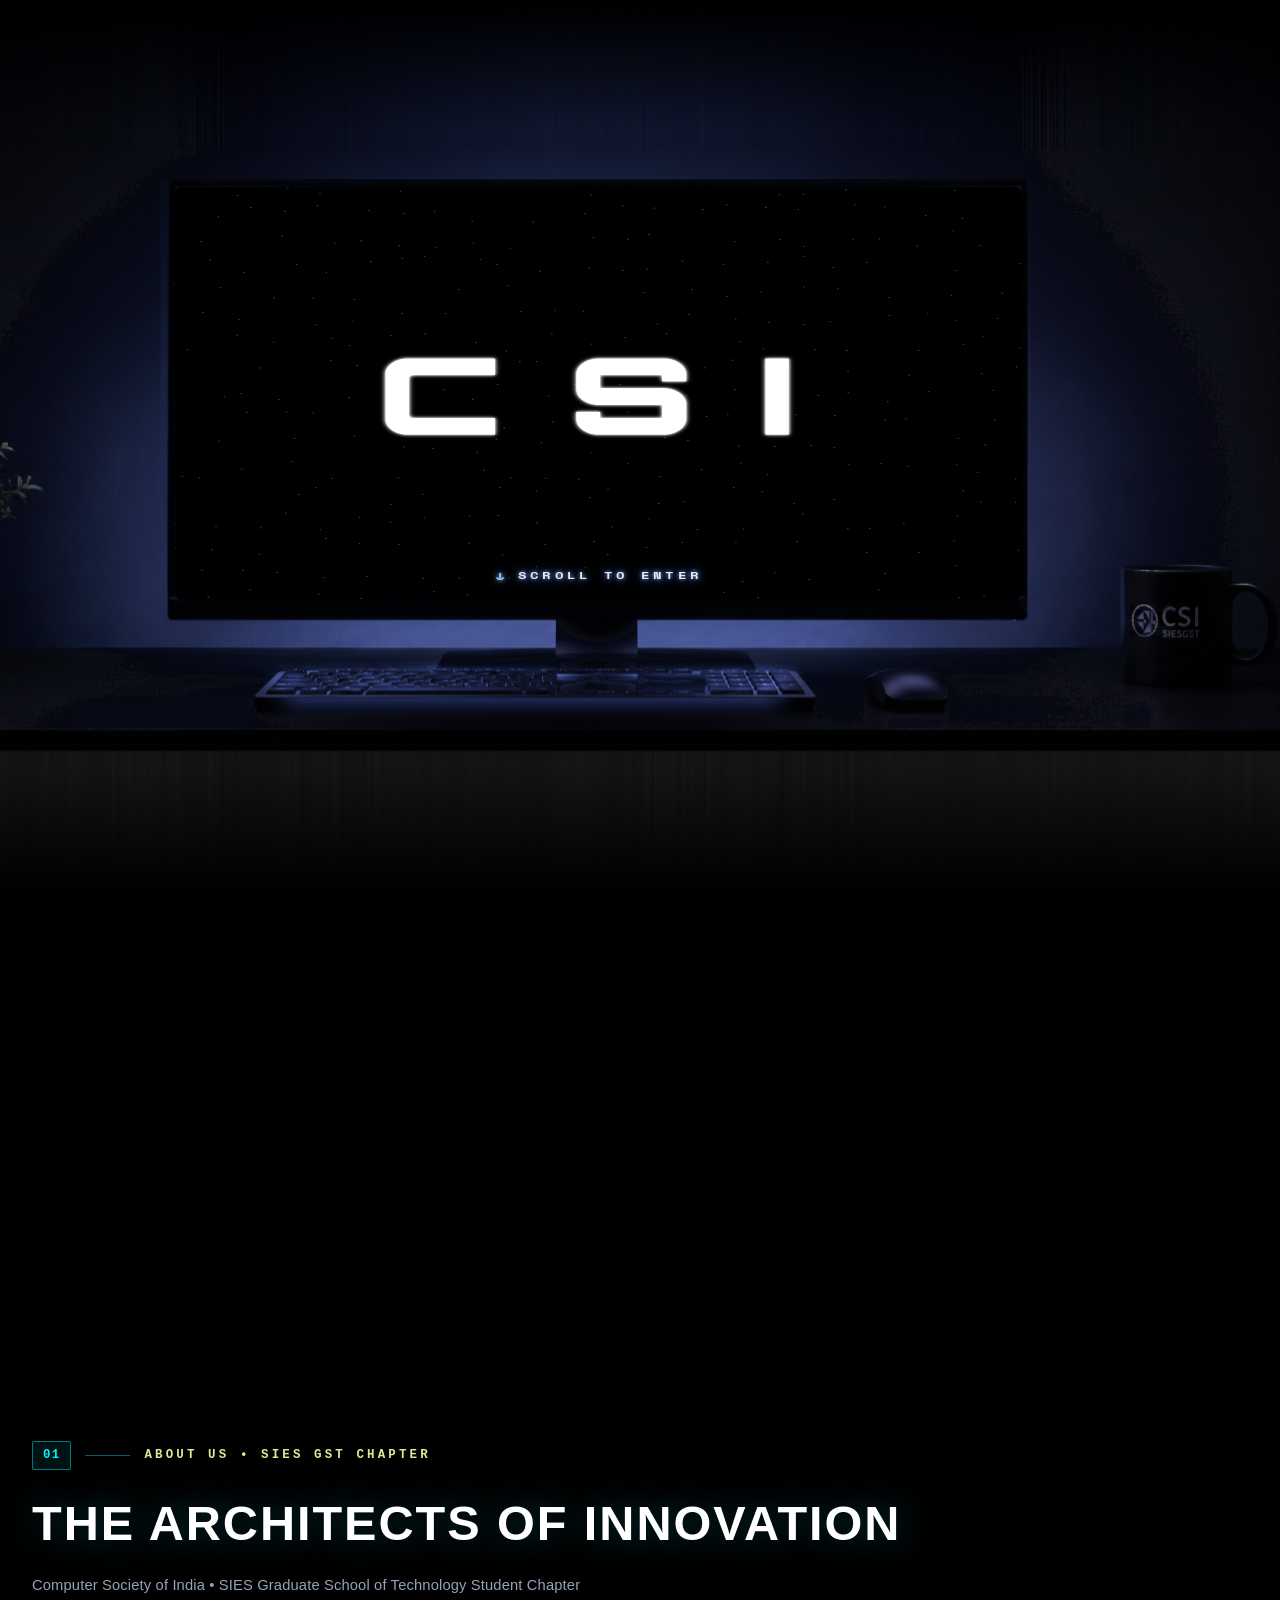
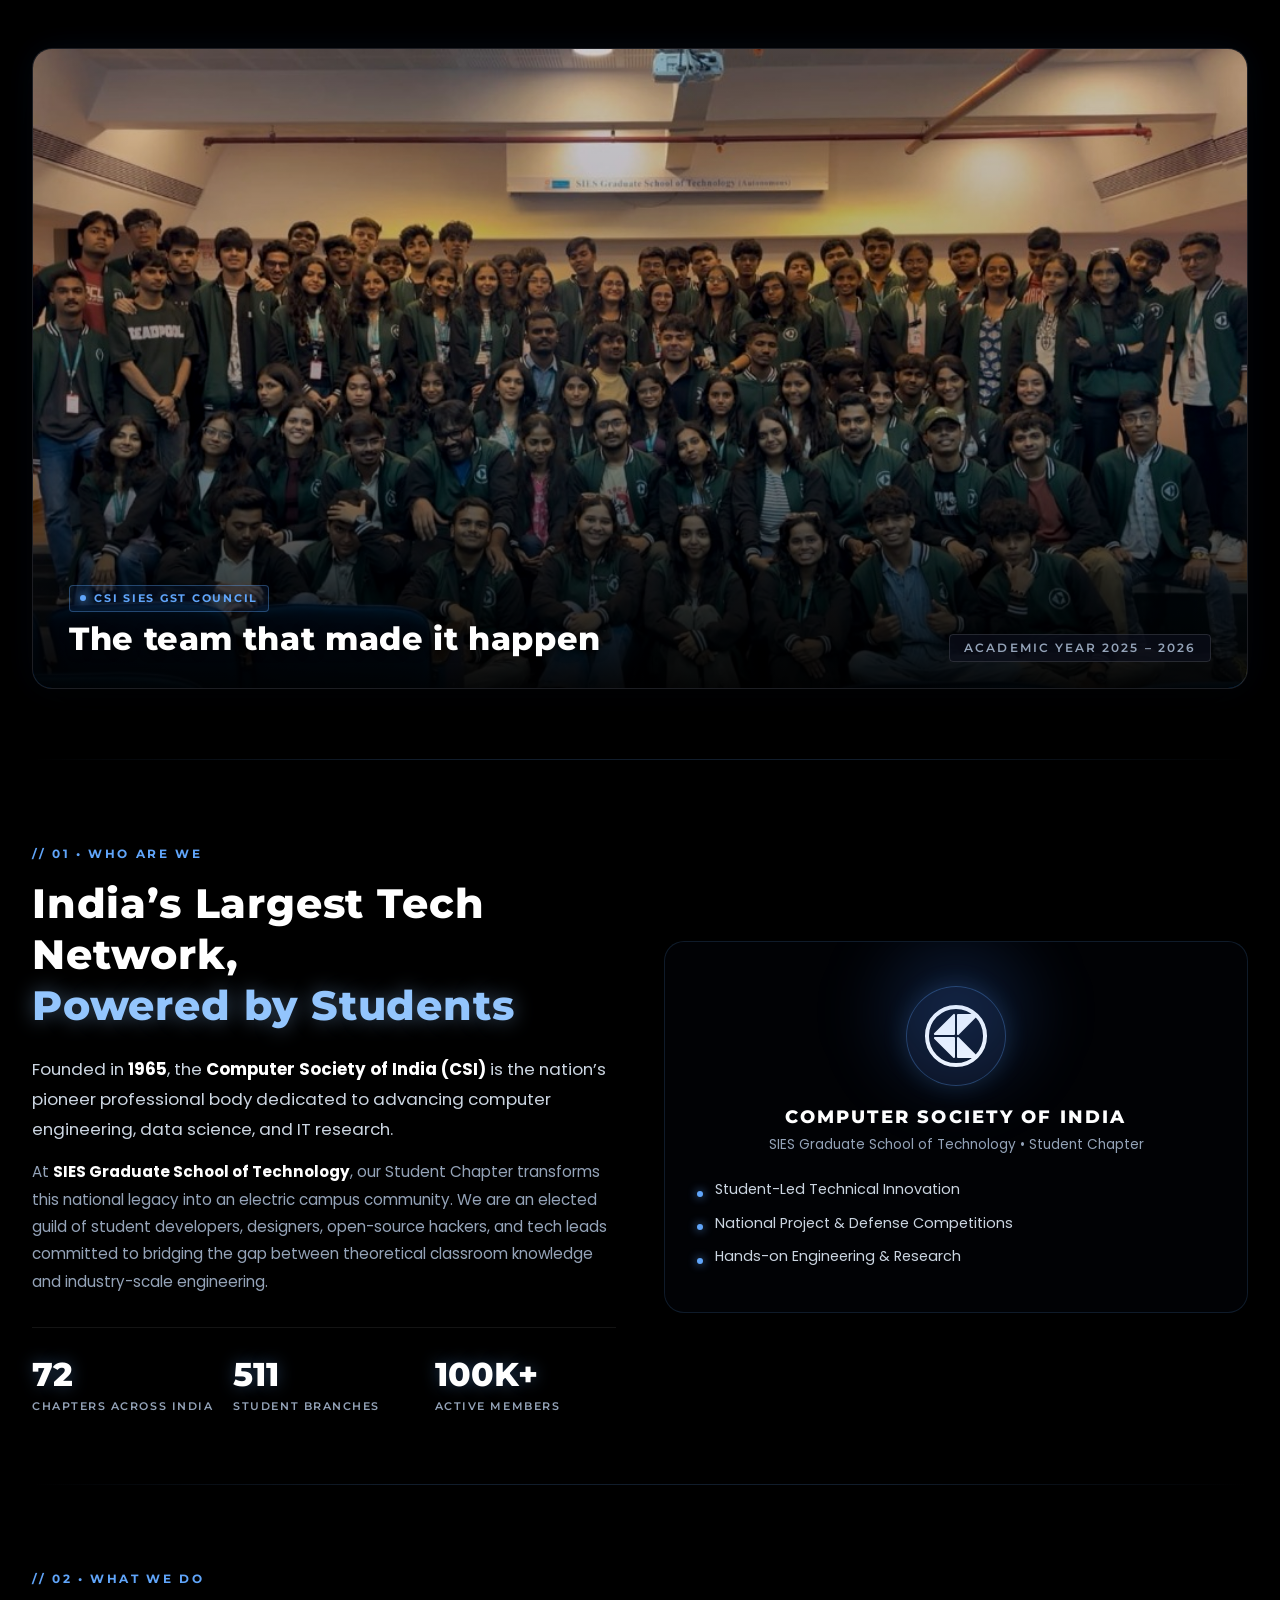
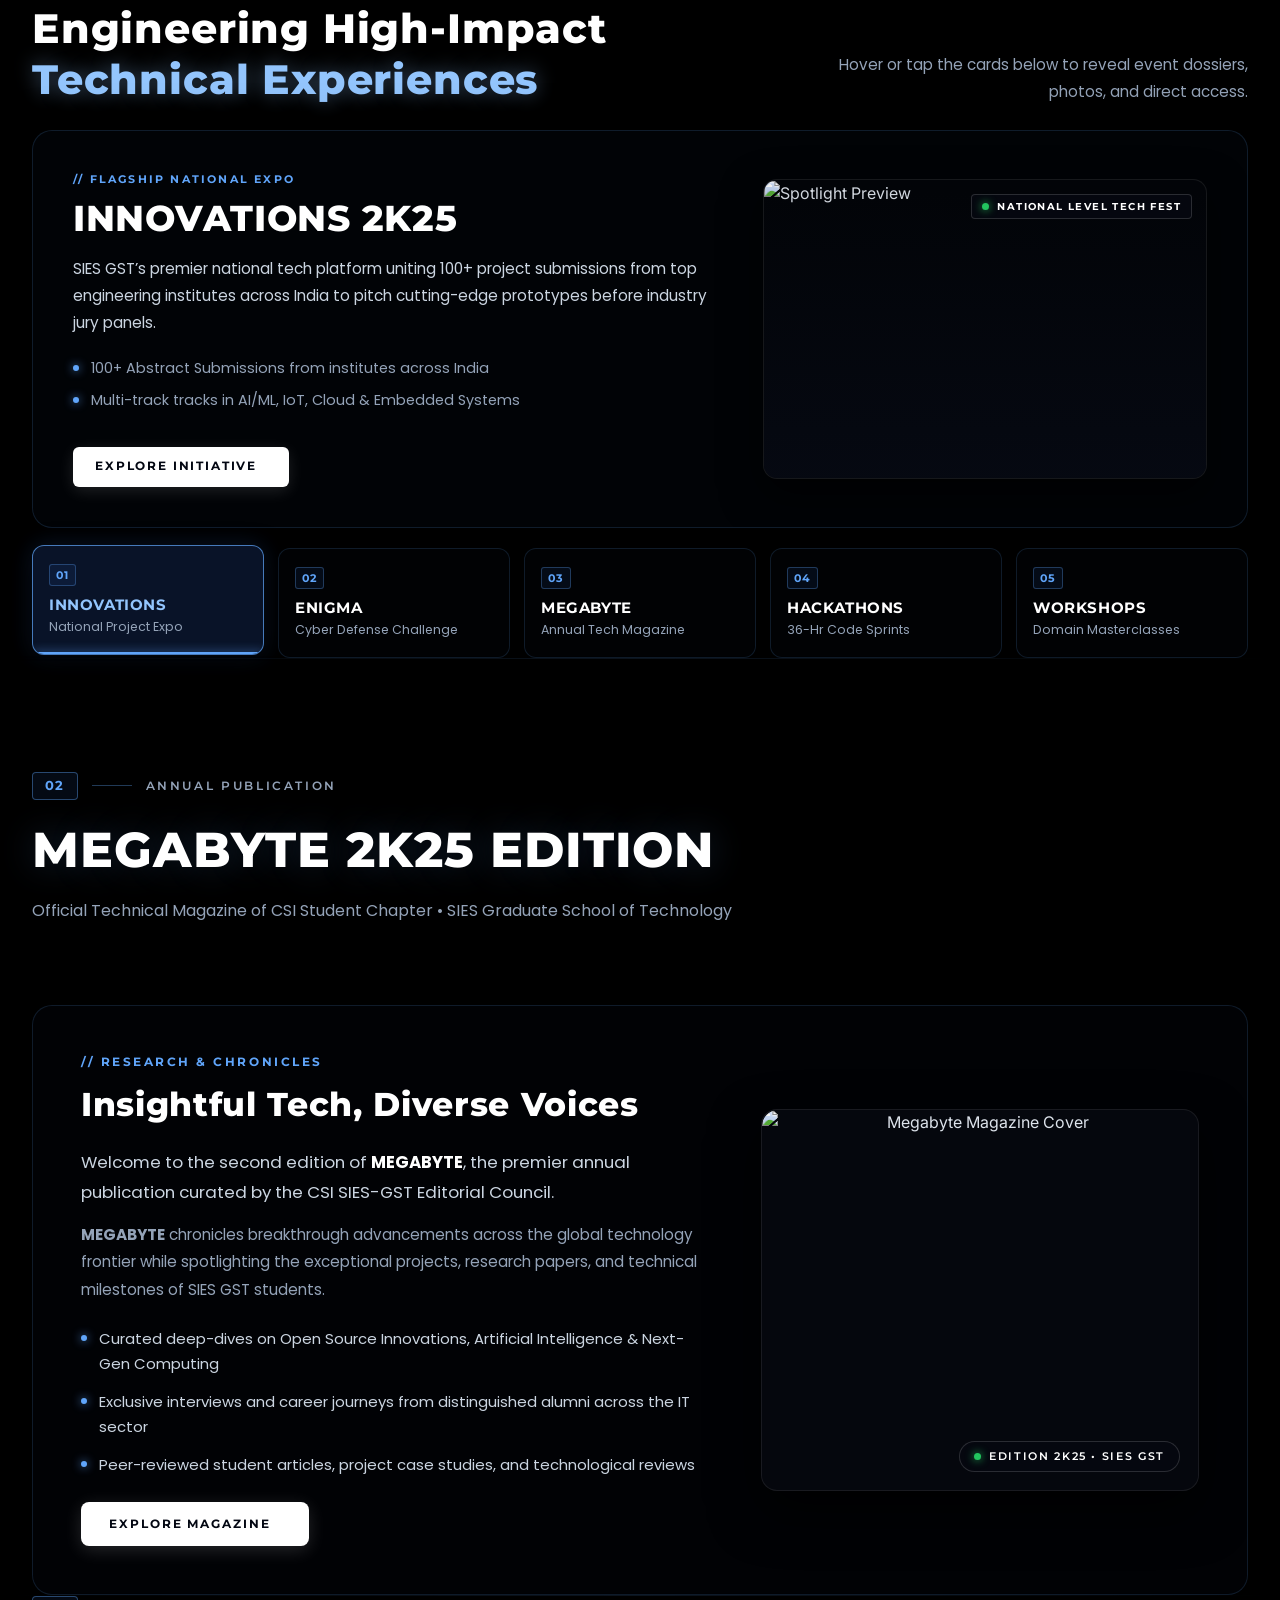
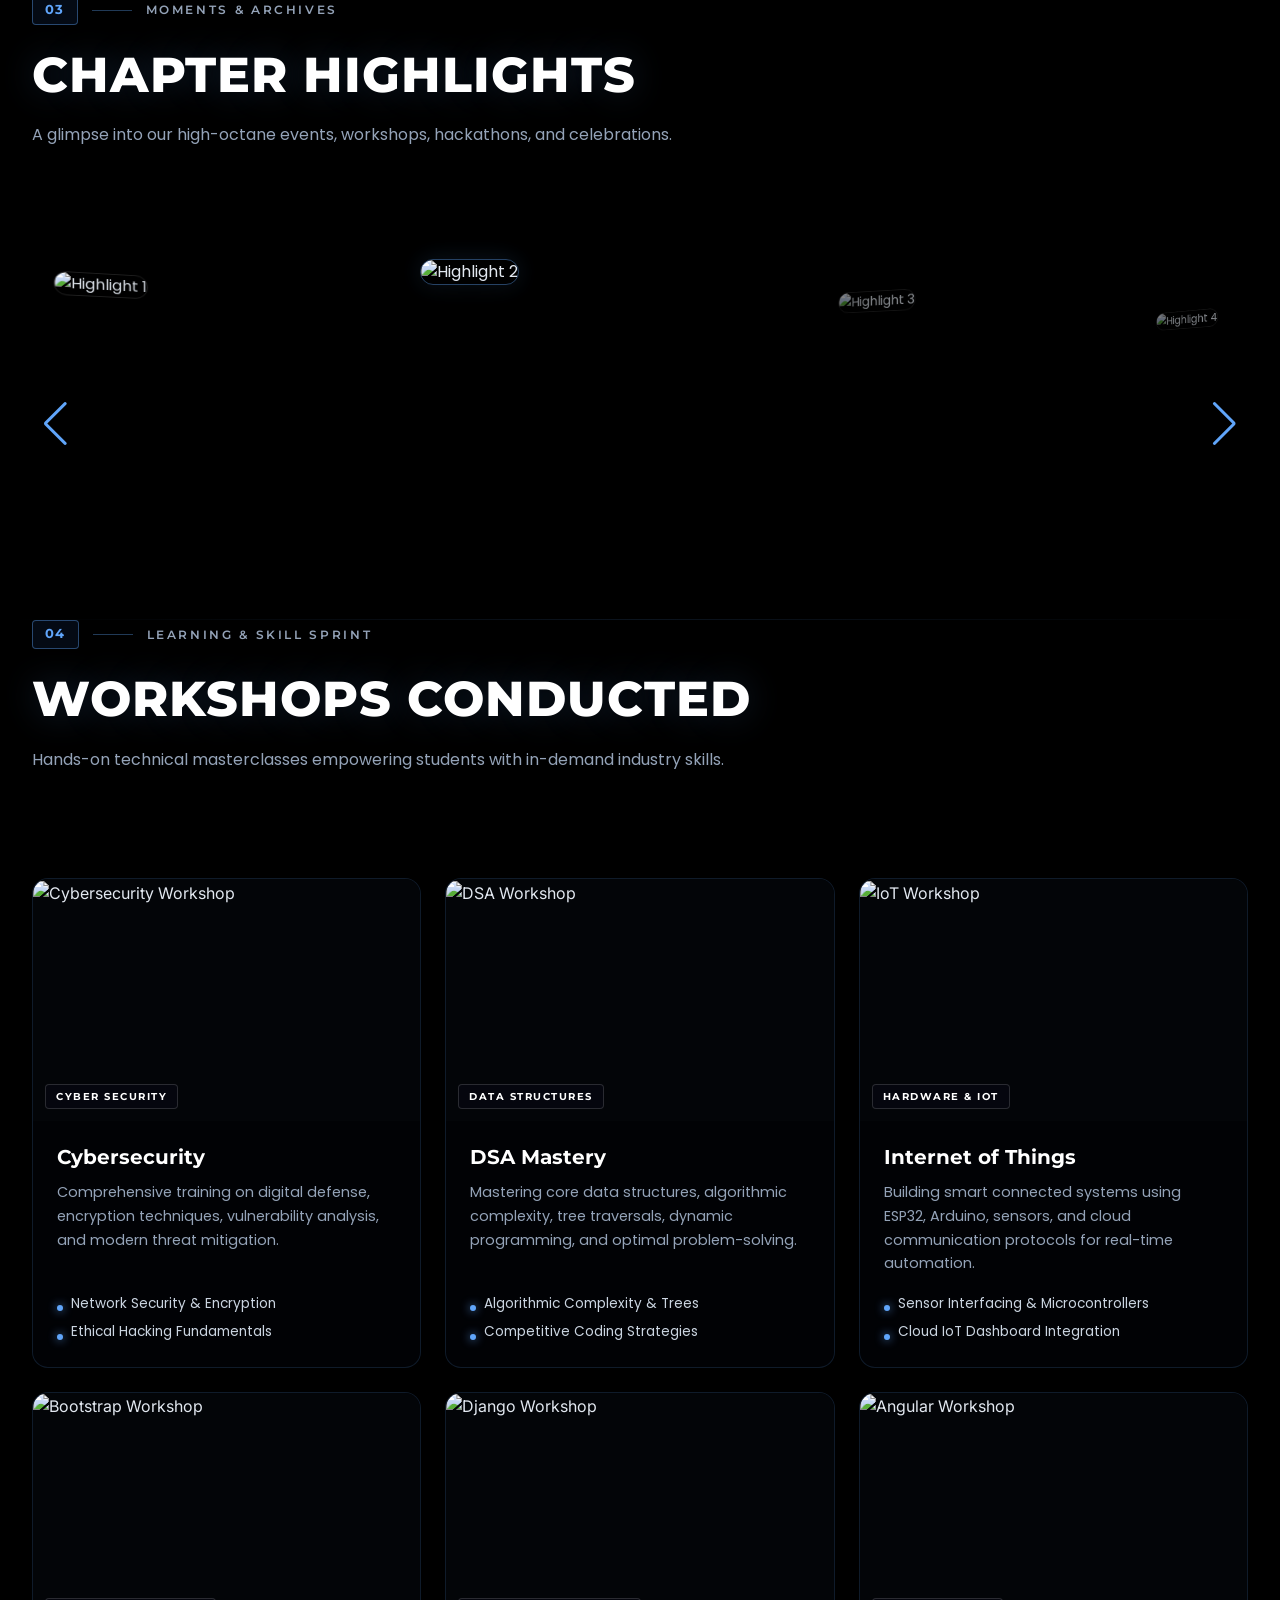
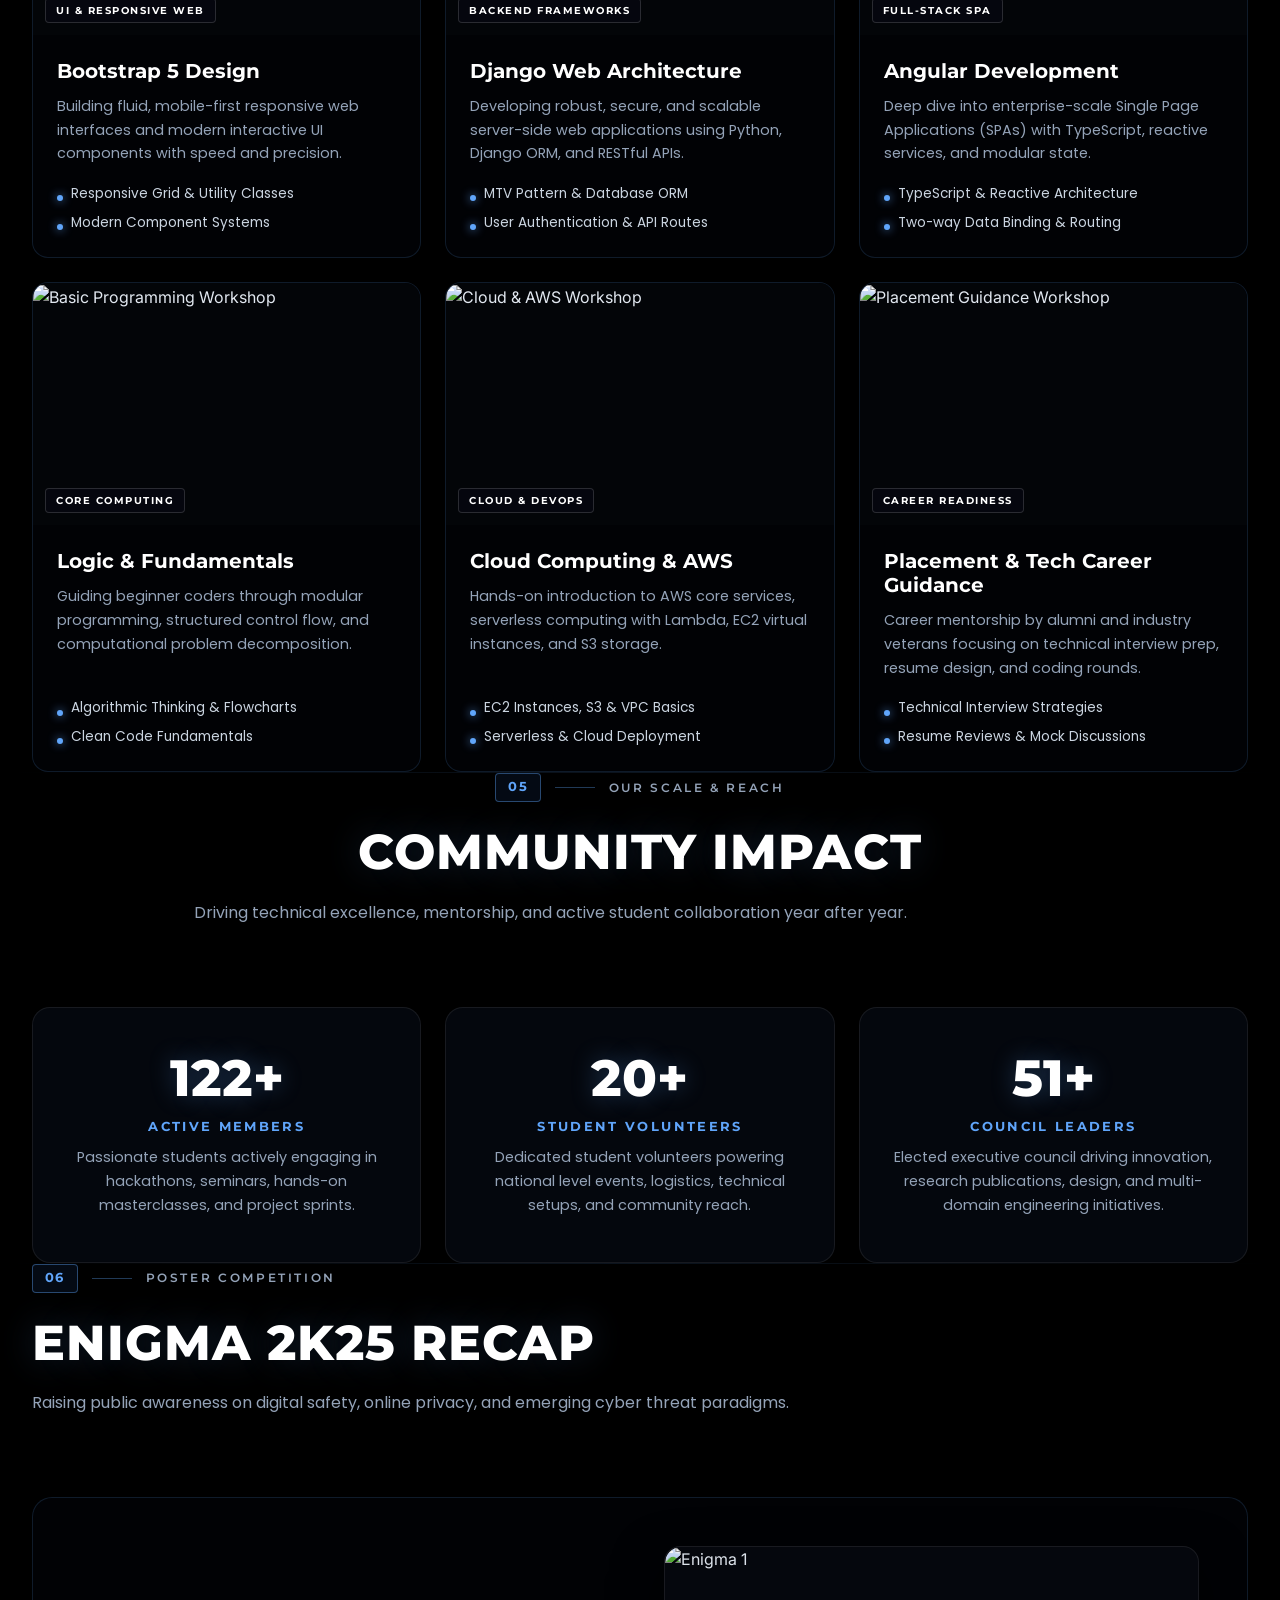
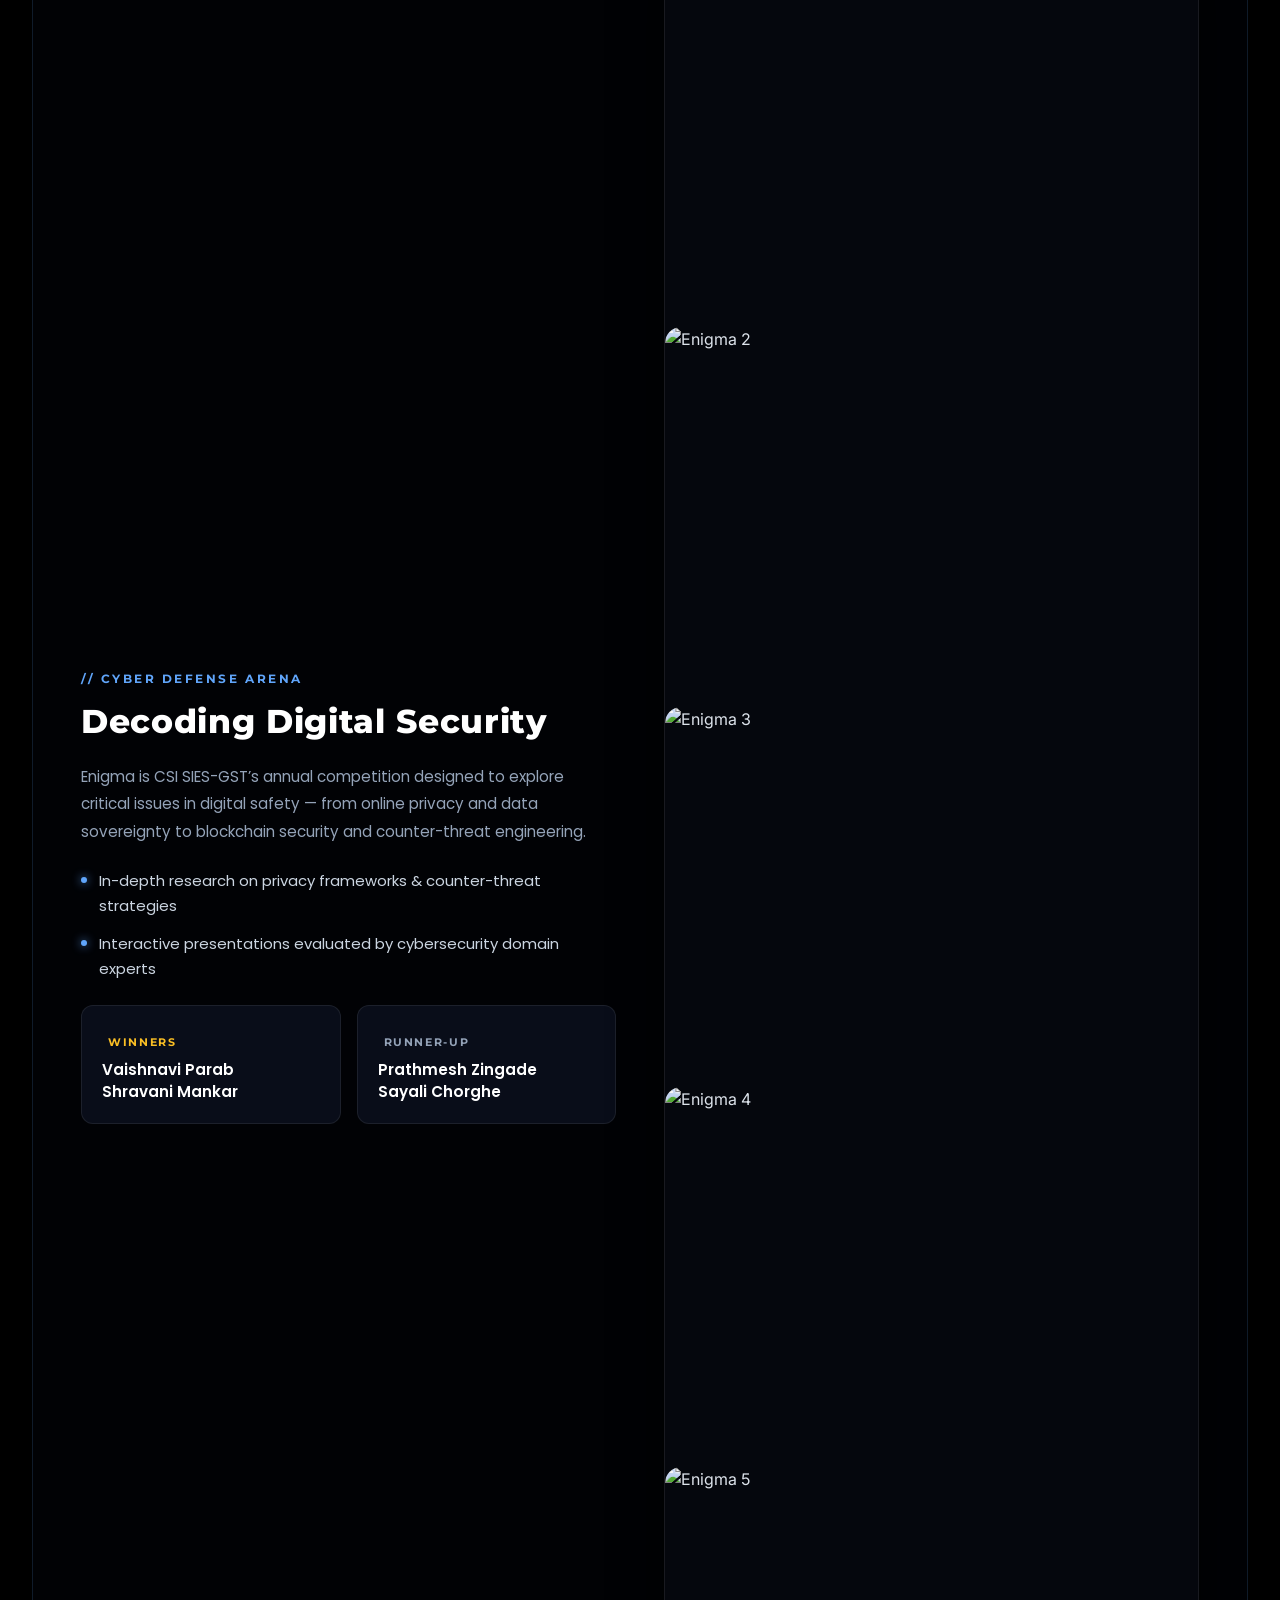
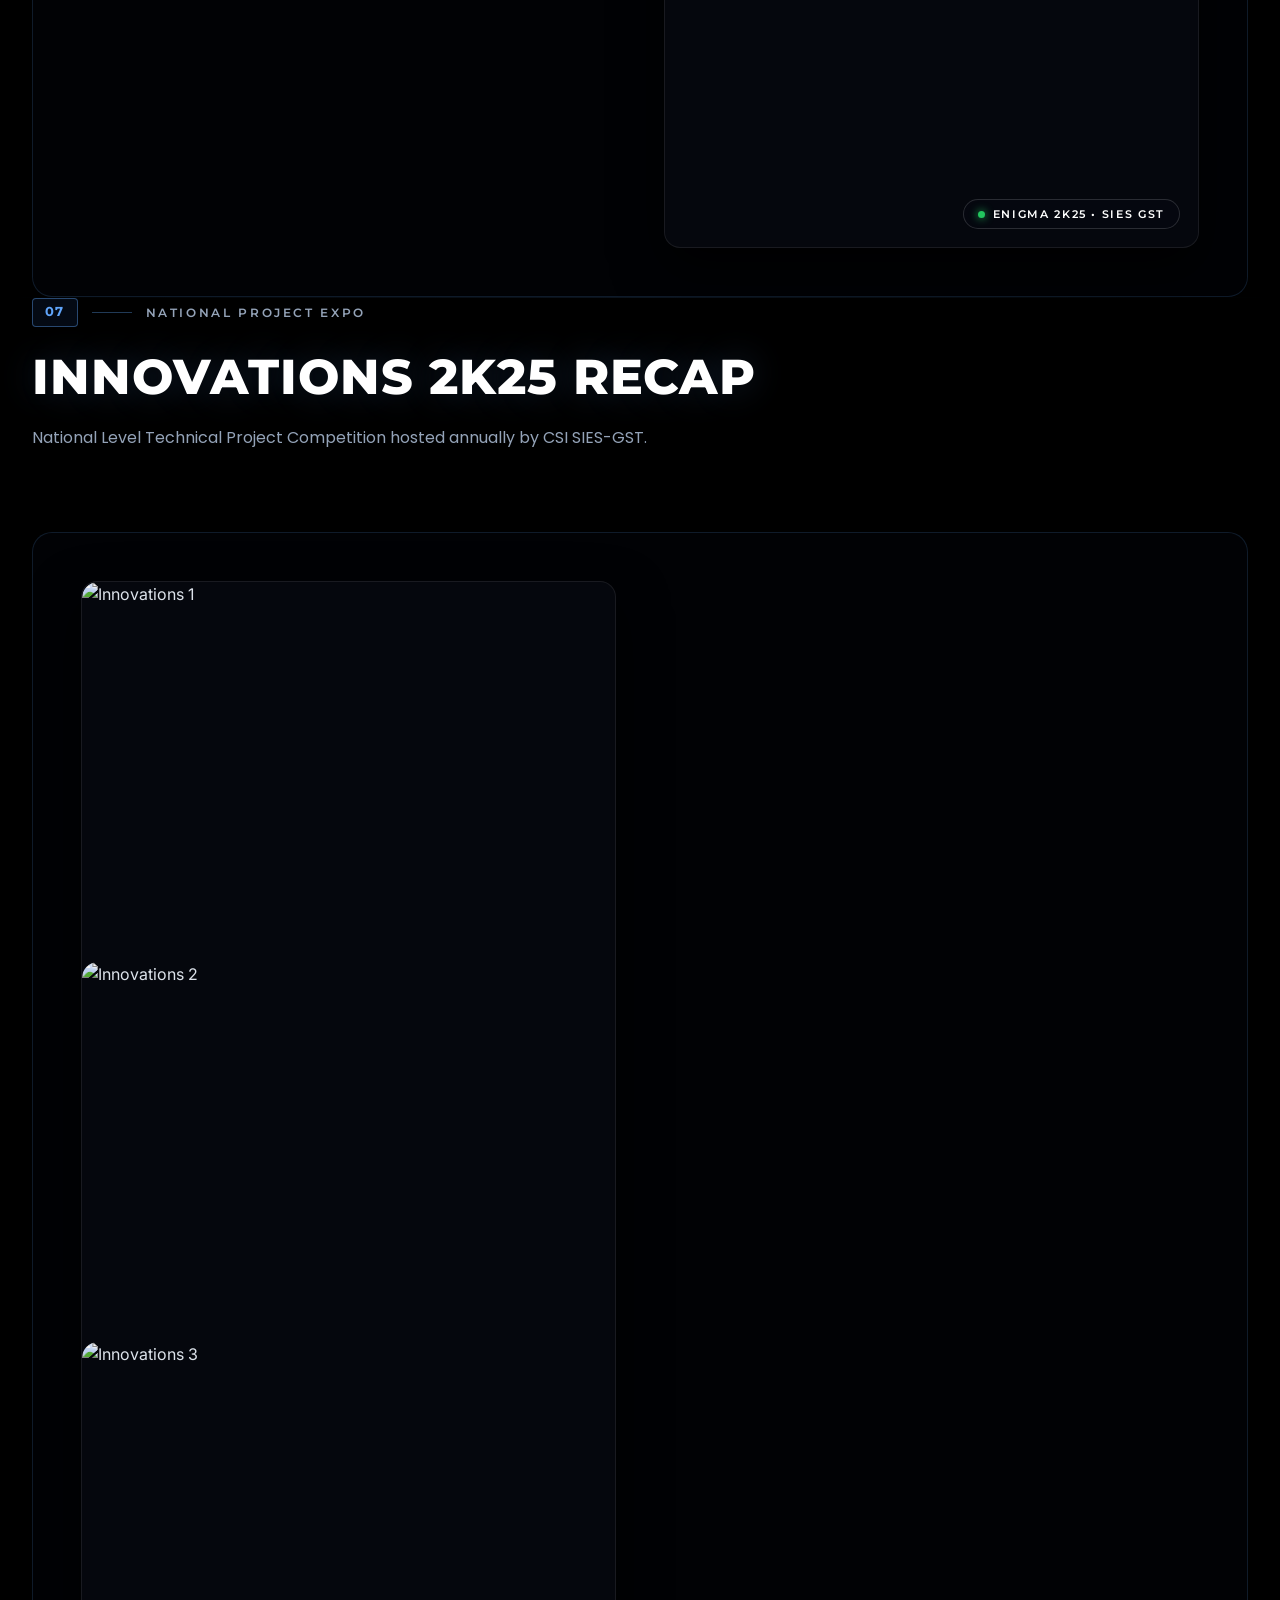
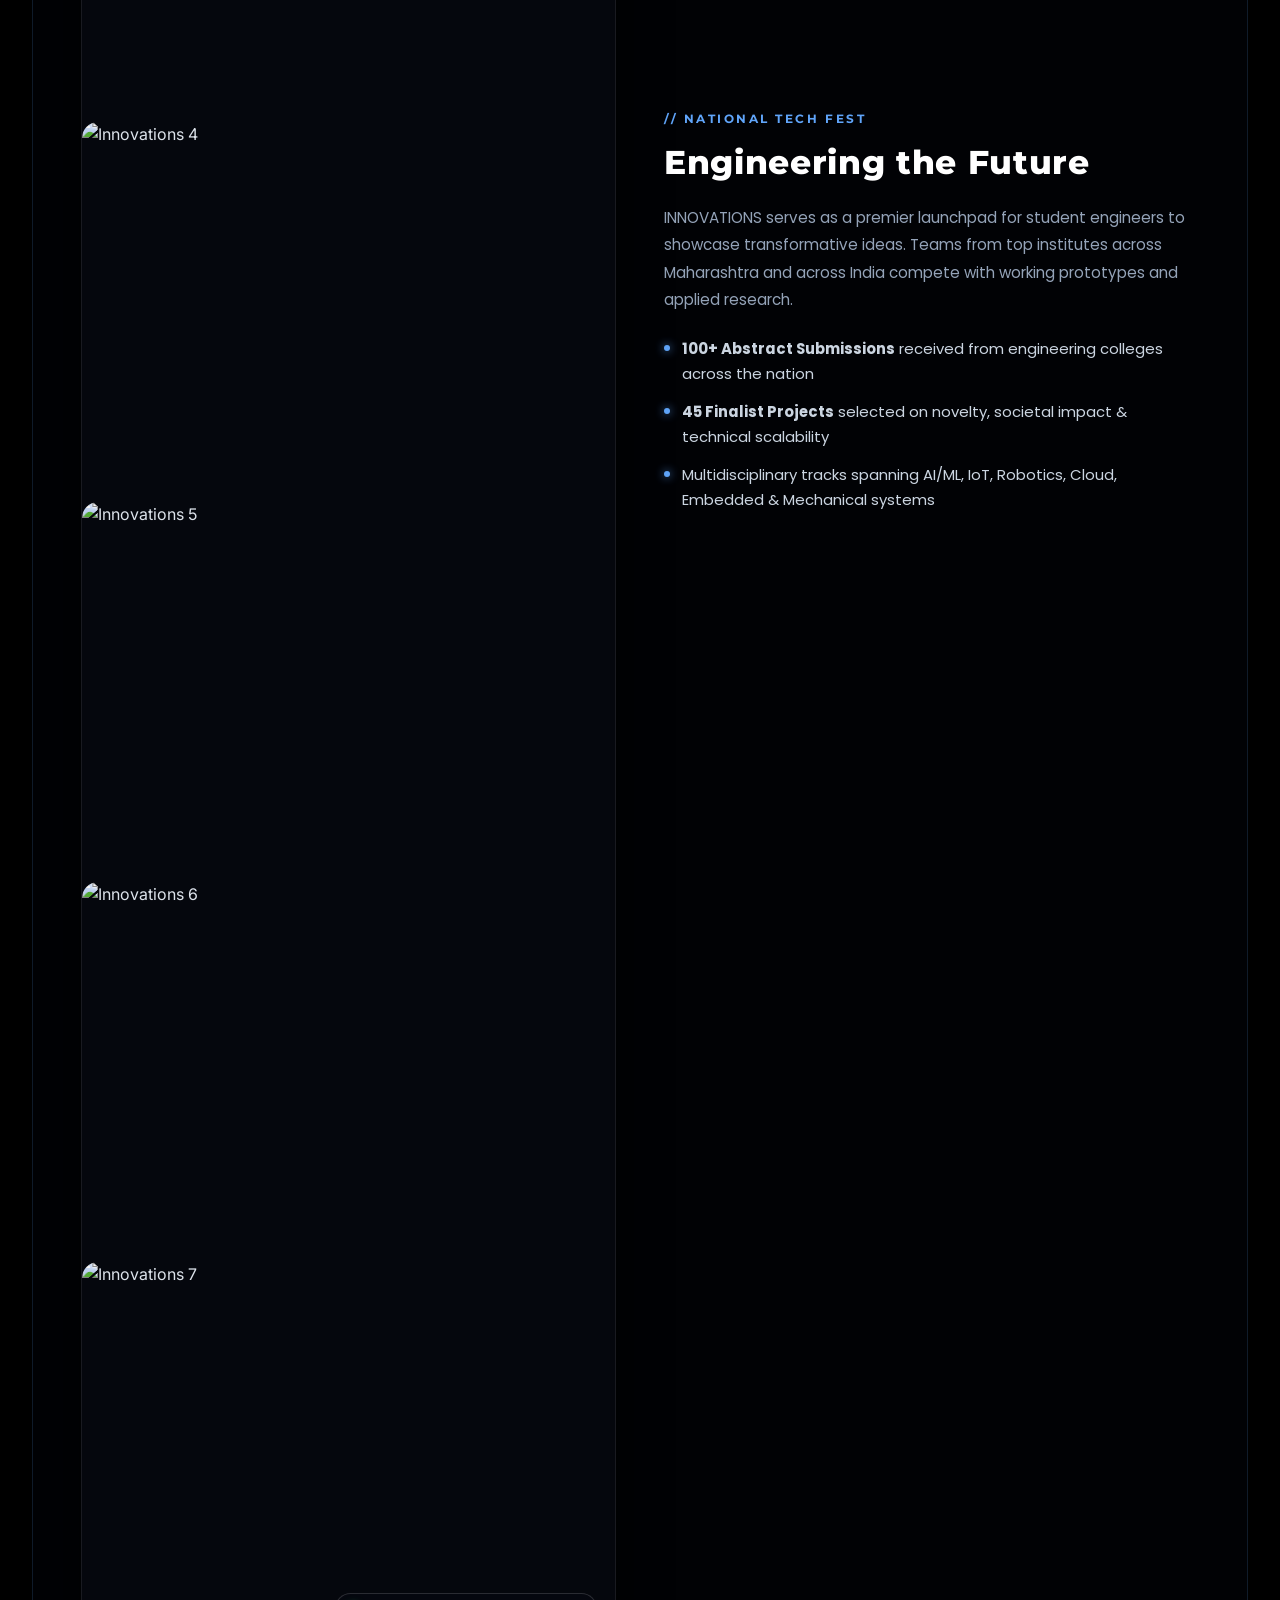
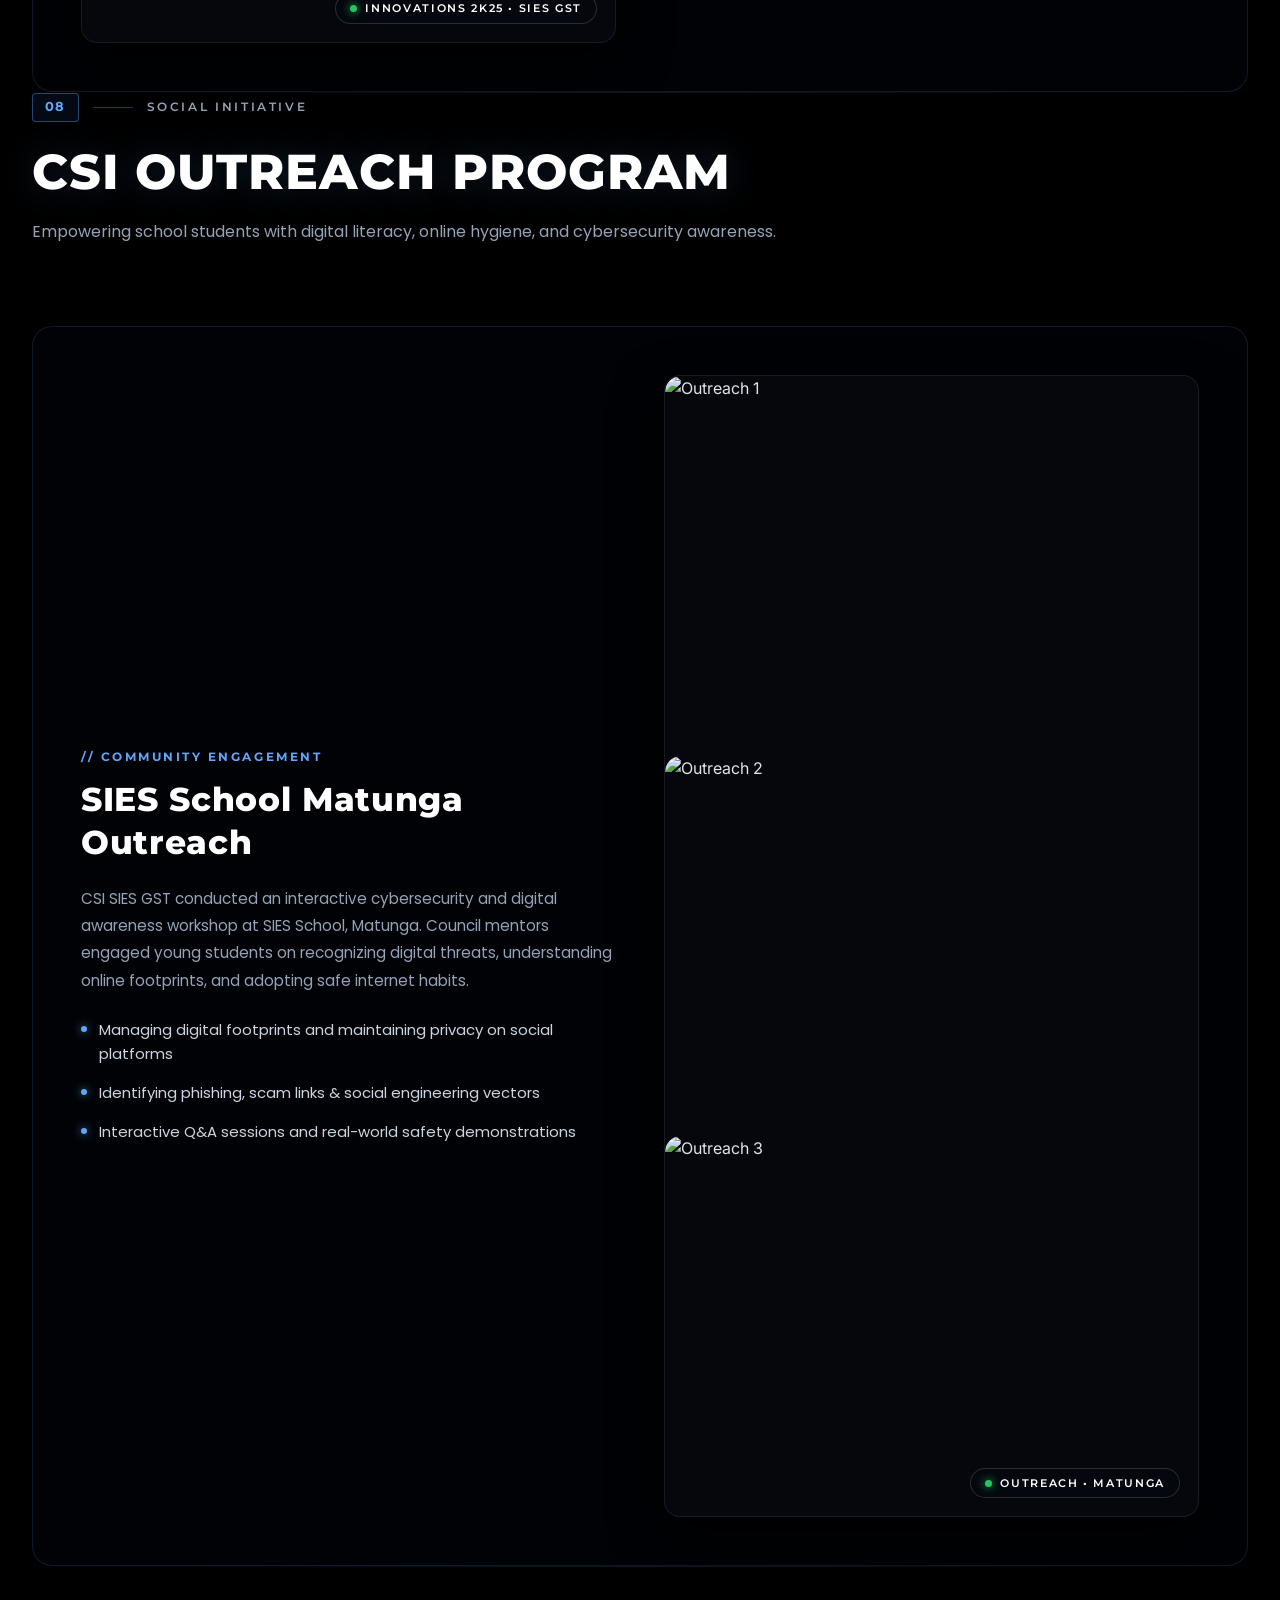
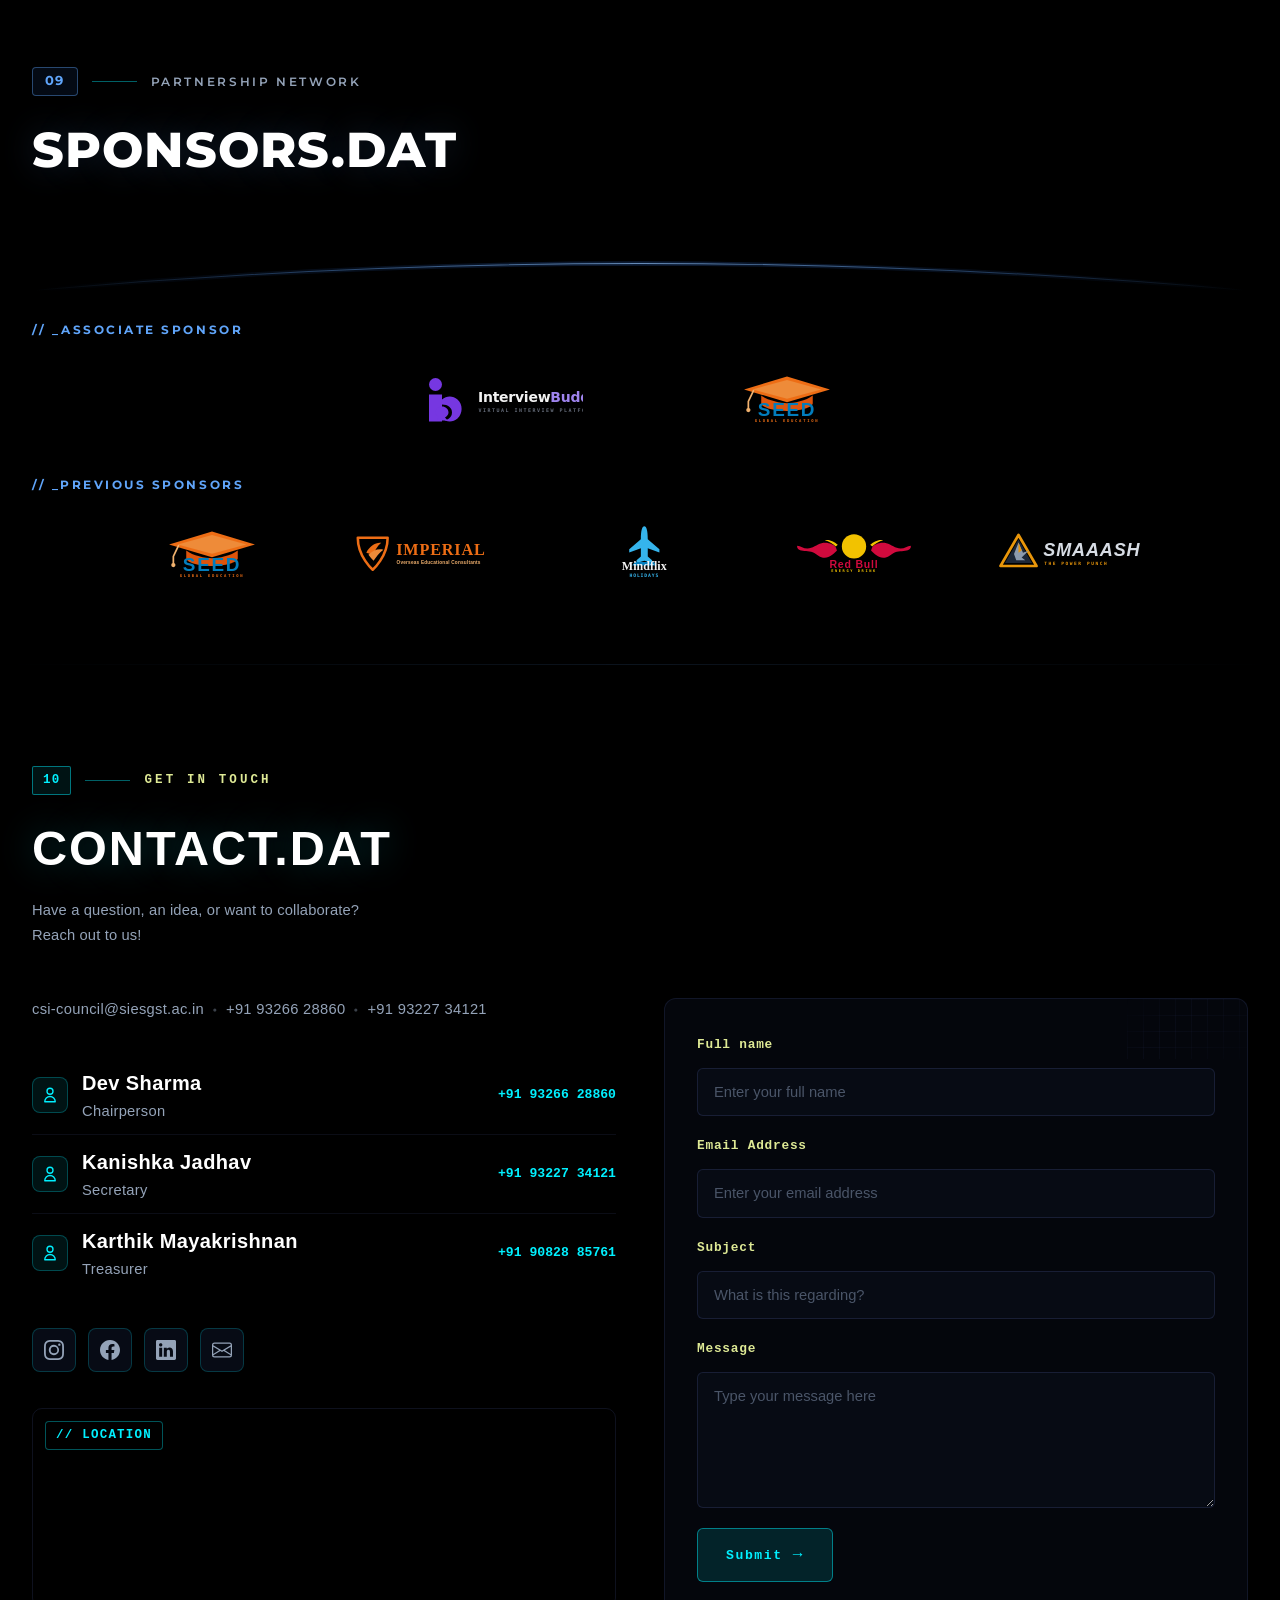
==== commit b5e4b587: "feat: update sponsors and contact section" ====
--- a/index.html
+++ b/index.html
@@ -917,6 +917,54 @@
             </div>
           </div>
         </div>
+      </div>
+    </div>
+  </section>
+
+  <!-- Super Thin Faint Section Divider (35% Opacity) -->
+  <div class="terminal-section-divider"></div>
+
+  <!-- SPONSORS SECTION (Modern Terminal Showcase Theme) -->
+  <section id="sponsors" class="terminal-sponsors-section">
+    <div class="container terminal-sponsors-container">
+      
+      <!-- Minimalist Editorial Section Header -->
+      <div class="cyber-about-header" data-aos="fade-up">
+        <div class="cyber-section-index">
+          <span class="index-badge">09</span>
+          <span class="index-line"></span>
+          <span class="index-label">PARTNERSHIP NETWORK</span>
+        </div>
+        <h2 class="cyber-about-hero-title">
+          SPONSORS.DAT
+        </h2>
+      </div>
+
+      <!-- Terminal Showcase Window Container -->
+      <div class="sponsors-terminal-frame" data-aos="fade-up">
+
+        <!-- Decorative Horizon Arc & Particles Canvas Container -->
+        <div class="sponsors-visual-canvas">
+          <svg class="sponsors-horizon-arc" viewBox="0 0 1000 120" preserveAspectRatio="none" aria-hidden="true">
+            <defs>
+              <linearGradient id="horizonGrad" x1="0%" y1="0%" x2="100%" y2="0%">
+                <stop offset="0%" stop-color="#60a5fa" stop-opacity="0" />
+                <stop offset="20%" stop-color="#60a5fa" stop-opacity="0.35" />
+                <stop offset="50%" stop-color="#93c5fd" stop-opacity="0.8" />
+                <stop offset="80%" stop-color="#60a5fa" stop-opacity="0.35" />
+                <stop offset="100%" stop-color="#60a5fa" stop-opacity="0" />
+              </linearGradient>
+              <linearGradient id="horizonGlow" x1="0%" y1="0%" x2="100%" y2="0%">
+                <stop offset="0%" stop-color="#3b82f6" stop-opacity="0" />
+                <stop offset="50%" stop-color="#3b82f6" stop-opacity="0.25" />
+                <stop offset="100%" stop-color="#3b82f6" stop-opacity="0" />
+              </linearGradient>
+            </defs>
+            <path d="M 0 110 Q 500 10 1000 110" fill="none" stroke="url(#horizonGlow)" stroke-width="8" />
+            <path d="M 0 110 Q 500 10 1000 110" fill="none" stroke="url(#horizonGrad)" stroke-width="1.8" />
+          </svg>
+          <div class="sponsors-cyber-dots" aria-hidden="true"></div>
+        </div>
 
         <!-- Modular Sponsor Showcase Tier Groups -->
         <div class="sponsors-showcase-content">
@@ -957,6 +1005,10 @@
 
               <a href="https://www.redbull.com/in-en" target="_blank" rel="noopener noreferrer" class="sponsor-logo-item" title="Red Bull">
                 <img src="images/redbull-logo.svg" alt="Red Bull Logo" class="sponsor-logo-img" />
+              </a>
+
+              <a href="https://smaaash.in/" target="_blank" rel="noopener noreferrer" class="sponsor-logo-item" title="SMAAASH">
+                <img src="images/smash-logo.svg" alt="SMAAASH Logo" class="sponsor-logo-img" />
               </a>
             </div>
           </div>
@@ -977,7 +1029,7 @@
       <!-- Minimalist Editorial Section Header (Matching SPONSORS.DAT) -->
       <div class="cyber-about-header" data-aos="fade-up">
         <div class="cyber-section-index">
-          <span class="index-badge">04</span>
+          <span class="index-badge">10</span>
           <span class="index-line"></span>
           <span class="index-label">GET IN TOUCH</span>
         </div>
--- a/style2.css
+++ b/style2.css
@@ -2857,8 +2857,43 @@
   max-width: 1240px;
 }
 
-.terminal-sponsors-section .cyber-about-header {
-  margin-bottom: 35px;
+.terminal-sponsors-section .cyber-about-hero-title {
+  font-family: 'Montserrat', sans-serif !important;
+  font-size: clamp(2rem, 3.8vw, 3.2rem) !important;
+  font-weight: 800 !important;
+  letter-spacing: 0.02em !important;
+  line-height: 1.25 !important;
+  color: #ffffff !important;
+  text-shadow: 0 0 35px rgba(96, 165, 250, 0.2) !important;
+}
+
+.terminal-sponsors-section .index-badge {
+  font-family: 'Montserrat', sans-serif !important;
+  font-size: 12.5px !important;
+  font-weight: 700 !important;
+  color: #60a5fa !important;
+  padding: 4px 12px !important;
+  border: 1px solid rgba(96, 165, 250, 0.4) !important;
+  border-radius: 4px !important;
+  background: rgba(59, 130, 246, 0.08) !important;
+  letter-spacing: 0.1em !important;
+}
+
+.terminal-sponsors-section .index-label {
+  font-family: 'Montserrat', sans-serif !important;
+  font-size: 12px !important;
+  letter-spacing: 0.22em !important;
+  color: #94a3b8 !important;
+  font-weight: 600 !important;
+  text-transform: uppercase !important;
+}
+
+.terminal-sponsors-section .cyber-about-hero-subtitle {
+  font-family: 'Poppins', sans-serif !important;
+  font-size: clamp(0.98rem, 1.25vw, 1.18rem) !important;
+  font-weight: 400 !important;
+  color: #94a3b8 !important;
+  line-height: 1.75 !important;
 }
 
 /* Open Terminal Frame (Borderless & Integrated) */
@@ -2877,9 +2912,10 @@
   justify-content: space-between;
   padding: 10px 0;
   background: transparent;
-  font-family: 'Space Mono', monospace;
+  font-family: 'Montserrat', sans-serif;
   font-size: 12px;
-  letter-spacing: 0.12em;
+  font-weight: 600;
+  letter-spacing: 0.14em;
   color: #94a3b8;
   user-select: none;
 }
@@ -2898,7 +2934,7 @@
 
 .terminal-path-text {
   color: #60a5fa;
-  font-weight: 600;
+  font-weight: 700;
 }
 
 .terminal-status-badge {
@@ -2959,8 +2995,8 @@
 
 .tier-label {
   display: inline-block;
-  font-family: 'Space Mono', monospace;
-  font-size: 13px;
+  font-family: 'Montserrat', sans-serif;
+  font-size: 11.5px;
   font-weight: 700;
   letter-spacing: 0.22em;
   color: #60a5fa;
@@ -2982,13 +3018,13 @@
   margin: 0 auto !important;
 }
 
-/* PREVIOUS SPONSORS: 4-column desktop grid for the 4 sponsors */
+/* PREVIOUS SPONSORS: 5-column desktop grid for the 5 sponsors */
 .tier-previous-sponsor-grid {
-  grid-template-columns: repeat(4, minmax(160px, 220px)) !important;
-  gap: 24px 32px !important;
+  grid-template-columns: repeat(5, minmax(140px, 190px)) !important;
+  gap: 20px 24px !important;
   justify-content: center !important;
   margin: 0 auto !important;
-  max-width: 960px !important;
+  max-width: 1060px !important;
 }
 
 /* Clickable Logo Item Link Wrapper */
@@ -3051,10 +3087,10 @@
 }
 
 .cta-question {
-  font-family: 'Space Mono', monospace;
-  font-size: 13px;
-  font-weight: 600;
-  letter-spacing: 0.2em;
+  font-family: 'Poppins', sans-serif;
+  font-size: 0.95rem;
+  font-weight: 400;
+  letter-spacing: 0.05em;
   color: #94a3b8;
 }
 
@@ -3062,8 +3098,8 @@
   display: inline-flex;
   align-items: center;
   gap: 12px;
-  font-family: 'Orbitron', sans-serif;
-  font-size: 13px;
+  font-family: 'Montserrat', sans-serif;
+  font-size: 12px;
   font-weight: 700;
   letter-spacing: 0.16em;
   color: #60a5fa;
--- a/contact-preview.css
+++ b/contact-preview.css
@@ -46,45 +46,45 @@
 }
 
 .cyber-section-index .index-badge {
-  font-family: 'Orbitron', monospace;
-  font-size: 13px;
-  font-weight: 700;
-  color: #60a5fa;
+  font-family: Consolas, 'Courier New', monospace;
+  font-size: 0.78rem;
+  font-weight: 700;
+  color: #00f0ff;
   padding: 4px 10px;
-  border: 1px solid rgba(96, 165, 250, 0.45);
+  border: 1px solid rgba(0, 240, 255, 0.45);
   border-radius: 2px;
-  background: rgba(59, 130, 246, 0.08);
+  background: rgba(0, 240, 255, 0.08);
   letter-spacing: 0.1em;
 }
 
 .cyber-section-index .index-line {
   width: 45px;
   height: 1px;
-  background: rgba(96, 165, 250, 0.4);
+  background: rgba(0, 240, 255, 0.4);
 }
 
 .cyber-section-index .index-label {
-  font-family: 'Space Mono', monospace;
-  font-size: 12px;
+  font-family: Consolas, 'Courier New', monospace;
+  font-size: 0.78rem;
   letter-spacing: 0.25em;
-  color: #94a3b8;
-  font-weight: 600;
+  color: #dee995;
+  font-weight: 700;
 }
 
 .cyber-about-hero-title {
-  font-family: 'Orbitron', sans-serif;
-  font-size: clamp(2.2rem, 4.2vw, 3.6rem);
-  font-weight: 900;
-  letter-spacing: 0.05em;
+  font-family: 'Gill Sans', Calibri, sans-serif;
+  font-size: clamp(2.2rem, 3.8vw, 3.2rem);
+  font-weight: 800;
+  letter-spacing: 0.04em;
   line-height: 1.22;
   color: #ffffff;
   margin-bottom: 20px;
-  text-shadow: 0 0 35px rgba(96, 165, 250, 0.25);
+  text-shadow: 0 0 35px rgba(0, 240, 255, 0.25);
 }
 
 .cyber-about-hero-subtitle {
-  font-family: 'Inter', system-ui, -apple-system, sans-serif;
-  font-size: clamp(1.05rem, 1.35vw, 1.25rem);
+  font-family: 'Gill Sans', Calibri, sans-serif;
+  font-size: 0.92rem;
   font-weight: 400;
   color: #94a3b8;
   line-height: 1.7;
@@ -99,30 +99,30 @@
   width: 52px;
   height: 52px;
   border-radius: 10px;
-  background: rgba(59, 130, 246, 0.12);
-  border: 1px solid rgba(96, 165, 250, 0.35);
+  background: rgba(0, 240, 255, 0.1);
+  border: 1px solid rgba(0, 240, 255, 0.35);
   display: flex;
   align-items: center;
   justify-content: center;
-  color: #60a5fa;
+  color: #00f0ff;
   margin-bottom: 28px;
 }
 
 /* Contact Heading */
 .contact-main-heading {
-  font-family: 'Orbitron', sans-serif;
-  font-size: clamp(1.8rem, 3.5vw, 2.8rem);
-  font-weight: 900;
+  font-family: 'Gill Sans', Calibri, sans-serif;
+  font-size: clamp(2.2rem, 3.8vw, 3.2rem);
+  font-weight: 800;
   letter-spacing: 0.04em;
   color: #ffffff;
   margin-bottom: 16px;
-  text-shadow: 0 0 30px rgba(96, 165, 250, 0.2);
+  text-shadow: 0 0 30px rgba(0, 240, 255, 0.2);
 }
 
 /* Contact Subtitle */
 .contact-subtitle {
-  font-family: 'Inter', sans-serif;
-  font-size: 15px;
+  font-family: 'Gill Sans', Calibri, sans-serif;
+  font-size: 0.92rem;
   font-weight: 400;
   color: #94a3b8;
   line-height: 1.65;
@@ -140,8 +140,9 @@
 }
 
 .contact-info-item {
-  font-family: 'Space Mono', monospace;
-  font-size: 12px;
+  font-family: 'Gill Sans', Calibri, sans-serif;
+  font-size: 0.92rem;
+  font-weight: 400;
   color: #94a3b8;
   text-decoration: none;
   letter-spacing: 0.02em;
@@ -149,7 +150,7 @@
 }
 
 .contact-info-item:hover {
-  color: #60a5fa;
+  color: #00f0ff;
 }
 
 .contact-info-separator {
@@ -179,12 +180,12 @@
   width: 36px;
   height: 36px;
   border-radius: 8px;
-  background: rgba(59, 130, 246, 0.08);
-  border: 1px solid rgba(96, 165, 250, 0.25);
+  background: rgba(0, 240, 255, 0.08);
+  border: 1px solid rgba(0, 240, 255, 0.25);
   display: flex;
   align-items: center;
   justify-content: center;
-  color: #60a5fa;
+  color: #00f0ff;
   flex-shrink: 0;
 }
 
@@ -196,32 +197,33 @@
 }
 
 .member-name {
-  font-family: 'Orbitron', sans-serif;
-  font-size: 13px;
-  font-weight: 700;
-  color: #f1f5f9;
-  letter-spacing: 0.03em;
+  font-family: 'Gill Sans', Calibri, sans-serif;
+  font-size: 1.25rem;
+  font-weight: 800;
+  color: #ffffff;
+  letter-spacing: 0.02em;
 }
 
 .member-role {
-  font-family: 'Space Mono', monospace;
-  font-size: 11px;
-  font-weight: 600;
-  color: #60a5fa;
-  letter-spacing: 0.05em;
+  font-family: 'Gill Sans', Calibri, sans-serif;
+  font-size: 0.92rem;
+  font-weight: 400;
+  color: #94a3b8;
+  letter-spacing: 0.02em;
 }
 
 .member-phone {
-  font-family: 'Space Mono', monospace;
-  font-size: 11px;
-  color: #64748b;
+  font-family: Consolas, 'Courier New', monospace;
+  font-size: 0.82rem;
+  font-weight: 700;
+  color: #00f0ff;
   text-decoration: none;
   white-space: nowrap;
   transition: color 0.25s ease;
 }
 
 .member-phone:hover {
-  color: #60a5fa;
+  color: #dee995;
 }
 
 /* Social Links Row */
@@ -237,7 +239,7 @@
   height: 44px;
   border-radius: 8px;
   background: rgba(15, 23, 42, 0.5);
-  border: 1px solid rgba(96, 165, 250, 0.2);
+  border: 1px solid rgba(0, 240, 255, 0.2);
   display: flex;
   align-items: center;
   justify-content: center;
@@ -247,11 +249,11 @@
 }
 
 .social-icon-btn:hover {
-  background: rgba(59, 130, 246, 0.15);
-  border-color: rgba(96, 165, 250, 0.5);
-  color: #60a5fa;
+  background: rgba(0, 240, 255, 0.15);
+  border-color: rgba(0, 240, 255, 0.5);
+  color: #00f0ff;
   transform: translateY(-2px);
-  box-shadow: 0 4px 20px rgba(96, 165, 250, 0.2);
+  box-shadow: 0 4px 20px rgba(0, 240, 255, 0.2);
 }
 
 /* Map Container */
@@ -275,15 +277,15 @@
   position: absolute;
   top: 12px;
   left: 12px;
-  font-family: 'Space Mono', monospace;
-  font-size: 10px;
-  font-weight: 700;
-  color: #60a5fa;
+  font-family: Consolas, 'Courier New', monospace;
+  font-size: 0.78rem;
+  font-weight: 700;
+  color: #00f0ff;
   letter-spacing: 0.1em;
-  background: rgba(0, 0, 0, 0.7);
+  background: rgba(0, 0, 0, 0.75);
   padding: 4px 10px;
   border-radius: 4px;
-  border: 1px solid rgba(96, 165, 250, 0.3);
+  border: 1px solid rgba(0, 240, 255, 0.35);
   z-index: 5;
   pointer-events: none;
 }
@@ -299,7 +301,7 @@
 }
 
 .contact-form-panel:hover {
-  border-color: rgba(96, 165, 250, 0.3);
+  border-color: rgba(0, 240, 255, 0.3);
 }
 
 /* Subtle grid pattern on top-right corner */
@@ -340,10 +342,10 @@
 }
 
 .form-label {
-  font-family: 'Space Mono', monospace;
-  font-size: 11px;
-  font-weight: 700;
-  color: #e2e8f0;
+  font-family: Consolas, 'Courier New', monospace;
+  font-size: 0.8rem;
+  font-weight: 700;
+  color: #dee995;
   letter-spacing: 0.06em;
 }
 
@@ -355,8 +357,9 @@
   border: 1px solid rgba(73, 87, 150, 0.25);
   border-radius: 6px;
   color: #f1f5f9;
-  font-family: 'Inter', sans-serif;
-  font-size: 14px;
+  font-family: 'Gill Sans', Calibri, sans-serif;
+  font-size: 0.92rem;
+  font-weight: 400;
   transition: all 0.3s ease;
   outline: none;
 }
@@ -369,8 +372,8 @@
 
 .cyber-form-input:focus,
 .cyber-form-textarea:focus {
-  border-color: rgba(96, 165, 250, 0.5);
-  box-shadow: 0 0 0 3px rgba(96, 165, 250, 0.08), 0 0 20px rgba(96, 165, 250, 0.1);
+  border-color: rgba(0, 240, 255, 0.5);
+  box-shadow: 0 0 0 3px rgba(0, 240, 255, 0.08), 0 0 20px rgba(0, 240, 255, 0.1);
   background: rgba(15, 23, 42, 0.7);
 }
 
@@ -384,26 +387,26 @@
   align-items: center;
   justify-content: center;
   gap: 10px;
-  font-family: 'Orbitron', sans-serif;
-  font-size: 12px;
+  font-family: Consolas, 'Courier New', monospace;
+  font-size: 0.82rem;
   font-weight: 700;
   letter-spacing: 0.12em;
-  color: #f1f5f9;
+  color: #00f0ff;
   padding: 14px 28px;
   border-radius: 6px;
-  background: rgba(59, 130, 246, 0.15);
-  border: 1px solid rgba(96, 165, 250, 0.4);
+  background: rgba(0, 240, 255, 0.12);
+  border: 1px solid rgba(0, 240, 255, 0.45);
   cursor: pointer;
   transition: all 0.3s ease;
   align-self: flex-start;
 }
 
 .cyber-submit-btn:hover {
-  background: rgba(96, 165, 250, 0.25);
-  border-color: #60a5fa;
+  background: rgba(0, 240, 255, 0.25);
+  border-color: #00f0ff;
   color: #ffffff;
   transform: translateY(-2px);
-  box-shadow: 0 4px 25px rgba(96, 165, 250, 0.3);
+  box-shadow: 0 4px 25px rgba(0, 240, 255, 0.35);
 }
 
 .cyber-submit-btn .btn-arrow {
--- a/footer-preview.css
+++ b/footer-preview.css
@@ -33,10 +33,10 @@
 }
 
 .footer-tagline {
-  font-family: 'Inter', sans-serif;
-  font-size: 15px;
+  font-family: 'Gill Sans', Calibri, sans-serif;
+  font-size: 0.92rem;
   line-height: 1.65;
-  color: #cbd5e1;
+  color: #94a3b8;
   font-weight: 400;
   max-width: 340px;
   margin-bottom: 24px;
@@ -54,7 +54,7 @@
   height: 40px;
   border-radius: 8px;
   background: rgba(255, 255, 255, 0.05);
-  border: 1px solid rgba(255, 255, 255, 0.12);
+  border: 1px solid rgba(0, 240, 255, 0.2);
   display: flex;
   align-items: center;
   justify-content: center;
@@ -64,11 +64,11 @@
 }
 
 .footer-social-btn:hover {
-  background: rgba(59, 130, 246, 0.18);
-  border-color: rgba(96, 165, 250, 0.6);
-  color: #60a5fa;
+  background: rgba(0, 240, 255, 0.18);
+  border-color: rgba(0, 240, 255, 0.6);
+  color: #00f0ff;
   transform: translateY(-2px);
-  box-shadow: 0 4px 15px rgba(96, 165, 250, 0.25);
+  box-shadow: 0 4px 15px rgba(0, 240, 255, 0.25);
 }
 
 /* Navigation Columns (Right) */
@@ -89,12 +89,12 @@
 }
 
 .footer-column-title {
-  font-family: 'Inter', sans-serif;
-  font-size: 15px;
-  font-weight: 700;
+  font-family: 'Gill Sans', Calibri, sans-serif;
+  font-size: 1.25rem;
+  font-weight: 800;
   color: #ffffff;
   margin-bottom: 18px;
-  letter-spacing: -0.01em;
+  letter-spacing: 0.02em;
 }
 
 .footer-links-list {
@@ -107,8 +107,9 @@
 }
 
 .footer-link-item a {
-  font-family: 'Inter', sans-serif;
-  font-size: 14px;
+  font-family: 'Gill Sans', Calibri, sans-serif;
+  font-size: 0.92rem;
+  font-weight: 400;
   color: #94a3b8;
   text-decoration: none;
   transition: color 0.2s ease, transform 0.2s ease;
@@ -124,22 +125,22 @@
 
 /* Tag/Badge inside link */
 .footer-link-badge {
-  font-family: 'Space Mono', monospace;
-  font-size: 9px;
+  font-family: Consolas, 'Courier New', monospace;
+  font-size: 0.75rem;
   font-weight: 700;
   letter-spacing: 0.08em;
   padding: 2px 7px;
   border-radius: 9999px;
-  background: rgba(255, 255, 255, 0.08);
-  border: 1px solid rgba(255, 255, 255, 0.15);
-  color: #94a3b8;
+  background: rgba(0, 240, 255, 0.1);
+  border: 1px solid rgba(0, 240, 255, 0.35);
+  color: #00f0ff;
   text-transform: uppercase;
 }
 
 .footer-link-badge.badge-cyan {
-  background: rgba(59, 130, 246, 0.12);
-  border-color: rgba(96, 165, 250, 0.4);
-  color: #60a5fa;
+  background: rgba(0, 240, 255, 0.15);
+  border-color: rgba(0, 240, 255, 0.5);
+  color: #00f0ff;
 }
 
 /* ── Giant Outlined Watermark Typography ──────────────────────────────── */
@@ -154,9 +155,9 @@
 }
 
 .footer-watermark-text {
-  font-family: 'Orbitron', sans-serif;
+  font-family: 'Gill Sans', Calibri, sans-serif;
   font-size: clamp(2.8rem, 8.8vw, 8.2rem);
-  font-weight: 900;
+  font-weight: 800;
   letter-spacing: 0.12em;
   text-transform: uppercase;
   color: transparent;
@@ -168,8 +169,8 @@
 }
 
 .footer-watermark-text:hover {
-  -webkit-text-stroke: 1.5px rgba(96, 165, 250, 0.6);
-  filter: drop-shadow(0 0 25px rgba(96, 165, 250, 0.25));
+  -webkit-text-stroke: 1.5px rgba(0, 240, 255, 0.6);
+  filter: drop-shadow(0 0 25px rgba(0, 240, 255, 0.25));
 }
 
 /* ── Bottom Sub-Footer Credits & Legal Bar ────────────────────────────── */
@@ -185,9 +186,10 @@
 }
 
 .footer-copyright {
-  font-family: 'Inter', sans-serif;
-  font-size: 13px;
-  color: #64748b;
+  font-family: 'Gill Sans', Calibri, sans-serif;
+  font-size: 0.92rem;
+  font-weight: 400;
+  color: #94a3b8;
   margin: 0;
 }
 
@@ -203,15 +205,16 @@
 }
 
 .footer-legal-link {
-  font-family: 'Inter', sans-serif;
-  font-size: 13px;
-  color: #64748b;
+  font-family: 'Gill Sans', Calibri, sans-serif;
+  font-size: 0.92rem;
+  font-weight: 400;
+  color: #94a3b8;
   text-decoration: none;
   transition: color 0.2s ease;
 }
 
 .footer-legal-link:hover {
-  color: #cbd5e1;
+  color: #00f0ff;
 }
 
 /* ── Responsive Media Queries ─────────────────────────────────────────── */
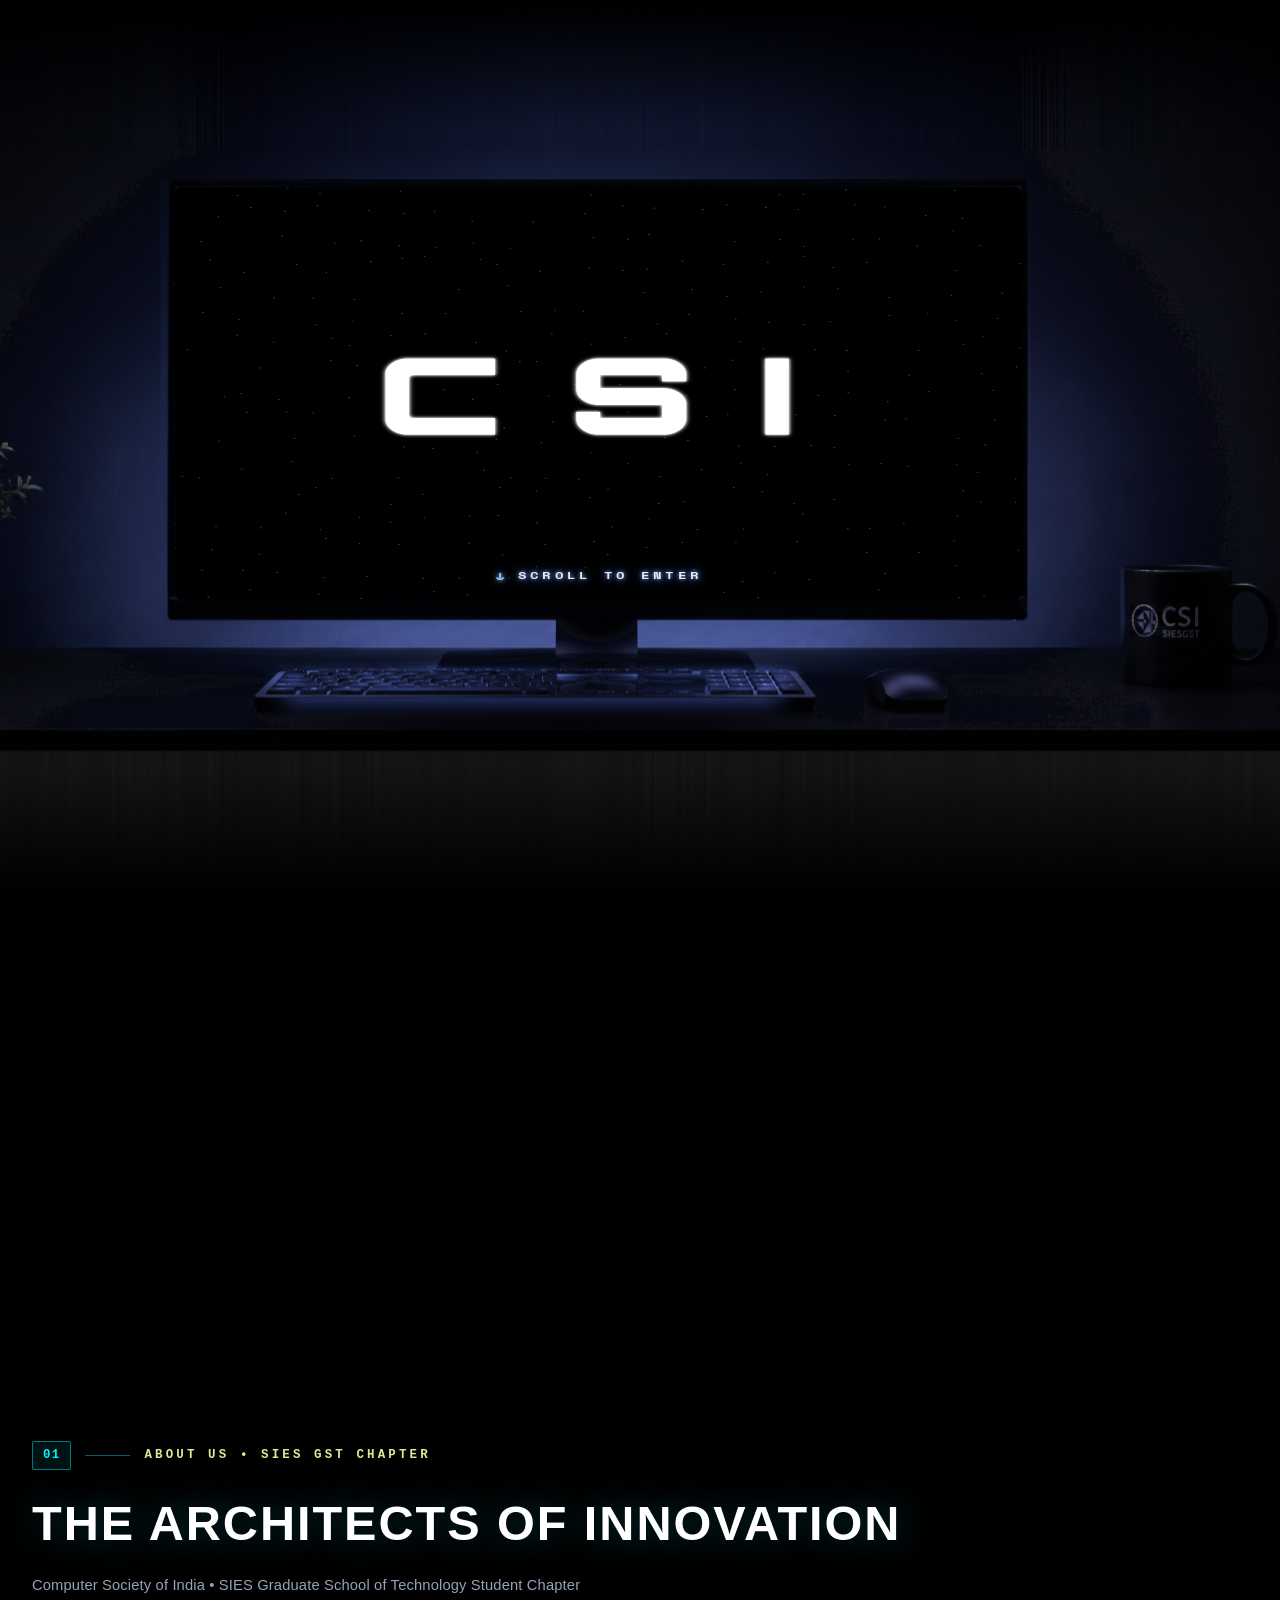
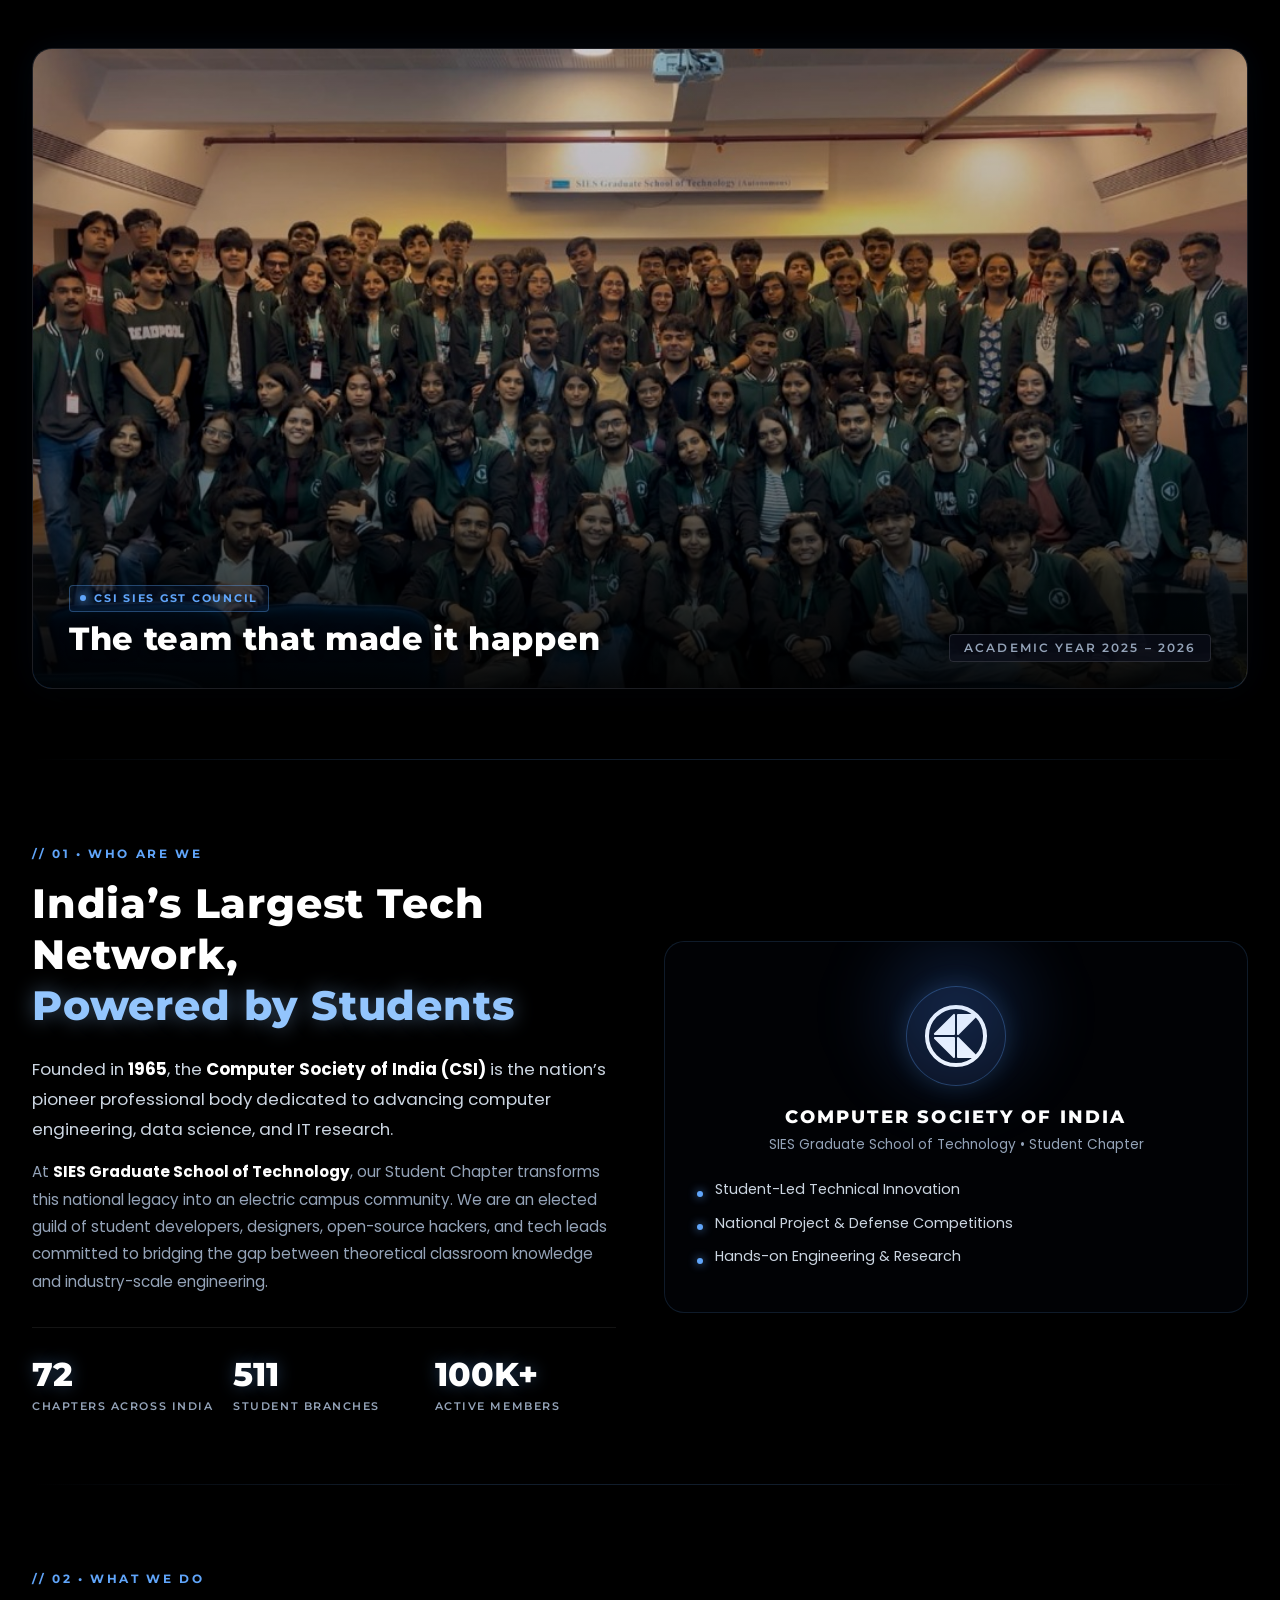
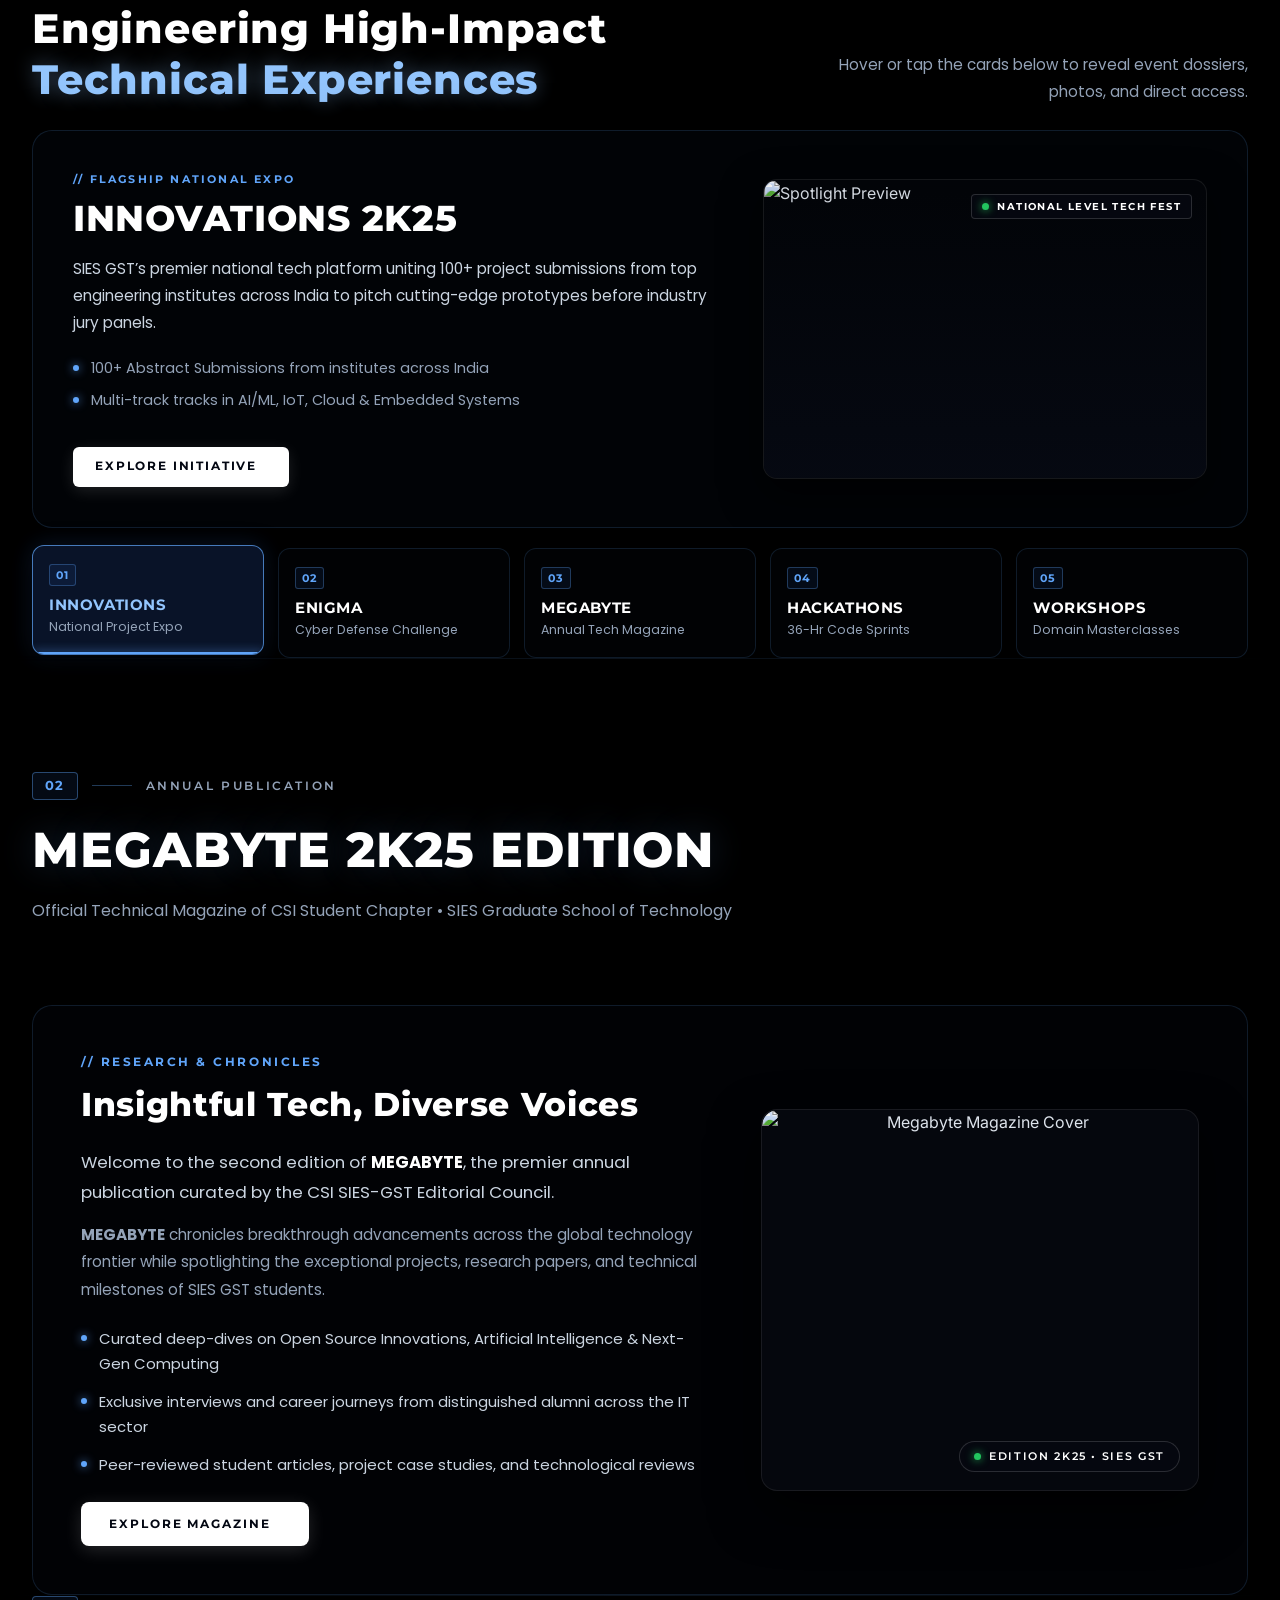
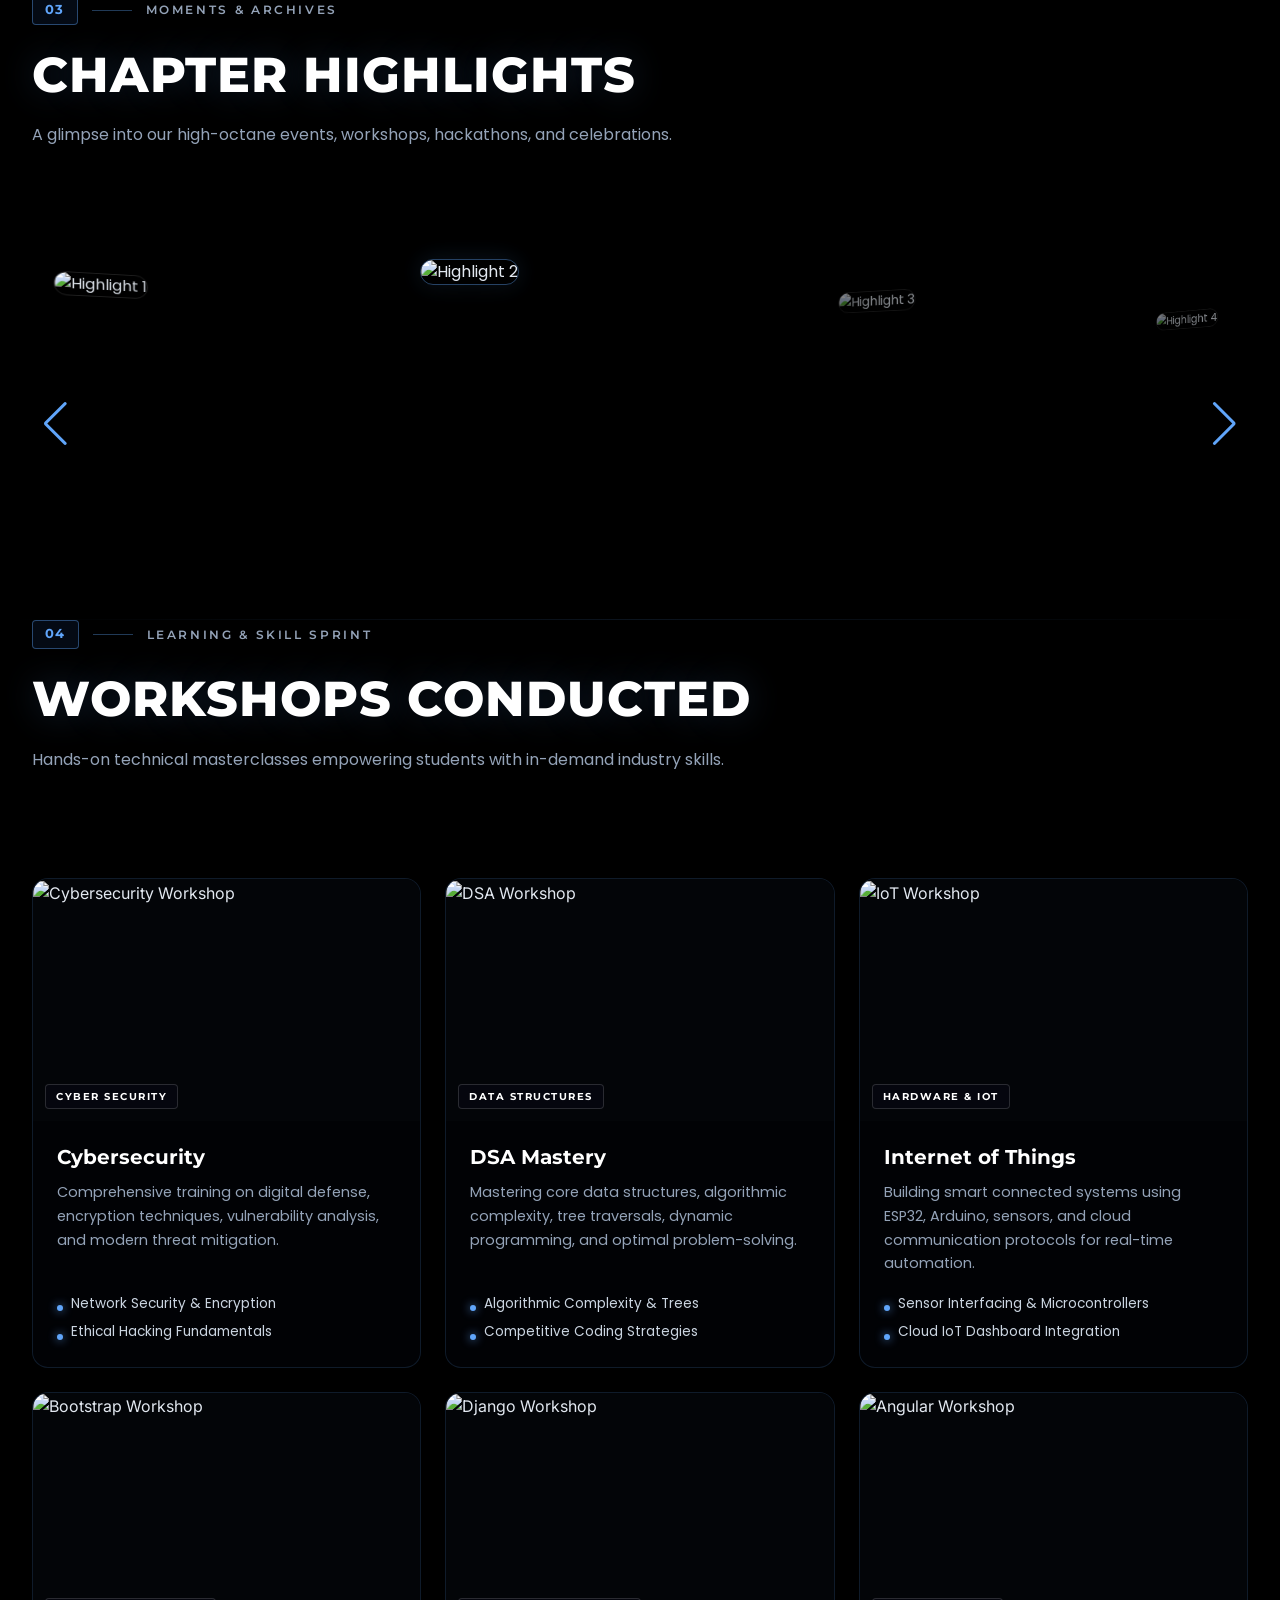
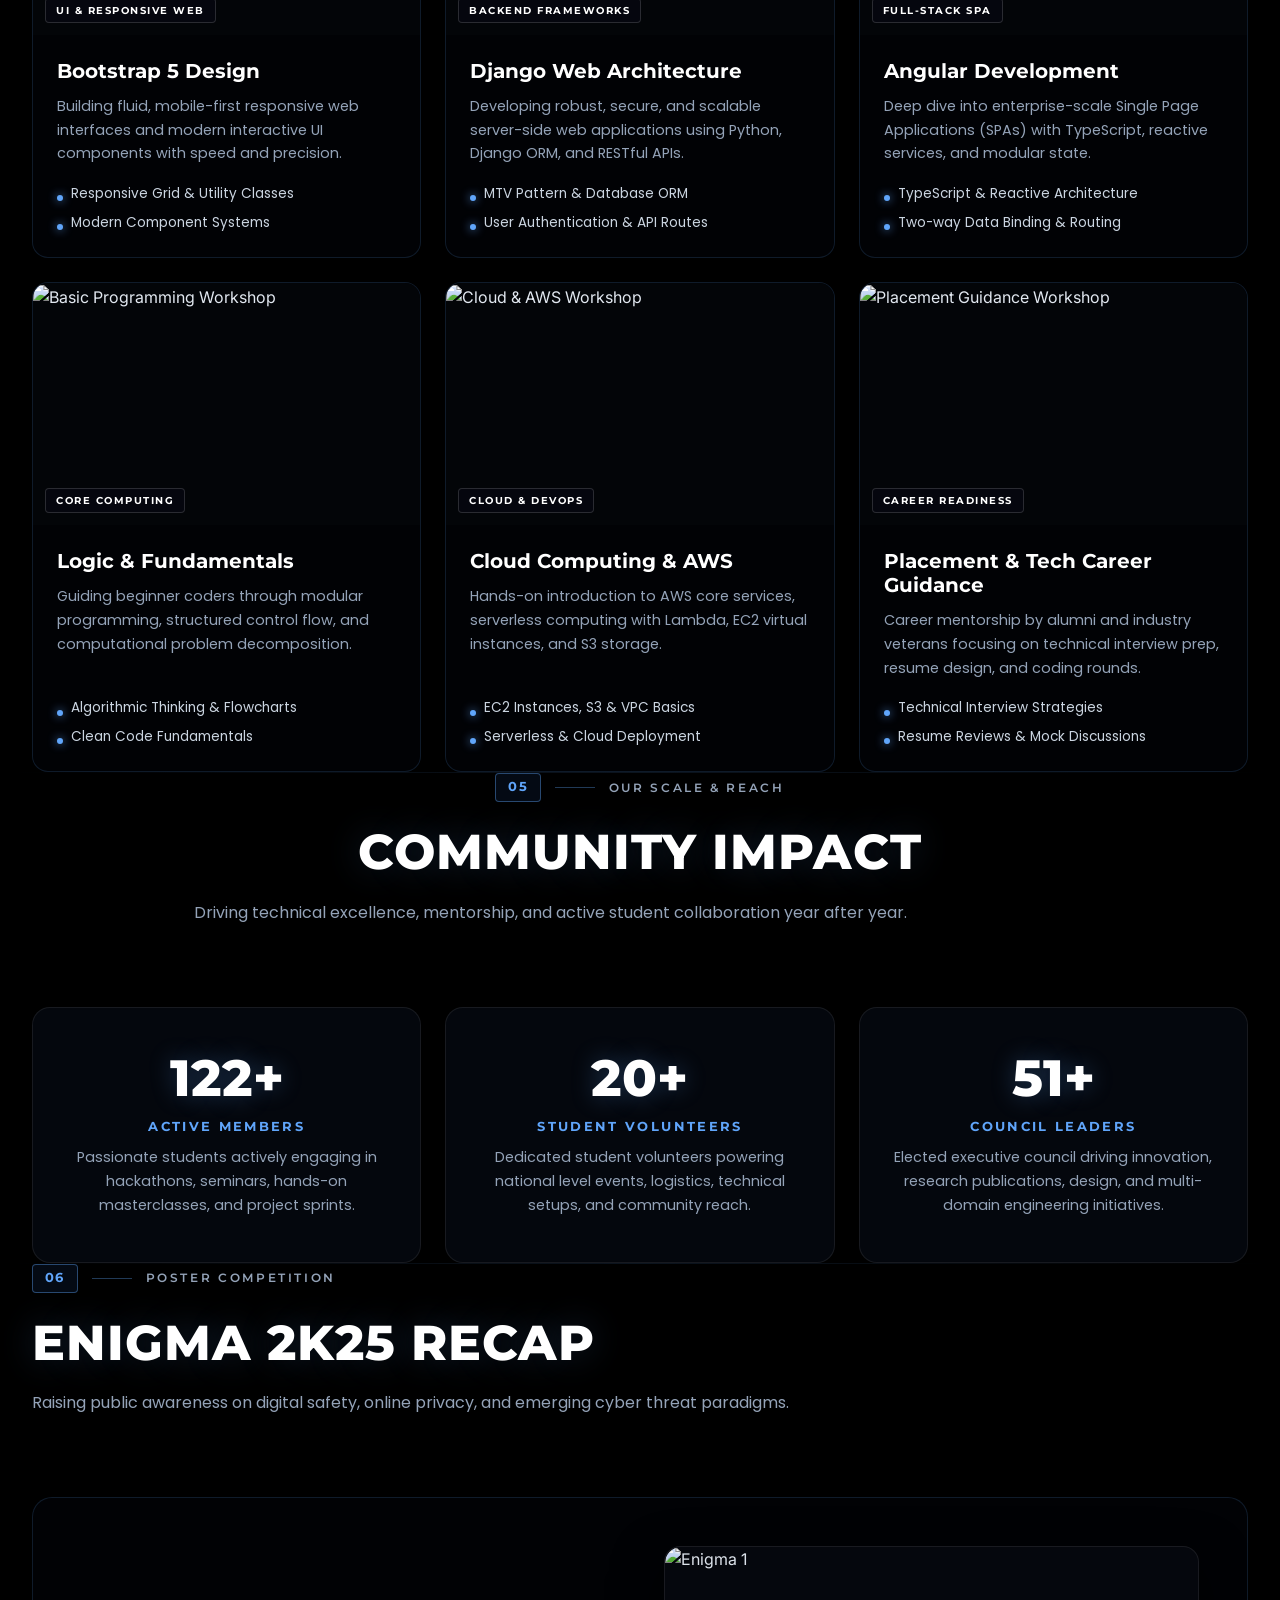
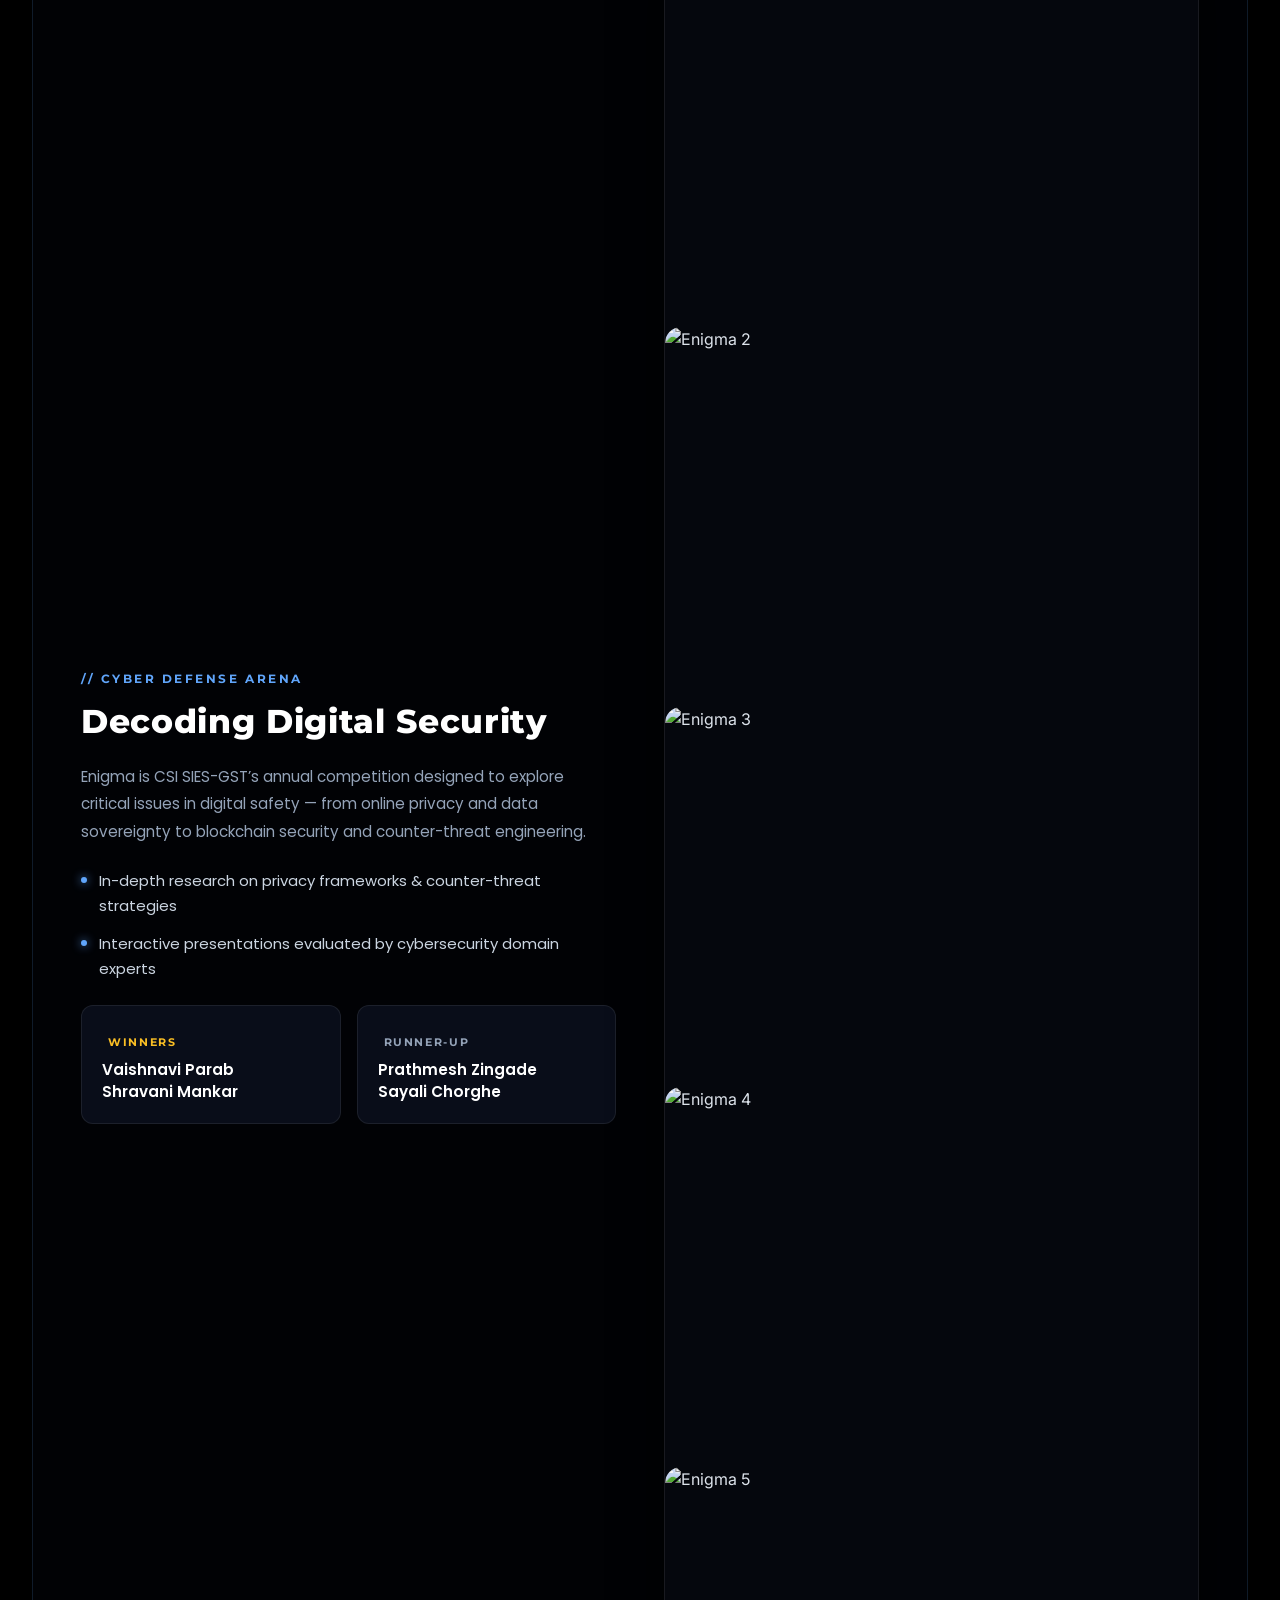
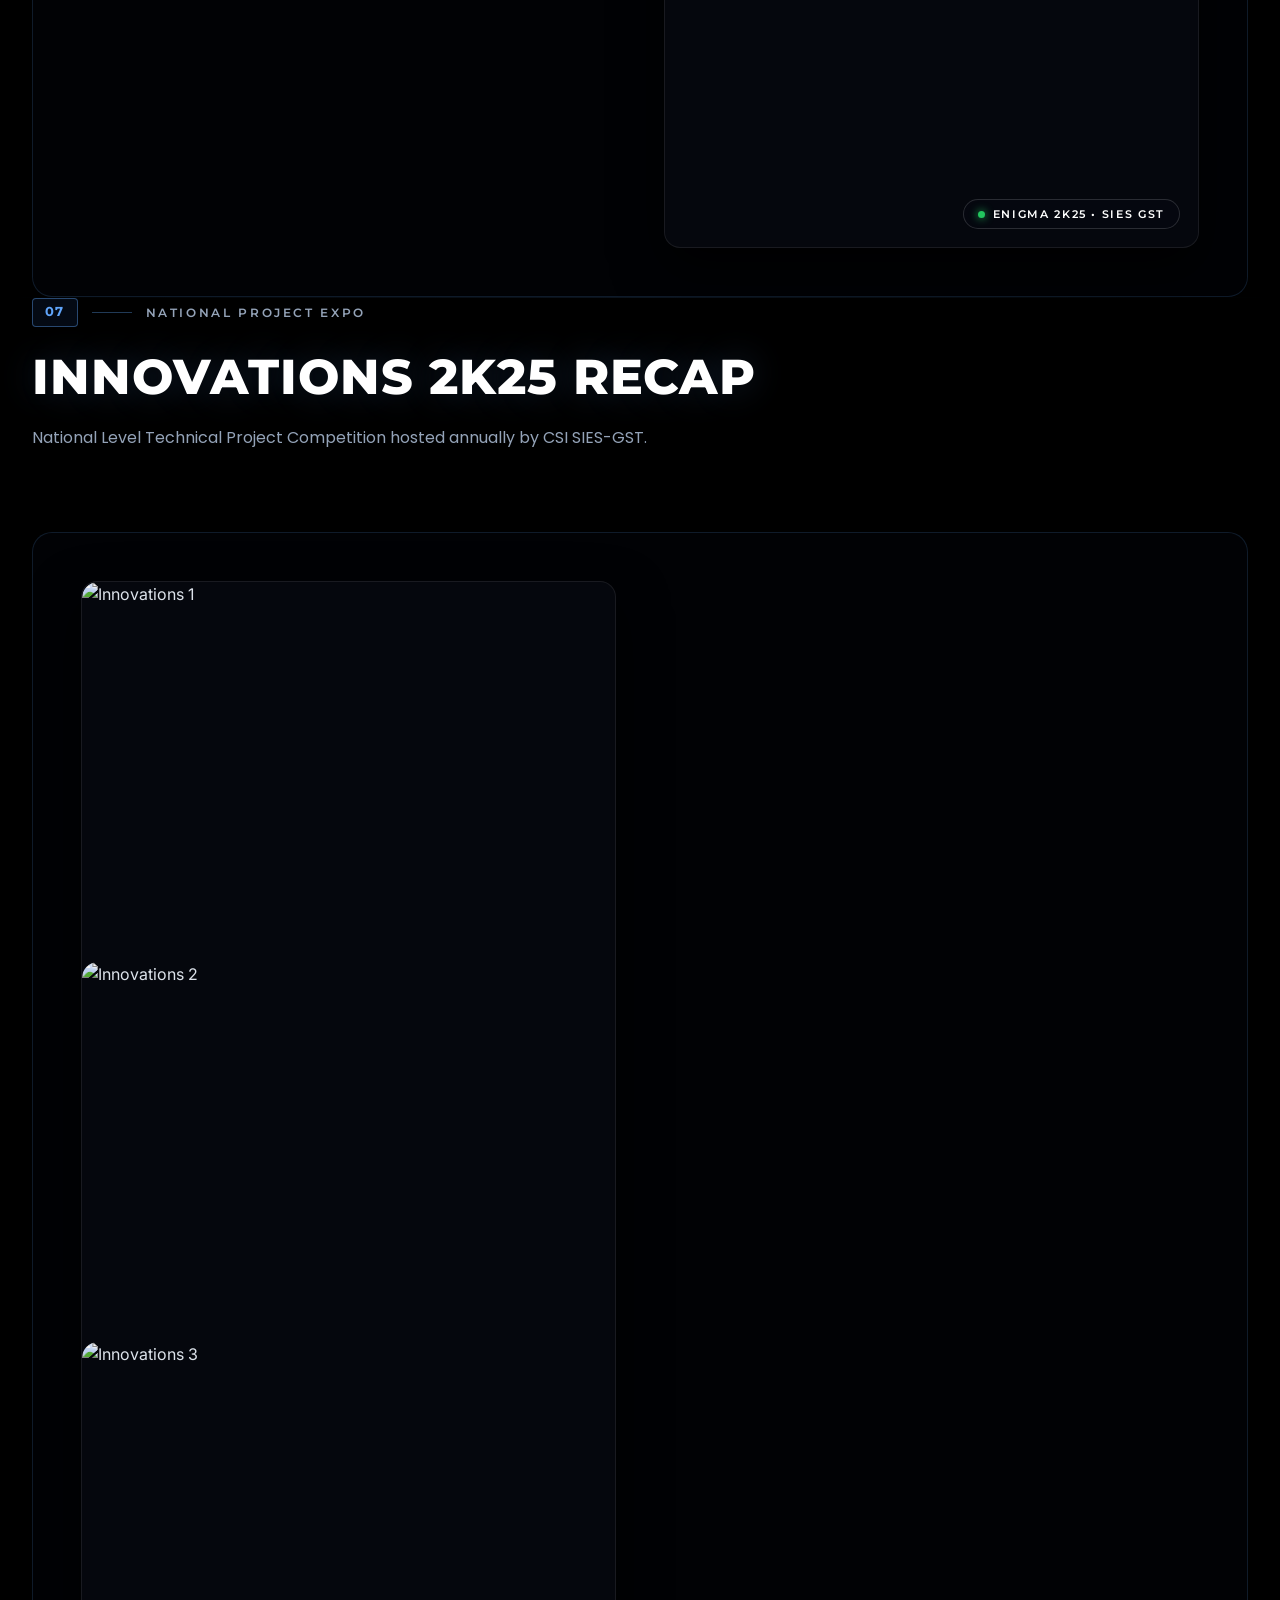
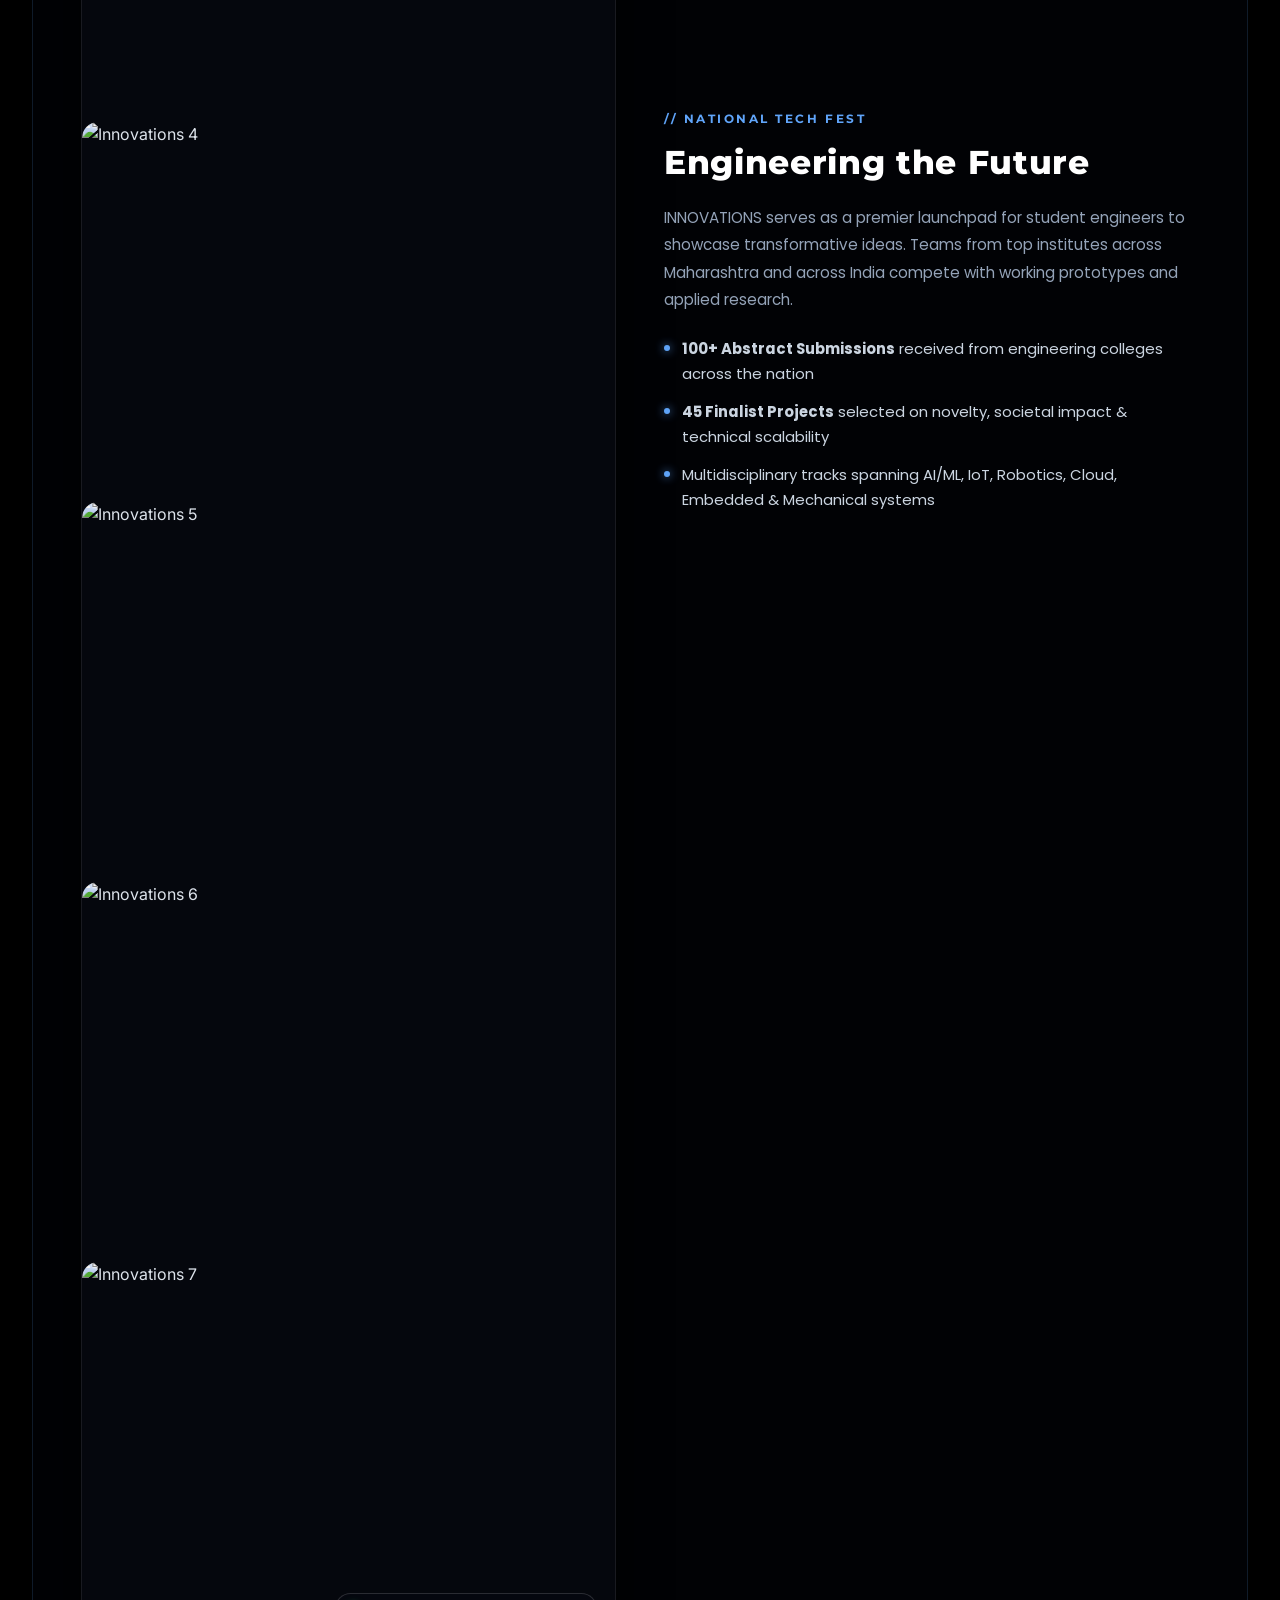
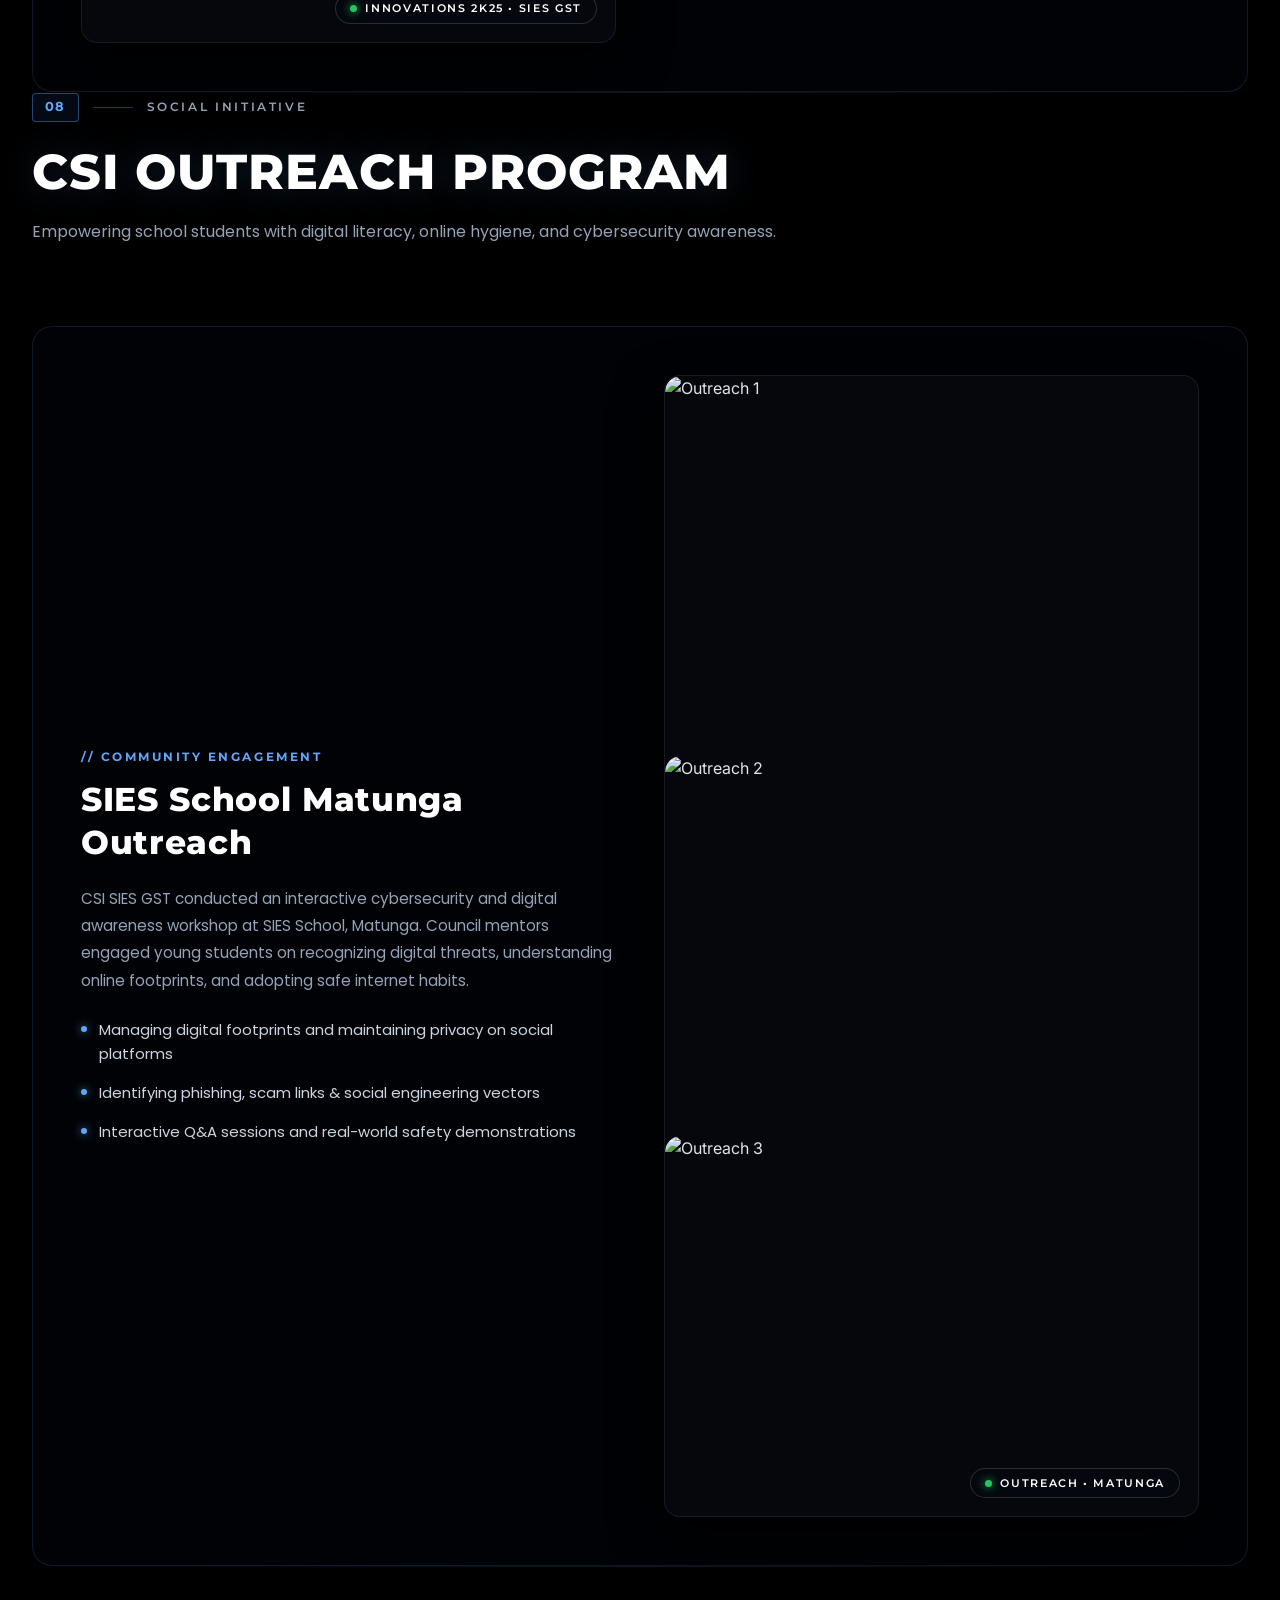
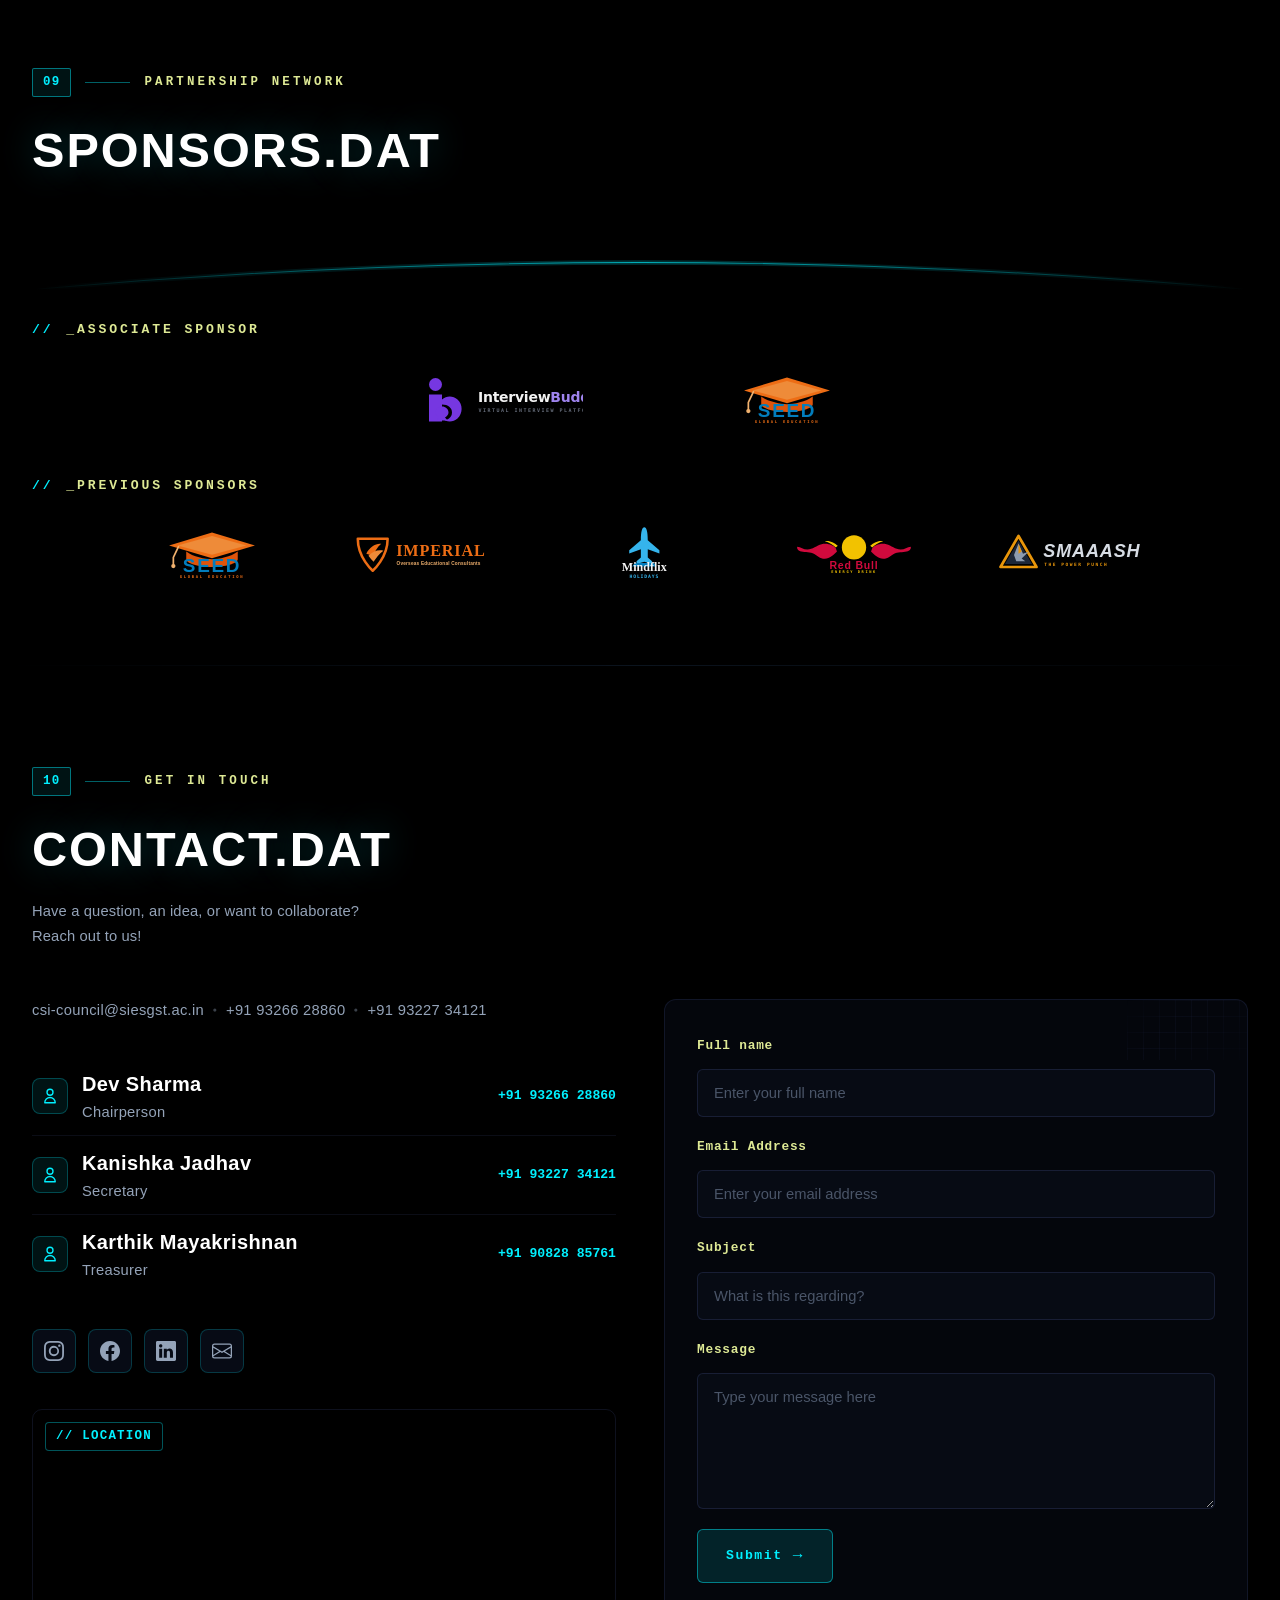
==== commit e5fb80a3: "style: update sponsor  section color scheme" ====
--- a/index.html
+++ b/index.html
@@ -16,10 +16,10 @@
   <link rel="shortcut icon" href="./assets/CSI (WHITE) LOGO.png" type="image/x-icon">
   <link rel="stylesheet" href="https://cdnjs.cloudflare.com/ajax/libs/meyer-reset/2.0/reset.min.css" />
   <link rel="stylesheet" href="https://cdn.jsdelivr.net/npm/bootstrap@5.2.0/dist/css/bootstrap.min.css" />
-  <link rel="stylesheet" href="style2.css" />
-  <link rel="stylesheet" href="contact-preview.css" />
-  <link rel="stylesheet" href="footer-preview.css" />
-  <link rel="stylesheet" href="style3.css" />
+  <link rel="stylesheet" href="style2.css?v=1.1" />
+  <link rel="stylesheet" href="contact-preview.css?v=1.1" />
+  <link rel="stylesheet" href="footer-preview.css?v=1.1" />
+  <link rel="stylesheet" href="style3.css?v=1.1" />
   <link href="https://cdn.jsdelivr.net/npm/remixicon@2.5.0/fonts/remixicon.css" rel="stylesheet" />
   <link rel="stylesheet" href="https://unpkg.com/aos@next/dist/aos.css" />
   <link rel="stylesheet" href="https://cdn.jsdelivr.net/npm/swiper@8/swiper-bundle.min.css" />
@@ -948,16 +948,16 @@
           <svg class="sponsors-horizon-arc" viewBox="0 0 1000 120" preserveAspectRatio="none" aria-hidden="true">
             <defs>
               <linearGradient id="horizonGrad" x1="0%" y1="0%" x2="100%" y2="0%">
-                <stop offset="0%" stop-color="#60a5fa" stop-opacity="0" />
-                <stop offset="20%" stop-color="#60a5fa" stop-opacity="0.35" />
-                <stop offset="50%" stop-color="#93c5fd" stop-opacity="0.8" />
-                <stop offset="80%" stop-color="#60a5fa" stop-opacity="0.35" />
-                <stop offset="100%" stop-color="#60a5fa" stop-opacity="0" />
+                <stop offset="0%" stop-color="#00f0ff" stop-opacity="0" />
+                <stop offset="20%" stop-color="#00f0ff" stop-opacity="0.35" />
+                <stop offset="50%" stop-color="#00f0ff" stop-opacity="0.8" />
+                <stop offset="80%" stop-color="#00f0ff" stop-opacity="0.35" />
+                <stop offset="100%" stop-color="#00f0ff" stop-opacity="0" />
               </linearGradient>
               <linearGradient id="horizonGlow" x1="0%" y1="0%" x2="100%" y2="0%">
-                <stop offset="0%" stop-color="#3b82f6" stop-opacity="0" />
-                <stop offset="50%" stop-color="#3b82f6" stop-opacity="0.25" />
-                <stop offset="100%" stop-color="#3b82f6" stop-opacity="0" />
+                <stop offset="0%" stop-color="#00f0ff" stop-opacity="0" />
+                <stop offset="50%" stop-color="#00f0ff" stop-opacity="0.25" />
+                <stop offset="100%" stop-color="#00f0ff" stop-opacity="0" />
               </linearGradient>
             </defs>
             <path d="M 0 110 Q 500 10 1000 110" fill="none" stroke="url(#horizonGlow)" stroke-width="8" />
@@ -972,7 +972,7 @@
           <!-- ASSOCIATE SPONSORS -->
           <div class="sponsors-tier-group tier-associate-sponsors-top">
             <div class="tier-label-wrapper">
-              <span class="tier-label">// _ASSOCIATE SPONSOR</span>
+              <span class="tier-label"><span class="accent-slash">//</span> _ASSOCIATE SPONSOR</span>
             </div>
             <div class="sponsors-logo-grid tier-associate-sponsor-grid">
               <a href="https://www.interviewbuddy.in/" target="_blank" rel="noopener noreferrer" class="sponsor-logo-item" title="InterviewBuddy">
@@ -988,7 +988,7 @@
           <!-- PREVIOUS SPONSORS -->
           <div class="sponsors-tier-group tier-previous-sponsors">
             <div class="tier-label-wrapper">
-              <span class="tier-label">// _PREVIOUS SPONSORS</span>
+              <span class="tier-label"><span class="accent-slash">//</span> _PREVIOUS SPONSORS</span>
             </div>
             <div class="sponsors-logo-grid tier-previous-sponsor-grid">
               <a href="https://seedglobaleducation.com" target="_blank" rel="noopener noreferrer" class="sponsor-logo-item" title="SEED Global Education">
--- a/style2.css
+++ b/style2.css
@@ -2857,43 +2857,57 @@
   max-width: 1240px;
 }
 
+#sponsors .cyber-about-hero-title,
 .terminal-sponsors-section .cyber-about-hero-title {
-  font-family: 'Montserrat', sans-serif !important;
-  font-size: clamp(2rem, 3.8vw, 3.2rem) !important;
+  font-family: 'Gill Sans', Calibri, sans-serif !important;
+  font-size: clamp(2.2rem, 3.8vw, 3.2rem) !important;
   font-weight: 800 !important;
-  letter-spacing: 0.02em !important;
-  line-height: 1.25 !important;
+  letter-spacing: 0.04em !important;
+  line-height: 1.22 !important;
   color: #ffffff !important;
-  text-shadow: 0 0 35px rgba(96, 165, 250, 0.2) !important;
-}
-
-.terminal-sponsors-section .index-badge {
-  font-family: 'Montserrat', sans-serif !important;
-  font-size: 12.5px !important;
+  text-shadow: 0 0 35px rgba(0, 240, 255, 0.25) !important;
+}
+
+#sponsors .index-badge,
+.terminal-sponsors-section .index-badge,
+#sponsors .cyber-section-index .index-badge {
+  font-family: Consolas, 'Courier New', monospace !important;
+  font-size: 0.78rem !important;
   font-weight: 700 !important;
-  color: #60a5fa !important;
-  padding: 4px 12px !important;
-  border: 1px solid rgba(96, 165, 250, 0.4) !important;
-  border-radius: 4px !important;
-  background: rgba(59, 130, 246, 0.08) !important;
+  color: #00f0ff !important;
+  padding: 4px 10px !important;
+  border: 1px solid rgba(0, 240, 255, 0.45) !important;
+  border-radius: 2px !important;
+  background: rgba(0, 240, 255, 0.08) !important;
   letter-spacing: 0.1em !important;
 }
 
-.terminal-sponsors-section .index-label {
-  font-family: 'Montserrat', sans-serif !important;
-  font-size: 12px !important;
-  letter-spacing: 0.22em !important;
-  color: #94a3b8 !important;
-  font-weight: 600 !important;
+#sponsors .index-line,
+.terminal-sponsors-section .index-line,
+#sponsors .cyber-section-index .index-line {
+  width: 45px !important;
+  height: 1px !important;
+  background: rgba(0, 240, 255, 0.4) !important;
+}
+
+#sponsors .index-label,
+.terminal-sponsors-section .index-label,
+#sponsors .cyber-section-index .index-label {
+  font-family: Consolas, 'Courier New', monospace !important;
+  font-size: 0.78rem !important;
+  letter-spacing: 0.25em !important;
+  color: #dee995 !important;
+  font-weight: 700 !important;
   text-transform: uppercase !important;
 }
 
+#sponsors .cyber-about-hero-subtitle,
 .terminal-sponsors-section .cyber-about-hero-subtitle {
-  font-family: 'Poppins', sans-serif !important;
-  font-size: clamp(0.98rem, 1.25vw, 1.18rem) !important;
+  font-family: 'Gill Sans', Calibri, sans-serif !important;
+  font-size: 0.92rem !important;
   font-weight: 400 !important;
   color: #94a3b8 !important;
-  line-height: 1.75 !important;
+  line-height: 1.7 !important;
 }
 
 /* Open Terminal Frame (Borderless & Integrated) */
@@ -2912,9 +2926,9 @@
   justify-content: space-between;
   padding: 10px 0;
   background: transparent;
-  font-family: 'Montserrat', sans-serif;
-  font-size: 12px;
-  font-weight: 600;
+  font-family: Consolas, 'Courier New', monospace;
+  font-size: 0.82rem;
+  font-weight: 700;
   letter-spacing: 0.14em;
   color: #94a3b8;
   user-select: none;
@@ -2933,7 +2947,7 @@
 }
 
 .terminal-path-text {
-  color: #60a5fa;
+  color: #00f0ff;
   font-weight: 700;
 }
 
@@ -2952,7 +2966,7 @@
 }
 
 .terminal-box-cursor {
-  color: #60a5fa;
+  color: #00f0ff;
 }
 
 /* Decorative Horizon Arc Canvas */
@@ -2993,14 +3007,22 @@
   margin-bottom: 18px;
 }
 
+#sponsors .tier-label,
+.terminal-sponsors-section .tier-label,
 .tier-label {
   display: inline-block;
-  font-family: 'Montserrat', sans-serif;
-  font-size: 11.5px;
-  font-weight: 700;
-  letter-spacing: 0.22em;
-  color: #60a5fa;
-  text-transform: uppercase;
+  font-family: Consolas, 'Courier New', monospace !important;
+  font-size: 0.82rem !important;
+  font-weight: 700 !important;
+  letter-spacing: 0.22em !important;
+  color: #dee995 !important;
+  text-transform: uppercase !important;
+}
+
+#sponsors .accent-slash,
+.tier-label .accent-slash {
+  color: #00f0ff !important;
+  margin-right: 2px;
 }
 
 /* Standalone Logo Grid Layout (No Card Backgrounds) */
@@ -3044,7 +3066,7 @@
 
 .sponsor-logo-item:hover {
   transform: translateY(-3px) scale(1.06) !important;
-  filter: drop-shadow(0 0 16px rgba(96, 165, 250, 0.45)) !important;
+  filter: drop-shadow(0 0 16px rgba(0, 240, 255, 0.45)) !important;
 }
 
 /* Actual Logo Image Element Sizing */
@@ -3075,7 +3097,7 @@
 
 .sponsors-cta-divider {
   height: 1px;
-  background: linear-gradient(90deg, transparent, rgba(73, 87, 150, 0.35), transparent);
+  background: linear-gradient(90deg, transparent, rgba(0, 240, 255, 0.35), transparent);
   margin-bottom: 28px;
 }
 
@@ -3087,10 +3109,10 @@
 }
 
 .cta-question {
-  font-family: 'Poppins', sans-serif;
-  font-size: 0.95rem;
+  font-family: 'Gill Sans', Calibri, sans-serif;
+  font-size: 0.92rem;
   font-weight: 400;
-  letter-spacing: 0.05em;
+  letter-spacing: 0.02em;
   color: #94a3b8;
 }
 
@@ -3098,25 +3120,25 @@
   display: inline-flex;
   align-items: center;
   gap: 12px;
-  font-family: 'Montserrat', sans-serif;
-  font-size: 12px;
+  font-family: Consolas, 'Courier New', monospace;
+  font-size: 0.82rem;
   font-weight: 700;
-  letter-spacing: 0.16em;
-  color: #60a5fa;
+  letter-spacing: 0.12em;
+  color: #00f0ff;
   padding: 12px 28px;
   border-radius: 4px;
-  background: rgba(59, 130, 246, 0.08);
-  border: 1px solid rgba(96, 165, 250, 0.45);
+  background: rgba(0, 240, 255, 0.08);
+  border: 1px solid rgba(0, 240, 255, 0.45);
   text-decoration: none;
   transition: all 0.3s ease;
 }
 
 .cyber-cta-btn:hover {
-  background: rgba(96, 165, 250, 0.2);
-  border-color: #60a5fa;
+  background: rgba(0, 240, 255, 0.25);
+  border-color: #00f0ff;
   color: #ffffff;
   transform: translateY(-2px);
-  box-shadow: 0 0 25px rgba(96, 165, 250, 0.3);
+  box-shadow: 0 0 25px rgba(0, 240, 255, 0.35);
   text-decoration: none;
 }
 
--- a/contact-preview.css
+++ b/contact-preview.css
@@ -69,6 +69,7 @@
   letter-spacing: 0.25em;
   color: #dee995;
   font-weight: 700;
+  text-transform: uppercase;
 }
 
 .cyber-about-hero-title {
@@ -367,6 +368,7 @@
 .cyber-form-input::placeholder,
 .cyber-form-textarea::placeholder {
   color: #4a5568;
+  font-family: 'Gill Sans', Calibri, sans-serif;
   font-style: normal;
 }
 
